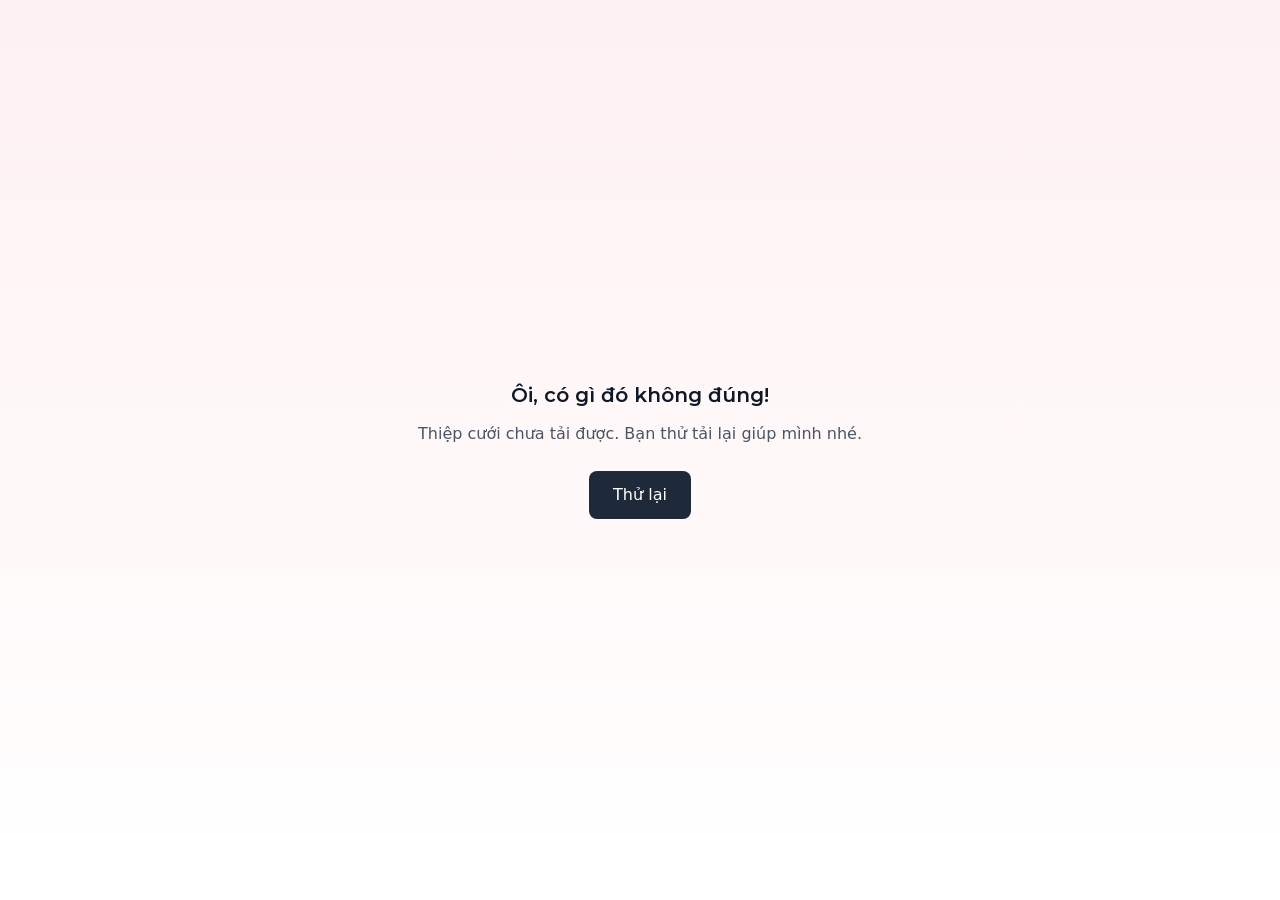
==== mau-thiep/thanh-diep-xanh/demo/index.html @ 97ca9e39 "first commit" ====
<!DOCTYPE html><html lang="vi" data-theme="garden" data-country="US"><head><meta charset="utf-8"><meta name="viewport" content="width=device-width, initial-scale=1"><meta name="viewport" content="width=device-width, initial-scale=1"><link rel="stylesheet" href="../../../_next/static/css/7681f709cd4594fb.css" data-precedence="next"><link rel="stylesheet" href="../../../_next/static/css/80f4fea76a59d415.css" data-precedence="next"><link rel="stylesheet" href="../../../_next/static/css/08fc569d88870472.css" data-precedence="next"><link rel="preload" as="script" fetchpriority="low" href="../../../_next/static/chunks/webpack-b4d208f8f7e0c87f.js"><script type="text/javascript" async="" src="../../../../www.googletagmanager.com/gtag/js/id=G-BQD5YB7KSP&amp;cx=c&amp;gtm=4e65m1"></script><script type="text/javascript" async="" src="../../../../www.googletagmanager.com/gtag/js/id=G-L3F7LGNEH1&amp;cx=c&amp;gtm=4e65q0h2"></script><script src="../../../../bat.bing.net/bat_ti=97233334.js" async=""></script><script src="../../../../connect.facebook.net/signals/config/1076257396859657/v=2.9.326&amp;r=stable&amp;domain=chungdoi.com&amp;hme=af8aa31887db259becaf70277daef60bd8bc35c2df82c2acd4258de27ecac4b5&amp;ex_m=104%2C207%2C155%2C22%2C72%2C73%2C146%2C68%2C67%2C11%2C164%2C90%2C16%2C138%2C127%2C39%2C75%2C78%2C134%2C160%2C166%2C8%2C4%2C5%2C7%2C6%2C3%2C91%2C101%2C167%2C172%2C221%2C62%2C188%2C189%2C55%2C279%2C30%2C74%2C233%2C232%2C231%2C23%2C33%2C103%2C61%2C10%2C63%2C97%2C98%2C99%2C105%2C130%2C31%2C29%2C132%2C133%2C129%2C128%2C156%2C76%2C159%2C157%2C158%2C50%2C60%2C123%2C15%2C163%2C45%2C266%2C267%2C265%2C26%2C27%2C28%2C48%2C147%2C77%2C112%2C18%2C20%2C44%2C40%2C42%2C41%2C83%2C92%2C96%2C110%2C145%2C148%2C46%2C111%2C24%2C21%2C119%2C69%2C36%2C150%2C149%2C151%2C142%2C140%2C25%2C35%2C59%2C109%2C162%2C70%2C17%2C153%2C114%2C81%2C66%2C19%2C85%2C86%2C116%2C84%2C136%2C135%2C139%2C161%2C34%2C281%2C297%2C214%2C203%2C204%2C202%2C300%2C291%2C52%2C215%2C107%2C131%2C80%2C121%2C54%2C47%2C49%2C113%2C120%2C126%2C125%2C58%2C64%2C152%2C115%2C37%2C32%2C53%2C56%2C100%2C165%2C1%2C124%2C14%2C122%2C12%2C2%2C57%2C93%2C65%2C118%2C89%2C88%2C168%2C169%2C94%2C95%2C9%2C102%2C51%2C143%2C87%2C79%2C71%2C117%2C106%2C43%2C144%2C0%2C82%2C137%2C141%2C154%2C38%2C108%2C13%2C170" async=""></script><script async="" src="../../../../connect.facebook.net/en_US/fbevents.js"></script><script async="" src="../../../../www.googletagmanager.com/gtm_id=GTM-MZ9J458G.js"></script><script src="../../../_next/static/chunks/4bd1b696-9ea31039cc6cab03.js" async=""></script><script src="../../../_next/static/chunks/1684-bdf9b867620b5ef4.js" async=""></script><script src="../../../_next/static/chunks/main-app-5518523dddf30468.js" async=""></script><script src="../../../_next/static/chunks/app/global-error-353c2ba5faece375.js" async=""></script><script src="../../../_next/static/chunks/6874-fb4b8c7020f039e0.js" async=""></script><script src="../../../_next/static/chunks/767-9e1d9342cf47f4f7.js" async=""></script><script src="../../../_next/static/chunks/3063-cfa7c61f32909a8d.js" async=""></script><script src="../../../_next/static/chunks/8260-d865e0bdb1b55a3f.js" async=""></script><script src="../../../_next/static/chunks/6967-19c750e38ec99bad.js" async=""></script><script src="../../../_next/static/chunks/7557-d6c0e37dcd8d691d.js" async=""></script><script src="../../../_next/static/chunks/9323-6f94de85169f9a50.js" async=""></script><script src="../../../_next/static/chunks/283-207f591cb8dd2e01.js" async=""></script><script src="../../../_next/static/chunks/572-0f3508f06df15e9d.js" async=""></script><script src="../../../_next/static/chunks/app/layout-4e926bd4ce58d412.js" async=""></script><script src="../../../_next/static/chunks/2960-ca1453829eb83c68.js" async=""></script><script src="../../../_next/static/chunks/6862-efff51af68016934.js" async=""></script><script src="../../../_next/static/chunks/6193-f25c43409636c7a5.js" async=""></script><script src="../../../_next/static/chunks/880-2ed8ae3fb48e78c0.js" async=""></script><script src="../../../_next/static/chunks/9110-1752ec97e3ba27c6.js" async=""></script><script src="../../../_next/static/chunks/8329-839509756f66102a.js" async=""></script><script src="../../../_next/static/chunks/2697-c2b44783676923f1.js" async=""></script><script src="../../../_next/static/chunks/8212-08488bc7071a65b1.js" async=""></script><link rel="preload" href="../../../../www.googletagmanager.com/gtag/js/id=AW-17759254864" as="script"><link rel="preload" href="../../../../app.lemonsqueezy.com/js/lemon.js" as="script"><meta name="next-size-adjust" content=""><link rel="preconnect" href="https://www.googletagmanager.com"><link rel="preconnect" href="https://www.google-analytics.com"><link rel="preconnect" href="https://connect.facebook.net"><link rel="dns-prefetch" href="https://bat.bing.net"><link rel="dns-prefetch" href="https://app.lemonsqueezy.com"><link rel="preconnect" href=""><link rel="preload" href="../../../fonts/Pattaya-Regular.woff" as="font" type="font/woff" crossorigin="anonymous"><link rel="preload" href="../../../fonts/UNI_Chu_truyen_thong.ttf" as="font" crossorigin="anonymous"><link rel="preload" href="../../../fonts/HelveticaNeueLight.otf" as="font" crossorigin="anonymous"><link rel="preload" href="../../../fonts/FzAghita.ttf" as="font" crossorigin="anonymous"><link rel="preload" href="../../../fonts/1FTV-VIP-Signora-Regular.otf" as="font" crossorigin="anonymous"><meta name="theme-color" content="#fb3570"><meta name="apple-mobile-web-app-capable" content="yes"><meta name="apple-mobile-web-app-status-bar-style" content="default"><meta name="apple-mobile-web-app-title" content="Chung Đôi"><meta name="format-detection" content="telephone=no"><meta name="mobile-web-app-capable" content="yes"><meta name="msapplication-config" content="/browserconfig.xml"><meta name="msapplication-TileColor" content="#fb3570"><script>
            window.dataLayer = window.dataLayer || [];
            function gtag(){dataLayer.push(arguments);}
            gtag('consent', 'default', {
              analytics_storage: 'granted',
              ad_storage: 'granted',
              ad_user_data: 'granted',
              ad_personalization: 'granted',
              wait_for_update: 500
            });
          </script><noscript><img height="1" width="1" style="display:none" src="https://www.facebook.com/tr?id=1076257396859657&amp;ev=PageView&amp;noscript=1" alt=""/></noscript><script>
              (function() {
                try {
                  var theme = localStorage.getItem('chungdoi-theme');
                  if (theme) {
                    document.documentElement.setAttribute('data-theme', theme);
                  } else if (window.matchMedia('(prefers-color-scheme: light)').matches) {
                    document.documentElement.setAttribute('data-theme', 'garden');
                  }
                } catch (e) {}
              })();
            </script><script>
              (function() {
                var done = false;
                function reveal() {
                  if (done) return;
                  var el = document.querySelector('body > div[hidden]');
                  if (el) { el.removeAttribute('hidden'); done = true; }
                }
                setTimeout(reveal, 6000);
                window.addEventListener('load', function() { setTimeout(reveal, 2000); });
              })();
            </script><link rel="stylesheet" href="../../../fonts/font-face.css"><script type="application/ld+json">{"@context":"https://schema.org","@type":"Organization","name":"Chung Đôi","alternateName":["ChungDoi","Chung Doi","Thiep Cuoi Online ChungDoi"],"url":"https://chungdoi.com","logo":"https://chungdoi.com/icon-v2.png?v=3","description":"Tạo thiệp cưới online miễn phí, đẹp và chuyên nghiệp. Nhiều mẫu thiệp cưới hiện đại, dễ dùng, có thể chia sẻ ngay lập tức.","foundingDate":"2024","areaServed":{"@type":"Country","name":"Vietnam"},"sameAs":["https://www.facebook.com/chungdoithiepcuoi"],"contactPoint":{"@type":"ContactPoint","contactType":"customer service","availableLanguage":["Vietnamese","English","Chinese"]},"knowsAbout":["Vietnamese wedding invitations","Thiep cuoi online","Digital wedding cards","Wedding planning Vietnam"]}</script><script type="application/ld+json">{"@context":"https://schema.org","@type":"WebApplication","name":"Chung Đôi - Tạo Thiệp Cưới Online Miễn Phí","description":"Tạo thiệp cưới online miễn phí, đẹp và chuyên nghiệp. Nhiều mẫu thiệp cưới hiện đại, dễ dùng, có thể chia sẻ ngay lập tức.","url":"https://chungdoi.com","applicationCategory":"LifestyleApplication","operatingSystem":"Any","browserRequirements":"Requires JavaScript. Requires HTML5.","softwareVersion":"1.0","offers":{"@type":"Offer","price":"0","priceCurrency":"VND","description":"Free to create, premium features available"},"creator":{"@type":"Organization","name":"Chung Đôi","url":"https://chungdoi.com"},"featureList":["Tạo thiệp cưới miễn phí","Hàng trăm mẫu thiết kế đẹp","Responsive trên mọi thiết bị","Chia sẻ dễ dàng","Không cần đăng ký","Free online wedding invitations (Thiep cuoi online mien phi)","Beautiful Vietnamese wedding templates (Mau thiep cuoi dep)","QR code for gift money (Ma QR nhan tien mung)","Google Maps integration (Tich hop ban do)","RSVP and guest management (Quan ly khach moi)","Photo gallery (Album anh)","Countdown timer (Dong ho dem nguoc)","Mobile responsive design"],"screenshot":"https://chungdoi.com/icon-v2.png?v=3","inLanguage":["vi-VN","zh-TW","en"],"availableLanguage":["Vietnamese","English","Chinese"]}</script><script type="application/ld+json">{"@context":"https://schema.org","@type":"WebSite","name":"Chung Đôi","alternateName":"Chung Đôi - Tạo Thiệp Cưới Online Miễn Phí","url":"https://chungdoi.com","inLanguage":"vi-VN","publisher":{"@type":"Organization","name":"Chung Đôi","logo":{"@type":"ImageObject","url":"https://chungdoi.com/icon-v2.png?v=3"}}}</script><title>Mẫu Thiệp Ngọc Huyền Xanh - Thiệp Cưới Thanh Lịch Hiện Đại</title><meta name="description" content="Mẫu thiệp cưới Ngọc Huyền thanh lịch với tông xanh lá tươi mát, phong cách hiện đại. Xem demo thiệp cưới online miễn phí."><meta name="author" content="Chung Đôi"><link rel="manifest" href="../../../manifest.json"><meta name="keywords" content="thiệp cưới xanh lá,mẫu thiệp thanh diệp,thiệp cưới hiện đại,mẫu thiệp thanh diệp xanh"><meta name="creator" content="Chung Đôi"><meta name="publisher" content="Chung Đôi"><meta name="robots" content="noindex, nofollow"><meta name="googlebot" content="noindex, nofollow"><meta name="category" content="wedding"><link rel="canonical" href="https://chungdoi.com/mau-thiep/thanh-diep-xanh"><meta property="og:title" content="Mẫu Thiệp Ngọc Huyền Xanh - Thiệp Cưới Thanh Lịch Hiện Đại"><meta property="og:description" content="Mẫu thiệp cưới Ngọc Huyền thanh lịch với tông xanh lá tươi mát, phong cách hiện đại. Xem demo thiệp cưới online miễn phí."><meta property="og:url" content="https://chungdoi.com/mau-thiep/thanh-diep-xanh"><meta property="og:site_name" content="Chung Đôi"><meta property="og:locale" content="vi_VN"><meta property="og:image" content="../../../images/template-previews/landscape/elegant_leaf_green.webp"><meta property="og:image:width" content="2400"><meta property="og:image:height" content="1260"><meta property="og:image:alt" content="Mẫu Thiệp Ngọc Huyền Xanh - Thiệp Cưới Thanh Lịch Hiện Đại"><meta property="og:type" content="website"><meta name="twitter:card" content="summary_large_image"><meta name="twitter:title" content="Mẫu Thiệp Ngọc Huyền Xanh - Thiệp Cưới Thanh Lịch Hiện Đại"><meta name="twitter:description" content="Mẫu thiệp cưới Ngọc Huyền thanh lịch với tông xanh lá tươi mát, phong cách hiện đại. Xem demo thiệp cưới online miễn phí."><meta name="twitter:image" content="https://chungdoi.com/images/template-previews/landscape/elegant_leaf_green.webp"><link rel="icon" href="../../../favicon.ico" type="image/x-icon" sizes="48x48"><link rel="icon" href="../../../icon-v2_v=3.png"><link rel="icon" href="../../../icon-512-v2_v=3.png" sizes="512x512" type="image/png"><link rel="icon" href="../../../icon-180-v2_v=3.png" sizes="180x180" type="image/png"><link rel="icon" href="../../../icon-48-v2_v=3.png" sizes="48x48" type="image/png"><link rel="apple-touch-icon" href="../../../apple-touch-icon-v2_v=3.png"><link rel="apple-touch-icon" href="../../../apple-touch-icon-v2_v=3.png" sizes="180x180" type="image/png"><link rel="apple-touch-icon-precomposed" href="../../../apple-touch-icon-v2_v=3.png"><script>document.querySelectorAll('body link[rel="icon"], body link[rel="apple-touch-icon"]').forEach(el => document.head.appendChild(el))</script><script src="../../../_next/static/chunks/polyfills-42372ed130431b0a.js" nomodule=""></script><link rel="preload" href="../../../_next/static/media/4ead58c4dcc3f285-s.p.woff2" as="font" crossorigin="" type="font/woff2"><link rel="preload" href="../../../_next/static/media/904be59b21bd51cb-s.p.woff2" as="font" crossorigin="" type="font/woff2"><link rel="preload" href="../../../_next/static/media/bf24a9759715e608-s.p.woff2" as="font" crossorigin="" type="font/woff2"><link rel="preload" href="../../../_next/static/media/eaead17c7dbfcd5d-s.p.woff2" as="font" crossorigin="" type="font/woff2"><style id="_goober"> @keyframes go2264125279{from{transform:scale(0) rotate(45deg);opacity:0;}to{transform:scale(1) rotate(45deg);opacity:1;}}@keyframes go3020080000{from{transform:scale(0);opacity:0;}to{transform:scale(1);opacity:1;}}@keyframes go463499852{from{transform:scale(0) rotate(90deg);opacity:0;}to{transform:scale(1) rotate(90deg);opacity:1;}}@keyframes go1268368563{from{transform:rotate(0deg);}to{transform:rotate(360deg);}}@keyframes go1310225428{from{transform:scale(0) rotate(45deg);opacity:0;}to{transform:scale(1) rotate(45deg);opacity:1;}}@keyframes go651618207{0%{height:0;width:0;opacity:0;}40%{height:0;width:6px;opacity:1;}100%{opacity:1;height:10px;}}@keyframes go901347462{from{transform:scale(0.6);opacity:0.4;}to{transform:scale(1);opacity:1;}}.go4109123758{z-index:9999;}.go4109123758 > *{pointer-events:auto;}</style><style type="text/css" data-styled-jsx="">@-webkit-keyframes envelope-away{0%{-webkit-transform:translatey(0)rotate(0deg);transform:translatey(0)rotate(0deg);opacity:1}15%{-webkit-transform:translatey(10px)rotate(.5deg);transform:translatey(10px)rotate(.5deg);opacity:1}100%{-webkit-transform:translatey(-120vh)rotate(-2deg);transform:translatey(-120vh)rotate(-2deg);opacity:0}}@-moz-keyframes envelope-away{0%{-moz-transform:translatey(0)rotate(0deg);transform:translatey(0)rotate(0deg);opacity:1}15%{-moz-transform:translatey(10px)rotate(.5deg);transform:translatey(10px)rotate(.5deg);opacity:1}100%{-moz-transform:translatey(-120vh)rotate(-2deg);transform:translatey(-120vh)rotate(-2deg);opacity:0}}@-o-keyframes envelope-away{0%{-o-transform:translatey(0)rotate(0deg);transform:translatey(0)rotate(0deg);opacity:1}15%{-o-transform:translatey(10px)rotate(.5deg);transform:translatey(10px)rotate(.5deg);opacity:1}100%{-o-transform:translatey(-120vh)rotate(-2deg);transform:translatey(-120vh)rotate(-2deg);opacity:0}}@keyframes envelope-away{0%{-webkit-transform:translatey(0)rotate(0deg);-moz-transform:translatey(0)rotate(0deg);-o-transform:translatey(0)rotate(0deg);transform:translatey(0)rotate(0deg);opacity:1}15%{-webkit-transform:translatey(10px)rotate(.5deg);-moz-transform:translatey(10px)rotate(.5deg);-o-transform:translatey(10px)rotate(.5deg);transform:translatey(10px)rotate(.5deg);opacity:1}100%{-webkit-transform:translatey(-120vh)rotate(-2deg);-moz-transform:translatey(-120vh)rotate(-2deg);-o-transform:translatey(-120vh)rotate(-2deg);transform:translatey(-120vh)rotate(-2deg);opacity:0}}@-webkit-keyframes particle-burst{0%{opacity:0;-webkit-transform:translate(-50%,-50%)scale(0)rotate(0deg);transform:translate(-50%,-50%)scale(0)rotate(0deg)}15%{opacity:1;-webkit-transform:translate(-50%,-50%)scale(1.3)rotate(var(--rot-start,15deg));transform:translate(-50%,-50%)scale(1.3)rotate(var(--rot-start,15deg))}100%{opacity:0;-webkit-transform:translate(-webkit-calc(-50% + var(--dx)),-webkit-calc(-50% + var(--dy)))scale(.6)rotate(var(--rot-end,180deg));transform:translate(-webkit-calc(-50% + var(--dx)),-webkit-calc(-50% + var(--dy)))scale(.6)rotate(var(--rot-end,180deg));transform:translate(calc(-50% + var(--dx)),calc(-50% + var(--dy)))scale(.6)rotate(var(--rot-end,180deg))}}@-moz-keyframes particle-burst{0%{opacity:0;-moz-transform:translate(-50%,-50%)scale(0)rotate(0deg);transform:translate(-50%,-50%)scale(0)rotate(0deg)}15%{opacity:1;-moz-transform:translate(-50%,-50%)scale(1.3)rotate(var(--rot-start,15deg));transform:translate(-50%,-50%)scale(1.3)rotate(var(--rot-start,15deg))}100%{opacity:0;-moz-transform:translate(-moz-calc(-50% + var(--dx)),-moz-calc(-50% + var(--dy)))scale(.6)rotate(var(--rot-end,180deg));transform:translate(-moz-calc(-50% + var(--dx)),-moz-calc(-50% + var(--dy)))scale(.6)rotate(var(--rot-end,180deg));transform:translate(calc(-50% + var(--dx)),calc(-50% + var(--dy)))scale(.6)rotate(var(--rot-end,180deg))}}@-o-keyframes particle-burst{0%{opacity:0;-o-transform:translate(-50%,-50%)scale(0)rotate(0deg);transform:translate(-50%,-50%)scale(0)rotate(0deg)}15%{opacity:1;-o-transform:translate(-50%,-50%)scale(1.3)rotate(var(--rot-start,15deg));transform:translate(-50%,-50%)scale(1.3)rotate(var(--rot-start,15deg))}100%{opacity:0;-o-transform:translate(calc(-50% + var(--dx)),calc(-50% + var(--dy)))scale(.6)rotate(var(--rot-end,180deg));transform:translate(calc(-50% + var(--dx)),calc(-50% + var(--dy)))scale(.6)rotate(var(--rot-end,180deg))}}@keyframes particle-burst{0%{opacity:0;-webkit-transform:translate(-50%,-50%)scale(0)rotate(0deg);-moz-transform:translate(-50%,-50%)scale(0)rotate(0deg);-o-transform:translate(-50%,-50%)scale(0)rotate(0deg);transform:translate(-50%,-50%)scale(0)rotate(0deg)}15%{opacity:1;-webkit-transform:translate(-50%,-50%)scale(1.3)rotate(var(--rot-start,15deg));-moz-transform:translate(-50%,-50%)scale(1.3)rotate(var(--rot-start,15deg));-o-transform:translate(-50%,-50%)scale(1.3)rotate(var(--rot-start,15deg));transform:translate(-50%,-50%)scale(1.3)rotate(var(--rot-start,15deg))}100%{opacity:0;-webkit-transform:translate(-webkit-calc(-50% + var(--dx)),-webkit-calc(-50% + var(--dy)))scale(.6)rotate(var(--rot-end,180deg));-moz-transform:translate(-moz-calc(-50% + var(--dx)),-moz-calc(-50% + var(--dy)))scale(.6)rotate(var(--rot-end,180deg));-o-transform:translate(calc(-50% + var(--dx)),calc(-50% + var(--dy)))scale(.6)rotate(var(--rot-end,180deg));transform:translate(-webkit-calc(-50% + var(--dx)),-webkit-calc(-50% + var(--dy)))scale(.6)rotate(var(--rot-end,180deg));transform:translate(-moz-calc(-50% + var(--dx)),-moz-calc(-50% + var(--dy)))scale(.6)rotate(var(--rot-end,180deg));transform:translate(calc(-50% + var(--dx)),calc(-50% + var(--dy)))scale(.6)rotate(var(--rot-end,180deg))}}@-webkit-keyframes seal-pulse{0%,100%{-webkit-transform:translate(-50%,-50%)scale(1);transform:translate(-50%,-50%)scale(1);-webkit-box-shadow:0 4px 20px var(--shadow-color);box-shadow:0 4px 20px var(--shadow-color)}50%{-webkit-transform:translate(-50%,-50%)scale(1.06);transform:translate(-50%,-50%)scale(1.06);-webkit-box-shadow:0 6px 35px var(--shadow-color);box-shadow:0 6px 35px var(--shadow-color)}}@-moz-keyframes seal-pulse{0%,100%{-moz-transform:translate(-50%,-50%)scale(1);transform:translate(-50%,-50%)scale(1);-moz-box-shadow:0 4px 20px var(--shadow-color);box-shadow:0 4px 20px var(--shadow-color)}50%{-moz-transform:translate(-50%,-50%)scale(1.06);transform:translate(-50%,-50%)scale(1.06);-moz-box-shadow:0 6px 35px var(--shadow-color);box-shadow:0 6px 35px var(--shadow-color)}}@-o-keyframes seal-pulse{0%,100%{-o-transform:translate(-50%,-50%)scale(1);transform:translate(-50%,-50%)scale(1);box-shadow:0 4px 20px var(--shadow-color)}50%{-o-transform:translate(-50%,-50%)scale(1.06);transform:translate(-50%,-50%)scale(1.06);box-shadow:0 6px 35px var(--shadow-color)}}@keyframes seal-pulse{0%,100%{-webkit-transform:translate(-50%,-50%)scale(1);-moz-transform:translate(-50%,-50%)scale(1);-o-transform:translate(-50%,-50%)scale(1);transform:translate(-50%,-50%)scale(1);-webkit-box-shadow:0 4px 20px var(--shadow-color);-moz-box-shadow:0 4px 20px var(--shadow-color);box-shadow:0 4px 20px var(--shadow-color)}50%{-webkit-transform:translate(-50%,-50%)scale(1.06);-moz-transform:translate(-50%,-50%)scale(1.06);-o-transform:translate(-50%,-50%)scale(1.06);transform:translate(-50%,-50%)scale(1.06);-webkit-box-shadow:0 6px 35px var(--shadow-color);-moz-box-shadow:0 6px 35px var(--shadow-color);box-shadow:0 6px 35px var(--shadow-color)}}@-webkit-keyframes seal-break{0%{-webkit-transform:translate(-50%,-50%)scale(1)rotate(0deg);transform:translate(-50%,-50%)scale(1)rotate(0deg);opacity:1;-webkit-filter:brightness(1);filter:brightness(1)}30%{-webkit-transform:translate(-50%,-50%)scale(1.15)rotate(5deg);transform:translate(-50%,-50%)scale(1.15)rotate(5deg);opacity:.9;-webkit-filter:brightness(1.3);filter:brightness(1.3)}60%{-webkit-transform:translate(-50%,-50%)scale(1.05)rotate(-3deg);transform:translate(-50%,-50%)scale(1.05)rotate(-3deg);opacity:.5;-webkit-filter:brightness(1.5);filter:brightness(1.5)}100%{-webkit-transform:translate(-50%,-50%)scale(0)rotate(15deg);transform:translate(-50%,-50%)scale(0)rotate(15deg);opacity:0;-webkit-filter:brightness(2);filter:brightness(2)}}@-moz-keyframes seal-break{0%{-moz-transform:translate(-50%,-50%)scale(1)rotate(0deg);transform:translate(-50%,-50%)scale(1)rotate(0deg);opacity:1;filter:brightness(1)}30%{-moz-transform:translate(-50%,-50%)scale(1.15)rotate(5deg);transform:translate(-50%,-50%)scale(1.15)rotate(5deg);opacity:.9;filter:brightness(1.3)}60%{-moz-transform:translate(-50%,-50%)scale(1.05)rotate(-3deg);transform:translate(-50%,-50%)scale(1.05)rotate(-3deg);opacity:.5;filter:brightness(1.5)}100%{-moz-transform:translate(-50%,-50%)scale(0)rotate(15deg);transform:translate(-50%,-50%)scale(0)rotate(15deg);opacity:0;filter:brightness(2)}}@-o-keyframes seal-break{0%{-o-transform:translate(-50%,-50%)scale(1)rotate(0deg);transform:translate(-50%,-50%)scale(1)rotate(0deg);opacity:1;filter:brightness(1)}30%{-o-transform:translate(-50%,-50%)scale(1.15)rotate(5deg);transform:translate(-50%,-50%)scale(1.15)rotate(5deg);opacity:.9;filter:brightness(1.3)}60%{-o-transform:translate(-50%,-50%)scale(1.05)rotate(-3deg);transform:translate(-50%,-50%)scale(1.05)rotate(-3deg);opacity:.5;filter:brightness(1.5)}100%{-o-transform:translate(-50%,-50%)scale(0)rotate(15deg);transform:translate(-50%,-50%)scale(0)rotate(15deg);opacity:0;filter:brightness(2)}}@keyframes seal-break{0%{-webkit-transform:translate(-50%,-50%)scale(1)rotate(0deg);-moz-transform:translate(-50%,-50%)scale(1)rotate(0deg);-o-transform:translate(-50%,-50%)scale(1)rotate(0deg);transform:translate(-50%,-50%)scale(1)rotate(0deg);opacity:1;-webkit-filter:brightness(1);filter:brightness(1)}30%{-webkit-transform:translate(-50%,-50%)scale(1.15)rotate(5deg);-moz-transform:translate(-50%,-50%)scale(1.15)rotate(5deg);-o-transform:translate(-50%,-50%)scale(1.15)rotate(5deg);transform:translate(-50%,-50%)scale(1.15)rotate(5deg);opacity:.9;-webkit-filter:brightness(1.3);filter:brightness(1.3)}60%{-webkit-transform:translate(-50%,-50%)scale(1.05)rotate(-3deg);-moz-transform:translate(-50%,-50%)scale(1.05)rotate(-3deg);-o-transform:translate(-50%,-50%)scale(1.05)rotate(-3deg);transform:translate(-50%,-50%)scale(1.05)rotate(-3deg);opacity:.5;-webkit-filter:brightness(1.5);filter:brightness(1.5)}100%{-webkit-transform:translate(-50%,-50%)scale(0)rotate(15deg);-moz-transform:translate(-50%,-50%)scale(0)rotate(15deg);-o-transform:translate(-50%,-50%)scale(0)rotate(15deg);transform:translate(-50%,-50%)scale(0)rotate(15deg);opacity:0;-webkit-filter:brightness(2);filter:brightness(2)}}@-webkit-keyframes seal-ring{0%{-webkit-transform:translate(-50%,-50%)scale(.8);transform:translate(-50%,-50%)scale(.8);opacity:.8}100%{-webkit-transform:translate(-50%,-50%)scale(2.5);transform:translate(-50%,-50%)scale(2.5);opacity:0}}@-moz-keyframes seal-ring{0%{-moz-transform:translate(-50%,-50%)scale(.8);transform:translate(-50%,-50%)scale(.8);opacity:.8}100%{-moz-transform:translate(-50%,-50%)scale(2.5);transform:translate(-50%,-50%)scale(2.5);opacity:0}}@-o-keyframes seal-ring{0%{-o-transform:translate(-50%,-50%)scale(.8);transform:translate(-50%,-50%)scale(.8);opacity:.8}100%{-o-transform:translate(-50%,-50%)scale(2.5);transform:translate(-50%,-50%)scale(2.5);opacity:0}}@keyframes seal-ring{0%{-webkit-transform:translate(-50%,-50%)scale(.8);-moz-transform:translate(-50%,-50%)scale(.8);-o-transform:translate(-50%,-50%)scale(.8);transform:translate(-50%,-50%)scale(.8);opacity:.8}100%{-webkit-transform:translate(-50%,-50%)scale(2.5);-moz-transform:translate(-50%,-50%)scale(2.5);-o-transform:translate(-50%,-50%)scale(2.5);transform:translate(-50%,-50%)scale(2.5);opacity:0}}@-webkit-keyframes seal-flower-bloom{0%{-webkit-transform:scale(1)rotate(0deg);transform:scale(1)rotate(0deg);-webkit-filter:brightness(1);filter:brightness(1)}45%{-webkit-transform:scale(1.16)rotate(-3deg);transform:scale(1.16)rotate(-3deg);-webkit-filter:brightness(1.08);filter:brightness(1.08)}100%{-webkit-transform:scale(1.06)rotate(0deg);transform:scale(1.06)rotate(0deg);-webkit-filter:brightness(1.02);filter:brightness(1.02)}}@-moz-keyframes seal-flower-bloom{0%{-moz-transform:scale(1)rotate(0deg);transform:scale(1)rotate(0deg);filter:brightness(1)}45%{-moz-transform:scale(1.16)rotate(-3deg);transform:scale(1.16)rotate(-3deg);filter:brightness(1.08)}100%{-moz-transform:scale(1.06)rotate(0deg);transform:scale(1.06)rotate(0deg);filter:brightness(1.02)}}@-o-keyframes seal-flower-bloom{0%{-o-transform:scale(1)rotate(0deg);transform:scale(1)rotate(0deg);filter:brightness(1)}45%{-o-transform:scale(1.16)rotate(-3deg);transform:scale(1.16)rotate(-3deg);filter:brightness(1.08)}100%{-o-transform:scale(1.06)rotate(0deg);transform:scale(1.06)rotate(0deg);filter:brightness(1.02)}}@keyframes seal-flower-bloom{0%{-webkit-transform:scale(1)rotate(0deg);-moz-transform:scale(1)rotate(0deg);-o-transform:scale(1)rotate(0deg);transform:scale(1)rotate(0deg);-webkit-filter:brightness(1);filter:brightness(1)}45%{-webkit-transform:scale(1.16)rotate(-3deg);-moz-transform:scale(1.16)rotate(-3deg);-o-transform:scale(1.16)rotate(-3deg);transform:scale(1.16)rotate(-3deg);-webkit-filter:brightness(1.08);filter:brightness(1.08)}100%{-webkit-transform:scale(1.06)rotate(0deg);-moz-transform:scale(1.06)rotate(0deg);-o-transform:scale(1.06)rotate(0deg);transform:scale(1.06)rotate(0deg);-webkit-filter:brightness(1.02);filter:brightness(1.02)}}@-webkit-keyframes shine{0%{left:-100%}50%,100%{left:100%}}@-moz-keyframes shine{0%{left:-100%}50%,100%{left:100%}}@-o-keyframes shine{0%{left:-100%}50%,100%{left:100%}}@keyframes shine{0%{left:-100%}50%,100%{left:100%}}@-webkit-keyframes dragon-fly-forward{0%{-webkit-transform:scale(var(--fly-scale-x,1),1);transform:scale(var(--fly-scale-x,1),1);-webkit-filter:blur(0px);filter:blur(0px);opacity:.7}40%{-webkit-transform:scale(-webkit-calc(var(--fly-scale-x,1)*1.6),1.6);transform:scale(-webkit-calc(var(--fly-scale-x,1)*1.6),1.6);transform:scale(calc(var(--fly-scale-x,1)*1.6),1.6);-webkit-filter:blur(2px);filter:blur(2px);opacity:.5}100%{-webkit-transform:scale(-webkit-calc(var(--fly-scale-x,1)*3),3);transform:scale(-webkit-calc(var(--fly-scale-x,1)*3),3);transform:scale(calc(var(--fly-scale-x,1)*3),3);-webkit-filter:blur(10px);filter:blur(10px);opacity:0}}@-moz-keyframes dragon-fly-forward{0%{-moz-transform:scale(var(--fly-scale-x,1),1);transform:scale(var(--fly-scale-x,1),1);filter:blur(0px);opacity:.7}40%{-moz-transform:scale(-moz-calc(var(--fly-scale-x,1)*1.6),1.6);transform:scale(-moz-calc(var(--fly-scale-x,1)*1.6),1.6);transform:scale(calc(var(--fly-scale-x,1)*1.6),1.6);filter:blur(2px);opacity:.5}100%{-moz-transform:scale(-moz-calc(var(--fly-scale-x,1)*3),3);transform:scale(-moz-calc(var(--fly-scale-x,1)*3),3);transform:scale(calc(var(--fly-scale-x,1)*3),3);filter:blur(10px);opacity:0}}@-o-keyframes dragon-fly-forward{0%{-o-transform:scale(var(--fly-scale-x,1),1);transform:scale(var(--fly-scale-x,1),1);filter:blur(0px);opacity:.7}40%{-o-transform:scale(calc(var(--fly-scale-x,1)*1.6),1.6);transform:scale(calc(var(--fly-scale-x,1)*1.6),1.6);filter:blur(2px);opacity:.5}100%{-o-transform:scale(calc(var(--fly-scale-x,1)*3),3);transform:scale(calc(var(--fly-scale-x,1)*3),3);filter:blur(10px);opacity:0}}@keyframes dragon-fly-forward{0%{-webkit-transform:scale(var(--fly-scale-x,1),1);-moz-transform:scale(var(--fly-scale-x,1),1);-o-transform:scale(var(--fly-scale-x,1),1);transform:scale(var(--fly-scale-x,1),1);-webkit-filter:blur(0px);filter:blur(0px);opacity:.7}40%{-webkit-transform:scale(-webkit-calc(var(--fly-scale-x,1)*1.6),1.6);-moz-transform:scale(-moz-calc(var(--fly-scale-x,1)*1.6),1.6);-o-transform:scale(calc(var(--fly-scale-x,1)*1.6),1.6);transform:scale(-webkit-calc(var(--fly-scale-x,1)*1.6),1.6);transform:scale(-moz-calc(var(--fly-scale-x,1)*1.6),1.6);transform:scale(calc(var(--fly-scale-x,1)*1.6),1.6);-webkit-filter:blur(2px);filter:blur(2px);opacity:.5}100%{-webkit-transform:scale(-webkit-calc(var(--fly-scale-x,1)*3),3);-moz-transform:scale(-moz-calc(var(--fly-scale-x,1)*3),3);-o-transform:scale(calc(var(--fly-scale-x,1)*3),3);transform:scale(-webkit-calc(var(--fly-scale-x,1)*3),3);transform:scale(-moz-calc(var(--fly-scale-x,1)*3),3);transform:scale(calc(var(--fly-scale-x,1)*3),3);-webkit-filter:blur(10px);filter:blur(10px);opacity:0}}@-webkit-keyframes ambient-fall{0%{-webkit-transform:translatey(-8vh)translatex(0)rotate(0deg);transform:translatey(-8vh)translatex(0)rotate(0deg);opacity:0}10%{opacity:.5}50%{-webkit-transform:translatey(48vh)translatex(var(--sway,20px))rotate(180deg);transform:translatey(48vh)translatex(var(--sway,20px))rotate(180deg);opacity:.6}92%{opacity:.45}100%{-webkit-transform:translatey(105vh)translatex(0)rotate(360deg);transform:translatey(105vh)translatex(0)rotate(360deg);opacity:0}}@-moz-keyframes ambient-fall{0%{-moz-transform:translatey(-8vh)translatex(0)rotate(0deg);transform:translatey(-8vh)translatex(0)rotate(0deg);opacity:0}10%{opacity:.5}50%{-moz-transform:translatey(48vh)translatex(var(--sway,20px))rotate(180deg);transform:translatey(48vh)translatex(var(--sway,20px))rotate(180deg);opacity:.6}92%{opacity:.45}100%{-moz-transform:translatey(105vh)translatex(0)rotate(360deg);transform:translatey(105vh)translatex(0)rotate(360deg);opacity:0}}@-o-keyframes ambient-fall{0%{-o-transform:translatey(-8vh)translatex(0)rotate(0deg);transform:translatey(-8vh)translatex(0)rotate(0deg);opacity:0}10%{opacity:.5}50%{-o-transform:translatey(48vh)translatex(var(--sway,20px))rotate(180deg);transform:translatey(48vh)translatex(var(--sway,20px))rotate(180deg);opacity:.6}92%{opacity:.45}100%{-o-transform:translatey(105vh)translatex(0)rotate(360deg);transform:translatey(105vh)translatex(0)rotate(360deg);opacity:0}}@keyframes ambient-fall{0%{-webkit-transform:translatey(-8vh)translatex(0)rotate(0deg);-moz-transform:translatey(-8vh)translatex(0)rotate(0deg);-o-transform:translatey(-8vh)translatex(0)rotate(0deg);transform:translatey(-8vh)translatex(0)rotate(0deg);opacity:0}10%{opacity:.5}50%{-webkit-transform:translatey(48vh)translatex(var(--sway,20px))rotate(180deg);-moz-transform:translatey(48vh)translatex(var(--sway,20px))rotate(180deg);-o-transform:translatey(48vh)translatex(var(--sway,20px))rotate(180deg);transform:translatey(48vh)translatex(var(--sway,20px))rotate(180deg);opacity:.6}92%{opacity:.45}100%{-webkit-transform:translatey(105vh)translatex(0)rotate(360deg);-moz-transform:translatey(105vh)translatex(0)rotate(360deg);-o-transform:translatey(105vh)translatex(0)rotate(360deg);transform:translatey(105vh)translatex(0)rotate(360deg);opacity:0}}@-webkit-keyframes ambient-rise{0%{-webkit-transform:translatey(6vh)translatex(0)rotate(0deg);transform:translatey(6vh)translatex(0)rotate(0deg);opacity:0}12%{opacity:.45}55%{-webkit-transform:translatey(-42vh)translatex(var(--sway,20px))rotate(8deg);transform:translatey(-42vh)translatex(var(--sway,20px))rotate(8deg);opacity:.55}92%{opacity:.35}100%{-webkit-transform:translatey(-92vh)translatex(0)rotate(0deg);transform:translatey(-92vh)translatex(0)rotate(0deg);opacity:0}}@-moz-keyframes ambient-rise{0%{-moz-transform:translatey(6vh)translatex(0)rotate(0deg);transform:translatey(6vh)translatex(0)rotate(0deg);opacity:0}12%{opacity:.45}55%{-moz-transform:translatey(-42vh)translatex(var(--sway,20px))rotate(8deg);transform:translatey(-42vh)translatex(var(--sway,20px))rotate(8deg);opacity:.55}92%{opacity:.35}100%{-moz-transform:translatey(-92vh)translatex(0)rotate(0deg);transform:translatey(-92vh)translatex(0)rotate(0deg);opacity:0}}@-o-keyframes ambient-rise{0%{-o-transform:translatey(6vh)translatex(0)rotate(0deg);transform:translatey(6vh)translatex(0)rotate(0deg);opacity:0}12%{opacity:.45}55%{-o-transform:translatey(-42vh)translatex(var(--sway,20px))rotate(8deg);transform:translatey(-42vh)translatex(var(--sway,20px))rotate(8deg);opacity:.55}92%{opacity:.35}100%{-o-transform:translatey(-92vh)translatex(0)rotate(0deg);transform:translatey(-92vh)translatex(0)rotate(0deg);opacity:0}}@keyframes ambient-rise{0%{-webkit-transform:translatey(6vh)translatex(0)rotate(0deg);-moz-transform:translatey(6vh)translatex(0)rotate(0deg);-o-transform:translatey(6vh)translatex(0)rotate(0deg);transform:translatey(6vh)translatex(0)rotate(0deg);opacity:0}12%{opacity:.45}55%{-webkit-transform:translatey(-42vh)translatex(var(--sway,20px))rotate(8deg);-moz-transform:translatey(-42vh)translatex(var(--sway,20px))rotate(8deg);-o-transform:translatey(-42vh)translatex(var(--sway,20px))rotate(8deg);transform:translatey(-42vh)translatex(var(--sway,20px))rotate(8deg);opacity:.55}92%{opacity:.35}100%{-webkit-transform:translatey(-92vh)translatex(0)rotate(0deg);-moz-transform:translatey(-92vh)translatex(0)rotate(0deg);-o-transform:translatey(-92vh)translatex(0)rotate(0deg);transform:translatey(-92vh)translatex(0)rotate(0deg);opacity:0}}</style><script src="../../../../bat.bing.com/p/action/97233334.js" type="text/javascript" async="" data-ueto="ueto_22d4567b25"></script><script type="text/javascript" async="" src="../../../../googleads.g.doubleclick.net/pagead/viewthroughconversion/17759254864/random=1779846303651&amp;cv=11&amp;fst=1779846303651&amp;bg=ffffff&amp;guid=ON&amp;async=1&amp;en=gtag.config&amp;gtm=45be65q0h2v9236112303za200zd9236112303xec&amp;gcd=13t3t3t3t5l1&amp;dma=0&amp;tag_exp=0~115938466~115938469~116701381~118689381~119169247&amp;u_w=1280&amp;u_h=720&amp;url=https%3A%2F%2Fchungdoi.com%2Fmau-thiep%2Fthanh-diep-xanh%2Fdemo&amp;rcb=5&amp;frm=0&amp;tiba=M%E1%BA%ABu%20Thi%E1%BB%87p%20Thanh%20Di%E1%BB%87p%20Xanh%20-%20Thi%E1%BB%87p%20C%C6%B0%E1%BB%9Bi%20Thanh%20L%E1%BB%8Bch%20Hi%E1%BB%87n%20%C4%90%E1%BA%A1i&amp;hn=www.googleadservices.com&amp;npa=0&amp;pscdl=noapi&amp;auid=954121919.1779846304&amp;uaa=x86&amp;uab=64&amp;uafvl=Not%253AA-Brand%3B99.0.0.0%7CHeadlessChrome%3B145.0.7632.6%7CChromium%3B145.0.7632.6&amp;uamb=0&amp;uam=&amp;uap=Windows&amp;uapv=&amp;uaw=0&amp;data=event%3Dgtag.config&amp;rfmt=3&amp;fmt=4"></script><script type="text/javascript" async="" src="../../../../googleads.g.doubleclick.net/pagead/viewthroughconversion/17759254864/random=1779846303653&amp;cv=11&amp;fst=1779846303653&amp;bg=ffffff&amp;guid=ON&amp;async=1&amp;en=invitation_viewed&amp;gtm=45be65q0h2v9236112303za200zd9236112303xec&amp;gcd=13t3t3t3t5l1&amp;dma=0&amp;tag_exp=0~115938466~115938469~116701381~118689381~119169247&amp;u_w=1280&amp;u_h=720&amp;url=https%3A%2F%2Fchungdoi.com%2Fmau-thiep%2Fthanh-diep-xanh%2Fdemo&amp;rcb=5&amp;frm=0&amp;tiba=M%E1%BA%ABu%20Thi%E1%BB%87p%20Thanh%20Di%E1%BB%87p%20Xanh%20-%20Thi%E1%BB%87p%20C%C6%B0%E1%BB%9Bi%20Thanh%20L%E1%BB%8Bch%20Hi%E1%BB%87n%20%C4%90%E1%BA%A1i&amp;hn=www.googleadservices.com&amp;npa=0&amp;pscdl=noapi&amp;auid=954121919.1779846304&amp;uaa=x86&amp;uab=64&amp;uafvl=Not%253AA-Brand%3B99.0.0.0%7CHeadlessChrome%3B145.0.7632.6%7CChromium%3B145.0.7632.6&amp;uamb=0&amp;uam=&amp;uap=Windows&amp;uapv=&amp;uaw=0&amp;data=event%3Dinvitation_viewed%3Binvitation_id%3D266ed403-1af2-41d2-8fc0-c630e83c861c%3Bslug%3Dvantoan-thanhdiep%3Breferrer%3Ddirect%3Btemplate_id%3Delegant_leaf_green%3Bis_first_touch%3Dtrue&amp;rfmt=3&amp;fmt=4"></script><style type="text/css" data-styled-jsx="">@-webkit-keyframes envelopeShake{0%{-webkit-transform:rotate(0deg);transform:rotate(0deg)}4%{-webkit-transform:rotate(-2.5deg);transform:rotate(-2.5deg)}8%{-webkit-transform:rotate(2.5deg);transform:rotate(2.5deg)}12%{-webkit-transform:rotate(-2.5deg);transform:rotate(-2.5deg)}16%{-webkit-transform:rotate(2.5deg);transform:rotate(2.5deg)}20%{-webkit-transform:rotate(0deg);transform:rotate(0deg)}80%{-webkit-transform:rotate(0deg);transform:rotate(0deg)}84%{-webkit-transform:rotate(-2.5deg);transform:rotate(-2.5deg)}88%{-webkit-transform:rotate(2.5deg);transform:rotate(2.5deg)}92%{-webkit-transform:rotate(-2.5deg);transform:rotate(-2.5deg)}96%{-webkit-transform:rotate(2.5deg);transform:rotate(2.5deg)}100%{-webkit-transform:rotate(0deg);transform:rotate(0deg)}}@-moz-keyframes envelopeShake{0%{-moz-transform:rotate(0deg);transform:rotate(0deg)}4%{-moz-transform:rotate(-2.5deg);transform:rotate(-2.5deg)}8%{-moz-transform:rotate(2.5deg);transform:rotate(2.5deg)}12%{-moz-transform:rotate(-2.5deg);transform:rotate(-2.5deg)}16%{-moz-transform:rotate(2.5deg);transform:rotate(2.5deg)}20%{-moz-transform:rotate(0deg);transform:rotate(0deg)}80%{-moz-transform:rotate(0deg);transform:rotate(0deg)}84%{-moz-transform:rotate(-2.5deg);transform:rotate(-2.5deg)}88%{-moz-transform:rotate(2.5deg);transform:rotate(2.5deg)}92%{-moz-transform:rotate(-2.5deg);transform:rotate(-2.5deg)}96%{-moz-transform:rotate(2.5deg);transform:rotate(2.5deg)}100%{-moz-transform:rotate(0deg);transform:rotate(0deg)}}@-o-keyframes envelopeShake{0%{-o-transform:rotate(0deg);transform:rotate(0deg)}4%{-o-transform:rotate(-2.5deg);transform:rotate(-2.5deg)}8%{-o-transform:rotate(2.5deg);transform:rotate(2.5deg)}12%{-o-transform:rotate(-2.5deg);transform:rotate(-2.5deg)}16%{-o-transform:rotate(2.5deg);transform:rotate(2.5deg)}20%{-o-transform:rotate(0deg);transform:rotate(0deg)}80%{-o-transform:rotate(0deg);transform:rotate(0deg)}84%{-o-transform:rotate(-2.5deg);transform:rotate(-2.5deg)}88%{-o-transform:rotate(2.5deg);transform:rotate(2.5deg)}92%{-o-transform:rotate(-2.5deg);transform:rotate(-2.5deg)}96%{-o-transform:rotate(2.5deg);transform:rotate(2.5deg)}100%{-o-transform:rotate(0deg);transform:rotate(0deg)}}@keyframes envelopeShake{0%{-webkit-transform:rotate(0deg);-moz-transform:rotate(0deg);-o-transform:rotate(0deg);transform:rotate(0deg)}4%{-webkit-transform:rotate(-2.5deg);-moz-transform:rotate(-2.5deg);-o-transform:rotate(-2.5deg);transform:rotate(-2.5deg)}8%{-webkit-transform:rotate(2.5deg);-moz-transform:rotate(2.5deg);-o-transform:rotate(2.5deg);transform:rotate(2.5deg)}12%{-webkit-transform:rotate(-2.5deg);-moz-transform:rotate(-2.5deg);-o-transform:rotate(-2.5deg);transform:rotate(-2.5deg)}16%{-webkit-transform:rotate(2.5deg);-moz-transform:rotate(2.5deg);-o-transform:rotate(2.5deg);transform:rotate(2.5deg)}20%{-webkit-transform:rotate(0deg);-moz-transform:rotate(0deg);-o-transform:rotate(0deg);transform:rotate(0deg)}80%{-webkit-transform:rotate(0deg);-moz-transform:rotate(0deg);-o-transform:rotate(0deg);transform:rotate(0deg)}84%{-webkit-transform:rotate(-2.5deg);-moz-transform:rotate(-2.5deg);-o-transform:rotate(-2.5deg);transform:rotate(-2.5deg)}88%{-webkit-transform:rotate(2.5deg);-moz-transform:rotate(2.5deg);-o-transform:rotate(2.5deg);transform:rotate(2.5deg)}92%{-webkit-transform:rotate(-2.5deg);-moz-transform:rotate(-2.5deg);-o-transform:rotate(-2.5deg);transform:rotate(-2.5deg)}96%{-webkit-transform:rotate(2.5deg);-moz-transform:rotate(2.5deg);-o-transform:rotate(2.5deg);transform:rotate(2.5deg)}100%{-webkit-transform:rotate(0deg);-moz-transform:rotate(0deg);-o-transform:rotate(0deg);transform:rotate(0deg)}}@-webkit-keyframes coinFloat1{0%,100%{-webkit-transform:translate(0,0)rotate(0deg);transform:translate(0,0)rotate(0deg)}50%{-webkit-transform:translate(8px,-12px)rotate(180deg);transform:translate(8px,-12px)rotate(180deg)}}@-moz-keyframes coinFloat1{0%,100%{-moz-transform:translate(0,0)rotate(0deg);transform:translate(0,0)rotate(0deg)}50%{-moz-transform:translate(8px,-12px)rotate(180deg);transform:translate(8px,-12px)rotate(180deg)}}@-o-keyframes coinFloat1{0%,100%{-o-transform:translate(0,0)rotate(0deg);transform:translate(0,0)rotate(0deg)}50%{-o-transform:translate(8px,-12px)rotate(180deg);transform:translate(8px,-12px)rotate(180deg)}}@keyframes coinFloat1{0%,100%{-webkit-transform:translate(0,0)rotate(0deg);-moz-transform:translate(0,0)rotate(0deg);-o-transform:translate(0,0)rotate(0deg);transform:translate(0,0)rotate(0deg)}50%{-webkit-transform:translate(8px,-12px)rotate(180deg);-moz-transform:translate(8px,-12px)rotate(180deg);-o-transform:translate(8px,-12px)rotate(180deg);transform:translate(8px,-12px)rotate(180deg)}}@-webkit-keyframes coinFloat2{0%,100%{-webkit-transform:translate(0,0)rotate(0deg);transform:translate(0,0)rotate(0deg)}50%{-webkit-transform:translate(-10px,-8px)rotate(-120deg);transform:translate(-10px,-8px)rotate(-120deg)}}@-moz-keyframes coinFloat2{0%,100%{-moz-transform:translate(0,0)rotate(0deg);transform:translate(0,0)rotate(0deg)}50%{-moz-transform:translate(-10px,-8px)rotate(-120deg);transform:translate(-10px,-8px)rotate(-120deg)}}@-o-keyframes coinFloat2{0%,100%{-o-transform:translate(0,0)rotate(0deg);transform:translate(0,0)rotate(0deg)}50%{-o-transform:translate(-10px,-8px)rotate(-120deg);transform:translate(-10px,-8px)rotate(-120deg)}}@keyframes coinFloat2{0%,100%{-webkit-transform:translate(0,0)rotate(0deg);-moz-transform:translate(0,0)rotate(0deg);-o-transform:translate(0,0)rotate(0deg);transform:translate(0,0)rotate(0deg)}50%{-webkit-transform:translate(-10px,-8px)rotate(-120deg);-moz-transform:translate(-10px,-8px)rotate(-120deg);-o-transform:translate(-10px,-8px)rotate(-120deg);transform:translate(-10px,-8px)rotate(-120deg)}}@-webkit-keyframes coinFloat3{0%,100%{-webkit-transform:translate(0,0)rotate(0deg);transform:translate(0,0)rotate(0deg)}50%{-webkit-transform:translate(5px,-15px)rotate(90deg);transform:translate(5px,-15px)rotate(90deg)}}@-moz-keyframes coinFloat3{0%,100%{-moz-transform:translate(0,0)rotate(0deg);transform:translate(0,0)rotate(0deg)}50%{-moz-transform:translate(5px,-15px)rotate(90deg);transform:translate(5px,-15px)rotate(90deg)}}@-o-keyframes coinFloat3{0%,100%{-o-transform:translate(0,0)rotate(0deg);transform:translate(0,0)rotate(0deg)}50%{-o-transform:translate(5px,-15px)rotate(90deg);transform:translate(5px,-15px)rotate(90deg)}}@keyframes coinFloat3{0%,100%{-webkit-transform:translate(0,0)rotate(0deg);-moz-transform:translate(0,0)rotate(0deg);-o-transform:translate(0,0)rotate(0deg);transform:translate(0,0)rotate(0deg)}50%{-webkit-transform:translate(5px,-15px)rotate(90deg);-moz-transform:translate(5px,-15px)rotate(90deg);-o-transform:translate(5px,-15px)rotate(90deg);transform:translate(5px,-15px)rotate(90deg)}}@-webkit-keyframes coinFloat4{0%,100%{-webkit-transform:translate(0,0)rotate(0deg);transform:translate(0,0)rotate(0deg)}50%{-webkit-transform:translate(-8px,-10px)rotate(-90deg);transform:translate(-8px,-10px)rotate(-90deg)}}@-moz-keyframes coinFloat4{0%,100%{-moz-transform:translate(0,0)rotate(0deg);transform:translate(0,0)rotate(0deg)}50%{-moz-transform:translate(-8px,-10px)rotate(-90deg);transform:translate(-8px,-10px)rotate(-90deg)}}@-o-keyframes coinFloat4{0%,100%{-o-transform:translate(0,0)rotate(0deg);transform:translate(0,0)rotate(0deg)}50%{-o-transform:translate(-8px,-10px)rotate(-90deg);transform:translate(-8px,-10px)rotate(-90deg)}}@keyframes coinFloat4{0%,100%{-webkit-transform:translate(0,0)rotate(0deg);-moz-transform:translate(0,0)rotate(0deg);-o-transform:translate(0,0)rotate(0deg);transform:translate(0,0)rotate(0deg)}50%{-webkit-transform:translate(-8px,-10px)rotate(-90deg);-moz-transform:translate(-8px,-10px)rotate(-90deg);-o-transform:translate(-8px,-10px)rotate(-90deg);transform:translate(-8px,-10px)rotate(-90deg)}}@-webkit-keyframes coinFloat5{0%,100%{-webkit-transform:translate(0,0)rotate(0deg);transform:translate(0,0)rotate(0deg)}50%{-webkit-transform:translate(12px,-6px)rotate(150deg);transform:translate(12px,-6px)rotate(150deg)}}@-moz-keyframes coinFloat5{0%,100%{-moz-transform:translate(0,0)rotate(0deg);transform:translate(0,0)rotate(0deg)}50%{-moz-transform:translate(12px,-6px)rotate(150deg);transform:translate(12px,-6px)rotate(150deg)}}@-o-keyframes coinFloat5{0%,100%{-o-transform:translate(0,0)rotate(0deg);transform:translate(0,0)rotate(0deg)}50%{-o-transform:translate(12px,-6px)rotate(150deg);transform:translate(12px,-6px)rotate(150deg)}}@keyframes coinFloat5{0%,100%{-webkit-transform:translate(0,0)rotate(0deg);-moz-transform:translate(0,0)rotate(0deg);-o-transform:translate(0,0)rotate(0deg);transform:translate(0,0)rotate(0deg)}50%{-webkit-transform:translate(12px,-6px)rotate(150deg);-moz-transform:translate(12px,-6px)rotate(150deg);-o-transform:translate(12px,-6px)rotate(150deg);transform:translate(12px,-6px)rotate(150deg)}}@-webkit-keyframes coinFlyUp1{0%{-webkit-transform:translatey(0)rotate(0deg);transform:translatey(0)rotate(0deg);opacity:1}100%{-webkit-transform:translatey(-120px)rotate(360deg);transform:translatey(-120px)rotate(360deg);opacity:0}}@-moz-keyframes coinFlyUp1{0%{-moz-transform:translatey(0)rotate(0deg);transform:translatey(0)rotate(0deg);opacity:1}100%{-moz-transform:translatey(-120px)rotate(360deg);transform:translatey(-120px)rotate(360deg);opacity:0}}@-o-keyframes coinFlyUp1{0%{-o-transform:translatey(0)rotate(0deg);transform:translatey(0)rotate(0deg);opacity:1}100%{-o-transform:translatey(-120px)rotate(360deg);transform:translatey(-120px)rotate(360deg);opacity:0}}@keyframes coinFlyUp1{0%{-webkit-transform:translatey(0)rotate(0deg);-moz-transform:translatey(0)rotate(0deg);-o-transform:translatey(0)rotate(0deg);transform:translatey(0)rotate(0deg);opacity:1}100%{-webkit-transform:translatey(-120px)rotate(360deg);-moz-transform:translatey(-120px)rotate(360deg);-o-transform:translatey(-120px)rotate(360deg);transform:translatey(-120px)rotate(360deg);opacity:0}}@-webkit-keyframes coinFlyUp2{0%{-webkit-transform:translatey(0)rotate(0deg);transform:translatey(0)rotate(0deg);opacity:1}100%{-webkit-transform:translatey(-100px)rotate(-300deg);transform:translatey(-100px)rotate(-300deg);opacity:0}}@-moz-keyframes coinFlyUp2{0%{-moz-transform:translatey(0)rotate(0deg);transform:translatey(0)rotate(0deg);opacity:1}100%{-moz-transform:translatey(-100px)rotate(-300deg);transform:translatey(-100px)rotate(-300deg);opacity:0}}@-o-keyframes coinFlyUp2{0%{-o-transform:translatey(0)rotate(0deg);transform:translatey(0)rotate(0deg);opacity:1}100%{-o-transform:translatey(-100px)rotate(-300deg);transform:translatey(-100px)rotate(-300deg);opacity:0}}@keyframes coinFlyUp2{0%{-webkit-transform:translatey(0)rotate(0deg);-moz-transform:translatey(0)rotate(0deg);-o-transform:translatey(0)rotate(0deg);transform:translatey(0)rotate(0deg);opacity:1}100%{-webkit-transform:translatey(-100px)rotate(-300deg);-moz-transform:translatey(-100px)rotate(-300deg);-o-transform:translatey(-100px)rotate(-300deg);transform:translatey(-100px)rotate(-300deg);opacity:0}}@-webkit-keyframes coinFlyUp3{0%{-webkit-transform:translatey(0)rotate(0deg);transform:translatey(0)rotate(0deg);opacity:1}100%{-webkit-transform:translatey(-130px)rotate(400deg);transform:translatey(-130px)rotate(400deg);opacity:0}}@-moz-keyframes coinFlyUp3{0%{-moz-transform:translatey(0)rotate(0deg);transform:translatey(0)rotate(0deg);opacity:1}100%{-moz-transform:translatey(-130px)rotate(400deg);transform:translatey(-130px)rotate(400deg);opacity:0}}@-o-keyframes coinFlyUp3{0%{-o-transform:translatey(0)rotate(0deg);transform:translatey(0)rotate(0deg);opacity:1}100%{-o-transform:translatey(-130px)rotate(400deg);transform:translatey(-130px)rotate(400deg);opacity:0}}@keyframes coinFlyUp3{0%{-webkit-transform:translatey(0)rotate(0deg);-moz-transform:translatey(0)rotate(0deg);-o-transform:translatey(0)rotate(0deg);transform:translatey(0)rotate(0deg);opacity:1}100%{-webkit-transform:translatey(-130px)rotate(400deg);-moz-transform:translatey(-130px)rotate(400deg);-o-transform:translatey(-130px)rotate(400deg);transform:translatey(-130px)rotate(400deg);opacity:0}}@-webkit-keyframes coinFlyUp4{0%{-webkit-transform:translatey(0)rotate(0deg);transform:translatey(0)rotate(0deg);opacity:1}100%{-webkit-transform:translatey(-110px)rotate(-350deg);transform:translatey(-110px)rotate(-350deg);opacity:0}}@-moz-keyframes coinFlyUp4{0%{-moz-transform:translatey(0)rotate(0deg);transform:translatey(0)rotate(0deg);opacity:1}100%{-moz-transform:translatey(-110px)rotate(-350deg);transform:translatey(-110px)rotate(-350deg);opacity:0}}@-o-keyframes coinFlyUp4{0%{-o-transform:translatey(0)rotate(0deg);transform:translatey(0)rotate(0deg);opacity:1}100%{-o-transform:translatey(-110px)rotate(-350deg);transform:translatey(-110px)rotate(-350deg);opacity:0}}@keyframes coinFlyUp4{0%{-webkit-transform:translatey(0)rotate(0deg);-moz-transform:translatey(0)rotate(0deg);-o-transform:translatey(0)rotate(0deg);transform:translatey(0)rotate(0deg);opacity:1}100%{-webkit-transform:translatey(-110px)rotate(-350deg);-moz-transform:translatey(-110px)rotate(-350deg);-o-transform:translatey(-110px)rotate(-350deg);transform:translatey(-110px)rotate(-350deg);opacity:0}}@-webkit-keyframes coinFlyUp5{0%{-webkit-transform:translatey(0)rotate(0deg);transform:translatey(0)rotate(0deg);opacity:1}100%{-webkit-transform:translatey(-90px)rotate(320deg);transform:translatey(-90px)rotate(320deg);opacity:0}}@-moz-keyframes coinFlyUp5{0%{-moz-transform:translatey(0)rotate(0deg);transform:translatey(0)rotate(0deg);opacity:1}100%{-moz-transform:translatey(-90px)rotate(320deg);transform:translatey(-90px)rotate(320deg);opacity:0}}@-o-keyframes coinFlyUp5{0%{-o-transform:translatey(0)rotate(0deg);transform:translatey(0)rotate(0deg);opacity:1}100%{-o-transform:translatey(-90px)rotate(320deg);transform:translatey(-90px)rotate(320deg);opacity:0}}@keyframes coinFlyUp5{0%{-webkit-transform:translatey(0)rotate(0deg);-moz-transform:translatey(0)rotate(0deg);-o-transform:translatey(0)rotate(0deg);transform:translatey(0)rotate(0deg);opacity:1}100%{-webkit-transform:translatey(-90px)rotate(320deg);-moz-transform:translatey(-90px)rotate(320deg);-o-transform:translatey(-90px)rotate(320deg);transform:translatey(-90px)rotate(320deg);opacity:0}}@-webkit-keyframes sparkle{0%,100%{opacity:0;-webkit-transform:scale(.5);transform:scale(.5)}50%{opacity:1;-webkit-transform:scale(1.2);transform:scale(1.2)}}@-moz-keyframes sparkle{0%,100%{opacity:0;-moz-transform:scale(.5);transform:scale(.5)}50%{opacity:1;-moz-transform:scale(1.2);transform:scale(1.2)}}@-o-keyframes sparkle{0%,100%{opacity:0;-o-transform:scale(.5);transform:scale(.5)}50%{opacity:1;-o-transform:scale(1.2);transform:scale(1.2)}}@keyframes sparkle{0%,100%{opacity:0;-webkit-transform:scale(.5);-moz-transform:scale(.5);-o-transform:scale(.5);transform:scale(.5)}50%{opacity:1;-webkit-transform:scale(1.2);-moz-transform:scale(1.2);-o-transform:scale(1.2);transform:scale(1.2)}}@-webkit-keyframes glowPulse{0%,100%{-webkit-box-shadow:0 0 20px 5px rgba(251,191,36,.3),0 0 40px 10px rgba(251,191,36,.2);box-shadow:0 0 20px 5px rgba(251,191,36,.3),0 0 40px 10px rgba(251,191,36,.2)}50%{-webkit-box-shadow:0 0 30px 10px rgba(251,191,36,.5),0 0 60px 20px rgba(251,191,36,.3);box-shadow:0 0 30px 10px rgba(251,191,36,.5),0 0 60px 20px rgba(251,191,36,.3)}}@-moz-keyframes glowPulse{0%,100%{-moz-box-shadow:0 0 20px 5px rgba(251,191,36,.3),0 0 40px 10px rgba(251,191,36,.2);box-shadow:0 0 20px 5px rgba(251,191,36,.3),0 0 40px 10px rgba(251,191,36,.2)}50%{-moz-box-shadow:0 0 30px 10px rgba(251,191,36,.5),0 0 60px 20px rgba(251,191,36,.3);box-shadow:0 0 30px 10px rgba(251,191,36,.5),0 0 60px 20px rgba(251,191,36,.3)}}@-o-keyframes glowPulse{0%,100%{box-shadow:0 0 20px 5px rgba(251,191,36,.3),0 0 40px 10px rgba(251,191,36,.2)}50%{box-shadow:0 0 30px 10px rgba(251,191,36,.5),0 0 60px 20px rgba(251,191,36,.3)}}@keyframes glowPulse{0%,100%{-webkit-box-shadow:0 0 20px 5px rgba(251,191,36,.3),0 0 40px 10px rgba(251,191,36,.2);-moz-box-shadow:0 0 20px 5px rgba(251,191,36,.3),0 0 40px 10px rgba(251,191,36,.2);box-shadow:0 0 20px 5px rgba(251,191,36,.3),0 0 40px 10px rgba(251,191,36,.2)}50%{-webkit-box-shadow:0 0 30px 10px rgba(251,191,36,.5),0 0 60px 20px rgba(251,191,36,.3);-moz-box-shadow:0 0 30px 10px rgba(251,191,36,.5),0 0 60px 20px rgba(251,191,36,.3);box-shadow:0 0 30px 10px rgba(251,191,36,.5),0 0 60px 20px rgba(251,191,36,.3)}}@-webkit-keyframes hintPulse{0%,100%{opacity:.4}50%{opacity:1}}@-moz-keyframes hintPulse{0%,100%{opacity:.4}50%{opacity:1}}@-o-keyframes hintPulse{0%,100%{opacity:.4}50%{opacity:1}}@keyframes hintPulse{0%,100%{opacity:.4}50%{opacity:1}}.hint-text.jsx-ce31575140837d67{-webkit-animation:hintPulse 2s ease-in-out infinite;-moz-animation:hintPulse 2s ease-in-out infinite;-o-animation:hintPulse 2s ease-in-out infinite;animation:hintPulse 2s ease-in-out infinite}.envelope-wrapper.jsx-ce31575140837d67{-webkit-transition:-webkit-transform.3s ease;-moz-transition:-moz-transform.3s ease;-o-transition:-o-transform.3s ease;transition:-webkit-transform.3s ease;transition:-moz-transform.3s ease;transition:-o-transform.3s ease;transition:transform.3s ease}.envelope-wrapper.jsx-ce31575140837d67:hover{-webkit-transform:scale(1.08);-moz-transform:scale(1.08);-ms-transform:scale(1.08);-o-transform:scale(1.08);transform:scale(1.08)}.envelope-body.jsx-ce31575140837d67{-webkit-transform-origin:bottom center;-moz-transform-origin:bottom center;-ms-transform-origin:bottom center;-o-transform-origin:bottom center;transform-origin:bottom center;-webkit-animation:envelopeShake 2s ease-in-out infinite;-moz-animation:envelopeShake 2s ease-in-out infinite;-o-animation:envelopeShake 2s ease-in-out infinite;animation:envelopeShake 2s ease-in-out infinite}.envelope-front.jsx-ce31575140837d67{-webkit-animation:glowPulse 1.5s ease-in-out infinite;-moz-animation:glowPulse 1.5s ease-in-out infinite;-o-animation:glowPulse 1.5s ease-in-out infinite;animation:glowPulse 1.5s ease-in-out infinite}.envelope-wrapper.jsx-ce31575140837d67 .coin-1{-webkit-animation:coinFloat1 3s ease-in-out infinite;-moz-animation:coinFloat1 3s ease-in-out infinite;-o-animation:coinFloat1 3s ease-in-out infinite;animation:coinFloat1 3s ease-in-out infinite}.envelope-wrapper.jsx-ce31575140837d67 .coin-2{-webkit-animation:coinFloat2 3.7s ease-in-out infinite;-moz-animation:coinFloat2 3.7s ease-in-out infinite;-o-animation:coinFloat2 3.7s ease-in-out infinite;animation:coinFloat2 3.7s ease-in-out infinite}.envelope-wrapper.jsx-ce31575140837d67 .coin-3{-webkit-animation:coinFloat3 2.8s ease-in-out infinite;-moz-animation:coinFloat3 2.8s ease-in-out infinite;-o-animation:coinFloat3 2.8s ease-in-out infinite;animation:coinFloat3 2.8s ease-in-out infinite}.envelope-wrapper.jsx-ce31575140837d67 .coin-4{-webkit-animation:coinFloat4 3.3s ease-in-out infinite;-moz-animation:coinFloat4 3.3s ease-in-out infinite;-o-animation:coinFloat4 3.3s ease-in-out infinite;animation:coinFloat4 3.3s ease-in-out infinite}.envelope-wrapper.jsx-ce31575140837d67 .coin-5{-webkit-animation:coinFloat5 4s ease-in-out infinite;-moz-animation:coinFloat5 4s ease-in-out infinite;-o-animation:coinFloat5 4s ease-in-out infinite;animation:coinFloat5 4s ease-in-out infinite}.envelope-wrapper.jsx-ce31575140837d67:hover .coin-1{-webkit-animation:coinFlyUp1.8s ease-out infinite;-moz-animation:coinFlyUp1.8s ease-out infinite;-o-animation:coinFlyUp1.8s ease-out infinite;animation:coinFlyUp1.8s ease-out infinite}.envelope-wrapper.jsx-ce31575140837d67:hover .coin-2{-webkit-animation:coinFlyUp2.8s ease-out infinite.15s;-moz-animation:coinFlyUp2.8s ease-out infinite.15s;-o-animation:coinFlyUp2.8s ease-out infinite.15s;animation:coinFlyUp2.8s ease-out infinite.15s}.envelope-wrapper.jsx-ce31575140837d67:hover .coin-3{-webkit-animation:coinFlyUp3.8s ease-out infinite.3s;-moz-animation:coinFlyUp3.8s ease-out infinite.3s;-o-animation:coinFlyUp3.8s ease-out infinite.3s;animation:coinFlyUp3.8s ease-out infinite.3s}.envelope-wrapper.jsx-ce31575140837d67:hover .coin-4{-webkit-animation:coinFlyUp4.8s ease-out infinite.45s;-moz-animation:coinFlyUp4.8s ease-out infinite.45s;-o-animation:coinFlyUp4.8s ease-out infinite.45s;animation:coinFlyUp4.8s ease-out infinite.45s}.envelope-wrapper.jsx-ce31575140837d67:hover .coin-5{-webkit-animation:coinFlyUp5.8s ease-out infinite.6s;-moz-animation:coinFlyUp5.8s ease-out infinite.6s;-o-animation:coinFlyUp5.8s ease-out infinite.6s;animation:coinFlyUp5.8s ease-out infinite.6s}.sparkle.jsx-ce31575140837d67{-webkit-animation:sparkle 2s ease-in-out infinite;-moz-animation:sparkle 2s ease-in-out infinite;-o-animation:sparkle 2s ease-in-out infinite;animation:sparkle 2s ease-in-out infinite}.sparkle-2.jsx-ce31575140837d67{-webkit-animation:sparkle 2s ease-in-out infinite.7s;-moz-animation:sparkle 2s ease-in-out infinite.7s;-o-animation:sparkle 2s ease-in-out infinite.7s;animation:sparkle 2s ease-in-out infinite.7s}.sparkle-3.jsx-ce31575140837d67{-webkit-animation:sparkle 2s ease-in-out infinite 1.4s;-moz-animation:sparkle 2s ease-in-out infinite 1.4s;-o-animation:sparkle 2s ease-in-out infinite 1.4s;animation:sparkle 2s ease-in-out infinite 1.4s}</style><link rel="modulepreload" href="../../../_next/static/chunks/9da6db1e-2262209acbb34833.js">
<link rel="modulepreload" href="../../../_next/static/chunks/5923-038b3600511442cc.js">
<link rel="modulepreload" href="../../../_next/static/chunks/428ccf76-7f3364b754826150.js">
<link rel="modulepreload" href="../../../_next/static/chunks/1802-de10ff0c8465b035.js">
<link rel="modulepreload" href="../../../_next/static/chunks/739-1b2efae8849a5d1b.js">
<link rel="modulepreload" href="../../../_next/static/chunks/1063-ef50260fe1b41bb2.js">
<link rel="modulepreload" href="../../../_next/static/chunks/1403-8c79d03fb4c6bb31.js">
<link rel="modulepreload" href="../../../_next/static/chunks/app/mau-thiep/%5BtemplateId%5D/demo/page-ef2957f9fdbf9b2f.js">
<link rel="modulepreload" href="../../../_next/static/chunks/7049.c24bd41b19d91f19.js">
<link rel="modulepreload" href="../../../_next/static/chunks/4134-f1aef0f9a8e33782.js">
<link rel="modulepreload" href="../../../_next/static/chunks/5620.fd51bbfa01f3324b.js">
<link rel="modulepreload" href="../../../_next/static/chunks/5238.5a91df07904a163f.js">
<link rel="preload" href="../../../fonts/Fz_Qellia_Fix.ttf" crossorigin="">
<link rel="preload" href="../../../fonts/Lora-Regular.ttf" crossorigin="">
<link rel="preload" href="../../../../api.chungdoi.com/api/invite/vantoan-thanhdiep/comments" crossorigin="">
<link rel="preload" href="../../../../api.chungdoi.com/api/music-tracks/classic-001" crossorigin="">
<link rel="preload" href="../../../../api.chungdoi.com/api/invite/vantoan-thanhdiep" crossorigin="">
<link rel="preload" href="../../../../api.chungdoi.com/api/invite/vantoan-thanhdiep/view" crossorigin="">
<link rel="preload" href="../../../../api.chungdoi.com/api/track/pageview" crossorigin="">
<link rel="preload" href="../../../_next/static/media/1f173e5e25f3efee-s.woff2" crossorigin=""></head><body class="__variable_0e81cb __variable_3fd7ce font-sans"><div><!--$--><!--/$--></div><noscript><iframe src="https://www.googletagmanager.com/ns.html?id=GTM-MZ9J458G" height="0" width="0" style="display:none;visibility:hidden"></iframe></noscript><!--$--><!--/$--><!--$--><div></div><!--/$--><nav class="fixed bottom-0 left-0 right-0 bg-base-100/95 backdrop-blur-lg border-t border-base-300/50 pb-safe z-50 lg:hidden hidden" aria-hidden="true"><div class="flex justify-around items-center h-16 max-w-md mx-auto"><a data-bot-screenshot-id="bottom-nav-templates" class="flex flex-col items-center justify-center flex-1 h-full gap-1 transition-colors text-primary " href="../../index.html"><svg class="w-6 h-6" viewBox="0 0 24 24" fill="currentColor"><path fill-rule="evenodd" d="M3 6a3 3 0 013-3h2.25a3 3 0 013 3v2.25a3 3 0 01-3 3H6a3 3 0 01-3-3V6zm9.75 0a3 3 0 013-3H18a3 3 0 013 3v2.25a3 3 0 01-3 3h-2.25a3 3 0 01-3-3V6zM3 15.75a3 3 0 013-3h2.25a3 3 0 013 3V18a3 3 0 01-3 3H6a3 3 0 01-3-3v-2.25zm9.75 0a3 3 0 013-3H18a3 3 0 013 3V18a3 3 0 01-3 3h-2.25a3 3 0 01-3-3v-2.25z" clip-rule="evenodd"></path></svg><span class="text-[10px] font-semibold">Mẫu Thiệp</span></a><a data-bot-screenshot-id="bottom-nav-dashboard" class="flex flex-col items-center justify-center flex-1 h-full gap-1 transition-colors text-base-content/40 active:text-base-content/60 hidden" aria-hidden="true" tabindex="-1" href="../../../thiep-cua-toi/index.html"><svg class="w-6 h-6" fill="none" stroke="currentColor" viewBox="0 0 24 24" stroke-width="1.5"><path stroke-linecap="round" stroke-linejoin="round" d="M21.75 6.75v10.5a2.25 2.25 0 01-2.25 2.25h-15a2.25 2.25 0 01-2.25-2.25V6.75m19.5 0A2.25 2.25 0 0019.5 4.5h-15a2.25 2.25 0 00-2.25 2.25m19.5 0v.243a2.25 2.25 0 01-1.07 1.916l-7.5 4.615a2.25 2.25 0 01-2.36 0L3.32 8.91a2.25 2.25 0 01-1.07-1.916V6.75"></path></svg><span class="text-[10px] font-medium">Thiệp của tôi</span></a><a data-bot-screenshot-id="bottom-nav-guests" class="flex flex-col items-center justify-center flex-1 h-full gap-1 transition-colors text-base-content/40 active:text-base-content/60 hidden" aria-hidden="true" tabindex="-1" href="../../../khach-moi/index.html"><svg class="w-6 h-6" fill="none" stroke="currentColor" viewBox="0 0 24 24" stroke-width="1.5"><path stroke-linecap="round" stroke-linejoin="round" d="M18 18.72a9.094 9.094 0 003.741-.479 3 3 0 00-4.682-2.72m.94 3.198l.001.031c0 .225-.012.447-.037.666A11.944 11.944 0 0112 21c-2.17 0-4.207-.576-5.963-1.584A6.062 6.062 0 016 18.719m12 0a5.971 5.971 0 00-.941-3.197m0 0A5.995 5.995 0 0012 12.75a5.995 5.995 0 00-5.058 2.772m0 0a3 3 0 00-4.681 2.72 8.986 8.986 0 003.74.477m.94-3.197a5.971 5.971 0 00-.94 3.197M15 6.75a3 3 0 11-6 0 3 3 0 016 0zm6 3a2.25 2.25 0 11-4.5 0 2.25 2.25 0 014.5 0zm-13.5 0a2.25 2.25 0 11-4.5 0 2.25 2.25 0 014.5 0z"></path></svg><span class="text-[10px] font-medium">Khách mời</span></a></div></nav><div class="demo-page"><audio style="display:none" src="../../../../cdn.chungdoi.com/music/cant-help-falling-in-love.mp3" loop="" preload="auto"></audio><div aria-hidden="true" style="position: fixed; top: 0px; left: 0px; width: 100%; visibility: hidden; pointer-events: none;"><div class="min-h-screen w-full"><main class="min-h-screen w-full"><div class="flex w-full justify-center overflow-x-clip bg-white" data-testid="thanhdiep-green-template"><div class="relative w-full max-w-[480px] md:max-w-[900px] md:mx-auto overflow-hidden md:border md:border-[#4E643922]" style="background-color: rgb(255, 255, 255); color: rgb(78, 100, 57);"><header class="relative flex flex-col items-center justify-center text-center z-10 px-6 md:px-[31px] lg:px-[36px] pb-[148px] md:pb-[192px] lg:pb-[222px] pt-12 md:pt-[62px] lg:pt-[72px] min-h-[600px] md:min-h-[780px] lg:min-h-[900px] overflow-visible" style="background-color: rgb(255, 255, 255);"><div class="absolute -top-0 -left-20 w-[390px] md:w-[507px] lg:w-[585px] z-0 opacity-100" style="will-change: transform; transform: rotate(-30deg) translateY(0px);"><img alt="Leaf decoration" class="w-full h-auto" src="../../../images/themes/thanhdiep-green/la2.webp"></div><div class="absolute -bottom-[50px] -right-40 w-[390px] md:w-[507px] lg:w-[585px] z-0 opacity-100" style="will-change: transform; transform: rotate(20deg) translateY(0px);"><img alt="Leaf decoration" class="w-full h-auto" src="../../../images/themes/thanhdiep-green/la1.webp"></div><div class="relative z-10 mb-8 md:mb-[42px] lg:mb-[48px] mt-8 md:mt-[42px] lg:mt-[48px]"><h1 class="text-[14px] md:text-[18px] lg:text-[21px] tracking-[0.3em] mb-1" style="color: rgb(78, 100, 57); font-family: Baskerville, &quot;Times New Roman&quot;, serif;">THE STORY of LOVE</h1></div><div class="relative z-10 w-full max-w-[540px] md:max-w-[702px] lg:max-w-[810px] h-[560px] md:h-[728px] lg:h-[840px] mb-4 md:mb-[21px] lg:mb-[24px]"><div class="absolute -left-5 top-0 flex items-center gap-6 md:gap-[31px] lg:gap-[36px]"><div class="rotate-[-8deg] w-[245px] md:w-[318px] lg:w-[367px]"><div class="border-[8px] md:border-[10px] lg:border-[12px] border-white shadow-2xl overflow-hidden bg-white aspect-square relative"><img alt="Trọng Tùng" class="w-full h-full object-cover" src="../../../images/trongtung/2aoboqz9eswni3jxmtnz9bosppdutooteqi0pc7c6.jpg"></div></div><div class="flex flex-col items-start mr-4 md:mr-[21px] lg:mr-[24px]"><div class="text-[12px] md:text-[16px] lg:text-[18px] tracking-widest mb-2" style="color: rgb(78, 100, 57); font-family: Baskerville, &quot;Times New Roman&quot;, serif; font-style: italic;"><span>Trưởng Nam / Groom</span></div><div class="text-[24px] md:text-[31px] lg:text-[36px]" style="color: rgb(78, 100, 57); font-family: &quot;Fz Qellia&quot;, serif;">Trọng Tùng</div></div></div><div class="absolute -right-5 bottom-[80px] md:bottom-[104px] lg:bottom-[120px] flex flex-row-reverse items-center gap-6 md:gap-[31px] lg:gap-[36px]"><div class="rotate-[6deg] w-[245px] md:w-[318px] lg:w-[367px]"><div class="border-[8px] md:border-[10px] lg:border-[12px] border-white shadow-2xl overflow-hidden bg-white aspect-square relative"><img alt="Ngọc Huyền" class="w-full h-full object-cover" src="../../../images/trongtung/2aoboqz9etd2od8uarf4da4i4m1rjcwafgsfqqci2.jpg"></div></div><div class="flex flex-col items-end ml-4 md:ml-[21px] lg:ml-[24px]"><div class="text-[12px] md:text-[16px] lg:text-[18px] tracking-widest mb-2" style="color: rgb(78, 100, 57); font-family: Baskerville, &quot;Times New Roman&quot;, serif; font-style: italic;"><span>Út Nữ / Bride</span></div><div class="text-[24px] md:text-[31px] lg:text-[36px] text-right" style="color: rgb(78, 100, 57); font-family: &quot;Fz Qellia&quot;, serif;">Ngọc Huyền</div></div></div></div><style>
            .la3-decoration {
              transform: translateX(calc(-50% - 100px)) translateY(var(--parallax-la3, 0px));
            }
            @media (min-width: 768px) {
              .la3-decoration {
                transform: translateX(calc(-50% - 130px)) translateY(var(--parallax-la3, 0px));
              }
            }
            @media (min-width: 1024px) {
              .la3-decoration {
                transform: translateX(calc(-50% - 150px)) translateY(var(--parallax-la3, 0px));
              }
            }
          </style><div class="absolute left-1/2 bottom-[-400px] md:bottom-[-300px] lg:bottom-[-700px] w-[500px] md:w-[650px] lg:w-[750px] z-[1] opacity-50 pointer-events-none la3-decoration" style="will-change: transform; --parallax-la3: 0px;"><img alt="Leaf decoration" class="w-full h-auto" src="../../../images/themes/thanhdiep-green/la3.webp"></div></header><div class="relative flex flex-col items-center px-6 md:px-10 pt-[50px] pb-12 md:pb-16 overflow-visible" style="background-color: rgb(255, 255, 255);"><h2 class="uppercase font-normal relative z-10" style="color: rgb(78, 100, 57); font-family: Baskerville, &quot;Times New Roman&quot;, serif; font-size: 20px; letter-spacing: 0.05em;"><span class="flex flex-col items-center"><span>Album Ảnh Cưới</span><span class=" text-[0.85em] opacity-70">Wedding Album</span></span></h2><div class="mt-6 w-full max-w-[432px] md:max-w-[600px] relative z-10"><div class="grid grid-cols-2 gap-3 md:gap-4"><div class="group relative aspect-square cursor-pointer overflow-hidden rounded-xl border border-[#4E6439]/30 bg-[#4E6439]/5"><img alt="Wedding photo 1" class="h-full w-full object-cover transition-transform duration-200 group-hover:scale-[1.03]" src="../../../images/trongtung/2aoboqz9eswni3jxmtnz9bosppdutooteqi0pc7c6.jpg" style="object-position: 50% 50%;"></div><div class="group relative aspect-square cursor-pointer overflow-hidden rounded-xl border border-[#4E6439]/30 bg-[#4E6439]/5"><img alt="Wedding photo 2" class="h-full w-full object-cover transition-transform duration-200 group-hover:scale-[1.03]" src="../../../images/trongtung/2aoboqz9etd2od8uarf4da4i4m1rjcwafgsfqqci2.jpg" style="object-position: 50% 50%;"></div><div class="group relative aspect-square cursor-pointer overflow-hidden rounded-xl border border-[#4E6439]/30 bg-[#4E6439]/5"><img alt="Wedding photo 3" class="h-full w-full object-cover transition-transform duration-200 group-hover:scale-[1.03]" src="../../../images/trongtung/2aoboqz9eteh2qbzuyfet4iii19ehvjjaljkps3k10.jpg" style="object-position: 50% 50%;"></div><div class="group relative aspect-square cursor-pointer overflow-hidden rounded-xl border border-[#4E6439]/30 bg-[#4E6439]/5"><img alt="Wedding photo 4" class="h-full w-full object-cover transition-transform duration-200 group-hover:scale-[1.03]" src="../../../images/trongtung/2aoboqz9eteypdyoyhz5f8m9b1q7udrpbixv1p2u5.jpg" style="object-position: 50% 50%;"><div class="absolute inset-0 flex items-center justify-center bg-black/55"><span class="text-lg font-semibold text-white">+6</span></div></div></div></div></div><section class="relative flex flex-col gap-16 md:gap-20 px-3 md:px-6 pb-24 md:pb-32 pt-16 md:pt-20 z-10 overflow-visible" style="background-color: rgb(35, 56, 30);"><style>
            .la3-dark-section {
              left: -80px;
            }
            @media (min-width: 768px) {
              .la3-dark-section {
                left: -80px;
              }
            }
            @media (min-width: 1024px) {
              .la3-dark-section {
                left: -110px;
              }
            }
          </style><div class="absolute top-[150px] w-[350px] md:w-[455px] lg:w-[525px] z-0 opacity-30 pointer-events-none la3-dark-section" style="will-change: transform; transform: rotate(45deg) translateY(0px);"><img alt="Leaf decoration" class="w-full h-auto" src="../../../images/themes/thanhdiep-green/la3.webp"></div><style>
            .la4-dark-section {
              left: 187px;
            }
            @media (min-width: 768px) {
              .la4-dark-section {
                left: 655px;
              }
            }
            @media (min-width: 1024px) {
              .la4-dark-section {
                left: 655px;
              }
            }
          </style><div class="absolute bottom-[250px] md:bottom-[205px] lg:bottom-[175px] w-[403px] md:w-[523px] lg:w-[604px] z-0 opacity-30 pointer-events-none la4-dark-section" style="will-change: transform; transform: rotate(-35deg) translateY(0px);"><img alt="Leaf decoration" class="w-full h-auto" src="../../../images/themes/thanhdiep-green/la4.webp"></div><h2 class="uppercase font-normal text-[20px] md:text-[26px] text-center" style="color: rgb(255, 255, 255); font-family: Baskerville, &quot;Times New Roman&quot;, serif; font-size: 20px; letter-spacing: 0.05em;"><span>THÔNG TIN LỄ CƯỚI / CEREMONY INFO</span></h2><div class="relative grid grid-cols-2 gap-2 md:gap-3 text-center" style="color: rgb(255, 255, 255); font-family: Baskerville, &quot;Times New Roman&quot;, serif;"><div class="flex flex-col gap-1.5"><span style="color: rgb(255, 255, 255);"><span>Ông Bà / Mr. &amp; Mrs.</span></span><span class="text-[13px] md:text-[23px] whitespace-nowrap" style="color: rgb(255, 255, 255);">Nguyễn Trọng Tiến</span><span class="text-[13px] md:text-[23px] whitespace-nowrap" style="color: rgb(255, 255, 255);">Lê Thị Bảy</span><div class="mt-1 text-[11px] md:text-[18px] tracking-normal w-[90%] md:w-[80%] mx-auto whitespace-pre-line flex flex-col" style="color: rgb(255, 255, 255);"><span class="flex flex-col items-center"><span>123 Nguyễn Huệ, Quận 1, TP. Hồ Chí Minh</span></span></div></div><div class="flex flex-col gap-1.5"><span style="color: rgb(255, 255, 255);"><span>Ông Bà / Mr. &amp; Mrs.</span></span><span class="text-[13px] md:text-[23px] whitespace-nowrap" style="color: rgb(255, 255, 255);">Nguyễn Duy Trực</span><span class="text-[13px] md:text-[23px] whitespace-nowrap" style="color: rgb(255, 255, 255);">Nguyễn Thị Nhuần</span><div class="mt-1 text-[11px] md:text-[18px] tracking-normal w-[90%] md:w-[80%] mx-auto whitespace-pre-line flex flex-col" style="color: rgb(255, 255, 255);"><span class="flex flex-col items-center"><span>456 Lê Lợi, Quận 3, TP. Hồ Chí Minh</span></span></div></div></div><div class="relative text-center text-[14px] md:text-[26px] flex flex-col gap-2" style="white-space: pre-line; font-family: Baskerville, &quot;Times New Roman&quot;, serif; color: rgb(255, 255, 255);"><span class="flex flex-col items-center"><span>TRÂN TRỌNG BÁO TIN
LỄ THÀNH HÔN CỦA CON CHÚNG TÔI</span><span class=" text-[0.85em] opacity-70">WE JOYFULLY ANNOUNCE
THE WEDDING OF OUR CHILDREN</span></span></div><div class="relative flex flex-col items-center text-center gap-3 md:gap-4"><h3 class="w-[80%] min-h-[80px] flex items-center justify-center leading-[65px] md:leading-[130px] whitespace-nowrap" style="font-size: 62px; font-family: &quot;Fz Qellia&quot;, serif; color: rgb(255, 255, 255);">Nguyễn Trọng Tùng</h3><div class="text-xs uppercase tracking-[0.2em]" style="color: rgb(255, 255, 255); font-family: Baskerville, &quot;Times New Roman&quot;, serif;"><span>Trưởng Nam / Groom</span></div><div class="text-[45px] md:text-[52px]" style="color: rgb(255, 255, 255); font-family: Baskerville, &quot;Times New Roman&quot;, serif;">&amp;</div><h3 class="w-[80%] min-h-[80px] flex items-center justify-center leading-[65px] md:leading-[130px] whitespace-nowrap" style="font-size: 62px; font-family: &quot;Fz Qellia&quot;, serif; color: rgb(255, 255, 255);">Nguyễn Ngọc Huyền</h3><div class="text-xs uppercase tracking-[0.2em]" style="color: rgb(255, 255, 255); font-family: Baskerville, &quot;Times New Roman&quot;, serif;"><span>Út Nữ / Bride</span></div></div><div class="relative flex flex-col items-center gap-4 md:gap-5 text-center" style="font-family: Baskerville, &quot;Times New Roman&quot;, serif;"><div class="flex flex-col items-center gap-2" style="color: rgb(255, 255, 255);"><span class="flex flex-col items-center"><span class="font-normal text-[16px] md:text-[18px] whitespace-pre-line text-center">LỄ THÀNH HÔN ĐƯỢC CỬ HÀNH TẠI
TƯ GIA</span><span class="font-normal text-[16px] md:text-[18px] whitespace-pre-line text-center text-[0.85em] opacity-70">WEDDING CEREMONY AT
FAMILY HOME</span></span><p class="font-normal text-[16px] md:text-[18px] mb-2 uppercase" style="color: rgb(255, 255, 255);">VÀO LÚC / AT</p></div><div class="text-[20px] md:text-[30px]" style="color: rgb(255, 255, 255); font-family: Baskerville, &quot;Times New Roman&quot;, serif;">09:00</div><div class="flex items-center gap-6" style="color: rgb(255, 255, 255);"><span class="text-[12px] md:text-[16px]" style="font-family: Baskerville, &quot;Times New Roman&quot;, serif; text-align: right;"><span class="flex flex-col items-center"><span>THỨ HAI</span><span class=" text-[0.85em] opacity-70">MONDAY</span></span></span><span class="text-[20px] md:text-[28px] flex items-center justify-center leading-none" style="font-family: Baskerville, &quot;Times New Roman&quot;, serif; color: rgb(255, 255, 255); opacity: 0.5;">|</span><span class="text-[30px] md:text-[40px]" style="font-family: Baskerville, &quot;Times New Roman&quot;, serif;">11</span><span class="text-[20px] md:text-[28px] flex items-center justify-center leading-none" style="font-family: Baskerville, &quot;Times New Roman&quot;, serif; color: rgb(255, 255, 255); opacity: 0.5;">|</span><span class="text-[12px] md:text-[16px]" style="font-family: Baskerville, &quot;Times New Roman&quot;, serif; text-align: left;"><span class="flex flex-col items-center"><span>THÁNG 05</span><span class=" text-[0.85em] opacity-70">MAY</span></span></span></div><div class="text-[18px] md:text-[24px]" style="color: rgb(255, 255, 255); font-family: Baskerville, &quot;Times New Roman&quot;, serif;">2026</div><div class="text-xs md:text-sm uppercase tracking-[0.25em]" style="color: rgb(255, 255, 255); font-family: Baskerville, &quot;Times New Roman&quot;, serif;">(Tức ngày 25/03 năm Bính Ngọ)</div></div><h2 class="uppercase font-normal text-[20px] md:text-[26px] text-center" style="color: rgb(255, 255, 255); font-family: Baskerville, &quot;Times New Roman&quot;, serif; font-size: 20px; letter-spacing: 0.05em;"><span>THÔNG TIN TIỆC CƯỚI / RECEPTION INFO</span></h2><div class="flex flex-col items-center gap-4 md:gap-5 text-center" style="font-family: Baskerville, &quot;Times New Roman&quot;, serif; color: rgb(255, 255, 255);"><h3 class="font-normal uppercase text-[20px] md:text-[26px] flex flex-col items-center" style="color: rgb(255, 255, 255);"><span class="flex flex-col items-center"><span>Tiệc cưới sẽ diễn ra vào lúc:</span><span class=" text-[0.85em] opacity-70">The reception will take place at:</span></span></h3><div class="text-[20px] md:text-[30px]" style="color: rgb(255, 255, 255); font-family: Baskerville, &quot;Times New Roman&quot;, serif;">18:00</div><div class="flex items-center gap-6" style="font-family: Baskerville, &quot;Times New Roman&quot;, serif;"><span class="text-[12px] md:text-[16px] uppercase" style="font-family: Baskerville, &quot;Times New Roman&quot;, serif; text-align: right;"><span class="flex flex-col items-center"><span>THỨ HAI</span><span class=" text-[0.85em] opacity-70">MONDAY</span></span></span><div class="w-[2px] h-6 md:h-8" style="background-color: rgb(255, 255, 255);"></div><span class="text-[30px] md:text-[40px]" style="font-family: Baskerville, &quot;Times New Roman&quot;, serif;">11</span><div class="w-[2px] h-6 md:h-8" style="background-color: rgb(255, 255, 255);"></div><span class="text-[12px] md:text-[16px] uppercase" style="font-family: Baskerville, &quot;Times New Roman&quot;, serif; text-align: left;"><span class="flex flex-col items-center"><span>THÁNG 05</span><span class=" text-[0.85em] opacity-70">MAY</span></span></span></div><div class="text-[18px] md:text-[24px]" style="color: rgb(255, 255, 255); font-family: Baskerville, &quot;Times New Roman&quot;, serif;">2026</div><div class="text-xs md:text-base uppercase tracking-[0.25em]" style="color: rgb(255, 255, 255); font-family: Baskerville, &quot;Times New Roman&quot;, serif;">(Tức ngày 25/03 năm Bính Ngọ)</div><div class="flex items-center justify-center gap-8 mt-4"><div class="flex flex-col items-center"><span class="text-xs uppercase tracking-wider" style="color: rgb(255, 255, 255); font-family: Baskerville, &quot;Times New Roman&quot;, serif;"><span class="flex flex-col items-center"><span>Đón khách</span><span class=" text-[0.85em] opacity-70">Guest Reception</span></span></span><span class="text-lg md:text-xl font-medium mt-1" style="color: rgb(255, 255, 255); font-family: Baskerville, &quot;Times New Roman&quot;, serif;">17:00</span></div><div class="flex flex-col items-center"><span class="text-xs uppercase tracking-wider" style="color: rgb(255, 255, 255); font-family: Baskerville, &quot;Times New Roman&quot;, serif;"><span class="flex flex-col items-center"><span>Khai tiệc</span><span class=" text-[0.85em] opacity-70">Reception</span></span></span><span class="text-lg md:text-xl font-medium mt-1" style="color: rgb(255, 255, 255); font-family: Baskerville, &quot;Times New Roman&quot;, serif;">18:00</span></div></div><div class="w-full max-w-[280px] md:max-w-[310px] mx-auto rounded-lg overflow-hidden border mt-2" style="border-color: color-mix(in srgb, rgb(255, 255, 255) 27%, transparent); color: rgb(255, 255, 255);"><div class="text-center py-2.5 text-[13px] md:text-[14px] font-semibold border-b tracking-wide" style="border-color: color-mix(in srgb, rgb(255, 255, 255) 27%, transparent);">Tháng 5 / 2026</div><div class="grid grid-cols-7 border-b-2" style="border-color: rgb(255, 255, 255);"><div class="text-center py-1.5 text-[10px] md:text-[11px] font-medium opacity-60">T2</div><div class="text-center py-1.5 text-[10px] md:text-[11px] font-medium opacity-60">T3</div><div class="text-center py-1.5 text-[10px] md:text-[11px] font-medium opacity-60">T4</div><div class="text-center py-1.5 text-[10px] md:text-[11px] font-medium opacity-60">T5</div><div class="text-center py-1.5 text-[10px] md:text-[11px] font-medium opacity-60">T6</div><div class="text-center py-1.5 text-[10px] md:text-[11px] font-medium opacity-60">T7</div><div class="text-center py-1.5 text-[10px] md:text-[11px] font-medium opacity-60">CN</div></div><div class="grid grid-cols-7 gap-y-0.5 px-1 py-2"><div class="flex items-center justify-center h-[30px] md:h-[34px]"></div><div class="flex items-center justify-center h-[30px] md:h-[34px]"></div><div class="flex items-center justify-center h-[30px] md:h-[34px]"></div><div class="flex items-center justify-center h-[30px] md:h-[34px]"></div><div class="flex items-center justify-center h-[30px] md:h-[34px]"><span class="text-[12px] md:text-[13px]">1</span></div><div class="flex items-center justify-center h-[30px] md:h-[34px]"><span class="text-[12px] md:text-[13px]">2</span></div><div class="flex items-center justify-center h-[30px] md:h-[34px]"><span class="text-[12px] md:text-[13px]">3</span></div><div class="flex items-center justify-center h-[30px] md:h-[34px]"><span class="text-[12px] md:text-[13px]">4</span></div><div class="flex items-center justify-center h-[30px] md:h-[34px]"><span class="text-[12px] md:text-[13px]">5</span></div><div class="flex items-center justify-center h-[30px] md:h-[34px]"><span class="text-[12px] md:text-[13px]">6</span></div><div class="flex items-center justify-center h-[30px] md:h-[34px]"><span class="text-[12px] md:text-[13px]">7</span></div><div class="flex items-center justify-center h-[30px] md:h-[34px]"><span class="text-[12px] md:text-[13px]">8</span></div><div class="flex items-center justify-center h-[30px] md:h-[34px]"><span class="text-[12px] md:text-[13px]">9</span></div><div class="flex items-center justify-center h-[30px] md:h-[34px]"><span class="text-[12px] md:text-[13px]">10</span></div><div class="flex items-center justify-center h-[30px] md:h-[34px]"><div class="relative w-[26px] h-[24px] md:w-[30px] md:h-[28px] flex items-center justify-center"><svg viewBox="0 0 24 22" class="absolute inset-0 w-full h-full drop-shadow-sm" fill="#ffffff"><path d="M12 21C12 21 1.5 13.5 1.5 7.5C1.5 4.46 3.96 2 7 2C8.76 2 10.35 2.81 11.4 4.09L12 4.8L12.6 4.09C13.65 2.81 15.24 2 17 2C20.04 2 22.5 4.46 22.5 7.5C22.5 13.5 12 21 12 21Z"></path></svg><span class="relative z-10 text-[11px] md:text-[12px] font-bold" style="color: rgb(51, 51, 51);">11</span></div></div><div class="flex items-center justify-center h-[30px] md:h-[34px]"><span class="text-[12px] md:text-[13px]">12</span></div><div class="flex items-center justify-center h-[30px] md:h-[34px]"><span class="text-[12px] md:text-[13px]">13</span></div><div class="flex items-center justify-center h-[30px] md:h-[34px]"><span class="text-[12px] md:text-[13px]">14</span></div><div class="flex items-center justify-center h-[30px] md:h-[34px]"><span class="text-[12px] md:text-[13px]">15</span></div><div class="flex items-center justify-center h-[30px] md:h-[34px]"><span class="text-[12px] md:text-[13px]">16</span></div><div class="flex items-center justify-center h-[30px] md:h-[34px]"><span class="text-[12px] md:text-[13px]">17</span></div><div class="flex items-center justify-center h-[30px] md:h-[34px]"><span class="text-[12px] md:text-[13px]">18</span></div><div class="flex items-center justify-center h-[30px] md:h-[34px]"><span class="text-[12px] md:text-[13px]">19</span></div><div class="flex items-center justify-center h-[30px] md:h-[34px]"><span class="text-[12px] md:text-[13px]">20</span></div><div class="flex items-center justify-center h-[30px] md:h-[34px]"><span class="text-[12px] md:text-[13px]">21</span></div><div class="flex items-center justify-center h-[30px] md:h-[34px]"><span class="text-[12px] md:text-[13px]">22</span></div><div class="flex items-center justify-center h-[30px] md:h-[34px]"><span class="text-[12px] md:text-[13px]">23</span></div><div class="flex items-center justify-center h-[30px] md:h-[34px]"><span class="text-[12px] md:text-[13px]">24</span></div><div class="flex items-center justify-center h-[30px] md:h-[34px]"><span class="text-[12px] md:text-[13px]">25</span></div><div class="flex items-center justify-center h-[30px] md:h-[34px]"><span class="text-[12px] md:text-[13px]">26</span></div><div class="flex items-center justify-center h-[30px] md:h-[34px]"><span class="text-[12px] md:text-[13px]">27</span></div><div class="flex items-center justify-center h-[30px] md:h-[34px]"><span class="text-[12px] md:text-[13px]">28</span></div><div class="flex items-center justify-center h-[30px] md:h-[34px]"><span class="text-[12px] md:text-[13px]">29</span></div><div class="flex items-center justify-center h-[30px] md:h-[34px]"><span class="text-[12px] md:text-[13px]">30</span></div><div class="flex items-center justify-center h-[30px] md:h-[34px]"><span class="text-[12px] md:text-[13px]">31</span></div></div></div><a href="https://www.google.com/calendar/render?action=TEMPLATE&amp;text=%C4%90%C3%A1m%20c%C6%B0%E1%BB%9Bi%20Nguy%E1%BB%85n%20V%C4%83n%20To%C3%A0n-Tr%E1%BA%A7n%20Thanh%20Di%E1%BB%87p&amp;dates=20260511T110000Z/20260511T130000Z&amp;ctz=Asia/Ho_Chi_Minh&amp;details=Ti%E1%BB%87c%20c%C6%B0%E1%BB%9Bi%20c%E1%BB%A7a%20Nguy%E1%BB%85n%20V%C4%83n%20To%C3%A0n%20%26%20Tr%E1%BA%A7n%20Thanh%20Di%E1%BB%87p%20t%E1%BA%A1i%20%20Metropole%20Wedding%20Center%2C%20216%20L%C3%BD%20Ch%C3%ADnh%20Th%E1%BA%AFng%2C%20Ph%C6%B0%E1%BB%9Dng%209%2C%20Qu%E1%BA%ADn%203%2C%20Th%C3%A0nh%20ph%E1%BB%91%20H%E1%BB%93%20Ch%C3%AD%20Minh&amp;location=%20Metropole%20Wedding%20Center%2C%20216%20L%C3%BD%20Ch%C3%ADnh%20Th%E1%BA%AFng%2C%20Ph%C6%B0%E1%BB%9Dng%209%2C%20Qu%E1%BA%ADn%203%2C%20Th%C3%A0nh%20ph%E1%BB%91%20H%E1%BB%93%20Ch%C3%AD%20Minh" target="_blank" rel="noopener noreferrer" class="mt-4 inline-flex items-center justify-center text-sm tracking-wider underline underline-offset-4 decoration-1 transition-opacity hover:opacity-70" style="color: rgb(255, 255, 255); font-family: Baskerville, &quot;Times New Roman&quot;, serif; background: none;"><span>Thêm vào lịch / Add to Calendar</span></a></div><div class="relative z-10 flex flex-col items-center justify-center w-full -mt-4 -mb-6"><button type="button" class="text-sm md:text-base tracking-wider inline-flex items-center justify-center rounded-full px-6 py-2 font-semibold transition-transform hover:scale-[1.03]" style="background-color: rgb(255, 255, 255); color: rgb(35, 56, 30); font-family: Baskerville, &quot;Times New Roman&quot;, serif;"><span class="relative z-10 flex min-h-0 items-center justify-center gap-2"><span>XÁC NHẬN / CONFIRM</span></span></button></div></section><div style="background-color: rgb(35, 56, 30);"><div class="pt-10 md:pt-12"><section class="relative flex flex-col gap-6 md:gap-8 px-6 md:px-10 pb-12 md:pb-16"><div class="relative text-center"><h3 class="font-normal uppercase text-[20px] md:text-[26px] flex flex-col items-center" style="color: rgb(255, 255, 255); font-family: Baskerville, &quot;Times New Roman&quot;, serif; letter-spacing: 0.05em;"><span class="flex flex-col items-center"><span>Tiệc cưới sẽ tổ chức tại</span><span class=" text-[0.85em] opacity-70">Wedding Reception Venue</span></span></h3><div class="mx-auto mt-3 max-w-sm md:max-w-[500px] text-center text-sm md:text-base tracking-wide whitespace-pre-line flex flex-col items-center pb-3 border-b border-white/10" style="background-color: transparent; color: rgb(255, 255, 255); font-family: Baskerville, &quot;Times New Roman&quot;, serif;"> Metropole Wedding Center, 216 Lý Chính Thắng, Phường 9, Quận 3, Thành phố Hồ Chí Minh</div></div><div class="relative flex flex-col items-center gap-4 md:gap-5 w-full"><iframe class="h-[280px] md:h-[380px] w-full max-w-[340px] md:max-w-[560px] rounded-2xl overflow-hidden" src="../../../../www.google.com/maps/embed/v1/place/key=AIzaSyAY8WQxGig6axA_jZil94btO9G6dhsFEKg&amp;q=Metropole%20Wedding%20%26%20Convention%20Center" loading="lazy" allowfullscreen="" referrerpolicy="no-referrer-when-downgrade" style="border-color: rgb(255, 255, 255);"></iframe></div></section></div><div class="relative z-10 flex flex-col gap-6 md:gap-8 px-4 mt-10 md:mt-12 mb-10 md:mb-12 pb-14 md:pb-20"><h2 class="uppercase font-normal text-[20px] md:text-[26px] text-center" style="color: rgb(255, 255, 255); font-family: Baskerville, &quot;Times New Roman&quot;, serif; font-size: 20px; letter-spacing: 0.05em;"><span class="flex flex-col items-center"><span>LỊCH TRÌNH NGÀY CƯỚI</span><span class=" text-[0.85em] opacity-70">WEDDING DAY SCHEDULE</span></span></h2><ol class="relative mx-auto grid w-full max-w-[460px] grid-cols-[minmax(0,1fr)_16px_minmax(0,1fr)] items-center gap-x-6 md:gap-x-8 gap-y-8 md:gap-y-10" style="font-family: Baskerville, &quot;Times New Roman&quot;, serif;"><li class="contents"><span class="pt-0.5 text-right text-[16px] md:text-[17px] tabular-nums tracking-wide leading-snug" style="color: rgb(255, 255, 255); font-family: Baskerville, &quot;Times New Roman&quot;, serif;">17:30</span><span aria-hidden="true" class="relative flex items-center justify-center self-stretch"><span class="absolute left-1/2 -translate-x-1/2 w-px top-1/2 -bottom-8 md:-bottom-10" style="background-color: color-mix(in srgb, rgb(255, 255, 255) 40%, transparent);"></span><span class="relative block h-2.5 w-2.5 rounded-full" style="background-color: rgb(255, 255, 255); box-shadow: color-mix(in srgb, rgb(255, 255, 255) 13%, transparent) 0px 0px 0px 2px;"></span></span><span class="pt-0.5 text-left text-[17px] md:text-[19px] font-medium leading-snug" style="color: rgb(255, 255, 255); font-family: Baskerville, &quot;Times New Roman&quot;, serif;"><span class="flex flex-col items-start"><span>Đón khách</span><span class=" text-[0.85em] opacity-70">Welcome</span></span></span></li><li class="contents"><span class="pt-0.5 text-right text-[16px] md:text-[17px] tabular-nums tracking-wide leading-snug" style="color: rgb(255, 255, 255); font-family: Baskerville, &quot;Times New Roman&quot;, serif;">18:30</span><span aria-hidden="true" class="relative flex items-center justify-center self-stretch"><span class="absolute left-1/2 -translate-x-1/2 w-px -top-8 md:-top-10 -bottom-8 md:-bottom-10" style="background-color: color-mix(in srgb, rgb(255, 255, 255) 40%, transparent);"></span><span class="relative block h-2.5 w-2.5 rounded-full" style="background-color: rgb(255, 255, 255); box-shadow: color-mix(in srgb, rgb(255, 255, 255) 13%, transparent) 0px 0px 0px 2px;"></span></span><span class="pt-0.5 text-left text-[17px] md:text-[19px] font-medium leading-snug" style="color: rgb(255, 255, 255); font-family: Baskerville, &quot;Times New Roman&quot;, serif;"><span class="flex flex-col items-start"><span>Khai tiệc</span><span class=" text-[0.85em] opacity-70">Reception</span></span></span></li><li class="contents"><span class="pt-0.5 text-right text-[16px] md:text-[17px] tabular-nums tracking-wide leading-snug" style="color: rgb(255, 255, 255); font-family: Baskerville, &quot;Times New Roman&quot;, serif;">18:45</span><span aria-hidden="true" class="relative flex items-center justify-center self-stretch"><span class="absolute left-1/2 -translate-x-1/2 w-px -top-8 md:-top-10 -bottom-8 md:-bottom-10" style="background-color: color-mix(in srgb, rgb(255, 255, 255) 40%, transparent);"></span><span class="relative block h-2.5 w-2.5 rounded-full" style="background-color: rgb(255, 255, 255); box-shadow: color-mix(in srgb, rgb(255, 255, 255) 13%, transparent) 0px 0px 0px 2px;"></span></span><span class="pt-0.5 text-left text-[17px] md:text-[19px] font-medium leading-snug" style="color: rgb(255, 255, 255); font-family: Baskerville, &quot;Times New Roman&quot;, serif;"><span class="flex flex-col items-start"><span>Rót rượu, cắt bánh</span><span class=" text-[0.85em] opacity-70">Toasts &amp; Cake</span></span></span></li><li class="contents"><span class="pt-0.5 text-right text-[16px] md:text-[17px] tabular-nums tracking-wide leading-snug" style="color: rgb(255, 255, 255); font-family: Baskerville, &quot;Times New Roman&quot;, serif;">19:00</span><span aria-hidden="true" class="relative flex items-center justify-center self-stretch"><span class="absolute left-1/2 -translate-x-1/2 w-px -top-8 md:-top-10 -bottom-8 md:-bottom-10" style="background-color: color-mix(in srgb, rgb(255, 255, 255) 40%, transparent);"></span><span class="relative block h-2.5 w-2.5 rounded-full" style="background-color: rgb(255, 255, 255); box-shadow: color-mix(in srgb, rgb(255, 255, 255) 13%, transparent) 0px 0px 0px 2px;"></span></span><span class="pt-0.5 text-left text-[17px] md:text-[19px] font-medium leading-snug" style="color: rgb(255, 255, 255); font-family: Baskerville, &quot;Times New Roman&quot;, serif;"><span class="flex flex-col items-start"><span>Phục vụ món chính</span><span class=" text-[0.85em] opacity-70">Main Course</span></span></span></li><li class="contents"><span class="pt-0.5 text-right text-[16px] md:text-[17px] tabular-nums tracking-wide leading-snug" style="color: rgb(255, 255, 255); font-family: Baskerville, &quot;Times New Roman&quot;, serif;">21:00</span><span aria-hidden="true" class="relative flex items-center justify-center self-stretch"><span class="absolute left-1/2 -translate-x-1/2 w-px -top-8 md:-top-10 bottom-1/2" style="background-color: color-mix(in srgb, rgb(255, 255, 255) 40%, transparent);"></span><span class="relative block h-2.5 w-2.5 rounded-full" style="background-color: rgb(255, 255, 255); box-shadow: color-mix(in srgb, rgb(255, 255, 255) 13%, transparent) 0px 0px 0px 2px;"></span></span><span class="pt-0.5 text-left text-[17px] md:text-[19px] font-medium leading-snug" style="color: rgb(255, 255, 255); font-family: Baskerville, &quot;Times New Roman&quot;, serif;"><span class="flex flex-col items-start"><span>Kết thúc tiệc</span><span class=" text-[0.85em] opacity-70">Farewell</span></span></span></li></ol></div></div><div class="relative overflow-visible" style="background-color: rgb(255, 255, 255);"><style>
            .la2-white-section {
              left: -420px;
              top: -120px;
            }
            @media (min-width: 768px) {
              .la2-white-section {
                left: -542px;
                top: -120px;
              }
            }
            @media (min-width: 1024px) {
              .la2-white-section {
                left: -581px;
                top: -120px;
              }
            }
          </style><div class="absolute w-[390px] md:w-[507px] lg:w-[585px] z-0 opacity-100 pointer-events-none la2-white-section" style="will-change: transform; transform: rotate(-30deg) translateY(0px);"><img alt="Leaf decoration" class="w-full h-auto" src="../../../images/themes/thanhdiep-green/la2.webp"></div><style>
            .la1-white-section {
              bottom: 617px;
              right: -317px;
            }
            @media (min-width: 768px) {
              .la1-white-section {
                bottom: 382px;
                right: -352px;
              }
            }
            @media (min-width: 1024px) {
              .la1-white-section {
                bottom: 405px;
                right: -376px;
              }
            }
          </style><div class="absolute w-[390px] md:w-[507px] lg:w-[585px] z-0 opacity-100 pointer-events-none la1-white-section" style="will-change: transform; transform: rotate(20deg) translateY(0px);"><img alt="Leaf decoration" class="w-full h-auto" src="../../../images/themes/thanhdiep-green/la1.webp"></div><section class="relative px-6 md:px-10 pt-10 md:pt-12 pb-8 md:pb-10 z-10" style="color: rgb(78, 100, 57); font-family: Baskerville, &quot;Times New Roman&quot;, serif;"><div class="text-center"><h2 class="uppercase font-normal text-[20px] md:text-[26px]" style="color: rgb(78, 100, 57); font-family: Baskerville, &quot;Times New Roman&quot;, serif; font-size: 20px; letter-spacing: 0.05em;"><span>Sổ lưu bút / Guestbook</span></h2></div><form class="mt-6 mx-auto w-full max-w-full md:max-w-[600px]"><div class="rounded-2xl border p-6 shadow-lg backdrop-blur-sm" style="border-color: rgba(78, 100, 57, 0.4); background-color: rgba(78, 100, 57, 0.05);"><div class="mb-4"><input placeholder="Nhập tên của bạn* / Enter your name*" class="w-full rounded-lg border px-4 py-3 text-sm focus:outline-none" required="" type="text" value="Anh Chị Minh - Thanh" style="border-color: rgb(78, 100, 57); color: rgb(78, 100, 57); background-color: rgba(78, 100, 57, 0.1);"></div><textarea placeholder="Nhập lời chúc của bạn* / Enter your wishes*" class="w-full rounded-lg border px-4 py-3 text-sm focus:outline-none" rows="4" required="" style="border-color: rgb(78, 100, 57); color: rgb(78, 100, 57); background-color: rgba(78, 100, 57, 0.1); resize: none;"></textarea><div class="mt-4 flex items-center justify-between text-xs"><div class="flex items-center text-xs space-x-1"></div><button type="submit" class="rounded-full px-6 py-2 text-sm font-semibold text-white transition-transform hover:scale-105 disabled:cursor-not-allowed disabled:opacity-60" style="background-color: rgb(78, 100, 57);"><span>GỬI LỜI CHÚC / SEND WISH</span></button></div></div></form><div class="mt-8 w-full max-h-[500px] space-y-3 overflow-y-auto pr-2 mx-auto max-w-full md:max-w-[600px]"><div class="rounded-xl border p-4 text-sm shadow" style="border-color: rgba(78, 100, 57, 0.4); background-color: rgba(78, 100, 57, 0.05);"><div class="flex items-start justify-between"><span class="font-semibold" style="color: rgb(78, 100, 57);">Lương Ánh Linh</span><span class="text-xs opacity-70">11:49:53 23/1/2026</span></div><p class="mt-2 leading-relaxed">Mong rằng cuộc sống hôn nhân sẽ là hành trình tuyệt vời nhất của hai bạn.</p></div><div class="rounded-xl border p-4 text-sm shadow" style="border-color: rgba(78, 100, 57, 0.4); background-color: rgba(78, 100, 57, 0.05);"><div class="flex items-start justify-between"><span class="font-semibold" style="color: rgb(78, 100, 57);">Chú Minh</span><span class="text-xs opacity-70">23:40:36 8/1/2026</span></div><p class="mt-2 leading-relaxed">Hy vọng tổ ấm nhỏ này sẽ sớm rộn rã tiếng cười con trẻ và hạnh phúc viên mãn.</p></div><div class="rounded-xl border p-4 text-sm shadow" style="border-color: rgba(78, 100, 57, 0.4); background-color: rgba(78, 100, 57, 0.05);"><div class="flex items-start justify-between"><span class="font-semibold" style="color: rgb(78, 100, 57);">Em Tùng - Hà Nội</span><span class="text-xs opacity-70">23:40:15 8/1/2026</span></div><p class="mt-2 leading-relaxed">Mong rằng cuộc sống hôn nhân sẽ là hành trình tuyệt vời nhất của hai bạn.</p></div><div class="rounded-xl border p-4 text-sm shadow" style="border-color: rgba(78, 100, 57, 0.4); background-color: rgba(78, 100, 57, 0.05);"><div class="flex items-start justify-between"><span class="font-semibold" style="color: rgb(78, 100, 57);">Chị Thanh</span><span class="text-xs opacity-70">23:39:29 8/1/2026</span></div><p class="mt-2 leading-relaxed">Mừng ngày vu quy, chúc đôi uyên ương hạnh phúc bền lâu &lt;3</p></div><div class="rounded-xl border p-4 text-sm shadow" style="border-color: rgba(78, 100, 57, 0.4); background-color: rgba(78, 100, 57, 0.05);"><div class="flex items-start justify-between"><span class="font-semibold" style="color: rgb(78, 100, 57);">Cô Thảo</span><span class="text-xs opacity-70">23:39:17 8/1/2026</span></div><p class="mt-2 leading-relaxed">Chúc vợ chồng son mãi yêu thương, sớm có tin vui :D</p></div><div class="rounded-xl border p-4 text-sm shadow" style="border-color: rgba(78, 100, 57, 0.4); background-color: rgba(78, 100, 57, 0.05);"><div class="flex items-start justify-between"><span class="font-semibold" style="color: rgb(78, 100, 57);">A Phúc Gara</span><span class="text-xs opacity-70">23:39:01 8/1/2026</span></div><p class="mt-2 leading-relaxed">Chúc hai em trăm năm hạnh phúc, vợ chồng đồng lòng &lt;3</p></div><div class="rounded-xl border p-4 text-sm shadow" style="border-color: rgba(78, 100, 57, 0.4); background-color: rgba(78, 100, 57, 0.05);"><div class="flex items-start justify-between"><span class="font-semibold" style="color: rgb(78, 100, 57);">Chị Phương</span><span class="text-xs opacity-70">23:38:43 8/1/2026</span></div><p class="mt-2 leading-relaxed">Chúc hai đứa về chung một nhà thật hạnh phúc, yêu nhau hoài không chán nhaaa</p></div><div class="rounded-xl border p-4 text-sm shadow" style="border-color: rgba(78, 100, 57, 0.4); background-color: rgba(78, 100, 57, 0.05);"><div class="flex items-start justify-between"><span class="font-semibold" style="color: rgb(78, 100, 57);">Thanh Dung</span><span class="text-xs opacity-70">23:38:32 8/1/2026</span></div><p class="mt-2 leading-relaxed">Mừng ngày trọng đại! Chúc hai bạn cười nhiều hơn cãi, yêu nhiều hơn giận nhen!</p></div><div class="rounded-xl border p-4 text-sm shadow" style="border-color: rgba(78, 100, 57, 0.4); background-color: rgba(78, 100, 57, 0.05);"><div class="flex items-start justify-between"><span class="font-semibold" style="color: rgb(78, 100, 57);">Anh Nam (SSK)</span><span class="text-xs opacity-70">23:38:13 8/1/2026</span></div><p class="mt-2 leading-relaxed">Chúc hai em trăm năm hạnh phúc, luôn yêu thương và đồng hành cùng nhau.</p></div></div></section><div class="flex flex-col items-center justify-center py-8 relative z-10 pb-10 md:pb-14" style="background-color: transparent;"><h2 class="mb-4 text-2xl &quot;Baskerville&quot;, &quot;Times New Roman&quot;, serif flex flex-col items-center" style="color: rgb(78, 100, 57);"><span class="flex flex-col items-center"><span>Phong Bao Mừng Cưới</span><span class=" text-[0.85em] opacity-70">Wedding Envelope</span></span></h2><button type="button" aria-label="Mở hộp mừng cưới" class="jsx-ce31575140837d67 group relative cursor-pointer outline-none border-none bg-transparent " style="width: 200px; height: 256px;"><div class="jsx-ce31575140837d67 envelope-wrapper relative w-full h-full flex items-center justify-center"><div class="rounded-full coin-1 absolute" style="width: 30.8px; height: 30.8px; background: rgb(251, 191, 36); position: absolute; border: 2px solid rgb(245, 158, 11); box-shadow: rgba(0, 0, 0, 0.3) 0px 1px 3px; top: 5%; right: 5%;"><div class="absolute rounded-full" style="inset: 2px; border: 2px solid rgb(253, 224, 71); border-radius: 50%;"></div><div class="absolute top-1/2 left-1/2 -translate-x-1/2 -translate-y-1/2" style="width: 8.624px; height: 8.624px; background-color: transparent; border: 2px solid rgb(217, 119, 6); box-shadow: rgba(0, 0, 0, 0.2) 1px 1px 2px inset;"></div></div><div class="rounded-full coin-2 absolute" style="width: 25.2px; height: 25.2px; background: rgb(251, 191, 36); position: absolute; border: 2px solid rgb(245, 158, 11); box-shadow: rgba(0, 0, 0, 0.3) 0px 1px 3px; top: 20%; left: 0%;"><div class="absolute rounded-full" style="inset: 2px; border: 2px solid rgb(253, 224, 71); border-radius: 50%;"></div><div class="absolute top-1/2 left-1/2 -translate-x-1/2 -translate-y-1/2" style="width: 7.056px; height: 7.056px; background-color: transparent; border: 2px solid rgb(217, 119, 6); box-shadow: rgba(0, 0, 0, 0.2) 1px 1px 2px inset;"></div></div><div class="rounded-full coin-3 absolute" style="width: 28px; height: 28px; background: rgb(251, 191, 36); position: absolute; border: 2px solid rgb(245, 158, 11); box-shadow: rgba(0, 0, 0, 0.3) 0px 1px 3px; bottom: 20%; right: 0%;"><div class="absolute rounded-full" style="inset: 2px; border: 2px solid rgb(253, 224, 71); border-radius: 50%;"></div><div class="absolute top-1/2 left-1/2 -translate-x-1/2 -translate-y-1/2" style="width: 7.84px; height: 7.84px; background-color: transparent; border: 2px solid rgb(217, 119, 6); box-shadow: rgba(0, 0, 0, 0.2) 1px 1px 2px inset;"></div></div><div class="rounded-full coin-4 absolute" style="width: 22.4px; height: 22.4px; background: rgb(251, 191, 36); position: absolute; border: 2px solid rgb(245, 158, 11); box-shadow: rgba(0, 0, 0, 0.3) 0px 1px 3px; bottom: 8%; left: 8%;"><div class="absolute rounded-full" style="inset: 2px; border: 2px solid rgb(253, 224, 71); border-radius: 50%;"></div><div class="absolute top-1/2 left-1/2 -translate-x-1/2 -translate-y-1/2" style="width: 6.272px; height: 6.272px; background-color: transparent; border: 2px solid rgb(217, 119, 6); box-shadow: rgba(0, 0, 0, 0.2) 1px 1px 2px inset;"></div></div><div class="rounded-full coin-5 absolute" style="width: 21px; height: 21px; background: rgb(251, 191, 36); position: absolute; border: 2px solid rgb(245, 158, 11); box-shadow: rgba(0, 0, 0, 0.3) 0px 1px 3px; top: 45%; right: -5%;"><div class="absolute rounded-full" style="inset: 2px; border: 2px solid rgb(253, 224, 71); border-radius: 50%;"></div><div class="absolute top-1/2 left-1/2 -translate-x-1/2 -translate-y-1/2" style="width: 5.88px; height: 5.88px; background-color: transparent; border: 2px solid rgb(217, 119, 6); box-shadow: rgba(0, 0, 0, 0.2) 1px 1px 2px inset;"></div></div><span class="jsx-ce31575140837d67 sparkle absolute text-white" style="top: 8%; left: 20%; font-size: 14px;">✦</span><span class="jsx-ce31575140837d67 sparkle-2 absolute text-white" style="bottom: 35%; right: 8%; font-size: 11.2px;">✦</span><span class="jsx-ce31575140837d67 sparkle-3 absolute text-white" style="top: 40%; left: 3%; font-size: 8.4px;">✦</span><div class="jsx-ce31575140837d67 envelope-body relative" style="width: 140px; height: 196px;"><div class="jsx-ce31575140837d67 absolute rounded-b-lg" style="left: 2px; right: -2px; bottom: -3px; height: 196px; background-color: rgb(92, 22, 18); border-radius: 0.5rem;"></div><div class="jsx-ce31575140837d67 absolute rounded-r-lg" style="top: 2px; bottom: -2px; right: -3px; width: 140px; background-color: rgb(107, 29, 24); border-radius: 0.5rem;"></div><div class="jsx-ce31575140837d67 envelope-front absolute inset-0 rounded-lg overflow-hidden" style="background-color: rgb(185, 28, 28); box-shadow: rgba(0, 0, 0, 0.3) 0px 4px 20px;"><div class="jsx-ce31575140837d67 absolute inset-0 opacity-20" style="background-image: repeating-radial-gradient(circle at 0px 0px, transparent 0px, transparent 11.2px, rgb(127, 29, 29) 11.2px, rgb(127, 29, 29) 11.9px); background-size: 21px 21px; background-position: 10.5px 10.5px;"></div><div class="jsx-ce31575140837d67 absolute top-0 left-0 right-0" style="height: 4px; background-color: rgb(251, 191, 36);"></div><div class="jsx-ce31575140837d67 absolute left-1/2 top-1/2 -translate-x-1/2 -translate-y-1/2 rounded-full flex items-center justify-center shadow-lg" style="width: 63px; height: 63px; background: radial-gradient(circle, rgb(251, 191, 36) 0%, rgb(217, 119, 6) 100%); border: 3px solid rgb(254, 243, 199);"><span class="jsx-ce31575140837d67 font-bold" style="font-size: 30.8px; color: rgb(185, 28, 28); line-height: 1; text-shadow: rgba(0, 0, 0, 0.2) 1px 1px 2px;">囍</span></div><svg class="absolute top-2 left-2" width="28" height="28" viewBox="0 0 24 24" fill="none" stroke="#fbbf24" stroke-width="2" style="transform: rotate(0deg);"><path d="M2 2 L2 16 L6 16 L6 6 L16 6 L16 2 Z" opacity="0.85" stroke-linecap="square" stroke-linejoin="miter"></path><path d="M6 10 L10 10 L10 6" opacity="0.85" stroke-linecap="square"></path></svg><svg class="absolute top-2 right-2" width="28" height="28" viewBox="0 0 24 24" fill="none" stroke="#fbbf24" stroke-width="2" style="transform: rotate(90deg);"><path d="M2 2 L2 16 L6 16 L6 6 L16 6 L16 2 Z" opacity="0.85" stroke-linecap="square" stroke-linejoin="miter"></path><path d="M6 10 L10 10 L10 6" opacity="0.85" stroke-linecap="square"></path></svg><svg class="absolute bottom-2 left-2" width="28" height="28" viewBox="0 0 24 24" fill="none" stroke="#fbbf24" stroke-width="2" style="transform: rotate(-90deg);"><path d="M2 2 L2 16 L6 16 L6 6 L16 6 L16 2 Z" opacity="0.85" stroke-linecap="square" stroke-linejoin="miter"></path><path d="M6 10 L10 10 L10 6" opacity="0.85" stroke-linecap="square"></path></svg><svg class="absolute bottom-2 right-2" width="28" height="28" viewBox="0 0 24 24" fill="none" stroke="#fbbf24" stroke-width="2" style="transform: rotate(180deg);"><path d="M2 2 L2 16 L6 16 L6 6 L16 6 L16 2 Z" opacity="0.85" stroke-linecap="square" stroke-linejoin="miter"></path><path d="M6 10 L10 10 L10 6" opacity="0.85" stroke-linecap="square"></path></svg></div></div></div><p class="jsx-ce31575140837d67 hint-text absolute -bottom-2 left-1/2 -translate-x-1/2 text-xs whitespace-nowrap font-medium" style="color: rgb(78, 100, 57);"><span class="flex flex-col items-center"><span>Nhấn để mở</span><span class=" text-[0.85em] opacity-70">Tap to open</span></span></p></button><dialog class="modal modal-bottom sm:modal-middle"><div class="modal-box max-w-lg sm:max-w-xl p-0 max-h-[90vh] overflow-y-auto" style="background-color: rgb(255, 255, 255);"><div class="relative px-6 pt-6 pb-4 text-center" style="background-color: rgb(78, 100, 57);"><button type="button" class="btn btn-sm btn-circle btn-ghost absolute right-3 top-3 text-white/80 hover:text-white hover:bg-white/20"><svg class="h-5 w-5" fill="none" viewBox="0 0 24 24" stroke="currentColor"><path stroke-linecap="round" stroke-linejoin="round" stroke-width="2" d="M6 18L18 6M6 6l12 12"></path></svg></button><h2 class="text-2xl text-white &quot;Baskerville&quot;, &quot;Times New Roman&quot;, serif" style="text-shadow: rgba(0, 0, 0, 0.2) 1px 1px 2px;">Phong Bao Mừng Cưới / Wedding Envelope</h2></div><div class="p-4 sm:p-6"><div class="flex flex-col items-center gap-4 sm:flex-row sm:flex-wrap sm:items-start sm:justify-center" style="color: rgb(78, 100, 57);"><div class="flex flex-col items-center flex-1 max-w-[180px] sm:max-w-none"><h3 class="mb-2 text-xs min-h-[2rem] flex items-end justify-center font-medium text-center line-clamp-2" style="color: rgb(78, 100, 57);">Chú Rể / Groom - Nguyen Van Toan</h3><div class="w-32 h-32 sm:w-40 sm:h-40 bg-white rounded-xl p-2 shadow-lg flex items-center justify-center" style="border: 2px solid rgba(78, 100, 57, 0.125);"><img alt="QR - Chú Rể / Groom - Nguyen Van Toan" class="w-full h-full object-contain" src="data:image/svg+xml,%3Csvg%20xmlns%3D%22http%3A%2F%2Fwww.w3.org%2F2000%2Fsvg%22%20viewBox%3D%220%200%2037%2037%22%3E%3Crect%20width%3D%2237%22%20height%3D%2237%22%20fill%3D%22%23fff%22%2F%3E%3Cpath%20d%3D%22M2%2C2h1v1h-1zM3%2C2h1v1h-1zM4%2C2h1v1h-1zM5%2C2h1v1h-1zM6%2C2h1v1h-1zM7%2C2h1v1h-1zM8%2C2h1v1h-1zM12%2C2h1v1h-1zM13%2C2h1v1h-1zM15%2C2h1v1h-1zM16%2C2h1v1h-1zM18%2C2h1v1h-1zM19%2C2h1v1h-1zM20%2C2h1v1h-1zM22%2C2h1v1h-1zM24%2C2h1v1h-1zM26%2C2h1v1h-1zM28%2C2h1v1h-1zM29%2C2h1v1h-1zM30%2C2h1v1h-1zM31%2C2h1v1h-1zM32%2C2h1v1h-1zM33%2C2h1v1h-1zM34%2C2h1v1h-1zM2%2C3h1v1h-1zM8%2C3h1v1h-1zM10%2C3h1v1h-1zM16%2C3h1v1h-1zM20%2C3h1v1h-1zM21%2C3h1v1h-1zM25%2C3h1v1h-1zM28%2C3h1v1h-1zM34%2C3h1v1h-1zM2%2C4h1v1h-1zM4%2C4h1v1h-1zM5%2C4h1v1h-1zM6%2C4h1v1h-1zM8%2C4h1v1h-1zM11%2C4h1v1h-1zM12%2C4h1v1h-1zM13%2C4h1v1h-1zM15%2C4h1v1h-1zM16%2C4h1v1h-1zM19%2C4h1v1h-1zM20%2C4h1v1h-1zM26%2C4h1v1h-1zM28%2C4h1v1h-1zM30%2C4h1v1h-1zM31%2C4h1v1h-1zM32%2C4h1v1h-1zM34%2C4h1v1h-1zM2%2C5h1v1h-1zM4%2C5h1v1h-1zM5%2C5h1v1h-1zM6%2C5h1v1h-1zM8%2C5h1v1h-1zM12%2C5h1v1h-1zM13%2C5h1v1h-1zM14%2C5h1v1h-1zM15%2C5h1v1h-1zM16%2C5h1v1h-1zM17%2C5h1v1h-1zM18%2C5h1v1h-1zM19%2C5h1v1h-1zM20%2C5h1v1h-1zM23%2C5h1v1h-1zM25%2C5h1v1h-1zM26%2C5h1v1h-1zM28%2C5h1v1h-1zM30%2C5h1v1h-1zM31%2C5h1v1h-1zM32%2C5h1v1h-1zM34%2C5h1v1h-1zM2%2C6h1v1h-1zM4%2C6h1v1h-1zM5%2C6h1v1h-1zM6%2C6h1v1h-1zM8%2C6h1v1h-1zM10%2C6h1v1h-1zM12%2C6h1v1h-1zM14%2C6h1v1h-1zM16%2C6h1v1h-1zM18%2C6h1v1h-1zM20%2C6h1v1h-1zM22%2C6h1v1h-1zM24%2C6h1v1h-1zM25%2C6h1v1h-1zM28%2C6h1v1h-1zM30%2C6h1v1h-1zM31%2C6h1v1h-1zM32%2C6h1v1h-1zM34%2C6h1v1h-1zM2%2C7h1v1h-1zM8%2C7h1v1h-1zM12%2C7h1v1h-1zM13%2C7h1v1h-1zM17%2C7h1v1h-1zM18%2C7h1v1h-1zM19%2C7h1v1h-1zM20%2C7h1v1h-1zM21%2C7h1v1h-1zM23%2C7h1v1h-1zM28%2C7h1v1h-1zM34%2C7h1v1h-1zM2%2C8h1v1h-1zM3%2C8h1v1h-1zM4%2C8h1v1h-1zM5%2C8h1v1h-1zM6%2C8h1v1h-1zM7%2C8h1v1h-1zM8%2C8h1v1h-1zM10%2C8h1v1h-1zM12%2C8h1v1h-1zM14%2C8h1v1h-1zM16%2C8h1v1h-1zM18%2C8h1v1h-1zM20%2C8h1v1h-1zM22%2C8h1v1h-1zM24%2C8h1v1h-1zM26%2C8h1v1h-1zM28%2C8h1v1h-1zM29%2C8h1v1h-1zM30%2C8h1v1h-1zM31%2C8h1v1h-1zM32%2C8h1v1h-1zM33%2C8h1v1h-1zM34%2C8h1v1h-1zM12%2C9h1v1h-1zM14%2C9h1v1h-1zM15%2C9h1v1h-1zM17%2C9h1v1h-1zM20%2C9h1v1h-1zM21%2C9h1v1h-1zM23%2C9h1v1h-1zM25%2C9h1v1h-1zM2%2C10h1v1h-1zM4%2C10h1v1h-1zM6%2C10h1v1h-1zM8%2C10h1v1h-1zM12%2C10h1v1h-1zM13%2C10h1v1h-1zM14%2C10h1v1h-1zM16%2C10h1v1h-1zM19%2C10h1v1h-1zM20%2C10h1v1h-1zM22%2C10h1v1h-1zM24%2C10h1v1h-1zM26%2C10h1v1h-1zM30%2C10h1v1h-1zM33%2C10h1v1h-1zM2%2C11h1v1h-1zM4%2C11h1v1h-1zM5%2C11h1v1h-1zM9%2C11h1v1h-1zM12%2C11h1v1h-1zM15%2C11h1v1h-1zM17%2C11h1v1h-1zM19%2C11h1v1h-1zM22%2C11h1v1h-1zM23%2C11h1v1h-1zM28%2C11h1v1h-1zM29%2C11h1v1h-1zM30%2C11h1v1h-1zM31%2C11h1v1h-1zM33%2C11h1v1h-1zM34%2C11h1v1h-1zM2%2C12h1v1h-1zM5%2C12h1v1h-1zM7%2C12h1v1h-1zM8%2C12h1v1h-1zM9%2C12h1v1h-1zM16%2C12h1v1h-1zM18%2C12h1v1h-1zM20%2C12h1v1h-1zM25%2C12h1v1h-1zM26%2C12h1v1h-1zM28%2C12h1v1h-1zM30%2C12h1v1h-1zM31%2C12h1v1h-1zM33%2C12h1v1h-1zM34%2C12h1v1h-1zM5%2C13h1v1h-1zM6%2C13h1v1h-1zM10%2C13h1v1h-1zM13%2C13h1v1h-1zM14%2C13h1v1h-1zM15%2C13h1v1h-1zM16%2C13h1v1h-1zM17%2C13h1v1h-1zM19%2C13h1v1h-1zM20%2C13h1v1h-1zM21%2C13h1v1h-1zM23%2C13h1v1h-1zM25%2C13h1v1h-1zM27%2C13h1v1h-1zM31%2C13h1v1h-1zM33%2C13h1v1h-1zM34%2C13h1v1h-1zM3%2C14h1v1h-1zM5%2C14h1v1h-1zM7%2C14h1v1h-1zM8%2C14h1v1h-1zM13%2C14h1v1h-1zM14%2C14h1v1h-1zM16%2C14h1v1h-1zM18%2C14h1v1h-1zM20%2C14h1v1h-1zM22%2C14h1v1h-1zM26%2C14h1v1h-1zM27%2C14h1v1h-1zM28%2C14h1v1h-1zM30%2C14h1v1h-1zM33%2C14h1v1h-1zM34%2C14h1v1h-1zM6%2C15h1v1h-1zM7%2C15h1v1h-1zM11%2C15h1v1h-1zM15%2C15h1v1h-1zM16%2C15h1v1h-1zM17%2C15h1v1h-1zM18%2C15h1v1h-1zM19%2C15h1v1h-1zM20%2C15h1v1h-1zM21%2C15h1v1h-1zM23%2C15h1v1h-1zM25%2C15h1v1h-1zM27%2C15h1v1h-1zM28%2C15h1v1h-1zM29%2C15h1v1h-1zM31%2C15h1v1h-1zM32%2C15h1v1h-1zM33%2C15h1v1h-1zM5%2C16h1v1h-1zM8%2C16h1v1h-1zM10%2C16h1v1h-1zM11%2C16h1v1h-1zM12%2C16h1v1h-1zM13%2C16h1v1h-1zM14%2C16h1v1h-1zM17%2C16h1v1h-1zM18%2C16h1v1h-1zM20%2C16h1v1h-1zM21%2C16h1v1h-1zM22%2C16h1v1h-1zM24%2C16h1v1h-1zM25%2C16h1v1h-1zM26%2C16h1v1h-1zM28%2C16h1v1h-1zM30%2C16h1v1h-1zM34%2C16h1v1h-1zM3%2C17h1v1h-1zM4%2C17h1v1h-1zM7%2C17h1v1h-1zM11%2C17h1v1h-1zM16%2C17h1v1h-1zM18%2C17h1v1h-1zM19%2C17h1v1h-1zM23%2C17h1v1h-1zM26%2C17h1v1h-1zM27%2C17h1v1h-1zM31%2C17h1v1h-1zM32%2C17h1v1h-1zM33%2C17h1v1h-1zM5%2C18h1v1h-1zM8%2C18h1v1h-1zM10%2C18h1v1h-1zM11%2C18h1v1h-1zM14%2C18h1v1h-1zM15%2C18h1v1h-1zM16%2C18h1v1h-1zM17%2C18h1v1h-1zM18%2C18h1v1h-1zM19%2C18h1v1h-1zM23%2C18h1v1h-1zM24%2C18h1v1h-1zM27%2C18h1v1h-1zM28%2C18h1v1h-1zM29%2C18h1v1h-1zM30%2C18h1v1h-1zM31%2C18h1v1h-1zM34%2C18h1v1h-1zM4%2C19h1v1h-1zM5%2C19h1v1h-1zM6%2C19h1v1h-1zM9%2C19h1v1h-1zM11%2C19h1v1h-1zM12%2C19h1v1h-1zM14%2C19h1v1h-1zM16%2C19h1v1h-1zM18%2C19h1v1h-1zM21%2C19h1v1h-1zM23%2C19h1v1h-1zM25%2C19h1v1h-1zM29%2C19h1v1h-1zM4%2C20h1v1h-1zM6%2C20h1v1h-1zM8%2C20h1v1h-1zM11%2C20h1v1h-1zM14%2C20h1v1h-1zM16%2C20h1v1h-1zM17%2C20h1v1h-1zM19%2C20h1v1h-1zM22%2C20h1v1h-1zM26%2C20h1v1h-1zM27%2C20h1v1h-1zM28%2C20h1v1h-1zM30%2C20h1v1h-1zM32%2C20h1v1h-1zM33%2C20h1v1h-1zM2%2C21h1v1h-1zM3%2C21h1v1h-1zM4%2C21h1v1h-1zM5%2C21h1v1h-1zM6%2C21h1v1h-1zM9%2C21h1v1h-1zM12%2C21h1v1h-1zM14%2C21h1v1h-1zM15%2C21h1v1h-1zM16%2C21h1v1h-1zM17%2C21h1v1h-1zM18%2C21h1v1h-1zM21%2C21h1v1h-1zM22%2C21h1v1h-1zM23%2C21h1v1h-1zM27%2C21h1v1h-1zM29%2C21h1v1h-1zM30%2C21h1v1h-1zM31%2C21h1v1h-1zM33%2C21h1v1h-1zM34%2C21h1v1h-1zM3%2C22h1v1h-1zM4%2C22h1v1h-1zM6%2C22h1v1h-1zM7%2C22h1v1h-1zM8%2C22h1v1h-1zM11%2C22h1v1h-1zM14%2C22h1v1h-1zM16%2C22h1v1h-1zM17%2C22h1v1h-1zM21%2C22h1v1h-1zM22%2C22h1v1h-1zM23%2C22h1v1h-1zM24%2C22h1v1h-1zM25%2C22h1v1h-1zM27%2C22h1v1h-1zM32%2C22h1v1h-1zM3%2C23h1v1h-1zM6%2C23h1v1h-1zM11%2C23h1v1h-1zM13%2C23h1v1h-1zM17%2C23h1v1h-1zM21%2C23h1v1h-1zM24%2C23h1v1h-1zM25%2C23h1v1h-1zM27%2C23h1v1h-1zM28%2C23h1v1h-1zM30%2C23h1v1h-1zM31%2C23h1v1h-1zM33%2C23h1v1h-1zM2%2C24h1v1h-1zM6%2C24h1v1h-1zM7%2C24h1v1h-1zM8%2C24h1v1h-1zM10%2C24h1v1h-1zM12%2C24h1v1h-1zM21%2C24h1v1h-1zM22%2C24h1v1h-1zM25%2C24h1v1h-1zM26%2C24h1v1h-1zM28%2C24h1v1h-1zM30%2C24h1v1h-1zM32%2C24h1v1h-1zM34%2C24h1v1h-1zM3%2C25h1v1h-1zM4%2C25h1v1h-1zM5%2C25h1v1h-1zM6%2C25h1v1h-1zM10%2C25h1v1h-1zM15%2C25h1v1h-1zM17%2C25h1v1h-1zM20%2C25h1v1h-1zM21%2C25h1v1h-1zM23%2C25h1v1h-1zM24%2C25h1v1h-1zM25%2C25h1v1h-1zM26%2C25h1v1h-1zM29%2C25h1v1h-1zM30%2C25h1v1h-1zM31%2C25h1v1h-1zM2%2C26h1v1h-1zM5%2C26h1v1h-1zM7%2C26h1v1h-1zM8%2C26h1v1h-1zM9%2C26h1v1h-1zM10%2C26h1v1h-1zM15%2C26h1v1h-1zM18%2C26h1v1h-1zM21%2C26h1v1h-1zM22%2C26h1v1h-1zM23%2C26h1v1h-1zM25%2C26h1v1h-1zM26%2C26h1v1h-1zM27%2C26h1v1h-1zM28%2C26h1v1h-1zM29%2C26h1v1h-1zM30%2C26h1v1h-1zM33%2C26h1v1h-1zM34%2C26h1v1h-1zM10%2C27h1v1h-1zM11%2C27h1v1h-1zM17%2C27h1v1h-1zM19%2C27h1v1h-1zM20%2C27h1v1h-1zM24%2C27h1v1h-1zM25%2C27h1v1h-1zM26%2C27h1v1h-1zM30%2C27h1v1h-1zM31%2C27h1v1h-1zM32%2C27h1v1h-1zM33%2C27h1v1h-1zM2%2C28h1v1h-1zM3%2C28h1v1h-1zM4%2C28h1v1h-1zM5%2C28h1v1h-1zM6%2C28h1v1h-1zM7%2C28h1v1h-1zM8%2C28h1v1h-1zM11%2C28h1v1h-1zM14%2C28h1v1h-1zM15%2C28h1v1h-1zM17%2C28h1v1h-1zM20%2C28h1v1h-1zM24%2C28h1v1h-1zM26%2C28h1v1h-1zM28%2C28h1v1h-1zM30%2C28h1v1h-1zM33%2C28h1v1h-1zM2%2C29h1v1h-1zM8%2C29h1v1h-1zM12%2C29h1v1h-1zM13%2C29h1v1h-1zM14%2C29h1v1h-1zM15%2C29h1v1h-1zM16%2C29h1v1h-1zM18%2C29h1v1h-1zM19%2C29h1v1h-1zM20%2C29h1v1h-1zM21%2C29h1v1h-1zM26%2C29h1v1h-1zM30%2C29h1v1h-1zM31%2C29h1v1h-1zM33%2C29h1v1h-1zM34%2C29h1v1h-1zM2%2C30h1v1h-1zM4%2C30h1v1h-1zM5%2C30h1v1h-1zM6%2C30h1v1h-1zM8%2C30h1v1h-1zM10%2C30h1v1h-1zM13%2C30h1v1h-1zM15%2C30h1v1h-1zM16%2C30h1v1h-1zM18%2C30h1v1h-1zM20%2C30h1v1h-1zM23%2C30h1v1h-1zM24%2C30h1v1h-1zM26%2C30h1v1h-1zM27%2C30h1v1h-1zM28%2C30h1v1h-1zM29%2C30h1v1h-1zM30%2C30h1v1h-1zM31%2C30h1v1h-1zM33%2C30h1v1h-1zM2%2C31h1v1h-1zM4%2C31h1v1h-1zM5%2C31h1v1h-1zM6%2C31h1v1h-1zM8%2C31h1v1h-1zM11%2C31h1v1h-1zM16%2C31h1v1h-1zM17%2C31h1v1h-1zM18%2C31h1v1h-1zM20%2C31h1v1h-1zM23%2C31h1v1h-1zM24%2C31h1v1h-1zM25%2C31h1v1h-1zM27%2C31h1v1h-1zM31%2C31h1v1h-1zM32%2C31h1v1h-1zM33%2C31h1v1h-1zM2%2C32h1v1h-1zM4%2C32h1v1h-1zM5%2C32h1v1h-1zM6%2C32h1v1h-1zM8%2C32h1v1h-1zM10%2C32h1v1h-1zM14%2C32h1v1h-1zM17%2C32h1v1h-1zM18%2C32h1v1h-1zM19%2C32h1v1h-1zM22%2C32h1v1h-1zM24%2C32h1v1h-1zM26%2C32h1v1h-1zM28%2C32h1v1h-1zM30%2C32h1v1h-1zM31%2C32h1v1h-1zM32%2C32h1v1h-1zM34%2C32h1v1h-1zM2%2C33h1v1h-1zM8%2C33h1v1h-1zM11%2C33h1v1h-1zM15%2C33h1v1h-1zM16%2C33h1v1h-1zM18%2C33h1v1h-1zM19%2C33h1v1h-1zM21%2C33h1v1h-1zM23%2C33h1v1h-1zM28%2C33h1v1h-1zM31%2C33h1v1h-1zM2%2C34h1v1h-1zM3%2C34h1v1h-1zM4%2C34h1v1h-1zM5%2C34h1v1h-1zM6%2C34h1v1h-1zM7%2C34h1v1h-1zM8%2C34h1v1h-1zM10%2C34h1v1h-1zM14%2C34h1v1h-1zM15%2C34h1v1h-1zM16%2C34h1v1h-1zM17%2C34h1v1h-1zM19%2C34h1v1h-1zM20%2C34h1v1h-1zM21%2C34h1v1h-1zM23%2C34h1v1h-1zM24%2C34h1v1h-1zM25%2C34h1v1h-1zM26%2C34h1v1h-1zM28%2C34h1v1h-1zM29%2C34h1v1h-1zM30%2C34h1v1h-1zM31%2C34h1v1h-1zM32%2C34h1v1h-1zM34%2C34h1v1h-1z%22%20fill%3D%22%23000%22%2F%3E%3C%2Fsvg%3E"></div><div class="mt-2 text-center space-y-0.5"><p class="text-[10px]" style="color: rgb(78, 100, 57);">Vietcombank</p><p class="text-[10px] font-mono" style="color: rgb(78, 100, 57);">888888888</p><p class="text-[10px] font-semibold" style="color: rgb(78, 100, 57);">Nguyen Van Toan</p></div><button class="mt-1.5 text-[10px] px-2 py-1 inline-flex items-center gap-1 font-medium rounded-full transition-colors" style="color: rgb(78, 100, 57); background-color: rgba(78, 100, 57, 0.082);"><svg class="w-3 h-3" fill="none" stroke="currentColor" viewBox="0 0 24 24" stroke-width="2"><path stroke-linecap="round" stroke-linejoin="round" d="M4 16v1a3 3 0 003 3h10a3 3 0 003-3v-1m-4-4l-4 4m0 0l-4-4m4 4V4"></path></svg>Lưu QR / Save QR</button></div><div class="flex flex-col items-center flex-1 max-w-[180px] sm:max-w-none"><h3 class="mb-2 text-xs min-h-[2rem] flex items-end justify-center font-medium text-center line-clamp-2" style="color: rgb(78, 100, 57);">Cô Dâu / Bride - Tran Thanh Diep</h3><div class="w-32 h-32 sm:w-40 sm:h-40 bg-white rounded-xl p-2 shadow-lg flex items-center justify-center" style="border: 2px solid rgba(78, 100, 57, 0.125);"><img alt="QR - Cô Dâu / Bride - Tran Thanh Diep" class="w-full h-full object-contain" src="data:image/svg+xml,%3Csvg%20xmlns%3D%22http%3A%2F%2Fwww.w3.org%2F2000%2Fsvg%22%20viewBox%3D%220%200%2037%2037%22%3E%3Crect%20width%3D%2237%22%20height%3D%2237%22%20fill%3D%22%23fff%22%2F%3E%3Cpath%20d%3D%22M2%2C2h1v1h-1zM3%2C2h1v1h-1zM4%2C2h1v1h-1zM5%2C2h1v1h-1zM6%2C2h1v1h-1zM7%2C2h1v1h-1zM8%2C2h1v1h-1zM10%2C2h1v1h-1zM12%2C2h1v1h-1zM13%2C2h1v1h-1zM14%2C2h1v1h-1zM17%2C2h1v1h-1zM19%2C2h1v1h-1zM20%2C2h1v1h-1zM21%2C2h1v1h-1zM22%2C2h1v1h-1zM26%2C2h1v1h-1zM28%2C2h1v1h-1zM29%2C2h1v1h-1zM30%2C2h1v1h-1zM31%2C2h1v1h-1zM32%2C2h1v1h-1zM33%2C2h1v1h-1zM34%2C2h1v1h-1zM2%2C3h1v1h-1zM8%2C3h1v1h-1zM13%2C3h1v1h-1zM19%2C3h1v1h-1zM21%2C3h1v1h-1zM22%2C3h1v1h-1zM23%2C3h1v1h-1zM26%2C3h1v1h-1zM28%2C3h1v1h-1zM34%2C3h1v1h-1zM2%2C4h1v1h-1zM4%2C4h1v1h-1zM5%2C4h1v1h-1zM6%2C4h1v1h-1zM8%2C4h1v1h-1zM11%2C4h1v1h-1zM15%2C4h1v1h-1zM22%2C4h1v1h-1zM25%2C4h1v1h-1zM28%2C4h1v1h-1zM30%2C4h1v1h-1zM31%2C4h1v1h-1zM32%2C4h1v1h-1zM34%2C4h1v1h-1zM2%2C5h1v1h-1zM4%2C5h1v1h-1zM5%2C5h1v1h-1zM6%2C5h1v1h-1zM8%2C5h1v1h-1zM10%2C5h1v1h-1zM13%2C5h1v1h-1zM16%2C5h1v1h-1zM19%2C5h1v1h-1zM20%2C5h1v1h-1zM21%2C5h1v1h-1zM23%2C5h1v1h-1zM28%2C5h1v1h-1zM30%2C5h1v1h-1zM31%2C5h1v1h-1zM32%2C5h1v1h-1zM34%2C5h1v1h-1zM2%2C6h1v1h-1zM4%2C6h1v1h-1zM5%2C6h1v1h-1zM6%2C6h1v1h-1zM8%2C6h1v1h-1zM10%2C6h1v1h-1zM11%2C6h1v1h-1zM13%2C6h1v1h-1zM14%2C6h1v1h-1zM15%2C6h1v1h-1zM16%2C6h1v1h-1zM20%2C6h1v1h-1zM21%2C6h1v1h-1zM22%2C6h1v1h-1zM26%2C6h1v1h-1zM28%2C6h1v1h-1zM30%2C6h1v1h-1zM31%2C6h1v1h-1zM32%2C6h1v1h-1zM34%2C6h1v1h-1zM2%2C7h1v1h-1zM8%2C7h1v1h-1zM10%2C7h1v1h-1zM11%2C7h1v1h-1zM15%2C7h1v1h-1zM18%2C7h1v1h-1zM19%2C7h1v1h-1zM20%2C7h1v1h-1zM21%2C7h1v1h-1zM22%2C7h1v1h-1zM26%2C7h1v1h-1zM28%2C7h1v1h-1zM34%2C7h1v1h-1zM2%2C8h1v1h-1zM3%2C8h1v1h-1zM4%2C8h1v1h-1zM5%2C8h1v1h-1zM6%2C8h1v1h-1zM7%2C8h1v1h-1zM8%2C8h1v1h-1zM10%2C8h1v1h-1zM12%2C8h1v1h-1zM14%2C8h1v1h-1zM16%2C8h1v1h-1zM18%2C8h1v1h-1zM20%2C8h1v1h-1zM22%2C8h1v1h-1zM24%2C8h1v1h-1zM26%2C8h1v1h-1zM28%2C8h1v1h-1zM29%2C8h1v1h-1zM30%2C8h1v1h-1zM31%2C8h1v1h-1zM32%2C8h1v1h-1zM33%2C8h1v1h-1zM34%2C8h1v1h-1zM10%2C9h1v1h-1zM11%2C9h1v1h-1zM14%2C9h1v1h-1zM17%2C9h1v1h-1zM18%2C9h1v1h-1zM23%2C9h1v1h-1zM24%2C9h1v1h-1zM2%2C10h1v1h-1zM6%2C10h1v1h-1zM8%2C10h1v1h-1zM9%2C10h1v1h-1zM10%2C10h1v1h-1zM11%2C10h1v1h-1zM13%2C10h1v1h-1zM15%2C10h1v1h-1zM16%2C10h1v1h-1zM18%2C10h1v1h-1zM21%2C10h1v1h-1zM22%2C10h1v1h-1zM25%2C10h1v1h-1zM26%2C10h1v1h-1zM27%2C10h1v1h-1zM28%2C10h1v1h-1zM29%2C10h1v1h-1zM30%2C10h1v1h-1zM31%2C10h1v1h-1zM34%2C10h1v1h-1zM2%2C11h1v1h-1zM3%2C11h1v1h-1zM4%2C11h1v1h-1zM9%2C11h1v1h-1zM11%2C11h1v1h-1zM13%2C11h1v1h-1zM14%2C11h1v1h-1zM15%2C11h1v1h-1zM16%2C11h1v1h-1zM18%2C11h1v1h-1zM23%2C11h1v1h-1zM25%2C11h1v1h-1zM26%2C11h1v1h-1zM28%2C11h1v1h-1zM29%2C11h1v1h-1zM30%2C11h1v1h-1zM32%2C11h1v1h-1zM34%2C11h1v1h-1zM2%2C12h1v1h-1zM3%2C12h1v1h-1zM5%2C12h1v1h-1zM8%2C12h1v1h-1zM12%2C12h1v1h-1zM13%2C12h1v1h-1zM19%2C12h1v1h-1zM22%2C12h1v1h-1zM24%2C12h1v1h-1zM32%2C12h1v1h-1zM33%2C12h1v1h-1zM4%2C13h1v1h-1zM7%2C13h1v1h-1zM9%2C13h1v1h-1zM10%2C13h1v1h-1zM11%2C13h1v1h-1zM13%2C13h1v1h-1zM16%2C13h1v1h-1zM19%2C13h1v1h-1zM20%2C13h1v1h-1zM24%2C13h1v1h-1zM25%2C13h1v1h-1zM30%2C13h1v1h-1zM31%2C13h1v1h-1zM33%2C13h1v1h-1zM34%2C13h1v1h-1zM3%2C14h1v1h-1zM4%2C14h1v1h-1zM5%2C14h1v1h-1zM7%2C14h1v1h-1zM8%2C14h1v1h-1zM11%2C14h1v1h-1zM12%2C14h1v1h-1zM15%2C14h1v1h-1zM16%2C14h1v1h-1zM17%2C14h1v1h-1zM20%2C14h1v1h-1zM21%2C14h1v1h-1zM23%2C14h1v1h-1zM24%2C14h1v1h-1zM27%2C14h1v1h-1zM28%2C14h1v1h-1zM29%2C14h1v1h-1zM33%2C14h1v1h-1zM2%2C15h1v1h-1zM3%2C15h1v1h-1zM7%2C15h1v1h-1zM9%2C15h1v1h-1zM10%2C15h1v1h-1zM12%2C15h1v1h-1zM13%2C15h1v1h-1zM14%2C15h1v1h-1zM18%2C15h1v1h-1zM22%2C15h1v1h-1zM27%2C15h1v1h-1zM28%2C15h1v1h-1zM30%2C15h1v1h-1zM33%2C15h1v1h-1zM34%2C15h1v1h-1zM3%2C16h1v1h-1zM7%2C16h1v1h-1zM8%2C16h1v1h-1zM9%2C16h1v1h-1zM13%2C16h1v1h-1zM14%2C16h1v1h-1zM15%2C16h1v1h-1zM18%2C16h1v1h-1zM19%2C16h1v1h-1zM23%2C16h1v1h-1zM24%2C16h1v1h-1zM25%2C16h1v1h-1zM2%2C17h1v1h-1zM3%2C17h1v1h-1zM5%2C17h1v1h-1zM7%2C17h1v1h-1zM9%2C17h1v1h-1zM11%2C17h1v1h-1zM16%2C17h1v1h-1zM19%2C17h1v1h-1zM21%2C17h1v1h-1zM22%2C17h1v1h-1zM23%2C17h1v1h-1zM24%2C17h1v1h-1zM29%2C17h1v1h-1zM30%2C17h1v1h-1zM31%2C17h1v1h-1zM32%2C17h1v1h-1zM4%2C18h1v1h-1zM5%2C18h1v1h-1zM6%2C18h1v1h-1zM8%2C18h1v1h-1zM10%2C18h1v1h-1zM11%2C18h1v1h-1zM12%2C18h1v1h-1zM14%2C18h1v1h-1zM16%2C18h1v1h-1zM17%2C18h1v1h-1zM18%2C18h1v1h-1zM19%2C18h1v1h-1zM21%2C18h1v1h-1zM23%2C18h1v1h-1zM28%2C18h1v1h-1zM29%2C18h1v1h-1zM33%2C18h1v1h-1zM34%2C18h1v1h-1zM4%2C19h1v1h-1zM6%2C19h1v1h-1zM7%2C19h1v1h-1zM9%2C19h1v1h-1zM15%2C19h1v1h-1zM16%2C19h1v1h-1zM19%2C19h1v1h-1zM20%2C19h1v1h-1zM21%2C19h1v1h-1zM22%2C19h1v1h-1zM26%2C19h1v1h-1zM28%2C19h1v1h-1zM31%2C19h1v1h-1zM32%2C19h1v1h-1zM33%2C19h1v1h-1zM3%2C20h1v1h-1zM6%2C20h1v1h-1zM7%2C20h1v1h-1zM8%2C20h1v1h-1zM10%2C20h1v1h-1zM13%2C20h1v1h-1zM16%2C20h1v1h-1zM20%2C20h1v1h-1zM24%2C20h1v1h-1zM25%2C20h1v1h-1zM29%2C20h1v1h-1zM30%2C20h1v1h-1zM31%2C20h1v1h-1zM4%2C21h1v1h-1zM6%2C21h1v1h-1zM7%2C21h1v1h-1zM9%2C21h1v1h-1zM10%2C21h1v1h-1zM11%2C21h1v1h-1zM13%2C21h1v1h-1zM16%2C21h1v1h-1zM22%2C21h1v1h-1zM23%2C21h1v1h-1zM24%2C21h1v1h-1zM27%2C21h1v1h-1zM29%2C21h1v1h-1zM31%2C21h1v1h-1zM33%2C21h1v1h-1zM34%2C21h1v1h-1zM3%2C22h1v1h-1zM6%2C22h1v1h-1zM8%2C22h1v1h-1zM9%2C22h1v1h-1zM10%2C22h1v1h-1zM12%2C22h1v1h-1zM13%2C22h1v1h-1zM14%2C22h1v1h-1zM15%2C22h1v1h-1zM17%2C22h1v1h-1zM18%2C22h1v1h-1zM21%2C22h1v1h-1zM25%2C22h1v1h-1zM27%2C22h1v1h-1zM30%2C22h1v1h-1zM32%2C22h1v1h-1zM33%2C22h1v1h-1zM2%2C23h1v1h-1zM3%2C23h1v1h-1zM5%2C23h1v1h-1zM7%2C23h1v1h-1zM9%2C23h1v1h-1zM10%2C23h1v1h-1zM11%2C23h1v1h-1zM12%2C23h1v1h-1zM19%2C23h1v1h-1zM20%2C23h1v1h-1zM21%2C23h1v1h-1zM22%2C23h1v1h-1zM23%2C23h1v1h-1zM25%2C23h1v1h-1zM28%2C23h1v1h-1zM29%2C23h1v1h-1zM33%2C23h1v1h-1zM34%2C23h1v1h-1zM5%2C24h1v1h-1zM8%2C24h1v1h-1zM15%2C24h1v1h-1zM16%2C24h1v1h-1zM17%2C24h1v1h-1zM20%2C24h1v1h-1zM21%2C24h1v1h-1zM22%2C24h1v1h-1zM23%2C24h1v1h-1zM25%2C24h1v1h-1zM26%2C24h1v1h-1zM29%2C24h1v1h-1zM30%2C24h1v1h-1zM31%2C24h1v1h-1zM32%2C24h1v1h-1zM4%2C25h1v1h-1zM5%2C25h1v1h-1zM7%2C25h1v1h-1zM10%2C25h1v1h-1zM14%2C25h1v1h-1zM15%2C25h1v1h-1zM17%2C25h1v1h-1zM18%2C25h1v1h-1zM20%2C25h1v1h-1zM22%2C25h1v1h-1zM23%2C25h1v1h-1zM25%2C25h1v1h-1zM27%2C25h1v1h-1zM30%2C25h1v1h-1zM32%2C25h1v1h-1zM33%2C25h1v1h-1zM2%2C26h1v1h-1zM3%2C26h1v1h-1zM4%2C26h1v1h-1zM5%2C26h1v1h-1zM7%2C26h1v1h-1zM8%2C26h1v1h-1zM9%2C26h1v1h-1zM12%2C26h1v1h-1zM13%2C26h1v1h-1zM14%2C26h1v1h-1zM16%2C26h1v1h-1zM18%2C26h1v1h-1zM19%2C26h1v1h-1zM23%2C26h1v1h-1zM24%2C26h1v1h-1zM26%2C26h1v1h-1zM27%2C26h1v1h-1zM28%2C26h1v1h-1zM29%2C26h1v1h-1zM30%2C26h1v1h-1zM32%2C26h1v1h-1zM34%2C26h1v1h-1zM10%2C27h1v1h-1zM17%2C27h1v1h-1zM18%2C27h1v1h-1zM24%2C27h1v1h-1zM26%2C27h1v1h-1zM30%2C27h1v1h-1zM33%2C27h1v1h-1zM2%2C28h1v1h-1zM3%2C28h1v1h-1zM4%2C28h1v1h-1zM5%2C28h1v1h-1zM6%2C28h1v1h-1zM7%2C28h1v1h-1zM8%2C28h1v1h-1zM10%2C28h1v1h-1zM13%2C28h1v1h-1zM14%2C28h1v1h-1zM15%2C28h1v1h-1zM17%2C28h1v1h-1zM18%2C28h1v1h-1zM19%2C28h1v1h-1zM21%2C28h1v1h-1zM22%2C28h1v1h-1zM23%2C28h1v1h-1zM25%2C28h1v1h-1zM26%2C28h1v1h-1zM28%2C28h1v1h-1zM30%2C28h1v1h-1zM31%2C28h1v1h-1zM32%2C28h1v1h-1zM2%2C29h1v1h-1zM8%2C29h1v1h-1zM11%2C29h1v1h-1zM13%2C29h1v1h-1zM19%2C29h1v1h-1zM20%2C29h1v1h-1zM23%2C29h1v1h-1zM24%2C29h1v1h-1zM26%2C29h1v1h-1zM30%2C29h1v1h-1zM31%2C29h1v1h-1zM2%2C30h1v1h-1zM4%2C30h1v1h-1zM5%2C30h1v1h-1zM6%2C30h1v1h-1zM8%2C30h1v1h-1zM10%2C30h1v1h-1zM12%2C30h1v1h-1zM13%2C30h1v1h-1zM14%2C30h1v1h-1zM15%2C30h1v1h-1zM16%2C30h1v1h-1zM17%2C30h1v1h-1zM20%2C30h1v1h-1zM21%2C30h1v1h-1zM22%2C30h1v1h-1zM24%2C30h1v1h-1zM26%2C30h1v1h-1zM27%2C30h1v1h-1zM28%2C30h1v1h-1zM29%2C30h1v1h-1zM30%2C30h1v1h-1zM31%2C30h1v1h-1zM33%2C30h1v1h-1zM2%2C31h1v1h-1zM4%2C31h1v1h-1zM5%2C31h1v1h-1zM6%2C31h1v1h-1zM8%2C31h1v1h-1zM11%2C31h1v1h-1zM14%2C31h1v1h-1zM18%2C31h1v1h-1zM19%2C31h1v1h-1zM21%2C31h1v1h-1zM26%2C31h1v1h-1zM27%2C31h1v1h-1zM28%2C31h1v1h-1zM29%2C31h1v1h-1zM32%2C31h1v1h-1zM33%2C31h1v1h-1zM34%2C31h1v1h-1zM2%2C32h1v1h-1zM4%2C32h1v1h-1zM5%2C32h1v1h-1zM6%2C32h1v1h-1zM8%2C32h1v1h-1zM12%2C32h1v1h-1zM13%2C32h1v1h-1zM15%2C32h1v1h-1zM18%2C32h1v1h-1zM19%2C32h1v1h-1zM21%2C32h1v1h-1zM23%2C32h1v1h-1zM24%2C32h1v1h-1zM25%2C32h1v1h-1zM29%2C32h1v1h-1zM30%2C32h1v1h-1zM31%2C32h1v1h-1zM2%2C33h1v1h-1zM8%2C33h1v1h-1zM12%2C33h1v1h-1zM13%2C33h1v1h-1zM14%2C33h1v1h-1zM15%2C33h1v1h-1zM20%2C33h1v1h-1zM21%2C33h1v1h-1zM22%2C33h1v1h-1zM23%2C33h1v1h-1zM24%2C33h1v1h-1zM26%2C33h1v1h-1zM30%2C33h1v1h-1zM31%2C33h1v1h-1zM32%2C33h1v1h-1zM33%2C33h1v1h-1zM2%2C34h1v1h-1zM3%2C34h1v1h-1zM4%2C34h1v1h-1zM5%2C34h1v1h-1zM6%2C34h1v1h-1zM7%2C34h1v1h-1zM8%2C34h1v1h-1zM10%2C34h1v1h-1zM12%2C34h1v1h-1zM13%2C34h1v1h-1zM17%2C34h1v1h-1zM18%2C34h1v1h-1zM19%2C34h1v1h-1zM23%2C34h1v1h-1zM29%2C34h1v1h-1zM33%2C34h1v1h-1zM34%2C34h1v1h-1z%22%20fill%3D%22%23000%22%2F%3E%3C%2Fsvg%3E"></div><div class="mt-2 text-center space-y-0.5"><p class="text-[10px]" style="color: rgb(78, 100, 57);">BIDV</p><p class="text-[10px] font-mono" style="color: rgb(78, 100, 57);">99999999999</p><p class="text-[10px] font-semibold" style="color: rgb(78, 100, 57);">Tran Thanh Diep</p></div><button class="mt-1.5 text-[10px] px-2 py-1 inline-flex items-center gap-1 font-medium rounded-full transition-colors" style="color: rgb(78, 100, 57); background-color: rgba(78, 100, 57, 0.082);"><svg class="w-3 h-3" fill="none" stroke="currentColor" viewBox="0 0 24 24" stroke-width="2"><path stroke-linecap="round" stroke-linejoin="round" d="M4 16v1a3 3 0 003 3h10a3 3 0 003-3v-1m-4-4l-4 4m0 0l-4-4m4 4V4"></path></svg>Lưu QR / Save QR</button></div></div></div></div><form method="dialog" class="modal-backdrop"><button type="submit">close</button></form></dialog></div><footer class="relative flex flex-col items-center px-6 md:px-10 pb-12 md:pb-14 text-center z-10"><span class="whitespace-pre-line flex flex-col items-center gap-1 text-base md:text-lg" style="color: rgb(78, 100, 57); font-family: Baskerville, &quot;Times New Roman&quot;, serif;"><span class="flex flex-col items-center"><span>Sự hiện diện của quý khách là niềm vinh hạnh của gia đình chúng tôi!</span><span class=" text-[0.85em] opacity-70">Your presence would be the greatest gift we could receive!</span></span></span></footer></div><div class="absolute bottom-2 left-0 right-0 flex items-center justify-center z-20"><a href="../../../index.html" target="_blank" rel="noopener noreferrer" class="text-xs opacity-50 hover:opacity-70 transition-opacity " style="color: rgb(78, 100, 57);">♡ chungdoi.com</a></div><dialog class="modal"><div class="modal-box max-w-none w-auto h-auto bg-transparent shadow-none p-0 m-0 cursor-pointer"><div class="flex flex-col items-center h-[100dvh] w-screen px-2 sm:px-4 pt-10 sm:pt-12 pb-4 sm:pb-6"><form method="dialog" class="absolute right-2 sm:right-4 top-2 sm:top-4 z-10"><button class="btn btn-sm btn-circle btn-ghost text-white text-xl sm:text-2xl hover:bg-white/20" aria-label="Close lightbox">✕</button></form><div class="absolute top-2 sm:top-4 left-2 sm:left-4 text-white text-sm sm:text-lg bg-black/40 px-2 sm:px-3 py-1 rounded-full shadow-md z-10">1 / 10</div><div class="relative flex flex-1 w-full max-w-5xl items-center justify-center cursor-pointer px-8 sm:px-12 min-h-0"><button type="button" class="btn btn-circle btn-ghost text-white text-2xl sm:text-4xl absolute left-0 sm:left-2 z-10 hover:bg-white/20 btn-sm sm:btn-md" aria-label="Previous image">‹</button><img alt="Ảnh cưới 1" class="max-h-full max-w-full rounded-xl sm:rounded-2xl object-contain shadow-2xl select-none cursor-default" draggable="false" src="../../../images/trongtung/2aoboqz9eswni3jxmtnz9bosppdutooteqi0pc7c6.jpg"><button type="button" class="btn btn-circle btn-ghost text-white text-2xl sm:text-4xl absolute right-0 sm:right-2 z-10 hover:bg-white/20 btn-sm sm:btn-md" aria-label="Next image">›</button></div><div class="flex-shrink-0 flex gap-2 sm:gap-3 overflow-x-auto px-2 sm:px-4 py-2 sm:py-3 mt-3 sm:mt-4 bg-black/30 rounded-lg backdrop-blur-sm max-w-[90vw] sm:max-w-[80vw] cursor-default [&amp;::-webkit-scrollbar]:hidden" style="scrollbar-width: none;"><button type="button" class="flex-shrink-0 h-12 w-12 sm:h-16 sm:w-16 rounded-md sm:rounded-lg overflow-hidden transition-all duration-200 scale-105 shadow-lg" aria-label="View image 1" aria-current="true" style="outline: rgb(78, 100, 57) solid 2px; outline-offset: 2px;"><img class="h-full w-full object-cover" alt="Thumbnail 1" draggable="false" src="../../../images/trongtung/2aoboqz9eswni3jxmtnz9bosppdutooteqi0pc7c6.jpg"></button><button type="button" class="flex-shrink-0 h-12 w-12 sm:h-16 sm:w-16 rounded-md sm:rounded-lg overflow-hidden transition-all duration-200 opacity-60 hover:opacity-100" aria-label="View image 2"><img class="h-full w-full object-cover" alt="Thumbnail 2" draggable="false" src="../../../images/trongtung/2aoboqz9etd2od8uarf4da4i4m1rjcwafgsfqqci2.jpg"></button><button type="button" class="flex-shrink-0 h-12 w-12 sm:h-16 sm:w-16 rounded-md sm:rounded-lg overflow-hidden transition-all duration-200 opacity-60 hover:opacity-100" aria-label="View image 3"><img class="h-full w-full object-cover" alt="Thumbnail 3" draggable="false" src="../../../images/trongtung/2aoboqz9eteh2qbzuyfet4iii19ehvjjaljkps3k10.jpg"></button><button type="button" class="flex-shrink-0 h-12 w-12 sm:h-16 sm:w-16 rounded-md sm:rounded-lg overflow-hidden transition-all duration-200 opacity-60 hover:opacity-100" aria-label="View image 4"><img class="h-full w-full object-cover" alt="Thumbnail 4" draggable="false" src="../../../images/trongtung/2aoboqz9eteypdyoyhz5f8m9b1q7udrpbixv1p2u5.jpg"></button><button type="button" class="flex-shrink-0 h-12 w-12 sm:h-16 sm:w-16 rounded-md sm:rounded-lg overflow-hidden transition-all duration-200 opacity-60 hover:opacity-100" aria-label="View image 5"><img class="h-full w-full object-cover" alt="Thumbnail 5" draggable="false" src="../../../images/trongtung/2aoboqz9etuiih8poythainbwbgrlc6cjylzrs8o4.jpg"></button><button type="button" class="flex-shrink-0 h-12 w-12 sm:h-16 sm:w-16 rounded-md sm:rounded-lg overflow-hidden transition-all duration-200 opacity-60 hover:opacity-100" aria-label="View image 6"><img class="h-full w-full object-cover" alt="Thumbnail 6" draggable="false" src="../../../images/trongtung/2aoboqz9etuiih8poythajnqhrtgbmcue5hpao121.jpg"></button><button type="button" class="flex-shrink-0 h-12 w-12 sm:h-16 sm:w-16 rounded-md sm:rounded-lg overflow-hidden transition-all duration-200 opacity-60 hover:opacity-100" aria-label="View image 7"><img class="h-full w-full object-cover" alt="Thumbnail 7" draggable="false" src="../../../images/trongtung/2aoboqz9etvfxs2njddijycjlt9ckdn1ffp24nv23.jpg"></button><button type="button" class="flex-shrink-0 h-12 w-12 sm:h-16 sm:w-16 rounded-md sm:rounded-lg overflow-hidden transition-all duration-200 opacity-60 hover:opacity-100" aria-label="View image 8"><img class="h-full w-full object-cover" alt="Thumbnail 8" draggable="false" src="../../../images/trongtung/2aoboqz9etwcgczeltoorlqjuclmi7vzfpz02bno9.jpg"></button><button type="button" class="flex-shrink-0 h-12 w-12 sm:h-16 sm:w-16 rounded-md sm:rounded-lg overflow-hidden transition-all duration-200 opacity-60 hover:opacity-100" aria-label="View image 9"><img class="h-full w-full object-cover" alt="Thumbnail 9" draggable="false" src="../../../images/trongtung/2aoboqz9ety7wb3oc2wjbcvnj75ykxoocx7h4czw7.jpg"></button><button type="button" class="flex-shrink-0 h-12 w-12 sm:h-16 sm:w-16 rounded-md sm:rounded-lg overflow-hidden transition-all duration-200 opacity-60 hover:opacity-100" aria-label="View image 10"><img class="h-full w-full object-cover" alt="Thumbnail 10" draggable="false" src="../../../images/trongtung/2aoboqz9etyqa0j5v21bgqxlllqtzxfts9cebbn28.jpg"></button></div></div></div><form method="dialog" class="modal-backdrop bg-black/85"><button>close</button></form></dialog></div></div></main></div></div><div style="background:linear-gradient(to bottom right, #23381E, #1f3219, #1a2b15)" class="jsx-353cb38c53e4a74a fixed inset-0 z-50 flex items-center justify-center overflow-hidden"><div style="z-index:1" class="jsx-353cb38c53e4a74a absolute inset-0 pointer-events-none overflow-hidden"><div style="left:12.784045760054141%;top:-30px;bottom:auto;color:#90EE90;font-size:18.19994275458157px;--sway:17.41818563081324px;animation:ambient-fall 11.963806491810828s ease-in-out 1.0536322940606624s infinite" class="jsx-353cb38c53e4a74a absolute"><svg viewBox="0 0 24 24" fill="currentColor" width="1em" height="1em"><path d="M17 8C8 10 5.9 16.17 3.82 21.34l1.89.66.95-2.3c.48.17.98.3 1.34.3C19 20 22 3 22 3c-1 2-8 2.25-13 3.25S2 11.5 2 13.5s1.75 3.75 1.75 3.75C7 8 17 8 17 8z"></path></svg></div><div style="left:45.99928216077387%;top:-30px;bottom:auto;color:#90EE90;font-size:10.871898150071502px;--sway:19.662062502466142px;animation:ambient-fall 12.562279263045639s ease-in-out 2.2777130274334922s infinite" class="jsx-353cb38c53e4a74a absolute"><svg viewBox="0 0 24 24" fill="currentColor" width="1em" height="1em"><path d="M17 8C8 10 5.9 16.17 3.82 21.34l1.89.66.95-2.3c.48.17.98.3 1.34.3C19 20 22 3 22 3c-1 2-8 2.25-13 3.25S2 11.5 2 13.5s1.75 3.75 1.75 3.75C7 8 17 8 17 8z"></path></svg></div><div style="left:59.41634049639106%;top:-30px;bottom:auto;color:#bdcdc1;font-size:11.955999100580812px;--sway:-17.626443402841687px;animation:ambient-fall 8.833168622339144s ease-in-out 0.8948115643579513s infinite" class="jsx-353cb38c53e4a74a absolute"><svg viewBox="0 0 24 24" fill="currentColor" width="1em" height="1em"><path d="M17 8C8 10 5.9 16.17 3.82 21.34l1.89.66.95-2.3c.48.17.98.3 1.34.3C19 20 22 3 22 3c-1 2-8 2.25-13 3.25S2 11.5 2 13.5s1.75 3.75 1.75 3.75C7 8 17 8 17 8z"></path></svg></div><div style="left:53.52145480224863%;top:-30px;bottom:auto;color:#bdcdc1;font-size:16.397153760306537px;--sway:20.792959090322256px;animation:ambient-fall 8.262846027035266s ease-in-out 1.2381832889514044s infinite" class="jsx-353cb38c53e4a74a absolute"><svg viewBox="0 0 24 24" fill="currentColor" width="1em" height="1em"><path d="M17 8C8 10 5.9 16.17 3.82 21.34l1.89.66.95-2.3c.48.17.98.3 1.34.3C19 20 22 3 22 3c-1 2-8 2.25-13 3.25S2 11.5 2 13.5s1.75 3.75 1.75 3.75C7 8 17 8 17 8z"></path></svg></div><div style="left:54.588959091342986%;top:-30px;bottom:auto;color:#4E6439;font-size:22.319085297640413px;--sway:7.657165336422622px;animation:ambient-fall 12.922721649054438s ease-in-out 0.6956147053278983s infinite" class="jsx-353cb38c53e4a74a absolute"><svg viewBox="0 0 24 24" fill="currentColor" width="1em" height="1em"><path d="M17 8C8 10 5.9 16.17 3.82 21.34l1.89.66.95-2.3c.48.17.98.3 1.34.3C19 20 22 3 22 3c-1 2-8 2.25-13 3.25S2 11.5 2 13.5s1.75 3.75 1.75 3.75C7 8 17 8 17 8z"></path></svg></div><div style="left:71.9720386294648%;top:-30px;bottom:auto;color:#bdcdc1;font-size:20.31525662727654px;--sway:1.982579156756401px;animation:ambient-fall 10.125967058818787s ease-in-out 1.4198304543970153s infinite" class="jsx-353cb38c53e4a74a absolute"><svg viewBox="0 0 24 24" fill="currentColor" width="1em" height="1em"><path d="M17 8C8 10 5.9 16.17 3.82 21.34l1.89.66.95-2.3c.48.17.98.3 1.34.3C19 20 22 3 22 3c-1 2-8 2.25-13 3.25S2 11.5 2 13.5s1.75 3.75 1.75 3.75C7 8 17 8 17 8z"></path></svg></div><div style="left:92.57904107682407%;top:-30px;bottom:auto;color:#4E6439;font-size:20.745598221197724px;--sway:-11.770192813128233px;animation:ambient-fall 12.315763800404966s ease-in-out 1.126302724587731s infinite" class="jsx-353cb38c53e4a74a absolute"><svg viewBox="0 0 24 24" fill="currentColor" width="1em" height="1em"><path d="M17 8C8 10 5.9 16.17 3.82 21.34l1.89.66.95-2.3c.48.17.98.3 1.34.3C19 20 22 3 22 3c-1 2-8 2.25-13 3.25S2 11.5 2 13.5s1.75 3.75 1.75 3.75C7 8 17 8 17 8z"></path></svg></div><div style="left:9.323087364900857%;top:-30px;bottom:auto;color:#bdcdc1;font-size:13.59313483396545px;--sway:18.564343247562647px;animation:ambient-fall 9.343296348350123s ease-in-out 1.7682358890306205s infinite" class="jsx-353cb38c53e4a74a absolute"><svg viewBox="0 0 24 24" fill="currentColor" width="1em" height="1em"><path d="M17 8C8 10 5.9 16.17 3.82 21.34l1.89.66.95-2.3c.48.17.98.3 1.34.3C19 20 22 3 22 3c-1 2-8 2.25-13 3.25S2 11.5 2 13.5s1.75 3.75 1.75 3.75C7 8 17 8 17 8z"></path></svg></div><div style="left:76.82601109845564%;top:-30px;bottom:auto;color:#90EE90;font-size:10.188253390137106px;--sway:7.676668516360223px;animation:ambient-fall 8.266276869224384s ease-in-out 0.19381331687327474s infinite" class="jsx-353cb38c53e4a74a absolute"><svg viewBox="0 0 24 24" fill="currentColor" width="1em" height="1em"><path d="M17 8C8 10 5.9 16.17 3.82 21.34l1.89.66.95-2.3c.48.17.98.3 1.34.3C19 20 22 3 22 3c-1 2-8 2.25-13 3.25S2 11.5 2 13.5s1.75 3.75 1.75 3.75C7 8 17 8 17 8z"></path></svg></div><div style="left:9.718540254980326%;top:-30px;bottom:auto;color:#4E6439;font-size:23.368789325933903px;--sway:10.175524391233921px;animation:ambient-fall 12.209132053656504s ease-in-out 1.8741982424398884s infinite" class="jsx-353cb38c53e4a74a absolute"><svg viewBox="0 0 24 24" fill="currentColor" width="1em" height="1em"><path d="M17 8C8 10 5.9 16.17 3.82 21.34l1.89.66.95-2.3c.48.17.98.3 1.34.3C19 20 22 3 22 3c-1 2-8 2.25-13 3.25S2 11.5 2 13.5s1.75 3.75 1.75 3.75C7 8 17 8 17 8z"></path></svg></div><div style="left:7.297888004686683%;top:-30px;bottom:auto;color:#4E6439;font-size:15.852820462547243px;--sway:-8.32163434009999px;animation:ambient-fall 8.488116828491911s ease-in-out 1.4589109004009515s infinite" class="jsx-353cb38c53e4a74a absolute"><svg viewBox="0 0 24 24" fill="currentColor" width="1em" height="1em"><path d="M17 8C8 10 5.9 16.17 3.82 21.34l1.89.66.95-2.3c.48.17.98.3 1.34.3C19 20 22 3 22 3c-1 2-8 2.25-13 3.25S2 11.5 2 13.5s1.75 3.75 1.75 3.75C7 8 17 8 17 8z"></path></svg></div><div style="left:37.61369983665645%;top:-30px;bottom:auto;color:#98FB98;font-size:10.26460325345397px;--sway:-8.268221458420157px;animation:ambient-fall 8.888402336277068s ease-in-out 2.00794281961862s infinite" class="jsx-353cb38c53e4a74a absolute"><svg viewBox="0 0 24 24" fill="currentColor" width="1em" height="1em"><path d="M17 8C8 10 5.9 16.17 3.82 21.34l1.89.66.95-2.3c.48.17.98.3 1.34.3C19 20 22 3 22 3c-1 2-8 2.25-13 3.25S2 11.5 2 13.5s1.75 3.75 1.75 3.75C7 8 17 8 17 8z"></path></svg></div></div><div style="z-index:10" class="jsx-353cb38c53e4a74a relative"><div class="jsx-353cb38c53e4a74a relative w-[310px] sm:w-[340px] md:w-[520px] lg:w-[600px]"><div style="top:50px;width:56px;height:56px;transform:translate(-50%, -50%);background:radial-gradient(circle at 30% 30%, #4E6439, rgb(48, 70, 27));--shadow-color:rgba(78, 100, 57, 0.5);box-shadow:0 4px 20px rgba(78, 100, 57, 0.5), inset 0 2px 4px rgba(255,255,255,0.3);z-index:30;animation:seal-pulse 2s ease-in-out infinite" class="jsx-353cb38c53e4a74a absolute left-1/2 rounded-full flex items-center justify-center"><svg style="fill:#ffffff" viewBox="0 0 24 24" class="jsx-353cb38c53e4a74a w-7 h-7"><path d="M12 21.35l-1.45-1.32C5.4 15.36 2 12.28 2 8.5 2 5.42 4.42 3 7.5 3c1.74 0 3.41.81 4.5 2.09C13.09 3.81 14.76 3 16.5 3 19.58 3 22 5.42 22 8.5c0 3.78-3.4 6.86-8.55 11.54L12 21.35z" class="jsx-353cb38c53e4a74a"></path></svg></div><div style="box-shadow:0 25px 60px -12px rgba(0, 0, 0, 0.45), 0 8px 24px rgba(0, 0, 0, 0.2), 0 0 40px rgba(78, 100, 57, 0.15)" class="jsx-353cb38c53e4a74a relative rounded-lg"><div style="background:rgba(255, 255, 255, 0.95);border:1px solid rgba(78, 100, 57, 0.15);clip-path:inset(0 round 8px)" class="jsx-353cb38c53e4a74a relative rounded-lg overflow-hidden"><img src="../../../images/themes/thanhdiep-green/la2.webp" alt="" aria-hidden="true" class="jsx-353cb38c53e4a74a absolute pointer-events-none w-[180px] md:w-[250px] -top-[30px] -right-[40px] md:-top-[40px] md:-right-[50px] opacity-40"><img src="../../../images/themes/thanhdiep-green/la1.webp" alt="" aria-hidden="true" class="jsx-353cb38c53e4a74a absolute pointer-events-none w-[180px] md:w-[250px] -bottom-[30px] -left-[40px] md:-bottom-[40px] md:-left-[50px] opacity-40 rotate-180"><div class="jsx-353cb38c53e4a74a relative z-10 text-center px-6 pt-28 pb-14 md:pt-24 md:pb-8"><h1 style="color:#4E6439;font-family:&quot;Fz Qellia&quot;, serif" class="jsx-353cb38c53e4a74a mb-2 flex flex-col items-center leading-tight text-3xl sm:text-4xl"><span style="font-family:&quot;Fz Qellia&quot;, serif" class="jsx-353cb38c53e4a74a block w-full text-center">Trọng Tùng</span><span style="font-family:&quot;Fz Qellia&quot;, serif" class="jsx-353cb38c53e4a74a block w-full text-center text-lg leading-none sm:text-xl">&amp;</span><span style="font-family:&quot;Fz Qellia&quot;, serif" class="jsx-353cb38c53e4a74a block w-full text-center">Ngọc Huyền</span></h1><div class="jsx-353cb38c53e4a74a flex items-center justify-center gap-3 mb-2"><div style="background:linear-gradient(to right, transparent, #4E6439)" class="jsx-353cb38c53e4a74a w-10 h-px"></div><span style="color:#4E6439;opacity:0.7" class="jsx-353cb38c53e4a74a text-sm">❦</span><div style="background:linear-gradient(to left, transparent, #4E6439)" class="jsx-353cb38c53e4a74a w-10 h-px"></div></div><div style="color:rgba(78, 100, 57, 0.7);font-family:&quot;Lora&quot;, &quot;Times New Roman&quot;, serif" class="jsx-353cb38c53e4a74a text-[18px] mb-5 flex flex-col items-center"><span class="flex flex-col items-center"><span>11 tháng 5, 2026</span><span class=" text-[0.85em] opacity-70">5/11/2026</span></span></div><div class="jsx-353cb38c53e4a74a mb-6"><p style="color:rgba(78, 100, 57, 0.7);font-family:&quot;Lora&quot;, &quot;Times New Roman&quot;, serif" class="jsx-353cb38c53e4a74a text-[18px] font-light mb-2"><span>Thân Mời / Cordially Invites</span></p><div style="background-color:rgba(78, 100, 57, 0.1)" class="jsx-353cb38c53e4a74a inline-block px-5 py-2.5 rounded-xl mb-2"><h2 style="color:#4E6439;font-family:&quot;Lora&quot;, &quot;Times New Roman&quot;, serif" class="jsx-353cb38c53e4a74a text-lg sm:text-xl font-semibold sm:font-medium">Anh Chị Minh - Thanh</h2></div><p style="color:rgba(78, 100, 57, 0.7);font-family:&quot;Lora&quot;, &quot;Times New Roman&quot;, serif" class="jsx-353cb38c53e4a74a text-[16px] font-light"><span class="flex flex-col items-center"><span>đến dự buổi tiệc chung vui cùng gia đình</span><span class=" text-[0.85em] opacity-70">to celebrate with our family</span></span></p></div><button style="background-color:#4E6439;color:#ffffff;box-shadow:0 4px 14px rgba(78, 100, 57, 0.35);font-family:&quot;Lora&quot;, &quot;Times New Roman&quot;, serif" class="jsx-353cb38c53e4a74a relative px-8 py-2.5 text-lg font-semibold sm:font-medium rounded-full shadow-lg disabled:cursor-not-allowed flex items-center justify-center mx-auto overflow-hidden"><span>Mở thiệp / Open</span><div style="background:linear-gradient(90deg, transparent, rgba(255,255,255,0.4), transparent);animation:shine 3s ease-in-out infinite" class="jsx-353cb38c53e4a74a absolute top-0 h-full w-8 pointer-events-none"></div></button></div></div></div></div></div></div></div><!--$--><!--/$--><!--$--><div></div><!--/$--><div data-rht-toaster="" style="position:fixed;z-index:99999;top:16px;left:16px;right:16px;bottom:16px;pointer-events:none"></div><script src="../../../_next/static/chunks/webpack-b4d208f8f7e0c87f.js" async=""></script><script>$RC=function(b,c,e){c=document.getElementById(c);c.parentNode.removeChild(c);var a=document.getElementById(b);if(a){b=a.previousSibling;if(e)b.data="$!",a.setAttribute("data-dgst",e);else{e=b.parentNode;a=b.nextSibling;var f=0;do{if(a&&8===a.nodeType){var d=a.data;if("/$"===d)if(0===f)break;else f--;else"$"!==d&&"$?"!==d&&"$!"!==d||f++}d=a.nextSibling;e.removeChild(a);a=d}while(a);for(;c.firstChild;)e.insertBefore(c.firstChild,a);b.data="$"}b._reactRetry&&b._reactRetry()}};$RC("B:1","S:1")</script><script>$RC("B:0","S:0")</script><script>(self.__next_f=self.__next_f||[]).push([0])</script><script>self.__next_f.push([1,"1:\"$Sreact.fragment\"\n3:I[87555,[],\"\"]\n4:I[31295,[],\"\"]\n6:I[59665,[],\"OutletBoundary\"]\n9:I[74911,[],\"AsyncMetadataOutlet\"]\nb:I[59665,[],\"ViewportBoundary\"]\nd:I[59665,[],\"MetadataBoundary\"]\nf:I[98385,[\"4219\",\"static/chunks/app/global-error-353c2ba5faece375.js\"],\"default\"]\n10:\"$Sreact.suspense\"\n11:I[74911,[],\"AsyncMetadata\"]\n13:I[69243,[\"8229\",\"static/chunks/9da6db1e-2262209acbb34833.js\",\"6874\",\"static/chunks/6874-fb4b8c7020f039e0.js\",\"767\",\"static/chunks/767-9e1d9342cf47f4f7.js\",\"3063\",\"static/chunks/3063-cfa7c61f32909a8d.js\",\"8260\",\"static/chunks/8260-d865e0bdb1b55a3f.js\",\"6967\",\"static/chunks/6967-19c750e38ec99bad.js\",\"7557\",\"static/chunks/7557-d6c0e37dcd8d691d.js\",\"5923\",\"static/chunks/5923-038b3600511442cc.js\",\"9323\",\"static/chunks/9323-6f94de85169f9a50.js\",\"283\",\"static/chunks/283-207f591cb8dd2e01.js\",\"572\",\"static/chunks/572-0f3508f06df15e9d.js\",\"7177\",\"static/chunks/app/layout-4e926bd4ce58d412.js\"],\"\"]\n15:I[57696,[\"8229\",\"static/chunks/9da6db1e-2262209acbb34833.js\",\"6874\",\"static/chunks/6874-fb4b8c7020f039e0.js\",\"767\",\"static/chunks/767-9e1d9342cf47f4f7.js\",\"3063\",\"static/chunks/3063-cfa7c61f32909a8d.js\",\"8260\",\"static/chunks/8260-d865e0bdb1b55a3f.js\",\"6967\",\"static/chunks/6967-19c750e38ec99bad.js\",\"7557\",\"static/chunks/7557-d6c0e37dcd8d691d.js\",\"5923\",\"static/chunks/5923-038b3600511442cc.js\",\"9323\",\"static/chunks/9323-6f94de85169f9a50.js\",\"283\",\"static/chunks/283-207f591cb8dd2e01.js\",\"572\",\"static/chunks/572-0f3508f06df15e9d.js\",\"7177\",\"static/chunks/app/layout-4e926bd4ce58d412.js\"],\"FacebookPixel\"]\n16:I[83812,[\"8229\",\"static/chunks/9da6db1e-2262209acbb34833.js\",\"6874\",\"static/chunks/6874-fb4b8c7020f039e0.js\",\"767\",\"static/chunks/767-9e1d9342cf47f4f7.js\",\"3063\",\"static/chunks/3063-cfa7c61f32909a8d.js\",\"8260\",\"static/chunks/8260-d865e0bdb1b55a3f.js\",\"6967\",\"static/chunks/6967-19c750e38ec99bad.js\",\"7557\",\"static/chunks/7557-d6c0e37dcd8d691d.js\",\"5923\",\"static/chunks/5923-038b3600511442cc.js\",\"9323\",\"static/chunks/9323-6f94de85169f9a50.js\",\"283\",\"static/chunks/283-207f591cb8dd2e01.js\",\"572\",\"static/chunks/572-"])</script><script>self.__next_f.push([1,"0f3508f06df15e9d.js\",\"7177\",\"static/chunks/app/layout-4e926bd4ce58d412.js\"],\"BingUET\"]\n18:I[48168,[\"8229\",\"static/chunks/9da6db1e-2262209acbb34833.js\",\"6874\",\"static/chunks/6874-fb4b8c7020f039e0.js\",\"767\",\"static/chunks/767-9e1d9342cf47f4f7.js\",\"3063\",\"static/chunks/3063-cfa7c61f32909a8d.js\",\"8260\",\"static/chunks/8260-d865e0bdb1b55a3f.js\",\"6967\",\"static/chunks/6967-19c750e38ec99bad.js\",\"7557\",\"static/chunks/7557-d6c0e37dcd8d691d.js\",\"5923\",\"static/chunks/5923-038b3600511442cc.js\",\"9323\",\"static/chunks/9323-6f94de85169f9a50.js\",\"283\",\"static/chunks/283-207f591cb8dd2e01.js\",\"572\",\"static/chunks/572-0f3508f06df15e9d.js\",\"7177\",\"static/chunks/app/layout-4e926bd4ce58d412.js\"],\"FaroInit\"]\n19:I[78649,[\"8229\",\"static/chunks/9da6db1e-2262209acbb34833.js\",\"6874\",\"static/chunks/6874-fb4b8c7020f039e0.js\",\"767\",\"static/chunks/767-9e1d9342cf47f4f7.js\",\"3063\",\"static/chunks/3063-cfa7c61f32909a8d.js\",\"8260\",\"static/chunks/8260-d865e0bdb1b55a3f.js\",\"6967\",\"static/chunks/6967-19c750e38ec99bad.js\",\"7557\",\"static/chunks/7557-d6c0e37dcd8d691d.js\",\"5923\",\"static/chunks/5923-038b3600511442cc.js\",\"9323\",\"static/chunks/9323-6f94de85169f9a50.js\",\"283\",\"static/chunks/283-207f591cb8dd2e01.js\",\"572\",\"static/chunks/572-0f3508f06df15e9d.js\",\"7177\",\"static/chunks/app/layout-4e926bd4ce58d412.js\"],\"default\"]\n1a:I[90395,[\"8229\",\"static/chunks/9da6db1e-2262209acbb34833.js\",\"6874\",\"static/chunks/6874-fb4b8c7020f039e0.js\",\"767\",\"static/chunks/767-9e1d9342cf47f4f7.js\",\"3063\",\"static/chunks/3063-cfa7c61f32909a8d.js\",\"8260\",\"static/chunks/8260-d865e0bdb1b55a3f.js\",\"6967\",\"static/chunks/6967-19c750e38ec99bad.js\",\"7557\",\"static/chunks/7557-d6c0e37dcd8d691d.js\",\"5923\",\"static/chunks/5923-038b3600511442cc.js\",\"9323\",\"static/chunks/9323-6f94de85169f9a50.js\",\"283\",\"static/chunks/283-207f591cb8dd2e01.js\",\"572\",\"static/chunks/572-0f3508f06df15e9d.js\",\"7177\",\"static/chunks/app/layout-4e926bd4ce58d412.js\"],\"default\"]\n1b:I[75475,[\"8229\",\"static/chunks/9da6db1e-2262209acbb34833.js\",\"6874\",\"static/chunks/6874-fb4b8c7020f039e0.js\",\"767\",\"static/chunks/767-9e1d9342cf4"])</script><script>self.__next_f.push([1,"7f4f7.js\",\"3063\",\"static/chunks/3063-cfa7c61f32909a8d.js\",\"8260\",\"static/chunks/8260-d865e0bdb1b55a3f.js\",\"6967\",\"static/chunks/6967-19c750e38ec99bad.js\",\"7557\",\"static/chunks/7557-d6c0e37dcd8d691d.js\",\"5923\",\"static/chunks/5923-038b3600511442cc.js\",\"9323\",\"static/chunks/9323-6f94de85169f9a50.js\",\"283\",\"static/chunks/283-207f591cb8dd2e01.js\",\"572\",\"static/chunks/572-0f3508f06df15e9d.js\",\"7177\",\"static/chunks/app/layout-4e926bd4ce58d412.js\"],\"default\"]\n1c:I[4584,[\"8229\",\"static/chunks/9da6db1e-2262209acbb34833.js\",\"6874\",\"static/chunks/6874-fb4b8c7020f039e0.js\",\"767\",\"static/chunks/767-9e1d9342cf47f4f7.js\",\"3063\",\"static/chunks/3063-cfa7c61f32909a8d.js\",\"8260\",\"static/chunks/8260-d865e0bdb1b55a3f.js\",\"6967\",\"static/chunks/6967-19c750e38ec99bad.js\",\"7557\",\"static/chunks/7557-d6c0e37dcd8d691d.js\",\"5923\",\"static/chunks/5923-038b3600511442cc.js\",\"9323\",\"static/chunks/9323-6f94de85169f9a50.js\",\"283\",\"static/chunks/283-207f591cb8dd2e01.js\",\"572\",\"static/chunks/572-0f3508f06df15e9d.js\",\"7177\",\"static/chunks/app/layout-4e926bd4ce58d412.js\"],\"InternalPageviews\"]\n1e:I[78260,[\"8229\",\"static/chunks/9da6db1e-2262209acbb34833.js\",\"6874\",\"static/chunks/6874-fb4b8c7020f039e0.js\",\"767\",\"static/chunks/767-9e1d9342cf47f4f7.js\",\"3063\",\"static/chunks/3063-cfa7c61f32909a8d.js\",\"8260\",\"static/chunks/8260-d865e0bdb1b55a3f.js\",\"6967\",\"static/chunks/6967-19c750e38ec99bad.js\",\"7557\",\"static/chunks/7557-d6c0e37dcd8d691d.js\",\"5923\",\"static/chunks/5923-038b3600511442cc.js\",\"9323\",\"static/chunks/9323-6f94de85169f9a50.js\",\"283\",\"static/chunks/283-207f591cb8dd2e01.js\",\"572\",\"static/chunks/572-0f3508f06df15e9d.js\",\"7177\",\"static/chunks/app/layout-4e926bd4ce58d412.js\"],\"Toaster\"]\n1f:I[86427,[\"8229\",\"static/chunks/9da6db1e-2262209acbb34833.js\",\"2498\",\"static/chunks/428ccf76-7f3364b754826150.js\",\"6874\",\"static/chunks/6874-fb4b8c7020f039e0.js\",\"767\",\"static/chunks/767-9e1d9342cf47f4f7.js\",\"6967\",\"static/chunks/6967-19c750e38ec99bad.js\",\"2960\",\"static/chunks/2960-ca1453829eb83c68.js\",\"6862\",\"static/chunks/6862-efff51af68016934.js\",\"1802\",\"static/chunks"])</script><script>self.__next_f.push([1,"/1802-de10ff0c8465b035.js\",\"6193\",\"static/chunks/6193-f25c43409636c7a5.js\",\"880\",\"static/chunks/880-2ed8ae3fb48e78c0.js\",\"5923\",\"static/chunks/5923-038b3600511442cc.js\",\"9323\",\"static/chunks/9323-6f94de85169f9a50.js\",\"9110\",\"static/chunks/9110-1752ec97e3ba27c6.js\",\"8329\",\"static/chunks/8329-839509756f66102a.js\",\"2697\",\"static/chunks/2697-c2b44783676923f1.js\",\"739\",\"static/chunks/739-1b2efae8849a5d1b.js\",\"1063\",\"static/chunks/1063-ef50260fe1b41bb2.js\",\"8212\",\"static/chunks/8212-08488bc7071a65b1.js\",\"1403\",\"static/chunks/1403-8c79d03fb4c6bb31.js\",\"1285\",\"static/chunks/app/mau-thiep/%5BtemplateId%5D/demo/page-ef2957f9fdbf9b2f.js\"],\"default\"]\n20:I[46096,[\"8229\",\"static/chunks/9da6db1e-2262209acbb34833.js\",\"6874\",\"static/chunks/6874-fb4b8c7020f039e0.js\",\"767\",\"static/chunks/767-9e1d9342cf47f4f7.js\",\"3063\",\"static/chunks/3063-cfa7c61f32909a8d.js\",\"8260\",\"static/chunks/8260-d865e0bdb1b55a3f.js\",\"6967\",\"static/chunks/6967-19c750e38ec99bad.js\",\"7557\",\"static/chunks/7557-d6c0e37dcd8d691d.js\",\"5923\",\"static/chunks/5923-038b3600511442cc.js\",\"9323\",\"static/chunks/9323-6f94de85169f9a50.js\",\"283\",\"static/chunks/283-207f591cb8dd2e01.js\",\"572\",\"static/chunks/572-0f3508f06df15e9d.js\",\"7177\",\"static/chunks/app/layout-4e926bd4ce58d412.js\"],\"default\"]\n21:I[96248,[\"8229\",\"static/chunks/9da6db1e-2262209acbb34833.js\",\"6874\",\"static/chunks/6874-fb4b8c7020f039e0.js\",\"767\",\"static/chunks/767-9e1d9342cf47f4f7.js\",\"3063\",\"static/chunks/3063-cfa7c61f32909a8d.js\",\"8260\",\"static/chunks/8260-d865e0bdb1b55a3f.js\",\"6967\",\"static/chunks/6967-19c750e38ec99bad.js\",\"7557\",\"static/chunks/7557-d6c0e37dcd8d691d.js\",\"5923\",\"static/chunks/5923-038b3600511442cc.js\",\"9323\",\"static/chunks/9323-6f94de85169f9a50.js\",\"283\",\"static/chunks/283-207f591cb8dd2e01.js\",\"572\",\"static/chunks/572-0f3508f06df15e9d.js\",\"7177\",\"static/chunks/app/layout-4e926bd4ce58d412.js\"],\"default\"]\n22:I[23458,[\"8229\",\"static/chunks/9da6db1e-2262209acbb34833.js\",\"6874\",\"static/chunks/6874-fb4b8c7020f039e0.js\",\"767\",\"static/chunks/767-9e1d9342cf47f4f7.js\",\"3063\",\"static/chunks/3063-cfa7c61f"])</script><script>self.__next_f.push([1,"32909a8d.js\",\"8260\",\"static/chunks/8260-d865e0bdb1b55a3f.js\",\"6967\",\"static/chunks/6967-19c750e38ec99bad.js\",\"7557\",\"static/chunks/7557-d6c0e37dcd8d691d.js\",\"5923\",\"static/chunks/5923-038b3600511442cc.js\",\"9323\",\"static/chunks/9323-6f94de85169f9a50.js\",\"283\",\"static/chunks/283-207f591cb8dd2e01.js\",\"572\",\"static/chunks/572-0f3508f06df15e9d.js\",\"7177\",\"static/chunks/app/layout-4e926bd4ce58d412.js\"],\"default\"]\n23:I[40283,[\"8229\",\"static/chunks/9da6db1e-2262209acbb34833.js\",\"6874\",\"static/chunks/6874-fb4b8c7020f039e0.js\",\"767\",\"static/chunks/767-9e1d9342cf47f4f7.js\",\"3063\",\"static/chunks/3063-cfa7c61f32909a8d.js\",\"8260\",\"static/chunks/8260-d865e0bdb1b55a3f.js\",\"6967\",\"static/chunks/6967-19c750e38ec99bad.js\",\"7557\",\"static/chunks/7557-d6c0e37dcd8d691d.js\",\"5923\",\"static/chunks/5923-038b3600511442cc.js\",\"9323\",\"static/chunks/9323-6f94de85169f9a50.js\",\"283\",\"static/chunks/283-207f591cb8dd2e01.js\",\"572\",\"static/chunks/572-0f3508f06df15e9d.js\",\"7177\",\"static/chunks/app/layout-4e926bd4ce58d412.js\"],\"AuthProvider\"]\n24:I[99738,[\"8229\",\"static/chunks/9da6db1e-2262209acbb34833.js\",\"6874\",\"static/chunks/6874-fb4b8c7020f039e0.js\",\"767\",\"static/chunks/767-9e1d9342cf47f4f7.js\",\"3063\",\"static/chunks/3063-cfa7c61f32909a8d.js\",\"8260\",\"static/chunks/8260-d865e0bdb1b55a3f.js\",\"6967\",\"static/chunks/6967-19c750e38ec99bad.js\",\"7557\",\"static/chunks/7557-d6c0e37dcd8d691d.js\",\"5923\",\"static/chunks/5923-038b3600511442cc.js\",\"9323\",\"static/chunks/9323-6f94de85169f9a50.js\",\"283\",\"static/chunks/283-207f591cb8dd2e01.js\",\"572\",\"static/chunks/572-0f3508f06df15e9d.js\",\"7177\",\"static/chunks/app/layout-4e926bd4ce58d412.js\"],\"FacebookPixelInit\"]\n25:I[3086,[\"8229\",\"static/chunks/9da6db1e-2262209acbb34833.js\",\"6874\",\"static/chunks/6874-fb4b8c7020f039e0.js\",\"767\",\"static/chunks/767-9e1d9342cf47f4f7.js\",\"3063\",\"static/chunks/3063-cfa7c61f32909a8d.js\",\"8260\",\"static/chunks/8260-d865e0bdb1b55a3f.js\",\"6967\",\"static/chunks/6967-19c750e38ec99bad.js\",\"7557\",\"static/chunks/7557-d6c0e37dcd8d691d.js\",\"5923\",\"static/chunks/5923-038b3600511442cc.js\",\"9323\",\"static/ch"])</script><script>self.__next_f.push([1,"unks/9323-6f94de85169f9a50.js\",\"283\",\"static/chunks/283-207f591cb8dd2e01.js\",\"572\",\"static/chunks/572-0f3508f06df15e9d.js\",\"7177\",\"static/chunks/app/layout-4e926bd4ce58d412.js\"],\"BingUETInit\"]\n26:I[572,[\"8229\",\"static/chunks/9da6db1e-2262209acbb34833.js\",\"6874\",\"static/chunks/6874-fb4b8c7020f039e0.js\",\"767\",\"static/chunks/767-9e1d9342cf47f4f7.js\",\"3063\",\"static/chunks/3063-cfa7c61f32909a8d.js\",\"8260\",\"static/chunks/8260-d865e0bdb1b55a3f.js\",\"6967\",\"static/chunks/6967-19c750e38ec99bad.js\",\"7557\",\"static/chunks/7557-d6c0e37dcd8d691d.js\",\"5923\",\"static/chunks/5923-038b3600511442cc.js\",\"9323\",\"static/chunks/9323-6f94de85169f9a50.js\",\"283\",\"static/chunks/283-207f591cb8dd2e01.js\",\"572\",\"static/chunks/572-0f3508f06df15e9d.js\",\"7177\",\"static/chunks/app/layout-4e926bd4ce58d412.js\"],\"AuthModalProvider\"]\n27:I[44478,[\"8229\",\"static/chunks/9da6db1e-2262209acbb34833.js\",\"6874\",\"static/chunks/6874-fb4b8c7020f039e0.js\",\"767\",\"static/chunks/767-9e1d9342cf47f4f7.js\",\"3063\",\"static/chunks/3063-cfa7c61f32909a8d.js\",\"8260\",\"static/chunks/8260-d865e0bdb1b55a3f.js\",\"6967\",\"static/chunks/6967-19c750e38ec99bad.js\",\"7557\",\"static/chunks/7557-d6c0e37dcd8d691d.js\",\"5923\",\"static/chunks/5923-038b3600511442cc.js\",\"9323\",\"static/chunks/9323-6f94de85169f9a50.js\",\"283\",\"static/chunks/283-207f591cb8dd2e01.js\",\"572\",\"static/chunks/572-0f3508f06df15e9d.js\",\"7177\",\"static/chunks/app/layout-4e926bd4ce58d412.js\"],\"PhoneNumberProvider\"]\n28:I[87116,[\"8229\",\"static/chunks/9da6db1e-2262209acbb34833.js\",\"6874\",\"static/chunks/6874-fb4b8c7020f039e0.js\",\"767\",\"static/chunks/767-9e1d9342cf47f4f7.js\",\"3063\",\"static/chunks/3063-cfa7c61f32909a8d.js\",\"8260\",\"static/chunks/8260-d865e0bdb1b55a3f.js\",\"6967\",\"static/chunks/6967-19c750e38ec99bad.js\",\"7557\",\"static/chunks/7557-d6c0e37dcd8d691d.js\",\"5923\",\"static/chunks/5923-038b3600511442cc.js\",\"9323\",\"static/chunks/9323-6f94de85169f9a50.js\",\"283\",\"static/chunks/283-207f591cb8dd2e01.js\",\"572\",\"static/chunks/572-0f3508f06df15e9d.js\",\"7177\",\"static/chunks/app/layout-4e926bd4ce58d412.js\"],\"LocaleSuggestionBanner\"]\n29:I[652"])</script><script>self.__next_f.push([1,"27,[\"8229\",\"static/chunks/9da6db1e-2262209acbb34833.js\",\"6874\",\"static/chunks/6874-fb4b8c7020f039e0.js\",\"767\",\"static/chunks/767-9e1d9342cf47f4f7.js\",\"3063\",\"static/chunks/3063-cfa7c61f32909a8d.js\",\"8260\",\"static/chunks/8260-d865e0bdb1b55a3f.js\",\"6967\",\"static/chunks/6967-19c750e38ec99bad.js\",\"7557\",\"static/chunks/7557-d6c0e37dcd8d691d.js\",\"5923\",\"static/chunks/5923-038b3600511442cc.js\",\"9323\",\"static/chunks/9323-6f94de85169f9a50.js\",\"283\",\"static/chunks/283-207f591cb8dd2e01.js\",\"572\",\"static/chunks/572-0f3508f06df15e9d.js\",\"7177\",\"static/chunks/app/layout-4e926bd4ce58d412.js\"],\"ActivityLogger\"]\n2a:I[83586,[\"8229\",\"static/chunks/9da6db1e-2262209acbb34833.js\",\"6874\",\"static/chunks/6874-fb4b8c7020f039e0.js\",\"767\",\"static/chunks/767-9e1d9342cf47f4f7.js\",\"3063\",\"static/chunks/3063-cfa7c61f32909a8d.js\",\"8260\",\"static/chunks/8260-d865e0bdb1b55a3f.js\",\"6967\",\"static/chunks/6967-19c750e38ec99bad.js\",\"7557\",\"static/chunks/7557-d6c0e37dcd8d691d.js\",\"5923\",\"static/chunks/5923-038b3600511442cc.js\",\"9323\",\"static/chunks/9323-6f94de85169f9a50.js\",\"283\",\"static/chunks/283-207f591cb8dd2e01.js\",\"572\",\"static/chunks/572-0f3508f06df15e9d.js\",\"7177\",\"static/chunks/app/layout-4e926bd4ce58d412.js\"],\"default\"]\n2b:I[54114,[\"8229\",\"static/chunks/9da6db1e-2262209acbb34833.js\",\"6874\",\"static/chunks/6874-fb4b8c7020f039e0.js\",\"767\",\"static/chunks/767-9e1d9342cf47f4f7.js\",\"3063\",\"static/chunks/3063-cfa7c61f32909a8d.js\",\"8260\",\"static/chunks/8260-d865e0bdb1b55a3f.js\",\"6967\",\"static/chunks/6967-19c750e38ec99bad.js\",\"7557\",\"static/chunks/7557-d6c0e37dcd8d691d.js\",\"5923\",\"static/chunks/5923-038b3600511442cc.js\",\"9323\",\"static/chunks/9323-6f94de85169f9a50.js\",\"283\",\"static/chunks/283-207f591cb8dd2e01.js\",\"572\",\"static/chunks/572-0f3508f06df15e9d.js\",\"7177\",\"static/chunks/app/layout-4e926bd4ce58d412.js\"],\"default\"]\n2c:I[85381,[\"8229\",\"static/chunks/9da6db1e-2262209acbb34833.js\",\"6874\",\"static/chunks/6874-fb4b8c7020f039e0.js\",\"767\",\"static/chunks/767-9e1d9342cf47f4f7.js\",\"3063\",\"static/chunks/3063-cfa7c61f32909a8d.js\",\"8260\",\"static/chunks/8260-d865"])</script><script>self.__next_f.push([1,"e0bdb1b55a3f.js\",\"6967\",\"static/chunks/6967-19c750e38ec99bad.js\",\"7557\",\"static/chunks/7557-d6c0e37dcd8d691d.js\",\"5923\",\"static/chunks/5923-038b3600511442cc.js\",\"9323\",\"static/chunks/9323-6f94de85169f9a50.js\",\"283\",\"static/chunks/283-207f591cb8dd2e01.js\",\"572\",\"static/chunks/572-0f3508f06df15e9d.js\",\"7177\",\"static/chunks/app/layout-4e926bd4ce58d412.js\"],\"BottomTabBar\"]\n2d:I[90028,[\"8229\",\"static/chunks/9da6db1e-2262209acbb34833.js\",\"6874\",\"static/chunks/6874-fb4b8c7020f039e0.js\",\"767\",\"static/chunks/767-9e1d9342cf47f4f7.js\",\"3063\",\"static/chunks/3063-cfa7c61f32909a8d.js\",\"8260\",\"static/chunks/8260-d865e0bdb1b55a3f.js\",\"6967\",\"static/chunks/6967-19c750e38ec99bad.js\",\"7557\",\"static/chunks/7557-d6c0e37dcd8d691d.js\",\"5923\",\"static/chunks/5923-038b3600511442cc.js\",\"9323\",\"static/chunks/9323-6f94de85169f9a50.js\",\"283\",\"static/chunks/283-207f591cb8dd2e01.js\",\"572\",\"static/chunks/572-0f3508f06df15e9d.js\",\"7177\",\"static/chunks/app/layout-4e926bd4ce58d412.js\"],\"default\"]\n:HL[\"/_next/static/media/4ead58c4dcc3f285-s.p.woff2\",\"font\",{\"crossOrigin\":\"\",\"type\":\"font/woff2\"}]\n:HL[\"/_next/static/media/904be59b21bd51cb-s.p.woff2\",\"font\",{\"crossOrigin\":\"\",\"type\":\"font/woff2\"}]\n:HL[\"/_next/static/media/bf24a9759715e608-s.p.woff2\",\"font\",{\"crossOrigin\":\"\",\"type\":\"font/woff2\"}]\n:HL[\"/_next/static/media/eaead17c7dbfcd5d-s.p.woff2\",\"font\",{\"crossOrigin\":\"\",\"type\":\"font/woff2\"}]\n:HL[\"/_next/static/css/7681f709cd4594fb.css\",\"style\"]\n:HL[\"/_next/static/css/80f4fea76a59d415.css\",\"style\"]\n:HL[\"/_next/static/css/08fc569d88870472.css\",\"style\"]\n"])</script><script>self.__next_f.push([1,"0:{\"P\":null,\"b\":\"Zd-jYa449KRrgCSLPvGSm\",\"p\":\"\",\"c\":[\"\",\"mau-thiep\",\"thanh-diep-xanh\",\"demo\"],\"i\":false,\"f\":[[[\"\",{\"children\":[\"mau-thiep\",{\"children\":[[\"templateId\",\"thanh-diep-xanh\",\"d\"],{\"children\":[\"demo\",{\"children\":[\"__PAGE__\",{}]}]}]}]},\"$undefined\",\"$undefined\",true],[\"\",[\"$\",\"$1\",\"c\",{\"children\":[[[\"$\",\"link\",\"0\",{\"rel\":\"stylesheet\",\"href\":\"/_next/static/css/7681f709cd4594fb.css\",\"precedence\":\"next\",\"crossOrigin\":\"$undefined\",\"nonce\":\"$undefined\"}],[\"$\",\"link\",\"1\",{\"rel\":\"stylesheet\",\"href\":\"/_next/static/css/80f4fea76a59d415.css\",\"precedence\":\"next\",\"crossOrigin\":\"$undefined\",\"nonce\":\"$undefined\"}],[\"$\",\"link\",\"2\",{\"rel\":\"stylesheet\",\"href\":\"/_next/static/css/08fc569d88870472.css\",\"precedence\":\"next\",\"crossOrigin\":\"$undefined\",\"nonce\":\"$undefined\"}]],\"$L2\"]}],{\"children\":[\"mau-thiep\",[\"$\",\"$1\",\"c\",{\"children\":[null,[\"$\",\"$L3\",null,{\"parallelRouterKey\":\"children\",\"error\":\"$undefined\",\"errorStyles\":\"$undefined\",\"errorScripts\":\"$undefined\",\"template\":[\"$\",\"$L4\",null,{}],\"templateStyles\":\"$undefined\",\"templateScripts\":\"$undefined\",\"notFound\":\"$undefined\",\"forbidden\":\"$undefined\",\"unauthorized\":\"$undefined\"}]]}],{\"children\":[[\"templateId\",\"thanh-diep-xanh\",\"d\"],[\"$\",\"$1\",\"c\",{\"children\":[null,[\"$\",\"$L3\",null,{\"parallelRouterKey\":\"children\",\"error\":\"$undefined\",\"errorStyles\":\"$undefined\",\"errorScripts\":\"$undefined\",\"template\":[\"$\",\"$L4\",null,{}],\"templateStyles\":\"$undefined\",\"templateScripts\":\"$undefined\",\"notFound\":\"$undefined\",\"forbidden\":\"$undefined\",\"unauthorized\":\"$undefined\"}]]}],{\"children\":[\"demo\",[\"$\",\"$1\",\"c\",{\"children\":[null,[\"$\",\"$L3\",null,{\"parallelRouterKey\":\"children\",\"error\":\"$undefined\",\"errorStyles\":\"$undefined\",\"errorScripts\":\"$undefined\",\"template\":[\"$\",\"$L4\",null,{}],\"templateStyles\":\"$undefined\",\"templateScripts\":\"$undefined\",\"notFound\":\"$undefined\",\"forbidden\":\"$undefined\",\"unauthorized\":\"$undefined\"}]]}],{\"children\":[\"__PAGE__\",[\"$\",\"$1\",\"c\",{\"children\":[\"$L5\",null,[\"$\",\"$L6\",null,{\"children\":[\"$L7\",\"$L8\",[\"$\",\"$L9\",null,{\"promise\":\"$@a\"}]]}]]}],{},null,false]},null,false]},null,false]},null,false]},null,false],[\"$\",\"$1\",\"h\",{\"children\":[null,[\"$\",\"$1\",\"1xEainu9u_U_-eupzmc9Wv\",{\"children\":[[\"$\",\"$Lb\",null,{\"children\":\"$Lc\"}],[\"$\",\"meta\",null,{\"name\":\"next-size-adjust\",\"content\":\"\"}]]}],[\"$\",\"$Ld\",null,{\"children\":\"$Le\"}]]}],false]],\"m\":\"$undefined\",\"G\":[\"$f\",[]],\"s\":false,\"S\":false}\n"])</script><script>self.__next_f.push([1,"e:[\"$\",\"div\",null,{\"hidden\":true,\"children\":[\"$\",\"$10\",null,{\"fallback\":null,\"children\":[\"$\",\"$L11\",null,{\"promise\":\"$@12\"}]}]}]\n8:null\n14:T586,\n                window.dataLayer = window.dataLayer || [];\n                function gtag(){dataLayer.push(arguments);}\n                gtag('js', new Date());\n\n                \n                gtag('config', 'AW-17759254864');\n\n                function gtag_report_conversion(url) {\n                  var callback = function () {\n                    if (typeof(url) != 'undefined') {\n                      window.location = url;\n                    }\n                  };\n                  gtag('event', 'conversion', {\n                    'send_to': 'AW-17759254864/TYpzCInq2sYbENDyopRC',\n                    'value': 1.0,\n                    'currency': 'VND',\n                    'transaction_id': '',\n                    'event_callback': callback\n                  });\n                  return false;\n                }\n                \n\n                \n                gtag('config', 'G-L3F7LGNEH1', {\n                  page_title: document.title,\n                  page_location: window.location.href,\n                  send_page_view: true,\n                  custom_map: {\n                    'dimension1': 'user_trial_status',\n                    'dimension2': 'invitation_count',\n                    'dimension3': 'user_role',\n                    'dimension4': 'discount_code',\n                    'dimension5': 'engagement_level',\n                  }\n                });\n                \n              17:T55c,{\"@context\":\"https://schema.org\",\"@type\":\"WebApplication\",\"name\":\"Chung Đôi - Tạo Thiệp Cưới Online Miễn Phí\",\"description\":\"Tạo thiệp cưới online miễn phí, đẹp và chuyên nghiệp. Nhiều mẫu thiệp cưới hiện đại, dễ dùng, có thể chia sẻ ngay lập tức.\",\"url\":\"https://chungdoi.com\",\"applicationCategory\":\"LifestyleApplication\",\"operatingSystem\":\"Any\",\"browserRequirements\":\"Requires JavaScript. Requires HTML5.\",\"softwareVersion\":\""])</script><script>self.__next_f.push([1,"1.0\",\"offers\":{\"@type\":\"Offer\",\"price\":\"0\",\"priceCurrency\":\"VND\",\"description\":\"Free to create, premium features available\"},\"creator\":{\"@type\":\"Organization\",\"name\":\"Chung Đôi\",\"url\":\"https://chungdoi.com\"},\"featureList\":[\"Tạo thiệp cưới miễn phí\",\"Hàng trăm mẫu thiết kế đẹp\",\"Responsive trên mọi thiết bị\",\"Chia sẻ dễ dàng\",\"Không cần đăng ký\",\"Free online wedding invitations (Thiep cuoi online mien phi)\",\"Beautiful Vietnamese wedding templates (Mau thiep cuoi dep)\",\"QR code for gift money (Ma QR nhan tien mung)\",\"Google Maps integration (Tich hop ban do)\",\"RSVP and guest management (Quan ly khach moi)\",\"Photo gallery (Album anh)\",\"Countdown timer (Dong ho dem nguoc)\",\"Mobile responsive design\"],\"screenshot\":\"https://chungdoi.com/icon-v2.png?v=3\",\"inLanguage\":[\"vi-VN\",\"zh-TW\",\"en\"],\"availableLanguage\":[\"Vietnamese\",\"English\",\"Chinese\"]}"])</script><script>self.__next_f.push([1,"2:[\"$\",\"html\",null,{\"lang\":\"vi\",\"data-theme\":\"halloween\",\"data-country\":\"US\",\"suppressHydrationWarning\":true,\"children\":[[\"$\",\"head\",null,{\"children\":[[[\"$\",\"link\",null,{\"rel\":\"preconnect\",\"href\":\"https://www.googletagmanager.com\"}],[\"$\",\"link\",null,{\"rel\":\"preconnect\",\"href\":\"https://www.google-analytics.com\"}]],[\"$\",\"link\",null,{\"rel\":\"preconnect\",\"href\":\"https://connect.facebook.net\"}],[\"$\",\"link\",null,{\"rel\":\"dns-prefetch\",\"href\":\"https://bat.bing.net\"}],false,false,false,[\"$\",\"link\",null,{\"rel\":\"dns-prefetch\",\"href\":\"https://app.lemonsqueezy.com\"}],[\"$\",\"link\",null,{\"rel\":\"preconnect\",\"href\":\"https://api.chungdoi.com\"}],[[\"$\",\"script\",null,{\"dangerouslySetInnerHTML\":{\"__html\":\"\\n            window.dataLayer = window.dataLayer || [];\\n            function gtag(){dataLayer.push(arguments);}\\n            gtag('consent', 'default', {\\n              analytics_storage: 'granted',\\n              ad_storage: 'granted',\\n              ad_user_data: 'granted',\\n              ad_personalization: 'granted',\\n              wait_for_update: 500\\n            });\\n          \"}}],[\"$\",\"$L13\",null,{\"id\":\"gtm-bootstrap\",\"strategy\":\"afterInteractive\",\"dangerouslySetInnerHTML\":{\"__html\":\"(function(w,d,s,l,i){w[l]=w[l]||[];w[l].push({'gtm.start':\\nnew Date().getTime(),event:'gtm.js'});var f=d.getElementsByTagName(s)[0],\\nj=d.createElement(s),dl=l!='dataLayer'?'\u0026l='+l:'';j.async=true;j.src=\\n'https://www.googletagmanager.com/gtm.js?id='+i+dl;f.parentNode.insertBefore(j,f);\\n})(window,document,'script','dataLayer','GTM-MZ9J458G');\"}}],[[\"$\",\"$L13\",null,{\"src\":\"https://www.googletagmanager.com/gtag/js?id=AW-17759254864\",\"strategy\":\"afterInteractive\"}],[\"$\",\"$L13\",null,{\"id\":\"google-analytics-config\",\"strategy\":\"afterInteractive\",\"dangerouslySetInnerHTML\":{\"__html\":\"$14\"}}]],false,false],[[\"$\",\"$L13\",null,{\"src\":\"https://app.lemonsqueezy.com/js/lemon.js\",\"strategy\":\"afterInteractive\"}],[\"$\",\"$L13\",null,{\"id\":\"lemonsqueezy-init\",\"strategy\":\"afterInteractive\",\"dangerouslySetInnerHTML\":{\"__html\":\"\\n            (function check(n) {\\n              if (typeof window.createLemonSqueezy === 'function') {\\n                window.createLemonSqueezy();\\n              } else if (n \u003c 50) {\\n                setTimeout(function() { check(n + 1); }, 200);\\n              }\\n            })(0);\\n          \"}}]],[\"$\",\"$L15\",null,{}],[\"$\",\"$L16\",null,{}],[\"$\",\"script\",null,{\"dangerouslySetInnerHTML\":{\"__html\":\"\\n              (function() {\\n                try {\\n                  var theme = localStorage.getItem('chungdoi-theme');\\n                  if (theme) {\\n                    document.documentElement.setAttribute('data-theme', theme);\\n                  } else if (window.matchMedia('(prefers-color-scheme: light)').matches) {\\n                    document.documentElement.setAttribute('data-theme', 'garden');\\n                  }\\n                } catch (e) {}\\n              })();\\n            \"}}],[\"$\",\"script\",null,{\"dangerouslySetInnerHTML\":{\"__html\":\"\\n              (function() {\\n                var done = false;\\n                function reveal() {\\n                  if (done) return;\\n                  var el = document.querySelector('body \u003e div[hidden]');\\n                  if (el) { el.removeAttribute('hidden'); done = true; }\\n                }\\n                setTimeout(reveal, 6000);\\n                window.addEventListener('load', function() { setTimeout(reveal, 2000); });\\n              })();\\n            \"}}],[\"$\",\"link\",null,{\"rel\":\"preload\",\"href\":\"/fonts/Pattaya-Regular.woff\",\"as\":\"font\",\"type\":\"font/woff\",\"crossOrigin\":\"anonymous\"}],[\"$\",\"link\",null,{\"rel\":\"preload\",\"href\":\"/fonts/UNI_Chu_truyen_thong.ttf\",\"as\":\"font\",\"crossOrigin\":\"anonymous\"}],[\"$\",\"link\",null,{\"rel\":\"preload\",\"href\":\"/fonts/HelveticaNeueLight.otf\",\"as\":\"font\",\"crossOrigin\":\"anonymous\"}],[\"$\",\"link\",null,{\"rel\":\"preload\",\"href\":\"/fonts/FzAghita.ttf\",\"as\":\"font\",\"crossOrigin\":\"anonymous\"}],[\"$\",\"link\",null,{\"rel\":\"preload\",\"href\":\"/fonts/1FTV-VIP-Signora-Regular.otf\",\"as\":\"font\",\"crossOrigin\":\"anonymous\"}],[\"$\",\"link\",null,{\"rel\":\"stylesheet\",\"href\":\"/fonts/font-face.css\"}],[\"$\",\"script\",null,{\"type\":\"application/ld+json\",\"dangerouslySetInnerHTML\":{\"__html\":\"{\\\"@context\\\":\\\"https://schema.org\\\",\\\"@type\\\":\\\"Organization\\\",\\\"name\\\":\\\"Chung Đôi\\\",\\\"alternateName\\\":[\\\"ChungDoi\\\",\\\"Chung Doi\\\",\\\"Thiep Cuoi Online ChungDoi\\\"],\\\"url\\\":\\\"https://chungdoi.com\\\",\\\"logo\\\":\\\"https://chungdoi.com/icon-v2.png?v=3\\\",\\\"description\\\":\\\"Tạo thiệp cưới online miễn phí, đẹp và chuyên nghiệp. Nhiều mẫu thiệp cưới hiện đại, dễ dùng, có thể chia sẻ ngay lập tức.\\\",\\\"foundingDate\\\":\\\"2024\\\",\\\"areaServed\\\":{\\\"@type\\\":\\\"Country\\\",\\\"name\\\":\\\"Vietnam\\\"},\\\"sameAs\\\":[\\\"https://www.facebook.com/chungdoithiepcuoi\\\"],\\\"contactPoint\\\":{\\\"@type\\\":\\\"ContactPoint\\\",\\\"contactType\\\":\\\"customer service\\\",\\\"availableLanguage\\\":[\\\"Vietnamese\\\",\\\"English\\\",\\\"Chinese\\\"]},\\\"knowsAbout\\\":[\\\"Vietnamese wedding invitations\\\",\\\"Thiep cuoi online\\\",\\\"Digital wedding cards\\\",\\\"Wedding planning Vietnam\\\"]}\"}}],[\"$\",\"script\",null,{\"type\":\"application/ld+json\",\"dangerouslySetInnerHTML\":{\"__html\":\"$17\"}}],[\"$\",\"script\",null,{\"type\":\"application/ld+json\",\"dangerouslySetInnerHTML\":{\"__html\":\"{\\\"@context\\\":\\\"https://schema.org\\\",\\\"@type\\\":\\\"WebSite\\\",\\\"name\\\":\\\"Chung Đôi\\\",\\\"alternateName\\\":\\\"Chung Đôi - Tạo Thiệp Cưới Online Miễn Phí\\\",\\\"url\\\":\\\"https://chungdoi.com\\\",\\\"inLanguage\\\":\\\"vi-VN\\\",\\\"publisher\\\":{\\\"@type\\\":\\\"Organization\\\",\\\"name\\\":\\\"Chung Đôi\\\",\\\"logo\\\":{\\\"@type\\\":\\\"ImageObject\\\",\\\"url\\\":\\\"https://chungdoi.com/icon-v2.png?v=3\\\"}}}\"}}],[\"$\",\"meta\",null,{\"name\":\"viewport\",\"content\":\"width=device-width, initial-scale=1\"}],[\"$\",\"meta\",null,{\"name\":\"theme-color\",\"content\":\"#fb3570\"}],[\"$\",\"meta\",null,{\"name\":\"apple-mobile-web-app-capable\",\"content\":\"yes\"}],[\"$\",\"meta\",null,{\"name\":\"apple-mobile-web-app-status-bar-style\",\"content\":\"default\"}],[\"$\",\"meta\",null,{\"name\":\"apple-mobile-web-app-title\",\"content\":\"Chung Đôi\"}],[\"$\",\"meta\",null,{\"name\":\"format-detection\",\"content\":\"telephone=no\"}],[\"$\",\"meta\",null,{\"name\":\"mobile-web-app-capable\",\"content\":\"yes\"}],[\"$\",\"meta\",null,{\"name\":\"msapplication-config\",\"content\":\"/browserconfig.xml\"}],[\"$\",\"meta\",null,{\"name\":\"msapplication-TileColor\",\"content\":\"#fb3570\"}]]}],[\"$\",\"body\",null,{\"className\":\"__variable_0e81cb __variable_3fd7ce font-sans\",\"suppressHydrationWarning\":true,\"children\":[[\"$\",\"noscript\",null,{\"children\":[\"$\",\"iframe\",null,{\"src\":\"https://www.googletagmanager.com/ns.html?id=GTM-MZ9J458G\",\"height\":\"0\",\"width\":\"0\",\"style\":{\"display\":\"none\",\"visibility\":\"hidden\"}}]}],[\"$\",\"$L18\",null,{}],[\"$\",\"$L19\",null,{}],[\"$\",\"$L1a\",null,{}],[\"$\",\"$L1b\",null,{}],[\"$\",\"$10\",null,{\"children\":[\"$\",\"$L1c\",null,{}]}],\"$L1d\",[\"$\",\"$L1e\",null,{\"position\":\"top-center\",\"containerStyle\":{\"zIndex\":99999},\"toastOptions\":{\"duration\":4000,\"style\":{\"background\":\"rgba(255, 255, 255, 0.6)\",\"backdropFilter\":\"blur(10px) saturate(180%)\",\"WebkitBackdropFilter\":\"blur(20px) saturate(180%)\",\"borderRadius\":\"16px\",\"padding\":\"14px 18px\",\"border\":\"1px solid rgba(255, 255, 255, 0.3)\",\"boxShadow\":\"0 8px 32px rgba(0, 0, 0, 0.12), 0 0 0 1px rgba(0, 0, 0, 0.05)\",\"fontSize\":\"14px\",\"fontWeight\":\"500\",\"color\":\"#1d1d1f\"},\"success\":{\"duration\":3000,\"iconTheme\":{\"primary\":\"#34c759\",\"secondary\":\"#fff\"}},\"error\":{\"duration\":5000,\"iconTheme\":{\"primary\":\"#ff3b30\",\"secondary\":\"#fff\"}}}}]]}]]}]\n"])</script><script>self.__next_f.push([1,"5:[\"$\",\"$L1f\",null,{\"slug\":\"thanh-diep-xanh\",\"invitationId\":\"vantoan-thanhdiep\",\"initialData\":{\"id\":\"266ed403-1af2-41d2-8fc0-c630e83c861c\",\"slug\":\"vantoan-thanhdiep\",\"data\":{\"date\":\"2026-05-11\",\"time\":\"18:00\",\"quote\":{\"de\":\"Glück ist kein Ziel, sondern ein Weg, den wir gemeinsam gehen.\",\"en\":\"Happiness is not a destination, but a journey we walk together.\",\"fr\":\"Le bonheur n'est pas une destination, mais un chemin que nous parcourons ensemble.\",\"ja\":\"幸せは目的地ではなく、共に歩む道のりです。\",\"ko\":\"행복은 목적지가 아니라 함께 걸어가는 여정입니다.\",\"vi\":\"Hạnh phúc không phải là điểm đến, mà là con đường chúng ta đi cùng nhau.\",\"zh-TW\":\"幸福不是終點，而是我們一起走過的旅程。\"},\"atTime\":{\"en\":\"AT\",\"vi\":\"VÀO LÚC\",\"zh-TW\":\"時間\"},\"address\":\" Metropole Wedding Center, 216 Lý Chính Thắng, Phường 9, Quận 3, Thành phố Hồ Chí Minh\",\"giftBox\":{\"en\":\"Wedding Gift\",\"vi\":\"Hộp Mừng Cưới\",\"zh-TW\":\"禮金箱\"},\"showMap\":true,\"mapTitle\":{\"en\":\"MAP\",\"vi\":\"BẢN ĐỒ\",\"zh-TW\":\"地圖\"},\"showRsvp\":true,\"countdown\":{\"en\":\"Countdown\",\"vi\":\"Cùng đếm ngược\",\"zh-TW\":\"倒計時\"},\"guestbook\":{\"en\":\"Guestbook\",\"vi\":\"Sổ lưu bút\",\"zh-TW\":\"賓客留言\"},\"tapToOpen\":{\"de\":\"Tippen zum Öffnen\",\"en\":\"Tap to open\",\"fr\":\"Appuyez pour ouvrir\",\"ja\":\"タップして開く\",\"ko\":\"탭하여 열기\",\"vi\":\"Nhấn để mở\",\"zh-TW\":\"點擊開啟\"},\"brideFirst\":false,\"brideLabel\":{\"en\":\"Bride\",\"vi\":\"Cô Dâu\",\"zh-TW\":\"新娘\"},\"bridePhoto\":\"../../../images/trongtung/2aoboqz9etd2od8uarf4da4i4m1rjcwafgsfqqci2.jpg\",\"ceremonies\":[{\"id\":\"d588qfji\",\"date\":\"2026-05-11\",\"time\":\"09:00\",\"header\":{\"en\":\"WEDDING CEREMONY AT\\nFAMILY HOME\",\"vi\":\"LỄ THÀNH HÔN ĐƯỢC CỬ HÀNH TẠI\\nTƯ GIA\"}}],\"groomLabel\":{\"en\":\"Groom\",\"vi\":\"Chú Rể\",\"zh-TW\":\"新郎\"},\"groomPhoto\":\"../../../images/trongtung/2aoboqz9eswni3jxmtnz9bosppdutooteqi0pc7c6.jpg\",\"mapAddress\":\"Metropole Wedding \u0026 Convention Center\",\"partyStart\":{\"en\":\"Reception\",\"vi\":\"Khai tiệc\",\"zh-TW\":\"開席\"},\"qrScanText\":{\"en\":\"Scan to send wedding gift\",\"vi\":\"Quét mã để gửi mừng cưới\"},\"rsvpButton\":{\"en\":\"CONFIRM\",\"vi\":\"XÁC NHẬN\",\"zh-TW\":\"確認出席\"},\"templateId\":\"elegant_leaf_green\",\"brideFather\":\"Nguyễn Duy Trực\",\"brideMother\":\"Nguyễn Thị Nhuần\",\"groomFather\":\"Nguyễn Trọng Tiến\",\"groomMother\":\"Lê Thị Bảy\",\"noWishesYet\":{\"en\":\"No wishes yet. Be the first!\",\"vi\":\"Chưa có lời chúc nào. Hãy là người đầu tiên!\",\"zh-TW\":\"還沒有祝福，成為第一位！\"},\"receptionAt\":{\"en\":\"The reception will take place at:\",\"vi\":\"Tiệc cưới sẽ diễn ra vào lúc:\",\"zh-TW\":\"婚宴將於以下時間舉行：\"},\"brideAddress\":\"456 Lê Lợi, Quận 3, TP. Hồ Chí Minh\",\"brideBankBin\":\"970418\",\"ceremonyDate\":\"2026-02-07\",\"ceremonyTime\":\"09:00\",\"engagementAt\":{\"de\":\"VERLOBUNGSFEIER IM\",\"en\":\"ENGAGEMENT CEREMONY AT\",\"fr\":\"CÉRÉMONIE DE FIANÇAILLES AU\",\"ja\":\"婚約式会場\",\"ko\":\"약혼식 장소\",\"vi\":\"LỄ NẠP TÀI ĐƯỢC CỬ HÀNH TẠI\",\"zh-TW\":\"訂婚典禮地點\"},\"groomAddress\":\"123 Nguyễn Huệ, Quận 1, TP. Hồ Chí Minh\",\"groomBankBin\":\"970436\",\"musicTrackId\":\"classic-001\",\"showCeremony\":true,\"showTimeline\":true,\"thankYouNote\":{\"en\":\"Your presence would be the greatest gift we could receive!\",\"vi\":\"Sự hiện diện của quý khách là niềm vinh hạnh của gia đình chúng tôi!\"},\"weddingAlbum\":{\"en\":\"Wedding Album\",\"vi\":\"Album Ảnh Cưới\",\"zh-TW\":\"婚禮相冊\"},\"weddingTitle\":\"Happy Wedding\",\"activeLocales\":[\"vi\",\"en\"],\"addToCalendar\":{\"en\":\"Add to Calendar\",\"vi\":\"Thêm vào lịch\",\"zh-TW\":\"添加到日曆\"},\"brideBankCode\":\"BIDV\",\"brideBankLogo\":\"https://api.vietqr.io/img/BIDV.png\",\"brideBankName\":\"BIDV\",\"brideFullName\":\"Nguyễn Ngọc Huyền\",\"galleryImages\":[{\"url\":\"../../../images/trongtung/2aoboqz9eswni3jxmtnz9bosppdutooteqi0pc7c6.jpg\",\"position\":{\"x\":0.5,\"y\":0.5}},{\"url\":\"../../../images/trongtung/2aoboqz9etd2od8uarf4da4i4m1rjcwafgsfqqci2.jpg\",\"position\":{\"x\":0.5,\"y\":0.5}},{\"url\":\"../../../images/trongtung/2aoboqz9eteh2qbzuyfet4iii19ehvjjaljkps3k10.jpg\",\"position\":{\"x\":0.5,\"y\":0.5}},{\"url\":\"../../../images/trongtung/2aoboqz9eteypdyoyhz5f8m9b1q7udrpbixv1p2u5.jpg\",\"position\":{\"x\":0.5,\"y\":0.5}},{\"url\":\"../../../images/trongtung/2aoboqz9etuiih8poythainbwbgrlc6cjylzrs8o4.jpg\",\"position\":{\"x\":0.5,\"y\":0.5}},{\"url\":\"../../../images/trongtung/2aoboqz9etuiih8poythajnqhrtgbmcue5hpao121.jpg\",\"position\":{\"x\":0.5,\"y\":0.5}},{\"url\":\"../../../images/trongtung/2aoboqz9etvfxs2njddijycjlt9ckdn1ffp24nv23.jpg\",\"position\":{\"x\":0.5,\"y\":0.5}},{\"url\":\"../../../images/trongtung/2aoboqz9etwcgczeltoorlqjuclmi7vzfpz02bno9.jpg\",\"position\":{\"x\":0.5,\"y\":0.5}},{\"url\":\"../../../images/trongtung/2aoboqz9ety7wb3oc2wjbcvnj75ykxoocx7h4czw7.jpg\",\"position\":{\"x\":0.5,\"y\":0.5}},{\"url\":\"../../../images/trongtung/2aoboqz9etyqa0j5v21bgqxlllqtzxfts9cebbn28.jpg\",\"position\":{\"x\":0.5,\"y\":0.5}}],\"groomBankCode\":\"VCB\",\"groomBankLogo\":\"https://api.vietqr.io/img/VCB.png\",\"groomBankName\":\"Vietcombank\",\"groomFullName\":\"Nguyễn Trọng Tùng\",\"showGuestbook\":true,\"wishSavedText\":{\"en\":\"Thank you! Your wish has been saved.\",\"vi\":\"Cảm ơn bạn! Lời chúc đã được lưu.\",\"zh-TW\":\"謝謝！您的祝福已儲存。\"},\"brideShortName\":\"Ngọc Huyền\",\"ceremonyHeader\":{\"en\":\"WEDDING CEREMONY AT\\nFAMILY HOME\",\"vi\":\"LỄ THÀNH HÔN ĐƯỢC CỬ HÀNH TẠI\\nTƯ GIA\"},\"groomShortName\":\"Trọng Tùng\",\"guestReception\":{\"en\":\"Guest Reception\",\"vi\":\"Đón khách\",\"zh-TW\":\"賓客迎接\"},\"headerGreeting\":\"Happy Wedding\",\"submitWishText\":{\"en\":\"SEND WISH\",\"vi\":\"GỬI LỜI CHÚC\",\"zh-TW\":\"送出祝福\"},\"submittingText\":{\"en\":\"SUBMITTING...\",\"vi\":\"ĐANG GỬI...\",\"zh-TW\":\"提交中...\"},\"timelineEvents\":[{\"id\":\"demo-tl-don-khach\",\"time\":\"17:30\",\"label\":{\"de\":\"Empfang\",\"en\":\"Welcome\",\"fr\":\"Accueil des invités\",\"ja\":\"受付\",\"ko\":\"하객 맞이\",\"vi\":\"Đón khách\",\"zh-TW\":\"賓客迎接\"}},{\"id\":\"demo-tl-khai-tiec\",\"time\":\"18:30\",\"label\":{\"de\":\"Feier\",\"en\":\"Reception\",\"fr\":\"Réception\",\"ja\":\"披露宴\",\"ko\":\"피로연\",\"vi\":\"Khai tiệc\",\"zh-TW\":\"開席\"}},{\"id\":\"demo-tl-rot-ruou-cat-banh\",\"time\":\"18:45\",\"label\":{\"de\":\"Anstoßen und Anschnitt\",\"en\":\"Toasts \u0026 Cake\",\"fr\":\"Toasts et gâteau\",\"ja\":\"乾杯とケーキカット\",\"ko\":\"건배 및 케이크 컷팅\",\"vi\":\"Rót rượu, cắt bánh\",\"zh-TW\":\"敬酒、切蛋糕\"}},{\"id\":\"demo-tl-mon-chinh\",\"time\":\"19:00\",\"label\":{\"de\":\"Hauptgang\",\"en\":\"Main Course\",\"fr\":\"Plat principal\",\"ja\":\"メイン料理\",\"ko\":\"메인 요리\",\"vi\":\"Phục vụ món chính\",\"zh-TW\":\"上主菜\"}},{\"id\":\"demo-tl-ket-thuc\",\"time\":\"21:00\",\"label\":{\"de\":\"Verabschiedung\",\"en\":\"Farewell\",\"fr\":\"Fin de la réception\",\"ja\":\"お開き\",\"ko\":\"환송\",\"vi\":\"Kết thúc tiệc\",\"zh-TW\":\"宴會結束\"}}],\"brideBirthOrder\":{\"en\":\"Bride\",\"vi\":\"Út Nữ\"},\"ceremonyAddress\":{\"en\":\"FAMILY HOME\",\"vi\":\"TƯ GIA\"},\"giftBoxThankYou\":{\"en\":\"Thank you for being part of our special day!\",\"vi\":\"Cảm ơn bạn đã đồng hành cùng chúng mình trong ngày trọng đại!\",\"zh-TW\":\"感謝您參與我們的重要日子！\"},\"groomBirthOrder\":{\"en\":\"Groom\",\"vi\":\"Trưởng Nam\"},\"partyVenueTitle\":{\"en\":\"Wedding Reception Venue\",\"vi\":\"Tiệc cưới sẽ tổ chức tại\",\"zh-TW\":\"婚宴地點\"},\"brideAccountName\":\"NGUYEN NGOC HUYEN\",\"brideParentTitle\":{\"en\":\"Mr. \u0026 Mrs.\",\"vi\":\"Ông Bà\"},\"envelopeGreeting\":{\"en\":\"Cordially Invites\",\"vi\":\"Thân Mời\",\"zh-TW\":\"誠摯邀請\"},\"groomAccountName\":\"NGUYEN TRONG TUNG\",\"groomParentTitle\":{\"en\":\"Mr. \u0026 Mrs.\",\"vi\":\"Ông Bà\"},\"announcementLine1\":\"TRÂN TRỌNG BÁO TIN\",\"announcementLine2\":\"LỄ THÀNH HÔN CỦA CON CHÚNG TÔI\",\"ceremonyInfoTitle\":{\"de\":\"ZEREMONIEINFO\",\"en\":\"CEREMONY INFO\",\"fr\":\"INFO CÉRÉMONIE\",\"ja\":\"挙式のご案内\",\"ko\":\"예식 안내\",\"vi\":\"THÔNG TIN LỄ CƯỚI\",\"zh-TW\":\"婚禮資訊\"},\"engagementAddress\":{\"de\":\"FAMILIENHEIM\",\"en\":\"FAMILY HOME\",\"fr\":\"DOMICILE FAMILIAL\",\"ja\":\"自宅\",\"ko\":\"자택\",\"vi\":\"TƯ GIA\",\"zh-TW\":\"自宅\"},\"brideAccountNumber\":\"99999999999\",\"envelopeOpenButton\":{\"en\":\"Open\",\"vi\":\"Mở thiệp\",\"zh-TW\":\"開啟喜帖\"},\"groomAccountNumber\":\"888888888\",\"guestReceptionTime\":\"17:00\",\"receptionInfoTitle\":{\"de\":\"EMPFANGSINFO\",\"en\":\"RECEPTION INFO\",\"fr\":\"INFO RÉCEPTION\",\"ja\":\"披露宴のご案内\",\"ko\":\"피로연 안내\",\"vi\":\"THÔNG TIN TIỆC CƯỚI\",\"zh-TW\":\"婚宴資訊\"},\"guestNamePlaceholder\":{\"en\":\"Enter your name*\",\"vi\":\"Nhập tên của bạn*\",\"zh-TW\":\"請輸入您的姓名*\"},\"guestWishPlaceholder\":{\"en\":\"Enter your wishes*\",\"vi\":\"Nhập lời chúc của bạn*\",\"zh-TW\":\"請輸入您的祝福*\"},\"envelopeInviteMessage\":{\"en\":\"to celebrate with our family\",\"vi\":\"đến dự buổi tiệc chung vui cùng gia đình\",\"zh-TW\":\"蒞臨參加我們的家庭慶典\"},\"customAnnouncementText\":{\"en\":\"WE JOYFULLY ANNOUNCE\\nTHE WEDDING OF OUR CHILDREN\",\"vi\":\"TRÂN TRỌNG BÁO TIN\\nLỄ THÀNH HÔN CỦA CON CHÚNG TÔI\"}}},\"demoConfig\":{\"invitationId\":\"vantoan-thanhdiep\",\"guestCode\":\"anh-chi-minh-thanh\",\"title\":\"Mẫu Thiệp Ngọc Huyền Xanh - Thiệp Cưới Thanh Lịch Hiện Đại\",\"description\":\"Mẫu thiệp cưới Ngọc Huyền thanh lịch với tông xanh lá tươi mát, phong cách hiện đại. Xem demo thiệp cưới online miễn phí.\",\"ogImage\":\"/images/template-previews/landscape/elegant_leaf_green.webp\",\"noIndex\":true,\"keywords\":[\"thiệp cưới xanh lá\",\"mẫu thiệp thanh diệp\",\"thiệp cưới hiện đại\",\"mẫu thiệp thanh diệp xanh\"]},\"guestName\":\"Anh Chị Minh - Thanh\",\"customGreeting\":{\"en\":\"Cordially Invites\",\"vi\":\"Thân Mời\"},\"customInviteMessage\":null}]\n"])</script><script>self.__next_f.push([1,"1d:[\"$\",\"$L20\",null,{\"formats\":\"$undefined\",\"locale\":\"vi\",\"messages\":{\"basicInfo\":\"Thông tin cơ bản\",\"groomShortName\":\"Tên ngắn chú rể\",\"brideShortName\":\"Tên ngắn cô dâu\",\"groomFullName\":\"Họ tên chú rể\",\"brideFullName\":\"Họ tên cô dâu\",\"groomBirthOrder\":\"Danh xưng chú rể\",\"brideBirthOrder\":\"Danh xưng cô dâu\",\"displayOrder\":\"Thứ tự hiển thị\",\"groomFirst\":\"Nhà trai trước\",\"brideFirst\":\"Nhà gái trước\",\"groomFirstHint\":\"Hiển thị tên chú rể và nhà trai trước trên thiệp\",\"brideFirstHint\":\"Hiển thị tên cô dâu và nhà gái trước trên thiệp\",\"quote\":\"Trích dẫn\",\"photos\":\"Ảnh đôi\",\"heroPhoto\":\"Ảnh đầu thiệp\",\"heroPhotoHint\":\"Ảnh lớn ở đầu thiệp. Bật công tắc ở trên nếu bạn muốn hiện phần này trên thiệp!\",\"heroPhotoUploadHint\":\"Nên dùng ảnh dọc hoặc ảnh cặp đôi toàn thân\",\"groomPhoto\":\"Ảnh chú rể\",\"bridePhoto\":\"Ảnh cô dâu\",\"gallery\":\"Thư viện ảnh\",\"weddingAlbum\":\"Album ảnh cưới\",\"familyInfo\":\"Thông tin gia đình\",\"groomSide\":\"Nhà trai\",\"brideSide\":\"Nhà gái\",\"parentTitle\":\"Danh xưng\",\"fatherName\":\"Ông\",\"motherName\":\"Bà\",\"groomAddress\":\"Địa chỉ nhà trai\",\"brideAddress\":\"Địa chỉ nhà gái\",\"announcement\":\"Lời mở đầu thiệp\",\"customAnnouncementText\":\"Câu mở đầu (để trống nếu không muốn hiện)\",\"ceremonySection\":\"Lễ\",\"ceremonyHeader\":\"Tiêu đề\",\"ceremonyDate\":\"Ngày lễ\",\"ceremonyTime\":\"Giờ lễ\",\"partyTypeWedding\":\"Tiệc cưới\",\"partyTypeCelebration\":\"Tiệc báo hỷ\",\"weddingDate\":\"Ngày tổ chức\",\"guestReceptionTime\":\"Đón khách\",\"partyTime\":\"Khai tiệc\",\"partyAddress\":\"Địa chỉ\",\"mapSection\":\"Bản đồ\",\"mapAddress\":\"Địa chỉ bản đồ\",\"guestbookSection\":\"Sổ lưu bút\",\"commentsSection\":\"Bình luận\",\"rsvpSection\":\"Xác nhận tham dự (RSVP)\",\"bankSection\":\"Tài khoản ngân hàng\",\"envelopeSection\":\"Phong bì\",\"envelopeGreeting\":\"Lời mời\",\"envelopeGreetingHint\":\"Áp dụng cho tất cả khách. Để thay đổi riêng từng khách, chỉnh trong phần \u003clink\u003eQuản lý khách mời\u003c/link\u003e.\",\"thankYouSection\":\"Lời cảm ơn\",\"thankYouNote\":\"Lời cảm ơn\",\"thankYouHint\":\"Phần này hiển thị lời cảm ơn ở cuối thiệp. Bật công tắc ở trên nếu bạn muốn hiện phần này trên thiệp!\",\"guestbookHint\":\"Phần này cho phép khách gửi lời nhắn. Bật công tắc ở trên nếu bạn muốn hiện phần này trên thiệp!\",\"announcementHint\":\"Phần này hiển thị lời mở đầu thiệp. Bật công tắc ở trên nếu bạn muốn hiện phần này trên thiệp!\",\"photosHint\":\"Phần này hiển thị ảnh chú rể và cô dâu trên thiệp. Bật công tắc ở trên nếu bạn muốn hiện phần này trên thiệp!\",\"gallerySectionHint\":\"Phần này hiển thị album ảnh cưới trên thiệp. Bật công tắc ở trên nếu bạn muốn hiện phần này trên thiệp!\",\"galleryLayout\":\"Kiểu hiển thị\",\"galleryLayout_grid\":\"Lưới\",\"galleryLayout_masonry\":\"Ghép ảnh\",\"galleryLayout_cards\":\"3D\",\"familyInfoHint\":\"Phần này hiển thị thông tin gia đình hai bên. Bật công tắc ở trên nếu bạn muốn hiện phần này trên thiệp!\",\"musicSection\":\"Nhạc nền\",\"selectMusic\":\"Chọn nhạc\",\"noMusicSelected\":\"Chưa chọn nhạc nền\",\"show\":\"Hiện\",\"hide\":\"Ẩn\",\"custom\":\"Tuỳ chỉnh\",\"default\":\"Mặc định\",\"groomAlt\":\"Chú rể\",\"brideAlt\":\"Cô dâu\",\"groomAddressFallback\":\"Địa chỉ nhà trai\",\"brideAddressFallback\":\"Địa chỉ nhà gái\",\"changePhoto\":\"Đổi ảnh\",\"addPhoto\":\"Thêm ảnh\",\"clickToUpload\":\"Click để tải lên\",\"calendarError\":\"Vui lòng nhập đầy đủ ngày, giờ, tên chú rể và tên cô dâu để thêm vào Calendar.\",\"imageSelectError\":\"Không thể chọn ảnh. Vui lòng thử lại.\",\"imageUploadError\":\"Không thể tải ảnh lên. Vui lòng thử lại.\",\"uploadSuccess\":\"Ảnh đã được tải lên thành công!\",\"deletePhoto\":\"Xóa ảnh\",\"addGalleryPhoto\":\"Thêm ảnh\",\"photoCount\":\"{count} ảnh\",\"cropGroomTitle\":\"Điều chỉnh ảnh Chú rể\",\"cropBrideTitle\":\"Điều chỉnh ảnh Cô dâu\",\"guestNamePlaceholder\":\"Nhập tên của bạn*\",\"guestWishPlaceholder\":\"Nhập lời chúc của bạn*\",\"birthOrderHint\":\"CON, CON EM, CON GÁI...\",\"previewGuestbookAlert\":\"Đây là chế độ xem trước.\\n\\nKhách mời sẽ gửi lời chúc tại đây khi nhận được thiệp mời.\",\"previewRsvpAlert\":\"Đây là chế độ xem trước.\\n\\nKhách mời sẽ nhấn nút này để xác nhận tham dự khi nhận được thiệp mời.\",\"manageLanguages\":\"Quản lý ngôn ngữ\",\"addLanguage\":\"Thêm ngôn ngữ\",\"primaryLanguage\":\"Chính\",\"editingLanguage\":\"Ngôn ngữ đang chỉnh sửa\",\"guestLanguages\":\"Ngôn ngữ hiển thị cho khách\",\"noMoreLanguages\":\"Đã thêm tất cả ngôn ngữ\",\"resetDefault\":\"Đặt lại mặc định\",\"resetDefaultConfirm\":\"Đặt lại nội dung mặc định cho {language}? Các trường dịch được sẽ trở về giá trị mặc định.\",\"resetDefaultDone\":\"Đã đặt lại mặc định cho {language}\",\"loading\":\"Đang tải...\",\"error\":\"Có lỗi xảy ra\",\"save\":\"Lưu\",\"cancel\":\"Hủy\",\"edit\":\"Chỉnh sửa\",\"delete\":\"Xóa\",\"confirm\":\"Xác nhận\",\"back\":\"Quay lại\",\"next\":\"Tiếp theo\",\"submit\":\"Gửi\",\"close\":\"Đóng\",\"creditUnit\":\"mẫu thiệp\",\"creditBalance\":\"Mẫu thiệp chưa sử dụng\",\"buyCredits\":\"Mua theo gói\",\"useCredit\":\"Kích hoạt\",\"selectPackage\":\"Chọn gói\",\"savingsPercent\":\"Tiết kiệm {percent}%\",\"perUnit\":\"/thiệp\",\"activateNow\":\"Sử dụng ngay\",\"youHaveCredits\":\"Bạn có {count} mẫu thiệp chưa sử dụng\",\"eventInfo\":\"Thông tin sự kiện\",\"eventTitle\":\"Tên sự kiện\",\"organizer\":\"Đơn vị tổ chức\",\"eventDescription\":\"Mô tả sự kiện\",\"eventDate\":\"Ngày sự kiện\",\"startTime\":\"Bắt đầu\",\"eventTimeAndVenue\":\"Lịch diễn\",\"subtitle\":\"Lời dẫn\",\"subtitleHint\":\"Bổ sung cho tiêu đề, dẫn lời hoặc chức danh chủ thiệp. Để trống nếu không cần.\",\"avatar\":\"Ảnh đại diện\",\"avatarPhoto\":\"Ảnh chân dung\",\"showCountdown\":\"Đếm ngược\",\"addToCalendarToggle\":\"Thêm vào lịch\",\"eventNote\":\"Ghi chú\",\"eventNoteHint\":\"VD: Dress code, thông tin liên hệ, lưu ý cho khách\",\"address\":\"Địa chỉ\",\"ownerName\":\"Đơn Vị/ Tổ chức\",\"ownerNameHint\":\"VD: THPT Ngô Gia Tự, Ban tổ chức ABC\",\"ownerPersonName\":\"Tên chủ thiệp\",\"ownerPersonNameHint\":\"VD: Nguyễn Văn A\",\"mainEvent\":\"Sự kiện chính\",\"subEvents\":\"Sự kiện phụ\",\"bankHintGeneric\":\"Nhập tài khoản ngân hàng nếu muốn hiển thị QR trên thiệp.\",\"nav\":{\"templates\":\"Mẫu Thiệp\",\"myInvitations\":\"Thiệp Của Tôi\",\"guests\":\"Khách Mời\",\"login\":\"Đăng Nhập\",\"loggedOut\":\"Đã đăng xuất!\"},\"hero\":{\"headline\":\"Tạo thiệp cưới online miễn phí trong 10 phút\",\"mobileSubtitle\":\"Thiệp cưới online giúp bạn gửi lời mời nhanh hơn, xa hơn, đến nhiều người hơn.\",\"desktopQuote\":\"Cuộc sống hối hả, nhưng tình người vẫn vẹn nguyên\",\"desktopSubtitle\":\"Mảnh ghép hiện đại của truyền thống mời cưới – Thiệp cưới online giúp bạn gửi tấm chân tình nhanh hơn, xa hơn, đến nhiều người hơn.\",\"trialInfo\":\"Tạo miễn phí · Thử 3 ngày · Đẹp mới thanh toán\",\"ctaBrowse\":\"Xem Mẫu Thiệp\",\"ctaCreate\":\"Tạo Thiệp Ngay\",\"ctaGuide\":\"Hướng Dẫn\",\"heroAlt1\":\"Mockup thiệp cưới online ChungDoi\",\"heroAlt2\":\"Mockup thiệp cưới online trên điện thoại\",\"bannerAlt\":\"Thiệp cưới online đẹp – Tạo thiệp cưới miễn phí tại ChungDoi\"},\"carousel\":{\"title1\":\"Mẫu thiệp cưới online\",\"title2\":\"đẹp nhất\",\"subtitle\":\"Khám phá những mẫu thiệp cưới được thiết kế tinh tế và hiện đại\",\"newBadge\":\"Mới\",\"ctaViewAll\":\"Xem tất cả mẫu thiệp\",\"ctaSubtext\":\"Những mẫu thiệp độc đáo đang chờ bạn\"},\"stats\":{\"heading\":\"Hơn \u003cstrong\u003e{count}\u003c/strong\u003e cặp đôi đã tạo thiệp cưới online cùng ChungĐôi\",\"registered\":\"Đăng ký\",\"created\":\"Thiệp tạo\",\"views\":\"Lượt xem\"},\"steps\":{\"heading1\":\"Tạo thiệp cưới online trong\",\"heading2\":\"10 phút\",\"subheading\":\"Giữ nét đẹp truyền thống · Tiện lợi thời hiện đại\",\"stepLabel\":\"Bước\",\"step1Title\":\"Chọn mẫu\",\"step1Desc\":\"Thiệp đẹp đậm chất Việt Nam\",\"step1Short\":\"Chọn thiệp yêu thích\",\"step2Title\":\"Điền thông tin\",\"step2Desc\":\"Thêm ảnh, tên, ngày cưới của bạn\",\"step2Short\":\"Thêm ảnh và nội dung\",\"step3Title\":\"Gửi thiệp\",\"step3Desc\":\"Chia sẻ qua Zalo, Messenger ngay lập tức\",\"step3Short\":\"Gửi qua Zalo, FB\",\"videoTitle\":\"Hướng dẫn tạo thiệp cưới trên Chung Đôi\",\"ctaStart\":\"Bắt đầu tạo thiệp\",\"ctaVideoDetail\":\"Xem video hướng dẫn chi tiết\"},\"multiLang\":{\"title1\":\"Hỗ Trợ\",\"title2\":\"Đa Ngôn Ngữ\",\"description\":\"Thiệp cưới hiển thị song song nhiều ngôn ngữ trên cùng một thiệp. Hoàn hảo cho đám cưới có khách mời quốc tế hoặc gia đình đa văn hóa.\",\"feature1\":\"Thêm ngôn ngữ chỉ với 1 click\",\"feature2\":\"Nội dung hiển thị song song\",\"feature3\":\"Có sẵn bản dịch mặc định\",\"feature4\":\"Tuỳ chỉnh bản dịch dễ dàng\",\"primaryGroom\":\"Chú Rể\",\"primaryBride\":\"Cô Dâu\",\"primaryInvite\":\"Trân trọng kính mời\",\"ctaCreate\":\"Tạo thiệp ngay\"},\"templateListing\":{\"title\":\"Mẫu thiệp mời đám cưới\",\"subtitle\":\"Tạo miễn phí · Thử 3 ngày · Đẹp mới thanh toán\",\"canSwitch\":\"Bạn có thể đổi mẫu bất cứ lúc nào khi chỉnh sửa\",\"usageCount\":\"lượt dùng\",\"newBadge\":\"Mới\",\"hotBadge\":\"Hot\",\"noTemplates\":\"Không có mẫu nào\",\"noTemplatesHint\":\"Vui lòng chọn danh mục khác\",\"ctaReady\":\"Sẵn sàng tạo thiệp?\",\"ctaSignup\":\"Đăng ký để tạo thiệp ngay · Dùng thử 3 ngày miễn phí\",\"ctaSignupBtn\":\"Đăng ký ngay\",\"guideLabel\":\"Hướng dẫn\",\"guideTitle\":\"Tạo thiệp trong 10 phút\",\"guideDesc\":\"Từng bước đơn giản, ai cũng làm được\",\"guideLink\":\"Xem hướng dẫn\",\"pricingLabel\":\"Bảng giá\",\"pricingTitle\":\"Miễn phí 3 ngày\",\"pricingDesc\":\"Chỉ thanh toán khi bạn hài lòng\",\"pricingLink\":\"Xem bảng giá\"},\"templateModal\":{\"trialInfo\":\"Tạo miễn phí · Thử 3 ngày · Đẹp mới thanh toán\",\"canSwitch\":\"Bạn có thể đổi mẫu bất cứ lúc nào khi chỉnh sửa\",\"creating\":\"Đang tạo...\",\"createBtn\":\"Tạo thiệp\",\"demoBtn\":\"Xem demo\",\"featuresTitle\":\"Tính năng\",\"featureCustomize\":\"Tùy chỉnh nội dung\",\"featurePhotos\":\"Ảnh không giới hạn\",\"featureMaps\":\"Google Maps\",\"featureMultiLang\":\"Đa ngôn ngữ\",\"featureGuest\":\"Ghi tên khách mời\",\"featureShare\":\"Chia sẻ qua link\",\"featureRsvp\":\"Xác nhận tham dự\",\"featureWishes\":\"Nhận lời chúc\"},\"templateDetail\":{\"home\":\"Trang chủ\",\"templates\":\"Mẫu thiệp\",\"creating\":\"Đang tạo...\",\"createBtn\":\"Tạo thiệp\",\"demoBtn\":\"Xem demo\",\"trialInfo\":\"Tạo miễn phí · Thử 3 ngày · Đẹp mới thanh toán\",\"highlights\":\"Điểm nổi bật\",\"intro\":\"Giới thiệu\",\"suitableFor\":\"Phù hợp cho\",\"guideLink\":\"Xem hướng dẫn tạo thiệp từng bước →\",\"features\":\"Tính năng\",\"relatedTemplates\":\"Mẫu thiệp liên quan\",\"viewAll\":\"Xem tất cả mẫu thiệp\",\"relatedPosts\":\"Bài viết liên quan\",\"notFound\":\"Mẫu thiệp không tồn tại\",\"notFoundDesc\":\"Trang này không tồn tại\",\"faqTitle\":\"Câu hỏi thường gặp\",\"lastReviewedLabel\":\"Cập nhật {date}\",\"popularNote\":\"{count}+ cặp đôi đã chọn mẫu này\",\"howToTitle\":\"Cách tạo thiệp {name} trong {count} bước\",\"templateAlt\":\"{name} - Mẫu thiệp cưới online\",\"featureCustomize\":\"Tùy chỉnh nội dung\",\"featurePhotos\":\"Ảnh không giới hạn\",\"featureMaps\":\"Google Maps\",\"featureMultiLang\":\"Đa ngôn ngữ\",\"featureGuest\":\"Ghi tên khách mời\",\"featureShare\":\"Chia sẻ qua link\",\"featureRsvp\":\"Xác nhận tham dự\",\"featureWishes\":\"Nhận lời chúc\"},\"auth\":{\"close\":\"Đóng\",\"checkEmail\":\"Kiểm tra email\",\"readyToPublish\":\"Lưu và chia sẻ thiệp\",\"addEmail\":\"Thêm email\",\"welcome\":\"Chào mừng bạn\",\"otpPrompt\":\"Nhập mã 6 số đã gửi đến email của bạn\",\"loginToSave\":\"Đăng nhập để lưu thiệp và bắt đầu mời khách\",\"enterEmail\":\"Nhập email để tiếp tục\",\"or\":\"hoặc\",\"signInWithGoogle\":\"Đăng nhập với Google\",\"signInWithApple\":\"Đăng nhập với Apple\",\"emailLabel\":\"Email\",\"sending\":\"Đang gửi...\",\"continue\":\"Tiếp tục\",\"otpHint\":\"Mã xác thực sẽ được gửi qua email\",\"benefitSaved\":\"Thiệp được lưu an toàn, không lo mất dữ liệu\",\"benefitLink\":\"Gửi lời mời riêng cho từng khách\",\"benefitTrial\":\"Theo dõi ai đã xem thiệp của bạn\",\"noPassword\":\"Không cần mật khẩu\",\"safeLogin\":\"Đăng nhập an toàn với mã OTP\",\"free\":\"Hoàn toàn miễn phí\",\"sentTo\":\"Đã gửi đến\",\"resendCooldown\":\"Gửi lại mã ({seconds}s)\",\"resend\":\"Gửi lại mã\",\"useOtherEmail\":\"Dùng email khác\",\"gettingCode\":\"Đang lấy mã...\",\"didYouMean\":\"Có phải bạn muốn dùng\",\"fixTo\":\"Sửa thành\",\"emailCorrect\":\"Email này đúng rồi\",\"errorSendEmail\":\"Không thể gửi email. Vui lòng thử lại.\",\"loginSuccess\":\"Đăng nhập thành công!\",\"errorInvalidCode\":\"Mã không hợp lệ.\",\"errorResend\":\"Không thể gửi lại mã.\",\"errorGetOtp\":\"Không thể lấy mã OTP.\",\"errorGoogle\":\"Đăng nhập Google thất bại.\",\"errorApple\":\"Đăng nhập Apple thất bại.\",\"codeSent\":\"Đã gửi mã mới!\",\"errorGoogleRetry\":\"Đăng nhập Google thất bại. Vui lòng thử lại.\",\"errorAppleRetry\":\"Đăng nhập Apple thất bại. Vui lòng thử lại.\",\"errorSendEmailFallback\":\"Không thể gửi email. Vui lòng thử lại.\",\"errorInvalidLink\":\"Link không hợp lệ hoặc đã hết hạn.\",\"errorInvalidCodeFallback\":\"Mã không hợp lệ hoặc đã hết hạn.\",\"errorGoogleFallback\":\"Đăng nhập Google thất bại.\",\"errorAppleFallback\":\"Đăng nhập Apple thất bại.\",\"errorSignupFailed\":\"Đăng ký thất bại. Vui lòng thử lại sau.\",\"errorNotLoggedIn\":\"Chưa đăng nhập. Vui lòng đăng nhập để tiếp tục.\",\"errorSessionExpired\":\"Phiên đăng nhập đã hết hạn. Vui lòng đăng nhập lại.\",\"errorLoadAccount\":\"Không thể tải thông tin tài khoản. Vui lòng thử lại.\",\"errorNoAuthToken\":\"Không có token xác thực\",\"errorNotLoggedInShort\":\"Chưa đăng nhập\",\"errorSaveReferral\":\"Không thể lưu mã giảm giá\"},\"editorForm\":{\"addCeremony\":\"Thêm lễ\",\"addPhoto\":\"Thêm ảnh\",\"upload\":\"Tải lên\",\"changePhoto\":\"Đổi ảnh\",\"addBankAccount\":\"Thêm tài khoản\",\"addQuestion\":\"Thêm câu hỏi\"},\"editor\":{\"edit\":\"Chỉnh sửa\",\"editTitle\":\"Chỉnh sửa bằng form\",\"preview\":\"Xem trước\",\"previewTitle\":\"Xem trước thiệp mời\",\"publish\":\"Xuất bản\",\"publishTitle\":\"Xuất bản thiệp để chia sẻ với khách mời\",\"share\":\"Chia sẻ\",\"shareTitle\":\"Chia sẻ thiệp\",\"addGuests\":\"Mời khách\",\"backTitle\":\"Quay lại danh sách thiệp\",\"swapTitle\":\"Đổi mẫu thiệp\",\"swapDescription\":\"Nội dung thiệp sẽ được giữ nguyên, chỉ thay đổi giao diện\",\"saveSuccess\":\"Đã lưu thành công!\",\"saveError\":\"Lỗi khi lưu. Vui lòng thử lại.\",\"saving\":\"Đang lưu\",\"saved\":\"Đã lưu\",\"retry\":\"Thử lại\",\"alreadyPublished\":\"Thiệp đã được xuất bản!\",\"freeGuests\":\"khách mời miễn phí\",\"daysRemaining\":\"ngày còn lại\",\"loyalDiscount\":\"Ưu đãi {price}\",\"payment\":\"Thanh toán\",\"paidStatus\":\"Đã thanh toán • Thiệp được lưu trữ vĩnh viễn\",\"musicSelected\":\"Đã chọn nhạc nền!\",\"musicRemoved\":\"Đã bỏ nhạc nền!\",\"activateSuccess\":\"Đã kích hoạt thiệp!\",\"activateError\":\"Không thể kích hoạt\",\"claimTitle\":\"Gắn thiệp vào tài khoản?\",\"claimBodyNoEmail\":\"Thiệp này chưa thuộc về tài khoản nào. Gắn vào tài khoản hiện tại để chỉnh sửa và xuất bản nha.\",\"claimBodyWithEmail\":\"Thiệp này chưa thuộc về tài khoản nào. Gắn vào tài khoản hiện tại ({email}) để chỉnh sửa và xuất bản nha.\",\"claimButton\":\"Gắn vào tài khoản\",\"claiming\":\"Đang gắn...\",\"claimError\":\"Không thể gắn thiệp vào tài khoản\",\"claimNetworkError\":\"Không thể gắn thiệp. Bạn thử lại sau nhé.\",\"signOutToView\":\"Đăng xuất để xem dưới dạng khách\"},\"bottomTab\":{\"myInvitations\":\"Thiệp của tôi\",\"templates\":\"Mẫu Thiệp\",\"guests\":\"Khách mời\"},\"dashboard\":{\"title\":\"Thiệp của tôi\",\"subtitle\":\"Quản lý và theo dõi các thiệp của bạn\",\"loading\":\"Đang tải thiệp của bạn...\",\"error\":\"Lỗi\",\"loginBannerTitle\":\"Đăng nhập để bảo vệ thiệp của bạn\",\"loginBannerDesc\":\"Thiệp hiện chỉ lưu trên thiết bị này. Đăng nhập để truy cập từ mọi nơi và tránh mất dữ liệu.\",\"loginBtn\":\"Đăng nhập ngay\",\"loyalTitle\":\"Khách hàng thân thiết\",\"loyalDesc\":\"Thiệp tiếp theo chỉ {price}\",\"creditTitle\":\"Bạn có {count} mẫu thiệp chưa sử dụng\",\"creditDesc\":\"Bấm \\\"Kích hoạt\\\" trên thiệp chưa thanh toán để sử dụng ngay\",\"emptyTitle\":\"Bắt đầu tạo thiệp\",\"emptyDesc\":\"Chọn một mẫu thiệp đẹp và tạo thiệp online miễn phí\",\"emptyBtn\":\"Chọn mẫu thiệp\",\"tabAll\":\"Tất cả\",\"tabPublished\":\"Xuất bản\",\"tabDraft\":\"Nháp\",\"statusActive\":\"Đang hoạt động\",\"statusPaid\":\"Đã thanh toán\",\"statusDraft\":\"Bản nháp\",\"statusLocked\":\"Đã khóa\",\"statusTrial\":\"Dùng thử\",\"trialExpired\":\"Hết hạn dùng thử\",\"viewLimitReached\":\"Đã hết {limit} khách mời\",\"hoursRemaining\":\"Còn {hours} giờ\",\"daysRemaining\":\"Còn {days} ngày\",\"guestCount\":\"{count}/{limit} khách\",\"share\":\"Chia sẻ\",\"publish\":\"Xuất bản\",\"duplicate\":\"Nhân bản\",\"deleteLabel\":\"Xóa\",\"activate\":\"Kích hoạt\",\"contactReseller\":\"Liên hệ đại lý\",\"contactResellerTooltip\":\"Gửi yêu cầu cấp mẫu thiệp cho đại lý của bạn\",\"requestSent\":\"Đã gửi yêu cầu đến đại lý của bạn. Bạn sẽ nhận được mẫu thiệp sớm.\",\"requestFailed\":\"Không thể gửi yêu cầu\",\"payment\":\"Thanh toán\",\"loyalDiscount\":\"Ưu đãi {price}\",\"createNew\":\"Tạo thiệp mới\",\"plannerBannerTitle\":\"Còn {days} ngày nữa tới ngày cưới\",\"plannerBannerDesc\":\"Xem checklist 23 việc cần làm cho ngày cưới.\",\"plannerBannerCta\":\"Mở checklist\",\"copySuccess\":\"Đã sao chép link thiệp!\",\"copyLink\":\"Sao chép link thiệp\",\"editInvitation\":\"Chỉnh sửa thiệp\",\"createdDate\":\"Ngày tạo\",\"weddingDate\":\"Ngày tổ chức\",\"duplicateTitle\":\"Nhân bản thiệp\",\"duplicateDesc\":\"Bản sao sẽ giữ nguyên nội dung, bạn chỉ cần chọn mẫu thiệp\",\"defaultTitle\":\"Thiệp\",\"titleDuplicate\":\"Tên này đã được dùng rồi\",\"cannotActivate\":\"Không thể kích hoạt\",\"cannotLoad\":\"Không thể tải danh sách thiệp\",\"cannotPublish\":\"Không thể xuất bản thiệp\",\"cannotDuplicate\":\"Không thể nhân bản thiệp\",\"cannotDelete\":\"Không thể xóa thiệp\",\"unknownError\":\"Lỗi không xác định\",\"addGuests\":\"Mời khách\",\"activatedTitle\":\"Thiệp đã được kích hoạt!\",\"activatedDesc\":\"Thiệp của bạn giờ được lưu trữ vĩnh viễn\",\"addGuestsNow\":\"Thêm khách mời ngay\"},\"shareModal\":{\"close\":\"Đóng\",\"published\":\"Thiệp đã xuất bản!\",\"freeGuests\":\"khách miễn phí\",\"freeGift\":\"Tặng {views} khách mời + {time} miễn phí\",\"shareHint\":\"Chia sẻ link để khách mời xem thiệp của bạn\",\"hidden\":\"Thiệp đang bị ẩn\",\"hiddenDesc\":\"Khách mời không thể xem thiệp của bạn\",\"remaining\":\"Còn {views} khách mời • {time}\",\"unlimited\":\"Không giới hạn\",\"hoursRemaining\":\"{hours} giờ dùng thử\",\"daysRemaining\":\"{days} ngày dùng thử\",\"copiedLink\":\"Đã sao chép link\",\"copyError\":\"Không thể sao chép. Vui lòng copy thủ công.\",\"shareLink\":\"Chia sẻ link\",\"qrCode\":\"Mã QR\",\"downloadQR\":\"Tải ảnh QR\",\"viewInvitation\":\"Xem thiệp\",\"addGuestNames\":\"Ghi tên khách mời\",\"addGuestNamesDesc\":\"Tạo link riêng theo tên khách\",\"inviteGuests\":\"Mời khách\",\"inviteGuestsDesc\":\"Ghi tên \u0026 tạo link riêng cho từng khách\",\"guestCount\":\"{count} khách\",\"downloadInvitation\":\"Tải thiệp về máy\",\"downloadDesc\":\"Lưu ảnh PNG chất lượng cao\",\"downloadError\":\"Không thể tải thiệp\",\"downloading\":\"Đang tạo ảnh...\",\"regenerating\":\"Đang tạo lại...\",\"regenerateTitle\":\"Tạo lại ảnh mới\",\"activate\":\"Kích hoạt\",\"payment\":\"Thanh toán\",\"discount99K\":\"Ưu đãi {price}\",\"permanentStorage\":\"Thiệp được lưu trữ vĩnh viễn\",\"genericLinkNote\":\"Link chung — dùng cho nhóm chat, mạng xã hội, in thiệp giấy\",\"linkCopied\":\"Đã sao chép link\",\"nextSteps\":\"Bước tiếp theo\",\"step1Title\":\"Thêm khách mời\",\"step1Desc\":\"Cá nhân hóa lời mời cho từng khách\",\"step2Title\":\"Gửi thiệp cho khách\",\"step2Desc\":\"Chia sẻ link riêng qua Zalo, tin nhắn\",\"step3Title\":\"Theo dõi\",\"step3Desc\":\"Xem ai đã mở thiệp, ai xác nhận\",\"addGuestsNow\":\"Thêm khách mời ngay\",\"freeForGuests\":\"Miễn phí cho {views} khách mời đầu tiên\"},\"contactResellerModal\":{\"title\":\"Cần đại lý cấp mẫu thiệp\",\"body\":\"Bạn chưa được đại lý cấp mẫu thiệp để kích hoạt. Bấm gửi yêu cầu để đại lý nhận được thông báo và cấp mẫu thiệp cho bạn.\",\"confirm\":\"Gửi yêu cầu đến đại lý\",\"sending\":\"Đang gửi...\",\"close\":\"Đóng\",\"requestSent\":\"Đã gửi yêu cầu đến đại lý của bạn. Bạn sẽ nhận được mẫu thiệp sớm.\",\"requestFailed\":\"Không thể gửi yêu cầu\"},\"slugEditor\":{\"genericLink\":\"Link chung (không có tên khách)\",\"customizeLink\":\"Tùy chỉnh đường link\",\"cancel\":\"Hủy\",\"save\":\"Lưu\",\"saving\":\"Đang lưu...\",\"updateError\":\"Không thể cập nhật đường link\",\"modalTitle\":\"Đổi đường link\",\"currentLinkLabel\":\"Link hiện tại\",\"newLinkLabel\":\"Link mới\",\"formatHint\":\"Chỉ dùng chữ thường, số và dấu gạch ngang\",\"notice\":\"Lưu ý: nếu bạn đã gửi link cũ cho khách mời, link đó sẽ không còn mở được sau khi đổi.\",\"successToast\":\"Đã cập nhật link mới!\",\"slugExists\":\"Đường dẫn này đã được sử dụng. Vui lòng chọn đường dẫn khác.\",\"slugInvalidFormat\":\"Đường dẫn chỉ có thể chứa chữ cái thường, số và dấu gạch ngang.\",\"generateFromNames\":\"Tạo từ tên cô dâu chú rể\"},\"guests\":{\"title\":\"Quản lý khách mời\",\"subtitle\":\"Tạo bìa thiệp với tên khách và link riêng\",\"loading\":\"Đang tải...\",\"errorTitle\":\"Ôi, có gì đó không đúng!\",\"backToDashboard\":\"Về trang quản lý\",\"noInvitations\":\"Chưa có thiệp\",\"noInvitationsDesc\":\"Bạn cần tạo thiệp trước khi có thể tạo link cá nhân hóa cho khách mời\",\"createFirst\":\"Tạo thiệp đầu tiên\",\"selectInvitation\":\"Chọn thiệp cần mời khách\",\"selectToManage\":\"Chọn thiệp để quản lý khách mời\",\"rsvpQuestions\":\"Câu hỏi thêm cho khách mời\",\"rsvpDescription\":\"Khách trả lời khi xác nhận tham dự trên thiệp\",\"searchPlaceholder\":\"Tìm khách theo tên, mã link...\",\"clearSearch\":\"Xóa tìm kiếm\",\"exportCSV\":\"Xuất danh sách (CSV)\",\"exportTitle\":\"Tải danh sách khách mời\",\"exportDesc\":\"Tải về file bảng tính (.csv) gồm tất cả khách mời của thiệp này — tên khách, mã link, phản hồi RSVP và các thông tin liên quan.\",\"exportDownload\":\"Tải xuống\",\"exportToSheets\":\"Mở trong Google Sheets\",\"exportDownloadCSV\":\"Tải file CSV\",\"exportSheetsSuccess\":\"Đã tạo Google Sheet thành công!\",\"exportSheetsError\":\"Không thể tạo Google Sheet. Vui lòng thử lại.\",\"exportSheetTitle\":\"Khách mời - {slug}\",\"exportSheetTab\":\"Khách mời\",\"unpublished\":\"Thiệp chưa xuất bản\",\"unpublishedDesc\":\"Xuất bản thiệp để chia sẻ link cá nhân cho khách.\",\"publishNow\":\"Xuất bản ngay\",\"greeting\":\"Lời mời\",\"greetingHint\":\"để trống = mặc định\",\"guestName\":\"Tên khách\",\"guestNamePlaceholder\":\"Gia đình anh Phát\",\"inviteMessage\":\"Lời nhắn\",\"cancel\":\"Hủy\",\"add\":\"Thêm\",\"addFirstGuest\":\"Thêm khách mời đầu tiên\",\"addGuest\":\"Thêm khách mời\",\"bulkAddMany\":\"Thêm nhiều khách cùng lúc\",\"bulkTitle\":\"Thêm nhiều khách cùng lúc\",\"bulkSubtitle\":\"Dán danh sách tên hoặc tải file Excel (CSV). Tối đa {limit} khách mỗi lần.\",\"bulkTabPaste\":\"Dán danh sách\",\"bulkTabCsv\":\"Tải file Excel (CSV)\",\"bulkPastePlaceholder\":\"Mỗi dòng một tên khách\\nVí dụ:\\nGia đình anh Phát\\nAnh chị Tuấn Anh\\nCô Mai và bạn\",\"bulkPasteHint\":\"Mỗi dòng là một khách. Dòng trống sẽ được bỏ qua.\",\"bulkDownloadTemplate\":\"Tải mẫu Excel (CSV)\",\"bulkUploadPick\":\"Chọn file Excel (CSV) để tải lên\",\"bulkUploadHint\":\"Chỉ cần điền tên khách. Cột tùy chọn để trống sẽ dùng mặc định của thiệp.\",\"bulkCsvName\":\"Tên khách (bắt buộc)\",\"bulkCsvGreeting\":\"Lời mời (để trống = {default})\",\"bulkCsvInviteMessage\":\"Lời nhắn (để trống = {default})\",\"bulkCsvEmpty\":\"File chưa có tên khách. Hãy thêm ít nhất một dòng vào cột Tên khách rồi tải lên lại.\",\"bulkCsvParseError\":\"Không đọc được file. Vui lòng kiểm tra lại định dạng.\",\"bulkPreviewTotal\":\"Tổng số dòng\",\"bulkPreviewWillCreate\":\"Sẽ tạo\",\"bulkPreviewDuplicate\":\"Trùng tên (bỏ qua)\",\"bulkPreviewDuplicateTag\":\"trùng\",\"bulkPreviewSample\":\"Xem trước danh sách\",\"bulkPreviewMore\":\"...và {count} khách nữa\",\"bulkOverLimit\":\"Vượt quá giới hạn {limit} khách. Vui lòng chia nhỏ danh sách.\",\"bulkSubmit\":\"Tạo {count} khách\",\"bulkAddedToast\":\"Đã tạo {count} khách\",\"bulkAddFailed\":\"Không thể tạo danh sách khách\",\"guestCreated\":\"Đã tạo được {count} khách\",\"noResults\":\"Không tìm thấy khách\",\"tryOtherKeyword\":\"Thử tìm với từ khóa khác\",\"slug\":\"Đường dẫn\",\"slugPlaceholder\":\"gia-dinh-anh-phat\",\"save\":\"Lưu\",\"edit\":\"Sửa\",\"deleteLabel\":\"Xóa\",\"more\":\"Thêm\",\"viewInvitation\":\"Xem thiệp\",\"rsvpYes\":\"Có đến\",\"rsvpYesCount\":\"{count} người\",\"rsvpNo\":\"Không\",\"rsvpMaybe\":\"Có thể\",\"autoCreated\":\"Tự động\",\"respondedAt\":\"Phản hồi: {date}\",\"lastViewed\":\"Xem lần cuối: {date}\",\"deleteConfirm\":\"Xóa khách mời?\",\"deleteWarning\":\"Hành động này không thể hoàn tác\",\"weddingInvitation\":\"Thiệp mời\",\"invitationTitle\":\"Thiệp cưới\",\"csvNo\":\"STT\",\"csvInvitationCode\":\"Mã thiệp\",\"csvGuestName\":\"Tên khách\",\"csvGuestCode\":\"Mã khách\",\"csvRsvp\":\"Phản hồi\",\"csvGuestCount\":\"Số người\",\"csvRespondedAt\":\"Ngày phản hồi\",\"csvYes\":\"Có\",\"csvNo2\":\"Không\",\"csvMaybe\":\"Có thể\",\"csvNoResponse\":\"Chưa phản hồi\",\"cannotLoadInvitations\":\"Không thể tải danh sách thiệp\",\"cannotLoadInvitation\":\"Không thể tải thông tin thiệp\",\"cannotLoadGuests\":\"Không thể tải danh sách khách mời\",\"cannotAddGuest\":\"Không thể thêm khách mời\",\"cannotUpdateGuest\":\"Không thể cập nhật khách mời\",\"cannotDeleteGuest\":\"Không thể xóa khách mời\",\"cannotSaveQuestions\":\"Không thể lưu câu hỏi\",\"cannotPublish\":\"Không thể xuất bản thiệp\",\"enterGuestName\":\"Vui lòng nhập tên khách\",\"selectInvitationFirst\":\"Vui lòng chọn thiệp\",\"unknownError\":\"Lỗi không xác định\",\"published\":\"Đã xuất bản thiệp!\",\"goToEdit\":\"Chỉnh sửa thiệp\",\"invitationLink\":\"Link thiệp:\",\"genericLinkTitle\":\"Chia sẻ link chung\",\"genericLinkDesc\":\"Dùng cho nhóm chat, mạng xã hội và in thiệp giấy\",\"cohostButton\":\"Mời người nhà cùng thêm khách\",\"personalLinkTitle\":\"Mời khách riêng\",\"personalLinkDesc\":\"Mỗi khách có link riêng với tên được cá nhân hoá\",\"qrCode\":\"Mã QR\",\"downloadQR\":\"Tải ảnh QR\",\"shareLink\":\"Chia sẻ link\",\"qrPrintHint\":\"Mã QR này dẫn đến link chung (không có tên khách). In lên thiệp giấy để khách quét xem thiệp online.\",\"viewsSummary\":\"{count} lượt xem\",\"guestsSummary\":\"{count} khách\",\"noViewsYet\":\"Thống kê \u0026 công cụ\",\"activatedSuccess\":\"Thiệp đã được kích hoạt!\",\"cannotActivate\":\"Không thể kích hoạt thiệp\",\"filterLabel\":\"Đang lọc: {label} · {shown}/{total}\",\"filterClear\":\"Bỏ lọc\",\"filterYes\":\"Có đến\",\"filterNo\":\"Không đến\",\"filterMaybe\":\"Có thể\",\"filterPending\":\"Chưa trả lời\",\"noGuestsInFilter\":\"Chưa có khách nào ở mục {label}\",\"noGuestsInFilterHint\":\"Khách sẽ xuất hiện ở đây khi họ phản hồi\",\"noPendingTitle\":\"Tất cả khách đã phản hồi!\",\"noPendingHint\":\"Quá tuyệt, không còn ai chờ trả lời\",\"showAll\":\"Xem tất cả khách\"},\"cohost\":{\"title\":\"Để người nhà cùng thêm khách mời\",\"description\":\"Gửi liên kết này cho ba mẹ, anh chị em để họ tự thêm và lấy link mời cho khách của mình.\",\"copy\":\"Sao chép\",\"copied\":\"Đã chép\",\"copyFailed\":\"Không thể sao chép, hãy thử lại\",\"share\":\"Chia sẻ liên kết\",\"shareTitle\":\"Cùng mời khách dự đám cưới\",\"regenerate\":\"Tạo lại liên kết\",\"regenerateConfirm\":\"Tạo lại liên kết? Liên kết cũ sẽ ngưng hoạt động.\",\"regenerateSuccess\":\"Đã tạo liên kết mới\",\"regenerateFailed\":\"Không thể tạo lại liên kết, hãy thử lại\",\"pageTitle\":\"Cùng mời khách\",\"pageHeader\":\"Bạn đang giúp {couple} mời khách\",\"pageHeaderFallback\":\"Bạn đang giúp gia chủ mời khách\",\"pageDescription\":\"Thêm tên khách của bạn để nhận đường dẫn thiệp riêng cho từng người, sau đó gửi cho khách qua Zalo, Messenger hoặc tin nhắn.\",\"addGuest\":\"Thêm khách mời\",\"addGuestPlaceholder\":\"Gia đình anh Phát\",\"addGuestSubmit\":\"Thêm\",\"adding\":\"Đang thêm...\",\"guestNameRequired\":\"Vui lòng nhập tên khách\",\"addFailed\":\"Không thể thêm khách, hãy thử lại\",\"noGuests\":\"Chưa có khách nào trong danh sách\",\"noGuestsHint\":\"Thêm khách đầu tiên để nhận đường dẫn riêng\",\"guestLink\":\"Đường dẫn riêng\",\"copyLink\":\"Sao chép đường dẫn\",\"linkCopied\":\"Đã chép đường dẫn\",\"edit\":\"Sửa\",\"save\":\"Lưu\",\"cancel\":\"Hủy\",\"delete\":\"Xóa\",\"deleteConfirm\":\"Xóa khách này khỏi danh sách?\",\"deleteFailed\":\"Không thể xóa khách, hãy thử lại\",\"updateFailed\":\"Không thể cập nhật khách, hãy thử lại\",\"loading\":\"Đang tải...\",\"linkInvalid\":\"Liên kết không còn hiệu lực\",\"linkInvalidHint\":\"Hãy hỏi gia chủ liên kết mới nhất.\",\"weddingDate\":\"Ngày cưới: {date}\",\"totalGuests\":\"{count} khách trong danh sách\",\"close\":\"Đóng\"},\"viewsChart\":{\"dailyViews\":\"Lượt xem theo ngày\",\"totalViews\":\"Tổng: {count} lượt xem\",\"views\":\"{count} lượt xem\",\"attending\":\"{count} tham dự\",\"notAttending\":\"{count} không tham dự\",\"maybe\":\"{count} chưa chắc\"},\"totalViews\":{\"title\":\"Tổng lượt xem\",\"direct\":\"{count} trực tiếp\",\"fromGuests\":\"{count} từ khách mời\"},\"rsvpSummary\":{\"expected\":\"Dự kiến: {count} người\"},\"invitationSelector\":{\"published\":\"Xuất bản\",\"draft\":\"Nháp\",\"publishedTooltip\":\"Đã xuất bản\",\"draftTooltip\":\"Bản nháp\",\"multiLang\":\"Đa ngôn ngữ\",\"selectInvitation\":\"Chọn thiệp cần mời khách\",\"invitationCount\":\"{count} thiệp\",\"noSlug\":\"chua-co-slug\",\"selectPlaceholder\":\"-- Chọn thiệp --\",\"edit\":\"Chỉnh sửa\",\"switchInvitation\":\"Chọn thiệp\"},\"rsvpReport\":{\"attending\":\"Có đến\",\"notAttending\":\"Không đến\",\"maybe\":\"Có thể\",\"pending\":\"Chưa trả lời\",\"summary\":\"{confirmed} khách xác nhận, tổng {total} người tham dự\"},\"rsvpEditor\":{\"description\":\"Câu hỏi thêm (khách trả lời Có/Không). Nên viết dạng câu trả lời ngắn gọn để hiển thị đẹp trong danh sách khách.\",\"placeholder\":\"VD: Tôi sẽ sử dụng xe đưa đón\",\"addQuestion\":\"Thêm câu hỏi\",\"deleteConfirm\":\"Xóa câu hỏi này? Các câu trả lời đã ghi nhận sẽ không hiển thị nữa.\"},\"rsvpModal\":{\"error\":\"Có lỗi xảy ra\",\"close\":\"Đóng\",\"thankYou\":\"Cảm ơn bạn!\",\"confirmationReceived\":\"Chúng tôi đã nhận được xác nhận của bạn.\",\"lookForwardToMeeting\":\"Rất mong được gặp bạn trong ngày trọng đại!\",\"title\":\"Xác nhận tham dự\",\"subtitle\":\"Sự hiện diện của bạn là niềm vinh hạnh cho gia đình chúng tôi. Xin xác nhận để chúng tôi chuẩn bị chu đáo nhất.\",\"yourName\":\"Tên của bạn\",\"enterYourName\":\"Nhập tên của bạn\",\"willYouAttend\":\"Bạn sẽ đến chứ?\",\"willAttend\":\"Tôi sẽ đến\",\"cannotAttend\":\"Rất tiếc, tôi không thể đến\",\"guestCount\":\"Số lượng khách (bao gồm bạn)\",\"yes\":\"Có\",\"no\":\"Không\",\"sending\":\"Đang gửi...\",\"submitConfirmation\":\"Gửi xác nhận\"},\"prePublish\":{\"close\":\"Đóng\",\"readyToPublish\":\"Sẵn sàng xuất bản!\",\"checkInfo\":\"Kiểm tra thông tin\",\"itemsCompleted\":\"{completed}/{total} mục đã hoàn thành\",\"required\":\"Bắt buộc\",\"optional\":\"Tùy chọn\",\"loginPrompt\":\"Thiệp hiện chỉ lưu trên thiết bị này. Bạn sẽ được yêu cầu đăng nhập khi xuất bản để truy cập từ mọi nơi và tránh mất dữ liệu.\",\"goBack\":\"Quay lại\",\"publish\":\"Xuất bản\",\"publishAnyway\":\"Vẫn xuất bản\",\"groomName\":\"Tên chú rể\",\"brideName\":\"Tên cô dâu\",\"weddingDate\":\"Ngày cưới\",\"weddingTime\":\"Giờ cưới\",\"weddingAddress\":\"Địa chỉ tiệc cưới\",\"map\":\"Bản đồ\",\"groomParents\":\"Thông tin gia đình chú rể\",\"brideParents\":\"Thông tin gia đình cô dâu\",\"couplePhotos\":\"Ảnh cặp đôi\",\"photoGallery\":\"Thư viện ảnh\",\"eventTitle\":\"Tên sự kiện\",\"eventDate\":\"Ngày tổ chức\",\"eventTime\":\"Giờ tổ chức\",\"address\":\"Địa chỉ\",\"organizer\":\"Chủ thiệp / Ban tổ chức\"},\"paymentModal\":{\"cannotActivate\":\"Không thể kích hoạt\",\"discountWillBeApplied\":\"Mã giảm giá sẽ được áp dụng\",\"discountValidationError\":\"Lỗi xác thực mã giảm giá\",\"connectionError\":\"Lỗi kết nối\",\"pleaseLogin\":\"Vui lòng đăng nhập để tiếp tục.\",\"cannotCreateTransaction\":\"Không thể tạo giao dịch thanh toán. Vui lòng thử lại.\",\"discountUpdateError\":\"Lỗi cập nhật mã giảm giá\",\"cancel\":\"Hủy\",\"generatePaymentCode\":\"Tạo mã thanh toán\",\"paymentSuccess\":\"Thanh toán thành công!\",\"payment\":\"Thanh toán\",\"activating\":\"Đang kích hoạt...\",\"retry\":\"Thử lại\",\"fullPackage\":\"Trọn gói thiệp\",\"hasDiscountCode\":\"Có mã giảm giá?\",\"enterDiscountCode\":\"Nhập mã giảm giá\",\"apply\":\"Áp dụng\",\"secondInvitation99K\":\"Thiệp thứ 2 trở đi chỉ {price}\",\"includes\":\"Bao gồm\",\"errorOccurred\":\"Có lỗi xảy ra\",\"savingsLoyalAndDiscount\":\"Tiết kiệm {savings}đ ({percent}%) - Thân thiết + {code}\",\"savingsWithDiscount\":\"Tiết kiệm {savings}đ ({percent}%)\",\"savingsWithDiscountCode\":\"Tiết kiệm {savings}đ ({percent}%) - {code}\",\"loyalCustomer99K\":\"Khách hàng thân thiết - Ưu đãi {price}\",\"discountApplied\":\"Giảm {percent}% - Tiết kiệm {amount} VND\",\"discountAppliedPercent\":\"Đã áp dụng giảm {percent}%\",\"hello\":\"Xin chào {name}\",\"payWithCard\":\"Thanh toán online (Visa, Mastercard)\",\"payWithCardSubtitle\":\"Visa, Mastercard, Apple Pay, Google Pay\",\"cannotCreateCardPayment\":\"Không thể tạo thanh toán qua thẻ. Vui lòng thử lại.\",\"checkoutSessionExpired\":\"Phiên thanh toán đã hết hạn. Vui lòng bấm Thanh toán để bắt đầu lại.\",\"waitingForPayment\":\"Đang chờ thanh toán\",\"confirmingPayment\":\"Đang xác nhận...\"},\"qrPayment\":{\"savings\":\"Tiết kiệm {amount}đ ({percent}%)\",\"savingsWithCode\":\"Tiết kiệm {amount}đ ({percent}%) - {code}\",\"qrCodeAlt\":\"QR Code thanh toán\",\"scanQRToPay\":\"Quét mã QR để thanh toán\",\"downloadQR\":\"Tải mã QR\",\"allVNBanks\":\"+ Tất cả ngân hàng VN\",\"transferInfo\":\"Thông tin chuyển khoản\",\"bankLabel\":\"Ngân hàng\",\"accountNumber\":\"Số tài khoản\",\"accountName\":\"Tên tài khoản\",\"amount\":\"Số tiền\",\"transferContentRequired\":\"Nội dung CK (BẮT BUỘC)\",\"transferContentHint\":\"Nhập chính xác nội dung CK để hệ thống tự động xác nhận\"},\"imageCrop\":{\"defaultTitle\":\"Điều chỉnh vị trí ảnh\",\"dragAndZoomHint\":\"Kéo để điều chỉnh vị trí và dùng thanh trượt để phóng to/thu nhỏ\",\"dragHint\":\"Kéo để điều chỉnh vị trí ảnh\",\"cropError\":\"Không thể cắt ảnh. Vui lòng thử lại.\",\"zoomLabel\":\"Phóng to:\",\"cancelBtn\":\"Huỷ\",\"processing\":\"Đang xử lý...\",\"applyBtn\":\"Áp dụng\"},\"countdown\":{\"days\":\"ngày\",\"hours\":\"giờ\",\"minutes\":\"phút\",\"seconds\":\"giây\",\"past\":\"Đã diễn ra\",\"invalid\":\"Ngày không hợp lệ\",\"error\":\"Lỗi tính toán\",\"loading\":\"Đang tính toán...\"},\"envelope\":{\"openButton\":\"Mở thiệp\"},\"welcomeCover\":{\"youAreInvited\":\"Bạn được mời tham dự\",\"viewInvitation\":\"Xem Thiệp Mời\",\"tapToOpen\":\"Nhấn vào để mở thiệp và nghe nhạc\"},\"musicPicker\":{\"title\":\"Chọn Nhạc Nền\",\"searchPlaceholder\":\"Tìm kiếm bài hát...\",\"trackCount\":\"{count} bài hát\",\"noResults\":\"Không tìm thấy bài hát nào\",\"cantFindSong\":\"Không tìm thấy bài hát yêu thích?\",\"suggestMusic\":\"Gợi ý thêm nhạc\",\"deselect\":\"Bỏ Chọn\",\"confirm\":\"Xác Nhận\",\"noMusic\":\"Không Sử Dụng Nhạc\",\"libraryTab\":\"Thư Viện\",\"addMusicTab\":\"Thêm nhạc\",\"addMusicHelp\":\"Mất khoảng 1-3 phút để xử lý. Bạn cứ tiếp tục chỉnh sửa thiệp, bài hát sẽ tự xuất hiện trong thư viện khi xong. Mỗi bài tối đa 10 phút.\",\"processingHeader\":\"Đang xử lý ({count})\",\"addedHeader\":\"Đã thêm ({count})\",\"failedHeader\":\"Không thêm được ({count})\",\"processingDownloading\":\"Đang tải nhạc từ YouTube...\",\"processingQueued\":\"Đang xử lý...\",\"failedTitle\":\"Không tải được\",\"failedHint\":\"Bạn dán lại link để thử lại nhé.\"},\"musicYoutubeSubmit\":{\"label\":\"Dán link YouTube để thêm bài hát mới vào thư viện\",\"submitBtn\":\"Thêm\",\"submitting\":\"Đang gửi...\",\"previewLoading\":\"Đang tải thông tin video...\",\"errorInvalidUrl\":\"Link YouTube không hợp lệ. Bạn kiểm tra lại nhé.\",\"errorAuthRequired\":\"Bạn cần đăng nhập để thêm nhạc nhé.\",\"errorRateLimit\":\"Bạn đã thêm khá nhiều bài rồi, nghỉ chút rồi thử lại nhé!\",\"errorGeneric\":\"Ôi, có gì đó không đúng!\",\"errorSubmit\":\"Không gửi được. Bạn thử lại nhé.\",\"errorStatus\":\"Lỗi {status}. Bạn thử lại nhé.\",\"errorPollTimeout\":\"Tải nhạc lâu quá rồi! Bạn quay lại sau hoặc thử link khác nhé.\",\"errorPrivate\":\"Video này đang ở chế độ riêng tư hoặc giới hạn độ tuổi. Bạn thử link khác nhé.\",\"errorNotFound\":\"Không tìm thấy video này. Bạn kiểm tra lại link nhé.\",\"errorTooLong\":\"Bài này dài {actual} phút, vượt giới hạn {max} phút. Bạn chọn bài ngắn hơn nhé.\",\"duplicateMessage\":\"Bài này đã có trong thư viện rồi.\",\"duplicateAction\":\"Chọn bài này\",\"closeAria\":\"Đóng\"},\"trackCard\":{\"pause\":\"Tạm dừng\",\"play\":\"Phát\",\"new\":\"Mới\",\"usageCount\":\"{count} lượt dùng\",\"download\":\"Tải xuống\"},\"musicTrimmer\":{\"reset\":\"Đặt lại\",\"dragHint\":\"Kéo để chọn đoạn nhạc bắt đầu và kết thúc\"},\"phoneModal\":{\"title\":\"Hỗ trợ tận tình 🌟\",\"subtitle\":\"Để lại số điện thoại để chúng tôi hỗ trợ bạn tốt nhất!\",\"phoneLabel\":\"Số điện thoại của bạn\",\"invalidPhone\":\"Vui lòng nhập số điện thoại hợp lệ\",\"saveError\":\"Không thể lưu số điện thoại\",\"saving\":\"Đang lưu...\",\"savePhone\":\"Lưu số điện thoại\",\"skip\":\"Để sau\"},\"onboardingTour\":{\"next\":\"Tiếp theo\",\"back\":\"Quay lại\",\"done\":\"Hoàn thành\",\"guide\":\"Hướng dẫn\"},\"deleteModal\":{\"title\":\"Xác Nhận Xóa\",\"cannotUndo\":\"Hành động này không thể hoàn tác!\",\"warning\":\"Cảnh báo:\",\"willBeDeleted\":\"Thiệp \\\"{name}\\\" sẽ bị xóa vĩnh viễn\",\"allDataLost\":\"Tất cả dữ liệu liên quan sẽ mất\",\"cannotRecover\":\"Không thể khôi phục sau khi xóa\",\"guestsWarningTitle\":\"Thiệp này đang có {count} khách mời!\",\"guestsWarningDesc\":\"Toàn bộ danh sách khách và phản hồi RSVP sẽ mất theo, không thể lấy lại.\",\"keepInvitationHintTitle\":\"Mẹo: bạn không cần xóa thiệp\",\"keepInvitationHintDesc\":\"Bạn có thể đổi mẫu thiệp hoặc chỉnh sửa thông tin ngay trong trang chỉnh sửa thay vì xóa.\",\"typeToConfirm\":\"Nhập \u003ckbd\u003eXOA\u003c/kbd\u003e để xác nhận:\",\"placeholder\":\"Nhập XOA\",\"confirmationError\":\"Vui lòng nhập chính xác \\\"{text}\\\" để xác nhận xóa\",\"cancel\":\"Hủy bỏ\",\"deletePermanently\":\"Xóa vĩnh viễn\"},\"duplicateModal\":{\"title\":\"Xác nhận nhân bản\",\"newInvitationInfo\":\"Thiệp mới sẽ được tạo với:\",\"copyNameLabel\":\"Tên:\",\"copyNameValue\":\"Bản sao - {name}\",\"dataFullyCopied\":\"Dữ liệu được sao chép hoàn toàn\",\"statusDraft\":\"Trạng thái: Bản nháp (chưa xuất bản)\",\"cancel\":\"Hủy bỏ\",\"duplicate\":\"Nhân bản thiệp\"},\"feedbackModal\":{\"title\":\"Gửi góp ý\",\"error\":\"Có lỗi xảy ra. Vui lòng thử lại!\",\"thankYou\":\"Cảm ơn bạn!\",\"successMessage\":\"Góp ý của bạn đã được gửi thành công.\",\"messageLabel\":\"Nội dung\",\"messagePlaceholder\":\"Hãy chia sẻ ý kiến của bạn...\",\"contactInfoOptional\":\"Thông tin liên hệ (không bắt buộc)\",\"nameLabel\":\"Tên của bạn\",\"namePlaceholder\":\"VD: Nguyễn Văn A\",\"emailHint\":\"Để nhận được phản hồi từ chúng mình\",\"cancel\":\"Hủy\",\"submitting\":\"Đang gửi...\",\"submit\":\"Gửi góp ý\"},\"editorPhotoUpload\":{\"cannotLoadImage\":\"Không thể tải ảnh: {reason}\",\"cannotSelectImage\":\"Không thể chọn ảnh. Vui lòng thử lại.\",\"convertingHeic\":\"Đang chuyển đổi ảnh HEIC...\",\"uploading\":\"Đang tải lên...\",\"unknownError\":\"Lỗi không xác định\",\"cannotUploadImage\":\"Không thể tải ảnh lên: {error}\\n\\nVui lòng thử lại.\",\"delete\":\"Xoá\",\"adjustAvatar\":\"Điều chỉnh ảnh đại diện\",\"adjustHeroPhoto\":\"Điều chỉnh ảnh đầu thiệp\"},\"editorGalleryUpload\":{\"galleryLabel\":\"Thư viện ảnh\",\"photoCount\":\"{count} ảnh\",\"uploading\":\"Đang tải lên...\",\"uploadSuccess\":\"Tải ảnh lên thành công!\",\"loading\":\"Đang tải...\",\"invalidCropData\":\"Dữ liệu cắt ảnh không hợp lệ. Vui lòng thử lại.\",\"cannotSaveCrop\":\"Không thể lưu vị trí cắt ảnh. Vui lòng thử lại.\",\"cropImage\":\"Cắt ảnh\",\"deleteImage\":\"Xoá ảnh\",\"delete\":\"Xoá\",\"moveBefore\":\"Chuyển trước\",\"moveAfter\":\"Chuyển sau\",\"supportedFormats\":\"Hỗ trợ: JPG, PNG, GIF, WebP, HEIC. Tối đa {maxBatch} ảnh/lần.\",\"adjustPosition\":\"Điều chỉnh vị trí ảnh\"},\"editorGuestbook\":{\"confirmDelete\":\"Bạn có chắc muốn xoá lời chúc này?\",\"cannotDelete\":\"Không thể xoá lời chúc. Vui lòng thử lại.\",\"messageCount\":\"{count} lời nhắn\",\"noMessages\":\"Chưa có lời nhắn nào\",\"noMessagesHint\":\"Khách sẽ gửi lời nhắn qua thiệp mời\",\"delete\":\"Xoá\"},\"editorMusicPreview\":{\"trackNotFound\":\"Không tìm thấy bài hát\",\"changeMusic\":\"Đổi nhạc khác\"},\"templatePreviewButton\":{\"changeTemplate\":\"Đổi mẫu\",\"changeTemplateTitle\":\"Đổi mẫu thiệp\",\"defaultName\":\"Mẫu thiệp\"},\"editorCeremonyItem\":{\"itemLabel\":\"Lễ\",\"headerLabel\":\"Tiêu đề lễ\",\"date\":\"Ngày\",\"time\":\"Giờ\",\"remove\":\"Xoá\",\"cancel\":\"Huỷ\",\"removeAria\":\"Xoá lễ\"},\"editorSubEventItem\":{\"eventIndex\":\"Sự kiện {index}\",\"title\":\"Tiêu đề\",\"titlePlaceholder\":\"VD: Tiệc mừng, Lễ khai mạc\",\"date\":\"Ngày\",\"time\":\"Giờ\",\"remove\":\"Xoá\",\"cancel\":\"Huỷ\",\"removeAria\":\"Xoá sự kiện\"},\"editorQRAccount\":{\"modalTitle\":\"Thông tin tài khoản\",\"labelLegend\":\"Tiêu đề\",\"labelPlaceholder\":\"Nhập tiêu đề\",\"labelHint\":\"Để trống nếu không muốn hiển thị tiêu đề trên thiệp\",\"bankLegend\":\"Ngân hàng\",\"bankSearchPlaceholder\":\"Tìm kiếm ngân hàng...\",\"bankNotFound\":\"Không tìm thấy ngân hàng\",\"accountNumberLegend\":\"Số tài khoản\",\"accountNumberPlaceholder\":\"Nhập số tài khoản\",\"accountNameLegend\":\"Tên chủ tài khoản\",\"accountNamePlaceholder\":\"Nhập tên chủ tài khoản\",\"accountNameHint\":\"Không bắt buộc — người chuyển tiền sẽ thấy tên qua mã QR\",\"validationError\":\"Vui lòng chọn ngân hàng và nhập số tài khoản\",\"cancel\":\"Huỷ\",\"save\":\"Lưu\"},\"editorBankSection\":{\"accountLabel\":\"Tài khoản {label}\",\"edit\":\"Sửa\",\"delete\":\"Xoá\",\"linePayPlaceholder\":\"Dán link LINE Pay Me\"},\"editorMainEvent\":{\"mapHintEmpty\":\"Nhập link Google Maps để hiện bản đồ trên thiệp\",\"mapHintBestWay\":\"\u003cstrong\u003eCách tốt nhất:\u003c/strong\u003e Mở Google Maps → Chọn địa điểm → Nhấn \\\"Chia sẻ\\\" → \\\"Sao chép liên kết\\\" → Dán vào đây\",\"watchVideoGuide\":\"Xem video hướng dẫn\",\"parsingLink\":\"Đang phân tích link...\"},\"editorParty\":{\"hiddenHint\":\"Phần này hiển thị thông tin tiệc cưới (ngày, giờ, địa điểm, bản đồ). Bật công tắc ở trên nếu bạn muốn hiện phần này trên thiệp!\",\"countdownToggle\":\"Đồng hồ đếm ngược\",\"mapHiddenHint\":\"Bản đồ giúp khách mời dễ dàng tìm đường đến địa điểm tổ chức. Bật công tắc ở trên nếu bạn muốn hiện bản đồ trên thiệp!\",\"mapAutoHint\":\"Bản đồ tự động hiển thị theo địa chỉ tiệc cưới. Chỉ nên thay đổi nếu vị trí trên bản đồ không chính xác.\",\"changeMap\":\"Thay đổi\",\"mapAddressLabel\":\"Địa chỉ bản đồ\",\"cancel\":\"Hủy\",\"mapAddressPlaceholder\":\"Nhập địa chỉ, tọa độ, hoặc dán link Google Maps / Apple Maps\",\"watchVideoGuide\":\"Xem video hướng dẫn\",\"parsingLink\":\"Đang phân tích link...\",\"mapPreviewTitle\":\"Xem trước bản đồ\"},\"editorSubEvent\":{\"emptyHint\":\"Thêm sự kiện phụ nếu có nhiều hoạt động diễn ra ở các thời điểm khác nhau.\",\"addSubEvent\":\"Thêm sự kiện phụ\",\"defaultHeader\":\"Sự kiện phụ\"},\"editorBankAccount\":{\"hiddenHint\":\"Phần này hiển thị mã QR ngân hàng để khách gửi mừng cưới. Bật công tắc ở trên nếu bạn muốn hiện phần này trên thiệp!\",\"displayMode\":\"Kiểu hiển thị\",\"giftBox\":\"Hộp quà\",\"envelope\":\"Phong bì\",\"showQRInline\":\"Hiện QR trực tiếp\",\"addAccount\":\"Thêm tài khoản\",\"defaultAccountLabel\":\"Tài khoản\",\"defaultAccountLabelN\":\"Tài khoản {n}\"},\"editorGiftMethods\":{\"addButton\":\"Thêm phương thức nhận quà\",\"quickAddButton\":\"Thêm tài khoản ngân hàng\",\"otherMethods\":\"Phương thức khác\",\"addModalTitle\":\"Chọn phương thức nhận quà\",\"addTitle\":\"Thêm {brand}\",\"editTitle\":\"Chỉnh sửa {brand}\",\"featured\":\"Phổ biến\",\"others\":\"Khác\",\"forLabel\":\"Dành cho\",\"edit\":\"Sửa\",\"delete\":\"Xóa\",\"save\":\"Lưu\",\"cancel\":\"Hủy\",\"emptyState\":\"Chưa có phương thức nào. Nhấn nút bên dưới để thêm.\"},\"editorRsvpForm\":{\"hiddenHint\":\"Cho phép khách mời xác nhận tham dự và số lượng khách. Bật công tắc ở trên nếu bạn muốn hiện phần này trên thiệp!\",\"enabledTitle\":\"Khách mời có thể xác nhận tham dự trực tiếp trên thiệp\",\"viewGuestList\":\"Xem danh sách xác nhận trong trang Quản lý khách mời\",\"additionalQuestions\":\"Câu hỏi thêm cho khách mời\",\"questionsDescription\":\"Khách trả lời khi xác nhận tham dự trên thiệp\",\"displayMode\":{\"label\":\"Kiểu hiển thị\",\"button\":\"Nút bấm\",\"inline\":\"Hiện trực tiếp\",\"buttonHint\":\"Khách bấm nút để mở form xác nhận trong cửa sổ popup\",\"inlineHint\":\"Form xác nhận hiện trực tiếp trên thiệp — khách không cần bấm nút nào\"}},\"editorCeremony\":{\"emptyHint\":\"Bạn có tổ chức lễ vu quy/lễ thành hôn tại nhà không? Nếu có, hãy bấm nút bên dưới để thêm lễ!\",\"exampleHeaders\":\"VD: Lễ vu quy, Lễ thành hôn, Tiệc thân mật\",\"newlineHint\":\"Có thể xuống dòng để tách tiêu đề lễ và địa điểm\"},\"editorTimeline\":{\"title\":\"Lịch trình ngày cưới\",\"titleField\":\"Tiêu đề\",\"hiddenHint\":\"Bật để hiển thị lịch trình các hoạt động trong ngày cưới (đón khách, lễ gia tiên, khai tiệc...) cho khách dễ theo dõi.\",\"emptyHint\":\"Chưa có hoạt động nào. Bấm \\\"Dùng gợi ý\\\" để có sẵn lịch trình mẫu, hoặc tự thêm từng hoạt động.\",\"fillSuggestions\":\"Dùng gợi ý\",\"addEvent\":\"Thêm hoạt động\",\"addEmpty\":\"Tự thêm hoạt động\",\"guestTip\":\"Khách mời sẽ yên tâm hơn khi biết: đến lúc nào, các nghi thức diễn ra khi nào, về lúc nào. Chỉ cần 5-7 hoạt động là vừa.\"},\"editorTimelineItem\":{\"itemLabel\":\"Hoạt động\",\"time\":\"Giờ\",\"label\":\"Nội dung\",\"moveUp\":\"Chuyển lên\",\"moveDown\":\"Chuyển xuống\",\"removeAria\":\"Xoá hoạt động\",\"remove\":\"Xoá\",\"cancel\":\"Huỷ\"},\"bankAccountModal\":{\"title\":\"Thông tin tài khoản ngân hàng\",\"validationError\":\"Vui lòng chọn ngân hàng và nhập số tài khoản\",\"bankLabel\":\"Ngân hàng\",\"searchPlaceholder\":\"Tìm kiếm ngân hàng...\",\"noBankFound\":\"Không tìm thấy ngân hàng\",\"accountNumberLabel\":\"Số tài khoản\",\"accountNumberPlaceholder\":\"Nhập số tài khoản\",\"accountNameLabel\":\"Tên chủ tài khoản\",\"accountNamePlaceholder\":\"Nhập tên chủ tài khoản\",\"cancel\":\"Huỷ\",\"save\":\"Lưu\"},\"googleMap\":{\"fallbackText\":\"Nhập link Google Maps ở trên để hiển thị bản đồ\"},\"reviewCard\":{\"titleWithName\":\"Cảm ơn {coupleName} đã tin dùng Chung Đôi!\",\"titleGeneric\":\"Cảm ơn bạn đã tin dùng Chung Đôi!\",\"description\":\"Một đánh giá trên Google hoặc Facebook sẽ giúp Chung Đôi rất nhiều!\",\"footerWithName\":\"Chúc {coupleName} trăm năm hạnh phúc!\",\"footerGeneric\":\"Chúc hai bạn trăm năm hạnh phúc!\"},\"templatePicker\":{\"close\":\"Đóng\",\"defaultTitle\":\"Đổi mẫu thiệp\",\"defaultDescription\":\"Nội dung thiệp sẽ được giữ nguyên\"},\"paymentModalShell\":{\"close\":\"Đóng\",\"transferredQuestion\":\"Đã chuyển khoản?\",\"paymentSupport\":\"Hỗ trợ thanh toán\"},\"benefits\":{\"unlimitedViews\":\"Khách xem không giới hạn\",\"permanentInvitation\":\"Thiệp hoạt động vĩnh viễn\",\"unlimitedGuestNames\":\"Ghi tên khách mời không giới hạn\",\"googleMaps\":\"Bản đồ chỉ đường Google Maps\",\"unlimitedPhotos\":\"Album ảnh không giới hạn\",\"giftQrCode\":\"QR Code nhận mừng cưới\",\"detailedStats\":\"Thống kê khách mời chi tiết\",\"resellerPricing\":\"Giá ưu đãi dành riêng đại lý\",\"autoActivation\":\"Kích hoạt thiệp tự động cho khách\",\"centralizedManagement\":\"Quản lý khách hàng tập trung\",\"prioritySupport\":\"Hỗ trợ ưu tiên qua Messenger\",\"includes\":\"Bao gồm\"},\"viewLimitBanner\":{\"trialExpired\":\"Đã hết hạn dùng thử\",\"viewLimitExceeded\":\"Đã vượt giới hạn 20 khách mời\",\"cannotViewPayToUnlock\":\"Khách không thể xem thiệp - Thanh toán để mở lại\",\"hoursAndGuests\":\"Còn {hours} giờ \u0026 {guests} khách mời!\",\"payForUnlimited\":\"Thanh toán để khách có thể xem không giới hạn\",\"trialHoursLeft\":\"Còn {hours} giờ dùng thử!\",\"payToAvoidInterruption\":\"Thanh toán để không bị gián đoạn\",\"guestsCanView\":\"Còn {remaining} khách mời có thể xem!\",\"guestCount\":\"{count}/{limit} khách mời\",\"guestsRemaining\":\"Còn {remaining} khách mời có thể xem\",\"deal99K\":\"Ưu đãi {price}\",\"payNow\":\"Thanh toán ngay\"},\"trialBanner\":{\"expired\":\"Đã hết hạn\",\"daysHours\":\"{days} ngày {hours} giờ\",\"hoursMinutes\":\"{hours} giờ {minutes} phút\",\"minutesOnly\":\"{minutes} phút\",\"normalMessage\":\"Bạn còn {timeRemaining} dùng thử miễn phí\",\"warningMessage\":\"Còn {timeRemaining} - Thanh toán ngay để giữ thiệp mãi mãi\",\"criticalMessageHours\":\"Chỉ còn {timeRemaining} - Đừng để thiệp biến mất!\",\"criticalMessageExpired\":\"Thời gian dùng thử đã hết - Thiệp của bạn sẽ bị ẩn!\",\"criticalSubtext\":\"Thanh toán ngay để kích hoạt lại thiệp của bạn\",\"normalSubtext\":\"Thanh toán để giữ thiệp mãi mãi và nhận thêm nhiều tính năng\",\"payNow\":\"Thanh Toán Ngay ({price}K)\",\"benefitsTitle\":\"Bao gồm trong gói {standardPrice}:\",\"freeTrial\":\"Đang dùng thử miễn phí\",\"expiringSoon\":\"Sắp hết hạn dùng thử\",\"trialExpiredMessage\":\"Thời gian dùng thử đã hết\",\"expiringToday\":\"Hết hạn trong hôm nay\",\"hiddenPayToReactivate\":\"Thiệp đã bị ẩn - Thanh toán để kích hoạt lại\",\"payment\":\"Thanh Toán ({price}K)\",\"benefitsIncluded\":\"Bao gồm trong gói {standardPrice}:\"},\"supportLink\":{\"needHelp\":\"Cần tư vấn thêm?\",\"contactSupport\":\"Liên hệ hỗ trợ\",\"sendMessenger\":\"Nhắn tin Messenger\",\"needHelpBlock\":\"Cần tư vấn thêm? Liên hệ hỗ trợ\"},\"messengerWidget\":{\"greeting\":\"Chat với chúng tôi!\"},\"tourSteps\":{\"dashboard\":{\"welcome\":\"Chào mừng!\",\"welcomeDesc\":\"Cùng khám phá các tính năng giúp bạn tạo thiệp đẹp và chia sẻ dễ dàng. Nhấn 'Tiếp theo' để bắt đầu!\",\"createTitle\":\"Tạo Thiệp Mới\",\"createDesc\":\"Nhấn vào đây để tạo thiệp mới. Bạn sẽ được chuyển đến trang chọn mẫu thiệp đẹp.\",\"listTitle\":\"Danh Sách Thiệp\",\"listDesc\":\"Đây là danh sách các thiệp của bạn. Mỗi thẻ hiển thị thông tin quan trọng như trạng thái xuất bản, thanh toán và số khách mời đã xem.\",\"statusTitle\":\"Trạng Thái Thiệp\",\"statusDesc\":\"Các nhãn này cho biết trạng thái của thiệp: 'Đã Xuất Bản' hoặc 'Bản Nháp', cùng với trạng thái thanh toán và thời gian dùng thử còn lại.\",\"editTitle\":\"Chỉnh Sửa Thiệp\",\"editDesc\":\"Nhấn 'Chỉnh Sửa' để mở trình soạn thảo thiệp với giao diện kéo-thả trực quan.\",\"trackTitle\":\"Theo Dõi Khách Mời\",\"trackDesc\":\"Số khách mời hiển thị có bao nhiêu người đã xem thiệp của bạn sau khi xuất bản.\",\"startTitle\":\"Bắt Đầu Tạo Thiệp!\",\"startDesc\":\"Bây giờ bạn đã sẵn sàng! Hãy tạo thiệp đầu tiên hoặc chỉnh sửa thiệp hiện có. Chúc bạn có trải nghiệm tuyệt vời!\"},\"emptyDashboard\":{\"welcome\":\"Chào mừng!\",\"welcomeDesc\":\"Chúng tôi giúp bạn tạo thiệp đẹp và chuyên nghiệp chỉ trong vài phút!\",\"startTitle\":\"Bắt Đầu Ngay\",\"startDesc\":\"Nhấn vào đây để chọn mẫu thiệp yêu thích và bắt đầu tạo thiệp đầu tiên của bạn!\",\"nextTitle\":\"Tiếp Theo?\",\"nextDesc\":\"Sau khi chọn mẫu, bạn sẽ sử dụng trình soạn thảo kéo-thả để tùy chỉnh thiệp theo ý muốn. Rất đơn giản!\"},\"formEditor\":{\"welcomeTitle\":\"Chào mừng! Hãy bắt đầu chỉnh sửa\",\"welcomeDesc\":\"Nhấn vào bất kỳ ô nào để chỉnh sửa thông tin. Mọi thay đổi được lưu tự động!\",\"modeToggleTitle\":\"Chuyển đổi chế độ\",\"modeToggleDesc\":\"Nhấn 'Xem trước' để xem thiệp, hoặc 'Chỉnh sửa' để tiếp tục điền thông tin.\",\"changeTemplateTitle\":\"Đổi mẫu thiệp\",\"changeTemplateDesc\":\"Nhấn vào đây để chọn mẫu thiệp khác. Nội dung đã nhập sẽ được giữ nguyên!\",\"publishTitle\":\"Chúc mừng!\",\"publishDesc\":\"Khi hoàn tất, nhấn nút này để xuất bản và chia sẻ thiệp với khách mời.\"},\"editor\":{\"welcomeTitle\":\"Trình Soạn Thảo Thiệp\",\"welcomeDesc\":\"Đây là nơi bạn tùy chỉnh thiệp của mình. Hãy cùng khám phá các tính năng!\",\"toolboxTitle\":\"Hộp Công Cụ\",\"toolboxDesc\":\"Kéo các thành phần từ đây vào thiệp: Tiêu đề, Văn bản, Hình ảnh, Âm nhạc, RSVP và nhiều hơn nữa!\",\"canvasTitle\":\"Khu Vực Thiết Kế\",\"canvasDesc\":\"Đây là bản xem trước thiệp của bạn. Nhấn vào bất kỳ thành phần nào để chỉnh sửa.\",\"settingsTitle\":\"Bảng Cài Đặt\",\"settingsDesc\":\"Khi chọn một thành phần, bảng này hiển thị các tùy chọn như màu sắc, phông chữ, kích thước, v.v.\",\"publishTitle\":\"Xuất Bản Thiệp\",\"publishDesc\":\"Khi hoàn tất, nhấn 'Xuất Bản' để chia sẻ thiệp với khách mời. Bạn có thể chỉnh sửa sau khi xuất bản!\",\"startTitle\":\"Bắt Đầu Thiết Kế!\",\"startDesc\":\"Giờ đây bạn đã biết cơ bản. Hãy thỏa sức sáng tạo và tạo thiệp đẹp nhất!\"}},\"hookCreateInvitation\":{\"createFailed\":\"Không thể tạo thiệp. Vui lòng thử lại.\",\"titlePrefix\":\"Thiệp\"},\"hookProofUpload\":{\"uploadFailed\":\"Upload thất bại\",\"genericError\":\"Có lỗi xảy ra\"},\"hookReseller\":{\"addChildFailed\":\"Không thể thêm khách hàng\",\"unlinkFailed\":\"Không thể gỡ liên kết\",\"purchaseFailed\":\"Không thể mua mẫu thiệp\",\"transferFailed\":\"Không thể cấp mẫu thiệp\"},\"hookCreditBalance\":{\"redeemFailed\":\"Không thể kích hoạt\"},\"trialConfig\":{\"trialDays\":\"{days} ngày\"},\"inviteView\":{\"loading\":\"Loading invitation...\",\"trialExpiredTitle\":\"Thiệp cưới hiện chưa sẵn sàng\",\"trialExpiredMessage\":\"Thiệp cưới này đang được cập nhật. Vui lòng liên hệ cô dâu chú rể để biết thêm thông tin.\",\"trialExpiredCta\":\"Bạn muốn tạo thiệp cưới?\",\"trialExpiredCtaLink\":\"Bắt đầu ngay\",\"notPublishedTitle\":\"Thiệp Cưới Chưa Được Xuất Bản\",\"notPublishedMessage\":\"Thiệp cưới này đang trong quá trình chỉnh sửa và chưa sẵn sàng để chia sẻ.\",\"notFoundTitle\":\"Không Tìm Thấy Thiệp Cưới\",\"notFoundMessage\":\"Thiệp cưới này có thể không tồn tại hoặc đường dẫn không chính xác.\",\"notFoundCta\":\"Về Trang Chủ\",\"errorTrialExpired\":\"Thiệp cưới đã hết thời gian dùng thử\",\"errorNotFound\":\"Không tìm thấy thiệp cưới\",\"errorLoadFailed\":\"Không thể tải thiệp cưới\",\"inAppBrowserTitle\":\"Thiệp không hiển thị được ở đây\",\"inAppBrowserMessage\":\"Trình duyệt trong ứng dụng có thể chặn một số nội dung của thiệp. Mình gợi ý bạn mở bằng Chrome hoặc Safari để xem đầy đủ nhé!\",\"openInBrowser\":\"Mở trong trình duyệt\",\"copyLink\":\"Sao chép đường dẫn\",\"linkCopied\":\"Đã sao chép!\",\"renderFailedTitle\":\"Ôi, có gì đó không đúng!\",\"renderFailedMessage\":\"Thiệp cưới chưa tải được. Bạn thử tải lại giúp mình nhé.\",\"retry\":\"Thử lại\"},\"personalizedInvite\":{\"loading\":\"Đang tải thiệp cưới của bạn...\",\"errorNotFoundTitle\":\"Không tìm thấy\",\"errorUnknownTitle\":\"Ôi, có gì đó không đúng!\",\"errorDefaultMessage\":\"Không tìm thấy thông tin khách mời. Vui lòng kiểm tra lại đường dẫn.\",\"backToHome\":\"Về trang chủ\",\"errorGuestNotFound\":\"Không tìm thấy khách mời\",\"errorLoadFailed\":\"Không thể tải thiệp cưới\",\"defaultGreeting\":\"Kính gửi\"},\"account\":{\"loading\":\"Đang tải...\",\"pageTitle\":\"Cài đặt\",\"goBack\":\"Quay lại\",\"defaultUser\":\"Người dùng\",\"statsInvitations\":\"Thiệp\",\"statsViews\":\"Lượt xem\",\"statsWishes\":\"Lời chúc\",\"labelFullName\":\"Họ và tên\",\"labelEmail\":\"Email\",\"labelPhone\":\"Số điện thoại\",\"applePrivateRelayWarning\":\"Bạn đang dùng email ẩn của Apple. Liên kết email thật để nhận thông báo và đăng nhập bằng nhiều cách. Nếu bạn đã có tài khoản, dữ liệu sẽ được gộp tự động.\",\"addEmail\":\"Thêm email\",\"linking\":\"Đang liên kết...\",\"saving\":\"Đang lưu...\",\"saveChanges\":\"Lưu thay đổi\",\"sectionPreferences\":\"Tùy chỉnh\",\"emailNotifications\":\"Thông báo email\",\"emailNotificationsDesc\":\"Thanh toán, đánh giá và tin tức\",\"showOnHomepage\":\"Hiển thị trên trang chủ\",\"showOnHomepageDesc\":\"Thiệp có thể được chọn hiển thị trên trang chủ\",\"sectionAccount\":\"Tài khoản\",\"accountType\":\"Loại tài khoản\",\"accountTypeAdmin\":\"Quản trị viên\",\"accountTypeRegular\":\"Thường\",\"security\":\"Bảo mật\",\"memberSince\":\"Thành viên từ\",\"referrer\":\"Mã giới thiệu\",\"referrerDesc\":\"Tự động áp dụng khi thanh toán\",\"unlinkReferrer\":\"Hủy liên kết\",\"unlinkReferrerConfirm\":\"Hủy liên kết mã giới thiệu? Mã này sẽ không còn tự động áp dụng khi thanh toán.\",\"unlinkReferrerSuccess\":\"Đã hủy liên kết mã giới thiệu\",\"unlinkReferrerError\":\"Không thể hủy liên kết mã giới thiệu. Vui lòng thử lại.\",\"sectionPartnership\":\"Chương trình hợp tác\",\"reseller\":\"Đại lý\",\"resellerManage\":\"Quản lý tài khoản đại lý\",\"resellerActive\":\"Đang hoạt động\",\"resellerBulkBuy\":\"Mua sỉ thiệp cưới với giá ưu đãi\",\"ctv\":\"Cộng tác viên\",\"ctvActiveDesc\":\"Quản lý giới thiệu và hoa hồng\",\"ctvInactiveDesc\":\"Giới thiệu khách hàng, nhận hoa hồng\",\"deleteAccount\":\"Xóa tài khoản\",\"deleteAccountDesc\":\"Xóa vĩnh viễn, không thể khôi phục\",\"mergeFailed\":\"Gộp tài khoản thất bại\",\"mergeSuccess\":\"Đã liên kết email thành công!\",\"genericError\":\"Có lỗi xảy ra\",\"settingsUpdated\":\"Đã cập nhật cài đặt\",\"settingsUpdateFailed\":\"Không thể cập nhật cài đặt\",\"settingsUpdateError\":\"Có lỗi xảy ra khi cập nhật cài đặt\",\"notificationSettingsUpdated\":\"Đã cập nhật cài đặt thông báo\",\"validationNameRequired\":\"Vui lòng nhập họ và tên\",\"validationNameMinLength\":\"Họ tên phải có ít nhất 2 ký tự\",\"validationPhoneInvalid\":\"Số điện thoại không hợp lệ (9-15 số)\",\"errorInvalidInfo\":\"Thông tin không hợp lệ. Vui lòng kiểm tra lại.\",\"errorSessionExpired\":\"Phiên đăng nhập đã hết hạn. Vui lòng đăng nhập lại.\",\"errorUpdateFailed\":\"Không thể cập nhật thông tin. Vui lòng thử lại.\",\"profileUpdateSuccess\":\"Cập nhật thông tin thành công!\",\"profileUpdateError\":\"Có lỗi xảy ra khi cập nhật thông tin\"},\"homeHero\":{\"tagline\":\"Miễn phí · Dễ dùng · Chia sẻ nhanh\",\"catBirthday\":\"Sinh nhật\",\"catBirthdayDesc\":\"Thiệp mời sinh nhật đẹp, ấn tượng cho mọi lứa tuổi.\",\"catYearbook\":\"Kỷ yếu\",\"catYearbookDesc\":\"Thiệp kỷ yếu lưu giữ kỷ niệm đẹp cùng bạn bè.\",\"catBabyShower\":\"Thôi nôi\",\"catBabyShowerDesc\":\"Thiệp mời thôi nôi, đầy tháng ấm áp cho bé yêu.\",\"catEvent\":\"Sự kiện\",\"catEventDesc\":\"Thiệp mời sự kiện chuyên nghiệp cho doanh nghiệp.\",\"comingSoon\":\"Sắp ra mắt\",\"whyChoose\":\"Tại sao chọn {brand}?\",\"featureBeautiful\":\"Đẹp \u0026 chuyên nghiệp\",\"featureBeautifulDesc\":\"Mẫu thiệp được thiết kế tỉ mỉ, phù hợp mọi dịp.\",\"featureFast\":\"Tạo trong 10 phút\",\"featureFastDesc\":\"Chỉ cần điền form, không cần kỹ năng thiết kế.\",\"featureShare\":\"Chia sẻ dễ dàng\",\"featureShareDesc\":\"Gửi link qua Zalo, Messenger, SMS ngay lập tức.\",\"footerTagline\":\"Thiệp mời online cho mọi dịp\"},\"homeRecent\":{\"title\":\"Cảm hứng từ những cặp đôi\",\"subtitle\":\"Cùng xem thiệp cưới được tạo bởi người dùng\",\"viewAll\":\"Xem tất cả mẫu thiệp\",\"defaultAlt\":\"Thiệp cưới\"},\"homeBlog\":{\"title\":\"Cẩm nang thiệp cưới\",\"titleAccent\":\"online\",\"subtitle\":\"Kinh nghiệm và mẹo hay cho ngày trọng đại\",\"viewAll\":\"Xem tất cả bài viết\"},\"homeReseller\":{\"title\":\"Hợp tác cùng\",\"titleAccent\":\"Chung Đôi\",\"description\":\"Tạo thiệp số lượng lớn cho khách hàng với giá ưu đãi đặc biệt dành cho đối tác.\",\"benefitDiscount\":\"Chiết khấu hấp dẫn\",\"benefitSupport\":\"Hỗ trợ tận tình\",\"benefitGrowth\":\"Cùng phát triển\",\"learnMore\":\"Tìm hiểu thêm\"},\"homeSupportChats\":{\"title\":\"Khi bạn cần,\",\"titleAccent\":\"tụi mình luôn có mặt\",\"subtitle\":\"Chung Đôi luôn online 24/7, \u003clink\u003eliên hệ ngay\u003c/link\u003e bất cứ khi nào bạn cần.\",\"statReplyTime\":\"\u003c 1 phút\",\"statReplyLabel\":\"Thời gian phản hồi\",\"statFixTime\":\"Trong ngày\",\"statFixLabel\":\"Hỗ trợ chỉnh sửa\",\"chats\":{\"gratefulAfterFix\":{\"customer\":\"Ô nhập tài khoản ngân hàng cứ kẹt, không lưu được shop ơi\",\"shop\":\"Mình báo team fix liền, xong mình báo bạn ngay nha\",\"thanks\":\"Team fix nhanh thật, cảm ơn shop nhé!\"},\"chuDaoPraise\":{\"customer\":\"Em tải mã QR về máy tính không được ạ\",\"shop\":\"Bạn gởi link thiệp cho mình, mình tải xong rồi gởi lại cho nha\",\"thanks\":\"Cảm ơn anh, mình hỗ trợ chu đáo quá!\"},\"nhietTinhPraise\":{\"customer\":\"Shop cho mình hỏi cách tạo link mời riêng cho từng khách được không ạ\",\"shop\":\"Bạn vào mục Khách mời, thêm tên là hệ thống tự tạo link riêng cho mỗi người nha\",\"thanks\":\"Shop nhiệt tình quá, mình sẽ giới thiệu ứng dụng cho mọi người\"},\"elevenOutOfTen\":{\"customer\":\"Thanh toán 1 lần rồi thiệp có hết hạn không shop?\",\"shop\":\"Dạ không, thanh toán 199k là dùng vĩnh viễn, không hết hạn bao giờ nhé\",\"thanks\":\"Có 11 điểm em quyết cho shop 10. Shop nhiệt tình thật!\"},\"templatesLove\":{\"customer\":\"Mình muốn xem thêm mẫu mới, có gợi ý gì không shop?\",\"shop\":\"Bạn ghé chungdoi.com/mau-thiep xem đủ 24 mẫu, tuần nào cũng có mẫu mới ạ\",\"thanks\":\"Mẫu thiệp xịn quá shop ơi\"},\"featureLove\":{\"customer\":\"Shop có kế hoạch cho sửa chữ trên bìa thiệp không ạ?\",\"shop\":\"Team vừa release tính năng đó trong update mới rồi, bạn thử xem nhé\",\"thanks\":\"Kkk shop cập nhật tính năng này tuyệt vời luôn ạ\"},\"goodNightThanks\":{\"customer\":\"Còn chỗ này em chưa biết chỉnh sao, shop hỗ trợ em với ạ\",\"shop\":\"Bạn bấm icon bút cạnh ô đó là chỉnh được nha ^^\",\"thanks\":\"Hay quá, cảm ơn shop, good night ạ\"},\"simpleThanks\":{\"customer\":\"Link thiệp gởi Zalo mà không hiện ảnh bìa shop ơi\",\"shop\":\"Do Zalo bị cache bạn nha, chờ 1-2 tiếng rồi gởi lại là bình thường\",\"thanks\":\"Tks shop 😊\"},\"repeatedThanks\":{\"customer\":\"Em chuyển khoản rồi mà thiệp chưa kích hoạt, em lo quá\",\"shop\":\"Mình check thấy giao dịch rồi, thiệp của bạn vừa kích hoạt xong luôn nha\",\"thanks\":\"Cảm ơn shop!!!\"}}},\"pricing\":{\"startFree\":\"Bắt đầu miễn phí\",\"downloadImage\":\"Tải thiệp dạng ảnh\",\"qrPayment\":\"Chuyển khoản qua QR, kích hoạt tự động\",\"autoDiscount\":\"Tự động áp dụng khi tài khoản của bạn đã có thiệp thanh toán trước đó.\",\"threeSteps\":\"Mua thiệp cưới online theo 3 bước\",\"freeVsPaid\":\"So sánh gói miễn phí và gói trả phí\",\"colFeature\":\"Tính năng\",\"colFree\":\"Miễn phí\",\"colPaid\":\"Trả phí\",\"featureAllTemplates\":\"Tất cả mẫu thiệp\",\"featureUnlimitedEdit\":\"Chỉnh sửa không giới hạn\",\"featureMediaContent\":\"Nhạc nền, ảnh, video\",\"featureGoogleMaps\":\"Bản đồ Google Maps\",\"featureQrCode\":\"QR Code nhận mừng cưới\",\"featureUsageDuration\":\"Thời gian sử dụng\",\"featureGuestCount\":\"Số khách mời\",\"featureDownloadImage\":\"Tải thiệp dạng ảnh\",\"usageFree\":\"3 ngày\",\"usagePaid\":\"Vĩnh viễn\",\"guestFree\":\"{count} người\",\"guestPaid\":\"Không giới hạn\",\"faqTitle\":\"Câu hỏi thường gặp\",\"ctaFallbackTitle\":\"Bắt đầu tạo thiệp cưới ngay\",\"ctaFallbackDesc\":\"Miễn phí tạo và chỉnh sửa. Chỉ thanh toán khi bạn thực sự hài lòng.\",\"ctaChooseTemplate\":\"Chọn mẫu thiệp yêu thích\",\"ctaViewGuide\":\"Xem hướng dẫn tạo thiệp\",\"benefitUnlimitedGuests\":\"Khách xem không giới hạn\",\"benefitForever\":\"Thiệp hoạt động vĩnh viễn\",\"benefitGuestNames\":\"Ghi tên khách mời không giới hạn\",\"benefitGoogleMaps\":\"Bản đồ chỉ đường Google Maps\",\"benefitUnlimitedPhotos\":\"Album ảnh không giới hạn\",\"benefitQrCode\":\"QR Code nhận mừng cưới\",\"benefitGuestStats\":\"Thống kê khách mời chi tiết\",\"heroTitle\":\"Bảng giá đơn giản, không phí ẩn\",\"heroDesc\":\"Tạo thiệp miễn phí, dùng thử 3 ngày. Chỉ thanh toán khi bạn thực sự hài lòng.\",\"pricingLabel\":\"Thanh toán một lần, sở hữu vĩnh viễn\",\"pricingDesc\":\"Không phí duy trì hàng tháng.\",\"returningTitle\":\"Thiệp thứ 2 trở đi\",\"returningDesc\":\"Nhiều cặp đôi cần thiệp riêng cho từng nhóm khách: nhà trai, nhà gái, bạn bè, đồng nghiệp. Thiệp thứ 2 trở đi giảm 50%.\",\"step1Title\":\"Tạo thiệp miễn phí\",\"step1Desc\":\"Chọn mẫu, điền thông tin, tùy chỉnh theo ý thích. Hoàn toàn miễn phí, không cần đăng ký.\",\"step2Title\":\"Dùng thử 3 ngày\",\"step2Desc\":\"Chia sẻ thiệp cho khách mời xem thử. Đầy đủ tính năng, mời tối đa 20 người.\",\"step3Title\":\"Thanh toán khi hài lòng\",\"step3Desc\":\"Chỉ thanh toán khi bạn thực sự thích. Thiệp hoạt động vĩnh viễn sau khi thanh toán.\",\"faq1Q\":\"Dùng thử miễn phí là gì?\",\"faq1A\":\"Khi bạn tạo và xuất bản thiệp, bạn sẽ được **dùng thử miễn phí 3 ngày** với đầy đủ tính năng. Trong thời gian này, bạn có thể chia sẻ thiệp cho khách mời xem thử.\\n\\nSau 3 ngày, nếu bạn hài lòng, chỉ cần thanh toán một lần duy nhất để giữ thiệp mãi mãi. Nếu không thích, bạn không mất gì cả!\",\"faq2Q\":\"Thiệp của mình sẽ online được bao lâu?\",\"faq2A\":\"**Vĩnh viễn!** Sau khi thanh toán, thiệp của bạn sẽ hoạt động mãi mãi. Không có phí duy trì hàng tháng hay hàng năm. Bạn thanh toán một lần và sở hữu thiệp trọn đời.\\n\\nThiệp sẽ trở thành kỷ niệm kỹ thuật số đẹp mà bạn có thể xem lại bất cứ lúc nào.\",\"faq3Q\":\"{price}đ bao gồm những gì?\",\"faq3A\":\"Với {price}đ, bạn sẽ nhận được trọn bộ tính năng:\\n\\n- Mời không giới hạn người\\n- Thiệp hoạt động vĩnh viễn\\n- Ghi tên người nhận trên thiệp\\n- Tải thiệp dạng ảnh\\n- Bản đồ chỉ đường Google Maps\\n- Album ảnh không giới hạn\\n- QR Code nhận mừng cưới\\n- Thống kê khách mời chi tiết\",\"faq4Q\":\"Có phải trả thêm phí hàng tháng không?\",\"faq4A\":\"**Không!** Bạn chỉ cần thanh toán một lần duy nhất. Không có phí ẩn, không có phí duy trì, không có phí gia hạn. Thiệp của bạn sẽ hoạt động vĩnh viễn mà không phải trả thêm bất kỳ chi phí nào.\",\"faq5Q\":\"Tại sao cần tạo nhiều thiệp cưới?\",\"faq5A\":\"Nhiều cặp đôi cần thiệp riêng cho từng nhóm khách mời khác nhau:\\n\\n- **Nhà trai \u0026 nhà gái:** Mỗi bên có thông tin tiệc, địa điểm và thời gian khác nhau.\\n- **Bạn bè \u0026 đồng nghiệp:** Thiệp phong cách trẻ trung, khác với thiệp gửi cho họ hàng.\\n- **Khách xa \u0026 khách gần:** Thiệp cho khách ở xa có thể thêm thông tin đặt phòng, di chuyển.\\n\\nThiệp thứ 2 trở đi chỉ **{returningPrice}đ** (giảm 50%), giúp bạn tiết kiệm khi cần nhiều thiệp.\",\"faq6Q\":\"Thanh toán rồi còn chỉnh sửa được không?\",\"faq6A\":\"**Được!** Sau khi thanh toán, bạn vẫn chỉnh sửa thoải mái:\\n\\n- Sửa thông tin cặp đôi, gia đình, ngày giờ, địa điểm\\n- Thay ảnh, thêm nhạc, cập nhật bản đồ\\n- Đổi sang mẫu thiệp khác (nội dung được giữ nguyên)\\n\\nMọi thay đổi cập nhật ngay trên link đã gửi, không cần gửi lại link mới cho khách mời.\",\"faq7Q\":\"Làm sao tạo thiệp thứ 2 nhanh nhất?\",\"faq7A\":\"Dùng tính năng **Nhân bản** trong trang quản lý. Nhân bản sẽ tạo thiệp mới với toàn bộ nội dung từ thiệp cũ (tên, ảnh, nhạc, bản đồ...), bạn chỉ cần sửa những thông tin khác biệt.\\n\\nRất tiện khi cần thiệp riêng cho nhà trai, nhà gái — chỉ cần đổi địa điểm và thời gian tiệc.\",\"faq8Q\":\"Thanh toán bằng cách nào?\",\"faq8A\":\"ChungDoi hỗ trợ thanh toán qua **chuyển khoản ngân hàng**. Khi bạn nhấn thanh toán, hệ thống sẽ tạo mã QR chuyển khoản. Bạn quét mã bằng app ngân hàng và thiệp được kích hoạt tự động trong vài giây.\\n\\nBạn có thể quét mã QR hoặc chuyển khoản thủ công bằng số tài khoản hiển thị trên màn hình. Hỗ trợ tất cả ngân hàng tại Việt Nam.\",\"faq9Q\":\"Chính sách hoàn tiền như thế nào?\",\"faq9A\":\"Vì bạn được **dùng thử miễn phí 3 ngày** với đầy đủ tính năng và chỉ trả phí khi đã hài lòng, nên sau khi thiệp được kích hoạt sẽ không hoàn tiền vì đổi ý (đây là sản phẩm số, giao ngay lập tức).\\n\\nChung Đôi vẫn hoàn tiền cho các trường hợp rõ ràng như **thu trùng, giao dịch không do bạn thực hiện, hoặc sự cố không thể khắc phục trong 7 ngày**. Gửi email tới **hello@chungdoi.com** kèm mã giao dịch trong vòng 30 ngày kể từ ngày thanh toán, Chung Đôi sẽ phản hồi trong 3 ngày làm việc.\",\"schemaName\":\"Thiệp cưới online - Chung Đôi\"},\"login\":{\"redirecting\":\"Đang chuyển hướng...\"},\"signup\":{\"redirecting\":\"Đang chuyển hướng...\"},\"homeTools\":{\"title1\":\"Công cụ thiệp cưới\",\"title2\":\"miễn phí\",\"subtitle\":\"Hỗ trợ chuẩn bị đám cưới\",\"tool1Title\":\"Soạn tin nhắn mời cưới\",\"tool1Desc\":\"AI soạn tin chuẩn vai vế Việt Nam\",\"tool2Title\":\"Giảm dung lượng ảnh\",\"tool2Desc\":\"Nén ảnh online miễn phí\",\"tool3Title\":\"Nhạc đám cưới\",\"tool3Desc\":\"Tuyển tập bài hát hay nhất\",\"tool4Title\":\"Lời chúc đám cưới\",\"tool4Desc\":\"33k lời chúc thật, sao chép một chạm\",\"tool5Title\":\"Giảm dung lượng video\",\"tool5Desc\":\"Nén video cưới ngay trên máy\",\"tool6Title\":\"Xóa nền ảnh\",\"tool6Desc\":\"Tách nền ảnh tự động ngay trên máy\",\"tool7Title\":\"Đổi ngày âm dương\",\"tool7Desc\":\"Tra ngày âm, xem ngày tốt cưới hỏi\",\"tool13Title\":\"Dự trù chi phí cưới\",\"tool13Desc\":\"10 hạng mục với giá trung bình Việt Nam\",\"tool14Title\":\"Kế hoạch cưới 12 tháng\",\"tool14Desc\":\"23 việc cốt lõi, chia 6 giai đoạn theo ngày cưới\",\"seeAllTools\":\"Xem tất cả công cụ đám cưới\"},\"homeFaq\":{\"title\":\"Câu hỏi thường gặp về thiệp cưới online\"},\"homeFooter\":{\"brandDescription\":\"Tạo thiệp cưới online miễn phí, đẹp và chuyên nghiệp trong 10 phút.\",\"columnProduct\":\"Sản phẩm\",\"columnTools\":\"Công cụ\",\"columnResources\":\"Tài nguyên\",\"columnCompany\":\"Hợp tác\",\"linkTemplates\":\"Mẫu thiệp cưới\",\"linkPricing\":\"Bảng giá\",\"linkCreateGuide\":\"Hướng dẫn tạo thiệp\",\"linkToolHub\":\"Tất cả công cụ\",\"linkToolPlanner\":\"Kế hoạch cưới 12 tháng\",\"linkToolMessages\":\"Soạn tin nhắn mời cưới\",\"linkToolWishes\":\"Lời chúc đám cưới\",\"linkToolMusic\":\"Nhạc đám cưới\",\"linkToolImage\":\"Nén ảnh online\",\"linkToolVideo\":\"Nén video online\",\"linkToolBgRemover\":\"Xóa nền ảnh\",\"linkToolLunar\":\"Đổi ngày âm dương\",\"linkToolHopTuoi\":\"Xem ngày cưới hợp tuổi\",\"linkToolTienMung\":\"Tiền mừng cưới\",\"linkToolCountdown\":\"Đếm ngược ngày cưới\",\"linkToolSoBan\":\"Tính số bàn tiệc\",\"linkToolBudget\":\"Dự trù chi phí cưới\",\"linkToolCohost\":\"Cùng mời khách\",\"linkBlog\":\"Cẩm nang cưới\",\"linkReviews\":\"Đánh giá khách hàng\",\"linkPaymentHelp\":\"Hỗ trợ thanh toán\",\"linkPrivacy\":\"Chính sách bảo mật\",\"linkTerms\":\"Điều khoản sử dụng\",\"linkRefund\":\"Chính sách hoàn tiền\",\"linkPartner\":\"Studio \u0026 Wedding Planner\",\"linkReseller\":\"Đại lý\",\"linkCtv\":\"Cộng tác viên\",\"copyright\":\"© {year} Chung Đôi - Thiệp Cưới Online\",\"language\":\"Ngôn ngữ\"},\"avatarMenu\":{\"admin\":\"Quản Trị\",\"reseller\":\"Đại Lý\",\"partner\":\"Cộng tác viên\",\"account\":\"Tài khoản\",\"blog\":\"Blog\",\"language\":\"Ngôn ngữ\",\"logout\":\"Đăng xuất\",\"loggedOut\":\"Đã đăng xuất!\",\"logoutOthers\":\"Đăng xuất các thiết bị khác\",\"logoutOthersConfirm\":\"Đăng xuất tài khoản này khỏi tất cả thiết bị khác? Thiết bị hiện tại vẫn được giữ đăng nhập.\",\"logoutOthersDone\":\"Đã đăng xuất khỏi các thiết bị khác.\",\"logoutOthersFailed\":\"Không thể đăng xuất các thiết bị khác. Vui lòng thử lại.\"},\"resellerLanding\":{\"badge\":\"Chương trình đại lý\",\"heroTitle1\":\"Tạo thiệp cưới cho khách hàng\",\"heroTitle2\":\"với giá ưu đãi đại lý\",\"heroDesc\":\"Dành cho studio, wedding planner và doanh nghiệp cưới hỏi. Mua gói thiệp sỉ, tự tạo thiệp hoặc tạo tài khoản cho khách.\",\"videoTitle\":\"Hướng dẫn đại lý Chung Đôi\",\"benefitsTitle\":\"Lợi ích khi trở thành đại lý\",\"benefitsSubtitle\":\"Hợp tác lâu dài, giá tốt hơn, hỗ trợ tận tình\",\"benefit1Title\":\"Giá sỉ ưu đãi\",\"benefit1Desc\":\"Mua gói thiệp với giá đại lý, tiết kiệm đáng kể so với mua lẻ. Liên hệ để nhận báo giá.\",\"benefit2Title\":\"Gói thiệp không hết hạn\",\"benefit2Desc\":\"Mua bao nhiêu dùng bấy nhiêu, không áp lực thời gian. Gói thiệp nằm trong tài khoản mãi mãi.\",\"benefit3Title\":\"Thiệp hoạt động vĩnh viễn\",\"benefit3Desc\":\"Mỗi thiệp tạo cho khách sẽ hoạt động vĩnh viễn, không giới hạn lượt xem hay khách mời.\",\"benefit4Title\":\"Nhiều gói linh hoạt\",\"benefit4Desc\":\"Từ gói nhỏ để trải nghiệm đến gói lớn cho đại lý chuyên nghiệp. Mua thêm bất cứ lúc nào.\",\"processTitle\":\"Quy trình hợp tác\",\"step\":\"Bước {n}\",\"step1Title\":\"Kích hoạt đại lý\",\"step1Desc\":\"Bấm nút đăng ký trên trang này, đăng nhập và kích hoạt tài khoản đại lý ngay lập tức.\",\"step2Title\":\"Mua gói thiệp\",\"step2Desc\":\"Chọn gói phù hợp và thanh toán. Số thiệp sẽ được cộng vào tài khoản của bạn.\",\"step3Title\":\"Tạo thiệp cho khách\",\"step3Desc\":\"Tạo tài khoản cho khách hoặc trực tiếp vào tạo thiệp giúp khách.\",\"featuresTitle\":\"Tính năng dành cho đại lý\",\"feature1Title\":\"Trang quản lý riêng\",\"feature1Desc\":\"Bảng điều khiển hiển thị số thiệp còn lại, danh sách khách hàng, và thiệp đã tạo.\",\"feature2Title\":\"Tạo tài khoản cho khách\",\"feature2Desc\":\"Tạo tài khoản nhanh cho khách bằng email. Khách nhận link đăng nhập tự động.\",\"feature3Title\":\"Quản lý tài khoản khách\",\"feature3Desc\":\"Truy cập tài khoản khách để hỗ trợ chỉnh sửa thiệp. Khách vẫn tự quản lý được.\",\"feature4Title\":\"Hỗ trợ ưu tiên\",\"feature4Desc\":\"Đại lý được hỗ trợ ưu tiên qua Messenger khi cần trợ giúp.\",\"faqTitle\":\"Câu hỏi thường gặp\",\"faq1Q\":\"Thiệp đã thanh toán có thời hạn không?\",\"faq1A\":\"Thiệp đã kích hoạt sẽ hoạt động **vĩnh viễn**, không giới hạn lượt xem, không giới hạn khách mời.\",\"faq2Q\":\"Tôi có thể tạo thiệp thay cho khách không?\",\"faq2A\":\"Có. Bạn có hai cách:\\n- **Tạo tài khoản cho khách** rồi gửi thông tin đăng nhập để khách tự tạo thiệp.\\n- **Trực tiếp vào tài khoản khách** để tạo và chỉnh sửa thiệp giúp khách.\",\"faq3Q\":\"Khách hàng có tự quản lý thiệp được không?\",\"faq3A\":\"Được. Sau khi bạn tạo tài khoản, khách có thể tự đăng nhập để xem và chỉnh sửa thiệp của mình bất cứ lúc nào.\",\"faq4Q\":\"Gói thiệp có hạn sử dụng không?\",\"faq4A\":\"Không. Gói thiệp mua rồi sẽ nằm trong tài khoản đại lý, dùng khi nào cũng được, không hết hạn.\",\"faq5Q\":\"Làm sao để bắt đầu?\",\"faq5A\":\"Bấm nút **\\\"Đăng ký đại lý ngay\\\"** trên trang này. Nếu chưa có tài khoản, bạn sẽ được hướng dẫn đăng nhập trước. Sau khi đăng nhập, tài khoản đại lý sẽ được kích hoạt ngay lập tức.\",\"faq6Q\":\"Tôi có thể mua thêm thiệp không?\",\"faq6A\":\"Có. Bạn có thể mua thêm gói thiệp bất cứ lúc nào trực tiếp từ trang quản lý đại lý.\",\"ctaTitle\":\"Bắt đầu hợp tác ngay\",\"ctaDesc\":\"Kích hoạt tài khoản đại lý chỉ trong vài giây.\",\"gotoDashboard\":\"Vào trang quản lý đại lý\",\"activateBtn\":\"Kích hoạt tài khoản đại lý\",\"signupBtn\":\"Đăng ký đại lý ngay\",\"activateError\":\"Không thể kích hoạt đại lý\",\"activateSuccess\":\"Kích hoạt đại lý thành công!\"},\"ctvLanding\":{\"badge\":\"Chương trình cộng tác viên\",\"heroTitle1\":\"Chia sẻ thiệp cưới,\",\"heroTitle2\":\"nhận hoa hồng cảm ơn\",\"heroDesc\":\"Giới thiệu Chung Đôi cho bạn bè sắp cưới — họ được giảm 20%, bạn nhận hoa hồng 20-30%. Chương trình cộng tác viên (affiliate) hoàn toàn miễn phí.\",\"whoTitle\":\"Ai nên tham gia?\",\"whoSubtitle\":\"Bất kỳ ai yêu thích Chung Đôi và muốn giúp các cặp đôi khác\",\"audience1Title\":\"Cặp đôi đã dùng Chung Đôi\",\"audience1Desc\":\"Yêu thích sản phẩm và muốn chia sẻ cho bạn bè sắp cưới — vừa giúp bạn được giảm giá, vừa nhận hoa hồng cảm ơn\",\"audience2Title\":\"Người hay được hỏi về cưới hỏi\",\"audience2Desc\":\"Bạn bè thường nhờ tư vấn về đám cưới? Chia sẻ link giới thiệu mỗi khi ai đó hỏi về thiệp cưới\",\"audience3Title\":\"KOL / Influencer\",\"audience3Desc\":\"Review và chia sẻ trải nghiệm tạo thiệp cưới online, nhận hoa hồng từ mỗi đơn hàng qua link của bạn\",\"audience4Title\":\"Content Creator\",\"audience4Desc\":\"Tạo nội dung về cưới hỏi trên TikTok, Instagram, YouTube — gắn link giới thiệu trong bio\",\"howTitle\":\"Cách thức hoạt động\",\"step1Title\":\"Đăng ký miễn phí\",\"step1Desc\":\"Chỉ cần 1 bước, nhận mã giới thiệu riêng ngay lập tức.\",\"step2Title\":\"Chia sẻ cho bạn bè\",\"step2Desc\":\"Gửi link giới thiệu khi bạn bè hỏi về thiệp cưới — họ được giảm 20% ngay.\",\"step3Title\":\"Bạn bè tạo thiệp\",\"step3Desc\":\"Bạn bè dùng mã của bạn để mua thiệp với giá ưu đãi.\",\"step4Title\":\"Nhận hoa hồng cảm ơn\",\"step4Desc\":\"Mỗi khi bạn bè thanh toán, bạn nhận 20-30% hoa hồng vào tài khoản ngân hàng.\",\"tiersTitle\":\"Hoa hồng theo cấp bậc\",\"tiersSubtitle\":\"Càng giới thiệu nhiều, hoa hồng càng tăng\",\"tierBronze\":\"Đồng\",\"tierSilver\":\"Bạc\",\"tierGold\":\"Vàng\",\"tierReferrals1\":\"0-2 giới thiệu\",\"tierReferrals2\":\"3-4 giới thiệu\",\"tierReferrals3\":\"5+ giới thiệu\",\"perInvitation\":\"Mỗi thiệp (200k):\",\"exampleTitle\":\"Ví dụ thu nhập:\",\"exampleDesc\":\"Nếu bạn giới thiệu được 10 khách hàng mua 1 thiệp (200k) mỗi tháng, bạn sẽ nhận {amount} hoa hồng (cấp Vàng - 30%).\",\"faqTitle\":\"Câu hỏi thường gặp\",\"faq1Q\":\"Tôi có cần trả phí gì không?\",\"faq1A\":\"Hoàn toàn miễn phí! Không có phí đăng ký, phí duy trì, hay bất kỳ chi phí nào. Bạn chỉ cần chia sẻ link giới thiệu và nhận hoa hồng khi bạn bè mua thiệp.\",\"faq2Q\":\"Mã giới thiệu của tôi trông như thế nào?\",\"faq2A\":\"Khi đăng ký, hệ thống sẽ tự động tạo mã giới thiệu từ tên của bạn (ví dụ: ngochan, minhphat). Bạn có thể đổi mã bất cứ lúc nào trong trang quản lý.\",\"faq3Q\":\"Bạn bè tôi được lợi gì?\",\"faq3A\":\"Bạn bè dùng mã giới thiệu của bạn sẽ được giảm 20% khi tạo thiệp cưới. Bạn giúp họ tiết kiệm, đồng thời nhận hoa hồng cảm ơn từ Chung Đôi!\",\"faq4Q\":\"Khi nào tôi nhận được hoa hồng?\",\"faq4A\":\"Hoa hồng được tính ngay khi bạn bè thanh toán thành công. Thanh toán định kỳ hàng tháng vào tài khoản ngân hàng bạn đã đăng ký.\",\"faq5Q\":\"Bạn bè mua thiệp thứ hai thì sao?\",\"faq5A\":\"Từ thiệp thứ hai trở đi, bạn bè đã được giảm 50% (chỉ còn 99k). Mã giới thiệu vẫn áp dụng thêm 20% trên giá này — bạn bè chỉ trả khoảng 79k, và bạn vẫn nhận hoa hồng 20-30% (ví dụ: 16-24k/thiệp).\",\"faq6Q\":\"Tôi là studio/wedding planner, có chương trình nào phù hợp hơn không?\",\"faq6A\":\"Nếu bạn muốn mua sỉ và tự tạo thiệp cho khách, hãy tham gia chương trình Đại lý với giá ưu đãi hơn. Chương trình CTV phù hợp cho việc giới thiệu và nhận hoa hồng.\",\"ctaTitle\":\"Sẵn sàng bắt đầu?\",\"ctaDesc\":\"Giúp bạn bè sắp cưới tiết kiệm, đồng thời nhận hoa hồng cảm ơn từ Chung Đôi\",\"ctaDisclaimer\":\"Hoàn toàn miễn phí - Không ràng buộc - Hủy bất cứ lúc nào\",\"gotoDashboard\":\"Vào trang quản lý\",\"signupBtn\":\"Đăng ký cộng tác viên\",\"signupBtnLong\":\"Đăng ký cộng tác viên ngay\"},\"blogPage\":{\"subtitle\":\"Kinh nghiệm và xu hướng thiệp cưới mới nhất\",\"readingTime\":\"{minutes} phút đọc\",\"readingTimeDefault\":\"5 phút đọc\",\"noPosts\":\"Không có bài viết nào.\",\"viewAll\":\"Xem tất cả bài viết\",\"postCount\":\"{from} - {to} / {total} bài viết\",\"toolsTitle\":\"Công cụ hữu ích\",\"tool1Title\":\"Soạn tin nhắn mời cưới\",\"tool1Desc\":\"AI giúp soạn tin mời cưới chuẩn vai vế Việt Nam\",\"tool2Title\":\"Nhạc đám cưới\",\"tool2Desc\":\"Tuyển tập bài hát hay nhất cho thiệp cưới online\",\"tool3Title\":\"Hướng dẫn tạo thiệp\",\"tool3Desc\":\"Tạo thiệp cưới online miễn phí trong 5 phút\",\"ctaTitle\":\"Sẵn sàng tạo thiệp cưới của riêng bạn?\",\"ctaDesc\":\"Khám phá hơn 50+ mẫu thiệp đẹp, dễ dàng tùy chỉnh và chia sẻ ngay lập tức\",\"ctaBtn\":\"Xem mẫu thiệp\",\"toc\":\"Mục lục\",\"viewTemplates\":\"Xem bộ sưu tập mẫu thiệp cưới\",\"backToList\":\"Quay lại danh sách bài viết\"},\"testimonials\":{\"headingPrefix\":\"Phản hồi từ\",\"headingHighlight\":\"dâu rể\",\"subtitle\":\"Thật tuyệt khi có thể chăm sóc cho các bạn\"},\"invitationRenderer\":{\"invitationOf\":\"Thiệp của {groomName} \u0026 {brideName}\",\"brideFallback\":\"Cô dâu\",\"defaultTitle\":\"Thiệp mời\",\"notReady\":\"Thiệp hiện chưa sẵn sàng. Vui lòng liên hệ chủ thiệp để biết thêm thông tin.\",\"wantToCreate\":\"Bạn muốn tạo thiệp?\",\"startNow\":\"Bắt đầu ngay\"},\"musicPlayer\":{\"tapToPlay\":\"Chạm để phát nhạc\",\"playMusic\":\"Phát nhạc\",\"pauseMusic\":\"Tạm dừng nhạc\"},\"wishModal\":{\"title\":\"Lời chúc gợi ý cho bạn\",\"loading\":\"Đang tạo lời chúc...\",\"error\":\"Có lỗi xảy ra khi tạo lời chúc AI. Vui lòng thử lại!\",\"errorGenerate\":\"Không thể tạo lời chúc\",\"retry\":\"Thử lại\",\"selectHint\":\"Chọn một lời chúc bạn thích hoặc tạo lại để xem thêm gợi ý\",\"regenerateAI\":\"↻ Tạo thêm\",\"generateAI\":\"✨ Tạo thêm\",\"close\":\"Đóng\",\"suggestionTitle\":\"Gợi ý lời chúc\",\"aiWishButton\":\"Tạo lời chúc bằng AI\",\"openGiftBox\":\"Mở hộp mừng cưới\",\"tapToOpen\":\"Nhấn để mở\",\"saveQR\":\"Lưu QR\"}},\"now\":\"$undefined\",\"timeZone\":\"Asia/Ho_Chi_Minh\",\"children\":[\"$\",\"$L21\",null,{\"children\":[[\"$\",\"$L22\",null,{}],[\"$\",\"$L23\",null,{\"children\":[[\"$\",\"$L24\",null,{}],[\"$\",\"$L25\",null,{}],[\"$\",\"$L26\",null,{\"children\":[\"$\",\"$L27\",null,{\"children\":[[\"$\",\"$L28\",null,{}],[\"$\",\"$L29\",null,{}],[\"$\",\"$L2a\",null,{}],[\"$\",\"$10\",null,{\"children\":[\"$\",\"$L2b\",null,{}]}],[\"$\",\"$L2c\",null,{}],[\"$\",\"$L3\",null,{\"parallelRouterKey\":\"children\",\"error\":\"$undefined\",\"errorStyles\":\"$undefined\",\"errorScripts\":\"$undefined\",\"template\":[\"$\",\"$L4\",null,{}],\"templateStyles\":\"$undefined\",\"templateScripts\":\"$undefined\",\"notFound\":[[[\"$\",\"title\",null,{\"children\":\"404: This page could not be found.\"}],[\"$\",\"div\",null,{\"style\":{\"fontFamily\":\"system-ui,\\\"Segoe UI\\\",Roboto,Helvetica,Arial,sans-serif,\\\"Apple Color Emoji\\\",\\\"Segoe UI Emoji\\\"\",\"height\":\"100vh\",\"textAlign\":\"center\",\"display\":\"flex\",\"flexDirection\":\"column\",\"alignItems\":\"center\",\"justifyContent\":\"center\"},\"children\":[\"$\",\"div\",null,{\"children\":[[\"$\",\"style\",null,{\"dangerouslySetInnerHTML\":{\"__html\":\"body{color:#000;background:#fff;margin:0}.next-error-h1{border-right:1px solid rgba(0,0,0,.3)}@media (prefers-color-scheme:dark){body{color:#fff;background:#000}.next-error-h1{border-right:1px solid rgba(255,255,255,.3)}}\"}}],[\"$\",\"h1\",null,{\"className\":\"next-error-h1\",\"style\":{\"display\":\"inline-block\",\"margin\":\"0 20px 0 0\",\"padding\":\"0 23px 0 0\",\"fontSize\":24,\"fontWeight\":500,\"verticalAlign\":\"top\",\"lineHeight\":\"49px\"},\"children\":404}],[\"$\",\"div\",null,{\"style\":{\"display\":\"inline-block\"},\"children\":[\"$\",\"h2\",null,{\"style\":{\"fontSize\":14,\"fontWeight\":400,\"lineHeight\":\"49px\",\"margin\":0},\"children\":\"This page could not be found.\"}]}]]}]}]],[]],\"forbidden\":\"$undefined\",\"unauthorized\":\"$undefined\"}],[\"$\",\"$10\",null,{\"children\":[\"$\",\"$L2d\",null,{}]}]]}]}]]}]]}]}]\n"])</script><script>self.__next_f.push([1,"c:[[\"$\",\"meta\",\"0\",{\"charSet\":\"utf-8\"}],[\"$\",\"meta\",\"1\",{\"name\":\"viewport\",\"content\":\"width=device-width, initial-scale=1\"}]]\n7:null\n"])</script><script>self.__next_f.push([1,"a:{\"metadata\":[[\"$\",\"title\",\"0\",{\"children\":\"Mẫu Thiệp Ngọc Huyền Xanh - Thiệp Cưới Thanh Lịch Hiện Đại\"}],[\"$\",\"meta\",\"1\",{\"name\":\"description\",\"content\":\"Mẫu thiệp cưới Ngọc Huyền thanh lịch với tông xanh lá tươi mát, phong cách hiện đại. Xem demo thiệp cưới online miễn phí.\"}],[\"$\",\"meta\",\"2\",{\"name\":\"author\",\"content\":\"Chung Đôi\"}],[\"$\",\"link\",\"3\",{\"rel\":\"manifest\",\"href\":\"/manifest.json\",\"crossOrigin\":\"$undefined\"}],[\"$\",\"meta\",\"4\",{\"name\":\"keywords\",\"content\":\"thiệp cưới xanh lá,mẫu thiệp thanh diệp,thiệp cưới hiện đại,mẫu thiệp thanh diệp xanh\"}],[\"$\",\"meta\",\"5\",{\"name\":\"creator\",\"content\":\"Chung Đôi\"}],[\"$\",\"meta\",\"6\",{\"name\":\"publisher\",\"content\":\"Chung Đôi\"}],[\"$\",\"meta\",\"7\",{\"name\":\"robots\",\"content\":\"noindex, nofollow\"}],[\"$\",\"meta\",\"8\",{\"name\":\"googlebot\",\"content\":\"noindex, nofollow\"}],[\"$\",\"meta\",\"9\",{\"name\":\"category\",\"content\":\"wedding\"}],[\"$\",\"link\",\"10\",{\"rel\":\"canonical\",\"href\":\"https://chungdoi.com/mau-thiep/thanh-diep-xanh\"}],[\"$\",\"meta\",\"11\",{\"property\":\"og:title\",\"content\":\"Mẫu Thiệp Ngọc Huyền Xanh - Thiệp Cưới Thanh Lịch Hiện Đại\"}],[\"$\",\"meta\",\"12\",{\"property\":\"og:description\",\"content\":\"Mẫu thiệp cưới Ngọc Huyền thanh lịch với tông xanh lá tươi mát, phong cách hiện đại. Xem demo thiệp cưới online miễn phí.\"}],[\"$\",\"meta\",\"13\",{\"property\":\"og:url\",\"content\":\"https://chungdoi.com/mau-thiep/thanh-diep-xanh\"}],[\"$\",\"meta\",\"14\",{\"property\":\"og:site_name\",\"content\":\"Chung Đôi\"}],[\"$\",\"meta\",\"15\",{\"property\":\"og:locale\",\"content\":\"vi_VN\"}],[\"$\",\"meta\",\"16\",{\"property\":\"og:image\",\"content\":\"https://chungdoi.com/images/template-previews/landscape/elegant_leaf_green.webp\"}],[\"$\",\"meta\",\"17\",{\"property\":\"og:image:width\",\"content\":\"2400\"}],[\"$\",\"meta\",\"18\",{\"property\":\"og:image:height\",\"content\":\"1260\"}],[\"$\",\"meta\",\"19\",{\"property\":\"og:image:alt\",\"content\":\"Mẫu Thiệp Ngọc Huyền Xanh - Thiệp Cưới Thanh Lịch Hiện Đại\"}],[\"$\",\"meta\",\"20\",{\"property\":\"og:type\",\"content\":\"website\"}],[\"$\",\"meta\",\"21\",{\"name\":\"twitter:card\",\"content\":\"summary_large_image\"}],[\"$\",\"meta\",\"22\",{\"name\":\"twitter:title\",\"content\":\"Mẫu Thiệp Ngọc Huyền Xanh - Thiệp Cưới Thanh Lịch Hiện Đại\"}],[\"$\",\"meta\",\"23\",{\"name\":\"twitter:description\",\"content\":\"Mẫu thiệp cưới Ngọc Huyền thanh lịch với tông xanh lá tươi mát, phong cách hiện đại. Xem demo thiệp cưới online miễn phí.\"}],[\"$\",\"meta\",\"24\",{\"name\":\"twitter:image\",\"content\":\"https://chungdoi.com/images/template-previews/landscape/elegant_leaf_green.webp\"}],[\"$\",\"link\",\"25\",{\"rel\":\"icon\",\"href\":\"/favicon.ico\",\"type\":\"image/x-icon\",\"sizes\":\"48x48\"}],[\"$\",\"link\",\"26\",{\"rel\":\"icon\",\"href\":\"/icon-v2.png?v=3\"}],[\"$\",\"link\",\"27\",{\"rel\":\"icon\",\"href\":\"/icon-512-v2.png?v=3\",\"sizes\":\"512x512\",\"type\":\"image/png\"}],[\"$\",\"link\",\"28\",{\"rel\":\"icon\",\"href\":\"/icon-180-v2.png?v=3\",\"sizes\":\"180x180\",\"type\":\"image/png\"}],[\"$\",\"link\",\"29\",{\"rel\":\"icon\",\"href\":\"/icon-48-v2.png?v=3\",\"sizes\":\"48x48\",\"type\":\"image/png\"}],[\"$\",\"link\",\"30\",{\"rel\":\"apple-touch-icon\",\"href\":\"/apple-touch-icon-v2.png?v=3\"}],[\"$\",\"link\",\"31\",{\"rel\":\"apple-touch-icon\",\"href\":\"/apple-touch-icon-v2.png?v=3\",\"sizes\":\"180x180\",\"type\":\"image/png\"}],[\"$\",\"link\",\"32\",{\"rel\":\"apple-touch-icon-precomposed\",\"href\":\"/apple-touch-icon-v2.png?v=3\"}]],\"error\":null,\"digest\":\"$undefined\"}\n"])</script><script>self.__next_f.push([1,"12:{\"metadata\":\"$a:metadata\",\"error\":null,\"digest\":\"$undefined\"}\n"])</script><script id="gtm-bootstrap" data-nscript="afterInteractive">(function(w,d,s,l,i){w[l]=w[l]||[];w[l].push({'gtm.start':
new Date().getTime(),event:'gtm.js'});var f=d.getElementsByTagName(s)[0],
j=d.createElement(s),dl=l!='dataLayer'?'&l='+l:'';j.async=true;j.src=
'https://www.googletagmanager.com/gtm.js?id='+i+dl;f.parentNode.insertBefore(j,f);
})(window,document,'script','dataLayer','GTM-MZ9J458G');</script><script src="../../../../www.googletagmanager.com/gtag/js/id=AW-17759254864" data-nscript="afterInteractive"></script><script id="google-analytics-config" data-nscript="afterInteractive">
                window.dataLayer = window.dataLayer || [];
                function gtag(){dataLayer.push(arguments);}
                gtag('js', new Date());

                
                gtag('config', 'AW-17759254864');

                function gtag_report_conversion(url) {
                  var callback = function () {
                    if (typeof(url) != 'undefined') {
                      window.location = url;
                    }
                  };
                  gtag('event', 'conversion', {
                    'send_to': 'AW-17759254864/TYpzCInq2sYbENDyopRC',
                    'value': 1.0,
                    'currency': 'VND',
                    'transaction_id': '',
                    'event_callback': callback
                  });
                  return false;
                }
                

                
                gtag('config', 'G-L3F7LGNEH1', {
                  page_title: document.title,
                  page_location: window.location.href,
                  send_page_view: true,
                  custom_map: {
                    'dimension1': 'user_trial_status',
                    'dimension2': 'invitation_count',
                    'dimension3': 'user_role',
                    'dimension4': 'discount_code',
                    'dimension5': 'engagement_level',
                  }
                });
                
              </script><script src="../../../../app.lemonsqueezy.com/js/lemon.js" data-nscript="afterInteractive"></script><script id="lemonsqueezy-init" data-nscript="afterInteractive">
            (function check(n) {
              if (typeof window.createLemonSqueezy === 'function') {
                window.createLemonSqueezy();
              } else if (n < 50) {
                setTimeout(function() { check(n + 1); }, 200);
              }
            })(0);
          </script><script id="facebook-pixel" data-nscript="afterInteractive">
            !function(f,b,e,v,n,t,s)
            {if(f.fbq)return;n=f.fbq=function(){n.callMethod?
            n.callMethod.apply(n,arguments):n.queue.push(arguments)};
            if(!f._fbq)f._fbq=n;n.push=n;n.loaded=!0;n.version='2.0';
            n.queue=[];t=b.createElement(e);t.async=!0;
            t.src=v;s=b.getElementsByTagName(e)[0];
            s.parentNode.insertBefore(t,s)}(window, document,'script',
            'https://connect.facebook.net/en_US/fbevents.js');
            fbq('init', '1076257396859657');
            fbq('track', 'PageView');
          </script><script id="bing-uet" data-nscript="afterInteractive">
          (function(w, d, t, u, o) {
            w[u] = w[u] || [];
            o.ts = (new Date).getTime();
            var n = d.createElement(t);
            n.src = "https://bat.bing.net/bat.js?ti=" + o.ti + ("uetq" != u ? "&q=" + u : "");
            n.async = 1;
            n.onload = n.onreadystatechange = function() {
              var s = this.readyState;
              s && "loaded" !== s && "complete" !== s || (o.q = w[u], w[u] = new UET(o), w[u].push("pageLoad"), n.onload = n.onreadystatechange = null)
            };
            var i = d.getElementsByTagName(t)[0];
            i.parentNode.insertBefore(n, i);
          })(window, document, "script", "uetq", {
            ti: "97233334",
            enableAutoSpaTracking: true
          });
        </script><script src="../../../../accounts.google.com/gsi/client" async="" defer=""></script><next-route-announcer style="position: absolute;"></next-route-announcer><div id="batBeacon413869197989" style="width: 0px; height: 0px; display: none; visibility: hidden;"><img id="batBeacon915916789678" width="0" height="0" alt="" src="../../../../bat.bing.com/action/0/ti=97233334&amp;Ver=2&amp;mid=284a6462-a920-4dd5-90df-cc122b2f77fc&amp;bo=1&amp;sid=ae65ac40596d11f19bad1be7623730cb&amp;vid=ae65cad0596d11f1b0187392ef74e284&amp;vids=1&amp;msclkid=N&amp;uach=pv%3D&amp;pi=0&amp;lg=en-US&amp;sw=1280&amp;sh=720&amp;sc=24&amp;tl=M%E1%BA%ABu%20Thi%E1%BB%87p%20Thanh%20Di%E1%BB%87p%20Xanh%20-%20Thi%E1%BB%87p%20C%C6%B0%E1%BB%9Bi%20Thanh%20L%E1%BB%8Bch%20Hi%E1%BB%87n%20%C4%90%E1%BA%A1i&amp;kw=thi%E1%BB%87p%20c%C6%B0%E1%BB%9Bi%20xanh%20l%C3%A1,m%E1%BA%ABu%20thi%E1%BB%87p%20thanh%20di%E1%BB%87p,thi%E1%BB%87p%20c%C6%B0%E1%BB%9Bi%20hi%E1%BB%87n%20%C4%91%E1%BA%A1i,m%E1%BA%ABu%20thi%E1%BB%87p%20thanh%20di%E1%BB%87p%20xanh&amp;p=https%3A%2F%2Fchungdoi.com%2Fmau-thiep%2Fthanh-diep-xanh%2Fdemo&amp;r=&amp;lt=1176&amp;evt=pageLoad&amp;sv=2&amp;cdb=AQAS&amp;rn=130003" style="width: 0px; height: 0px; display: none; visibility: hidden;"></div></body></html>
---- _next/static/css/7681f709cd4594fb.css ----
@font-face{font-family:Montserrat;font-style:normal;font-weight:300;font-display:swap;src:url(../media/b1f344208eb4edfe-s.woff2) format("woff2");unicode-range:u+0460-052f,u+1c80-1c8a,u+20b4,u+2de0-2dff,u+a640-a69f,u+fe2e-fe2f}@font-face{font-family:Montserrat;font-style:normal;font-weight:300;font-display:swap;src:url(../media/48e2044251ef3125-s.woff2) format("woff2");unicode-range:u+0301,u+0400-045f,u+0490-0491,u+04b0-04b1,u+2116}@font-face{font-family:Montserrat;font-style:normal;font-weight:300;font-display:swap;src:url(../media/bf24a9759715e608-s.p.woff2) format("woff2");unicode-range:u+0102-0103,u+0110-0111,u+0128-0129,u+0168-0169,u+01a0-01a1,u+01af-01b0,u+0300-0301,u+0303-0304,u+0308-0309,u+0323,u+0329,u+1ea0-1ef9,u+20ab}@font-face{font-family:Montserrat;font-style:normal;font-weight:300;font-display:swap;src:url(../media/1f173e5e25f3efee-s.woff2) format("woff2");unicode-range:u+0100-02ba,u+02bd-02c5,u+02c7-02cc,u+02ce-02d7,u+02dd-02ff,u+0304,u+0308,u+0329,u+1d00-1dbf,u+1e00-1e9f,u+1ef2-1eff,u+2020,u+20a0-20ab,u+20ad-20c0,u+2113,u+2c60-2c7f,u+a720-a7ff}@font-face{font-family:Montserrat;font-style:normal;font-weight:300;font-display:swap;src:url(../media/904be59b21bd51cb-s.p.woff2) format("woff2");unicode-range:u+00??,u+0131,u+0152-0153,u+02bb-02bc,u+02c6,u+02da,u+02dc,u+0304,u+0308,u+0329,u+2000-206f,u+20ac,u+2122,u+2191,u+2193,u+2212,u+2215,u+feff,u+fffd}@font-face{font-family:Montserrat;font-style:normal;font-weight:400;font-display:swap;src:url(../media/b1f344208eb4edfe-s.woff2) format("woff2");unicode-range:u+0460-052f,u+1c80-1c8a,u+20b4,u+2de0-2dff,u+a640-a69f,u+fe2e-fe2f}@font-face{font-family:Montserrat;font-style:normal;font-weight:400;font-display:swap;src:url(../media/48e2044251ef3125-s.woff2) format("woff2");unicode-range:u+0301,u+0400-045f,u+0490-0491,u+04b0-04b1,u+2116}@font-face{font-family:Montserrat;font-style:normal;font-weight:400;font-display:swap;src:url(../media/bf24a9759715e608-s.p.woff2) format("woff2");unicode-range:u+0102-0103,u+0110-0111,u+0128-0129,u+0168-0169,u+01a0-01a1,u+01af-01b0,u+0300-0301,u+0303-0304,u+0308-0309,u+0323,u+0329,u+1ea0-1ef9,u+20ab}@font-face{font-family:Montserrat;font-style:normal;font-weight:400;font-display:swap;src:url(../media/1f173e5e25f3efee-s.woff2) format("woff2");unicode-range:u+0100-02ba,u+02bd-02c5,u+02c7-02cc,u+02ce-02d7,u+02dd-02ff,u+0304,u+0308,u+0329,u+1d00-1dbf,u+1e00-1e9f,u+1ef2-1eff,u+2020,u+20a0-20ab,u+20ad-20c0,u+2113,u+2c60-2c7f,u+a720-a7ff}@font-face{font-family:Montserrat;font-style:normal;font-weight:400;font-display:swap;src:url(../media/904be59b21bd51cb-s.p.woff2) format("woff2");unicode-range:u+00??,u+0131,u+0152-0153,u+02bb-02bc,u+02c6,u+02da,u+02dc,u+0304,u+0308,u+0329,u+2000-206f,u+20ac,u+2122,u+2191,u+2193,u+2212,u+2215,u+feff,u+fffd}@font-face{font-family:Montserrat;font-style:normal;font-weight:500;font-display:swap;src:url(../media/b1f344208eb4edfe-s.woff2) format("woff2");unicode-range:u+0460-052f,u+1c80-1c8a,u+20b4,u+2de0-2dff,u+a640-a69f,u+fe2e-fe2f}@font-face{font-family:Montserrat;font-style:normal;font-weight:500;font-display:swap;src:url(../media/48e2044251ef3125-s.woff2) format("woff2");unicode-range:u+0301,u+0400-045f,u+0490-0491,u+04b0-04b1,u+2116}@font-face{font-family:Montserrat;font-style:normal;font-weight:500;font-display:swap;src:url(../media/bf24a9759715e608-s.p.woff2) format("woff2");unicode-range:u+0102-0103,u+0110-0111,u+0128-0129,u+0168-0169,u+01a0-01a1,u+01af-01b0,u+0300-0301,u+0303-0304,u+0308-0309,u+0323,u+0329,u+1ea0-1ef9,u+20ab}@font-face{font-family:Montserrat;font-style:normal;font-weight:500;font-display:swap;src:url(../media/1f173e5e25f3efee-s.woff2) format("woff2");unicode-range:u+0100-02ba,u+02bd-02c5,u+02c7-02cc,u+02ce-02d7,u+02dd-02ff,u+0304,u+0308,u+0329,u+1d00-1dbf,u+1e00-1e9f,u+1ef2-1eff,u+2020,u+20a0-20ab,u+20ad-20c0,u+2113,u+2c60-2c7f,u+a720-a7ff}@font-face{font-family:Montserrat;font-style:normal;font-weight:500;font-display:swap;src:url(../media/904be59b21bd51cb-s.p.woff2) format("woff2");unicode-range:u+00??,u+0131,u+0152-0153,u+02bb-02bc,u+02c6,u+02da,u+02dc,u+0304,u+0308,u+0329,u+2000-206f,u+20ac,u+2122,u+2191,u+2193,u+2212,u+2215,u+feff,u+fffd}@font-face{font-family:Montserrat;font-style:normal;font-weight:600;font-display:swap;src:url(../media/b1f344208eb4edfe-s.woff2) format("woff2");unicode-range:u+0460-052f,u+1c80-1c8a,u+20b4,u+2de0-2dff,u+a640-a69f,u+fe2e-fe2f}@font-face{font-family:Montserrat;font-style:normal;font-weight:600;font-display:swap;src:url(../media/48e2044251ef3125-s.woff2) format("woff2");unicode-range:u+0301,u+0400-045f,u+0490-0491,u+04b0-04b1,u+2116}@font-face{font-family:Montserrat;font-style:normal;font-weight:600;font-display:swap;src:url(../media/bf24a9759715e608-s.p.woff2) format("woff2");unicode-range:u+0102-0103,u+0110-0111,u+0128-0129,u+0168-0169,u+01a0-01a1,u+01af-01b0,u+0300-0301,u+0303-0304,u+0308-0309,u+0323,u+0329,u+1ea0-1ef9,u+20ab}@font-face{font-family:Montserrat;font-style:normal;font-weight:600;font-display:swap;src:url(../media/1f173e5e25f3efee-s.woff2) format("woff2");unicode-range:u+0100-02ba,u+02bd-02c5,u+02c7-02cc,u+02ce-02d7,u+02dd-02ff,u+0304,u+0308,u+0329,u+1d00-1dbf,u+1e00-1e9f,u+1ef2-1eff,u+2020,u+20a0-20ab,u+20ad-20c0,u+2113,u+2c60-2c7f,u+a720-a7ff}@font-face{font-family:Montserrat;font-style:normal;font-weight:600;font-display:swap;src:url(../media/904be59b21bd51cb-s.p.woff2) format("woff2");unicode-range:u+00??,u+0131,u+0152-0153,u+02bb-02bc,u+02c6,u+02da,u+02dc,u+0304,u+0308,u+0329,u+2000-206f,u+20ac,u+2122,u+2191,u+2193,u+2212,u+2215,u+feff,u+fffd}@font-face{font-family:Montserrat;font-style:normal;font-weight:700;font-display:swap;src:url(../media/b1f344208eb4edfe-s.woff2) format("woff2");unicode-range:u+0460-052f,u+1c80-1c8a,u+20b4,u+2de0-2dff,u+a640-a69f,u+fe2e-fe2f}@font-face{font-family:Montserrat;font-style:normal;font-weight:700;font-display:swap;src:url(../media/48e2044251ef3125-s.woff2) format("woff2");unicode-range:u+0301,u+0400-045f,u+0490-0491,u+04b0-04b1,u+2116}@font-face{font-family:Montserrat;font-style:normal;font-weight:700;font-display:swap;src:url(../media/bf24a9759715e608-s.p.woff2) format("woff2");unicode-range:u+0102-0103,u+0110-0111,u+0128-0129,u+0168-0169,u+01a0-01a1,u+01af-01b0,u+0300-0301,u+0303-0304,u+0308-0309,u+0323,u+0329,u+1ea0-1ef9,u+20ab}@font-face{font-family:Montserrat;font-style:normal;font-weight:700;font-display:swap;src:url(../media/1f173e5e25f3efee-s.woff2) format("woff2");unicode-range:u+0100-02ba,u+02bd-02c5,u+02c7-02cc,u+02ce-02d7,u+02dd-02ff,u+0304,u+0308,u+0329,u+1d00-1dbf,u+1e00-1e9f,u+1ef2-1eff,u+2020,u+20a0-20ab,u+20ad-20c0,u+2113,u+2c60-2c7f,u+a720-a7ff}@font-face{font-family:Montserrat;font-style:normal;font-weight:700;font-display:swap;src:url(../media/904be59b21bd51cb-s.p.woff2) format("woff2");unicode-range:u+00??,u+0131,u+0152-0153,u+02bb-02bc,u+02c6,u+02da,u+02dc,u+0304,u+0308,u+0329,u+2000-206f,u+20ac,u+2122,u+2191,u+2193,u+2212,u+2215,u+feff,u+fffd}@font-face{font-family:Montserrat Fallback;src:local("Arial");ascent-override:85.79%;descent-override:22.25%;line-gap-override:0.00%;size-adjust:112.83%}.__className_0e81cb{font-family:Montserrat,Montserrat Fallback;font-style:normal}.__variable_0e81cb{--font-montserrat:"Montserrat","Montserrat Fallback"}@font-face{font-family:Playfair Display;font-style:normal;font-weight:400;font-display:swap;src:url(../media/47f136985ef5b5cb-s.woff2) format("woff2");unicode-range:u+0301,u+0400-045f,u+0490-0491,u+04b0-04b1,u+2116}@font-face{font-family:Playfair Display;font-style:normal;font-weight:400;font-display:swap;src:url(../media/4ead58c4dcc3f285-s.p.woff2) format("woff2");unicode-range:u+0102-0103,u+0110-0111,u+0128-0129,u+0168-0169,u+01a0-01a1,u+01af-01b0,u+0300-0301,u+0303-0304,u+0308-0309,u+0323,u+0329,u+1ea0-1ef9,u+20ab}@font-face{font-family:Playfair Display;font-style:normal;font-weight:400;font-display:swap;src:url(../media/28a2004cf8372660-s.woff2) format("woff2");unicode-range:u+0100-02ba,u+02bd-02c5,u+02c7-02cc,u+02ce-02d7,u+02dd-02ff,u+0304,u+0308,u+0329,u+1d00-1dbf,u+1e00-1e9f,u+1ef2-1eff,u+2020,u+20a0-20ab,u+20ad-20c0,u+2113,u+2c60-2c7f,u+a720-a7ff}@font-face{font-family:Playfair Display;font-style:normal;font-weight:400;font-display:swap;src:url(../media/eaead17c7dbfcd5d-s.p.woff2) format("woff2");unicode-range:u+00??,u+0131,u+0152-0153,u+02bb-02bc,u+02c6,u+02da,u+02dc,u+0304,u+0308,u+0329,u+2000-206f,u+20ac,u+2122,u+2191,u+2193,u+2212,u+2215,u+feff,u+fffd}@font-face{font-family:Playfair Display;font-style:normal;font-weight:700;font-display:swap;src:url(../media/47f136985ef5b5cb-s.woff2) format("woff2");unicode-range:u+0301,u+0400-045f,u+0490-0491,u+04b0-04b1,u+2116}@font-face{font-family:Playfair Display;font-style:normal;font-weight:700;font-display:swap;src:url(../media/4ead58c4dcc3f285-s.p.woff2) format("woff2");unicode-range:u+0102-0103,u+0110-0111,u+0128-0129,u+0168-0169,u+01a0-01a1,u+01af-01b0,u+0300-0301,u+0303-0304,u+0308-0309,u+0323,u+0329,u+1ea0-1ef9,u+20ab}@font-face{font-family:Playfair Display;font-style:normal;font-weight:700;font-display:swap;src:url(../media/28a2004cf8372660-s.woff2) format("woff2");unicode-range:u+0100-02ba,u+02bd-02c5,u+02c7-02cc,u+02ce-02d7,u+02dd-02ff,u+0304,u+0308,u+0329,u+1d00-1dbf,u+1e00-1e9f,u+1ef2-1eff,u+2020,u+20a0-20ab,u+20ad-20c0,u+2113,u+2c60-2c7f,u+a720-a7ff}@font-face{font-family:Playfair Display;font-style:normal;font-weight:700;font-display:swap;src:url(../media/eaead17c7dbfcd5d-s.p.woff2) format("woff2");unicode-range:u+00??,u+0131,u+0152-0153,u+02bb-02bc,u+02c6,u+02da,u+02dc,u+0304,u+0308,u+0329,u+2000-206f,u+20ac,u+2122,u+2191,u+2193,u+2212,u+2215,u+feff,u+fffd}@font-face{font-family:Playfair Display Fallback;src:local("Times New Roman");ascent-override:97.25%;descent-override:22.56%;line-gap-override:0.00%;size-adjust:111.26%}.__className_3fd7ce{font-family:Playfair Display,Playfair Display Fallback;font-style:normal}.__variable_3fd7ce{--font-playfair:"Playfair Display","Playfair Display Fallback"}
---- _next/static/css/08fc569d88870472.css ----
.driver-popover.driverjs-theme{background-color:#ffffff;border-radius:12px;box-shadow:0 10px 40px rgba(0,0,0,.15);max-width:400px;font-family:-apple-system,BlinkMacSystemFont,Segoe UI,Roboto,Oxygen,Ubuntu,Cantarell,Fira Sans,Droid Sans,Helvetica Neue,sans-serif;-webkit-font-smoothing:antialiased;-moz-osx-font-smoothing:grayscale}.driver-popover.driverjs-theme .driver-popover-title{font-size:18px;font-weight:700;color:#1f2937;margin-bottom:8px;font-family:inherit}.driver-popover.driverjs-theme .driver-popover-description{font-size:14px;line-height:1.6;color:#6b7280;font-family:inherit}.driver-popover.driverjs-theme .driver-popover-progress-text{font-size:12px;color:#9ca3af;font-weight:500;font-family:inherit}.driver-popover.driverjs-theme button{border-radius:8px;font-weight:600;padding:8px 16px;transition:all .2s ease;font-family:inherit;text-shadow:none!important}.driver-popover.driverjs-theme .driver-popover-next-btn{background-color:#fb356d;color:white;font-weight:600}.driver-popover.driverjs-theme .driver-popover-next-btn:hover{background-color:#e02a5d;transform:translateY(-1px)}.driver-popover.driverjs-theme .driver-popover-prev-btn{background-color:#f3f4f6;color:#374151}.driver-popover.driverjs-theme .driver-popover-prev-btn:hover{background-color:#e5e7eb}.driver-popover.driverjs-theme .driver-popover-close-btn{color:#9ca3af}.driver-popover.driverjs-theme .driver-popover-close-btn:hover{color:#6b7280}.driver-active-element{border-radius:8px!important}.driver-active-element.driver-no-interaction-disabled{animation:driverPulse 1.5s ease-in-out infinite;box-shadow:0 0 0 0 rgba(251,53,109,.4)}@keyframes driverPulse{0%{box-shadow:0 0 0 0 rgba(251,53,109,.6)}70%{box-shadow:0 0 0 12px rgba(251,53,109,0)}to{box-shadow:0 0 0 0 rgba(251,53,109,0)}}.tap-indicator{display:inline-flex;align-items:center;gap:4px;background:linear-gradient(135deg,#fb356d,#ff6b9d);color:white;padding:4px 10px;border-radius:20px;font-size:12px;font-weight:600;margin-top:8px;animation:tapBounce 1s ease-in-out infinite}@keyframes tapBounce{0%,to{transform:translateY(0)}50%{transform:translateY(-3px)}}.driver-overlay{background-color:rgba(0,0,0,.03)!important}.driver-active-element:after{content:"";position:absolute;bottom:-40px;left:50%;transform:translateX(-50%);width:32px;height:32px;background-image:url("data:image/svg+xml,%3Csvg xmlns='http://www.w3.org/2000/svg' viewBox='0 0 24 24' fill='%23fb356d'%3E%3Cpath d='M9 11.24V7.5a2.5 2.5 0 0 1 5 0v3.74c1.21-.81 2-2.18 2-3.74a5 5 0 0 0-10 0c0 1.56.79 2.93 2 3.74zm9.84 4.63l-4.54-2.26c-.17-.07-.35-.11-.54-.11H13v-6a.5.5 0 0 0-1 0v8.5H9.5a.5.5 0 0 0 0 1h3.5v2.5a.5.5 0 0 0 1 0V16h.76c.19 0 .37-.04.54-.11l4.54-2.26c.32-.16.5-.5.46-.86-.04-.36-.28-.66-.62-.77l-.34-.13z'/%3E%3C/svg%3E");background-size:contain;background-repeat:no-repeat;animation:pointerBounce .8s ease-in-out infinite;pointer-events:none;z-index:10001;display:none}.driver-active-element.show-pointer:after{display:block}@keyframes pointerBounce{0%,to{transform:translateX(-50%) translateY(0)}50%{transform:translateX(-50%) translateY(-8px)}}.animate-shake{animation:shake .5s ease-in-out}@keyframes shake{0%,to{transform:translateX(0)}20%{transform:translateX(-8px)}40%{transform:translateX(8px)}60%{transform:translateX(-6px)}80%{transform:translateX(6px)}}.driver-popover{animation:driverPopoverFadeIn .3s ease-out}@keyframes driverPopoverFadeIn{0%{opacity:0;transform:translateY(10px)}to{opacity:1;transform:translateY(0)}}@media (max-width:767px){.driver-popover.driverjs-theme{max-width:calc(100vw - 32px);margin:0 16px}.driver-popover.driverjs-theme .driver-popover-title{font-size:16px}.driver-popover.driverjs-theme .driver-popover-description{font-size:13px;line-height:1.5}.driver-popover.driverjs-theme button{padding:6px 12px;font-size:13px}.driver-active-element:after{display:none!important}.driver-highlighted-element{border-radius:6px!important}}
---- fonts/font-face.css ----
/* Wedding Invitation Font Faces */

@font-face {
  font-family: "Pattaya";
  src: url("Pattaya-Regular.woff") format("woff");
  font-weight: normal;
  font-style: normal;
  font-display: swap;
}

/* Nhật Bình Đỏ (Figma 7907:35) — SVN-HC licensed fonts */
@font-face {
  font-family: "SVN-HC Pacifico";
  src: url("SVN-HC-Pacifico.otf") format("opentype");
  font-weight: normal;
  font-style: normal;
  font-display: swap;
}

@font-face {
  font-family: "SVN-HC Marvin Visions";
  src: url("SVN-HC-Marvin-Visions.otf") format("opentype");
  font-weight: normal;
  font-style: normal;
  font-display: swap;
}

@font-face {
  font-family: "SVN-HC Built Titling";
  src: url("SVN-HC-Built-Titling.otf") format("opentype");
  font-weight: normal;
  font-style: normal;
  font-display: swap;
}

@font-face {
  font-family: "SVN-HC Carosello";
  src: url("SVN-HC-Carosello.otf") format("opentype");
  font-weight: normal;
  font-style: normal;
  font-display: swap;
}

@font-face {
  font-family: "SVN-HC Haydon Brush";
  src:
    url("SVN-HC-Haydon-Brush.woff2") format("woff2"),
    url("SVN-HC-Haydon-Brush.woff") format("woff"),
    url("SVN-HC%20Haydon%20Brush.otf") format("opentype");
  font-weight: normal;
  font-style: normal;
  font-display: swap;
}

@font-face {
  font-family: "HelveticaNeue";
  src: url("HelveticaNeueRoman.otf") format("opentype");
  font-weight: normal;
  font-style: normal;
  font-display: swap;
}

@font-face {
  font-family: "HelveticaNeue";
  src: url("HelveticaNeueBold.otf") format("opentype");
  font-weight: bold;
  font-style: normal;
  font-display: swap;
}

@font-face {
  font-family: "HelveticaNeue";
  src: url("HelveticaNeueLight.otf") format("opentype");
  font-weight: 300;
  font-style: normal;
  font-display: swap;
}

@font-face {
  font-family: "HelveticaNeue";
  src: url("HelveticaNeueMedium.otf") format("opentype");
  font-weight: 500;
  font-style: normal;
  font-display: swap;
}

@font-face {
  font-family: "UNI Chu truyen thong";
  src: url("UNI_Chu_truyen_thong.ttf") format("truetype");
  font-weight: normal;
  font-style: normal;
  font-display: swap;
}

@font-face {
  font-family: "The Nautigal";
  src: url("TheNautigal-Regular.ttf") format("truetype");
  font-weight: normal;
  font-style: normal;
  font-display: swap;
}

@font-face {
  font-family: "The Nautigal";
  src: url("TheNautigal-Bold.ttf") format("truetype");
  font-weight: bold;
  font-style: normal;
  font-display: swap;
}

@font-face {
  font-family: "Fz Qellia";
  src: url("Fz_Qellia_Fix.ttf") format("truetype");
  font-weight: normal;
  font-style: normal;
  font-display: swap;
}

/* CSS Custom Properties for Wedding Themes */
:root {
  --font-primary: "Pattaya", cursive;
  --font-secondary: "HelveticaNeue", "Helvetica Neue", Arial, sans-serif;
  --font-size-xs: 0.75rem;
  --font-size-sm: 0.875rem;
  --font-size-base: 1rem;
  --font-size-lg: 1.125rem;
  --font-size-xl: 1.25rem;
  --font-size-2xl: 1.5rem;
  --font-size-3xl: 1.875rem;
  --font-size-4xl: 2.25rem;
  --font-size-5xl: 3rem;
}

/* Utility classes for fonts */
.font-pattaya {
  font-family: var(--font-primary);
}

.font-helvetica {
  font-family: var(--font-secondary);
}

.font-uni-chu {
  font-family: "UNI Chu truyen thong", "Times New Roman", serif;
}

.font-nautigal {
  font-family: "The Nautigal", cursive;
}

.font-fz-qellia {
  font-family: "Fz Qellia", serif;
}

/* Chibi Template Fonts */
@font-face {
  font-family: "1FTV VIP Signora";
  src: url("1FTV-VIP-Signora-Regular.otf") format("opentype");
  font-weight: normal;
  font-style: normal;
  font-display: swap;
}

@font-face {
  font-family: "Babylonica";
  src: url("Babylonica-Regular.ttf") format("truetype");
  font-weight: normal;
  font-style: normal;
  font-display: swap;
}

@font-face {
  font-family: "Uchen";
  src: url("Uchen-Regular.ttf") format("truetype");
  font-weight: normal;
  font-style: normal;
  font-display: swap;
}

.font-signora {
  font-family: "1FTV VIP Signora", "Dancing Script", cursive;
}

.font-babylonica {
  font-family: "Babylonica", cursive;
}

.font-uchen {
  font-family: "Uchen", serif;
}

@font-face {
  font-family: "Fz Aghita";
  src: url("FzAghita.ttf") format("truetype");
  font-weight: normal;
  font-style: normal;
  font-display: swap;
}

.font-fz-aghita {
  font-family: "Fz Aghita", serif;
}

@font-face {
  font-family: "EB Garamond";
  src: url("EBGaramond-Regular.ttf") format("truetype");
  font-weight: normal;
  font-style: normal;
  font-display: swap;
}

@font-face {
  font-family: "Lora";
  src: url("Lora-Regular.ttf") format("truetype");
  font-weight: 100 900;
  font-style: normal;
  font-display: swap;
}

@font-face {
  font-family: "Noto Serif";
  src: url("NotoSerif-Regular.ttf") format("truetype");
  font-weight: normal;
  font-style: normal;
  font-display: swap;
}

@font-face {
  font-family: "Crimson Pro";
  src: url("CrimsonPro-Regular.ttf") format("truetype");
  font-weight: normal;
  font-style: normal;
  font-display: swap;
}

@font-face {
  font-family: "Lexend";
  src: url("Lexend-Regular.ttf") format("truetype");
  font-weight: normal;
  font-style: normal;
  font-display: swap;
}
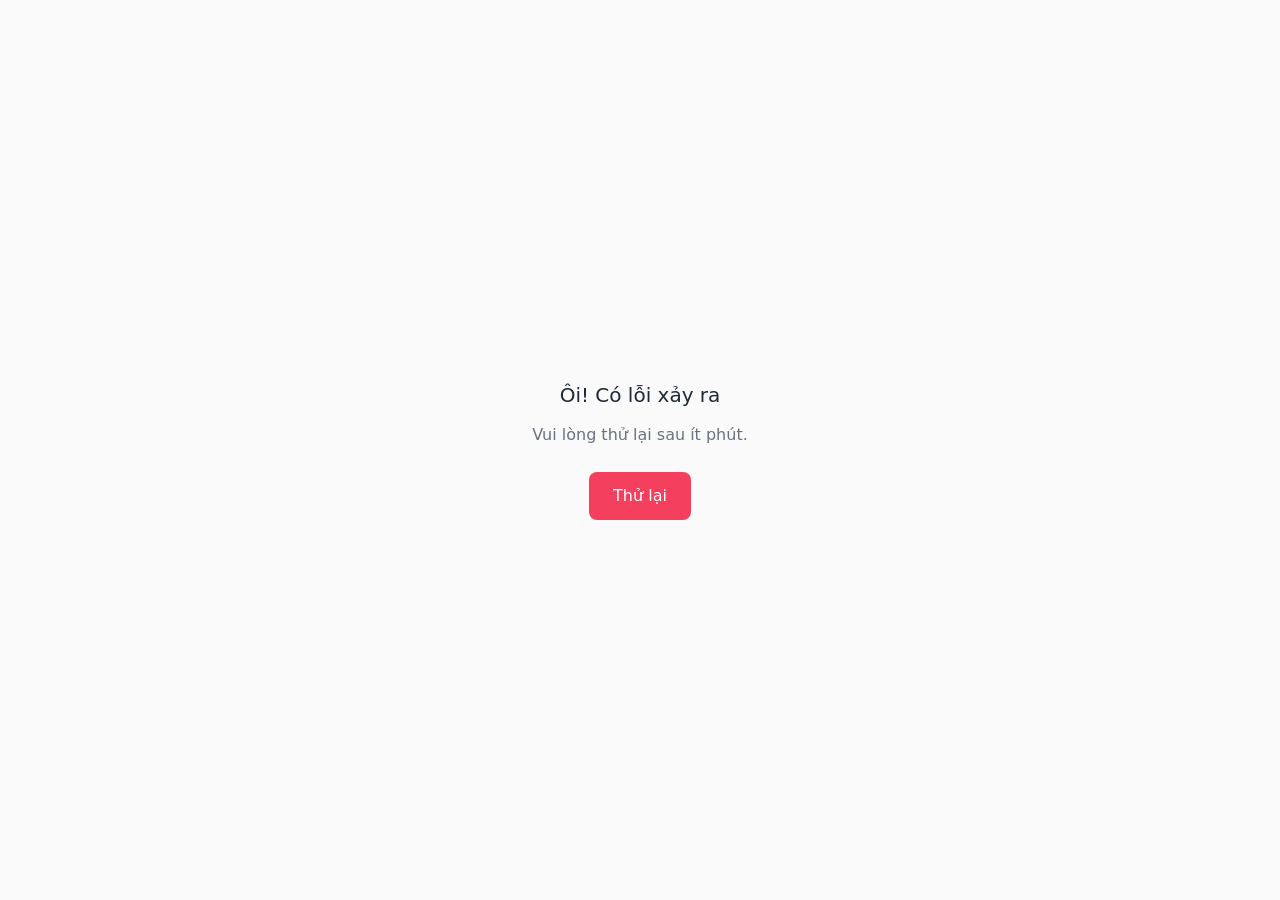
==== commit f87330ad: "update ne" ====
--- a/mau-thiep/thanh-diep-xanh/demo/index.html
+++ b/mau-thiep/thanh-diep-xanh/demo/index.html
@@ -49,7 +49,7 @@
 <link rel="preload" href="../../../../api.chungdoi.com/api/invite/vantoan-thanhdiep" crossorigin="">
 <link rel="preload" href="../../../../api.chungdoi.com/api/invite/vantoan-thanhdiep/view" crossorigin="">
 <link rel="preload" href="../../../../api.chungdoi.com/api/track/pageview" crossorigin="">
-<link rel="preload" href="../../../_next/static/media/1f173e5e25f3efee-s.woff2" crossorigin=""></head><body class="__variable_0e81cb __variable_3fd7ce font-sans"><div><!--$--><!--/$--></div><noscript><iframe src="https://www.googletagmanager.com/ns.html?id=GTM-MZ9J458G" height="0" width="0" style="display:none;visibility:hidden"></iframe></noscript><!--$--><!--/$--><!--$--><div></div><!--/$--><nav class="fixed bottom-0 left-0 right-0 bg-base-100/95 backdrop-blur-lg border-t border-base-300/50 pb-safe z-50 lg:hidden hidden" aria-hidden="true"><div class="flex justify-around items-center h-16 max-w-md mx-auto"><a data-bot-screenshot-id="bottom-nav-templates" class="flex flex-col items-center justify-center flex-1 h-full gap-1 transition-colors text-primary " href="../../index.html"><svg class="w-6 h-6" viewBox="0 0 24 24" fill="currentColor"><path fill-rule="evenodd" d="M3 6a3 3 0 013-3h2.25a3 3 0 013 3v2.25a3 3 0 01-3 3H6a3 3 0 01-3-3V6zm9.75 0a3 3 0 013-3H18a3 3 0 013 3v2.25a3 3 0 01-3 3h-2.25a3 3 0 01-3-3V6zM3 15.75a3 3 0 013-3h2.25a3 3 0 013 3V18a3 3 0 01-3 3H6a3 3 0 01-3-3v-2.25zm9.75 0a3 3 0 013-3H18a3 3 0 013 3V18a3 3 0 01-3 3h-2.25a3 3 0 01-3-3v-2.25z" clip-rule="evenodd"></path></svg><span class="text-[10px] font-semibold">Mẫu Thiệp</span></a><a data-bot-screenshot-id="bottom-nav-dashboard" class="flex flex-col items-center justify-center flex-1 h-full gap-1 transition-colors text-base-content/40 active:text-base-content/60 hidden" aria-hidden="true" tabindex="-1" href="../../../thiep-cua-toi/index.html"><svg class="w-6 h-6" fill="none" stroke="currentColor" viewBox="0 0 24 24" stroke-width="1.5"><path stroke-linecap="round" stroke-linejoin="round" d="M21.75 6.75v10.5a2.25 2.25 0 01-2.25 2.25h-15a2.25 2.25 0 01-2.25-2.25V6.75m19.5 0A2.25 2.25 0 0019.5 4.5h-15a2.25 2.25 0 00-2.25 2.25m19.5 0v.243a2.25 2.25 0 01-1.07 1.916l-7.5 4.615a2.25 2.25 0 01-2.36 0L3.32 8.91a2.25 2.25 0 01-1.07-1.916V6.75"></path></svg><span class="text-[10px] font-medium">Thiệp của tôi</span></a><a data-bot-screenshot-id="bottom-nav-guests" class="flex flex-col items-center justify-center flex-1 h-full gap-1 transition-colors text-base-content/40 active:text-base-content/60 hidden" aria-hidden="true" tabindex="-1" href="../../../khach-moi/index.html"><svg class="w-6 h-6" fill="none" stroke="currentColor" viewBox="0 0 24 24" stroke-width="1.5"><path stroke-linecap="round" stroke-linejoin="round" d="M18 18.72a9.094 9.094 0 003.741-.479 3 3 0 00-4.682-2.72m.94 3.198l.001.031c0 .225-.012.447-.037.666A11.944 11.944 0 0112 21c-2.17 0-4.207-.576-5.963-1.584A6.062 6.062 0 016 18.719m12 0a5.971 5.971 0 00-.941-3.197m0 0A5.995 5.995 0 0012 12.75a5.995 5.995 0 00-5.058 2.772m0 0a3 3 0 00-4.681 2.72 8.986 8.986 0 003.74.477m.94-3.197a5.971 5.971 0 00-.94 3.197M15 6.75a3 3 0 11-6 0 3 3 0 016 0zm6 3a2.25 2.25 0 11-4.5 0 2.25 2.25 0 014.5 0zm-13.5 0a2.25 2.25 0 11-4.5 0 2.25 2.25 0 014.5 0z"></path></svg><span class="text-[10px] font-medium">Khách mời</span></a></div></nav><div class="demo-page"><audio style="display:none" src="../../../../cdn.chungdoi.com/music/cant-help-falling-in-love.mp3" loop="" preload="auto"></audio><div aria-hidden="true" style="position: fixed; top: 0px; left: 0px; width: 100%; visibility: hidden; pointer-events: none;"><div class="min-h-screen w-full"><main class="min-h-screen w-full"><div class="flex w-full justify-center overflow-x-clip bg-white" data-testid="thanhdiep-green-template"><div class="relative w-full max-w-[480px] md:max-w-[900px] md:mx-auto overflow-hidden md:border md:border-[#4E643922]" style="background-color: rgb(255, 255, 255); color: rgb(78, 100, 57);"><header class="relative flex flex-col items-center justify-center text-center z-10 px-6 md:px-[31px] lg:px-[36px] pb-[148px] md:pb-[192px] lg:pb-[222px] pt-12 md:pt-[62px] lg:pt-[72px] min-h-[600px] md:min-h-[780px] lg:min-h-[900px] overflow-visible" style="background-color: rgb(255, 255, 255);"><div class="absolute -top-0 -left-20 w-[390px] md:w-[507px] lg:w-[585px] z-0 opacity-100" style="will-change: transform; transform: rotate(-30deg) translateY(0px);"><img alt="Leaf decoration" class="w-full h-auto" src="../../../images/themes/thanhdiep-green/la2.webp"></div><div class="absolute -bottom-[50px] -right-40 w-[390px] md:w-[507px] lg:w-[585px] z-0 opacity-100" style="will-change: transform; transform: rotate(20deg) translateY(0px);"><img alt="Leaf decoration" class="w-full h-auto" src="../../../images/themes/thanhdiep-green/la1.webp"></div><div class="relative z-10 mb-8 md:mb-[42px] lg:mb-[48px] mt-8 md:mt-[42px] lg:mt-[48px]"><h1 class="text-[14px] md:text-[18px] lg:text-[21px] tracking-[0.3em] mb-1" style="color: rgb(78, 100, 57); font-family: Baskerville, &quot;Times New Roman&quot;, serif;">THE STORY of LOVE</h1></div><div class="relative z-10 w-full max-w-[540px] md:max-w-[702px] lg:max-w-[810px] h-[560px] md:h-[728px] lg:h-[840px] mb-4 md:mb-[21px] lg:mb-[24px]"><div class="absolute -left-5 top-0 flex items-center gap-6 md:gap-[31px] lg:gap-[36px]"><div class="rotate-[-8deg] w-[245px] md:w-[318px] lg:w-[367px]"><div class="border-[8px] md:border-[10px] lg:border-[12px] border-white shadow-2xl overflow-hidden bg-white aspect-square relative"><img alt="Trọng Tùng" class="w-full h-full object-cover" src="../../../images/trongtung/2aoboqz9eswni3jxmtnz9bosppdutooteqi0pc7c6.jpg"></div></div><div class="flex flex-col items-start mr-4 md:mr-[21px] lg:mr-[24px]"><div class="text-[12px] md:text-[16px] lg:text-[18px] tracking-widest mb-2" style="color: rgb(78, 100, 57); font-family: Baskerville, &quot;Times New Roman&quot;, serif; font-style: italic;"><span>Trưởng Nam / Groom</span></div><div class="text-[24px] md:text-[31px] lg:text-[36px]" style="color: rgb(78, 100, 57); font-family: &quot;Fz Qellia&quot;, serif;">Trọng Tùng</div></div></div><div class="absolute -right-5 bottom-[80px] md:bottom-[104px] lg:bottom-[120px] flex flex-row-reverse items-center gap-6 md:gap-[31px] lg:gap-[36px]"><div class="rotate-[6deg] w-[245px] md:w-[318px] lg:w-[367px]"><div class="border-[8px] md:border-[10px] lg:border-[12px] border-white shadow-2xl overflow-hidden bg-white aspect-square relative"><img alt="Ngọc Huyền" class="w-full h-full object-cover" src="../../../images/trongtung/2aoboqz9etd2od8uarf4da4i4m1rjcwafgsfqqci2.jpg"></div></div><div class="flex flex-col items-end ml-4 md:ml-[21px] lg:ml-[24px]"><div class="text-[12px] md:text-[16px] lg:text-[18px] tracking-widest mb-2" style="color: rgb(78, 100, 57); font-family: Baskerville, &quot;Times New Roman&quot;, serif; font-style: italic;"><span>Út Nữ / Bride</span></div><div class="text-[24px] md:text-[31px] lg:text-[36px] text-right" style="color: rgb(78, 100, 57); font-family: &quot;Fz Qellia&quot;, serif;">Ngọc Huyền</div></div></div></div><style>
+<link rel="preload" href="../../../_next/static/media/1f173e5e25f3efee-s.woff2" crossorigin=""></head><body class="__variable_0e81cb __variable_3fd7ce font-sans"><script>(function(){var g=new URLSearchParams(location.search).get("to");if(!g)return;var done=false,tries=0;var t=setInterval(function(){tries++;document.querySelectorAll("h2").forEach(function(el){if(el.textContent==="Quý Khách"){el.textContent=g;done=true;}});if(done||tries>100)clearInterval(t);},50);})();</script><div><!--$--><!--/$--></div><noscript><iframe src="https://www.googletagmanager.com/ns.html?id=GTM-MZ9J458G" height="0" width="0" style="display:none;visibility:hidden"></iframe></noscript><!--$--><!--/$--><!--$--><div></div><!--/$--><nav class="fixed bottom-0 left-0 right-0 bg-base-100/95 backdrop-blur-lg border-t border-base-300/50 pb-safe z-50 lg:hidden hidden" aria-hidden="true"><div class="flex justify-around items-center h-16 max-w-md mx-auto"><a data-bot-screenshot-id="bottom-nav-templates" class="flex flex-col items-center justify-center flex-1 h-full gap-1 transition-colors text-primary " href="../../index.html"><svg class="w-6 h-6" viewBox="0 0 24 24" fill="currentColor"><path fill-rule="evenodd" d="M3 6a3 3 0 013-3h2.25a3 3 0 013 3v2.25a3 3 0 01-3 3H6a3 3 0 01-3-3V6zm9.75 0a3 3 0 013-3H18a3 3 0 013 3v2.25a3 3 0 01-3 3h-2.25a3 3 0 01-3-3V6zM3 15.75a3 3 0 013-3h2.25a3 3 0 013 3V18a3 3 0 01-3 3H6a3 3 0 01-3-3v-2.25zm9.75 0a3 3 0 013-3H18a3 3 0 013 3V18a3 3 0 01-3 3h-2.25a3 3 0 01-3-3v-2.25z" clip-rule="evenodd"></path></svg><span class="text-[10px] font-semibold">Mẫu Thiệp</span></a><a data-bot-screenshot-id="bottom-nav-dashboard" class="flex flex-col items-center justify-center flex-1 h-full gap-1 transition-colors text-base-content/40 active:text-base-content/60 hidden" aria-hidden="true" tabindex="-1" href="../../../thiep-cua-toi/index.html"><svg class="w-6 h-6" fill="none" stroke="currentColor" viewBox="0 0 24 24" stroke-width="1.5"><path stroke-linecap="round" stroke-linejoin="round" d="M21.75 6.75v10.5a2.25 2.25 0 01-2.25 2.25h-15a2.25 2.25 0 01-2.25-2.25V6.75m19.5 0A2.25 2.25 0 0019.5 4.5h-15a2.25 2.25 0 00-2.25 2.25m19.5 0v.243a2.25 2.25 0 01-1.07 1.916l-7.5 4.615a2.25 2.25 0 01-2.36 0L3.32 8.91a2.25 2.25 0 01-1.07-1.916V6.75"></path></svg><span class="text-[10px] font-medium">Thiệp của tôi</span></a><a data-bot-screenshot-id="bottom-nav-guests" class="flex flex-col items-center justify-center flex-1 h-full gap-1 transition-colors text-base-content/40 active:text-base-content/60 hidden" aria-hidden="true" tabindex="-1" href="../../../khach-moi/index.html"><svg class="w-6 h-6" fill="none" stroke="currentColor" viewBox="0 0 24 24" stroke-width="1.5"><path stroke-linecap="round" stroke-linejoin="round" d="M18 18.72a9.094 9.094 0 003.741-.479 3 3 0 00-4.682-2.72m.94 3.198l.001.031c0 .225-.012.447-.037.666A11.944 11.944 0 0112 21c-2.17 0-4.207-.576-5.963-1.584A6.062 6.062 0 016 18.719m12 0a5.971 5.971 0 00-.941-3.197m0 0A5.995 5.995 0 0012 12.75a5.995 5.995 0 00-5.058 2.772m0 0a3 3 0 00-4.681 2.72 8.986 8.986 0 003.74.477m.94-3.197a5.971 5.971 0 00-.94 3.197M15 6.75a3 3 0 11-6 0 3 3 0 016 0zm6 3a2.25 2.25 0 11-4.5 0 2.25 2.25 0 014.5 0zm-13.5 0a2.25 2.25 0 11-4.5 0 2.25 2.25 0 014.5 0z"></path></svg><span class="text-[10px] font-medium">Khách mời</span></a></div></nav><div class="demo-page"><audio style="display:none" src="../../../../cdn.chungdoi.com/music/cant-help-falling-in-love.mp3" loop="" preload="auto"></audio><div aria-hidden="true" style="position: fixed; top: 0px; left: 0px; width: 100%; visibility: hidden; pointer-events: none;"><div class="min-h-screen w-full"><main class="min-h-screen w-full"><div class="flex w-full justify-center overflow-x-clip bg-white" data-testid="thanhdiep-green-template"><div class="relative w-full max-w-[480px] md:max-w-[900px] md:mx-auto overflow-hidden md:border md:border-[#4E643922]" style="background-color: rgb(255, 255, 255); color: rgb(78, 100, 57);"><header class="relative flex flex-col items-center justify-center text-center z-10 px-6 md:px-[31px] lg:px-[36px] pb-[148px] md:pb-[192px] lg:pb-[222px] pt-12 md:pt-[62px] lg:pt-[72px] min-h-[600px] md:min-h-[780px] lg:min-h-[900px] overflow-visible" style="background-color: rgb(255, 255, 255);"><div class="absolute -top-0 -left-20 w-[390px] md:w-[507px] lg:w-[585px] z-0 opacity-100" style="will-change: transform; transform: rotate(-30deg) translateY(0px);"><img alt="Leaf decoration" class="w-full h-auto" src="../../../images/themes/thanhdiep-green/la2.webp"></div><div class="absolute -bottom-[50px] -right-40 w-[390px] md:w-[507px] lg:w-[585px] z-0 opacity-100" style="will-change: transform; transform: rotate(20deg) translateY(0px);"><img alt="Leaf decoration" class="w-full h-auto" src="../../../images/themes/thanhdiep-green/la1.webp"></div><div class="relative z-10 mb-8 md:mb-[42px] lg:mb-[48px] mt-8 md:mt-[42px] lg:mt-[48px]"><h1 class="text-[14px] md:text-[18px] lg:text-[21px] tracking-[0.3em] mb-1" style="color: rgb(78, 100, 57); font-family: Baskerville, &quot;Times New Roman&quot;, serif;">THE STORY of LOVE</h1></div><div class="relative z-10 w-full max-w-[540px] md:max-w-[702px] lg:max-w-[810px] h-[560px] md:h-[728px] lg:h-[840px] mb-4 md:mb-[21px] lg:mb-[24px]"><div class="absolute -left-5 top-0 flex items-center gap-6 md:gap-[31px] lg:gap-[36px]"><div class="rotate-[-8deg] w-[245px] md:w-[318px] lg:w-[367px]"><div class="border-[8px] md:border-[10px] lg:border-[12px] border-white shadow-2xl overflow-hidden bg-white aspect-square relative"><img alt="Trọng Tùng" class="w-full h-full object-cover" src="../../../images/trongtung/2aoboqz9eswni3jxmtnz9bosppdutooteqi0pc7c6.jpg"></div></div><div class="flex flex-col items-start mr-4 md:mr-[21px] lg:mr-[24px]"><div class="text-[12px] md:text-[16px] lg:text-[18px] tracking-widest mb-2" style="color: rgb(78, 100, 57); font-family: Baskerville, &quot;Times New Roman&quot;, serif; font-style: italic;"><span>Trưởng Nam / Groom</span></div><div class="text-[24px] md:text-[31px] lg:text-[36px]" style="color: rgb(78, 100, 57); font-family: &quot;Fz Qellia&quot;, serif;">Trọng Tùng</div></div></div><div class="absolute -right-5 bottom-[80px] md:bottom-[104px] lg:bottom-[120px] flex flex-row-reverse items-center gap-6 md:gap-[31px] lg:gap-[36px]"><div class="rotate-[6deg] w-[245px] md:w-[318px] lg:w-[367px]"><div class="border-[8px] md:border-[10px] lg:border-[12px] border-white shadow-2xl overflow-hidden bg-white aspect-square relative"><img alt="Ngọc Huyền" class="w-full h-full object-cover" src="../../../images/trongtung/2aoboqz9etd2od8uarf4da4i4m1rjcwafgsfqqci2.jpg"></div></div><div class="flex flex-col items-end ml-4 md:ml-[21px] lg:ml-[24px]"><div class="text-[12px] md:text-[16px] lg:text-[18px] tracking-widest mb-2" style="color: rgb(78, 100, 57); font-family: Baskerville, &quot;Times New Roman&quot;, serif; font-style: italic;"><span>Út Nữ / Bride</span></div><div class="text-[24px] md:text-[31px] lg:text-[36px] text-right" style="color: rgb(78, 100, 57); font-family: &quot;Fz Qellia&quot;, serif;">Ngọc Huyền</div></div></div></div><style>
             .la3-decoration {
               transform: translateX(calc(-50% - 100px)) translateY(var(--parallax-la3, 0px));
             }
@@ -91,11 +91,11 @@
                 left: 655px;
               }
             }
-          </style><div class="absolute bottom-[250px] md:bottom-[205px] lg:bottom-[175px] w-[403px] md:w-[523px] lg:w-[604px] z-0 opacity-30 pointer-events-none la4-dark-section" style="will-change: transform; transform: rotate(-35deg) translateY(0px);"><img alt="Leaf decoration" class="w-full h-auto" src="../../../images/themes/thanhdiep-green/la4.webp"></div><h2 class="uppercase font-normal text-[20px] md:text-[26px] text-center" style="color: rgb(255, 255, 255); font-family: Baskerville, &quot;Times New Roman&quot;, serif; font-size: 20px; letter-spacing: 0.05em;"><span>THÔNG TIN LỄ CƯỚI / CEREMONY INFO</span></h2><div class="relative grid grid-cols-2 gap-2 md:gap-3 text-center" style="color: rgb(255, 255, 255); font-family: Baskerville, &quot;Times New Roman&quot;, serif;"><div class="flex flex-col gap-1.5"><span style="color: rgb(255, 255, 255);"><span>Ông Bà / Mr. &amp; Mrs.</span></span><span class="text-[13px] md:text-[23px] whitespace-nowrap" style="color: rgb(255, 255, 255);">Nguyễn Trọng Tiến</span><span class="text-[13px] md:text-[23px] whitespace-nowrap" style="color: rgb(255, 255, 255);">Lê Thị Bảy</span><div class="mt-1 text-[11px] md:text-[18px] tracking-normal w-[90%] md:w-[80%] mx-auto whitespace-pre-line flex flex-col" style="color: rgb(255, 255, 255);"><span class="flex flex-col items-center"><span>123 Nguyễn Huệ, Quận 1, TP. Hồ Chí Minh</span></span></div></div><div class="flex flex-col gap-1.5"><span style="color: rgb(255, 255, 255);"><span>Ông Bà / Mr. &amp; Mrs.</span></span><span class="text-[13px] md:text-[23px] whitespace-nowrap" style="color: rgb(255, 255, 255);">Nguyễn Duy Trực</span><span class="text-[13px] md:text-[23px] whitespace-nowrap" style="color: rgb(255, 255, 255);">Nguyễn Thị Nhuần</span><div class="mt-1 text-[11px] md:text-[18px] tracking-normal w-[90%] md:w-[80%] mx-auto whitespace-pre-line flex flex-col" style="color: rgb(255, 255, 255);"><span class="flex flex-col items-center"><span>456 Lê Lợi, Quận 3, TP. Hồ Chí Minh</span></span></div></div></div><div class="relative text-center text-[14px] md:text-[26px] flex flex-col gap-2" style="white-space: pre-line; font-family: Baskerville, &quot;Times New Roman&quot;, serif; color: rgb(255, 255, 255);"><span class="flex flex-col items-center"><span>TRÂN TRỌNG BÁO TIN
+          </style><div class="absolute bottom-[250px] md:bottom-[205px] lg:bottom-[175px] w-[403px] md:w-[523px] lg:w-[604px] z-0 opacity-30 pointer-events-none la4-dark-section" style="will-change: transform; transform: rotate(-35deg) translateY(0px);"><img alt="Leaf decoration" class="w-full h-auto" src="../../../images/themes/thanhdiep-green/la4.webp"></div><h2 class="uppercase font-normal text-[20px] md:text-[26px] text-center" style="color: rgb(255, 255, 255); font-family: Baskerville, &quot;Times New Roman&quot;, serif; font-size: 20px; letter-spacing: 0.05em;"><span>THÔNG TIN LỄ CƯỚI / CEREMONY INFO</span></h2><div class="relative grid grid-cols-2 gap-2 md:gap-3 text-center" style="color: rgb(255, 255, 255); font-family: Baskerville, &quot;Times New Roman&quot;, serif;"><div class="flex flex-col gap-1.5"><span style="color: rgb(255, 255, 255);"><span>Ông Bà / Mr. &amp; Mrs.</span></span><span class="text-[13px] md:text-[23px] whitespace-nowrap" style="color: rgb(255, 255, 255);">Nguyễn Trọng Tiến</span><span class="text-[13px] md:text-[23px] whitespace-nowrap" style="color: rgb(255, 255, 255);">Lê Thị Bảy</span><div class="mt-1 text-[11px] md:text-[18px] tracking-normal w-[90%] md:w-[80%] mx-auto whitespace-pre-line flex flex-col" style="color: rgb(255, 255, 255);"><span class="flex flex-col items-center"><span>Tiến Ân - Xuân Mai - Hà Nội</span></span></div></div><div class="flex flex-col gap-1.5"><span style="color: rgb(255, 255, 255);"><span>Ông Bà / Mr. &amp; Mrs.</span></span><span class="text-[13px] md:text-[23px] whitespace-nowrap" style="color: rgb(255, 255, 255);">Nguyễn Duy Trực</span><span class="text-[13px] md:text-[23px] whitespace-nowrap" style="color: rgb(255, 255, 255);">Nguyễn Thị Nhuần</span><div class="mt-1 text-[11px] md:text-[18px] tracking-normal w-[90%] md:w-[80%] mx-auto whitespace-pre-line flex flex-col" style="color: rgb(255, 255, 255);"><span class="flex flex-col items-center"><span>Tân Hội - Xuân Mai - Hà Nội</span></span></div></div></div><div class="relative text-center text-[14px] md:text-[26px] flex flex-col gap-2" style="white-space: pre-line; font-family: Baskerville, &quot;Times New Roman&quot;, serif; color: rgb(255, 255, 255);"><span class="flex flex-col items-center"><span>TRÂN TRỌNG BÁO TIN
 LỄ THÀNH HÔN CỦA CON CHÚNG TÔI</span><span class=" text-[0.85em] opacity-70">WE JOYFULLY ANNOUNCE
 THE WEDDING OF OUR CHILDREN</span></span></div><div class="relative flex flex-col items-center text-center gap-3 md:gap-4"><h3 class="w-[80%] min-h-[80px] flex items-center justify-center leading-[65px] md:leading-[130px] whitespace-nowrap" style="font-size: 62px; font-family: &quot;Fz Qellia&quot;, serif; color: rgb(255, 255, 255);">Nguyễn Trọng Tùng</h3><div class="text-xs uppercase tracking-[0.2em]" style="color: rgb(255, 255, 255); font-family: Baskerville, &quot;Times New Roman&quot;, serif;"><span>Trưởng Nam / Groom</span></div><div class="text-[45px] md:text-[52px]" style="color: rgb(255, 255, 255); font-family: Baskerville, &quot;Times New Roman&quot;, serif;">&amp;</div><h3 class="w-[80%] min-h-[80px] flex items-center justify-center leading-[65px] md:leading-[130px] whitespace-nowrap" style="font-size: 62px; font-family: &quot;Fz Qellia&quot;, serif; color: rgb(255, 255, 255);">Nguyễn Ngọc Huyền</h3><div class="text-xs uppercase tracking-[0.2em]" style="color: rgb(255, 255, 255); font-family: Baskerville, &quot;Times New Roman&quot;, serif;"><span>Út Nữ / Bride</span></div></div><div class="relative flex flex-col items-center gap-4 md:gap-5 text-center" style="font-family: Baskerville, &quot;Times New Roman&quot;, serif;"><div class="flex flex-col items-center gap-2" style="color: rgb(255, 255, 255);"><span class="flex flex-col items-center"><span class="font-normal text-[16px] md:text-[18px] whitespace-pre-line text-center">LỄ THÀNH HÔN ĐƯỢC CỬ HÀNH TẠI
 TƯ GIA</span><span class="font-normal text-[16px] md:text-[18px] whitespace-pre-line text-center text-[0.85em] opacity-70">WEDDING CEREMONY AT
-FAMILY HOME</span></span><p class="font-normal text-[16px] md:text-[18px] mb-2 uppercase" style="color: rgb(255, 255, 255);">VÀO LÚC / AT</p></div><div class="text-[20px] md:text-[30px]" style="color: rgb(255, 255, 255); font-family: Baskerville, &quot;Times New Roman&quot;, serif;">09:00</div><div class="flex items-center gap-6" style="color: rgb(255, 255, 255);"><span class="text-[12px] md:text-[16px]" style="font-family: Baskerville, &quot;Times New Roman&quot;, serif; text-align: right;"><span class="flex flex-col items-center"><span>THỨ HAI</span><span class=" text-[0.85em] opacity-70">MONDAY</span></span></span><span class="text-[20px] md:text-[28px] flex items-center justify-center leading-none" style="font-family: Baskerville, &quot;Times New Roman&quot;, serif; color: rgb(255, 255, 255); opacity: 0.5;">|</span><span class="text-[30px] md:text-[40px]" style="font-family: Baskerville, &quot;Times New Roman&quot;, serif;">11</span><span class="text-[20px] md:text-[28px] flex items-center justify-center leading-none" style="font-family: Baskerville, &quot;Times New Roman&quot;, serif; color: rgb(255, 255, 255); opacity: 0.5;">|</span><span class="text-[12px] md:text-[16px]" style="font-family: Baskerville, &quot;Times New Roman&quot;, serif; text-align: left;"><span class="flex flex-col items-center"><span>THÁNG 05</span><span class=" text-[0.85em] opacity-70">MAY</span></span></span></div><div class="text-[18px] md:text-[24px]" style="color: rgb(255, 255, 255); font-family: Baskerville, &quot;Times New Roman&quot;, serif;">2026</div><div class="text-xs md:text-sm uppercase tracking-[0.25em]" style="color: rgb(255, 255, 255); font-family: Baskerville, &quot;Times New Roman&quot;, serif;">(Tức ngày 25/03 năm Bính Ngọ)</div></div><h2 class="uppercase font-normal text-[20px] md:text-[26px] text-center" style="color: rgb(255, 255, 255); font-family: Baskerville, &quot;Times New Roman&quot;, serif; font-size: 20px; letter-spacing: 0.05em;"><span>THÔNG TIN TIỆC CƯỚI / RECEPTION INFO</span></h2><div class="flex flex-col items-center gap-4 md:gap-5 text-center" style="font-family: Baskerville, &quot;Times New Roman&quot;, serif; color: rgb(255, 255, 255);"><h3 class="font-normal uppercase text-[20px] md:text-[26px] flex flex-col items-center" style="color: rgb(255, 255, 255);"><span class="flex flex-col items-center"><span>Tiệc cưới sẽ diễn ra vào lúc:</span><span class=" text-[0.85em] opacity-70">The reception will take place at:</span></span></h3><div class="text-[20px] md:text-[30px]" style="color: rgb(255, 255, 255); font-family: Baskerville, &quot;Times New Roman&quot;, serif;">18:00</div><div class="flex items-center gap-6" style="font-family: Baskerville, &quot;Times New Roman&quot;, serif;"><span class="text-[12px] md:text-[16px] uppercase" style="font-family: Baskerville, &quot;Times New Roman&quot;, serif; text-align: right;"><span class="flex flex-col items-center"><span>THỨ HAI</span><span class=" text-[0.85em] opacity-70">MONDAY</span></span></span><div class="w-[2px] h-6 md:h-8" style="background-color: rgb(255, 255, 255);"></div><span class="text-[30px] md:text-[40px]" style="font-family: Baskerville, &quot;Times New Roman&quot;, serif;">11</span><div class="w-[2px] h-6 md:h-8" style="background-color: rgb(255, 255, 255);"></div><span class="text-[12px] md:text-[16px] uppercase" style="font-family: Baskerville, &quot;Times New Roman&quot;, serif; text-align: left;"><span class="flex flex-col items-center"><span>THÁNG 05</span><span class=" text-[0.85em] opacity-70">MAY</span></span></span></div><div class="text-[18px] md:text-[24px]" style="color: rgb(255, 255, 255); font-family: Baskerville, &quot;Times New Roman&quot;, serif;">2026</div><div class="text-xs md:text-base uppercase tracking-[0.25em]" style="color: rgb(255, 255, 255); font-family: Baskerville, &quot;Times New Roman&quot;, serif;">(Tức ngày 25/03 năm Bính Ngọ)</div><div class="flex items-center justify-center gap-8 mt-4"><div class="flex flex-col items-center"><span class="text-xs uppercase tracking-wider" style="color: rgb(255, 255, 255); font-family: Baskerville, &quot;Times New Roman&quot;, serif;"><span class="flex flex-col items-center"><span>Đón khách</span><span class=" text-[0.85em] opacity-70">Guest Reception</span></span></span><span class="text-lg md:text-xl font-medium mt-1" style="color: rgb(255, 255, 255); font-family: Baskerville, &quot;Times New Roman&quot;, serif;">17:00</span></div><div class="flex flex-col items-center"><span class="text-xs uppercase tracking-wider" style="color: rgb(255, 255, 255); font-family: Baskerville, &quot;Times New Roman&quot;, serif;"><span class="flex flex-col items-center"><span>Khai tiệc</span><span class=" text-[0.85em] opacity-70">Reception</span></span></span><span class="text-lg md:text-xl font-medium mt-1" style="color: rgb(255, 255, 255); font-family: Baskerville, &quot;Times New Roman&quot;, serif;">18:00</span></div></div><div class="w-full max-w-[280px] md:max-w-[310px] mx-auto rounded-lg overflow-hidden border mt-2" style="border-color: color-mix(in srgb, rgb(255, 255, 255) 27%, transparent); color: rgb(255, 255, 255);"><div class="text-center py-2.5 text-[13px] md:text-[14px] font-semibold border-b tracking-wide" style="border-color: color-mix(in srgb, rgb(255, 255, 255) 27%, transparent);">Tháng 5 / 2026</div><div class="grid grid-cols-7 border-b-2" style="border-color: rgb(255, 255, 255);"><div class="text-center py-1.5 text-[10px] md:text-[11px] font-medium opacity-60">T2</div><div class="text-center py-1.5 text-[10px] md:text-[11px] font-medium opacity-60">T3</div><div class="text-center py-1.5 text-[10px] md:text-[11px] font-medium opacity-60">T4</div><div class="text-center py-1.5 text-[10px] md:text-[11px] font-medium opacity-60">T5</div><div class="text-center py-1.5 text-[10px] md:text-[11px] font-medium opacity-60">T6</div><div class="text-center py-1.5 text-[10px] md:text-[11px] font-medium opacity-60">T7</div><div class="text-center py-1.5 text-[10px] md:text-[11px] font-medium opacity-60">CN</div></div><div class="grid grid-cols-7 gap-y-0.5 px-1 py-2"><div class="flex items-center justify-center h-[30px] md:h-[34px]"></div><div class="flex items-center justify-center h-[30px] md:h-[34px]"></div><div class="flex items-center justify-center h-[30px] md:h-[34px]"></div><div class="flex items-center justify-center h-[30px] md:h-[34px]"></div><div class="flex items-center justify-center h-[30px] md:h-[34px]"><span class="text-[12px] md:text-[13px]">1</span></div><div class="flex items-center justify-center h-[30px] md:h-[34px]"><span class="text-[12px] md:text-[13px]">2</span></div><div class="flex items-center justify-center h-[30px] md:h-[34px]"><span class="text-[12px] md:text-[13px]">3</span></div><div class="flex items-center justify-center h-[30px] md:h-[34px]"><span class="text-[12px] md:text-[13px]">4</span></div><div class="flex items-center justify-center h-[30px] md:h-[34px]"><span class="text-[12px] md:text-[13px]">5</span></div><div class="flex items-center justify-center h-[30px] md:h-[34px]"><span class="text-[12px] md:text-[13px]">6</span></div><div class="flex items-center justify-center h-[30px] md:h-[34px]"><span class="text-[12px] md:text-[13px]">7</span></div><div class="flex items-center justify-center h-[30px] md:h-[34px]"><span class="text-[12px] md:text-[13px]">8</span></div><div class="flex items-center justify-center h-[30px] md:h-[34px]"><span class="text-[12px] md:text-[13px]">9</span></div><div class="flex items-center justify-center h-[30px] md:h-[34px]"><span class="text-[12px] md:text-[13px]">10</span></div><div class="flex items-center justify-center h-[30px] md:h-[34px]"><div class="relative w-[26px] h-[24px] md:w-[30px] md:h-[28px] flex items-center justify-center"><svg viewBox="0 0 24 22" class="absolute inset-0 w-full h-full drop-shadow-sm" fill="#ffffff"><path d="M12 21C12 21 1.5 13.5 1.5 7.5C1.5 4.46 3.96 2 7 2C8.76 2 10.35 2.81 11.4 4.09L12 4.8L12.6 4.09C13.65 2.81 15.24 2 17 2C20.04 2 22.5 4.46 22.5 7.5C22.5 13.5 12 21 12 21Z"></path></svg><span class="relative z-10 text-[11px] md:text-[12px] font-bold" style="color: rgb(51, 51, 51);">11</span></div></div><div class="flex items-center justify-center h-[30px] md:h-[34px]"><span class="text-[12px] md:text-[13px]">12</span></div><div class="flex items-center justify-center h-[30px] md:h-[34px]"><span class="text-[12px] md:text-[13px]">13</span></div><div class="flex items-center justify-center h-[30px] md:h-[34px]"><span class="text-[12px] md:text-[13px]">14</span></div><div class="flex items-center justify-center h-[30px] md:h-[34px]"><span class="text-[12px] md:text-[13px]">15</span></div><div class="flex items-center justify-center h-[30px] md:h-[34px]"><span class="text-[12px] md:text-[13px]">16</span></div><div class="flex items-center justify-center h-[30px] md:h-[34px]"><span class="text-[12px] md:text-[13px]">17</span></div><div class="flex items-center justify-center h-[30px] md:h-[34px]"><span class="text-[12px] md:text-[13px]">18</span></div><div class="flex items-center justify-center h-[30px] md:h-[34px]"><span class="text-[12px] md:text-[13px]">19</span></div><div class="flex items-center justify-center h-[30px] md:h-[34px]"><span class="text-[12px] md:text-[13px]">20</span></div><div class="flex items-center justify-center h-[30px] md:h-[34px]"><span class="text-[12px] md:text-[13px]">21</span></div><div class="flex items-center justify-center h-[30px] md:h-[34px]"><span class="text-[12px] md:text-[13px]">22</span></div><div class="flex items-center justify-center h-[30px] md:h-[34px]"><span class="text-[12px] md:text-[13px]">23</span></div><div class="flex items-center justify-center h-[30px] md:h-[34px]"><span class="text-[12px] md:text-[13px]">24</span></div><div class="flex items-center justify-center h-[30px] md:h-[34px]"><span class="text-[12px] md:text-[13px]">25</span></div><div class="flex items-center justify-center h-[30px] md:h-[34px]"><span class="text-[12px] md:text-[13px]">26</span></div><div class="flex items-center justify-center h-[30px] md:h-[34px]"><span class="text-[12px] md:text-[13px]">27</span></div><div class="flex items-center justify-center h-[30px] md:h-[34px]"><span class="text-[12px] md:text-[13px]">28</span></div><div class="flex items-center justify-center h-[30px] md:h-[34px]"><span class="text-[12px] md:text-[13px]">29</span></div><div class="flex items-center justify-center h-[30px] md:h-[34px]"><span class="text-[12px] md:text-[13px]">30</span></div><div class="flex items-center justify-center h-[30px] md:h-[34px]"><span class="text-[12px] md:text-[13px]">31</span></div></div></div><a href="https://www.google.com/calendar/render?action=TEMPLATE&amp;text=%C4%90%C3%A1m%20c%C6%B0%E1%BB%9Bi%20Nguy%E1%BB%85n%20V%C4%83n%20To%C3%A0n-Tr%E1%BA%A7n%20Thanh%20Di%E1%BB%87p&amp;dates=20260511T110000Z/20260511T130000Z&amp;ctz=Asia/Ho_Chi_Minh&amp;details=Ti%E1%BB%87c%20c%C6%B0%E1%BB%9Bi%20c%E1%BB%A7a%20Nguy%E1%BB%85n%20V%C4%83n%20To%C3%A0n%20%26%20Tr%E1%BA%A7n%20Thanh%20Di%E1%BB%87p%20t%E1%BA%A1i%20%20Metropole%20Wedding%20Center%2C%20216%20L%C3%BD%20Ch%C3%ADnh%20Th%E1%BA%AFng%2C%20Ph%C6%B0%E1%BB%9Dng%209%2C%20Qu%E1%BA%ADn%203%2C%20Th%C3%A0nh%20ph%E1%BB%91%20H%E1%BB%93%20Ch%C3%AD%20Minh&amp;location=%20Metropole%20Wedding%20Center%2C%20216%20L%C3%BD%20Ch%C3%ADnh%20Th%E1%BA%AFng%2C%20Ph%C6%B0%E1%BB%9Dng%209%2C%20Qu%E1%BA%ADn%203%2C%20Th%C3%A0nh%20ph%E1%BB%91%20H%E1%BB%93%20Ch%C3%AD%20Minh" target="_blank" rel="noopener noreferrer" class="mt-4 inline-flex items-center justify-center text-sm tracking-wider underline underline-offset-4 decoration-1 transition-opacity hover:opacity-70" style="color: rgb(255, 255, 255); font-family: Baskerville, &quot;Times New Roman&quot;, serif; background: none;"><span>Thêm vào lịch / Add to Calendar</span></a></div><div class="relative z-10 flex flex-col items-center justify-center w-full -mt-4 -mb-6"><button type="button" class="text-sm md:text-base tracking-wider inline-flex items-center justify-center rounded-full px-6 py-2 font-semibold transition-transform hover:scale-[1.03]" style="background-color: rgb(255, 255, 255); color: rgb(35, 56, 30); font-family: Baskerville, &quot;Times New Roman&quot;, serif;"><span class="relative z-10 flex min-h-0 items-center justify-center gap-2"><span>XÁC NHẬN / CONFIRM</span></span></button></div></section><div style="background-color: rgb(35, 56, 30);"><div class="pt-10 md:pt-12"><section class="relative flex flex-col gap-6 md:gap-8 px-6 md:px-10 pb-12 md:pb-16"><div class="relative text-center"><h3 class="font-normal uppercase text-[20px] md:text-[26px] flex flex-col items-center" style="color: rgb(255, 255, 255); font-family: Baskerville, &quot;Times New Roman&quot;, serif; letter-spacing: 0.05em;"><span class="flex flex-col items-center"><span>Tiệc cưới sẽ tổ chức tại</span><span class=" text-[0.85em] opacity-70">Wedding Reception Venue</span></span></h3><div class="mx-auto mt-3 max-w-sm md:max-w-[500px] text-center text-sm md:text-base tracking-wide whitespace-pre-line flex flex-col items-center pb-3 border-b border-white/10" style="background-color: transparent; color: rgb(255, 255, 255); font-family: Baskerville, &quot;Times New Roman&quot;, serif;"> Metropole Wedding Center, 216 Lý Chính Thắng, Phường 9, Quận 3, Thành phố Hồ Chí Minh</div></div><div class="relative flex flex-col items-center gap-4 md:gap-5 w-full"><iframe class="h-[280px] md:h-[380px] w-full max-w-[340px] md:max-w-[560px] rounded-2xl overflow-hidden" src="../../../../www.google.com/maps/embed/v1/place/key=AIzaSyAY8WQxGig6axA_jZil94btO9G6dhsFEKg&amp;q=Metropole%20Wedding%20%26%20Convention%20Center" loading="lazy" allowfullscreen="" referrerpolicy="no-referrer-when-downgrade" style="border-color: rgb(255, 255, 255);"></iframe></div></section></div><div class="relative z-10 flex flex-col gap-6 md:gap-8 px-4 mt-10 md:mt-12 mb-10 md:mb-12 pb-14 md:pb-20"><h2 class="uppercase font-normal text-[20px] md:text-[26px] text-center" style="color: rgb(255, 255, 255); font-family: Baskerville, &quot;Times New Roman&quot;, serif; font-size: 20px; letter-spacing: 0.05em;"><span class="flex flex-col items-center"><span>LỊCH TRÌNH NGÀY CƯỚI</span><span class=" text-[0.85em] opacity-70">WEDDING DAY SCHEDULE</span></span></h2><ol class="relative mx-auto grid w-full max-w-[460px] grid-cols-[minmax(0,1fr)_16px_minmax(0,1fr)] items-center gap-x-6 md:gap-x-8 gap-y-8 md:gap-y-10" style="font-family: Baskerville, &quot;Times New Roman&quot;, serif;"><li class="contents"><span class="pt-0.5 text-right text-[16px] md:text-[17px] tabular-nums tracking-wide leading-snug" style="color: rgb(255, 255, 255); font-family: Baskerville, &quot;Times New Roman&quot;, serif;">17:30</span><span aria-hidden="true" class="relative flex items-center justify-center self-stretch"><span class="absolute left-1/2 -translate-x-1/2 w-px top-1/2 -bottom-8 md:-bottom-10" style="background-color: color-mix(in srgb, rgb(255, 255, 255) 40%, transparent);"></span><span class="relative block h-2.5 w-2.5 rounded-full" style="background-color: rgb(255, 255, 255); box-shadow: color-mix(in srgb, rgb(255, 255, 255) 13%, transparent) 0px 0px 0px 2px;"></span></span><span class="pt-0.5 text-left text-[17px] md:text-[19px] font-medium leading-snug" style="color: rgb(255, 255, 255); font-family: Baskerville, &quot;Times New Roman&quot;, serif;"><span class="flex flex-col items-start"><span>Đón khách</span><span class=" text-[0.85em] opacity-70">Welcome</span></span></span></li><li class="contents"><span class="pt-0.5 text-right text-[16px] md:text-[17px] tabular-nums tracking-wide leading-snug" style="color: rgb(255, 255, 255); font-family: Baskerville, &quot;Times New Roman&quot;, serif;">18:30</span><span aria-hidden="true" class="relative flex items-center justify-center self-stretch"><span class="absolute left-1/2 -translate-x-1/2 w-px -top-8 md:-top-10 -bottom-8 md:-bottom-10" style="background-color: color-mix(in srgb, rgb(255, 255, 255) 40%, transparent);"></span><span class="relative block h-2.5 w-2.5 rounded-full" style="background-color: rgb(255, 255, 255); box-shadow: color-mix(in srgb, rgb(255, 255, 255) 13%, transparent) 0px 0px 0px 2px;"></span></span><span class="pt-0.5 text-left text-[17px] md:text-[19px] font-medium leading-snug" style="color: rgb(255, 255, 255); font-family: Baskerville, &quot;Times New Roman&quot;, serif;"><span class="flex flex-col items-start"><span>Khai tiệc</span><span class=" text-[0.85em] opacity-70">Reception</span></span></span></li><li class="contents"><span class="pt-0.5 text-right text-[16px] md:text-[17px] tabular-nums tracking-wide leading-snug" style="color: rgb(255, 255, 255); font-family: Baskerville, &quot;Times New Roman&quot;, serif;">18:45</span><span aria-hidden="true" class="relative flex items-center justify-center self-stretch"><span class="absolute left-1/2 -translate-x-1/2 w-px -top-8 md:-top-10 -bottom-8 md:-bottom-10" style="background-color: color-mix(in srgb, rgb(255, 255, 255) 40%, transparent);"></span><span class="relative block h-2.5 w-2.5 rounded-full" style="background-color: rgb(255, 255, 255); box-shadow: color-mix(in srgb, rgb(255, 255, 255) 13%, transparent) 0px 0px 0px 2px;"></span></span><span class="pt-0.5 text-left text-[17px] md:text-[19px] font-medium leading-snug" style="color: rgb(255, 255, 255); font-family: Baskerville, &quot;Times New Roman&quot;, serif;"><span class="flex flex-col items-start"><span>Rót rượu, cắt bánh</span><span class=" text-[0.85em] opacity-70">Toasts &amp; Cake</span></span></span></li><li class="contents"><span class="pt-0.5 text-right text-[16px] md:text-[17px] tabular-nums tracking-wide leading-snug" style="color: rgb(255, 255, 255); font-family: Baskerville, &quot;Times New Roman&quot;, serif;">19:00</span><span aria-hidden="true" class="relative flex items-center justify-center self-stretch"><span class="absolute left-1/2 -translate-x-1/2 w-px -top-8 md:-top-10 -bottom-8 md:-bottom-10" style="background-color: color-mix(in srgb, rgb(255, 255, 255) 40%, transparent);"></span><span class="relative block h-2.5 w-2.5 rounded-full" style="background-color: rgb(255, 255, 255); box-shadow: color-mix(in srgb, rgb(255, 255, 255) 13%, transparent) 0px 0px 0px 2px;"></span></span><span class="pt-0.5 text-left text-[17px] md:text-[19px] font-medium leading-snug" style="color: rgb(255, 255, 255); font-family: Baskerville, &quot;Times New Roman&quot;, serif;"><span class="flex flex-col items-start"><span>Phục vụ món chính</span><span class=" text-[0.85em] opacity-70">Main Course</span></span></span></li><li class="contents"><span class="pt-0.5 text-right text-[16px] md:text-[17px] tabular-nums tracking-wide leading-snug" style="color: rgb(255, 255, 255); font-family: Baskerville, &quot;Times New Roman&quot;, serif;">21:00</span><span aria-hidden="true" class="relative flex items-center justify-center self-stretch"><span class="absolute left-1/2 -translate-x-1/2 w-px -top-8 md:-top-10 bottom-1/2" style="background-color: color-mix(in srgb, rgb(255, 255, 255) 40%, transparent);"></span><span class="relative block h-2.5 w-2.5 rounded-full" style="background-color: rgb(255, 255, 255); box-shadow: color-mix(in srgb, rgb(255, 255, 255) 13%, transparent) 0px 0px 0px 2px;"></span></span><span class="pt-0.5 text-left text-[17px] md:text-[19px] font-medium leading-snug" style="color: rgb(255, 255, 255); font-family: Baskerville, &quot;Times New Roman&quot;, serif;"><span class="flex flex-col items-start"><span>Kết thúc tiệc</span><span class=" text-[0.85em] opacity-70">Farewell</span></span></span></li></ol></div></div><div class="relative overflow-visible" style="background-color: rgb(255, 255, 255);"><style>
+FAMILY HOME</span></span><p class="font-normal text-[16px] md:text-[18px] mb-2 uppercase" style="color: rgb(255, 255, 255);">VÀO LÚC / AT</p></div><div class="text-[20px] md:text-[30px]" style="color: rgb(255, 255, 255); font-family: Baskerville, &quot;Times New Roman&quot;, serif;">13:00</div><div class="flex items-center gap-6" style="color: rgb(255, 255, 255);"><span class="text-[12px] md:text-[16px]" style="font-family: Baskerville, &quot;Times New Roman&quot;, serif; text-align: right;"><span class="flex flex-col items-center"><span>THỨ BẢY</span><span class=" text-[0.85em] opacity-70">SUNDAY</span></span></span><span class="text-[20px] md:text-[28px] flex items-center justify-center leading-none" style="font-family: Baskerville, &quot;Times New Roman&quot;, serif; color: rgb(255, 255, 255); opacity: 0.5;">|</span><span class="text-[30px] md:text-[40px]" style="font-family: Baskerville, &quot;Times New Roman&quot;, serif;">11</span><span class="text-[20px] md:text-[28px] flex items-center justify-center leading-none" style="font-family: Baskerville, &quot;Times New Roman&quot;, serif; color: rgb(255, 255, 255); opacity: 0.5;">|</span><span class="text-[12px] md:text-[16px]" style="font-family: Baskerville, &quot;Times New Roman&quot;, serif; text-align: left;"><span class="flex flex-col items-center"><span>THÁNG 05</span><span class=" text-[0.85em] opacity-70">MAY</span></span></span></div><div class="text-[18px] md:text-[24px]" style="color: rgb(255, 255, 255); font-family: Baskerville, &quot;Times New Roman&quot;, serif;">2026</div><div class="text-xs md:text-sm uppercase tracking-[0.25em]" style="color: rgb(255, 255, 255); font-family: Baskerville, &quot;Times New Roman&quot;, serif;">(Tức ngày 25/03 năm Bính Ngọ)</div></div><h2 class="uppercase font-normal text-[20px] md:text-[26px] text-center" style="color: rgb(255, 255, 255); font-family: Baskerville, &quot;Times New Roman&quot;, serif; font-size: 20px; letter-spacing: 0.05em;"><span>THÔNG TIN TIỆC CƯỚI / RECEPTION INFO</span></h2><div class="flex flex-col items-center gap-4 md:gap-5 text-center" style="font-family: Baskerville, &quot;Times New Roman&quot;, serif; color: rgb(255, 255, 255);"><h3 class="font-normal uppercase text-[20px] md:text-[26px] flex flex-col items-center" style="color: rgb(255, 255, 255);"><span class="flex flex-col items-center"><span>Tiệc cưới sẽ diễn ra vào lúc:</span><span class=" text-[0.85em] opacity-70">The reception will take place at:</span></span></h3><div class="text-[20px] md:text-[30px]" style="color: rgb(255, 255, 255); font-family: Baskerville, &quot;Times New Roman&quot;, serif;">18:00</div><div class="flex items-center gap-6" style="font-family: Baskerville, &quot;Times New Roman&quot;, serif;"><span class="text-[12px] md:text-[16px] uppercase" style="font-family: Baskerville, &quot;Times New Roman&quot;, serif; text-align: right;"><span class="flex flex-col items-center"><span>THỨ BẢY</span><span class=" text-[0.85em] opacity-70">SATURDAY</span></span></span><div class="w-[2px] h-6 md:h-8" style="background-color: rgb(255, 255, 255);"></div><span class="text-[30px] md:text-[40px]" style="font-family: Baskerville, &quot;Times New Roman&quot;, serif;">11</span><div class="w-[2px] h-6 md:h-8" style="background-color: rgb(255, 255, 255);"></div><span class="text-[12px] md:text-[16px] uppercase" style="font-family: Baskerville, &quot;Times New Roman&quot;, serif; text-align: left;"><span class="flex flex-col items-center"><span>THÁNG 05</span><span class=" text-[0.85em] opacity-70">MAY</span></span></span></div><div class="text-[18px] md:text-[24px]" style="color: rgb(255, 255, 255); font-family: Baskerville, &quot;Times New Roman&quot;, serif;">2026</div><div class="text-xs md:text-base uppercase tracking-[0.25em]" style="color: rgb(255, 255, 255); font-family: Baskerville, &quot;Times New Roman&quot;, serif;">(Tức ngày 25/03 năm Bính Ngọ)</div><div class="flex items-center justify-center gap-8 mt-4"><div class="flex flex-col items-center"><span class="text-xs uppercase tracking-wider" style="color: rgb(255, 255, 255); font-family: Baskerville, &quot;Times New Roman&quot;, serif;"><span class="flex flex-col items-center"><span>Đón khách</span><span class=" text-[0.85em] opacity-70">Guest Reception</span></span></span><span class="text-lg md:text-xl font-medium mt-1" style="color: rgb(255, 255, 255); font-family: Baskerville, &quot;Times New Roman&quot;, serif;">17:00</span></div><div class="flex flex-col items-center"><span class="text-xs uppercase tracking-wider" style="color: rgb(255, 255, 255); font-family: Baskerville, &quot;Times New Roman&quot;, serif;"><span class="flex flex-col items-center"><span>Khai tiệc</span><span class=" text-[0.85em] opacity-70">Reception</span></span></span><span class="text-lg md:text-xl font-medium mt-1" style="color: rgb(255, 255, 255); font-family: Baskerville, &quot;Times New Roman&quot;, serif;">18:00</span></div></div><div class="w-full max-w-[280px] md:max-w-[310px] mx-auto rounded-lg overflow-hidden border mt-2" style="border-color: color-mix(in srgb, rgb(255, 255, 255) 27%, transparent); color: rgb(255, 255, 255);"><div class="text-center py-2.5 text-[13px] md:text-[14px] font-semibold border-b tracking-wide" style="border-color: color-mix(in srgb, rgb(255, 255, 255) 27%, transparent);">Tháng 5 / 2026</div><div class="grid grid-cols-7 border-b-2" style="border-color: rgb(255, 255, 255);"><div class="text-center py-1.5 text-[10px] md:text-[11px] font-medium opacity-60">T2</div><div class="text-center py-1.5 text-[10px] md:text-[11px] font-medium opacity-60">T3</div><div class="text-center py-1.5 text-[10px] md:text-[11px] font-medium opacity-60">T4</div><div class="text-center py-1.5 text-[10px] md:text-[11px] font-medium opacity-60">T5</div><div class="text-center py-1.5 text-[10px] md:text-[11px] font-medium opacity-60">T6</div><div class="text-center py-1.5 text-[10px] md:text-[11px] font-medium opacity-60">T7</div><div class="text-center py-1.5 text-[10px] md:text-[11px] font-medium opacity-60">CN</div></div><div class="grid grid-cols-7 gap-y-0.5 px-1 py-2"><div class="flex items-center justify-center h-[30px] md:h-[34px]"></div><div class="flex items-center justify-center h-[30px] md:h-[34px]"></div><div class="flex items-center justify-center h-[30px] md:h-[34px]"></div><div class="flex items-center justify-center h-[30px] md:h-[34px]"></div><div class="flex items-center justify-center h-[30px] md:h-[34px]"><span class="text-[12px] md:text-[13px]">1</span></div><div class="flex items-center justify-center h-[30px] md:h-[34px]"><span class="text-[12px] md:text-[13px]">2</span></div><div class="flex items-center justify-center h-[30px] md:h-[34px]"><span class="text-[12px] md:text-[13px]">3</span></div><div class="flex items-center justify-center h-[30px] md:h-[34px]"><span class="text-[12px] md:text-[13px]">4</span></div><div class="flex items-center justify-center h-[30px] md:h-[34px]"><span class="text-[12px] md:text-[13px]">5</span></div><div class="flex items-center justify-center h-[30px] md:h-[34px]"><span class="text-[12px] md:text-[13px]">6</span></div><div class="flex items-center justify-center h-[30px] md:h-[34px]"><span class="text-[12px] md:text-[13px]">7</span></div><div class="flex items-center justify-center h-[30px] md:h-[34px]"><span class="text-[12px] md:text-[13px]">8</span></div><div class="flex items-center justify-center h-[30px] md:h-[34px]"><span class="text-[12px] md:text-[13px]">9</span></div><div class="flex items-center justify-center h-[30px] md:h-[34px]"><span class="text-[12px] md:text-[13px]">10</span></div><div class="flex items-center justify-center h-[30px] md:h-[34px]"><div class="relative w-[26px] h-[24px] md:w-[30px] md:h-[28px] flex items-center justify-center"><svg viewBox="0 0 24 22" class="absolute inset-0 w-full h-full drop-shadow-sm" fill="#ffffff"><path d="M12 21C12 21 1.5 13.5 1.5 7.5C1.5 4.46 3.96 2 7 2C8.76 2 10.35 2.81 11.4 4.09L12 4.8L12.6 4.09C13.65 2.81 15.24 2 17 2C20.04 2 22.5 4.46 22.5 7.5C22.5 13.5 12 21 12 21Z"></path></svg><span class="relative z-10 text-[11px] md:text-[12px] font-bold" style="color: rgb(51, 51, 51);">11</span></div></div><div class="flex items-center justify-center h-[30px] md:h-[34px]"><span class="text-[12px] md:text-[13px]">12</span></div><div class="flex items-center justify-center h-[30px] md:h-[34px]"><span class="text-[12px] md:text-[13px]">13</span></div><div class="flex items-center justify-center h-[30px] md:h-[34px]"><span class="text-[12px] md:text-[13px]">14</span></div><div class="flex items-center justify-center h-[30px] md:h-[34px]"><span class="text-[12px] md:text-[13px]">15</span></div><div class="flex items-center justify-center h-[30px] md:h-[34px]"><span class="text-[12px] md:text-[13px]">16</span></div><div class="flex items-center justify-center h-[30px] md:h-[34px]"><span class="text-[12px] md:text-[13px]">17</span></div><div class="flex items-center justify-center h-[30px] md:h-[34px]"><span class="text-[12px] md:text-[13px]">18</span></div><div class="flex items-center justify-center h-[30px] md:h-[34px]"><span class="text-[12px] md:text-[13px]">19</span></div><div class="flex items-center justify-center h-[30px] md:h-[34px]"><span class="text-[12px] md:text-[13px]">20</span></div><div class="flex items-center justify-center h-[30px] md:h-[34px]"><span class="text-[12px] md:text-[13px]">21</span></div><div class="flex items-center justify-center h-[30px] md:h-[34px]"><span class="text-[12px] md:text-[13px]">22</span></div><div class="flex items-center justify-center h-[30px] md:h-[34px]"><span class="text-[12px] md:text-[13px]">23</span></div><div class="flex items-center justify-center h-[30px] md:h-[34px]"><span class="text-[12px] md:text-[13px]">24</span></div><div class="flex items-center justify-center h-[30px] md:h-[34px]"><span class="text-[12px] md:text-[13px]">25</span></div><div class="flex items-center justify-center h-[30px] md:h-[34px]"><span class="text-[12px] md:text-[13px]">26</span></div><div class="flex items-center justify-center h-[30px] md:h-[34px]"><span class="text-[12px] md:text-[13px]">27</span></div><div class="flex items-center justify-center h-[30px] md:h-[34px]"><span class="text-[12px] md:text-[13px]">28</span></div><div class="flex items-center justify-center h-[30px] md:h-[34px]"><span class="text-[12px] md:text-[13px]">29</span></div><div class="flex items-center justify-center h-[30px] md:h-[34px]"><span class="text-[12px] md:text-[13px]">30</span></div><div class="flex items-center justify-center h-[30px] md:h-[34px]"><span class="text-[12px] md:text-[13px]">31</span></div></div></div><a href="https://www.google.com/calendar/render?action=TEMPLATE&amp;text=%C4%90%C3%A1m%20c%C6%B0%E1%BB%9Bi%20Nguy%E1%BB%85n%20V%C4%83n%20To%C3%A0n-Tr%E1%BA%A7n%20Thanh%20Di%E1%BB%87p&amp;dates=20260511T110000Z/20260511T130000Z&amp;ctz=Asia/Ho_Chi_Minh&amp;details=Ti%E1%BB%87c%20c%C6%B0%E1%BB%9Bi%20c%E1%BB%A7a%20Nguy%E1%BB%85n%20V%C4%83n%20To%C3%A0n%20%26%20Tr%E1%BA%A7n%20Thanh%20Di%E1%BB%87p%20t%E1%BA%A1i%20%20Metropole%20Wedding%20Center%2C%20216%20L%C3%BD%20Ch%C3%ADnh%20Th%E1%BA%AFng%2C%20Ph%C6%B0%E1%BB%9Dng%209%2C%20Qu%E1%BA%ADn%203%2C%20Th%C3%A0nh%20ph%E1%BB%91%20H%E1%BB%93%20Ch%C3%AD%20Minh&amp;location=%20Metropole%20Wedding%20Center%2C%20216%20L%C3%BD%20Ch%C3%ADnh%20Th%E1%BA%AFng%2C%20Ph%C6%B0%E1%BB%9Dng%209%2C%20Qu%E1%BA%ADn%203%2C%20Th%C3%A0nh%20ph%E1%BB%91%20H%E1%BB%93%20Ch%C3%AD%20Minh" target="_blank" rel="noopener noreferrer" class="mt-4 inline-flex items-center justify-center text-sm tracking-wider underline underline-offset-4 decoration-1 transition-opacity hover:opacity-70" style="color: rgb(255, 255, 255); font-family: Baskerville, &quot;Times New Roman&quot;, serif; background: none;"><span>Thêm vào lịch / Add to Calendar</span></a></div><div class="relative z-10 flex flex-col items-center justify-center w-full -mt-4 -mb-6"><button type="button" class="text-sm md:text-base tracking-wider inline-flex items-center justify-center rounded-full px-6 py-2 font-semibold transition-transform hover:scale-[1.03]" style="background-color: rgb(255, 255, 255); color: rgb(35, 56, 30); font-family: Baskerville, &quot;Times New Roman&quot;, serif;"><span class="relative z-10 flex min-h-0 items-center justify-center gap-2"><span>XÁC NHẬN / CONFIRM</span></span></button></div></section><div style="background-color: rgb(35, 56, 30);"><div class="pt-10 md:pt-12"><section class="relative flex flex-col gap-6 md:gap-8 px-6 md:px-10 pb-12 md:pb-16"><div class="relative text-center"><h3 class="font-normal uppercase text-[20px] md:text-[26px] flex flex-col items-center" style="color: rgb(255, 255, 255); font-family: Baskerville, &quot;Times New Roman&quot;, serif; letter-spacing: 0.05em;"><span class="flex flex-col items-center"><span>Tiệc cưới sẽ tổ chức tại</span><span class=" text-[0.85em] opacity-70">Wedding Reception Venue</span></span></h3><div class="mx-auto mt-3 max-w-sm md:max-w-[500px] text-center text-sm md:text-base tracking-wide whitespace-pre-line flex flex-col items-center pb-3 border-b border-white/10" style="background-color: transparent; color: rgb(255, 255, 255); font-family: Baskerville, &quot;Times New Roman&quot;, serif;"> Tiến Ân, Xuân Mai, Hà Nội</div></div><div class="relative flex flex-col items-center gap-4 md:gap-5 w-full"><iframe class="h-[280px] md:h-[380px] w-full max-w-[340px] md:max-w-[560px] rounded-2xl overflow-hidden" src="../../../../www.google.com/maps/embed/v1/place/key=AIzaSyAY8WQxGig6axA_jZil94btO9G6dhsFEKg&amp;q=Metropole%20Wedding%20%26%20Convention%20Center" loading="lazy" allowfullscreen="" referrerpolicy="no-referrer-when-downgrade" style="border-color: rgb(255, 255, 255);"></iframe></div></section></div><div class="relative z-10 flex flex-col gap-6 md:gap-8 px-4 mt-10 md:mt-12 mb-10 md:mb-12 pb-14 md:pb-20"><h2 class="uppercase font-normal text-[20px] md:text-[26px] text-center" style="color: rgb(255, 255, 255); font-family: Baskerville, &quot;Times New Roman&quot;, serif; font-size: 20px; letter-spacing: 0.05em;"><span class="flex flex-col items-center"><span>LỊCH TRÌNH NGÀY CƯỚI</span><span class=" text-[0.85em] opacity-70">WEDDING DAY SCHEDULE</span></span></h2><ol class="relative mx-auto grid w-full max-w-[460px] grid-cols-[minmax(0,1fr)_16px_minmax(0,1fr)] items-center gap-x-6 md:gap-x-8 gap-y-8 md:gap-y-10" style="font-family: Baskerville, &quot;Times New Roman&quot;, serif;"><li class="contents"><span class="pt-0.5 text-right text-[16px] md:text-[17px] tabular-nums tracking-wide leading-snug" style="color: rgb(255, 255, 255); font-family: Baskerville, &quot;Times New Roman&quot;, serif;">17:30</span><span aria-hidden="true" class="relative flex items-center justify-center self-stretch"><span class="absolute left-1/2 -translate-x-1/2 w-px top-1/2 -bottom-8 md:-bottom-10" style="background-color: color-mix(in srgb, rgb(255, 255, 255) 40%, transparent);"></span><span class="relative block h-2.5 w-2.5 rounded-full" style="background-color: rgb(255, 255, 255); box-shadow: color-mix(in srgb, rgb(255, 255, 255) 13%, transparent) 0px 0px 0px 2px;"></span></span><span class="pt-0.5 text-left text-[17px] md:text-[19px] font-medium leading-snug" style="color: rgb(255, 255, 255); font-family: Baskerville, &quot;Times New Roman&quot;, serif;"><span class="flex flex-col items-start"><span>Đón khách</span><span class=" text-[0.85em] opacity-70">Welcome</span></span></span></li><li class="contents"><span class="pt-0.5 text-right text-[16px] md:text-[17px] tabular-nums tracking-wide leading-snug" style="color: rgb(255, 255, 255); font-family: Baskerville, &quot;Times New Roman&quot;, serif;">18:30</span><span aria-hidden="true" class="relative flex items-center justify-center self-stretch"><span class="absolute left-1/2 -translate-x-1/2 w-px -top-8 md:-top-10 -bottom-8 md:-bottom-10" style="background-color: color-mix(in srgb, rgb(255, 255, 255) 40%, transparent);"></span><span class="relative block h-2.5 w-2.5 rounded-full" style="background-color: rgb(255, 255, 255); box-shadow: color-mix(in srgb, rgb(255, 255, 255) 13%, transparent) 0px 0px 0px 2px;"></span></span><span class="pt-0.5 text-left text-[17px] md:text-[19px] font-medium leading-snug" style="color: rgb(255, 255, 255); font-family: Baskerville, &quot;Times New Roman&quot;, serif;"><span class="flex flex-col items-start"><span>Khai tiệc</span><span class=" text-[0.85em] opacity-70">Reception</span></span></span></li><li class="contents"><span class="pt-0.5 text-right text-[16px] md:text-[17px] tabular-nums tracking-wide leading-snug" style="color: rgb(255, 255, 255); font-family: Baskerville, &quot;Times New Roman&quot;, serif;">18:45</span><span aria-hidden="true" class="relative flex items-center justify-center self-stretch"><span class="absolute left-1/2 -translate-x-1/2 w-px -top-8 md:-top-10 -bottom-8 md:-bottom-10" style="background-color: color-mix(in srgb, rgb(255, 255, 255) 40%, transparent);"></span><span class="relative block h-2.5 w-2.5 rounded-full" style="background-color: rgb(255, 255, 255); box-shadow: color-mix(in srgb, rgb(255, 255, 255) 13%, transparent) 0px 0px 0px 2px;"></span></span><span class="pt-0.5 text-left text-[17px] md:text-[19px] font-medium leading-snug" style="color: rgb(255, 255, 255); font-family: Baskerville, &quot;Times New Roman&quot;, serif;"><span class="flex flex-col items-start"><span>Rót rượu, cắt bánh</span><span class=" text-[0.85em] opacity-70">Toasts &amp; Cake</span></span></span></li><li class="contents"><span class="pt-0.5 text-right text-[16px] md:text-[17px] tabular-nums tracking-wide leading-snug" style="color: rgb(255, 255, 255); font-family: Baskerville, &quot;Times New Roman&quot;, serif;">19:00</span><span aria-hidden="true" class="relative flex items-center justify-center self-stretch"><span class="absolute left-1/2 -translate-x-1/2 w-px -top-8 md:-top-10 -bottom-8 md:-bottom-10" style="background-color: color-mix(in srgb, rgb(255, 255, 255) 40%, transparent);"></span><span class="relative block h-2.5 w-2.5 rounded-full" style="background-color: rgb(255, 255, 255); box-shadow: color-mix(in srgb, rgb(255, 255, 255) 13%, transparent) 0px 0px 0px 2px;"></span></span><span class="pt-0.5 text-left text-[17px] md:text-[19px] font-medium leading-snug" style="color: rgb(255, 255, 255); font-family: Baskerville, &quot;Times New Roman&quot;, serif;"><span class="flex flex-col items-start"><span>Phục vụ món chính</span><span class=" text-[0.85em] opacity-70">Main Course</span></span></span></li><li class="contents"><span class="pt-0.5 text-right text-[16px] md:text-[17px] tabular-nums tracking-wide leading-snug" style="color: rgb(255, 255, 255); font-family: Baskerville, &quot;Times New Roman&quot;, serif;">21:00</span><span aria-hidden="true" class="relative flex items-center justify-center self-stretch"><span class="absolute left-1/2 -translate-x-1/2 w-px -top-8 md:-top-10 bottom-1/2" style="background-color: color-mix(in srgb, rgb(255, 255, 255) 40%, transparent);"></span><span class="relative block h-2.5 w-2.5 rounded-full" style="background-color: rgb(255, 255, 255); box-shadow: color-mix(in srgb, rgb(255, 255, 255) 13%, transparent) 0px 0px 0px 2px;"></span></span><span class="pt-0.5 text-left text-[17px] md:text-[19px] font-medium leading-snug" style="color: rgb(255, 255, 255); font-family: Baskerville, &quot;Times New Roman&quot;, serif;"><span class="flex flex-col items-start"><span>Kết thúc tiệc</span><span class=" text-[0.85em] opacity-70">Farewell</span></span></span></li></ol></div></div><div class="relative overflow-visible" style="background-color: rgb(255, 255, 255);"><style>
             .la2-white-section {
               left: -420px;
               top: -120px;
@@ -129,7 +129,7 @@
                 right: -376px;
               }
             }
-          </style><div class="absolute w-[390px] md:w-[507px] lg:w-[585px] z-0 opacity-100 pointer-events-none la1-white-section" style="will-change: transform; transform: rotate(20deg) translateY(0px);"><img alt="Leaf decoration" class="w-full h-auto" src="../../../images/themes/thanhdiep-green/la1.webp"></div><section class="relative px-6 md:px-10 pt-10 md:pt-12 pb-8 md:pb-10 z-10" style="color: rgb(78, 100, 57); font-family: Baskerville, &quot;Times New Roman&quot;, serif;"><div class="text-center"><h2 class="uppercase font-normal text-[20px] md:text-[26px]" style="color: rgb(78, 100, 57); font-family: Baskerville, &quot;Times New Roman&quot;, serif; font-size: 20px; letter-spacing: 0.05em;"><span>Sổ lưu bút / Guestbook</span></h2></div><form class="mt-6 mx-auto w-full max-w-full md:max-w-[600px]"><div class="rounded-2xl border p-6 shadow-lg backdrop-blur-sm" style="border-color: rgba(78, 100, 57, 0.4); background-color: rgba(78, 100, 57, 0.05);"><div class="mb-4"><input placeholder="Nhập tên của bạn* / Enter your name*" class="w-full rounded-lg border px-4 py-3 text-sm focus:outline-none" required="" type="text" value="Anh Chị Minh - Thanh" style="border-color: rgb(78, 100, 57); color: rgb(78, 100, 57); background-color: rgba(78, 100, 57, 0.1);"></div><textarea placeholder="Nhập lời chúc của bạn* / Enter your wishes*" class="w-full rounded-lg border px-4 py-3 text-sm focus:outline-none" rows="4" required="" style="border-color: rgb(78, 100, 57); color: rgb(78, 100, 57); background-color: rgba(78, 100, 57, 0.1); resize: none;"></textarea><div class="mt-4 flex items-center justify-between text-xs"><div class="flex items-center text-xs space-x-1"></div><button type="submit" class="rounded-full px-6 py-2 text-sm font-semibold text-white transition-transform hover:scale-105 disabled:cursor-not-allowed disabled:opacity-60" style="background-color: rgb(78, 100, 57);"><span>GỬI LỜI CHÚC / SEND WISH</span></button></div></div></form><div class="mt-8 w-full max-h-[500px] space-y-3 overflow-y-auto pr-2 mx-auto max-w-full md:max-w-[600px]"><div class="rounded-xl border p-4 text-sm shadow" style="border-color: rgba(78, 100, 57, 0.4); background-color: rgba(78, 100, 57, 0.05);"><div class="flex items-start justify-between"><span class="font-semibold" style="color: rgb(78, 100, 57);">Lương Ánh Linh</span><span class="text-xs opacity-70">11:49:53 23/1/2026</span></div><p class="mt-2 leading-relaxed">Mong rằng cuộc sống hôn nhân sẽ là hành trình tuyệt vời nhất của hai bạn.</p></div><div class="rounded-xl border p-4 text-sm shadow" style="border-color: rgba(78, 100, 57, 0.4); background-color: rgba(78, 100, 57, 0.05);"><div class="flex items-start justify-between"><span class="font-semibold" style="color: rgb(78, 100, 57);">Chú Minh</span><span class="text-xs opacity-70">23:40:36 8/1/2026</span></div><p class="mt-2 leading-relaxed">Hy vọng tổ ấm nhỏ này sẽ sớm rộn rã tiếng cười con trẻ và hạnh phúc viên mãn.</p></div><div class="rounded-xl border p-4 text-sm shadow" style="border-color: rgba(78, 100, 57, 0.4); background-color: rgba(78, 100, 57, 0.05);"><div class="flex items-start justify-between"><span class="font-semibold" style="color: rgb(78, 100, 57);">Em Tùng - Hà Nội</span><span class="text-xs opacity-70">23:40:15 8/1/2026</span></div><p class="mt-2 leading-relaxed">Mong rằng cuộc sống hôn nhân sẽ là hành trình tuyệt vời nhất của hai bạn.</p></div><div class="rounded-xl border p-4 text-sm shadow" style="border-color: rgba(78, 100, 57, 0.4); background-color: rgba(78, 100, 57, 0.05);"><div class="flex items-start justify-between"><span class="font-semibold" style="color: rgb(78, 100, 57);">Chị Thanh</span><span class="text-xs opacity-70">23:39:29 8/1/2026</span></div><p class="mt-2 leading-relaxed">Mừng ngày vu quy, chúc đôi uyên ương hạnh phúc bền lâu &lt;3</p></div><div class="rounded-xl border p-4 text-sm shadow" style="border-color: rgba(78, 100, 57, 0.4); background-color: rgba(78, 100, 57, 0.05);"><div class="flex items-start justify-between"><span class="font-semibold" style="color: rgb(78, 100, 57);">Cô Thảo</span><span class="text-xs opacity-70">23:39:17 8/1/2026</span></div><p class="mt-2 leading-relaxed">Chúc vợ chồng son mãi yêu thương, sớm có tin vui :D</p></div><div class="rounded-xl border p-4 text-sm shadow" style="border-color: rgba(78, 100, 57, 0.4); background-color: rgba(78, 100, 57, 0.05);"><div class="flex items-start justify-between"><span class="font-semibold" style="color: rgb(78, 100, 57);">A Phúc Gara</span><span class="text-xs opacity-70">23:39:01 8/1/2026</span></div><p class="mt-2 leading-relaxed">Chúc hai em trăm năm hạnh phúc, vợ chồng đồng lòng &lt;3</p></div><div class="rounded-xl border p-4 text-sm shadow" style="border-color: rgba(78, 100, 57, 0.4); background-color: rgba(78, 100, 57, 0.05);"><div class="flex items-start justify-between"><span class="font-semibold" style="color: rgb(78, 100, 57);">Chị Phương</span><span class="text-xs opacity-70">23:38:43 8/1/2026</span></div><p class="mt-2 leading-relaxed">Chúc hai đứa về chung một nhà thật hạnh phúc, yêu nhau hoài không chán nhaaa</p></div><div class="rounded-xl border p-4 text-sm shadow" style="border-color: rgba(78, 100, 57, 0.4); background-color: rgba(78, 100, 57, 0.05);"><div class="flex items-start justify-between"><span class="font-semibold" style="color: rgb(78, 100, 57);">Thanh Dung</span><span class="text-xs opacity-70">23:38:32 8/1/2026</span></div><p class="mt-2 leading-relaxed">Mừng ngày trọng đại! Chúc hai bạn cười nhiều hơn cãi, yêu nhiều hơn giận nhen!</p></div><div class="rounded-xl border p-4 text-sm shadow" style="border-color: rgba(78, 100, 57, 0.4); background-color: rgba(78, 100, 57, 0.05);"><div class="flex items-start justify-between"><span class="font-semibold" style="color: rgb(78, 100, 57);">Anh Nam (SSK)</span><span class="text-xs opacity-70">23:38:13 8/1/2026</span></div><p class="mt-2 leading-relaxed">Chúc hai em trăm năm hạnh phúc, luôn yêu thương và đồng hành cùng nhau.</p></div></div></section><div class="flex flex-col items-center justify-center py-8 relative z-10 pb-10 md:pb-14" style="background-color: transparent;"><h2 class="mb-4 text-2xl &quot;Baskerville&quot;, &quot;Times New Roman&quot;, serif flex flex-col items-center" style="color: rgb(78, 100, 57);"><span class="flex flex-col items-center"><span>Phong Bao Mừng Cưới</span><span class=" text-[0.85em] opacity-70">Wedding Envelope</span></span></h2><button type="button" aria-label="Mở hộp mừng cưới" class="jsx-ce31575140837d67 group relative cursor-pointer outline-none border-none bg-transparent " style="width: 200px; height: 256px;"><div class="jsx-ce31575140837d67 envelope-wrapper relative w-full h-full flex items-center justify-center"><div class="rounded-full coin-1 absolute" style="width: 30.8px; height: 30.8px; background: rgb(251, 191, 36); position: absolute; border: 2px solid rgb(245, 158, 11); box-shadow: rgba(0, 0, 0, 0.3) 0px 1px 3px; top: 5%; right: 5%;"><div class="absolute rounded-full" style="inset: 2px; border: 2px solid rgb(253, 224, 71); border-radius: 50%;"></div><div class="absolute top-1/2 left-1/2 -translate-x-1/2 -translate-y-1/2" style="width: 8.624px; height: 8.624px; background-color: transparent; border: 2px solid rgb(217, 119, 6); box-shadow: rgba(0, 0, 0, 0.2) 1px 1px 2px inset;"></div></div><div class="rounded-full coin-2 absolute" style="width: 25.2px; height: 25.2px; background: rgb(251, 191, 36); position: absolute; border: 2px solid rgb(245, 158, 11); box-shadow: rgba(0, 0, 0, 0.3) 0px 1px 3px; top: 20%; left: 0%;"><div class="absolute rounded-full" style="inset: 2px; border: 2px solid rgb(253, 224, 71); border-radius: 50%;"></div><div class="absolute top-1/2 left-1/2 -translate-x-1/2 -translate-y-1/2" style="width: 7.056px; height: 7.056px; background-color: transparent; border: 2px solid rgb(217, 119, 6); box-shadow: rgba(0, 0, 0, 0.2) 1px 1px 2px inset;"></div></div><div class="rounded-full coin-3 absolute" style="width: 28px; height: 28px; background: rgb(251, 191, 36); position: absolute; border: 2px solid rgb(245, 158, 11); box-shadow: rgba(0, 0, 0, 0.3) 0px 1px 3px; bottom: 20%; right: 0%;"><div class="absolute rounded-full" style="inset: 2px; border: 2px solid rgb(253, 224, 71); border-radius: 50%;"></div><div class="absolute top-1/2 left-1/2 -translate-x-1/2 -translate-y-1/2" style="width: 7.84px; height: 7.84px; background-color: transparent; border: 2px solid rgb(217, 119, 6); box-shadow: rgba(0, 0, 0, 0.2) 1px 1px 2px inset;"></div></div><div class="rounded-full coin-4 absolute" style="width: 22.4px; height: 22.4px; background: rgb(251, 191, 36); position: absolute; border: 2px solid rgb(245, 158, 11); box-shadow: rgba(0, 0, 0, 0.3) 0px 1px 3px; bottom: 8%; left: 8%;"><div class="absolute rounded-full" style="inset: 2px; border: 2px solid rgb(253, 224, 71); border-radius: 50%;"></div><div class="absolute top-1/2 left-1/2 -translate-x-1/2 -translate-y-1/2" style="width: 6.272px; height: 6.272px; background-color: transparent; border: 2px solid rgb(217, 119, 6); box-shadow: rgba(0, 0, 0, 0.2) 1px 1px 2px inset;"></div></div><div class="rounded-full coin-5 absolute" style="width: 21px; height: 21px; background: rgb(251, 191, 36); position: absolute; border: 2px solid rgb(245, 158, 11); box-shadow: rgba(0, 0, 0, 0.3) 0px 1px 3px; top: 45%; right: -5%;"><div class="absolute rounded-full" style="inset: 2px; border: 2px solid rgb(253, 224, 71); border-radius: 50%;"></div><div class="absolute top-1/2 left-1/2 -translate-x-1/2 -translate-y-1/2" style="width: 5.88px; height: 5.88px; background-color: transparent; border: 2px solid rgb(217, 119, 6); box-shadow: rgba(0, 0, 0, 0.2) 1px 1px 2px inset;"></div></div><span class="jsx-ce31575140837d67 sparkle absolute text-white" style="top: 8%; left: 20%; font-size: 14px;">✦</span><span class="jsx-ce31575140837d67 sparkle-2 absolute text-white" style="bottom: 35%; right: 8%; font-size: 11.2px;">✦</span><span class="jsx-ce31575140837d67 sparkle-3 absolute text-white" style="top: 40%; left: 3%; font-size: 8.4px;">✦</span><div class="jsx-ce31575140837d67 envelope-body relative" style="width: 140px; height: 196px;"><div class="jsx-ce31575140837d67 absolute rounded-b-lg" style="left: 2px; right: -2px; bottom: -3px; height: 196px; background-color: rgb(92, 22, 18); border-radius: 0.5rem;"></div><div class="jsx-ce31575140837d67 absolute rounded-r-lg" style="top: 2px; bottom: -2px; right: -3px; width: 140px; background-color: rgb(107, 29, 24); border-radius: 0.5rem;"></div><div class="jsx-ce31575140837d67 envelope-front absolute inset-0 rounded-lg overflow-hidden" style="background-color: rgb(185, 28, 28); box-shadow: rgba(0, 0, 0, 0.3) 0px 4px 20px;"><div class="jsx-ce31575140837d67 absolute inset-0 opacity-20" style="background-image: repeating-radial-gradient(circle at 0px 0px, transparent 0px, transparent 11.2px, rgb(127, 29, 29) 11.2px, rgb(127, 29, 29) 11.9px); background-size: 21px 21px; background-position: 10.5px 10.5px;"></div><div class="jsx-ce31575140837d67 absolute top-0 left-0 right-0" style="height: 4px; background-color: rgb(251, 191, 36);"></div><div class="jsx-ce31575140837d67 absolute left-1/2 top-1/2 -translate-x-1/2 -translate-y-1/2 rounded-full flex items-center justify-center shadow-lg" style="width: 63px; height: 63px; background: radial-gradient(circle, rgb(251, 191, 36) 0%, rgb(217, 119, 6) 100%); border: 3px solid rgb(254, 243, 199);"><span class="jsx-ce31575140837d67 font-bold" style="font-size: 30.8px; color: rgb(185, 28, 28); line-height: 1; text-shadow: rgba(0, 0, 0, 0.2) 1px 1px 2px;">囍</span></div><svg class="absolute top-2 left-2" width="28" height="28" viewBox="0 0 24 24" fill="none" stroke="#fbbf24" stroke-width="2" style="transform: rotate(0deg);"><path d="M2 2 L2 16 L6 16 L6 6 L16 6 L16 2 Z" opacity="0.85" stroke-linecap="square" stroke-linejoin="miter"></path><path d="M6 10 L10 10 L10 6" opacity="0.85" stroke-linecap="square"></path></svg><svg class="absolute top-2 right-2" width="28" height="28" viewBox="0 0 24 24" fill="none" stroke="#fbbf24" stroke-width="2" style="transform: rotate(90deg);"><path d="M2 2 L2 16 L6 16 L6 6 L16 6 L16 2 Z" opacity="0.85" stroke-linecap="square" stroke-linejoin="miter"></path><path d="M6 10 L10 10 L10 6" opacity="0.85" stroke-linecap="square"></path></svg><svg class="absolute bottom-2 left-2" width="28" height="28" viewBox="0 0 24 24" fill="none" stroke="#fbbf24" stroke-width="2" style="transform: rotate(-90deg);"><path d="M2 2 L2 16 L6 16 L6 6 L16 6 L16 2 Z" opacity="0.85" stroke-linecap="square" stroke-linejoin="miter"></path><path d="M6 10 L10 10 L10 6" opacity="0.85" stroke-linecap="square"></path></svg><svg class="absolute bottom-2 right-2" width="28" height="28" viewBox="0 0 24 24" fill="none" stroke="#fbbf24" stroke-width="2" style="transform: rotate(180deg);"><path d="M2 2 L2 16 L6 16 L6 6 L16 6 L16 2 Z" opacity="0.85" stroke-linecap="square" stroke-linejoin="miter"></path><path d="M6 10 L10 10 L10 6" opacity="0.85" stroke-linecap="square"></path></svg></div></div></div><p class="jsx-ce31575140837d67 hint-text absolute -bottom-2 left-1/2 -translate-x-1/2 text-xs whitespace-nowrap font-medium" style="color: rgb(78, 100, 57);"><span class="flex flex-col items-center"><span>Nhấn để mở</span><span class=" text-[0.85em] opacity-70">Tap to open</span></span></p></button><dialog class="modal modal-bottom sm:modal-middle"><div class="modal-box max-w-lg sm:max-w-xl p-0 max-h-[90vh] overflow-y-auto" style="background-color: rgb(255, 255, 255);"><div class="relative px-6 pt-6 pb-4 text-center" style="background-color: rgb(78, 100, 57);"><button type="button" class="btn btn-sm btn-circle btn-ghost absolute right-3 top-3 text-white/80 hover:text-white hover:bg-white/20"><svg class="h-5 w-5" fill="none" viewBox="0 0 24 24" stroke="currentColor"><path stroke-linecap="round" stroke-linejoin="round" stroke-width="2" d="M6 18L18 6M6 6l12 12"></path></svg></button><h2 class="text-2xl text-white &quot;Baskerville&quot;, &quot;Times New Roman&quot;, serif" style="text-shadow: rgba(0, 0, 0, 0.2) 1px 1px 2px;">Phong Bao Mừng Cưới / Wedding Envelope</h2></div><div class="p-4 sm:p-6"><div class="flex flex-col items-center gap-4 sm:flex-row sm:flex-wrap sm:items-start sm:justify-center" style="color: rgb(78, 100, 57);"><div class="flex flex-col items-center flex-1 max-w-[180px] sm:max-w-none"><h3 class="mb-2 text-xs min-h-[2rem] flex items-end justify-center font-medium text-center line-clamp-2" style="color: rgb(78, 100, 57);">Chú Rể / Groom - Nguyen Van Toan</h3><div class="w-32 h-32 sm:w-40 sm:h-40 bg-white rounded-xl p-2 shadow-lg flex items-center justify-center" style="border: 2px solid rgba(78, 100, 57, 0.125);"><img alt="QR - Chú Rể / Groom - Nguyen Van Toan" class="w-full h-full object-contain" src="data:image/svg+xml,%3Csvg%20xmlns%3D%22http%3A%2F%2Fwww.w3.org%2F2000%2Fsvg%22%20viewBox%3D%220%200%2037%2037%22%3E%3Crect%20width%3D%2237%22%20height%3D%2237%22%20fill%3D%22%23fff%22%2F%3E%3Cpath%20d%3D%22M2%2C2h1v1h-1zM3%2C2h1v1h-1zM4%2C2h1v1h-1zM5%2C2h1v1h-1zM6%2C2h1v1h-1zM7%2C2h1v1h-1zM8%2C2h1v1h-1zM12%2C2h1v1h-1zM13%2C2h1v1h-1zM15%2C2h1v1h-1zM16%2C2h1v1h-1zM18%2C2h1v1h-1zM19%2C2h1v1h-1zM20%2C2h1v1h-1zM22%2C2h1v1h-1zM24%2C2h1v1h-1zM26%2C2h1v1h-1zM28%2C2h1v1h-1zM29%2C2h1v1h-1zM30%2C2h1v1h-1zM31%2C2h1v1h-1zM32%2C2h1v1h-1zM33%2C2h1v1h-1zM34%2C2h1v1h-1zM2%2C3h1v1h-1zM8%2C3h1v1h-1zM10%2C3h1v1h-1zM16%2C3h1v1h-1zM20%2C3h1v1h-1zM21%2C3h1v1h-1zM25%2C3h1v1h-1zM28%2C3h1v1h-1zM34%2C3h1v1h-1zM2%2C4h1v1h-1zM4%2C4h1v1h-1zM5%2C4h1v1h-1zM6%2C4h1v1h-1zM8%2C4h1v1h-1zM11%2C4h1v1h-1zM12%2C4h1v1h-1zM13%2C4h1v1h-1zM15%2C4h1v1h-1zM16%2C4h1v1h-1zM19%2C4h1v1h-1zM20%2C4h1v1h-1zM26%2C4h1v1h-1zM28%2C4h1v1h-1zM30%2C4h1v1h-1zM31%2C4h1v1h-1zM32%2C4h1v1h-1zM34%2C4h1v1h-1zM2%2C5h1v1h-1zM4%2C5h1v1h-1zM5%2C5h1v1h-1zM6%2C5h1v1h-1zM8%2C5h1v1h-1zM12%2C5h1v1h-1zM13%2C5h1v1h-1zM14%2C5h1v1h-1zM15%2C5h1v1h-1zM16%2C5h1v1h-1zM17%2C5h1v1h-1zM18%2C5h1v1h-1zM19%2C5h1v1h-1zM20%2C5h1v1h-1zM23%2C5h1v1h-1zM25%2C5h1v1h-1zM26%2C5h1v1h-1zM28%2C5h1v1h-1zM30%2C5h1v1h-1zM31%2C5h1v1h-1zM32%2C5h1v1h-1zM34%2C5h1v1h-1zM2%2C6h1v1h-1zM4%2C6h1v1h-1zM5%2C6h1v1h-1zM6%2C6h1v1h-1zM8%2C6h1v1h-1zM10%2C6h1v1h-1zM12%2C6h1v1h-1zM14%2C6h1v1h-1zM16%2C6h1v1h-1zM18%2C6h1v1h-1zM20%2C6h1v1h-1zM22%2C6h1v1h-1zM24%2C6h1v1h-1zM25%2C6h1v1h-1zM28%2C6h1v1h-1zM30%2C6h1v1h-1zM31%2C6h1v1h-1zM32%2C6h1v1h-1zM34%2C6h1v1h-1zM2%2C7h1v1h-1zM8%2C7h1v1h-1zM12%2C7h1v1h-1zM13%2C7h1v1h-1zM17%2C7h1v1h-1zM18%2C7h1v1h-1zM19%2C7h1v1h-1zM20%2C7h1v1h-1zM21%2C7h1v1h-1zM23%2C7h1v1h-1zM28%2C7h1v1h-1zM34%2C7h1v1h-1zM2%2C8h1v1h-1zM3%2C8h1v1h-1zM4%2C8h1v1h-1zM5%2C8h1v1h-1zM6%2C8h1v1h-1zM7%2C8h1v1h-1zM8%2C8h1v1h-1zM10%2C8h1v1h-1zM12%2C8h1v1h-1zM14%2C8h1v1h-1zM16%2C8h1v1h-1zM18%2C8h1v1h-1zM20%2C8h1v1h-1zM22%2C8h1v1h-1zM24%2C8h1v1h-1zM26%2C8h1v1h-1zM28%2C8h1v1h-1zM29%2C8h1v1h-1zM30%2C8h1v1h-1zM31%2C8h1v1h-1zM32%2C8h1v1h-1zM33%2C8h1v1h-1zM34%2C8h1v1h-1zM12%2C9h1v1h-1zM14%2C9h1v1h-1zM15%2C9h1v1h-1zM17%2C9h1v1h-1zM20%2C9h1v1h-1zM21%2C9h1v1h-1zM23%2C9h1v1h-1zM25%2C9h1v1h-1zM2%2C10h1v1h-1zM4%2C10h1v1h-1zM6%2C10h1v1h-1zM8%2C10h1v1h-1zM12%2C10h1v1h-1zM13%2C10h1v1h-1zM14%2C10h1v1h-1zM16%2C10h1v1h-1zM19%2C10h1v1h-1zM20%2C10h1v1h-1zM22%2C10h1v1h-1zM24%2C10h1v1h-1zM26%2C10h1v1h-1zM30%2C10h1v1h-1zM33%2C10h1v1h-1zM2%2C11h1v1h-1zM4%2C11h1v1h-1zM5%2C11h1v1h-1zM9%2C11h1v1h-1zM12%2C11h1v1h-1zM15%2C11h1v1h-1zM17%2C11h1v1h-1zM19%2C11h1v1h-1zM22%2C11h1v1h-1zM23%2C11h1v1h-1zM28%2C11h1v1h-1zM29%2C11h1v1h-1zM30%2C11h1v1h-1zM31%2C11h1v1h-1zM33%2C11h1v1h-1zM34%2C11h1v1h-1zM2%2C12h1v1h-1zM5%2C12h1v1h-1zM7%2C12h1v1h-1zM8%2C12h1v1h-1zM9%2C12h1v1h-1zM16%2C12h1v1h-1zM18%2C12h1v1h-1zM20%2C12h1v1h-1zM25%2C12h1v1h-1zM26%2C12h1v1h-1zM28%2C12h1v1h-1zM30%2C12h1v1h-1zM31%2C12h1v1h-1zM33%2C12h1v1h-1zM34%2C12h1v1h-1zM5%2C13h1v1h-1zM6%2C13h1v1h-1zM10%2C13h1v1h-1zM13%2C13h1v1h-1zM14%2C13h1v1h-1zM15%2C13h1v1h-1zM16%2C13h1v1h-1zM17%2C13h1v1h-1zM19%2C13h1v1h-1zM20%2C13h1v1h-1zM21%2C13h1v1h-1zM23%2C13h1v1h-1zM25%2C13h1v1h-1zM27%2C13h1v1h-1zM31%2C13h1v1h-1zM33%2C13h1v1h-1zM34%2C13h1v1h-1zM3%2C14h1v1h-1zM5%2C14h1v1h-1zM7%2C14h1v1h-1zM8%2C14h1v1h-1zM13%2C14h1v1h-1zM14%2C14h1v1h-1zM16%2C14h1v1h-1zM18%2C14h1v1h-1zM20%2C14h1v1h-1zM22%2C14h1v1h-1zM26%2C14h1v1h-1zM27%2C14h1v1h-1zM28%2C14h1v1h-1zM30%2C14h1v1h-1zM33%2C14h1v1h-1zM34%2C14h1v1h-1zM6%2C15h1v1h-1zM7%2C15h1v1h-1zM11%2C15h1v1h-1zM15%2C15h1v1h-1zM16%2C15h1v1h-1zM17%2C15h1v1h-1zM18%2C15h1v1h-1zM19%2C15h1v1h-1zM20%2C15h1v1h-1zM21%2C15h1v1h-1zM23%2C15h1v1h-1zM25%2C15h1v1h-1zM27%2C15h1v1h-1zM28%2C15h1v1h-1zM29%2C15h1v1h-1zM31%2C15h1v1h-1zM32%2C15h1v1h-1zM33%2C15h1v1h-1zM5%2C16h1v1h-1zM8%2C16h1v1h-1zM10%2C16h1v1h-1zM11%2C16h1v1h-1zM12%2C16h1v1h-1zM13%2C16h1v1h-1zM14%2C16h1v1h-1zM17%2C16h1v1h-1zM18%2C16h1v1h-1zM20%2C16h1v1h-1zM21%2C16h1v1h-1zM22%2C16h1v1h-1zM24%2C16h1v1h-1zM25%2C16h1v1h-1zM26%2C16h1v1h-1zM28%2C16h1v1h-1zM30%2C16h1v1h-1zM34%2C16h1v1h-1zM3%2C17h1v1h-1zM4%2C17h1v1h-1zM7%2C17h1v1h-1zM11%2C17h1v1h-1zM16%2C17h1v1h-1zM18%2C17h1v1h-1zM19%2C17h1v1h-1zM23%2C17h1v1h-1zM26%2C17h1v1h-1zM27%2C17h1v1h-1zM31%2C17h1v1h-1zM32%2C17h1v1h-1zM33%2C17h1v1h-1zM5%2C18h1v1h-1zM8%2C18h1v1h-1zM10%2C18h1v1h-1zM11%2C18h1v1h-1zM14%2C18h1v1h-1zM15%2C18h1v1h-1zM16%2C18h1v1h-1zM17%2C18h1v1h-1zM18%2C18h1v1h-1zM19%2C18h1v1h-1zM23%2C18h1v1h-1zM24%2C18h1v1h-1zM27%2C18h1v1h-1zM28%2C18h1v1h-1zM29%2C18h1v1h-1zM30%2C18h1v1h-1zM31%2C18h1v1h-1zM34%2C18h1v1h-1zM4%2C19h1v1h-1zM5%2C19h1v1h-1zM6%2C19h1v1h-1zM9%2C19h1v1h-1zM11%2C19h1v1h-1zM12%2C19h1v1h-1zM14%2C19h1v1h-1zM16%2C19h1v1h-1zM18%2C19h1v1h-1zM21%2C19h1v1h-1zM23%2C19h1v1h-1zM25%2C19h1v1h-1zM29%2C19h1v1h-1zM4%2C20h1v1h-1zM6%2C20h1v1h-1zM8%2C20h1v1h-1zM11%2C20h1v1h-1zM14%2C20h1v1h-1zM16%2C20h1v1h-1zM17%2C20h1v1h-1zM19%2C20h1v1h-1zM22%2C20h1v1h-1zM26%2C20h1v1h-1zM27%2C20h1v1h-1zM28%2C20h1v1h-1zM30%2C20h1v1h-1zM32%2C20h1v1h-1zM33%2C20h1v1h-1zM2%2C21h1v1h-1zM3%2C21h1v1h-1zM4%2C21h1v1h-1zM5%2C21h1v1h-1zM6%2C21h1v1h-1zM9%2C21h1v1h-1zM12%2C21h1v1h-1zM14%2C21h1v1h-1zM15%2C21h1v1h-1zM16%2C21h1v1h-1zM17%2C21h1v1h-1zM18%2C21h1v1h-1zM21%2C21h1v1h-1zM22%2C21h1v1h-1zM23%2C21h1v1h-1zM27%2C21h1v1h-1zM29%2C21h1v1h-1zM30%2C21h1v1h-1zM31%2C21h1v1h-1zM33%2C21h1v1h-1zM34%2C21h1v1h-1zM3%2C22h1v1h-1zM4%2C22h1v1h-1zM6%2C22h1v1h-1zM7%2C22h1v1h-1zM8%2C22h1v1h-1zM11%2C22h1v1h-1zM14%2C22h1v1h-1zM16%2C22h1v1h-1zM17%2C22h1v1h-1zM21%2C22h1v1h-1zM22%2C22h1v1h-1zM23%2C22h1v1h-1zM24%2C22h1v1h-1zM25%2C22h1v1h-1zM27%2C22h1v1h-1zM32%2C22h1v1h-1zM3%2C23h1v1h-1zM6%2C23h1v1h-1zM11%2C23h1v1h-1zM13%2C23h1v1h-1zM17%2C23h1v1h-1zM21%2C23h1v1h-1zM24%2C23h1v1h-1zM25%2C23h1v1h-1zM27%2C23h1v1h-1zM28%2C23h1v1h-1zM30%2C23h1v1h-1zM31%2C23h1v1h-1zM33%2C23h1v1h-1zM2%2C24h1v1h-1zM6%2C24h1v1h-1zM7%2C24h1v1h-1zM8%2C24h1v1h-1zM10%2C24h1v1h-1zM12%2C24h1v1h-1zM21%2C24h1v1h-1zM22%2C24h1v1h-1zM25%2C24h1v1h-1zM26%2C24h1v1h-1zM28%2C24h1v1h-1zM30%2C24h1v1h-1zM32%2C24h1v1h-1zM34%2C24h1v1h-1zM3%2C25h1v1h-1zM4%2C25h1v1h-1zM5%2C25h1v1h-1zM6%2C25h1v1h-1zM10%2C25h1v1h-1zM15%2C25h1v1h-1zM17%2C25h1v1h-1zM20%2C25h1v1h-1zM21%2C25h1v1h-1zM23%2C25h1v1h-1zM24%2C25h1v1h-1zM25%2C25h1v1h-1zM26%2C25h1v1h-1zM29%2C25h1v1h-1zM30%2C25h1v1h-1zM31%2C25h1v1h-1zM2%2C26h1v1h-1zM5%2C26h1v1h-1zM7%2C26h1v1h-1zM8%2C26h1v1h-1zM9%2C26h1v1h-1zM10%2C26h1v1h-1zM15%2C26h1v1h-1zM18%2C26h1v1h-1zM21%2C26h1v1h-1zM22%2C26h1v1h-1zM23%2C26h1v1h-1zM25%2C26h1v1h-1zM26%2C26h1v1h-1zM27%2C26h1v1h-1zM28%2C26h1v1h-1zM29%2C26h1v1h-1zM30%2C26h1v1h-1zM33%2C26h1v1h-1zM34%2C26h1v1h-1zM10%2C27h1v1h-1zM11%2C27h1v1h-1zM17%2C27h1v1h-1zM19%2C27h1v1h-1zM20%2C27h1v1h-1zM24%2C27h1v1h-1zM25%2C27h1v1h-1zM26%2C27h1v1h-1zM30%2C27h1v1h-1zM31%2C27h1v1h-1zM32%2C27h1v1h-1zM33%2C27h1v1h-1zM2%2C28h1v1h-1zM3%2C28h1v1h-1zM4%2C28h1v1h-1zM5%2C28h1v1h-1zM6%2C28h1v1h-1zM7%2C28h1v1h-1zM8%2C28h1v1h-1zM11%2C28h1v1h-1zM14%2C28h1v1h-1zM15%2C28h1v1h-1zM17%2C28h1v1h-1zM20%2C28h1v1h-1zM24%2C28h1v1h-1zM26%2C28h1v1h-1zM28%2C28h1v1h-1zM30%2C28h1v1h-1zM33%2C28h1v1h-1zM2%2C29h1v1h-1zM8%2C29h1v1h-1zM12%2C29h1v1h-1zM13%2C29h1v1h-1zM14%2C29h1v1h-1zM15%2C29h1v1h-1zM16%2C29h1v1h-1zM18%2C29h1v1h-1zM19%2C29h1v1h-1zM20%2C29h1v1h-1zM21%2C29h1v1h-1zM26%2C29h1v1h-1zM30%2C29h1v1h-1zM31%2C29h1v1h-1zM33%2C29h1v1h-1zM34%2C29h1v1h-1zM2%2C30h1v1h-1zM4%2C30h1v1h-1zM5%2C30h1v1h-1zM6%2C30h1v1h-1zM8%2C30h1v1h-1zM10%2C30h1v1h-1zM13%2C30h1v1h-1zM15%2C30h1v1h-1zM16%2C30h1v1h-1zM18%2C30h1v1h-1zM20%2C30h1v1h-1zM23%2C30h1v1h-1zM24%2C30h1v1h-1zM26%2C30h1v1h-1zM27%2C30h1v1h-1zM28%2C30h1v1h-1zM29%2C30h1v1h-1zM30%2C30h1v1h-1zM31%2C30h1v1h-1zM33%2C30h1v1h-1zM2%2C31h1v1h-1zM4%2C31h1v1h-1zM5%2C31h1v1h-1zM6%2C31h1v1h-1zM8%2C31h1v1h-1zM11%2C31h1v1h-1zM16%2C31h1v1h-1zM17%2C31h1v1h-1zM18%2C31h1v1h-1zM20%2C31h1v1h-1zM23%2C31h1v1h-1zM24%2C31h1v1h-1zM25%2C31h1v1h-1zM27%2C31h1v1h-1zM31%2C31h1v1h-1zM32%2C31h1v1h-1zM33%2C31h1v1h-1zM2%2C32h1v1h-1zM4%2C32h1v1h-1zM5%2C32h1v1h-1zM6%2C32h1v1h-1zM8%2C32h1v1h-1zM10%2C32h1v1h-1zM14%2C32h1v1h-1zM17%2C32h1v1h-1zM18%2C32h1v1h-1zM19%2C32h1v1h-1zM22%2C32h1v1h-1zM24%2C32h1v1h-1zM26%2C32h1v1h-1zM28%2C32h1v1h-1zM30%2C32h1v1h-1zM31%2C32h1v1h-1zM32%2C32h1v1h-1zM34%2C32h1v1h-1zM2%2C33h1v1h-1zM8%2C33h1v1h-1zM11%2C33h1v1h-1zM15%2C33h1v1h-1zM16%2C33h1v1h-1zM18%2C33h1v1h-1zM19%2C33h1v1h-1zM21%2C33h1v1h-1zM23%2C33h1v1h-1zM28%2C33h1v1h-1zM31%2C33h1v1h-1zM2%2C34h1v1h-1zM3%2C34h1v1h-1zM4%2C34h1v1h-1zM5%2C34h1v1h-1zM6%2C34h1v1h-1zM7%2C34h1v1h-1zM8%2C34h1v1h-1zM10%2C34h1v1h-1zM14%2C34h1v1h-1zM15%2C34h1v1h-1zM16%2C34h1v1h-1zM17%2C34h1v1h-1zM19%2C34h1v1h-1zM20%2C34h1v1h-1zM21%2C34h1v1h-1zM23%2C34h1v1h-1zM24%2C34h1v1h-1zM25%2C34h1v1h-1zM26%2C34h1v1h-1zM28%2C34h1v1h-1zM29%2C34h1v1h-1zM30%2C34h1v1h-1zM31%2C34h1v1h-1zM32%2C34h1v1h-1zM34%2C34h1v1h-1z%22%20fill%3D%22%23000%22%2F%3E%3C%2Fsvg%3E"></div><div class="mt-2 text-center space-y-0.5"><p class="text-[10px]" style="color: rgb(78, 100, 57);">Vietcombank</p><p class="text-[10px] font-mono" style="color: rgb(78, 100, 57);">888888888</p><p class="text-[10px] font-semibold" style="color: rgb(78, 100, 57);">Nguyen Van Toan</p></div><button class="mt-1.5 text-[10px] px-2 py-1 inline-flex items-center gap-1 font-medium rounded-full transition-colors" style="color: rgb(78, 100, 57); background-color: rgba(78, 100, 57, 0.082);"><svg class="w-3 h-3" fill="none" stroke="currentColor" viewBox="0 0 24 24" stroke-width="2"><path stroke-linecap="round" stroke-linejoin="round" d="M4 16v1a3 3 0 003 3h10a3 3 0 003-3v-1m-4-4l-4 4m0 0l-4-4m4 4V4"></path></svg>Lưu QR / Save QR</button></div><div class="flex flex-col items-center flex-1 max-w-[180px] sm:max-w-none"><h3 class="mb-2 text-xs min-h-[2rem] flex items-end justify-center font-medium text-center line-clamp-2" style="color: rgb(78, 100, 57);">Cô Dâu / Bride - Tran Thanh Diep</h3><div class="w-32 h-32 sm:w-40 sm:h-40 bg-white rounded-xl p-2 shadow-lg flex items-center justify-center" style="border: 2px solid rgba(78, 100, 57, 0.125);"><img alt="QR - Cô Dâu / Bride - Tran Thanh Diep" class="w-full h-full object-contain" src="data:image/svg+xml,%3Csvg%20xmlns%3D%22http%3A%2F%2Fwww.w3.org%2F2000%2Fsvg%22%20viewBox%3D%220%200%2037%2037%22%3E%3Crect%20width%3D%2237%22%20height%3D%2237%22%20fill%3D%22%23fff%22%2F%3E%3Cpath%20d%3D%22M2%2C2h1v1h-1zM3%2C2h1v1h-1zM4%2C2h1v1h-1zM5%2C2h1v1h-1zM6%2C2h1v1h-1zM7%2C2h1v1h-1zM8%2C2h1v1h-1zM10%2C2h1v1h-1zM12%2C2h1v1h-1zM13%2C2h1v1h-1zM14%2C2h1v1h-1zM17%2C2h1v1h-1zM19%2C2h1v1h-1zM20%2C2h1v1h-1zM21%2C2h1v1h-1zM22%2C2h1v1h-1zM26%2C2h1v1h-1zM28%2C2h1v1h-1zM29%2C2h1v1h-1zM30%2C2h1v1h-1zM31%2C2h1v1h-1zM32%2C2h1v1h-1zM33%2C2h1v1h-1zM34%2C2h1v1h-1zM2%2C3h1v1h-1zM8%2C3h1v1h-1zM13%2C3h1v1h-1zM19%2C3h1v1h-1zM21%2C3h1v1h-1zM22%2C3h1v1h-1zM23%2C3h1v1h-1zM26%2C3h1v1h-1zM28%2C3h1v1h-1zM34%2C3h1v1h-1zM2%2C4h1v1h-1zM4%2C4h1v1h-1zM5%2C4h1v1h-1zM6%2C4h1v1h-1zM8%2C4h1v1h-1zM11%2C4h1v1h-1zM15%2C4h1v1h-1zM22%2C4h1v1h-1zM25%2C4h1v1h-1zM28%2C4h1v1h-1zM30%2C4h1v1h-1zM31%2C4h1v1h-1zM32%2C4h1v1h-1zM34%2C4h1v1h-1zM2%2C5h1v1h-1zM4%2C5h1v1h-1zM5%2C5h1v1h-1zM6%2C5h1v1h-1zM8%2C5h1v1h-1zM10%2C5h1v1h-1zM13%2C5h1v1h-1zM16%2C5h1v1h-1zM19%2C5h1v1h-1zM20%2C5h1v1h-1zM21%2C5h1v1h-1zM23%2C5h1v1h-1zM28%2C5h1v1h-1zM30%2C5h1v1h-1zM31%2C5h1v1h-1zM32%2C5h1v1h-1zM34%2C5h1v1h-1zM2%2C6h1v1h-1zM4%2C6h1v1h-1zM5%2C6h1v1h-1zM6%2C6h1v1h-1zM8%2C6h1v1h-1zM10%2C6h1v1h-1zM11%2C6h1v1h-1zM13%2C6h1v1h-1zM14%2C6h1v1h-1zM15%2C6h1v1h-1zM16%2C6h1v1h-1zM20%2C6h1v1h-1zM21%2C6h1v1h-1zM22%2C6h1v1h-1zM26%2C6h1v1h-1zM28%2C6h1v1h-1zM30%2C6h1v1h-1zM31%2C6h1v1h-1zM32%2C6h1v1h-1zM34%2C6h1v1h-1zM2%2C7h1v1h-1zM8%2C7h1v1h-1zM10%2C7h1v1h-1zM11%2C7h1v1h-1zM15%2C7h1v1h-1zM18%2C7h1v1h-1zM19%2C7h1v1h-1zM20%2C7h1v1h-1zM21%2C7h1v1h-1zM22%2C7h1v1h-1zM26%2C7h1v1h-1zM28%2C7h1v1h-1zM34%2C7h1v1h-1zM2%2C8h1v1h-1zM3%2C8h1v1h-1zM4%2C8h1v1h-1zM5%2C8h1v1h-1zM6%2C8h1v1h-1zM7%2C8h1v1h-1zM8%2C8h1v1h-1zM10%2C8h1v1h-1zM12%2C8h1v1h-1zM14%2C8h1v1h-1zM16%2C8h1v1h-1zM18%2C8h1v1h-1zM20%2C8h1v1h-1zM22%2C8h1v1h-1zM24%2C8h1v1h-1zM26%2C8h1v1h-1zM28%2C8h1v1h-1zM29%2C8h1v1h-1zM30%2C8h1v1h-1zM31%2C8h1v1h-1zM32%2C8h1v1h-1zM33%2C8h1v1h-1zM34%2C8h1v1h-1zM10%2C9h1v1h-1zM11%2C9h1v1h-1zM14%2C9h1v1h-1zM17%2C9h1v1h-1zM18%2C9h1v1h-1zM23%2C9h1v1h-1zM24%2C9h1v1h-1zM2%2C10h1v1h-1zM6%2C10h1v1h-1zM8%2C10h1v1h-1zM9%2C10h1v1h-1zM10%2C10h1v1h-1zM11%2C10h1v1h-1zM13%2C10h1v1h-1zM15%2C10h1v1h-1zM16%2C10h1v1h-1zM18%2C10h1v1h-1zM21%2C10h1v1h-1zM22%2C10h1v1h-1zM25%2C10h1v1h-1zM26%2C10h1v1h-1zM27%2C10h1v1h-1zM28%2C10h1v1h-1zM29%2C10h1v1h-1zM30%2C10h1v1h-1zM31%2C10h1v1h-1zM34%2C10h1v1h-1zM2%2C11h1v1h-1zM3%2C11h1v1h-1zM4%2C11h1v1h-1zM9%2C11h1v1h-1zM11%2C11h1v1h-1zM13%2C11h1v1h-1zM14%2C11h1v1h-1zM15%2C11h1v1h-1zM16%2C11h1v1h-1zM18%2C11h1v1h-1zM23%2C11h1v1h-1zM25%2C11h1v1h-1zM26%2C11h1v1h-1zM28%2C11h1v1h-1zM29%2C11h1v1h-1zM30%2C11h1v1h-1zM32%2C11h1v1h-1zM34%2C11h1v1h-1zM2%2C12h1v1h-1zM3%2C12h1v1h-1zM5%2C12h1v1h-1zM8%2C12h1v1h-1zM12%2C12h1v1h-1zM13%2C12h1v1h-1zM19%2C12h1v1h-1zM22%2C12h1v1h-1zM24%2C12h1v1h-1zM32%2C12h1v1h-1zM33%2C12h1v1h-1zM4%2C13h1v1h-1zM7%2C13h1v1h-1zM9%2C13h1v1h-1zM10%2C13h1v1h-1zM11%2C13h1v1h-1zM13%2C13h1v1h-1zM16%2C13h1v1h-1zM19%2C13h1v1h-1zM20%2C13h1v1h-1zM24%2C13h1v1h-1zM25%2C13h1v1h-1zM30%2C13h1v1h-1zM31%2C13h1v1h-1zM33%2C13h1v1h-1zM34%2C13h1v1h-1zM3%2C14h1v1h-1zM4%2C14h1v1h-1zM5%2C14h1v1h-1zM7%2C14h1v1h-1zM8%2C14h1v1h-1zM11%2C14h1v1h-1zM12%2C14h1v1h-1zM15%2C14h1v1h-1zM16%2C14h1v1h-1zM17%2C14h1v1h-1zM20%2C14h1v1h-1zM21%2C14h1v1h-1zM23%2C14h1v1h-1zM24%2C14h1v1h-1zM27%2C14h1v1h-1zM28%2C14h1v1h-1zM29%2C14h1v1h-1zM33%2C14h1v1h-1zM2%2C15h1v1h-1zM3%2C15h1v1h-1zM7%2C15h1v1h-1zM9%2C15h1v1h-1zM10%2C15h1v1h-1zM12%2C15h1v1h-1zM13%2C15h1v1h-1zM14%2C15h1v1h-1zM18%2C15h1v1h-1zM22%2C15h1v1h-1zM27%2C15h1v1h-1zM28%2C15h1v1h-1zM30%2C15h1v1h-1zM33%2C15h1v1h-1zM34%2C15h1v1h-1zM3%2C16h1v1h-1zM7%2C16h1v1h-1zM8%2C16h1v1h-1zM9%2C16h1v1h-1zM13%2C16h1v1h-1zM14%2C16h1v1h-1zM15%2C16h1v1h-1zM18%2C16h1v1h-1zM19%2C16h1v1h-1zM23%2C16h1v1h-1zM24%2C16h1v1h-1zM25%2C16h1v1h-1zM2%2C17h1v1h-1zM3%2C17h1v1h-1zM5%2C17h1v1h-1zM7%2C17h1v1h-1zM9%2C17h1v1h-1zM11%2C17h1v1h-1zM16%2C17h1v1h-1zM19%2C17h1v1h-1zM21%2C17h1v1h-1zM22%2C17h1v1h-1zM23%2C17h1v1h-1zM24%2C17h1v1h-1zM29%2C17h1v1h-1zM30%2C17h1v1h-1zM31%2C17h1v1h-1zM32%2C17h1v1h-1zM4%2C18h1v1h-1zM5%2C18h1v1h-1zM6%2C18h1v1h-1zM8%2C18h1v1h-1zM10%2C18h1v1h-1zM11%2C18h1v1h-1zM12%2C18h1v1h-1zM14%2C18h1v1h-1zM16%2C18h1v1h-1zM17%2C18h1v1h-1zM18%2C18h1v1h-1zM19%2C18h1v1h-1zM21%2C18h1v1h-1zM23%2C18h1v1h-1zM28%2C18h1v1h-1zM29%2C18h1v1h-1zM33%2C18h1v1h-1zM34%2C18h1v1h-1zM4%2C19h1v1h-1zM6%2C19h1v1h-1zM7%2C19h1v1h-1zM9%2C19h1v1h-1zM15%2C19h1v1h-1zM16%2C19h1v1h-1zM19%2C19h1v1h-1zM20%2C19h1v1h-1zM21%2C19h1v1h-1zM22%2C19h1v1h-1zM26%2C19h1v1h-1zM28%2C19h1v1h-1zM31%2C19h1v1h-1zM32%2C19h1v1h-1zM33%2C19h1v1h-1zM3%2C20h1v1h-1zM6%2C20h1v1h-1zM7%2C20h1v1h-1zM8%2C20h1v1h-1zM10%2C20h1v1h-1zM13%2C20h1v1h-1zM16%2C20h1v1h-1zM20%2C20h1v1h-1zM24%2C20h1v1h-1zM25%2C20h1v1h-1zM29%2C20h1v1h-1zM30%2C20h1v1h-1zM31%2C20h1v1h-1zM4%2C21h1v1h-1zM6%2C21h1v1h-1zM7%2C21h1v1h-1zM9%2C21h1v1h-1zM10%2C21h1v1h-1zM11%2C21h1v1h-1zM13%2C21h1v1h-1zM16%2C21h1v1h-1zM22%2C21h1v1h-1zM23%2C21h1v1h-1zM24%2C21h1v1h-1zM27%2C21h1v1h-1zM29%2C21h1v1h-1zM31%2C21h1v1h-1zM33%2C21h1v1h-1zM34%2C21h1v1h-1zM3%2C22h1v1h-1zM6%2C22h1v1h-1zM8%2C22h1v1h-1zM9%2C22h1v1h-1zM10%2C22h1v1h-1zM12%2C22h1v1h-1zM13%2C22h1v1h-1zM14%2C22h1v1h-1zM15%2C22h1v1h-1zM17%2C22h1v1h-1zM18%2C22h1v1h-1zM21%2C22h1v1h-1zM25%2C22h1v1h-1zM27%2C22h1v1h-1zM30%2C22h1v1h-1zM32%2C22h1v1h-1zM33%2C22h1v1h-1zM2%2C23h1v1h-1zM3%2C23h1v1h-1zM5%2C23h1v1h-1zM7%2C23h1v1h-1zM9%2C23h1v1h-1zM10%2C23h1v1h-1zM11%2C23h1v1h-1zM12%2C23h1v1h-1zM19%2C23h1v1h-1zM20%2C23h1v1h-1zM21%2C23h1v1h-1zM22%2C23h1v1h-1zM23%2C23h1v1h-1zM25%2C23h1v1h-1zM28%2C23h1v1h-1zM29%2C23h1v1h-1zM33%2C23h1v1h-1zM34%2C23h1v1h-1zM5%2C24h1v1h-1zM8%2C24h1v1h-1zM15%2C24h1v1h-1zM16%2C24h1v1h-1zM17%2C24h1v1h-1zM20%2C24h1v1h-1zM21%2C24h1v1h-1zM22%2C24h1v1h-1zM23%2C24h1v1h-1zM25%2C24h1v1h-1zM26%2C24h1v1h-1zM29%2C24h1v1h-1zM30%2C24h1v1h-1zM31%2C24h1v1h-1zM32%2C24h1v1h-1zM4%2C25h1v1h-1zM5%2C25h1v1h-1zM7%2C25h1v1h-1zM10%2C25h1v1h-1zM14%2C25h1v1h-1zM15%2C25h1v1h-1zM17%2C25h1v1h-1zM18%2C25h1v1h-1zM20%2C25h1v1h-1zM22%2C25h1v1h-1zM23%2C25h1v1h-1zM25%2C25h1v1h-1zM27%2C25h1v1h-1zM30%2C25h1v1h-1zM32%2C25h1v1h-1zM33%2C25h1v1h-1zM2%2C26h1v1h-1zM3%2C26h1v1h-1zM4%2C26h1v1h-1zM5%2C26h1v1h-1zM7%2C26h1v1h-1zM8%2C26h1v1h-1zM9%2C26h1v1h-1zM12%2C26h1v1h-1zM13%2C26h1v1h-1zM14%2C26h1v1h-1zM16%2C26h1v1h-1zM18%2C26h1v1h-1zM19%2C26h1v1h-1zM23%2C26h1v1h-1zM24%2C26h1v1h-1zM26%2C26h1v1h-1zM27%2C26h1v1h-1zM28%2C26h1v1h-1zM29%2C26h1v1h-1zM30%2C26h1v1h-1zM32%2C26h1v1h-1zM34%2C26h1v1h-1zM10%2C27h1v1h-1zM17%2C27h1v1h-1zM18%2C27h1v1h-1zM24%2C27h1v1h-1zM26%2C27h1v1h-1zM30%2C27h1v1h-1zM33%2C27h1v1h-1zM2%2C28h1v1h-1zM3%2C28h1v1h-1zM4%2C28h1v1h-1zM5%2C28h1v1h-1zM6%2C28h1v1h-1zM7%2C28h1v1h-1zM8%2C28h1v1h-1zM10%2C28h1v1h-1zM13%2C28h1v1h-1zM14%2C28h1v1h-1zM15%2C28h1v1h-1zM17%2C28h1v1h-1zM18%2C28h1v1h-1zM19%2C28h1v1h-1zM21%2C28h1v1h-1zM22%2C28h1v1h-1zM23%2C28h1v1h-1zM25%2C28h1v1h-1zM26%2C28h1v1h-1zM28%2C28h1v1h-1zM30%2C28h1v1h-1zM31%2C28h1v1h-1zM32%2C28h1v1h-1zM2%2C29h1v1h-1zM8%2C29h1v1h-1zM11%2C29h1v1h-1zM13%2C29h1v1h-1zM19%2C29h1v1h-1zM20%2C29h1v1h-1zM23%2C29h1v1h-1zM24%2C29h1v1h-1zM26%2C29h1v1h-1zM30%2C29h1v1h-1zM31%2C29h1v1h-1zM2%2C30h1v1h-1zM4%2C30h1v1h-1zM5%2C30h1v1h-1zM6%2C30h1v1h-1zM8%2C30h1v1h-1zM10%2C30h1v1h-1zM12%2C30h1v1h-1zM13%2C30h1v1h-1zM14%2C30h1v1h-1zM15%2C30h1v1h-1zM16%2C30h1v1h-1zM17%2C30h1v1h-1zM20%2C30h1v1h-1zM21%2C30h1v1h-1zM22%2C30h1v1h-1zM24%2C30h1v1h-1zM26%2C30h1v1h-1zM27%2C30h1v1h-1zM28%2C30h1v1h-1zM29%2C30h1v1h-1zM30%2C30h1v1h-1zM31%2C30h1v1h-1zM33%2C30h1v1h-1zM2%2C31h1v1h-1zM4%2C31h1v1h-1zM5%2C31h1v1h-1zM6%2C31h1v1h-1zM8%2C31h1v1h-1zM11%2C31h1v1h-1zM14%2C31h1v1h-1zM18%2C31h1v1h-1zM19%2C31h1v1h-1zM21%2C31h1v1h-1zM26%2C31h1v1h-1zM27%2C31h1v1h-1zM28%2C31h1v1h-1zM29%2C31h1v1h-1zM32%2C31h1v1h-1zM33%2C31h1v1h-1zM34%2C31h1v1h-1zM2%2C32h1v1h-1zM4%2C32h1v1h-1zM5%2C32h1v1h-1zM6%2C32h1v1h-1zM8%2C32h1v1h-1zM12%2C32h1v1h-1zM13%2C32h1v1h-1zM15%2C32h1v1h-1zM18%2C32h1v1h-1zM19%2C32h1v1h-1zM21%2C32h1v1h-1zM23%2C32h1v1h-1zM24%2C32h1v1h-1zM25%2C32h1v1h-1zM29%2C32h1v1h-1zM30%2C32h1v1h-1zM31%2C32h1v1h-1zM2%2C33h1v1h-1zM8%2C33h1v1h-1zM12%2C33h1v1h-1zM13%2C33h1v1h-1zM14%2C33h1v1h-1zM15%2C33h1v1h-1zM20%2C33h1v1h-1zM21%2C33h1v1h-1zM22%2C33h1v1h-1zM23%2C33h1v1h-1zM24%2C33h1v1h-1zM26%2C33h1v1h-1zM30%2C33h1v1h-1zM31%2C33h1v1h-1zM32%2C33h1v1h-1zM33%2C33h1v1h-1zM2%2C34h1v1h-1zM3%2C34h1v1h-1zM4%2C34h1v1h-1zM5%2C34h1v1h-1zM6%2C34h1v1h-1zM7%2C34h1v1h-1zM8%2C34h1v1h-1zM10%2C34h1v1h-1zM12%2C34h1v1h-1zM13%2C34h1v1h-1zM17%2C34h1v1h-1zM18%2C34h1v1h-1zM19%2C34h1v1h-1zM23%2C34h1v1h-1zM29%2C34h1v1h-1zM33%2C34h1v1h-1zM34%2C34h1v1h-1z%22%20fill%3D%22%23000%22%2F%3E%3C%2Fsvg%3E"></div><div class="mt-2 text-center space-y-0.5"><p class="text-[10px]" style="color: rgb(78, 100, 57);">BIDV</p><p class="text-[10px] font-mono" style="color: rgb(78, 100, 57);">99999999999</p><p class="text-[10px] font-semibold" style="color: rgb(78, 100, 57);">Tran Thanh Diep</p></div><button class="mt-1.5 text-[10px] px-2 py-1 inline-flex items-center gap-1 font-medium rounded-full transition-colors" style="color: rgb(78, 100, 57); background-color: rgba(78, 100, 57, 0.082);"><svg class="w-3 h-3" fill="none" stroke="currentColor" viewBox="0 0 24 24" stroke-width="2"><path stroke-linecap="round" stroke-linejoin="round" d="M4 16v1a3 3 0 003 3h10a3 3 0 003-3v-1m-4-4l-4 4m0 0l-4-4m4 4V4"></path></svg>Lưu QR / Save QR</button></div></div></div></div><form method="dialog" class="modal-backdrop"><button type="submit">close</button></form></dialog></div><footer class="relative flex flex-col items-center px-6 md:px-10 pb-12 md:pb-14 text-center z-10"><span class="whitespace-pre-line flex flex-col items-center gap-1 text-base md:text-lg" style="color: rgb(78, 100, 57); font-family: Baskerville, &quot;Times New Roman&quot;, serif;"><span class="flex flex-col items-center"><span>Sự hiện diện của quý khách là niềm vinh hạnh của gia đình chúng tôi!</span><span class=" text-[0.85em] opacity-70">Your presence would be the greatest gift we could receive!</span></span></span></footer></div><div class="absolute bottom-2 left-0 right-0 flex items-center justify-center z-20"><a href="../../../index.html" target="_blank" rel="noopener noreferrer" class="text-xs opacity-50 hover:opacity-70 transition-opacity " style="color: rgb(78, 100, 57);">♡ chungdoi.com</a></div><dialog class="modal"><div class="modal-box max-w-none w-auto h-auto bg-transparent shadow-none p-0 m-0 cursor-pointer"><div class="flex flex-col items-center h-[100dvh] w-screen px-2 sm:px-4 pt-10 sm:pt-12 pb-4 sm:pb-6"><form method="dialog" class="absolute right-2 sm:right-4 top-2 sm:top-4 z-10"><button class="btn btn-sm btn-circle btn-ghost text-white text-xl sm:text-2xl hover:bg-white/20" aria-label="Close lightbox">✕</button></form><div class="absolute top-2 sm:top-4 left-2 sm:left-4 text-white text-sm sm:text-lg bg-black/40 px-2 sm:px-3 py-1 rounded-full shadow-md z-10">1 / 10</div><div class="relative flex flex-1 w-full max-w-5xl items-center justify-center cursor-pointer px-8 sm:px-12 min-h-0"><button type="button" class="btn btn-circle btn-ghost text-white text-2xl sm:text-4xl absolute left-0 sm:left-2 z-10 hover:bg-white/20 btn-sm sm:btn-md" aria-label="Previous image">‹</button><img alt="Ảnh cưới 1" class="max-h-full max-w-full rounded-xl sm:rounded-2xl object-contain shadow-2xl select-none cursor-default" draggable="false" src="../../../images/trongtung/2aoboqz9eswni3jxmtnz9bosppdutooteqi0pc7c6.jpg"><button type="button" class="btn btn-circle btn-ghost text-white text-2xl sm:text-4xl absolute right-0 sm:right-2 z-10 hover:bg-white/20 btn-sm sm:btn-md" aria-label="Next image">›</button></div><div class="flex-shrink-0 flex gap-2 sm:gap-3 overflow-x-auto px-2 sm:px-4 py-2 sm:py-3 mt-3 sm:mt-4 bg-black/30 rounded-lg backdrop-blur-sm max-w-[90vw] sm:max-w-[80vw] cursor-default [&amp;::-webkit-scrollbar]:hidden" style="scrollbar-width: none;"><button type="button" class="flex-shrink-0 h-12 w-12 sm:h-16 sm:w-16 rounded-md sm:rounded-lg overflow-hidden transition-all duration-200 scale-105 shadow-lg" aria-label="View image 1" aria-current="true" style="outline: rgb(78, 100, 57) solid 2px; outline-offset: 2px;"><img class="h-full w-full object-cover" alt="Thumbnail 1" draggable="false" src="../../../images/trongtung/2aoboqz9eswni3jxmtnz9bosppdutooteqi0pc7c6.jpg"></button><button type="button" class="flex-shrink-0 h-12 w-12 sm:h-16 sm:w-16 rounded-md sm:rounded-lg overflow-hidden transition-all duration-200 opacity-60 hover:opacity-100" aria-label="View image 2"><img class="h-full w-full object-cover" alt="Thumbnail 2" draggable="false" src="../../../images/trongtung/2aoboqz9etd2od8uarf4da4i4m1rjcwafgsfqqci2.jpg"></button><button type="button" class="flex-shrink-0 h-12 w-12 sm:h-16 sm:w-16 rounded-md sm:rounded-lg overflow-hidden transition-all duration-200 opacity-60 hover:opacity-100" aria-label="View image 3"><img class="h-full w-full object-cover" alt="Thumbnail 3" draggable="false" src="../../../images/trongtung/2aoboqz9eteh2qbzuyfet4iii19ehvjjaljkps3k10.jpg"></button><button type="button" class="flex-shrink-0 h-12 w-12 sm:h-16 sm:w-16 rounded-md sm:rounded-lg overflow-hidden transition-all duration-200 opacity-60 hover:opacity-100" aria-label="View image 4"><img class="h-full w-full object-cover" alt="Thumbnail 4" draggable="false" src="../../../images/trongtung/2aoboqz9eteypdyoyhz5f8m9b1q7udrpbixv1p2u5.jpg"></button><button type="button" class="flex-shrink-0 h-12 w-12 sm:h-16 sm:w-16 rounded-md sm:rounded-lg overflow-hidden transition-all duration-200 opacity-60 hover:opacity-100" aria-label="View image 5"><img class="h-full w-full object-cover" alt="Thumbnail 5" draggable="false" src="../../../images/trongtung/2aoboqz9etuiih8poythainbwbgrlc6cjylzrs8o4.jpg"></button><button type="button" class="flex-shrink-0 h-12 w-12 sm:h-16 sm:w-16 rounded-md sm:rounded-lg overflow-hidden transition-all duration-200 opacity-60 hover:opacity-100" aria-label="View image 6"><img class="h-full w-full object-cover" alt="Thumbnail 6" draggable="false" src="../../../images/trongtung/2aoboqz9etuiih8poythajnqhrtgbmcue5hpao121.jpg"></button><button type="button" class="flex-shrink-0 h-12 w-12 sm:h-16 sm:w-16 rounded-md sm:rounded-lg overflow-hidden transition-all duration-200 opacity-60 hover:opacity-100" aria-label="View image 7"><img class="h-full w-full object-cover" alt="Thumbnail 7" draggable="false" src="../../../images/trongtung/2aoboqz9etvfxs2njddijycjlt9ckdn1ffp24nv23.jpg"></button><button type="button" class="flex-shrink-0 h-12 w-12 sm:h-16 sm:w-16 rounded-md sm:rounded-lg overflow-hidden transition-all duration-200 opacity-60 hover:opacity-100" aria-label="View image 8"><img class="h-full w-full object-cover" alt="Thumbnail 8" draggable="false" src="../../../images/trongtung/2aoboqz9etwcgczeltoorlqjuclmi7vzfpz02bno9.jpg"></button><button type="button" class="flex-shrink-0 h-12 w-12 sm:h-16 sm:w-16 rounded-md sm:rounded-lg overflow-hidden transition-all duration-200 opacity-60 hover:opacity-100" aria-label="View image 9"><img class="h-full w-full object-cover" alt="Thumbnail 9" draggable="false" src="../../../images/trongtung/2aoboqz9ety7wb3oc2wjbcvnj75ykxoocx7h4czw7.jpg"></button><button type="button" class="flex-shrink-0 h-12 w-12 sm:h-16 sm:w-16 rounded-md sm:rounded-lg overflow-hidden transition-all duration-200 opacity-60 hover:opacity-100" aria-label="View image 10"><img class="h-full w-full object-cover" alt="Thumbnail 10" draggable="false" src="../../../images/trongtung/2aoboqz9etyqa0j5v21bgqxlllqtzxfts9cebbn28.jpg"></button></div></div></div><form method="dialog" class="modal-backdrop bg-black/85"><button>close</button></form></dialog></div></div></main></div></div><div style="background:linear-gradient(to bottom right, #23381E, #1f3219, #1a2b15)" class="jsx-353cb38c53e4a74a fixed inset-0 z-50 flex items-center justify-center overflow-hidden"><div style="z-index:1" class="jsx-353cb38c53e4a74a absolute inset-0 pointer-events-none overflow-hidden"><div style="left:12.784045760054141%;top:-30px;bottom:auto;color:#90EE90;font-size:18.19994275458157px;--sway:17.41818563081324px;animation:ambient-fall 11.963806491810828s ease-in-out 1.0536322940606624s infinite" class="jsx-353cb38c53e4a74a absolute"><svg viewBox="0 0 24 24" fill="currentColor" width="1em" height="1em"><path d="M17 8C8 10 5.9 16.17 3.82 21.34l1.89.66.95-2.3c.48.17.98.3 1.34.3C19 20 22 3 22 3c-1 2-8 2.25-13 3.25S2 11.5 2 13.5s1.75 3.75 1.75 3.75C7 8 17 8 17 8z"></path></svg></div><div style="left:45.99928216077387%;top:-30px;bottom:auto;color:#90EE90;font-size:10.871898150071502px;--sway:19.662062502466142px;animation:ambient-fall 12.562279263045639s ease-in-out 2.2777130274334922s infinite" class="jsx-353cb38c53e4a74a absolute"><svg viewBox="0 0 24 24" fill="currentColor" width="1em" height="1em"><path d="M17 8C8 10 5.9 16.17 3.82 21.34l1.89.66.95-2.3c.48.17.98.3 1.34.3C19 20 22 3 22 3c-1 2-8 2.25-13 3.25S2 11.5 2 13.5s1.75 3.75 1.75 3.75C7 8 17 8 17 8z"></path></svg></div><div style="left:59.41634049639106%;top:-30px;bottom:auto;color:#bdcdc1;font-size:11.955999100580812px;--sway:-17.626443402841687px;animation:ambient-fall 8.833168622339144s ease-in-out 0.8948115643579513s infinite" class="jsx-353cb38c53e4a74a absolute"><svg viewBox="0 0 24 24" fill="currentColor" width="1em" height="1em"><path d="M17 8C8 10 5.9 16.17 3.82 21.34l1.89.66.95-2.3c.48.17.98.3 1.34.3C19 20 22 3 22 3c-1 2-8 2.25-13 3.25S2 11.5 2 13.5s1.75 3.75 1.75 3.75C7 8 17 8 17 8z"></path></svg></div><div style="left:53.52145480224863%;top:-30px;bottom:auto;color:#bdcdc1;font-size:16.397153760306537px;--sway:20.792959090322256px;animation:ambient-fall 8.262846027035266s ease-in-out 1.2381832889514044s infinite" class="jsx-353cb38c53e4a74a absolute"><svg viewBox="0 0 24 24" fill="currentColor" width="1em" height="1em"><path d="M17 8C8 10 5.9 16.17 3.82 21.34l1.89.66.95-2.3c.48.17.98.3 1.34.3C19 20 22 3 22 3c-1 2-8 2.25-13 3.25S2 11.5 2 13.5s1.75 3.75 1.75 3.75C7 8 17 8 17 8z"></path></svg></div><div style="left:54.588959091342986%;top:-30px;bottom:auto;color:#4E6439;font-size:22.319085297640413px;--sway:7.657165336422622px;animation:ambient-fall 12.922721649054438s ease-in-out 0.6956147053278983s infinite" class="jsx-353cb38c53e4a74a absolute"><svg viewBox="0 0 24 24" fill="currentColor" width="1em" height="1em"><path d="M17 8C8 10 5.9 16.17 3.82 21.34l1.89.66.95-2.3c.48.17.98.3 1.34.3C19 20 22 3 22 3c-1 2-8 2.25-13 3.25S2 11.5 2 13.5s1.75 3.75 1.75 3.75C7 8 17 8 17 8z"></path></svg></div><div style="left:71.9720386294648%;top:-30px;bottom:auto;color:#bdcdc1;font-size:20.31525662727654px;--sway:1.982579156756401px;animation:ambient-fall 10.125967058818787s ease-in-out 1.4198304543970153s infinite" class="jsx-353cb38c53e4a74a absolute"><svg viewBox="0 0 24 24" fill="currentColor" width="1em" height="1em"><path d="M17 8C8 10 5.9 16.17 3.82 21.34l1.89.66.95-2.3c.48.17.98.3 1.34.3C19 20 22 3 22 3c-1 2-8 2.25-13 3.25S2 11.5 2 13.5s1.75 3.75 1.75 3.75C7 8 17 8 17 8z"></path></svg></div><div style="left:92.57904107682407%;top:-30px;bottom:auto;color:#4E6439;font-size:20.745598221197724px;--sway:-11.770192813128233px;animation:ambient-fall 12.315763800404966s ease-in-out 1.126302724587731s infinite" class="jsx-353cb38c53e4a74a absolute"><svg viewBox="0 0 24 24" fill="currentColor" width="1em" height="1em"><path d="M17 8C8 10 5.9 16.17 3.82 21.34l1.89.66.95-2.3c.48.17.98.3 1.34.3C19 20 22 3 22 3c-1 2-8 2.25-13 3.25S2 11.5 2 13.5s1.75 3.75 1.75 3.75C7 8 17 8 17 8z"></path></svg></div><div style="left:9.323087364900857%;top:-30px;bottom:auto;color:#bdcdc1;font-size:13.59313483396545px;--sway:18.564343247562647px;animation:ambient-fall 9.343296348350123s ease-in-out 1.7682358890306205s infinite" class="jsx-353cb38c53e4a74a absolute"><svg viewBox="0 0 24 24" fill="currentColor" width="1em" height="1em"><path d="M17 8C8 10 5.9 16.17 3.82 21.34l1.89.66.95-2.3c.48.17.98.3 1.34.3C19 20 22 3 22 3c-1 2-8 2.25-13 3.25S2 11.5 2 13.5s1.75 3.75 1.75 3.75C7 8 17 8 17 8z"></path></svg></div><div style="left:76.82601109845564%;top:-30px;bottom:auto;color:#90EE90;font-size:10.188253390137106px;--sway:7.676668516360223px;animation:ambient-fall 8.266276869224384s ease-in-out 0.19381331687327474s infinite" class="jsx-353cb38c53e4a74a absolute"><svg viewBox="0 0 24 24" fill="currentColor" width="1em" height="1em"><path d="M17 8C8 10 5.9 16.17 3.82 21.34l1.89.66.95-2.3c.48.17.98.3 1.34.3C19 20 22 3 22 3c-1 2-8 2.25-13 3.25S2 11.5 2 13.5s1.75 3.75 1.75 3.75C7 8 17 8 17 8z"></path></svg></div><div style="left:9.718540254980326%;top:-30px;bottom:auto;color:#4E6439;font-size:23.368789325933903px;--sway:10.175524391233921px;animation:ambient-fall 12.209132053656504s ease-in-out 1.8741982424398884s infinite" class="jsx-353cb38c53e4a74a absolute"><svg viewBox="0 0 24 24" fill="currentColor" width="1em" height="1em"><path d="M17 8C8 10 5.9 16.17 3.82 21.34l1.89.66.95-2.3c.48.17.98.3 1.34.3C19 20 22 3 22 3c-1 2-8 2.25-13 3.25S2 11.5 2 13.5s1.75 3.75 1.75 3.75C7 8 17 8 17 8z"></path></svg></div><div style="left:7.297888004686683%;top:-30px;bottom:auto;color:#4E6439;font-size:15.852820462547243px;--sway:-8.32163434009999px;animation:ambient-fall 8.488116828491911s ease-in-out 1.4589109004009515s infinite" class="jsx-353cb38c53e4a74a absolute"><svg viewBox="0 0 24 24" fill="currentColor" width="1em" height="1em"><path d="M17 8C8 10 5.9 16.17 3.82 21.34l1.89.66.95-2.3c.48.17.98.3 1.34.3C19 20 22 3 22 3c-1 2-8 2.25-13 3.25S2 11.5 2 13.5s1.75 3.75 1.75 3.75C7 8 17 8 17 8z"></path></svg></div><div style="left:37.61369983665645%;top:-30px;bottom:auto;color:#98FB98;font-size:10.26460325345397px;--sway:-8.268221458420157px;animation:ambient-fall 8.888402336277068s ease-in-out 2.00794281961862s infinite" class="jsx-353cb38c53e4a74a absolute"><svg viewBox="0 0 24 24" fill="currentColor" width="1em" height="1em"><path d="M17 8C8 10 5.9 16.17 3.82 21.34l1.89.66.95-2.3c.48.17.98.3 1.34.3C19 20 22 3 22 3c-1 2-8 2.25-13 3.25S2 11.5 2 13.5s1.75 3.75 1.75 3.75C7 8 17 8 17 8z"></path></svg></div></div><div style="z-index:10" class="jsx-353cb38c53e4a74a relative"><div class="jsx-353cb38c53e4a74a relative w-[310px] sm:w-[340px] md:w-[520px] lg:w-[600px]"><div style="top:50px;width:56px;height:56px;transform:translate(-50%, -50%);background:radial-gradient(circle at 30% 30%, #4E6439, rgb(48, 70, 27));--shadow-color:rgba(78, 100, 57, 0.5);box-shadow:0 4px 20px rgba(78, 100, 57, 0.5), inset 0 2px 4px rgba(255,255,255,0.3);z-index:30;animation:seal-pulse 2s ease-in-out infinite" class="jsx-353cb38c53e4a74a absolute left-1/2 rounded-full flex items-center justify-center"><svg style="fill:#ffffff" viewBox="0 0 24 24" class="jsx-353cb38c53e4a74a w-7 h-7"><path d="M12 21.35l-1.45-1.32C5.4 15.36 2 12.28 2 8.5 2 5.42 4.42 3 7.5 3c1.74 0 3.41.81 4.5 2.09C13.09 3.81 14.76 3 16.5 3 19.58 3 22 5.42 22 8.5c0 3.78-3.4 6.86-8.55 11.54L12 21.35z" class="jsx-353cb38c53e4a74a"></path></svg></div><div style="box-shadow:0 25px 60px -12px rgba(0, 0, 0, 0.45), 0 8px 24px rgba(0, 0, 0, 0.2), 0 0 40px rgba(78, 100, 57, 0.15)" class="jsx-353cb38c53e4a74a relative rounded-lg"><div style="background:rgba(255, 255, 255, 0.95);border:1px solid rgba(78, 100, 57, 0.15);clip-path:inset(0 round 8px)" class="jsx-353cb38c53e4a74a relative rounded-lg overflow-hidden"><img src="../../../images/themes/thanhdiep-green/la2.webp" alt="" aria-hidden="true" class="jsx-353cb38c53e4a74a absolute pointer-events-none w-[180px] md:w-[250px] -top-[30px] -right-[40px] md:-top-[40px] md:-right-[50px] opacity-40"><img src="../../../images/themes/thanhdiep-green/la1.webp" alt="" aria-hidden="true" class="jsx-353cb38c53e4a74a absolute pointer-events-none w-[180px] md:w-[250px] -bottom-[30px] -left-[40px] md:-bottom-[40px] md:-left-[50px] opacity-40 rotate-180"><div class="jsx-353cb38c53e4a74a relative z-10 text-center px-6 pt-28 pb-14 md:pt-24 md:pb-8"><h1 style="color:#4E6439;font-family:&quot;Fz Qellia&quot;, serif" class="jsx-353cb38c53e4a74a mb-2 flex flex-col items-center leading-tight text-3xl sm:text-4xl"><span style="font-family:&quot;Fz Qellia&quot;, serif" class="jsx-353cb38c53e4a74a block w-full text-center">Trọng Tùng</span><span style="font-family:&quot;Fz Qellia&quot;, serif" class="jsx-353cb38c53e4a74a block w-full text-center text-lg leading-none sm:text-xl">&amp;</span><span style="font-family:&quot;Fz Qellia&quot;, serif" class="jsx-353cb38c53e4a74a block w-full text-center">Ngọc Huyền</span></h1><div class="jsx-353cb38c53e4a74a flex items-center justify-center gap-3 mb-2"><div style="background:linear-gradient(to right, transparent, #4E6439)" class="jsx-353cb38c53e4a74a w-10 h-px"></div><span style="color:#4E6439;opacity:0.7" class="jsx-353cb38c53e4a74a text-sm">❦</span><div style="background:linear-gradient(to left, transparent, #4E6439)" class="jsx-353cb38c53e4a74a w-10 h-px"></div></div><div style="color:rgba(78, 100, 57, 0.7);font-family:&quot;Lora&quot;, &quot;Times New Roman&quot;, serif" class="jsx-353cb38c53e4a74a text-[18px] mb-5 flex flex-col items-center"><span class="flex flex-col items-center"><span>11 tháng 5, 2026</span><span class=" text-[0.85em] opacity-70">5/11/2026</span></span></div><div class="jsx-353cb38c53e4a74a mb-6"><p style="color:rgba(78, 100, 57, 0.7);font-family:&quot;Lora&quot;, &quot;Times New Roman&quot;, serif" class="jsx-353cb38c53e4a74a text-[18px] font-light mb-2"><span>Thân Mời / Cordially Invites</span></p><div style="background-color:rgba(78, 100, 57, 0.1)" class="jsx-353cb38c53e4a74a inline-block px-5 py-2.5 rounded-xl mb-2"><h2 style="color:#4E6439;font-family:&quot;Lora&quot;, &quot;Times New Roman&quot;, serif" class="jsx-353cb38c53e4a74a text-lg sm:text-xl font-semibold sm:font-medium">Anh Chị Minh - Thanh</h2></div><p style="color:rgba(78, 100, 57, 0.7);font-family:&quot;Lora&quot;, &quot;Times New Roman&quot;, serif" class="jsx-353cb38c53e4a74a text-[16px] font-light"><span class="flex flex-col items-center"><span>đến dự buổi tiệc chung vui cùng gia đình</span><span class=" text-[0.85em] opacity-70">to celebrate with our family</span></span></p></div><button style="background-color:#4E6439;color:#ffffff;box-shadow:0 4px 14px rgba(78, 100, 57, 0.35);font-family:&quot;Lora&quot;, &quot;Times New Roman&quot;, serif" class="jsx-353cb38c53e4a74a relative px-8 py-2.5 text-lg font-semibold sm:font-medium rounded-full shadow-lg disabled:cursor-not-allowed flex items-center justify-center mx-auto overflow-hidden"><span>Mở thiệp / Open</span><div style="background:linear-gradient(90deg, transparent, rgba(255,255,255,0.4), transparent);animation:shine 3s ease-in-out infinite" class="jsx-353cb38c53e4a74a absolute top-0 h-full w-8 pointer-events-none"></div></button></div></div></div></div></div></div></div><!--$--><!--/$--><!--$--><div></div><!--/$--><div data-rht-toaster="" style="position:fixed;z-index:99999;top:16px;left:16px;right:16px;bottom:16px;pointer-events:none"></div><script src="../../../_next/static/chunks/webpack-b4d208f8f7e0c87f.js" async=""></script><script>$RC=function(b,c,e){c=document.getElementById(c);c.parentNode.removeChild(c);var a=document.getElementById(b);if(a){b=a.previousSibling;if(e)b.data="$!",a.setAttribute("data-dgst",e);else{e=b.parentNode;a=b.nextSibling;var f=0;do{if(a&&8===a.nodeType){var d=a.data;if("/$"===d)if(0===f)break;else f--;else"$"!==d&&"$?"!==d&&"$!"!==d||f++}d=a.nextSibling;e.removeChild(a);a=d}while(a);for(;c.firstChild;)e.insertBefore(c.firstChild,a);b.data="$"}b._reactRetry&&b._reactRetry()}};$RC("B:1","S:1")</script><script>$RC("B:0","S:0")</script><script>(self.__next_f=self.__next_f||[]).push([0])</script><script>self.__next_f.push([1,"1:\"$Sreact.fragment\"\n3:I[87555,[],\"\"]\n4:I[31295,[],\"\"]\n6:I[59665,[],\"OutletBoundary\"]\n9:I[74911,[],\"AsyncMetadataOutlet\"]\nb:I[59665,[],\"ViewportBoundary\"]\nd:I[59665,[],\"MetadataBoundary\"]\nf:I[98385,[\"4219\",\"static/chunks/app/global-error-353c2ba5faece375.js\"],\"default\"]\n10:\"$Sreact.suspense\"\n11:I[74911,[],\"AsyncMetadata\"]\n13:I[69243,[\"8229\",\"static/chunks/9da6db1e-2262209acbb34833.js\",\"6874\",\"static/chunks/6874-fb4b8c7020f039e0.js\",\"767\",\"static/chunks/767-9e1d9342cf47f4f7.js\",\"3063\",\"static/chunks/3063-cfa7c61f32909a8d.js\",\"8260\",\"static/chunks/8260-d865e0bdb1b55a3f.js\",\"6967\",\"static/chunks/6967-19c750e38ec99bad.js\",\"7557\",\"static/chunks/7557-d6c0e37dcd8d691d.js\",\"5923\",\"static/chunks/5923-038b3600511442cc.js\",\"9323\",\"static/chunks/9323-6f94de85169f9a50.js\",\"283\",\"static/chunks/283-207f591cb8dd2e01.js\",\"572\",\"static/chunks/572-0f3508f06df15e9d.js\",\"7177\",\"static/chunks/app/layout-4e926bd4ce58d412.js\"],\"\"]\n15:I[57696,[\"8229\",\"static/chunks/9da6db1e-2262209acbb34833.js\",\"6874\",\"static/chunks/6874-fb4b8c7020f039e0.js\",\"767\",\"static/chunks/767-9e1d9342cf47f4f7.js\",\"3063\",\"static/chunks/3063-cfa7c61f32909a8d.js\",\"8260\",\"static/chunks/8260-d865e0bdb1b55a3f.js\",\"6967\",\"static/chunks/6967-19c750e38ec99bad.js\",\"7557\",\"static/chunks/7557-d6c0e37dcd8d691d.js\",\"5923\",\"static/chunks/5923-038b3600511442cc.js\",\"9323\",\"static/chunks/9323-6f94de85169f9a50.js\",\"283\",\"static/chunks/283-207f591cb8dd2e01.js\",\"572\",\"static/chunks/572-0f3508f06df15e9d.js\",\"7177\",\"static/chunks/app/layout-4e926bd4ce58d412.js\"],\"FacebookPixel\"]\n16:I[83812,[\"8229\",\"static/chunks/9da6db1e-2262209acbb34833.js\",\"6874\",\"static/chunks/6874-fb4b8c7020f039e0.js\",\"767\",\"static/chunks/767-9e1d9342cf47f4f7.js\",\"3063\",\"static/chunks/3063-cfa7c61f32909a8d.js\",\"8260\",\"static/chunks/8260-d865e0bdb1b55a3f.js\",\"6967\",\"static/chunks/6967-19c750e38ec99bad.js\",\"7557\",\"static/chunks/7557-d6c0e37dcd8d691d.js\",\"5923\",\"static/chunks/5923-038b3600511442cc.js\",\"9323\",\"static/chunks/9323-6f94de85169f9a50.js\",\"283\",\"static/chunks/283-207f591cb8dd2e01.js\",\"572\",\"static/chunks/572-"])</script><script>self.__next_f.push([1,"0f3508f06df15e9d.js\",\"7177\",\"static/chunks/app/layout-4e926bd4ce58d412.js\"],\"BingUET\"]\n18:I[48168,[\"8229\",\"static/chunks/9da6db1e-2262209acbb34833.js\",\"6874\",\"static/chunks/6874-fb4b8c7020f039e0.js\",\"767\",\"static/chunks/767-9e1d9342cf47f4f7.js\",\"3063\",\"static/chunks/3063-cfa7c61f32909a8d.js\",\"8260\",\"static/chunks/8260-d865e0bdb1b55a3f.js\",\"6967\",\"static/chunks/6967-19c750e38ec99bad.js\",\"7557\",\"static/chunks/7557-d6c0e37dcd8d691d.js\",\"5923\",\"static/chunks/5923-038b3600511442cc.js\",\"9323\",\"static/chunks/9323-6f94de85169f9a50.js\",\"283\",\"static/chunks/283-207f591cb8dd2e01.js\",\"572\",\"static/chunks/572-0f3508f06df15e9d.js\",\"7177\",\"static/chunks/app/layout-4e926bd4ce58d412.js\"],\"FaroInit\"]\n19:I[78649,[\"8229\",\"static/chunks/9da6db1e-2262209acbb34833.js\",\"6874\",\"static/chunks/6874-fb4b8c7020f039e0.js\",\"767\",\"static/chunks/767-9e1d9342cf47f4f7.js\",\"3063\",\"static/chunks/3063-cfa7c61f32909a8d.js\",\"8260\",\"static/chunks/8260-d865e0bdb1b55a3f.js\",\"6967\",\"static/chunks/6967-19c750e38ec99bad.js\",\"7557\",\"static/chunks/7557-d6c0e37dcd8d691d.js\",\"5923\",\"static/chunks/5923-038b3600511442cc.js\",\"9323\",\"static/chunks/9323-6f94de85169f9a50.js\",\"283\",\"static/chunks/283-207f591cb8dd2e01.js\",\"572\",\"static/chunks/572-0f3508f06df15e9d.js\",\"7177\",\"static/chunks/app/layout-4e926bd4ce58d412.js\"],\"default\"]\n1a:I[90395,[\"8229\",\"static/chunks/9da6db1e-2262209acbb34833.js\",\"6874\",\"static/chunks/6874-fb4b8c7020f039e0.js\",\"767\",\"static/chunks/767-9e1d9342cf47f4f7.js\",\"3063\",\"static/chunks/3063-cfa7c61f32909a8d.js\",\"8260\",\"static/chunks/8260-d865e0bdb1b55a3f.js\",\"6967\",\"static/chunks/6967-19c750e38ec99bad.js\",\"7557\",\"static/chunks/7557-d6c0e37dcd8d691d.js\",\"5923\",\"static/chunks/5923-038b3600511442cc.js\",\"9323\",\"static/chunks/9323-6f94de85169f9a50.js\",\"283\",\"static/chunks/283-207f591cb8dd2e01.js\",\"572\",\"static/chunks/572-0f3508f06df15e9d.js\",\"7177\",\"static/chunks/app/layout-4e926bd4ce58d412.js\"],\"default\"]\n1b:I[75475,[\"8229\",\"static/chunks/9da6db1e-2262209acbb34833.js\",\"6874\",\"static/chunks/6874-fb4b8c7020f039e0.js\",\"767\",\"static/chunks/767-9e1d9342cf4"])</script><script>self.__next_f.push([1,"7f4f7.js\",\"3063\",\"static/chunks/3063-cfa7c61f32909a8d.js\",\"8260\",\"static/chunks/8260-d865e0bdb1b55a3f.js\",\"6967\",\"static/chunks/6967-19c750e38ec99bad.js\",\"7557\",\"static/chunks/7557-d6c0e37dcd8d691d.js\",\"5923\",\"static/chunks/5923-038b3600511442cc.js\",\"9323\",\"static/chunks/9323-6f94de85169f9a50.js\",\"283\",\"static/chunks/283-207f591cb8dd2e01.js\",\"572\",\"static/chunks/572-0f3508f06df15e9d.js\",\"7177\",\"static/chunks/app/layout-4e926bd4ce58d412.js\"],\"default\"]\n1c:I[4584,[\"8229\",\"static/chunks/9da6db1e-2262209acbb34833.js\",\"6874\",\"static/chunks/6874-fb4b8c7020f039e0.js\",\"767\",\"static/chunks/767-9e1d9342cf47f4f7.js\",\"3063\",\"static/chunks/3063-cfa7c61f32909a8d.js\",\"8260\",\"static/chunks/8260-d865e0bdb1b55a3f.js\",\"6967\",\"static/chunks/6967-19c750e38ec99bad.js\",\"7557\",\"static/chunks/7557-d6c0e37dcd8d691d.js\",\"5923\",\"static/chunks/5923-038b3600511442cc.js\",\"9323\",\"static/chunks/9323-6f94de85169f9a50.js\",\"283\",\"static/chunks/283-207f591cb8dd2e01.js\",\"572\",\"static/chunks/572-0f3508f06df15e9d.js\",\"7177\",\"static/chunks/app/layout-4e926bd4ce58d412.js\"],\"InternalPageviews\"]\n1e:I[78260,[\"8229\",\"static/chunks/9da6db1e-2262209acbb34833.js\",\"6874\",\"static/chunks/6874-fb4b8c7020f039e0.js\",\"767\",\"static/chunks/767-9e1d9342cf47f4f7.js\",\"3063\",\"static/chunks/3063-cfa7c61f32909a8d.js\",\"8260\",\"static/chunks/8260-d865e0bdb1b55a3f.js\",\"6967\",\"static/chunks/6967-19c750e38ec99bad.js\",\"7557\",\"static/chunks/7557-d6c0e37dcd8d691d.js\",\"5923\",\"static/chunks/5923-038b3600511442cc.js\",\"9323\",\"static/chunks/9323-6f94de85169f9a50.js\",\"283\",\"static/chunks/283-207f591cb8dd2e01.js\",\"572\",\"static/chunks/572-0f3508f06df15e9d.js\",\"7177\",\"static/chunks/app/layout-4e926bd4ce58d412.js\"],\"Toaster\"]\n1f:I[86427,[\"8229\",\"static/chunks/9da6db1e-2262209acbb34833.js\",\"2498\",\"static/chunks/428ccf76-7f3364b754826150.js\",\"6874\",\"static/chunks/6874-fb4b8c7020f039e0.js\",\"767\",\"static/chunks/767-9e1d9342cf47f4f7.js\",\"6967\",\"static/chunks/6967-19c750e38ec99bad.js\",\"2960\",\"static/chunks/2960-ca1453829eb83c68.js\",\"6862\",\"static/chunks/6862-efff51af68016934.js\",\"1802\",\"static/chunks"])</script><script>self.__next_f.push([1,"/1802-de10ff0c8465b035.js\",\"6193\",\"static/chunks/6193-f25c43409636c7a5.js\",\"880\",\"static/chunks/880-2ed8ae3fb48e78c0.js\",\"5923\",\"static/chunks/5923-038b3600511442cc.js\",\"9323\",\"static/chunks/9323-6f94de85169f9a50.js\",\"9110\",\"static/chunks/9110-1752ec97e3ba27c6.js\",\"8329\",\"static/chunks/8329-839509756f66102a.js\",\"2697\",\"static/chunks/2697-c2b44783676923f1.js\",\"739\",\"static/chunks/739-1b2efae8849a5d1b.js\",\"1063\",\"static/chunks/1063-ef50260fe1b41bb2.js\",\"8212\",\"static/chunks/8212-08488bc7071a65b1.js\",\"1403\",\"static/chunks/1403-8c79d03fb4c6bb31.js\",\"1285\",\"static/chunks/app/mau-thiep/%5BtemplateId%5D/demo/page-ef2957f9fdbf9b2f.js\"],\"default\"]\n20:I[46096,[\"8229\",\"static/chunks/9da6db1e-2262209acbb34833.js\",\"6874\",\"static/chunks/6874-fb4b8c7020f039e0.js\",\"767\",\"static/chunks/767-9e1d9342cf47f4f7.js\",\"3063\",\"static/chunks/3063-cfa7c61f32909a8d.js\",\"8260\",\"static/chunks/8260-d865e0bdb1b55a3f.js\",\"6967\",\"static/chunks/6967-19c750e38ec99bad.js\",\"7557\",\"static/chunks/7557-d6c0e37dcd8d691d.js\",\"5923\",\"static/chunks/5923-038b3600511442cc.js\",\"9323\",\"static/chunks/9323-6f94de85169f9a50.js\",\"283\",\"static/chunks/283-207f591cb8dd2e01.js\",\"572\",\"static/chunks/572-0f3508f06df15e9d.js\",\"7177\",\"static/chunks/app/layout-4e926bd4ce58d412.js\"],\"default\"]\n21:I[96248,[\"8229\",\"static/chunks/9da6db1e-2262209acbb34833.js\",\"6874\",\"static/chunks/6874-fb4b8c7020f039e0.js\",\"767\",\"static/chunks/767-9e1d9342cf47f4f7.js\",\"3063\",\"static/chunks/3063-cfa7c61f32909a8d.js\",\"8260\",\"static/chunks/8260-d865e0bdb1b55a3f.js\",\"6967\",\"static/chunks/6967-19c750e38ec99bad.js\",\"7557\",\"static/chunks/7557-d6c0e37dcd8d691d.js\",\"5923\",\"static/chunks/5923-038b3600511442cc.js\",\"9323\",\"static/chunks/9323-6f94de85169f9a50.js\",\"283\",\"static/chunks/283-207f591cb8dd2e01.js\",\"572\",\"static/chunks/572-0f3508f06df15e9d.js\",\"7177\",\"static/chunks/app/layout-4e926bd4ce58d412.js\"],\"default\"]\n22:I[23458,[\"8229\",\"static/chunks/9da6db1e-2262209acbb34833.js\",\"6874\",\"static/chunks/6874-fb4b8c7020f039e0.js\",\"767\",\"static/chunks/767-9e1d9342cf47f4f7.js\",\"3063\",\"static/chunks/3063-cfa7c61f"])</script><script>self.__next_f.push([1,"32909a8d.js\",\"8260\",\"static/chunks/8260-d865e0bdb1b55a3f.js\",\"6967\",\"static/chunks/6967-19c750e38ec99bad.js\",\"7557\",\"static/chunks/7557-d6c0e37dcd8d691d.js\",\"5923\",\"static/chunks/5923-038b3600511442cc.js\",\"9323\",\"static/chunks/9323-6f94de85169f9a50.js\",\"283\",\"static/chunks/283-207f591cb8dd2e01.js\",\"572\",\"static/chunks/572-0f3508f06df15e9d.js\",\"7177\",\"static/chunks/app/layout-4e926bd4ce58d412.js\"],\"default\"]\n23:I[40283,[\"8229\",\"static/chunks/9da6db1e-2262209acbb34833.js\",\"6874\",\"static/chunks/6874-fb4b8c7020f039e0.js\",\"767\",\"static/chunks/767-9e1d9342cf47f4f7.js\",\"3063\",\"static/chunks/3063-cfa7c61f32909a8d.js\",\"8260\",\"static/chunks/8260-d865e0bdb1b55a3f.js\",\"6967\",\"static/chunks/6967-19c750e38ec99bad.js\",\"7557\",\"static/chunks/7557-d6c0e37dcd8d691d.js\",\"5923\",\"static/chunks/5923-038b3600511442cc.js\",\"9323\",\"static/chunks/9323-6f94de85169f9a50.js\",\"283\",\"static/chunks/283-207f591cb8dd2e01.js\",\"572\",\"static/chunks/572-0f3508f06df15e9d.js\",\"7177\",\"static/chunks/app/layout-4e926bd4ce58d412.js\"],\"AuthProvider\"]\n24:I[99738,[\"8229\",\"static/chunks/9da6db1e-2262209acbb34833.js\",\"6874\",\"static/chunks/6874-fb4b8c7020f039e0.js\",\"767\",\"static/chunks/767-9e1d9342cf47f4f7.js\",\"3063\",\"static/chunks/3063-cfa7c61f32909a8d.js\",\"8260\",\"static/chunks/8260-d865e0bdb1b55a3f.js\",\"6967\",\"static/chunks/6967-19c750e38ec99bad.js\",\"7557\",\"static/chunks/7557-d6c0e37dcd8d691d.js\",\"5923\",\"static/chunks/5923-038b3600511442cc.js\",\"9323\",\"static/chunks/9323-6f94de85169f9a50.js\",\"283\",\"static/chunks/283-207f591cb8dd2e01.js\",\"572\",\"static/chunks/572-0f3508f06df15e9d.js\",\"7177\",\"static/chunks/app/layout-4e926bd4ce58d412.js\"],\"FacebookPixelInit\"]\n25:I[3086,[\"8229\",\"static/chunks/9da6db1e-2262209acbb34833.js\",\"6874\",\"static/chunks/6874-fb4b8c7020f039e0.js\",\"767\",\"static/chunks/767-9e1d9342cf47f4f7.js\",\"3063\",\"static/chunks/3063-cfa7c61f32909a8d.js\",\"8260\",\"static/chunks/8260-d865e0bdb1b55a3f.js\",\"6967\",\"static/chunks/6967-19c750e38ec99bad.js\",\"7557\",\"static/chunks/7557-d6c0e37dcd8d691d.js\",\"5923\",\"static/chunks/5923-038b3600511442cc.js\",\"9323\",\"static/ch"])</script><script>self.__next_f.push([1,"unks/9323-6f94de85169f9a50.js\",\"283\",\"static/chunks/283-207f591cb8dd2e01.js\",\"572\",\"static/chunks/572-0f3508f06df15e9d.js\",\"7177\",\"static/chunks/app/layout-4e926bd4ce58d412.js\"],\"BingUETInit\"]\n26:I[572,[\"8229\",\"static/chunks/9da6db1e-2262209acbb34833.js\",\"6874\",\"static/chunks/6874-fb4b8c7020f039e0.js\",\"767\",\"static/chunks/767-9e1d9342cf47f4f7.js\",\"3063\",\"static/chunks/3063-cfa7c61f32909a8d.js\",\"8260\",\"static/chunks/8260-d865e0bdb1b55a3f.js\",\"6967\",\"static/chunks/6967-19c750e38ec99bad.js\",\"7557\",\"static/chunks/7557-d6c0e37dcd8d691d.js\",\"5923\",\"static/chunks/5923-038b3600511442cc.js\",\"9323\",\"static/chunks/9323-6f94de85169f9a50.js\",\"283\",\"static/chunks/283-207f591cb8dd2e01.js\",\"572\",\"static/chunks/572-0f3508f06df15e9d.js\",\"7177\",\"static/chunks/app/layout-4e926bd4ce58d412.js\"],\"AuthModalProvider\"]\n27:I[44478,[\"8229\",\"static/chunks/9da6db1e-2262209acbb34833.js\",\"6874\",\"static/chunks/6874-fb4b8c7020f039e0.js\",\"767\",\"static/chunks/767-9e1d9342cf47f4f7.js\",\"3063\",\"static/chunks/3063-cfa7c61f32909a8d.js\",\"8260\",\"static/chunks/8260-d865e0bdb1b55a3f.js\",\"6967\",\"static/chunks/6967-19c750e38ec99bad.js\",\"7557\",\"static/chunks/7557-d6c0e37dcd8d691d.js\",\"5923\",\"static/chunks/5923-038b3600511442cc.js\",\"9323\",\"static/chunks/9323-6f94de85169f9a50.js\",\"283\",\"static/chunks/283-207f591cb8dd2e01.js\",\"572\",\"static/chunks/572-0f3508f06df15e9d.js\",\"7177\",\"static/chunks/app/layout-4e926bd4ce58d412.js\"],\"PhoneNumberProvider\"]\n28:I[87116,[\"8229\",\"static/chunks/9da6db1e-2262209acbb34833.js\",\"6874\",\"static/chunks/6874-fb4b8c7020f039e0.js\",\"767\",\"static/chunks/767-9e1d9342cf47f4f7.js\",\"3063\",\"static/chunks/3063-cfa7c61f32909a8d.js\",\"8260\",\"static/chunks/8260-d865e0bdb1b55a3f.js\",\"6967\",\"static/chunks/6967-19c750e38ec99bad.js\",\"7557\",\"static/chunks/7557-d6c0e37dcd8d691d.js\",\"5923\",\"static/chunks/5923-038b3600511442cc.js\",\"9323\",\"static/chunks/9323-6f94de85169f9a50.js\",\"283\",\"static/chunks/283-207f591cb8dd2e01.js\",\"572\",\"static/chunks/572-0f3508f06df15e9d.js\",\"7177\",\"static/chunks/app/layout-4e926bd4ce58d412.js\"],\"LocaleSuggestionBanner\"]\n29:I[652"])</script><script>self.__next_f.push([1,"27,[\"8229\",\"static/chunks/9da6db1e-2262209acbb34833.js\",\"6874\",\"static/chunks/6874-fb4b8c7020f039e0.js\",\"767\",\"static/chunks/767-9e1d9342cf47f4f7.js\",\"3063\",\"static/chunks/3063-cfa7c61f32909a8d.js\",\"8260\",\"static/chunks/8260-d865e0bdb1b55a3f.js\",\"6967\",\"static/chunks/6967-19c750e38ec99bad.js\",\"7557\",\"static/chunks/7557-d6c0e37dcd8d691d.js\",\"5923\",\"static/chunks/5923-038b3600511442cc.js\",\"9323\",\"static/chunks/9323-6f94de85169f9a50.js\",\"283\",\"static/chunks/283-207f591cb8dd2e01.js\",\"572\",\"static/chunks/572-0f3508f06df15e9d.js\",\"7177\",\"static/chunks/app/layout-4e926bd4ce58d412.js\"],\"ActivityLogger\"]\n2a:I[83586,[\"8229\",\"static/chunks/9da6db1e-2262209acbb34833.js\",\"6874\",\"static/chunks/6874-fb4b8c7020f039e0.js\",\"767\",\"static/chunks/767-9e1d9342cf47f4f7.js\",\"3063\",\"static/chunks/3063-cfa7c61f32909a8d.js\",\"8260\",\"static/chunks/8260-d865e0bdb1b55a3f.js\",\"6967\",\"static/chunks/6967-19c750e38ec99bad.js\",\"7557\",\"static/chunks/7557-d6c0e37dcd8d691d.js\",\"5923\",\"static/chunks/5923-038b3600511442cc.js\",\"9323\",\"static/chunks/9323-6f94de85169f9a50.js\",\"283\",\"static/chunks/283-207f591cb8dd2e01.js\",\"572\",\"static/chunks/572-0f3508f06df15e9d.js\",\"7177\",\"static/chunks/app/layout-4e926bd4ce58d412.js\"],\"default\"]\n2b:I[54114,[\"8229\",\"static/chunks/9da6db1e-2262209acbb34833.js\",\"6874\",\"static/chunks/6874-fb4b8c7020f039e0.js\",\"767\",\"static/chunks/767-9e1d9342cf47f4f7.js\",\"3063\",\"static/chunks/3063-cfa7c61f32909a8d.js\",\"8260\",\"static/chunks/8260-d865e0bdb1b55a3f.js\",\"6967\",\"static/chunks/6967-19c750e38ec99bad.js\",\"7557\",\"static/chunks/7557-d6c0e37dcd8d691d.js\",\"5923\",\"static/chunks/5923-038b3600511442cc.js\",\"9323\",\"static/chunks/9323-6f94de85169f9a50.js\",\"283\",\"static/chunks/283-207f591cb8dd2e01.js\",\"572\",\"static/chunks/572-0f3508f06df15e9d.js\",\"7177\",\"static/chunks/app/layout-4e926bd4ce58d412.js\"],\"default\"]\n2c:I[85381,[\"8229\",\"static/chunks/9da6db1e-2262209acbb34833.js\",\"6874\",\"static/chunks/6874-fb4b8c7020f039e0.js\",\"767\",\"static/chunks/767-9e1d9342cf47f4f7.js\",\"3063\",\"static/chunks/3063-cfa7c61f32909a8d.js\",\"8260\",\"static/chunks/8260-d865"])</script><script>self.__next_f.push([1,"e0bdb1b55a3f.js\",\"6967\",\"static/chunks/6967-19c750e38ec99bad.js\",\"7557\",\"static/chunks/7557-d6c0e37dcd8d691d.js\",\"5923\",\"static/chunks/5923-038b3600511442cc.js\",\"9323\",\"static/chunks/9323-6f94de85169f9a50.js\",\"283\",\"static/chunks/283-207f591cb8dd2e01.js\",\"572\",\"static/chunks/572-0f3508f06df15e9d.js\",\"7177\",\"static/chunks/app/layout-4e926bd4ce58d412.js\"],\"BottomTabBar\"]\n2d:I[90028,[\"8229\",\"static/chunks/9da6db1e-2262209acbb34833.js\",\"6874\",\"static/chunks/6874-fb4b8c7020f039e0.js\",\"767\",\"static/chunks/767-9e1d9342cf47f4f7.js\",\"3063\",\"static/chunks/3063-cfa7c61f32909a8d.js\",\"8260\",\"static/chunks/8260-d865e0bdb1b55a3f.js\",\"6967\",\"static/chunks/6967-19c750e38ec99bad.js\",\"7557\",\"static/chunks/7557-d6c0e37dcd8d691d.js\",\"5923\",\"static/chunks/5923-038b3600511442cc.js\",\"9323\",\"static/chunks/9323-6f94de85169f9a50.js\",\"283\",\"static/chunks/283-207f591cb8dd2e01.js\",\"572\",\"static/chunks/572-0f3508f06df15e9d.js\",\"7177\",\"static/chunks/app/layout-4e926bd4ce58d412.js\"],\"default\"]\n:HL[\"/_next/static/media/4ead58c4dcc3f285-s.p.woff2\",\"font\",{\"crossOrigin\":\"\",\"type\":\"font/woff2\"}]\n:HL[\"/_next/static/media/904be59b21bd51cb-s.p.woff2\",\"font\",{\"crossOrigin\":\"\",\"type\":\"font/woff2\"}]\n:HL[\"/_next/static/media/bf24a9759715e608-s.p.woff2\",\"font\",{\"crossOrigin\":\"\",\"type\":\"font/woff2\"}]\n:HL[\"/_next/static/media/eaead17c7dbfcd5d-s.p.woff2\",\"font\",{\"crossOrigin\":\"\",\"type\":\"font/woff2\"}]\n:HL[\"/_next/static/css/7681f709cd4594fb.css\",\"style\"]\n:HL[\"/_next/static/css/80f4fea76a59d415.css\",\"style\"]\n:HL[\"/_next/static/css/08fc569d88870472.css\",\"style\"]\n"])</script><script>self.__next_f.push([1,"0:{\"P\":null,\"b\":\"Zd-jYa449KRrgCSLPvGSm\",\"p\":\"\",\"c\":[\"\",\"mau-thiep\",\"thanh-diep-xanh\",\"demo\"],\"i\":false,\"f\":[[[\"\",{\"children\":[\"mau-thiep\",{\"children\":[[\"templateId\",\"thanh-diep-xanh\",\"d\"],{\"children\":[\"demo\",{\"children\":[\"__PAGE__\",{}]}]}]}]},\"$undefined\",\"$undefined\",true],[\"\",[\"$\",\"$1\",\"c\",{\"children\":[[[\"$\",\"link\",\"0\",{\"rel\":\"stylesheet\",\"href\":\"/_next/static/css/7681f709cd4594fb.css\",\"precedence\":\"next\",\"crossOrigin\":\"$undefined\",\"nonce\":\"$undefined\"}],[\"$\",\"link\",\"1\",{\"rel\":\"stylesheet\",\"href\":\"/_next/static/css/80f4fea76a59d415.css\",\"precedence\":\"next\",\"crossOrigin\":\"$undefined\",\"nonce\":\"$undefined\"}],[\"$\",\"link\",\"2\",{\"rel\":\"stylesheet\",\"href\":\"/_next/static/css/08fc569d88870472.css\",\"precedence\":\"next\",\"crossOrigin\":\"$undefined\",\"nonce\":\"$undefined\"}]],\"$L2\"]}],{\"children\":[\"mau-thiep\",[\"$\",\"$1\",\"c\",{\"children\":[null,[\"$\",\"$L3\",null,{\"parallelRouterKey\":\"children\",\"error\":\"$undefined\",\"errorStyles\":\"$undefined\",\"errorScripts\":\"$undefined\",\"template\":[\"$\",\"$L4\",null,{}],\"templateStyles\":\"$undefined\",\"templateScripts\":\"$undefined\",\"notFound\":\"$undefined\",\"forbidden\":\"$undefined\",\"unauthorized\":\"$undefined\"}]]}],{\"children\":[[\"templateId\",\"thanh-diep-xanh\",\"d\"],[\"$\",\"$1\",\"c\",{\"children\":[null,[\"$\",\"$L3\",null,{\"parallelRouterKey\":\"children\",\"error\":\"$undefined\",\"errorStyles\":\"$undefined\",\"errorScripts\":\"$undefined\",\"template\":[\"$\",\"$L4\",null,{}],\"templateStyles\":\"$undefined\",\"templateScripts\":\"$undefined\",\"notFound\":\"$undefined\",\"forbidden\":\"$undefined\",\"unauthorized\":\"$undefined\"}]]}],{\"children\":[\"demo\",[\"$\",\"$1\",\"c\",{\"children\":[null,[\"$\",\"$L3\",null,{\"parallelRouterKey\":\"children\",\"error\":\"$undefined\",\"errorStyles\":\"$undefined\",\"errorScripts\":\"$undefined\",\"template\":[\"$\",\"$L4\",null,{}],\"templateStyles\":\"$undefined\",\"templateScripts\":\"$undefined\",\"notFound\":\"$undefined\",\"forbidden\":\"$undefined\",\"unauthorized\":\"$undefined\"}]]}],{\"children\":[\"__PAGE__\",[\"$\",\"$1\",\"c\",{\"children\":[\"$L5\",null,[\"$\",\"$L6\",null,{\"children\":[\"$L7\",\"$L8\",[\"$\",\"$L9\",null,{\"promise\":\"$@a\"}]]}]]}],{},null,false]},null,false]},null,false]},null,false]},null,false],[\"$\",\"$1\",\"h\",{\"children\":[null,[\"$\",\"$1\",\"1xEainu9u_U_-eupzmc9Wv\",{\"children\":[[\"$\",\"$Lb\",null,{\"children\":\"$Lc\"}],[\"$\",\"meta\",null,{\"name\":\"next-size-adjust\",\"content\":\"\"}]]}],[\"$\",\"$Ld\",null,{\"children\":\"$Le\"}]]}],false]],\"m\":\"$undefined\",\"G\":[\"$f\",[]],\"s\":false,\"S\":false}\n"])</script><script>self.__next_f.push([1,"e:[\"$\",\"div\",null,{\"hidden\":true,\"children\":[\"$\",\"$10\",null,{\"fallback\":null,\"children\":[\"$\",\"$L11\",null,{\"promise\":\"$@12\"}]}]}]\n8:null\n14:T586,\n                window.dataLayer = window.dataLayer || [];\n                function gtag(){dataLayer.push(arguments);}\n                gtag('js', new Date());\n\n                \n                gtag('config', 'AW-17759254864');\n\n                function gtag_report_conversion(url) {\n                  var callback = function () {\n                    if (typeof(url) != 'undefined') {\n                      window.location = url;\n                    }\n                  };\n                  gtag('event', 'conversion', {\n                    'send_to': 'AW-17759254864/TYpzCInq2sYbENDyopRC',\n                    'value': 1.0,\n                    'currency': 'VND',\n                    'transaction_id': '',\n                    'event_callback': callback\n                  });\n                  return false;\n                }\n                \n\n                \n                gtag('config', 'G-L3F7LGNEH1', {\n                  page_title: document.title,\n                  page_location: window.location.href,\n                  send_page_view: true,\n                  custom_map: {\n                    'dimension1': 'user_trial_status',\n                    'dimension2': 'invitation_count',\n                    'dimension3': 'user_role',\n                    'dimension4': 'discount_code',\n                    'dimension5': 'engagement_level',\n                  }\n                });\n                \n              17:T55c,{\"@context\":\"https://schema.org\",\"@type\":\"WebApplication\",\"name\":\"Chung Đôi - Tạo Thiệp Cưới Online Miễn Phí\",\"description\":\"Tạo thiệp cưới online miễn phí, đẹp và chuyên nghiệp. Nhiều mẫu thiệp cưới hiện đại, dễ dùng, có thể chia sẻ ngay lập tức.\",\"url\":\"https://chungdoi.com\",\"applicationCategory\":\"LifestyleApplication\",\"operatingSystem\":\"Any\",\"browserRequirements\":\"Requires JavaScript. Requires HTML5.\",\"softwareVersion\":\""])</script><script>self.__next_f.push([1,"1.0\",\"offers\":{\"@type\":\"Offer\",\"price\":\"0\",\"priceCurrency\":\"VND\",\"description\":\"Free to create, premium features available\"},\"creator\":{\"@type\":\"Organization\",\"name\":\"Chung Đôi\",\"url\":\"https://chungdoi.com\"},\"featureList\":[\"Tạo thiệp cưới miễn phí\",\"Hàng trăm mẫu thiết kế đẹp\",\"Responsive trên mọi thiết bị\",\"Chia sẻ dễ dàng\",\"Không cần đăng ký\",\"Free online wedding invitations (Thiep cuoi online mien phi)\",\"Beautiful Vietnamese wedding templates (Mau thiep cuoi dep)\",\"QR code for gift money (Ma QR nhan tien mung)\",\"Google Maps integration (Tich hop ban do)\",\"RSVP and guest management (Quan ly khach moi)\",\"Photo gallery (Album anh)\",\"Countdown timer (Dong ho dem nguoc)\",\"Mobile responsive design\"],\"screenshot\":\"https://chungdoi.com/icon-v2.png?v=3\",\"inLanguage\":[\"vi-VN\",\"zh-TW\",\"en\"],\"availableLanguage\":[\"Vietnamese\",\"English\",\"Chinese\"]}"])</script><script>self.__next_f.push([1,"2:[\"$\",\"html\",null,{\"lang\":\"vi\",\"data-theme\":\"halloween\",\"data-country\":\"US\",\"suppressHydrationWarning\":true,\"children\":[[\"$\",\"head\",null,{\"children\":[[[\"$\",\"link\",null,{\"rel\":\"preconnect\",\"href\":\"https://www.googletagmanager.com\"}],[\"$\",\"link\",null,{\"rel\":\"preconnect\",\"href\":\"https://www.google-analytics.com\"}]],[\"$\",\"link\",null,{\"rel\":\"preconnect\",\"href\":\"https://connect.facebook.net\"}],[\"$\",\"link\",null,{\"rel\":\"dns-prefetch\",\"href\":\"https://bat.bing.net\"}],false,false,false,[\"$\",\"link\",null,{\"rel\":\"dns-prefetch\",\"href\":\"https://app.lemonsqueezy.com\"}],[\"$\",\"link\",null,{\"rel\":\"preconnect\",\"href\":\"https://api.chungdoi.com\"}],[[\"$\",\"script\",null,{\"dangerouslySetInnerHTML\":{\"__html\":\"\\n            window.dataLayer = window.dataLayer || [];\\n            function gtag(){dataLayer.push(arguments);}\\n            gtag('consent', 'default', {\\n              analytics_storage: 'granted',\\n              ad_storage: 'granted',\\n              ad_user_data: 'granted',\\n              ad_personalization: 'granted',\\n              wait_for_update: 500\\n            });\\n          \"}}],[\"$\",\"$L13\",null,{\"id\":\"gtm-bootstrap\",\"strategy\":\"afterInteractive\",\"dangerouslySetInnerHTML\":{\"__html\":\"(function(w,d,s,l,i){w[l]=w[l]||[];w[l].push({'gtm.start':\\nnew Date().getTime(),event:'gtm.js'});var f=d.getElementsByTagName(s)[0],\\nj=d.createElement(s),dl=l!='dataLayer'?'\u0026l='+l:'';j.async=true;j.src=\\n'https://www.googletagmanager.com/gtm.js?id='+i+dl;f.parentNode.insertBefore(j,f);\\n})(window,document,'script','dataLayer','GTM-MZ9J458G');\"}}],[[\"$\",\"$L13\",null,{\"src\":\"https://www.googletagmanager.com/gtag/js?id=AW-17759254864\",\"strategy\":\"afterInteractive\"}],[\"$\",\"$L13\",null,{\"id\":\"google-analytics-config\",\"strategy\":\"afterInteractive\",\"dangerouslySetInnerHTML\":{\"__html\":\"$14\"}}]],false,false],[[\"$\",\"$L13\",null,{\"src\":\"https://app.lemonsqueezy.com/js/lemon.js\",\"strategy\":\"afterInteractive\"}],[\"$\",\"$L13\",null,{\"id\":\"lemonsqueezy-init\",\"strategy\":\"afterInteractive\",\"dangerouslySetInnerHTML\":{\"__html\":\"\\n            (function check(n) {\\n              if (typeof window.createLemonSqueezy === 'function') {\\n                window.createLemonSqueezy();\\n              } else if (n \u003c 50) {\\n                setTimeout(function() { check(n + 1); }, 200);\\n              }\\n            })(0);\\n          \"}}]],[\"$\",\"$L15\",null,{}],[\"$\",\"$L16\",null,{}],[\"$\",\"script\",null,{\"dangerouslySetInnerHTML\":{\"__html\":\"\\n              (function() {\\n                try {\\n                  var theme = localStorage.getItem('chungdoi-theme');\\n                  if (theme) {\\n                    document.documentElement.setAttribute('data-theme', theme);\\n                  } else if (window.matchMedia('(prefers-color-scheme: light)').matches) {\\n                    document.documentElement.setAttribute('data-theme', 'garden');\\n                  }\\n                } catch (e) {}\\n              })();\\n            \"}}],[\"$\",\"script\",null,{\"dangerouslySetInnerHTML\":{\"__html\":\"\\n              (function() {\\n                var done = false;\\n                function reveal() {\\n                  if (done) return;\\n                  var el = document.querySelector('body \u003e div[hidden]');\\n                  if (el) { el.removeAttribute('hidden'); done = true; }\\n                }\\n                setTimeout(reveal, 6000);\\n                window.addEventListener('load', function() { setTimeout(reveal, 2000); });\\n              })();\\n            \"}}],[\"$\",\"link\",null,{\"rel\":\"preload\",\"href\":\"/fonts/Pattaya-Regular.woff\",\"as\":\"font\",\"type\":\"font/woff\",\"crossOrigin\":\"anonymous\"}],[\"$\",\"link\",null,{\"rel\":\"preload\",\"href\":\"/fonts/UNI_Chu_truyen_thong.ttf\",\"as\":\"font\",\"crossOrigin\":\"anonymous\"}],[\"$\",\"link\",null,{\"rel\":\"preload\",\"href\":\"/fonts/HelveticaNeueLight.otf\",\"as\":\"font\",\"crossOrigin\":\"anonymous\"}],[\"$\",\"link\",null,{\"rel\":\"preload\",\"href\":\"/fonts/FzAghita.ttf\",\"as\":\"font\",\"crossOrigin\":\"anonymous\"}],[\"$\",\"link\",null,{\"rel\":\"preload\",\"href\":\"/fonts/1FTV-VIP-Signora-Regular.otf\",\"as\":\"font\",\"crossOrigin\":\"anonymous\"}],[\"$\",\"link\",null,{\"rel\":\"stylesheet\",\"href\":\"/fonts/font-face.css\"}],[\"$\",\"script\",null,{\"type\":\"application/ld+json\",\"dangerouslySetInnerHTML\":{\"__html\":\"{\\\"@context\\\":\\\"https://schema.org\\\",\\\"@type\\\":\\\"Organization\\\",\\\"name\\\":\\\"Chung Đôi\\\",\\\"alternateName\\\":[\\\"ChungDoi\\\",\\\"Chung Doi\\\",\\\"Thiep Cuoi Online ChungDoi\\\"],\\\"url\\\":\\\"https://chungdoi.com\\\",\\\"logo\\\":\\\"https://chungdoi.com/icon-v2.png?v=3\\\",\\\"description\\\":\\\"Tạo thiệp cưới online miễn phí, đẹp và chuyên nghiệp. Nhiều mẫu thiệp cưới hiện đại, dễ dùng, có thể chia sẻ ngay lập tức.\\\",\\\"foundingDate\\\":\\\"2024\\\",\\\"areaServed\\\":{\\\"@type\\\":\\\"Country\\\",\\\"name\\\":\\\"Vietnam\\\"},\\\"sameAs\\\":[\\\"https://www.facebook.com/chungdoithiepcuoi\\\"],\\\"contactPoint\\\":{\\\"@type\\\":\\\"ContactPoint\\\",\\\"contactType\\\":\\\"customer service\\\",\\\"availableLanguage\\\":[\\\"Vietnamese\\\",\\\"English\\\",\\\"Chinese\\\"]},\\\"knowsAbout\\\":[\\\"Vietnamese wedding invitations\\\",\\\"Thiep cuoi online\\\",\\\"Digital wedding cards\\\",\\\"Wedding planning Vietnam\\\"]}\"}}],[\"$\",\"script\",null,{\"type\":\"application/ld+json\",\"dangerouslySetInnerHTML\":{\"__html\":\"$17\"}}],[\"$\",\"script\",null,{\"type\":\"application/ld+json\",\"dangerouslySetInnerHTML\":{\"__html\":\"{\\\"@context\\\":\\\"https://schema.org\\\",\\\"@type\\\":\\\"WebSite\\\",\\\"name\\\":\\\"Chung Đôi\\\",\\\"alternateName\\\":\\\"Chung Đôi - Tạo Thiệp Cưới Online Miễn Phí\\\",\\\"url\\\":\\\"https://chungdoi.com\\\",\\\"inLanguage\\\":\\\"vi-VN\\\",\\\"publisher\\\":{\\\"@type\\\":\\\"Organization\\\",\\\"name\\\":\\\"Chung Đôi\\\",\\\"logo\\\":{\\\"@type\\\":\\\"ImageObject\\\",\\\"url\\\":\\\"https://chungdoi.com/icon-v2.png?v=3\\\"}}}\"}}],[\"$\",\"meta\",null,{\"name\":\"viewport\",\"content\":\"width=device-width, initial-scale=1\"}],[\"$\",\"meta\",null,{\"name\":\"theme-color\",\"content\":\"#fb3570\"}],[\"$\",\"meta\",null,{\"name\":\"apple-mobile-web-app-capable\",\"content\":\"yes\"}],[\"$\",\"meta\",null,{\"name\":\"apple-mobile-web-app-status-bar-style\",\"content\":\"default\"}],[\"$\",\"meta\",null,{\"name\":\"apple-mobile-web-app-title\",\"content\":\"Chung Đôi\"}],[\"$\",\"meta\",null,{\"name\":\"format-detection\",\"content\":\"telephone=no\"}],[\"$\",\"meta\",null,{\"name\":\"mobile-web-app-capable\",\"content\":\"yes\"}],[\"$\",\"meta\",null,{\"name\":\"msapplication-config\",\"content\":\"/browserconfig.xml\"}],[\"$\",\"meta\",null,{\"name\":\"msapplication-TileColor\",\"content\":\"#fb3570\"}]]}],[\"$\",\"body\",null,{\"className\":\"__variable_0e81cb __variable_3fd7ce font-sans\",\"suppressHydrationWarning\":true,\"children\":[[\"$\",\"noscript\",null,{\"children\":[\"$\",\"iframe\",null,{\"src\":\"https://www.googletagmanager.com/ns.html?id=GTM-MZ9J458G\",\"height\":\"0\",\"width\":\"0\",\"style\":{\"display\":\"none\",\"visibility\":\"hidden\"}}]}],[\"$\",\"$L18\",null,{}],[\"$\",\"$L19\",null,{}],[\"$\",\"$L1a\",null,{}],[\"$\",\"$L1b\",null,{}],[\"$\",\"$10\",null,{\"children\":[\"$\",\"$L1c\",null,{}]}],\"$L1d\",[\"$\",\"$L1e\",null,{\"position\":\"top-center\",\"containerStyle\":{\"zIndex\":99999},\"toastOptions\":{\"duration\":4000,\"style\":{\"background\":\"rgba(255, 255, 255, 0.6)\",\"backdropFilter\":\"blur(10px) saturate(180%)\",\"WebkitBackdropFilter\":\"blur(20px) saturate(180%)\",\"borderRadius\":\"16px\",\"padding\":\"14px 18px\",\"border\":\"1px solid rgba(255, 255, 255, 0.3)\",\"boxShadow\":\"0 8px 32px rgba(0, 0, 0, 0.12), 0 0 0 1px rgba(0, 0, 0, 0.05)\",\"fontSize\":\"14px\",\"fontWeight\":\"500\",\"color\":\"#1d1d1f\"},\"success\":{\"duration\":3000,\"iconTheme\":{\"primary\":\"#34c759\",\"secondary\":\"#fff\"}},\"error\":{\"duration\":5000,\"iconTheme\":{\"primary\":\"#ff3b30\",\"secondary\":\"#fff\"}}}}]]}]]}]\n"])</script><script>self.__next_f.push([1,"5:[\"$\",\"$L1f\",null,{\"slug\":\"thanh-diep-xanh\",\"invitationId\":\"vantoan-thanhdiep\",\"initialData\":{\"id\":\"266ed403-1af2-41d2-8fc0-c630e83c861c\",\"slug\":\"vantoan-thanhdiep\",\"data\":{\"date\":\"2026-05-11\",\"time\":\"18:00\",\"quote\":{\"de\":\"Glück ist kein Ziel, sondern ein Weg, den wir gemeinsam gehen.\",\"en\":\"Happiness is not a destination, but a journey we walk together.\",\"fr\":\"Le bonheur n'est pas une destination, mais un chemin que nous parcourons ensemble.\",\"ja\":\"幸せは目的地ではなく、共に歩む道のりです。\",\"ko\":\"행복은 목적지가 아니라 함께 걸어가는 여정입니다.\",\"vi\":\"Hạnh phúc không phải là điểm đến, mà là con đường chúng ta đi cùng nhau.\",\"zh-TW\":\"幸福不是終點，而是我們一起走過的旅程。\"},\"atTime\":{\"en\":\"AT\",\"vi\":\"VÀO LÚC\",\"zh-TW\":\"時間\"},\"address\":\" Metropole Wedding Center, 216 Lý Chính Thắng, Phường 9, Quận 3, Thành phố Hồ Chí Minh\",\"giftBox\":{\"en\":\"Wedding Gift\",\"vi\":\"Hộp Mừng Cưới\",\"zh-TW\":\"禮金箱\"},\"showMap\":true,\"mapTitle\":{\"en\":\"MAP\",\"vi\":\"BẢN ĐỒ\",\"zh-TW\":\"地圖\"},\"showRsvp\":true,\"countdown\":{\"en\":\"Countdown\",\"vi\":\"Cùng đếm ngược\",\"zh-TW\":\"倒計時\"},\"guestbook\":{\"en\":\"Guestbook\",\"vi\":\"Sổ lưu bút\",\"zh-TW\":\"賓客留言\"},\"tapToOpen\":{\"de\":\"Tippen zum Öffnen\",\"en\":\"Tap to open\",\"fr\":\"Appuyez pour ouvrir\",\"ja\":\"タップして開く\",\"ko\":\"탭하여 열기\",\"vi\":\"Nhấn để mở\",\"zh-TW\":\"點擊開啟\"},\"brideFirst\":false,\"brideLabel\":{\"en\":\"Bride\",\"vi\":\"Cô Dâu\",\"zh-TW\":\"新娘\"},\"bridePhoto\":\"../../../images/trongtung/2aoboqz9etd2od8uarf4da4i4m1rjcwafgsfqqci2.jpg\",\"ceremonies\":[{\"id\":\"d588qfji\",\"date\":\"2026-05-11\",\"time\":\"09:00\",\"header\":{\"en\":\"WEDDING CEREMONY AT\\nFAMILY HOME\",\"vi\":\"LỄ THÀNH HÔN ĐƯỢC CỬ HÀNH TẠI\\nTƯ GIA\"}}],\"groomLabel\":{\"en\":\"Groom\",\"vi\":\"Chú Rể\",\"zh-TW\":\"新郎\"},\"groomPhoto\":\"../../../images/trongtung/2aoboqz9eswni3jxmtnz9bosppdutooteqi0pc7c6.jpg\",\"mapAddress\":\"Metropole Wedding \u0026 Convention Center\",\"partyStart\":{\"en\":\"Reception\",\"vi\":\"Khai tiệc\",\"zh-TW\":\"開席\"},\"qrScanText\":{\"en\":\"Scan to send wedding gift\",\"vi\":\"Quét mã để gửi mừng cưới\"},\"rsvpButton\":{\"en\":\"CONFIRM\",\"vi\":\"XÁC NHẬN\",\"zh-TW\":\"確認出席\"},\"templateId\":\"elegant_leaf_green\",\"brideFather\":\"Nguyễn Duy Trực\",\"brideMother\":\"Nguyễn Thị Nhuần\",\"groomFather\":\"Nguyễn Trọng Tiến\",\"groomMother\":\"Lê Thị Bảy\",\"noWishesYet\":{\"en\":\"No wishes yet. Be the first!\",\"vi\":\"Chưa có lời chúc nào. Hãy là người đầu tiên!\",\"zh-TW\":\"還沒有祝福，成為第一位！\"},\"receptionAt\":{\"en\":\"The reception will take place at:\",\"vi\":\"Tiệc cưới sẽ diễn ra vào lúc:\",\"zh-TW\":\"婚宴將於以下時間舉行：\"},\"brideAddress\":\"456 Lê Lợi, Quận 3, TP. Hồ Chí Minh\",\"brideBankBin\":\"970418\",\"ceremonyDate\":\"2026-02-07\",\"ceremonyTime\":\"09:00\",\"engagementAt\":{\"de\":\"VERLOBUNGSFEIER IM\",\"en\":\"ENGAGEMENT CEREMONY AT\",\"fr\":\"CÉRÉMONIE DE FIANÇAILLES AU\",\"ja\":\"婚約式会場\",\"ko\":\"약혼식 장소\",\"vi\":\"LỄ NẠP TÀI ĐƯỢC CỬ HÀNH TẠI\",\"zh-TW\":\"訂婚典禮地點\"},\"groomAddress\":\"123 Nguyễn Huệ, Quận 1, TP. Hồ Chí Minh\",\"groomBankBin\":\"970436\",\"musicTrackId\":\"classic-001\",\"showCeremony\":true,\"showTimeline\":true,\"thankYouNote\":{\"en\":\"Your presence would be the greatest gift we could receive!\",\"vi\":\"Sự hiện diện của quý khách là niềm vinh hạnh của gia đình chúng tôi!\"},\"weddingAlbum\":{\"en\":\"Wedding Album\",\"vi\":\"Album Ảnh Cưới\",\"zh-TW\":\"婚禮相冊\"},\"weddingTitle\":\"Happy Wedding\",\"activeLocales\":[\"vi\",\"en\"],\"addToCalendar\":{\"en\":\"Add to Calendar\",\"vi\":\"Thêm vào lịch\",\"zh-TW\":\"添加到日曆\"},\"brideBankCode\":\"BIDV\",\"brideBankLogo\":\"https://api.vietqr.io/img/BIDV.png\",\"brideBankName\":\"BIDV\",\"brideFullName\":\"Nguyễn Ngọc Huyền\",\"galleryImages\":[{\"url\":\"../../../images/trongtung/2aoboqz9eswni3jxmtnz9bosppdutooteqi0pc7c6.jpg\",\"position\":{\"x\":0.5,\"y\":0.5}},{\"url\":\"../../../images/trongtung/2aoboqz9etd2od8uarf4da4i4m1rjcwafgsfqqci2.jpg\",\"position\":{\"x\":0.5,\"y\":0.5}},{\"url\":\"../../../images/trongtung/2aoboqz9eteh2qbzuyfet4iii19ehvjjaljkps3k10.jpg\",\"position\":{\"x\":0.5,\"y\":0.5}},{\"url\":\"../../../images/trongtung/2aoboqz9eteypdyoyhz5f8m9b1q7udrpbixv1p2u5.jpg\",\"position\":{\"x\":0.5,\"y\":0.5}},{\"url\":\"../../../images/trongtung/2aoboqz9etuiih8poythainbwbgrlc6cjylzrs8o4.jpg\",\"position\":{\"x\":0.5,\"y\":0.5}},{\"url\":\"../../../images/trongtung/2aoboqz9etuiih8poythajnqhrtgbmcue5hpao121.jpg\",\"position\":{\"x\":0.5,\"y\":0.5}},{\"url\":\"../../../images/trongtung/2aoboqz9etvfxs2njddijycjlt9ckdn1ffp24nv23.jpg\",\"position\":{\"x\":0.5,\"y\":0.5}},{\"url\":\"../../../images/trongtung/2aoboqz9etwcgczeltoorlqjuclmi7vzfpz02bno9.jpg\",\"position\":{\"x\":0.5,\"y\":0.5}},{\"url\":\"../../../images/trongtung/2aoboqz9ety7wb3oc2wjbcvnj75ykxoocx7h4czw7.jpg\",\"position\":{\"x\":0.5,\"y\":0.5}},{\"url\":\"../../../images/trongtung/2aoboqz9etyqa0j5v21bgqxlllqtzxfts9cebbn28.jpg\",\"position\":{\"x\":0.5,\"y\":0.5}}],\"groomBankCode\":\"VCB\",\"groomBankLogo\":\"https://api.vietqr.io/img/VCB.png\",\"groomBankName\":\"Vietcombank\",\"groomFullName\":\"Nguyễn Trọng Tùng\",\"showGuestbook\":true,\"wishSavedText\":{\"en\":\"Thank you! Your wish has been saved.\",\"vi\":\"Cảm ơn bạn! Lời chúc đã được lưu.\",\"zh-TW\":\"謝謝！您的祝福已儲存。\"},\"brideShortName\":\"Ngọc Huyền\",\"ceremonyHeader\":{\"en\":\"WEDDING CEREMONY AT\\nFAMILY HOME\",\"vi\":\"LỄ THÀNH HÔN ĐƯỢC CỬ HÀNH TẠI\\nTƯ GIA\"},\"groomShortName\":\"Trọng Tùng\",\"guestReception\":{\"en\":\"Guest Reception\",\"vi\":\"Đón khách\",\"zh-TW\":\"賓客迎接\"},\"headerGreeting\":\"Happy Wedding\",\"submitWishText\":{\"en\":\"SEND WISH\",\"vi\":\"GỬI LỜI CHÚC\",\"zh-TW\":\"送出祝福\"},\"submittingText\":{\"en\":\"SUBMITTING...\",\"vi\":\"ĐANG GỬI...\",\"zh-TW\":\"提交中...\"},\"timelineEvents\":[{\"id\":\"demo-tl-don-khach\",\"time\":\"17:30\",\"label\":{\"de\":\"Empfang\",\"en\":\"Welcome\",\"fr\":\"Accueil des invités\",\"ja\":\"受付\",\"ko\":\"하객 맞이\",\"vi\":\"Đón khách\",\"zh-TW\":\"賓客迎接\"}},{\"id\":\"demo-tl-khai-tiec\",\"time\":\"18:30\",\"label\":{\"de\":\"Feier\",\"en\":\"Reception\",\"fr\":\"Réception\",\"ja\":\"披露宴\",\"ko\":\"피로연\",\"vi\":\"Khai tiệc\",\"zh-TW\":\"開席\"}},{\"id\":\"demo-tl-rot-ruou-cat-banh\",\"time\":\"18:45\",\"label\":{\"de\":\"Anstoßen und Anschnitt\",\"en\":\"Toasts \u0026 Cake\",\"fr\":\"Toasts et gâteau\",\"ja\":\"乾杯とケーキカット\",\"ko\":\"건배 및 케이크 컷팅\",\"vi\":\"Rót rượu, cắt bánh\",\"zh-TW\":\"敬酒、切蛋糕\"}},{\"id\":\"demo-tl-mon-chinh\",\"time\":\"19:00\",\"label\":{\"de\":\"Hauptgang\",\"en\":\"Main Course\",\"fr\":\"Plat principal\",\"ja\":\"メイン料理\",\"ko\":\"메인 요리\",\"vi\":\"Phục vụ món chính\",\"zh-TW\":\"上主菜\"}},{\"id\":\"demo-tl-ket-thuc\",\"time\":\"21:00\",\"label\":{\"de\":\"Verabschiedung\",\"en\":\"Farewell\",\"fr\":\"Fin de la réception\",\"ja\":\"お開き\",\"ko\":\"환송\",\"vi\":\"Kết thúc tiệc\",\"zh-TW\":\"宴會結束\"}}],\"brideBirthOrder\":{\"en\":\"Bride\",\"vi\":\"Út Nữ\"},\"ceremonyAddress\":{\"en\":\"FAMILY HOME\",\"vi\":\"TƯ GIA\"},\"giftBoxThankYou\":{\"en\":\"Thank you for being part of our special day!\",\"vi\":\"Cảm ơn bạn đã đồng hành cùng chúng mình trong ngày trọng đại!\",\"zh-TW\":\"感謝您參與我們的重要日子！\"},\"groomBirthOrder\":{\"en\":\"Groom\",\"vi\":\"Trưởng Nam\"},\"partyVenueTitle\":{\"en\":\"Wedding Reception Venue\",\"vi\":\"Tiệc cưới sẽ tổ chức tại\",\"zh-TW\":\"婚宴地點\"},\"brideAccountName\":\"NGUYEN NGOC HUYEN\",\"brideParentTitle\":{\"en\":\"Mr. \u0026 Mrs.\",\"vi\":\"Ông Bà\"},\"envelopeGreeting\":{\"en\":\"Cordially Invites\",\"vi\":\"Thân Mời\",\"zh-TW\":\"誠摯邀請\"},\"groomAccountName\":\"NGUYEN TRONG TUNG\",\"groomParentTitle\":{\"en\":\"Mr. \u0026 Mrs.\",\"vi\":\"Ông Bà\"},\"announcementLine1\":\"TRÂN TRỌNG BÁO TIN\",\"announcementLine2\":\"LỄ THÀNH HÔN CỦA CON CHÚNG TÔI\",\"ceremonyInfoTitle\":{\"de\":\"ZEREMONIEINFO\",\"en\":\"CEREMONY INFO\",\"fr\":\"INFO CÉRÉMONIE\",\"ja\":\"挙式のご案内\",\"ko\":\"예식 안내\",\"vi\":\"THÔNG TIN LỄ CƯỚI\",\"zh-TW\":\"婚禮資訊\"},\"engagementAddress\":{\"de\":\"FAMILIENHEIM\",\"en\":\"FAMILY HOME\",\"fr\":\"DOMICILE FAMILIAL\",\"ja\":\"自宅\",\"ko\":\"자택\",\"vi\":\"TƯ GIA\",\"zh-TW\":\"自宅\"},\"brideAccountNumber\":\"99999999999\",\"envelopeOpenButton\":{\"en\":\"Open\",\"vi\":\"Mở thiệp\",\"zh-TW\":\"開啟喜帖\"},\"groomAccountNumber\":\"888888888\",\"guestReceptionTime\":\"17:00\",\"receptionInfoTitle\":{\"de\":\"EMPFANGSINFO\",\"en\":\"RECEPTION INFO\",\"fr\":\"INFO RÉCEPTION\",\"ja\":\"披露宴のご案内\",\"ko\":\"피로연 안내\",\"vi\":\"THÔNG TIN TIỆC CƯỚI\",\"zh-TW\":\"婚宴資訊\"},\"guestNamePlaceholder\":{\"en\":\"Enter your name*\",\"vi\":\"Nhập tên của bạn*\",\"zh-TW\":\"請輸入您的姓名*\"},\"guestWishPlaceholder\":{\"en\":\"Enter your wishes*\",\"vi\":\"Nhập lời chúc của bạn*\",\"zh-TW\":\"請輸入您的祝福*\"},\"envelopeInviteMessage\":{\"en\":\"to celebrate with our family\",\"vi\":\"đến dự buổi tiệc chung vui cùng gia đình\",\"zh-TW\":\"蒞臨參加我們的家庭慶典\"},\"customAnnouncementText\":{\"en\":\"WE JOYFULLY ANNOUNCE\\nTHE WEDDING OF OUR CHILDREN\",\"vi\":\"TRÂN TRỌNG BÁO TIN\\nLỄ THÀNH HÔN CỦA CON CHÚNG TÔI\"}}},\"demoConfig\":{\"invitationId\":\"vantoan-thanhdiep\",\"guestCode\":\"anh-chi-minh-thanh\",\"title\":\"Mẫu Thiệp Ngọc Huyền Xanh - Thiệp Cưới Thanh Lịch Hiện Đại\",\"description\":\"Mẫu thiệp cưới Ngọc Huyền thanh lịch với tông xanh lá tươi mát, phong cách hiện đại. Xem demo thiệp cưới online miễn phí.\",\"ogImage\":\"/images/template-previews/landscape/elegant_leaf_green.webp\",\"noIndex\":true,\"keywords\":[\"thiệp cưới xanh lá\",\"mẫu thiệp thanh diệp\",\"thiệp cưới hiện đại\",\"mẫu thiệp thanh diệp xanh\"]},\"guestName\":\"Anh Chị Minh - Thanh\",\"customGreeting\":{\"en\":\"Cordially Invites\",\"vi\":\"Thân Mời\"},\"customInviteMessage\":null}]\n"])</script><script>self.__next_f.push([1,"1d:[\"$\",\"$L20\",null,{\"formats\":\"$undefined\",\"locale\":\"vi\",\"messages\":{\"basicInfo\":\"Thông tin cơ bản\",\"groomShortName\":\"Tên ngắn chú rể\",\"brideShortName\":\"Tên ngắn cô dâu\",\"groomFullName\":\"Họ tên chú rể\",\"brideFullName\":\"Họ tên cô dâu\",\"groomBirthOrder\":\"Danh xưng chú rể\",\"brideBirthOrder\":\"Danh xưng cô dâu\",\"displayOrder\":\"Thứ tự hiển thị\",\"groomFirst\":\"Nhà trai trước\",\"brideFirst\":\"Nhà gái trước\",\"groomFirstHint\":\"Hiển thị tên chú rể và nhà trai trước trên thiệp\",\"brideFirstHint\":\"Hiển thị tên cô dâu và nhà gái trước trên thiệp\",\"quote\":\"Trích dẫn\",\"photos\":\"Ảnh đôi\",\"heroPhoto\":\"Ảnh đầu thiệp\",\"heroPhotoHint\":\"Ảnh lớn ở đầu thiệp. Bật công tắc ở trên nếu bạn muốn hiện phần này trên thiệp!\",\"heroPhotoUploadHint\":\"Nên dùng ảnh dọc hoặc ảnh cặp đôi toàn thân\",\"groomPhoto\":\"Ảnh chú rể\",\"bridePhoto\":\"Ảnh cô dâu\",\"gallery\":\"Thư viện ảnh\",\"weddingAlbum\":\"Album ảnh cưới\",\"familyInfo\":\"Thông tin gia đình\",\"groomSide\":\"Nhà trai\",\"brideSide\":\"Nhà gái\",\"parentTitle\":\"Danh xưng\",\"fatherName\":\"Ông\",\"motherName\":\"Bà\",\"groomAddress\":\"Địa chỉ nhà trai\",\"brideAddress\":\"Địa chỉ nhà gái\",\"announcement\":\"Lời mở đầu thiệp\",\"customAnnouncementText\":\"Câu mở đầu (để trống nếu không muốn hiện)\",\"ceremonySection\":\"Lễ\",\"ceremonyHeader\":\"Tiêu đề\",\"ceremonyDate\":\"Ngày lễ\",\"ceremonyTime\":\"Giờ lễ\",\"partyTypeWedding\":\"Tiệc cưới\",\"partyTypeCelebration\":\"Tiệc báo hỷ\",\"weddingDate\":\"Ngày tổ chức\",\"guestReceptionTime\":\"Đón khách\",\"partyTime\":\"Khai tiệc\",\"partyAddress\":\"Địa chỉ\",\"mapSection\":\"Bản đồ\",\"mapAddress\":\"Địa chỉ bản đồ\",\"guestbookSection\":\"Sổ lưu bút\",\"commentsSection\":\"Bình luận\",\"rsvpSection\":\"Xác nhận tham dự (RSVP)\",\"bankSection\":\"Tài khoản ngân hàng\",\"envelopeSection\":\"Phong bì\",\"envelopeGreeting\":\"Lời mời\",\"envelopeGreetingHint\":\"Áp dụng cho tất cả khách. Để thay đổi riêng từng khách, chỉnh trong phần \u003clink\u003eQuản lý khách mời\u003c/link\u003e.\",\"thankYouSection\":\"Lời cảm ơn\",\"thankYouNote\":\"Lời cảm ơn\",\"thankYouHint\":\"Phần này hiển thị lời cảm ơn ở cuối thiệp. Bật công tắc ở trên nếu bạn muốn hiện phần này trên thiệp!\",\"guestbookHint\":\"Phần này cho phép khách gửi lời nhắn. Bật công tắc ở trên nếu bạn muốn hiện phần này trên thiệp!\",\"announcementHint\":\"Phần này hiển thị lời mở đầu thiệp. Bật công tắc ở trên nếu bạn muốn hiện phần này trên thiệp!\",\"photosHint\":\"Phần này hiển thị ảnh chú rể và cô dâu trên thiệp. Bật công tắc ở trên nếu bạn muốn hiện phần này trên thiệp!\",\"gallerySectionHint\":\"Phần này hiển thị album ảnh cưới trên thiệp. Bật công tắc ở trên nếu bạn muốn hiện phần này trên thiệp!\",\"galleryLayout\":\"Kiểu hiển thị\",\"galleryLayout_grid\":\"Lưới\",\"galleryLayout_masonry\":\"Ghép ảnh\",\"galleryLayout_cards\":\"3D\",\"familyInfoHint\":\"Phần này hiển thị thông tin gia đình hai bên. Bật công tắc ở trên nếu bạn muốn hiện phần này trên thiệp!\",\"musicSection\":\"Nhạc nền\",\"selectMusic\":\"Chọn nhạc\",\"noMusicSelected\":\"Chưa chọn nhạc nền\",\"show\":\"Hiện\",\"hide\":\"Ẩn\",\"custom\":\"Tuỳ chỉnh\",\"default\":\"Mặc định\",\"groomAlt\":\"Chú rể\",\"brideAlt\":\"Cô dâu\",\"groomAddressFallback\":\"Địa chỉ nhà trai\",\"brideAddressFallback\":\"Địa chỉ nhà gái\",\"changePhoto\":\"Đổi ảnh\",\"addPhoto\":\"Thêm ảnh\",\"clickToUpload\":\"Click để tải lên\",\"calendarError\":\"Vui lòng nhập đầy đủ ngày, giờ, tên chú rể và tên cô dâu để thêm vào Calendar.\",\"imageSelectError\":\"Không thể chọn ảnh. Vui lòng thử lại.\",\"imageUploadError\":\"Không thể tải ảnh lên. Vui lòng thử lại.\",\"uploadSuccess\":\"Ảnh đã được tải lên thành công!\",\"deletePhoto\":\"Xóa ảnh\",\"addGalleryPhoto\":\"Thêm ảnh\",\"photoCount\":\"{count} ảnh\",\"cropGroomTitle\":\"Điều chỉnh ảnh Chú rể\",\"cropBrideTitle\":\"Điều chỉnh ảnh Cô dâu\",\"guestNamePlaceholder\":\"Nhập tên của bạn*\",\"guestWishPlaceholder\":\"Nhập lời chúc của bạn*\",\"birthOrderHint\":\"CON, CON EM, CON GÁI...\",\"previewGuestbookAlert\":\"Đây là chế độ xem trước.\\n\\nKhách mời sẽ gửi lời chúc tại đây khi nhận được thiệp mời.\",\"previewRsvpAlert\":\"Đây là chế độ xem trước.\\n\\nKhách mời sẽ nhấn nút này để xác nhận tham dự khi nhận được thiệp mời.\",\"manageLanguages\":\"Quản lý ngôn ngữ\",\"addLanguage\":\"Thêm ngôn ngữ\",\"primaryLanguage\":\"Chính\",\"editingLanguage\":\"Ngôn ngữ đang chỉnh sửa\",\"guestLanguages\":\"Ngôn ngữ hiển thị cho khách\",\"noMoreLanguages\":\"Đã thêm tất cả ngôn ngữ\",\"resetDefault\":\"Đặt lại mặc định\",\"resetDefaultConfirm\":\"Đặt lại nội dung mặc định cho {language}? Các trường dịch được sẽ trở về giá trị mặc định.\",\"resetDefaultDone\":\"Đã đặt lại mặc định cho {language}\",\"loading\":\"Đang tải...\",\"error\":\"Có lỗi xảy ra\",\"save\":\"Lưu\",\"cancel\":\"Hủy\",\"edit\":\"Chỉnh sửa\",\"delete\":\"Xóa\",\"confirm\":\"Xác nhận\",\"back\":\"Quay lại\",\"next\":\"Tiếp theo\",\"submit\":\"Gửi\",\"close\":\"Đóng\",\"creditUnit\":\"mẫu thiệp\",\"creditBalance\":\"Mẫu thiệp chưa sử dụng\",\"buyCredits\":\"Mua theo gói\",\"useCredit\":\"Kích hoạt\",\"selectPackage\":\"Chọn gói\",\"savingsPercent\":\"Tiết kiệm {percent}%\",\"perUnit\":\"/thiệp\",\"activateNow\":\"Sử dụng ngay\",\"youHaveCredits\":\"Bạn có {count} mẫu thiệp chưa sử dụng\",\"eventInfo\":\"Thông tin sự kiện\",\"eventTitle\":\"Tên sự kiện\",\"organizer\":\"Đơn vị tổ chức\",\"eventDescription\":\"Mô tả sự kiện\",\"eventDate\":\"Ngày sự kiện\",\"startTime\":\"Bắt đầu\",\"eventTimeAndVenue\":\"Lịch diễn\",\"subtitle\":\"Lời dẫn\",\"subtitleHint\":\"Bổ sung cho tiêu đề, dẫn lời hoặc chức danh chủ thiệp. Để trống nếu không cần.\",\"avatar\":\"Ảnh đại diện\",\"avatarPhoto\":\"Ảnh chân dung\",\"showCountdown\":\"Đếm ngược\",\"addToCalendarToggle\":\"Thêm vào lịch\",\"eventNote\":\"Ghi chú\",\"eventNoteHint\":\"VD: Dress code, thông tin liên hệ, lưu ý cho khách\",\"address\":\"Địa chỉ\",\"ownerName\":\"Đơn Vị/ Tổ chức\",\"ownerNameHint\":\"VD: THPT Ngô Gia Tự, Ban tổ chức ABC\",\"ownerPersonName\":\"Tên chủ thiệp\",\"ownerPersonNameHint\":\"VD: Nguyễn Văn A\",\"mainEvent\":\"Sự kiện chính\",\"subEvents\":\"Sự kiện phụ\",\"bankHintGeneric\":\"Nhập tài khoản ngân hàng nếu muốn hiển thị QR trên thiệp.\",\"nav\":{\"templates\":\"Mẫu Thiệp\",\"myInvitations\":\"Thiệp Của Tôi\",\"guests\":\"Khách Mời\",\"login\":\"Đăng Nhập\",\"loggedOut\":\"Đã đăng xuất!\"},\"hero\":{\"headline\":\"Tạo thiệp cưới online miễn phí trong 10 phút\",\"mobileSubtitle\":\"Thiệp cưới online giúp bạn gửi lời mời nhanh hơn, xa hơn, đến nhiều người hơn.\",\"desktopQuote\":\"Cuộc sống hối hả, nhưng tình người vẫn vẹn nguyên\",\"desktopSubtitle\":\"Mảnh ghép hiện đại của truyền thống mời cưới – Thiệp cưới online giúp bạn gửi tấm chân tình nhanh hơn, xa hơn, đến nhiều người hơn.\",\"trialInfo\":\"Tạo miễn phí · Thử 3 ngày · Đẹp mới thanh toán\",\"ctaBrowse\":\"Xem Mẫu Thiệp\",\"ctaCreate\":\"Tạo Thiệp Ngay\",\"ctaGuide\":\"Hướng Dẫn\",\"heroAlt1\":\"Mockup thiệp cưới online ChungDoi\",\"heroAlt2\":\"Mockup thiệp cưới online trên điện thoại\",\"bannerAlt\":\"Thiệp cưới online đẹp – Tạo thiệp cưới miễn phí tại ChungDoi\"},\"carousel\":{\"title1\":\"Mẫu thiệp cưới online\",\"title2\":\"đẹp nhất\",\"subtitle\":\"Khám phá những mẫu thiệp cưới được thiết kế tinh tế và hiện đại\",\"newBadge\":\"Mới\",\"ctaViewAll\":\"Xem tất cả mẫu thiệp\",\"ctaSubtext\":\"Những mẫu thiệp độc đáo đang chờ bạn\"},\"stats\":{\"heading\":\"Hơn \u003cstrong\u003e{count}\u003c/strong\u003e cặp đôi đã tạo thiệp cưới online cùng ChungĐôi\",\"registered\":\"Đăng ký\",\"created\":\"Thiệp tạo\",\"views\":\"Lượt xem\"},\"steps\":{\"heading1\":\"Tạo thiệp cưới online trong\",\"heading2\":\"10 phút\",\"subheading\":\"Giữ nét đẹp truyền thống · Tiện lợi thời hiện đại\",\"stepLabel\":\"Bước\",\"step1Title\":\"Chọn mẫu\",\"step1Desc\":\"Thiệp đẹp đậm chất Việt Nam\",\"step1Short\":\"Chọn thiệp yêu thích\",\"step2Title\":\"Điền thông tin\",\"step2Desc\":\"Thêm ảnh, tên, ngày cưới của bạn\",\"step2Short\":\"Thêm ảnh và nội dung\",\"step3Title\":\"Gửi thiệp\",\"step3Desc\":\"Chia sẻ qua Zalo, Messenger ngay lập tức\",\"step3Short\":\"Gửi qua Zalo, FB\",\"videoTitle\":\"Hướng dẫn tạo thiệp cưới trên Chung Đôi\",\"ctaStart\":\"Bắt đầu tạo thiệp\",\"ctaVideoDetail\":\"Xem video hướng dẫn chi tiết\"},\"multiLang\":{\"title1\":\"Hỗ Trợ\",\"title2\":\"Đa Ngôn Ngữ\",\"description\":\"Thiệp cưới hiển thị song song nhiều ngôn ngữ trên cùng một thiệp. Hoàn hảo cho đám cưới có khách mời quốc tế hoặc gia đình đa văn hóa.\",\"feature1\":\"Thêm ngôn ngữ chỉ với 1 click\",\"feature2\":\"Nội dung hiển thị song song\",\"feature3\":\"Có sẵn bản dịch mặc định\",\"feature4\":\"Tuỳ chỉnh bản dịch dễ dàng\",\"primaryGroom\":\"Chú Rể\",\"primaryBride\":\"Cô Dâu\",\"primaryInvite\":\"Trân trọng kính mời\",\"ctaCreate\":\"Tạo thiệp ngay\"},\"templateListing\":{\"title\":\"Mẫu thiệp mời đám cưới\",\"subtitle\":\"Tạo miễn phí · Thử 3 ngày · Đẹp mới thanh toán\",\"canSwitch\":\"Bạn có thể đổi mẫu bất cứ lúc nào khi chỉnh sửa\",\"usageCount\":\"lượt dùng\",\"newBadge\":\"Mới\",\"hotBadge\":\"Hot\",\"noTemplates\":\"Không có mẫu nào\",\"noTemplatesHint\":\"Vui lòng chọn danh mục khác\",\"ctaReady\":\"Sẵn sàng tạo thiệp?\",\"ctaSignup\":\"Đăng ký để tạo thiệp ngay · Dùng thử 3 ngày miễn phí\",\"ctaSignupBtn\":\"Đăng ký ngay\",\"guideLabel\":\"Hướng dẫn\",\"guideTitle\":\"Tạo thiệp trong 10 phút\",\"guideDesc\":\"Từng bước đơn giản, ai cũng làm được\",\"guideLink\":\"Xem hướng dẫn\",\"pricingLabel\":\"Bảng giá\",\"pricingTitle\":\"Miễn phí 3 ngày\",\"pricingDesc\":\"Chỉ thanh toán khi bạn hài lòng\",\"pricingLink\":\"Xem bảng giá\"},\"templateModal\":{\"trialInfo\":\"Tạo miễn phí · Thử 3 ngày · Đẹp mới thanh toán\",\"canSwitch\":\"Bạn có thể đổi mẫu bất cứ lúc nào khi chỉnh sửa\",\"creating\":\"Đang tạo...\",\"createBtn\":\"Tạo thiệp\",\"demoBtn\":\"Xem demo\",\"featuresTitle\":\"Tính năng\",\"featureCustomize\":\"Tùy chỉnh nội dung\",\"featurePhotos\":\"Ảnh không giới hạn\",\"featureMaps\":\"Google Maps\",\"featureMultiLang\":\"Đa ngôn ngữ\",\"featureGuest\":\"Ghi tên khách mời\",\"featureShare\":\"Chia sẻ qua link\",\"featureRsvp\":\"Xác nhận tham dự\",\"featureWishes\":\"Nhận lời chúc\"},\"templateDetail\":{\"home\":\"Trang chủ\",\"templates\":\"Mẫu thiệp\",\"creating\":\"Đang tạo...\",\"createBtn\":\"Tạo thiệp\",\"demoBtn\":\"Xem demo\",\"trialInfo\":\"Tạo miễn phí · Thử 3 ngày · Đẹp mới thanh toán\",\"highlights\":\"Điểm nổi bật\",\"intro\":\"Giới thiệu\",\"suitableFor\":\"Phù hợp cho\",\"guideLink\":\"Xem hướng dẫn tạo thiệp từng bước →\",\"features\":\"Tính năng\",\"relatedTemplates\":\"Mẫu thiệp liên quan\",\"viewAll\":\"Xem tất cả mẫu thiệp\",\"relatedPosts\":\"Bài viết liên quan\",\"notFound\":\"Mẫu thiệp không tồn tại\",\"notFoundDesc\":\"Trang này không tồn tại\",\"faqTitle\":\"Câu hỏi thường gặp\",\"lastReviewedLabel\":\"Cập nhật {date}\",\"popularNote\":\"{count}+ cặp đôi đã chọn mẫu này\",\"howToTitle\":\"Cách tạo thiệp {name} trong {count} bước\",\"templateAlt\":\"{name} - Mẫu thiệp cưới online\",\"featureCustomize\":\"Tùy chỉnh nội dung\",\"featurePhotos\":\"Ảnh không giới hạn\",\"featureMaps\":\"Google Maps\",\"featureMultiLang\":\"Đa ngôn ngữ\",\"featureGuest\":\"Ghi tên khách mời\",\"featureShare\":\"Chia sẻ qua link\",\"featureRsvp\":\"Xác nhận tham dự\",\"featureWishes\":\"Nhận lời chúc\"},\"auth\":{\"close\":\"Đóng\",\"checkEmail\":\"Kiểm tra email\",\"readyToPublish\":\"Lưu và chia sẻ thiệp\",\"addEmail\":\"Thêm email\",\"welcome\":\"Chào mừng bạn\",\"otpPrompt\":\"Nhập mã 6 số đã gửi đến email của bạn\",\"loginToSave\":\"Đăng nhập để lưu thiệp và bắt đầu mời khách\",\"enterEmail\":\"Nhập email để tiếp tục\",\"or\":\"hoặc\",\"signInWithGoogle\":\"Đăng nhập với Google\",\"signInWithApple\":\"Đăng nhập với Apple\",\"emailLabel\":\"Email\",\"sending\":\"Đang gửi...\",\"continue\":\"Tiếp tục\",\"otpHint\":\"Mã xác thực sẽ được gửi qua email\",\"benefitSaved\":\"Thiệp được lưu an toàn, không lo mất dữ liệu\",\"benefitLink\":\"Gửi lời mời riêng cho từng khách\",\"benefitTrial\":\"Theo dõi ai đã xem thiệp của bạn\",\"noPassword\":\"Không cần mật khẩu\",\"safeLogin\":\"Đăng nhập an toàn với mã OTP\",\"free\":\"Hoàn toàn miễn phí\",\"sentTo\":\"Đã gửi đến\",\"resendCooldown\":\"Gửi lại mã ({seconds}s)\",\"resend\":\"Gửi lại mã\",\"useOtherEmail\":\"Dùng email khác\",\"gettingCode\":\"Đang lấy mã...\",\"didYouMean\":\"Có phải bạn muốn dùng\",\"fixTo\":\"Sửa thành\",\"emailCorrect\":\"Email này đúng rồi\",\"errorSendEmail\":\"Không thể gửi email. Vui lòng thử lại.\",\"loginSuccess\":\"Đăng nhập thành công!\",\"errorInvalidCode\":\"Mã không hợp lệ.\",\"errorResend\":\"Không thể gửi lại mã.\",\"errorGetOtp\":\"Không thể lấy mã OTP.\",\"errorGoogle\":\"Đăng nhập Google thất bại.\",\"errorApple\":\"Đăng nhập Apple thất bại.\",\"codeSent\":\"Đã gửi mã mới!\",\"errorGoogleRetry\":\"Đăng nhập Google thất bại. Vui lòng thử lại.\",\"errorAppleRetry\":\"Đăng nhập Apple thất bại. Vui lòng thử lại.\",\"errorSendEmailFallback\":\"Không thể gửi email. Vui lòng thử lại.\",\"errorInvalidLink\":\"Link không hợp lệ hoặc đã hết hạn.\",\"errorInvalidCodeFallback\":\"Mã không hợp lệ hoặc đã hết hạn.\",\"errorGoogleFallback\":\"Đăng nhập Google thất bại.\",\"errorAppleFallback\":\"Đăng nhập Apple thất bại.\",\"errorSignupFailed\":\"Đăng ký thất bại. Vui lòng thử lại sau.\",\"errorNotLoggedIn\":\"Chưa đăng nhập. Vui lòng đăng nhập để tiếp tục.\",\"errorSessionExpired\":\"Phiên đăng nhập đã hết hạn. Vui lòng đăng nhập lại.\",\"errorLoadAccount\":\"Không thể tải thông tin tài khoản. Vui lòng thử lại.\",\"errorNoAuthToken\":\"Không có token xác thực\",\"errorNotLoggedInShort\":\"Chưa đăng nhập\",\"errorSaveReferral\":\"Không thể lưu mã giảm giá\"},\"editorForm\":{\"addCeremony\":\"Thêm lễ\",\"addPhoto\":\"Thêm ảnh\",\"upload\":\"Tải lên\",\"changePhoto\":\"Đổi ảnh\",\"addBankAccount\":\"Thêm tài khoản\",\"addQuestion\":\"Thêm câu hỏi\"},\"editor\":{\"edit\":\"Chỉnh sửa\",\"editTitle\":\"Chỉnh sửa bằng form\",\"preview\":\"Xem trước\",\"previewTitle\":\"Xem trước thiệp mời\",\"publish\":\"Xuất bản\",\"publishTitle\":\"Xuất bản thiệp để chia sẻ với khách mời\",\"share\":\"Chia sẻ\",\"shareTitle\":\"Chia sẻ thiệp\",\"addGuests\":\"Mời khách\",\"backTitle\":\"Quay lại danh sách thiệp\",\"swapTitle\":\"Đổi mẫu thiệp\",\"swapDescription\":\"Nội dung thiệp sẽ được giữ nguyên, chỉ thay đổi giao diện\",\"saveSuccess\":\"Đã lưu thành công!\",\"saveError\":\"Lỗi khi lưu. Vui lòng thử lại.\",\"saving\":\"Đang lưu\",\"saved\":\"Đã lưu\",\"retry\":\"Thử lại\",\"alreadyPublished\":\"Thiệp đã được xuất bản!\",\"freeGuests\":\"khách mời miễn phí\",\"daysRemaining\":\"ngày còn lại\",\"loyalDiscount\":\"Ưu đãi {price}\",\"payment\":\"Thanh toán\",\"paidStatus\":\"Đã thanh toán • Thiệp được lưu trữ vĩnh viễn\",\"musicSelected\":\"Đã chọn nhạc nền!\",\"musicRemoved\":\"Đã bỏ nhạc nền!\",\"activateSuccess\":\"Đã kích hoạt thiệp!\",\"activateError\":\"Không thể kích hoạt\",\"claimTitle\":\"Gắn thiệp vào tài khoản?\",\"claimBodyNoEmail\":\"Thiệp này chưa thuộc về tài khoản nào. Gắn vào tài khoản hiện tại để chỉnh sửa và xuất bản nha.\",\"claimBodyWithEmail\":\"Thiệp này chưa thuộc về tài khoản nào. Gắn vào tài khoản hiện tại ({email}) để chỉnh sửa và xuất bản nha.\",\"claimButton\":\"Gắn vào tài khoản\",\"claiming\":\"Đang gắn...\",\"claimError\":\"Không thể gắn thiệp vào tài khoản\",\"claimNetworkError\":\"Không thể gắn thiệp. Bạn thử lại sau nhé.\",\"signOutToView\":\"Đăng xuất để xem dưới dạng khách\"},\"bottomTab\":{\"myInvitations\":\"Thiệp của tôi\",\"templates\":\"Mẫu Thiệp\",\"guests\":\"Khách mời\"},\"dashboard\":{\"title\":\"Thiệp của tôi\",\"subtitle\":\"Quản lý và theo dõi các thiệp của bạn\",\"loading\":\"Đang tải thiệp của bạn...\",\"error\":\"Lỗi\",\"loginBannerTitle\":\"Đăng nhập để bảo vệ thiệp của bạn\",\"loginBannerDesc\":\"Thiệp hiện chỉ lưu trên thiết bị này. Đăng nhập để truy cập từ mọi nơi và tránh mất dữ liệu.\",\"loginBtn\":\"Đăng nhập ngay\",\"loyalTitle\":\"Khách hàng thân thiết\",\"loyalDesc\":\"Thiệp tiếp theo chỉ {price}\",\"creditTitle\":\"Bạn có {count} mẫu thiệp chưa sử dụng\",\"creditDesc\":\"Bấm \\\"Kích hoạt\\\" trên thiệp chưa thanh toán để sử dụng ngay\",\"emptyTitle\":\"Bắt đầu tạo thiệp\",\"emptyDesc\":\"Chọn một mẫu thiệp đẹp và tạo thiệp online miễn phí\",\"emptyBtn\":\"Chọn mẫu thiệp\",\"tabAll\":\"Tất cả\",\"tabPublished\":\"Xuất bản\",\"tabDraft\":\"Nháp\",\"statusActive\":\"Đang hoạt động\",\"statusPaid\":\"Đã thanh toán\",\"statusDraft\":\"Bản nháp\",\"statusLocked\":\"Đã khóa\",\"statusTrial\":\"Dùng thử\",\"trialExpired\":\"Hết hạn dùng thử\",\"viewLimitReached\":\"Đã hết {limit} khách mời\",\"hoursRemaining\":\"Còn {hours} giờ\",\"daysRemaining\":\"Còn {days} ngày\",\"guestCount\":\"{count}/{limit} khách\",\"share\":\"Chia sẻ\",\"publish\":\"Xuất bản\",\"duplicate\":\"Nhân bản\",\"deleteLabel\":\"Xóa\",\"activate\":\"Kích hoạt\",\"contactReseller\":\"Liên hệ đại lý\",\"contactResellerTooltip\":\"Gửi yêu cầu cấp mẫu thiệp cho đại lý của bạn\",\"requestSent\":\"Đã gửi yêu cầu đến đại lý của bạn. Bạn sẽ nhận được mẫu thiệp sớm.\",\"requestFailed\":\"Không thể gửi yêu cầu\",\"payment\":\"Thanh toán\",\"loyalDiscount\":\"Ưu đãi {price}\",\"createNew\":\"Tạo thiệp mới\",\"plannerBannerTitle\":\"Còn {days} ngày nữa tới ngày cưới\",\"plannerBannerDesc\":\"Xem checklist 23 việc cần làm cho ngày cưới.\",\"plannerBannerCta\":\"Mở checklist\",\"copySuccess\":\"Đã sao chép link thiệp!\",\"copyLink\":\"Sao chép link thiệp\",\"editInvitation\":\"Chỉnh sửa thiệp\",\"createdDate\":\"Ngày tạo\",\"weddingDate\":\"Ngày tổ chức\",\"duplicateTitle\":\"Nhân bản thiệp\",\"duplicateDesc\":\"Bản sao sẽ giữ nguyên nội dung, bạn chỉ cần chọn mẫu thiệp\",\"defaultTitle\":\"Thiệp\",\"titleDuplicate\":\"Tên này đã được dùng rồi\",\"cannotActivate\":\"Không thể kích hoạt\",\"cannotLoad\":\"Không thể tải danh sách thiệp\",\"cannotPublish\":\"Không thể xuất bản thiệp\",\"cannotDuplicate\":\"Không thể nhân bản thiệp\",\"cannotDelete\":\"Không thể xóa thiệp\",\"unknownError\":\"Lỗi không xác định\",\"addGuests\":\"Mời khách\",\"activatedTitle\":\"Thiệp đã được kích hoạt!\",\"activatedDesc\":\"Thiệp của bạn giờ được lưu trữ vĩnh viễn\",\"addGuestsNow\":\"Thêm khách mời ngay\"},\"shareModal\":{\"close\":\"Đóng\",\"published\":\"Thiệp đã xuất bản!\",\"freeGuests\":\"khách miễn phí\",\"freeGift\":\"Tặng {views} khách mời + {time} miễn phí\",\"shareHint\":\"Chia sẻ link để khách mời xem thiệp của bạn\",\"hidden\":\"Thiệp đang bị ẩn\",\"hiddenDesc\":\"Khách mời không thể xem thiệp của bạn\",\"remaining\":\"Còn {views} khách mời • {time}\",\"unlimited\":\"Không giới hạn\",\"hoursRemaining\":\"{hours} giờ dùng thử\",\"daysRemaining\":\"{days} ngày dùng thử\",\"copiedLink\":\"Đã sao chép link\",\"copyError\":\"Không thể sao chép. Vui lòng copy thủ công.\",\"shareLink\":\"Chia sẻ link\",\"qrCode\":\"Mã QR\",\"downloadQR\":\"Tải ảnh QR\",\"viewInvitation\":\"Xem thiệp\",\"addGuestNames\":\"Ghi tên khách mời\",\"addGuestNamesDesc\":\"Tạo link riêng theo tên khách\",\"inviteGuests\":\"Mời khách\",\"inviteGuestsDesc\":\"Ghi tên \u0026 tạo link riêng cho từng khách\",\"guestCount\":\"{count} khách\",\"downloadInvitation\":\"Tải thiệp về máy\",\"downloadDesc\":\"Lưu ảnh PNG chất lượng cao\",\"downloadError\":\"Không thể tải thiệp\",\"downloading\":\"Đang tạo ảnh...\",\"regenerating\":\"Đang tạo lại...\",\"regenerateTitle\":\"Tạo lại ảnh mới\",\"activate\":\"Kích hoạt\",\"payment\":\"Thanh toán\",\"discount99K\":\"Ưu đãi {price}\",\"permanentStorage\":\"Thiệp được lưu trữ vĩnh viễn\",\"genericLinkNote\":\"Link chung — dùng cho nhóm chat, mạng xã hội, in thiệp giấy\",\"linkCopied\":\"Đã sao chép link\",\"nextSteps\":\"Bước tiếp theo\",\"step1Title\":\"Thêm khách mời\",\"step1Desc\":\"Cá nhân hóa lời mời cho từng khách\",\"step2Title\":\"Gửi thiệp cho khách\",\"step2Desc\":\"Chia sẻ link riêng qua Zalo, tin nhắn\",\"step3Title\":\"Theo dõi\",\"step3Desc\":\"Xem ai đã mở thiệp, ai xác nhận\",\"addGuestsNow\":\"Thêm khách mời ngay\",\"freeForGuests\":\"Miễn phí cho {views} khách mời đầu tiên\"},\"contactResellerModal\":{\"title\":\"Cần đại lý cấp mẫu thiệp\",\"body\":\"Bạn chưa được đại lý cấp mẫu thiệp để kích hoạt. Bấm gửi yêu cầu để đại lý nhận được thông báo và cấp mẫu thiệp cho bạn.\",\"confirm\":\"Gửi yêu cầu đến đại lý\",\"sending\":\"Đang gửi...\",\"close\":\"Đóng\",\"requestSent\":\"Đã gửi yêu cầu đến đại lý của bạn. Bạn sẽ nhận được mẫu thiệp sớm.\",\"requestFailed\":\"Không thể gửi yêu cầu\"},\"slugEditor\":{\"genericLink\":\"Link chung (không có tên khách)\",\"customizeLink\":\"Tùy chỉnh đường link\",\"cancel\":\"Hủy\",\"save\":\"Lưu\",\"saving\":\"Đang lưu...\",\"updateError\":\"Không thể cập nhật đường link\",\"modalTitle\":\"Đổi đường link\",\"currentLinkLabel\":\"Link hiện tại\",\"newLinkLabel\":\"Link mới\",\"formatHint\":\"Chỉ dùng chữ thường, số và dấu gạch ngang\",\"notice\":\"Lưu ý: nếu bạn đã gửi link cũ cho khách mời, link đó sẽ không còn mở được sau khi đổi.\",\"successToast\":\"Đã cập nhật link mới!\",\"slugExists\":\"Đường dẫn này đã được sử dụng. Vui lòng chọn đường dẫn khác.\",\"slugInvalidFormat\":\"Đường dẫn chỉ có thể chứa chữ cái thường, số và dấu gạch ngang.\",\"generateFromNames\":\"Tạo từ tên cô dâu chú rể\"},\"guests\":{\"title\":\"Quản lý khách mời\",\"subtitle\":\"Tạo bìa thiệp với tên khách và link riêng\",\"loading\":\"Đang tải...\",\"errorTitle\":\"Ôi, có gì đó không đúng!\",\"backToDashboard\":\"Về trang quản lý\",\"noInvitations\":\"Chưa có thiệp\",\"noInvitationsDesc\":\"Bạn cần tạo thiệp trước khi có thể tạo link cá nhân hóa cho khách mời\",\"createFirst\":\"Tạo thiệp đầu tiên\",\"selectInvitation\":\"Chọn thiệp cần mời khách\",\"selectToManage\":\"Chọn thiệp để quản lý khách mời\",\"rsvpQuestions\":\"Câu hỏi thêm cho khách mời\",\"rsvpDescription\":\"Khách trả lời khi xác nhận tham dự trên thiệp\",\"searchPlaceholder\":\"Tìm khách theo tên, mã link...\",\"clearSearch\":\"Xóa tìm kiếm\",\"exportCSV\":\"Xuất danh sách (CSV)\",\"exportTitle\":\"Tải danh sách khách mời\",\"exportDesc\":\"Tải về file bảng tính (.csv) gồm tất cả khách mời của thiệp này — tên khách, mã link, phản hồi RSVP và các thông tin liên quan.\",\"exportDownload\":\"Tải xuống\",\"exportToSheets\":\"Mở trong Google Sheets\",\"exportDownloadCSV\":\"Tải file CSV\",\"exportSheetsSuccess\":\"Đã tạo Google Sheet thành công!\",\"exportSheetsError\":\"Không thể tạo Google Sheet. Vui lòng thử lại.\",\"exportSheetTitle\":\"Khách mời - {slug}\",\"exportSheetTab\":\"Khách mời\",\"unpublished\":\"Thiệp chưa xuất bản\",\"unpublishedDesc\":\"Xuất bản thiệp để chia sẻ link cá nhân cho khách.\",\"publishNow\":\"Xuất bản ngay\",\"greeting\":\"Lời mời\",\"greetingHint\":\"để trống = mặc định\",\"guestName\":\"Tên khách\",\"guestNamePlaceholder\":\"Gia đình anh Phát\",\"inviteMessage\":\"Lời nhắn\",\"cancel\":\"Hủy\",\"add\":\"Thêm\",\"addFirstGuest\":\"Thêm khách mời đầu tiên\",\"addGuest\":\"Thêm khách mời\",\"bulkAddMany\":\"Thêm nhiều khách cùng lúc\",\"bulkTitle\":\"Thêm nhiều khách cùng lúc\",\"bulkSubtitle\":\"Dán danh sách tên hoặc tải file Excel (CSV). Tối đa {limit} khách mỗi lần.\",\"bulkTabPaste\":\"Dán danh sách\",\"bulkTabCsv\":\"Tải file Excel (CSV)\",\"bulkPastePlaceholder\":\"Mỗi dòng một tên khách\\nVí dụ:\\nGia đình anh Phát\\nAnh chị Tuấn Anh\\nCô Mai và bạn\",\"bulkPasteHint\":\"Mỗi dòng là một khách. Dòng trống sẽ được bỏ qua.\",\"bulkDownloadTemplate\":\"Tải mẫu Excel (CSV)\",\"bulkUploadPick\":\"Chọn file Excel (CSV) để tải lên\",\"bulkUploadHint\":\"Chỉ cần điền tên khách. Cột tùy chọn để trống sẽ dùng mặc định của thiệp.\",\"bulkCsvName\":\"Tên khách (bắt buộc)\",\"bulkCsvGreeting\":\"Lời mời (để trống = {default})\",\"bulkCsvInviteMessage\":\"Lời nhắn (để trống = {default})\",\"bulkCsvEmpty\":\"File chưa có tên khách. Hãy thêm ít nhất một dòng vào cột Tên khách rồi tải lên lại.\",\"bulkCsvParseError\":\"Không đọc được file. Vui lòng kiểm tra lại định dạng.\",\"bulkPreviewTotal\":\"Tổng số dòng\",\"bulkPreviewWillCreate\":\"Sẽ tạo\",\"bulkPreviewDuplicate\":\"Trùng tên (bỏ qua)\",\"bulkPreviewDuplicateTag\":\"trùng\",\"bulkPreviewSample\":\"Xem trước danh sách\",\"bulkPreviewMore\":\"...và {count} khách nữa\",\"bulkOverLimit\":\"Vượt quá giới hạn {limit} khách. Vui lòng chia nhỏ danh sách.\",\"bulkSubmit\":\"Tạo {count} khách\",\"bulkAddedToast\":\"Đã tạo {count} khách\",\"bulkAddFailed\":\"Không thể tạo danh sách khách\",\"guestCreated\":\"Đã tạo được {count} khách\",\"noResults\":\"Không tìm thấy khách\",\"tryOtherKeyword\":\"Thử tìm với từ khóa khác\",\"slug\":\"Đường dẫn\",\"slugPlaceholder\":\"gia-dinh-anh-phat\",\"save\":\"Lưu\",\"edit\":\"Sửa\",\"deleteLabel\":\"Xóa\",\"more\":\"Thêm\",\"viewInvitation\":\"Xem thiệp\",\"rsvpYes\":\"Có đến\",\"rsvpYesCount\":\"{count} người\",\"rsvpNo\":\"Không\",\"rsvpMaybe\":\"Có thể\",\"autoCreated\":\"Tự động\",\"respondedAt\":\"Phản hồi: {date}\",\"lastViewed\":\"Xem lần cuối: {date}\",\"deleteConfirm\":\"Xóa khách mời?\",\"deleteWarning\":\"Hành động này không thể hoàn tác\",\"weddingInvitation\":\"Thiệp mời\",\"invitationTitle\":\"Thiệp cưới\",\"csvNo\":\"STT\",\"csvInvitationCode\":\"Mã thiệp\",\"csvGuestName\":\"Tên khách\",\"csvGuestCode\":\"Mã khách\",\"csvRsvp\":\"Phản hồi\",\"csvGuestCount\":\"Số người\",\"csvRespondedAt\":\"Ngày phản hồi\",\"csvYes\":\"Có\",\"csvNo2\":\"Không\",\"csvMaybe\":\"Có thể\",\"csvNoResponse\":\"Chưa phản hồi\",\"cannotLoadInvitations\":\"Không thể tải danh sách thiệp\",\"cannotLoadInvitation\":\"Không thể tải thông tin thiệp\",\"cannotLoadGuests\":\"Không thể tải danh sách khách mời\",\"cannotAddGuest\":\"Không thể thêm khách mời\",\"cannotUpdateGuest\":\"Không thể cập nhật khách mời\",\"cannotDeleteGuest\":\"Không thể xóa khách mời\",\"cannotSaveQuestions\":\"Không thể lưu câu hỏi\",\"cannotPublish\":\"Không thể xuất bản thiệp\",\"enterGuestName\":\"Vui lòng nhập tên khách\",\"selectInvitationFirst\":\"Vui lòng chọn thiệp\",\"unknownError\":\"Lỗi không xác định\",\"published\":\"Đã xuất bản thiệp!\",\"goToEdit\":\"Chỉnh sửa thiệp\",\"invitationLink\":\"Link thiệp:\",\"genericLinkTitle\":\"Chia sẻ link chung\",\"genericLinkDesc\":\"Dùng cho nhóm chat, mạng xã hội và in thiệp giấy\",\"cohostButton\":\"Mời người nhà cùng thêm khách\",\"personalLinkTitle\":\"Mời khách riêng\",\"personalLinkDesc\":\"Mỗi khách có link riêng với tên được cá nhân hoá\",\"qrCode\":\"Mã QR\",\"downloadQR\":\"Tải ảnh QR\",\"shareLink\":\"Chia sẻ link\",\"qrPrintHint\":\"Mã QR này dẫn đến link chung (không có tên khách). In lên thiệp giấy để khách quét xem thiệp online.\",\"viewsSummary\":\"{count} lượt xem\",\"guestsSummary\":\"{count} khách\",\"noViewsYet\":\"Thống kê \u0026 công cụ\",\"activatedSuccess\":\"Thiệp đã được kích hoạt!\",\"cannotActivate\":\"Không thể kích hoạt thiệp\",\"filterLabel\":\"Đang lọc: {label} · {shown}/{total}\",\"filterClear\":\"Bỏ lọc\",\"filterYes\":\"Có đến\",\"filterNo\":\"Không đến\",\"filterMaybe\":\"Có thể\",\"filterPending\":\"Chưa trả lời\",\"noGuestsInFilter\":\"Chưa có khách nào ở mục {label}\",\"noGuestsInFilterHint\":\"Khách sẽ xuất hiện ở đây khi họ phản hồi\",\"noPendingTitle\":\"Tất cả khách đã phản hồi!\",\"noPendingHint\":\"Quá tuyệt, không còn ai chờ trả lời\",\"showAll\":\"Xem tất cả khách\"},\"cohost\":{\"title\":\"Để người nhà cùng thêm khách mời\",\"description\":\"Gửi liên kết này cho ba mẹ, anh chị em để họ tự thêm và lấy link mời cho khách của mình.\",\"copy\":\"Sao chép\",\"copied\":\"Đã chép\",\"copyFailed\":\"Không thể sao chép, hãy thử lại\",\"share\":\"Chia sẻ liên kết\",\"shareTitle\":\"Cùng mời khách dự đám cưới\",\"regenerate\":\"Tạo lại liên kết\",\"regenerateConfirm\":\"Tạo lại liên kết? Liên kết cũ sẽ ngưng hoạt động.\",\"regenerateSuccess\":\"Đã tạo liên kết mới\",\"regenerateFailed\":\"Không thể tạo lại liên kết, hãy thử lại\",\"pageTitle\":\"Cùng mời khách\",\"pageHeader\":\"Bạn đang giúp {couple} mời khách\",\"pageHeaderFallback\":\"Bạn đang giúp gia chủ mời khách\",\"pageDescription\":\"Thêm tên khách của bạn để nhận đường dẫn thiệp riêng cho từng người, sau đó gửi cho khách qua Zalo, Messenger hoặc tin nhắn.\",\"addGuest\":\"Thêm khách mời\",\"addGuestPlaceholder\":\"Gia đình anh Phát\",\"addGuestSubmit\":\"Thêm\",\"adding\":\"Đang thêm...\",\"guestNameRequired\":\"Vui lòng nhập tên khách\",\"addFailed\":\"Không thể thêm khách, hãy thử lại\",\"noGuests\":\"Chưa có khách nào trong danh sách\",\"noGuestsHint\":\"Thêm khách đầu tiên để nhận đường dẫn riêng\",\"guestLink\":\"Đường dẫn riêng\",\"copyLink\":\"Sao chép đường dẫn\",\"linkCopied\":\"Đã chép đường dẫn\",\"edit\":\"Sửa\",\"save\":\"Lưu\",\"cancel\":\"Hủy\",\"delete\":\"Xóa\",\"deleteConfirm\":\"Xóa khách này khỏi danh sách?\",\"deleteFailed\":\"Không thể xóa khách, hãy thử lại\",\"updateFailed\":\"Không thể cập nhật khách, hãy thử lại\",\"loading\":\"Đang tải...\",\"linkInvalid\":\"Liên kết không còn hiệu lực\",\"linkInvalidHint\":\"Hãy hỏi gia chủ liên kết mới nhất.\",\"weddingDate\":\"Ngày cưới: {date}\",\"totalGuests\":\"{count} khách trong danh sách\",\"close\":\"Đóng\"},\"viewsChart\":{\"dailyViews\":\"Lượt xem theo ngày\",\"totalViews\":\"Tổng: {count} lượt xem\",\"views\":\"{count} lượt xem\",\"attending\":\"{count} tham dự\",\"notAttending\":\"{count} không tham dự\",\"maybe\":\"{count} chưa chắc\"},\"totalViews\":{\"title\":\"Tổng lượt xem\",\"direct\":\"{count} trực tiếp\",\"fromGuests\":\"{count} từ khách mời\"},\"rsvpSummary\":{\"expected\":\"Dự kiến: {count} người\"},\"invitationSelector\":{\"published\":\"Xuất bản\",\"draft\":\"Nháp\",\"publishedTooltip\":\"Đã xuất bản\",\"draftTooltip\":\"Bản nháp\",\"multiLang\":\"Đa ngôn ngữ\",\"selectInvitation\":\"Chọn thiệp cần mời khách\",\"invitationCount\":\"{count} thiệp\",\"noSlug\":\"chua-co-slug\",\"selectPlaceholder\":\"-- Chọn thiệp --\",\"edit\":\"Chỉnh sửa\",\"switchInvitation\":\"Chọn thiệp\"},\"rsvpReport\":{\"attending\":\"Có đến\",\"notAttending\":\"Không đến\",\"maybe\":\"Có thể\",\"pending\":\"Chưa trả lời\",\"summary\":\"{confirmed} khách xác nhận, tổng {total} người tham dự\"},\"rsvpEditor\":{\"description\":\"Câu hỏi thêm (khách trả lời Có/Không). Nên viết dạng câu trả lời ngắn gọn để hiển thị đẹp trong danh sách khách.\",\"placeholder\":\"VD: Tôi sẽ sử dụng xe đưa đón\",\"addQuestion\":\"Thêm câu hỏi\",\"deleteConfirm\":\"Xóa câu hỏi này? Các câu trả lời đã ghi nhận sẽ không hiển thị nữa.\"},\"rsvpModal\":{\"error\":\"Có lỗi xảy ra\",\"close\":\"Đóng\",\"thankYou\":\"Cảm ơn bạn!\",\"confirmationReceived\":\"Chúng tôi đã nhận được xác nhận của bạn.\",\"lookForwardToMeeting\":\"Rất mong được gặp bạn trong ngày trọng đại!\",\"title\":\"Xác nhận tham dự\",\"subtitle\":\"Sự hiện diện của bạn là niềm vinh hạnh cho gia đình chúng tôi. Xin xác nhận để chúng tôi chuẩn bị chu đáo nhất.\",\"yourName\":\"Tên của bạn\",\"enterYourName\":\"Nhập tên của bạn\",\"willYouAttend\":\"Bạn sẽ đến chứ?\",\"willAttend\":\"Tôi sẽ đến\",\"cannotAttend\":\"Rất tiếc, tôi không thể đến\",\"guestCount\":\"Số lượng khách (bao gồm bạn)\",\"yes\":\"Có\",\"no\":\"Không\",\"sending\":\"Đang gửi...\",\"submitConfirmation\":\"Gửi xác nhận\"},\"prePublish\":{\"close\":\"Đóng\",\"readyToPublish\":\"Sẵn sàng xuất bản!\",\"checkInfo\":\"Kiểm tra thông tin\",\"itemsCompleted\":\"{completed}/{total} mục đã hoàn thành\",\"required\":\"Bắt buộc\",\"optional\":\"Tùy chọn\",\"loginPrompt\":\"Thiệp hiện chỉ lưu trên thiết bị này. Bạn sẽ được yêu cầu đăng nhập khi xuất bản để truy cập từ mọi nơi và tránh mất dữ liệu.\",\"goBack\":\"Quay lại\",\"publish\":\"Xuất bản\",\"publishAnyway\":\"Vẫn xuất bản\",\"groomName\":\"Tên chú rể\",\"brideName\":\"Tên cô dâu\",\"weddingDate\":\"Ngày cưới\",\"weddingTime\":\"Giờ cưới\",\"weddingAddress\":\"Địa chỉ tiệc cưới\",\"map\":\"Bản đồ\",\"groomParents\":\"Thông tin gia đình chú rể\",\"brideParents\":\"Thông tin gia đình cô dâu\",\"couplePhotos\":\"Ảnh cặp đôi\",\"photoGallery\":\"Thư viện ảnh\",\"eventTitle\":\"Tên sự kiện\",\"eventDate\":\"Ngày tổ chức\",\"eventTime\":\"Giờ tổ chức\",\"address\":\"Địa chỉ\",\"organizer\":\"Chủ thiệp / Ban tổ chức\"},\"paymentModal\":{\"cannotActivate\":\"Không thể kích hoạt\",\"discountWillBeApplied\":\"Mã giảm giá sẽ được áp dụng\",\"discountValidationError\":\"Lỗi xác thực mã giảm giá\",\"connectionError\":\"Lỗi kết nối\",\"pleaseLogin\":\"Vui lòng đăng nhập để tiếp tục.\",\"cannotCreateTransaction\":\"Không thể tạo giao dịch thanh toán. Vui lòng thử lại.\",\"discountUpdateError\":\"Lỗi cập nhật mã giảm giá\",\"cancel\":\"Hủy\",\"generatePaymentCode\":\"Tạo mã thanh toán\",\"paymentSuccess\":\"Thanh toán thành công!\",\"payment\":\"Thanh toán\",\"activating\":\"Đang kích hoạt...\",\"retry\":\"Thử lại\",\"fullPackage\":\"Trọn gói thiệp\",\"hasDiscountCode\":\"Có mã giảm giá?\",\"enterDiscountCode\":\"Nhập mã giảm giá\",\"apply\":\"Áp dụng\",\"secondInvitation99K\":\"Thiệp thứ 2 trở đi chỉ {price}\",\"includes\":\"Bao gồm\",\"errorOccurred\":\"Có lỗi xảy ra\",\"savingsLoyalAndDiscount\":\"Tiết kiệm {savings}đ ({percent}%) - Thân thiết + {code}\",\"savingsWithDiscount\":\"Tiết kiệm {savings}đ ({percent}%)\",\"savingsWithDiscountCode\":\"Tiết kiệm {savings}đ ({percent}%) - {code}\",\"loyalCustomer99K\":\"Khách hàng thân thiết - Ưu đãi {price}\",\"discountApplied\":\"Giảm {percent}% - Tiết kiệm {amount} VND\",\"discountAppliedPercent\":\"Đã áp dụng giảm {percent}%\",\"hello\":\"Xin chào {name}\",\"payWithCard\":\"Thanh toán online (Visa, Mastercard)\",\"payWithCardSubtitle\":\"Visa, Mastercard, Apple Pay, Google Pay\",\"cannotCreateCardPayment\":\"Không thể tạo thanh toán qua thẻ. Vui lòng thử lại.\",\"checkoutSessionExpired\":\"Phiên thanh toán đã hết hạn. Vui lòng bấm Thanh toán để bắt đầu lại.\",\"waitingForPayment\":\"Đang chờ thanh toán\",\"confirmingPayment\":\"Đang xác nhận...\"},\"qrPayment\":{\"savings\":\"Tiết kiệm {amount}đ ({percent}%)\",\"savingsWithCode\":\"Tiết kiệm {amount}đ ({percent}%) - {code}\",\"qrCodeAlt\":\"QR Code thanh toán\",\"scanQRToPay\":\"Quét mã QR để thanh toán\",\"downloadQR\":\"Tải mã QR\",\"allVNBanks\":\"+ Tất cả ngân hàng VN\",\"transferInfo\":\"Thông tin chuyển khoản\",\"bankLabel\":\"Ngân hàng\",\"accountNumber\":\"Số tài khoản\",\"accountName\":\"Tên tài khoản\",\"amount\":\"Số tiền\",\"transferContentRequired\":\"Nội dung CK (BẮT BUỘC)\",\"transferContentHint\":\"Nhập chính xác nội dung CK để hệ thống tự động xác nhận\"},\"imageCrop\":{\"defaultTitle\":\"Điều chỉnh vị trí ảnh\",\"dragAndZoomHint\":\"Kéo để điều chỉnh vị trí và dùng thanh trượt để phóng to/thu nhỏ\",\"dragHint\":\"Kéo để điều chỉnh vị trí ảnh\",\"cropError\":\"Không thể cắt ảnh. Vui lòng thử lại.\",\"zoomLabel\":\"Phóng to:\",\"cancelBtn\":\"Huỷ\",\"processing\":\"Đang xử lý...\",\"applyBtn\":\"Áp dụng\"},\"countdown\":{\"days\":\"ngày\",\"hours\":\"giờ\",\"minutes\":\"phút\",\"seconds\":\"giây\",\"past\":\"Đã diễn ra\",\"invalid\":\"Ngày không hợp lệ\",\"error\":\"Lỗi tính toán\",\"loading\":\"Đang tính toán...\"},\"envelope\":{\"openButton\":\"Mở thiệp\"},\"welcomeCover\":{\"youAreInvited\":\"Bạn được mời tham dự\",\"viewInvitation\":\"Xem Thiệp Mời\",\"tapToOpen\":\"Nhấn vào để mở thiệp và nghe nhạc\"},\"musicPicker\":{\"title\":\"Chọn Nhạc Nền\",\"searchPlaceholder\":\"Tìm kiếm bài hát...\",\"trackCount\":\"{count} bài hát\",\"noResults\":\"Không tìm thấy bài hát nào\",\"cantFindSong\":\"Không tìm thấy bài hát yêu thích?\",\"suggestMusic\":\"Gợi ý thêm nhạc\",\"deselect\":\"Bỏ Chọn\",\"confirm\":\"Xác Nhận\",\"noMusic\":\"Không Sử Dụng Nhạc\",\"libraryTab\":\"Thư Viện\",\"addMusicTab\":\"Thêm nhạc\",\"addMusicHelp\":\"Mất khoảng 1-3 phút để xử lý. Bạn cứ tiếp tục chỉnh sửa thiệp, bài hát sẽ tự xuất hiện trong thư viện khi xong. Mỗi bài tối đa 10 phút.\",\"processingHeader\":\"Đang xử lý ({count})\",\"addedHeader\":\"Đã thêm ({count})\",\"failedHeader\":\"Không thêm được ({count})\",\"processingDownloading\":\"Đang tải nhạc từ YouTube...\",\"processingQueued\":\"Đang xử lý...\",\"failedTitle\":\"Không tải được\",\"failedHint\":\"Bạn dán lại link để thử lại nhé.\"},\"musicYoutubeSubmit\":{\"label\":\"Dán link YouTube để thêm bài hát mới vào thư viện\",\"submitBtn\":\"Thêm\",\"submitting\":\"Đang gửi...\",\"previewLoading\":\"Đang tải thông tin video...\",\"errorInvalidUrl\":\"Link YouTube không hợp lệ. Bạn kiểm tra lại nhé.\",\"errorAuthRequired\":\"Bạn cần đăng nhập để thêm nhạc nhé.\",\"errorRateLimit\":\"Bạn đã thêm khá nhiều bài rồi, nghỉ chút rồi thử lại nhé!\",\"errorGeneric\":\"Ôi, có gì đó không đúng!\",\"errorSubmit\":\"Không gửi được. Bạn thử lại nhé.\",\"errorStatus\":\"Lỗi {status}. Bạn thử lại nhé.\",\"errorPollTimeout\":\"Tải nhạc lâu quá rồi! Bạn quay lại sau hoặc thử link khác nhé.\",\"errorPrivate\":\"Video này đang ở chế độ riêng tư hoặc giới hạn độ tuổi. Bạn thử link khác nhé.\",\"errorNotFound\":\"Không tìm thấy video này. Bạn kiểm tra lại link nhé.\",\"errorTooLong\":\"Bài này dài {actual} phút, vượt giới hạn {max} phút. Bạn chọn bài ngắn hơn nhé.\",\"duplicateMessage\":\"Bài này đã có trong thư viện rồi.\",\"duplicateAction\":\"Chọn bài này\",\"closeAria\":\"Đóng\"},\"trackCard\":{\"pause\":\"Tạm dừng\",\"play\":\"Phát\",\"new\":\"Mới\",\"usageCount\":\"{count} lượt dùng\",\"download\":\"Tải xuống\"},\"musicTrimmer\":{\"reset\":\"Đặt lại\",\"dragHint\":\"Kéo để chọn đoạn nhạc bắt đầu và kết thúc\"},\"phoneModal\":{\"title\":\"Hỗ trợ tận tình 🌟\",\"subtitle\":\"Để lại số điện thoại để chúng tôi hỗ trợ bạn tốt nhất!\",\"phoneLabel\":\"Số điện thoại của bạn\",\"invalidPhone\":\"Vui lòng nhập số điện thoại hợp lệ\",\"saveError\":\"Không thể lưu số điện thoại\",\"saving\":\"Đang lưu...\",\"savePhone\":\"Lưu số điện thoại\",\"skip\":\"Để sau\"},\"onboardingTour\":{\"next\":\"Tiếp theo\",\"back\":\"Quay lại\",\"done\":\"Hoàn thành\",\"guide\":\"Hướng dẫn\"},\"deleteModal\":{\"title\":\"Xác Nhận Xóa\",\"cannotUndo\":\"Hành động này không thể hoàn tác!\",\"warning\":\"Cảnh báo:\",\"willBeDeleted\":\"Thiệp \\\"{name}\\\" sẽ bị xóa vĩnh viễn\",\"allDataLost\":\"Tất cả dữ liệu liên quan sẽ mất\",\"cannotRecover\":\"Không thể khôi phục sau khi xóa\",\"guestsWarningTitle\":\"Thiệp này đang có {count} khách mời!\",\"guestsWarningDesc\":\"Toàn bộ danh sách khách và phản hồi RSVP sẽ mất theo, không thể lấy lại.\",\"keepInvitationHintTitle\":\"Mẹo: bạn không cần xóa thiệp\",\"keepInvitationHintDesc\":\"Bạn có thể đổi mẫu thiệp hoặc chỉnh sửa thông tin ngay trong trang chỉnh sửa thay vì xóa.\",\"typeToConfirm\":\"Nhập \u003ckbd\u003eXOA\u003c/kbd\u003e để xác nhận:\",\"placeholder\":\"Nhập XOA\",\"confirmationError\":\"Vui lòng nhập chính xác \\\"{text}\\\" để xác nhận xóa\",\"cancel\":\"Hủy bỏ\",\"deletePermanently\":\"Xóa vĩnh viễn\"},\"duplicateModal\":{\"title\":\"Xác nhận nhân bản\",\"newInvitationInfo\":\"Thiệp mới sẽ được tạo với:\",\"copyNameLabel\":\"Tên:\",\"copyNameValue\":\"Bản sao - {name}\",\"dataFullyCopied\":\"Dữ liệu được sao chép hoàn toàn\",\"statusDraft\":\"Trạng thái: Bản nháp (chưa xuất bản)\",\"cancel\":\"Hủy bỏ\",\"duplicate\":\"Nhân bản thiệp\"},\"feedbackModal\":{\"title\":\"Gửi góp ý\",\"error\":\"Có lỗi xảy ra. Vui lòng thử lại!\",\"thankYou\":\"Cảm ơn bạn!\",\"successMessage\":\"Góp ý của bạn đã được gửi thành công.\",\"messageLabel\":\"Nội dung\",\"messagePlaceholder\":\"Hãy chia sẻ ý kiến của bạn...\",\"contactInfoOptional\":\"Thông tin liên hệ (không bắt buộc)\",\"nameLabel\":\"Tên của bạn\",\"namePlaceholder\":\"VD: Nguyễn Văn A\",\"emailHint\":\"Để nhận được phản hồi từ chúng mình\",\"cancel\":\"Hủy\",\"submitting\":\"Đang gửi...\",\"submit\":\"Gửi góp ý\"},\"editorPhotoUpload\":{\"cannotLoadImage\":\"Không thể tải ảnh: {reason}\",\"cannotSelectImage\":\"Không thể chọn ảnh. Vui lòng thử lại.\",\"convertingHeic\":\"Đang chuyển đổi ảnh HEIC...\",\"uploading\":\"Đang tải lên...\",\"unknownError\":\"Lỗi không xác định\",\"cannotUploadImage\":\"Không thể tải ảnh lên: {error}\\n\\nVui lòng thử lại.\",\"delete\":\"Xoá\",\"adjustAvatar\":\"Điều chỉnh ảnh đại diện\",\"adjustHeroPhoto\":\"Điều chỉnh ảnh đầu thiệp\"},\"editorGalleryUpload\":{\"galleryLabel\":\"Thư viện ảnh\",\"photoCount\":\"{count} ảnh\",\"uploading\":\"Đang tải lên...\",\"uploadSuccess\":\"Tải ảnh lên thành công!\",\"loading\":\"Đang tải...\",\"invalidCropData\":\"Dữ liệu cắt ảnh không hợp lệ. Vui lòng thử lại.\",\"cannotSaveCrop\":\"Không thể lưu vị trí cắt ảnh. Vui lòng thử lại.\",\"cropImage\":\"Cắt ảnh\",\"deleteImage\":\"Xoá ảnh\",\"delete\":\"Xoá\",\"moveBefore\":\"Chuyển trước\",\"moveAfter\":\"Chuyển sau\",\"supportedFormats\":\"Hỗ trợ: JPG, PNG, GIF, WebP, HEIC. Tối đa {maxBatch} ảnh/lần.\",\"adjustPosition\":\"Điều chỉnh vị trí ảnh\"},\"editorGuestbook\":{\"confirmDelete\":\"Bạn có chắc muốn xoá lời chúc này?\",\"cannotDelete\":\"Không thể xoá lời chúc. Vui lòng thử lại.\",\"messageCount\":\"{count} lời nhắn\",\"noMessages\":\"Chưa có lời nhắn nào\",\"noMessagesHint\":\"Khách sẽ gửi lời nhắn qua thiệp mời\",\"delete\":\"Xoá\"},\"editorMusicPreview\":{\"trackNotFound\":\"Không tìm thấy bài hát\",\"changeMusic\":\"Đổi nhạc khác\"},\"templatePreviewButton\":{\"changeTemplate\":\"Đổi mẫu\",\"changeTemplateTitle\":\"Đổi mẫu thiệp\",\"defaultName\":\"Mẫu thiệp\"},\"editorCeremonyItem\":{\"itemLabel\":\"Lễ\",\"headerLabel\":\"Tiêu đề lễ\",\"date\":\"Ngày\",\"time\":\"Giờ\",\"remove\":\"Xoá\",\"cancel\":\"Huỷ\",\"removeAria\":\"Xoá lễ\"},\"editorSubEventItem\":{\"eventIndex\":\"Sự kiện {index}\",\"title\":\"Tiêu đề\",\"titlePlaceholder\":\"VD: Tiệc mừng, Lễ khai mạc\",\"date\":\"Ngày\",\"time\":\"Giờ\",\"remove\":\"Xoá\",\"cancel\":\"Huỷ\",\"removeAria\":\"Xoá sự kiện\"},\"editorQRAccount\":{\"modalTitle\":\"Thông tin tài khoản\",\"labelLegend\":\"Tiêu đề\",\"labelPlaceholder\":\"Nhập tiêu đề\",\"labelHint\":\"Để trống nếu không muốn hiển thị tiêu đề trên thiệp\",\"bankLegend\":\"Ngân hàng\",\"bankSearchPlaceholder\":\"Tìm kiếm ngân hàng...\",\"bankNotFound\":\"Không tìm thấy ngân hàng\",\"accountNumberLegend\":\"Số tài khoản\",\"accountNumberPlaceholder\":\"Nhập số tài khoản\",\"accountNameLegend\":\"Tên chủ tài khoản\",\"accountNamePlaceholder\":\"Nhập tên chủ tài khoản\",\"accountNameHint\":\"Không bắt buộc — người chuyển tiền sẽ thấy tên qua mã QR\",\"validationError\":\"Vui lòng chọn ngân hàng và nhập số tài khoản\",\"cancel\":\"Huỷ\",\"save\":\"Lưu\"},\"editorBankSection\":{\"accountLabel\":\"Tài khoản {label}\",\"edit\":\"Sửa\",\"delete\":\"Xoá\",\"linePayPlaceholder\":\"Dán link LINE Pay Me\"},\"editorMainEvent\":{\"mapHintEmpty\":\"Nhập link Google Maps để hiện bản đồ trên thiệp\",\"mapHintBestWay\":\"\u003cstrong\u003eCách tốt nhất:\u003c/strong\u003e Mở Google Maps → Chọn địa điểm → Nhấn \\\"Chia sẻ\\\" → \\\"Sao chép liên kết\\\" → Dán vào đây\",\"watchVideoGuide\":\"Xem video hướng dẫn\",\"parsingLink\":\"Đang phân tích link...\"},\"editorParty\":{\"hiddenHint\":\"Phần này hiển thị thông tin tiệc cưới (ngày, giờ, địa điểm, bản đồ). Bật công tắc ở trên nếu bạn muốn hiện phần này trên thiệp!\",\"countdownToggle\":\"Đồng hồ đếm ngược\",\"mapHiddenHint\":\"Bản đồ giúp khách mời dễ dàng tìm đường đến địa điểm tổ chức. Bật công tắc ở trên nếu bạn muốn hiện bản đồ trên thiệp!\",\"mapAutoHint\":\"Bản đồ tự động hiển thị theo địa chỉ tiệc cưới. Chỉ nên thay đổi nếu vị trí trên bản đồ không chính xác.\",\"changeMap\":\"Thay đổi\",\"mapAddressLabel\":\"Địa chỉ bản đồ\",\"cancel\":\"Hủy\",\"mapAddressPlaceholder\":\"Nhập địa chỉ, tọa độ, hoặc dán link Google Maps / Apple Maps\",\"watchVideoGuide\":\"Xem video hướng dẫn\",\"parsingLink\":\"Đang phân tích link...\",\"mapPreviewTitle\":\"Xem trước bản đồ\"},\"editorSubEvent\":{\"emptyHint\":\"Thêm sự kiện phụ nếu có nhiều hoạt động diễn ra ở các thời điểm khác nhau.\",\"addSubEvent\":\"Thêm sự kiện phụ\",\"defaultHeader\":\"Sự kiện phụ\"},\"editorBankAccount\":{\"hiddenHint\":\"Phần này hiển thị mã QR ngân hàng để khách gửi mừng cưới. Bật công tắc ở trên nếu bạn muốn hiện phần này trên thiệp!\",\"displayMode\":\"Kiểu hiển thị\",\"giftBox\":\"Hộp quà\",\"envelope\":\"Phong bì\",\"showQRInline\":\"Hiện QR trực tiếp\",\"addAccount\":\"Thêm tài khoản\",\"defaultAccountLabel\":\"Tài khoản\",\"defaultAccountLabelN\":\"Tài khoản {n}\"},\"editorGiftMethods\":{\"addButton\":\"Thêm phương thức nhận quà\",\"quickAddButton\":\"Thêm tài khoản ngân hàng\",\"otherMethods\":\"Phương thức khác\",\"addModalTitle\":\"Chọn phương thức nhận quà\",\"addTitle\":\"Thêm {brand}\",\"editTitle\":\"Chỉnh sửa {brand}\",\"featured\":\"Phổ biến\",\"others\":\"Khác\",\"forLabel\":\"Dành cho\",\"edit\":\"Sửa\",\"delete\":\"Xóa\",\"save\":\"Lưu\",\"cancel\":\"Hủy\",\"emptyState\":\"Chưa có phương thức nào. Nhấn nút bên dưới để thêm.\"},\"editorRsvpForm\":{\"hiddenHint\":\"Cho phép khách mời xác nhận tham dự và số lượng khách. Bật công tắc ở trên nếu bạn muốn hiện phần này trên thiệp!\",\"enabledTitle\":\"Khách mời có thể xác nhận tham dự trực tiếp trên thiệp\",\"viewGuestList\":\"Xem danh sách xác nhận trong trang Quản lý khách mời\",\"additionalQuestions\":\"Câu hỏi thêm cho khách mời\",\"questionsDescription\":\"Khách trả lời khi xác nhận tham dự trên thiệp\",\"displayMode\":{\"label\":\"Kiểu hiển thị\",\"button\":\"Nút bấm\",\"inline\":\"Hiện trực tiếp\",\"buttonHint\":\"Khách bấm nút để mở form xác nhận trong cửa sổ popup\",\"inlineHint\":\"Form xác nhận hiện trực tiếp trên thiệp — khách không cần bấm nút nào\"}},\"editorCeremony\":{\"emptyHint\":\"Bạn có tổ chức lễ vu quy/lễ thành hôn tại nhà không? Nếu có, hãy bấm nút bên dưới để thêm lễ!\",\"exampleHeaders\":\"VD: Lễ vu quy, Lễ thành hôn, Tiệc thân mật\",\"newlineHint\":\"Có thể xuống dòng để tách tiêu đề lễ và địa điểm\"},\"editorTimeline\":{\"title\":\"Lịch trình ngày cưới\",\"titleField\":\"Tiêu đề\",\"hiddenHint\":\"Bật để hiển thị lịch trình các hoạt động trong ngày cưới (đón khách, lễ gia tiên, khai tiệc...) cho khách dễ theo dõi.\",\"emptyHint\":\"Chưa có hoạt động nào. Bấm \\\"Dùng gợi ý\\\" để có sẵn lịch trình mẫu, hoặc tự thêm từng hoạt động.\",\"fillSuggestions\":\"Dùng gợi ý\",\"addEvent\":\"Thêm hoạt động\",\"addEmpty\":\"Tự thêm hoạt động\",\"guestTip\":\"Khách mời sẽ yên tâm hơn khi biết: đến lúc nào, các nghi thức diễn ra khi nào, về lúc nào. Chỉ cần 5-7 hoạt động là vừa.\"},\"editorTimelineItem\":{\"itemLabel\":\"Hoạt động\",\"time\":\"Giờ\",\"label\":\"Nội dung\",\"moveUp\":\"Chuyển lên\",\"moveDown\":\"Chuyển xuống\",\"removeAria\":\"Xoá hoạt động\",\"remove\":\"Xoá\",\"cancel\":\"Huỷ\"},\"bankAccountModal\":{\"title\":\"Thông tin tài khoản ngân hàng\",\"validationError\":\"Vui lòng chọn ngân hàng và nhập số tài khoản\",\"bankLabel\":\"Ngân hàng\",\"searchPlaceholder\":\"Tìm kiếm ngân hàng...\",\"noBankFound\":\"Không tìm thấy ngân hàng\",\"accountNumberLabel\":\"Số tài khoản\",\"accountNumberPlaceholder\":\"Nhập số tài khoản\",\"accountNameLabel\":\"Tên chủ tài khoản\",\"accountNamePlaceholder\":\"Nhập tên chủ tài khoản\",\"cancel\":\"Huỷ\",\"save\":\"Lưu\"},\"googleMap\":{\"fallbackText\":\"Nhập link Google Maps ở trên để hiển thị bản đồ\"},\"reviewCard\":{\"titleWithName\":\"Cảm ơn {coupleName} đã tin dùng Chung Đôi!\",\"titleGeneric\":\"Cảm ơn bạn đã tin dùng Chung Đôi!\",\"description\":\"Một đánh giá trên Google hoặc Facebook sẽ giúp Chung Đôi rất nhiều!\",\"footerWithName\":\"Chúc {coupleName} trăm năm hạnh phúc!\",\"footerGeneric\":\"Chúc hai bạn trăm năm hạnh phúc!\"},\"templatePicker\":{\"close\":\"Đóng\",\"defaultTitle\":\"Đổi mẫu thiệp\",\"defaultDescription\":\"Nội dung thiệp sẽ được giữ nguyên\"},\"paymentModalShell\":{\"close\":\"Đóng\",\"transferredQuestion\":\"Đã chuyển khoản?\",\"paymentSupport\":\"Hỗ trợ thanh toán\"},\"benefits\":{\"unlimitedViews\":\"Khách xem không giới hạn\",\"permanentInvitation\":\"Thiệp hoạt động vĩnh viễn\",\"unlimitedGuestNames\":\"Ghi tên khách mời không giới hạn\",\"googleMaps\":\"Bản đồ chỉ đường Google Maps\",\"unlimitedPhotos\":\"Album ảnh không giới hạn\",\"giftQrCode\":\"QR Code nhận mừng cưới\",\"detailedStats\":\"Thống kê khách mời chi tiết\",\"resellerPricing\":\"Giá ưu đãi dành riêng đại lý\",\"autoActivation\":\"Kích hoạt thiệp tự động cho khách\",\"centralizedManagement\":\"Quản lý khách hàng tập trung\",\"prioritySupport\":\"Hỗ trợ ưu tiên qua Messenger\",\"includes\":\"Bao gồm\"},\"viewLimitBanner\":{\"trialExpired\":\"Đã hết hạn dùng thử\",\"viewLimitExceeded\":\"Đã vượt giới hạn 20 khách mời\",\"cannotViewPayToUnlock\":\"Khách không thể xem thiệp - Thanh toán để mở lại\",\"hoursAndGuests\":\"Còn {hours} giờ \u0026 {guests} khách mời!\",\"payForUnlimited\":\"Thanh toán để khách có thể xem không giới hạn\",\"trialHoursLeft\":\"Còn {hours} giờ dùng thử!\",\"payToAvoidInterruption\":\"Thanh toán để không bị gián đoạn\",\"guestsCanView\":\"Còn {remaining} khách mời có thể xem!\",\"guestCount\":\"{count}/{limit} khách mời\",\"guestsRemaining\":\"Còn {remaining} khách mời có thể xem\",\"deal99K\":\"Ưu đãi {price}\",\"payNow\":\"Thanh toán ngay\"},\"trialBanner\":{\"expired\":\"Đã hết hạn\",\"daysHours\":\"{days} ngày {hours} giờ\",\"hoursMinutes\":\"{hours} giờ {minutes} phút\",\"minutesOnly\":\"{minutes} phút\",\"normalMessage\":\"Bạn còn {timeRemaining} dùng thử miễn phí\",\"warningMessage\":\"Còn {timeRemaining} - Thanh toán ngay để giữ thiệp mãi mãi\",\"criticalMessageHours\":\"Chỉ còn {timeRemaining} - Đừng để thiệp biến mất!\",\"criticalMessageExpired\":\"Thời gian dùng thử đã hết - Thiệp của bạn sẽ bị ẩn!\",\"criticalSubtext\":\"Thanh toán ngay để kích hoạt lại thiệp của bạn\",\"normalSubtext\":\"Thanh toán để giữ thiệp mãi mãi và nhận thêm nhiều tính năng\",\"payNow\":\"Thanh Toán Ngay ({price}K)\",\"benefitsTitle\":\"Bao gồm trong gói {standardPrice}:\",\"freeTrial\":\"Đang dùng thử miễn phí\",\"expiringSoon\":\"Sắp hết hạn dùng thử\",\"trialExpiredMessage\":\"Thời gian dùng thử đã hết\",\"expiringToday\":\"Hết hạn trong hôm nay\",\"hiddenPayToReactivate\":\"Thiệp đã bị ẩn - Thanh toán để kích hoạt lại\",\"payment\":\"Thanh Toán ({price}K)\",\"benefitsIncluded\":\"Bao gồm trong gói {standardPrice}:\"},\"supportLink\":{\"needHelp\":\"Cần tư vấn thêm?\",\"contactSupport\":\"Liên hệ hỗ trợ\",\"sendMessenger\":\"Nhắn tin Messenger\",\"needHelpBlock\":\"Cần tư vấn thêm? Liên hệ hỗ trợ\"},\"messengerWidget\":{\"greeting\":\"Chat với chúng tôi!\"},\"tourSteps\":{\"dashboard\":{\"welcome\":\"Chào mừng!\",\"welcomeDesc\":\"Cùng khám phá các tính năng giúp bạn tạo thiệp đẹp và chia sẻ dễ dàng. Nhấn 'Tiếp theo' để bắt đầu!\",\"createTitle\":\"Tạo Thiệp Mới\",\"createDesc\":\"Nhấn vào đây để tạo thiệp mới. Bạn sẽ được chuyển đến trang chọn mẫu thiệp đẹp.\",\"listTitle\":\"Danh Sách Thiệp\",\"listDesc\":\"Đây là danh sách các thiệp của bạn. Mỗi thẻ hiển thị thông tin quan trọng như trạng thái xuất bản, thanh toán và số khách mời đã xem.\",\"statusTitle\":\"Trạng Thái Thiệp\",\"statusDesc\":\"Các nhãn này cho biết trạng thái của thiệp: 'Đã Xuất Bản' hoặc 'Bản Nháp', cùng với trạng thái thanh toán và thời gian dùng thử còn lại.\",\"editTitle\":\"Chỉnh Sửa Thiệp\",\"editDesc\":\"Nhấn 'Chỉnh Sửa' để mở trình soạn thảo thiệp với giao diện kéo-thả trực quan.\",\"trackTitle\":\"Theo Dõi Khách Mời\",\"trackDesc\":\"Số khách mời hiển thị có bao nhiêu người đã xem thiệp của bạn sau khi xuất bản.\",\"startTitle\":\"Bắt Đầu Tạo Thiệp!\",\"startDesc\":\"Bây giờ bạn đã sẵn sàng! Hãy tạo thiệp đầu tiên hoặc chỉnh sửa thiệp hiện có. Chúc bạn có trải nghiệm tuyệt vời!\"},\"emptyDashboard\":{\"welcome\":\"Chào mừng!\",\"welcomeDesc\":\"Chúng tôi giúp bạn tạo thiệp đẹp và chuyên nghiệp chỉ trong vài phút!\",\"startTitle\":\"Bắt Đầu Ngay\",\"startDesc\":\"Nhấn vào đây để chọn mẫu thiệp yêu thích và bắt đầu tạo thiệp đầu tiên của bạn!\",\"nextTitle\":\"Tiếp Theo?\",\"nextDesc\":\"Sau khi chọn mẫu, bạn sẽ sử dụng trình soạn thảo kéo-thả để tùy chỉnh thiệp theo ý muốn. Rất đơn giản!\"},\"formEditor\":{\"welcomeTitle\":\"Chào mừng! Hãy bắt đầu chỉnh sửa\",\"welcomeDesc\":\"Nhấn vào bất kỳ ô nào để chỉnh sửa thông tin. Mọi thay đổi được lưu tự động!\",\"modeToggleTitle\":\"Chuyển đổi chế độ\",\"modeToggleDesc\":\"Nhấn 'Xem trước' để xem thiệp, hoặc 'Chỉnh sửa' để tiếp tục điền thông tin.\",\"changeTemplateTitle\":\"Đổi mẫu thiệp\",\"changeTemplateDesc\":\"Nhấn vào đây để chọn mẫu thiệp khác. Nội dung đã nhập sẽ được giữ nguyên!\",\"publishTitle\":\"Chúc mừng!\",\"publishDesc\":\"Khi hoàn tất, nhấn nút này để xuất bản và chia sẻ thiệp với khách mời.\"},\"editor\":{\"welcomeTitle\":\"Trình Soạn Thảo Thiệp\",\"welcomeDesc\":\"Đây là nơi bạn tùy chỉnh thiệp của mình. Hãy cùng khám phá các tính năng!\",\"toolboxTitle\":\"Hộp Công Cụ\",\"toolboxDesc\":\"Kéo các thành phần từ đây vào thiệp: Tiêu đề, Văn bản, Hình ảnh, Âm nhạc, RSVP và nhiều hơn nữa!\",\"canvasTitle\":\"Khu Vực Thiết Kế\",\"canvasDesc\":\"Đây là bản xem trước thiệp của bạn. Nhấn vào bất kỳ thành phần nào để chỉnh sửa.\",\"settingsTitle\":\"Bảng Cài Đặt\",\"settingsDesc\":\"Khi chọn một thành phần, bảng này hiển thị các tùy chọn như màu sắc, phông chữ, kích thước, v.v.\",\"publishTitle\":\"Xuất Bản Thiệp\",\"publishDesc\":\"Khi hoàn tất, nhấn 'Xuất Bản' để chia sẻ thiệp với khách mời. Bạn có thể chỉnh sửa sau khi xuất bản!\",\"startTitle\":\"Bắt Đầu Thiết Kế!\",\"startDesc\":\"Giờ đây bạn đã biết cơ bản. Hãy thỏa sức sáng tạo và tạo thiệp đẹp nhất!\"}},\"hookCreateInvitation\":{\"createFailed\":\"Không thể tạo thiệp. Vui lòng thử lại.\",\"titlePrefix\":\"Thiệp\"},\"hookProofUpload\":{\"uploadFailed\":\"Upload thất bại\",\"genericError\":\"Có lỗi xảy ra\"},\"hookReseller\":{\"addChildFailed\":\"Không thể thêm khách hàng\",\"unlinkFailed\":\"Không thể gỡ liên kết\",\"purchaseFailed\":\"Không thể mua mẫu thiệp\",\"transferFailed\":\"Không thể cấp mẫu thiệp\"},\"hookCreditBalance\":{\"redeemFailed\":\"Không thể kích hoạt\"},\"trialConfig\":{\"trialDays\":\"{days} ngày\"},\"inviteView\":{\"loading\":\"Loading invitation...\",\"trialExpiredTitle\":\"Thiệp cưới hiện chưa sẵn sàng\",\"trialExpiredMessage\":\"Thiệp cưới này đang được cập nhật. Vui lòng liên hệ cô dâu chú rể để biết thêm thông tin.\",\"trialExpiredCta\":\"Bạn muốn tạo thiệp cưới?\",\"trialExpiredCtaLink\":\"Bắt đầu ngay\",\"notPublishedTitle\":\"Thiệp Cưới Chưa Được Xuất Bản\",\"notPublishedMessage\":\"Thiệp cưới này đang trong quá trình chỉnh sửa và chưa sẵn sàng để chia sẻ.\",\"notFoundTitle\":\"Không Tìm Thấy Thiệp Cưới\",\"notFoundMessage\":\"Thiệp cưới này có thể không tồn tại hoặc đường dẫn không chính xác.\",\"notFoundCta\":\"Về Trang Chủ\",\"errorTrialExpired\":\"Thiệp cưới đã hết thời gian dùng thử\",\"errorNotFound\":\"Không tìm thấy thiệp cưới\",\"errorLoadFailed\":\"Không thể tải thiệp cưới\",\"inAppBrowserTitle\":\"Thiệp không hiển thị được ở đây\",\"inAppBrowserMessage\":\"Trình duyệt trong ứng dụng có thể chặn một số nội dung của thiệp. Mình gợi ý bạn mở bằng Chrome hoặc Safari để xem đầy đủ nhé!\",\"openInBrowser\":\"Mở trong trình duyệt\",\"copyLink\":\"Sao chép đường dẫn\",\"linkCopied\":\"Đã sao chép!\",\"renderFailedTitle\":\"Ôi, có gì đó không đúng!\",\"renderFailedMessage\":\"Thiệp cưới chưa tải được. Bạn thử tải lại giúp mình nhé.\",\"retry\":\"Thử lại\"},\"personalizedInvite\":{\"loading\":\"Đang tải thiệp cưới của bạn...\",\"errorNotFoundTitle\":\"Không tìm thấy\",\"errorUnknownTitle\":\"Ôi, có gì đó không đúng!\",\"errorDefaultMessage\":\"Không tìm thấy thông tin khách mời. Vui lòng kiểm tra lại đường dẫn.\",\"backToHome\":\"Về trang chủ\",\"errorGuestNotFound\":\"Không tìm thấy khách mời\",\"errorLoadFailed\":\"Không thể tải thiệp cưới\",\"defaultGreeting\":\"Kính gửi\"},\"account\":{\"loading\":\"Đang tải...\",\"pageTitle\":\"Cài đặt\",\"goBack\":\"Quay lại\",\"defaultUser\":\"Người dùng\",\"statsInvitations\":\"Thiệp\",\"statsViews\":\"Lượt xem\",\"statsWishes\":\"Lời chúc\",\"labelFullName\":\"Họ và tên\",\"labelEmail\":\"Email\",\"labelPhone\":\"Số điện thoại\",\"applePrivateRelayWarning\":\"Bạn đang dùng email ẩn của Apple. Liên kết email thật để nhận thông báo và đăng nhập bằng nhiều cách. Nếu bạn đã có tài khoản, dữ liệu sẽ được gộp tự động.\",\"addEmail\":\"Thêm email\",\"linking\":\"Đang liên kết...\",\"saving\":\"Đang lưu...\",\"saveChanges\":\"Lưu thay đổi\",\"sectionPreferences\":\"Tùy chỉnh\",\"emailNotifications\":\"Thông báo email\",\"emailNotificationsDesc\":\"Thanh toán, đánh giá và tin tức\",\"showOnHomepage\":\"Hiển thị trên trang chủ\",\"showOnHomepageDesc\":\"Thiệp có thể được chọn hiển thị trên trang chủ\",\"sectionAccount\":\"Tài khoản\",\"accountType\":\"Loại tài khoản\",\"accountTypeAdmin\":\"Quản trị viên\",\"accountTypeRegular\":\"Thường\",\"security\":\"Bảo mật\",\"memberSince\":\"Thành viên từ\",\"referrer\":\"Mã giới thiệu\",\"referrerDesc\":\"Tự động áp dụng khi thanh toán\",\"unlinkReferrer\":\"Hủy liên kết\",\"unlinkReferrerConfirm\":\"Hủy liên kết mã giới thiệu? Mã này sẽ không còn tự động áp dụng khi thanh toán.\",\"unlinkReferrerSuccess\":\"Đã hủy liên kết mã giới thiệu\",\"unlinkReferrerError\":\"Không thể hủy liên kết mã giới thiệu. Vui lòng thử lại.\",\"sectionPartnership\":\"Chương trình hợp tác\",\"reseller\":\"Đại lý\",\"resellerManage\":\"Quản lý tài khoản đại lý\",\"resellerActive\":\"Đang hoạt động\",\"resellerBulkBuy\":\"Mua sỉ thiệp cưới với giá ưu đãi\",\"ctv\":\"Cộng tác viên\",\"ctvActiveDesc\":\"Quản lý giới thiệu và hoa hồng\",\"ctvInactiveDesc\":\"Giới thiệu khách hàng, nhận hoa hồng\",\"deleteAccount\":\"Xóa tài khoản\",\"deleteAccountDesc\":\"Xóa vĩnh viễn, không thể khôi phục\",\"mergeFailed\":\"Gộp tài khoản thất bại\",\"mergeSuccess\":\"Đã liên kết email thành công!\",\"genericError\":\"Có lỗi xảy ra\",\"settingsUpdated\":\"Đã cập nhật cài đặt\",\"settingsUpdateFailed\":\"Không thể cập nhật cài đặt\",\"settingsUpdateError\":\"Có lỗi xảy ra khi cập nhật cài đặt\",\"notificationSettingsUpdated\":\"Đã cập nhật cài đặt thông báo\",\"validationNameRequired\":\"Vui lòng nhập họ và tên\",\"validationNameMinLength\":\"Họ tên phải có ít nhất 2 ký tự\",\"validationPhoneInvalid\":\"Số điện thoại không hợp lệ (9-15 số)\",\"errorInvalidInfo\":\"Thông tin không hợp lệ. Vui lòng kiểm tra lại.\",\"errorSessionExpired\":\"Phiên đăng nhập đã hết hạn. Vui lòng đăng nhập lại.\",\"errorUpdateFailed\":\"Không thể cập nhật thông tin. Vui lòng thử lại.\",\"profileUpdateSuccess\":\"Cập nhật thông tin thành công!\",\"profileUpdateError\":\"Có lỗi xảy ra khi cập nhật thông tin\"},\"homeHero\":{\"tagline\":\"Miễn phí · Dễ dùng · Chia sẻ nhanh\",\"catBirthday\":\"Sinh nhật\",\"catBirthdayDesc\":\"Thiệp mời sinh nhật đẹp, ấn tượng cho mọi lứa tuổi.\",\"catYearbook\":\"Kỷ yếu\",\"catYearbookDesc\":\"Thiệp kỷ yếu lưu giữ kỷ niệm đẹp cùng bạn bè.\",\"catBabyShower\":\"Thôi nôi\",\"catBabyShowerDesc\":\"Thiệp mời thôi nôi, đầy tháng ấm áp cho bé yêu.\",\"catEvent\":\"Sự kiện\",\"catEventDesc\":\"Thiệp mời sự kiện chuyên nghiệp cho doanh nghiệp.\",\"comingSoon\":\"Sắp ra mắt\",\"whyChoose\":\"Tại sao chọn {brand}?\",\"featureBeautiful\":\"Đẹp \u0026 chuyên nghiệp\",\"featureBeautifulDesc\":\"Mẫu thiệp được thiết kế tỉ mỉ, phù hợp mọi dịp.\",\"featureFast\":\"Tạo trong 10 phút\",\"featureFastDesc\":\"Chỉ cần điền form, không cần kỹ năng thiết kế.\",\"featureShare\":\"Chia sẻ dễ dàng\",\"featureShareDesc\":\"Gửi link qua Zalo, Messenger, SMS ngay lập tức.\",\"footerTagline\":\"Thiệp mời online cho mọi dịp\"},\"homeRecent\":{\"title\":\"Cảm hứng từ những cặp đôi\",\"subtitle\":\"Cùng xem thiệp cưới được tạo bởi người dùng\",\"viewAll\":\"Xem tất cả mẫu thiệp\",\"defaultAlt\":\"Thiệp cưới\"},\"homeBlog\":{\"title\":\"Cẩm nang thiệp cưới\",\"titleAccent\":\"online\",\"subtitle\":\"Kinh nghiệm và mẹo hay cho ngày trọng đại\",\"viewAll\":\"Xem tất cả bài viết\"},\"homeReseller\":{\"title\":\"Hợp tác cùng\",\"titleAccent\":\"Chung Đôi\",\"description\":\"Tạo thiệp số lượng lớn cho khách hàng với giá ưu đãi đặc biệt dành cho đối tác.\",\"benefitDiscount\":\"Chiết khấu hấp dẫn\",\"benefitSupport\":\"Hỗ trợ tận tình\",\"benefitGrowth\":\"Cùng phát triển\",\"learnMore\":\"Tìm hiểu thêm\"},\"homeSupportChats\":{\"title\":\"Khi bạn cần,\",\"titleAccent\":\"tụi mình luôn có mặt\",\"subtitle\":\"Chung Đôi luôn online 24/7, \u003clink\u003eliên hệ ngay\u003c/link\u003e bất cứ khi nào bạn cần.\",\"statReplyTime\":\"\u003c 1 phút\",\"statReplyLabel\":\"Thời gian phản hồi\",\"statFixTime\":\"Trong ngày\",\"statFixLabel\":\"Hỗ trợ chỉnh sửa\",\"chats\":{\"gratefulAfterFix\":{\"customer\":\"Ô nhập tài khoản ngân hàng cứ kẹt, không lưu được shop ơi\",\"shop\":\"Mình báo team fix liền, xong mình báo bạn ngay nha\",\"thanks\":\"Team fix nhanh thật, cảm ơn shop nhé!\"},\"chuDaoPraise\":{\"customer\":\"Em tải mã QR về máy tính không được ạ\",\"shop\":\"Bạn gởi link thiệp cho mình, mình tải xong rồi gởi lại cho nha\",\"thanks\":\"Cảm ơn anh, mình hỗ trợ chu đáo quá!\"},\"nhietTinhPraise\":{\"customer\":\"Shop cho mình hỏi cách tạo link mời riêng cho từng khách được không ạ\",\"shop\":\"Bạn vào mục Khách mời, thêm tên là hệ thống tự tạo link riêng cho mỗi người nha\",\"thanks\":\"Shop nhiệt tình quá, mình sẽ giới thiệu ứng dụng cho mọi người\"},\"elevenOutOfTen\":{\"customer\":\"Thanh toán 1 lần rồi thiệp có hết hạn không shop?\",\"shop\":\"Dạ không, thanh toán 199k là dùng vĩnh viễn, không hết hạn bao giờ nhé\",\"thanks\":\"Có 11 điểm em quyết cho shop 10. Shop nhiệt tình thật!\"},\"templatesLove\":{\"customer\":\"Mình muốn xem thêm mẫu mới, có gợi ý gì không shop?\",\"shop\":\"Bạn ghé chungdoi.com/mau-thiep xem đủ 24 mẫu, tuần nào cũng có mẫu mới ạ\",\"thanks\":\"Mẫu thiệp xịn quá shop ơi\"},\"featureLove\":{\"customer\":\"Shop có kế hoạch cho sửa chữ trên bìa thiệp không ạ?\",\"shop\":\"Team vừa release tính năng đó trong update mới rồi, bạn thử xem nhé\",\"thanks\":\"Kkk shop cập nhật tính năng này tuyệt vời luôn ạ\"},\"goodNightThanks\":{\"customer\":\"Còn chỗ này em chưa biết chỉnh sao, shop hỗ trợ em với ạ\",\"shop\":\"Bạn bấm icon bút cạnh ô đó là chỉnh được nha ^^\",\"thanks\":\"Hay quá, cảm ơn shop, good night ạ\"},\"simpleThanks\":{\"customer\":\"Link thiệp gởi Zalo mà không hiện ảnh bìa shop ơi\",\"shop\":\"Do Zalo bị cache bạn nha, chờ 1-2 tiếng rồi gởi lại là bình thường\",\"thanks\":\"Tks shop 😊\"},\"repeatedThanks\":{\"customer\":\"Em chuyển khoản rồi mà thiệp chưa kích hoạt, em lo quá\",\"shop\":\"Mình check thấy giao dịch rồi, thiệp của bạn vừa kích hoạt xong luôn nha\",\"thanks\":\"Cảm ơn shop!!!\"}}},\"pricing\":{\"startFree\":\"Bắt đầu miễn phí\",\"downloadImage\":\"Tải thiệp dạng ảnh\",\"qrPayment\":\"Chuyển khoản qua QR, kích hoạt tự động\",\"autoDiscount\":\"Tự động áp dụng khi tài khoản của bạn đã có thiệp thanh toán trước đó.\",\"threeSteps\":\"Mua thiệp cưới online theo 3 bước\",\"freeVsPaid\":\"So sánh gói miễn phí và gói trả phí\",\"colFeature\":\"Tính năng\",\"colFree\":\"Miễn phí\",\"colPaid\":\"Trả phí\",\"featureAllTemplates\":\"Tất cả mẫu thiệp\",\"featureUnlimitedEdit\":\"Chỉnh sửa không giới hạn\",\"featureMediaContent\":\"Nhạc nền, ảnh, video\",\"featureGoogleMaps\":\"Bản đồ Google Maps\",\"featureQrCode\":\"QR Code nhận mừng cưới\",\"featureUsageDuration\":\"Thời gian sử dụng\",\"featureGuestCount\":\"Số khách mời\",\"featureDownloadImage\":\"Tải thiệp dạng ảnh\",\"usageFree\":\"3 ngày\",\"usagePaid\":\"Vĩnh viễn\",\"guestFree\":\"{count} người\",\"guestPaid\":\"Không giới hạn\",\"faqTitle\":\"Câu hỏi thường gặp\",\"ctaFallbackTitle\":\"Bắt đầu tạo thiệp cưới ngay\",\"ctaFallbackDesc\":\"Miễn phí tạo và chỉnh sửa. Chỉ thanh toán khi bạn thực sự hài lòng.\",\"ctaChooseTemplate\":\"Chọn mẫu thiệp yêu thích\",\"ctaViewGuide\":\"Xem hướng dẫn tạo thiệp\",\"benefitUnlimitedGuests\":\"Khách xem không giới hạn\",\"benefitForever\":\"Thiệp hoạt động vĩnh viễn\",\"benefitGuestNames\":\"Ghi tên khách mời không giới hạn\",\"benefitGoogleMaps\":\"Bản đồ chỉ đường Google Maps\",\"benefitUnlimitedPhotos\":\"Album ảnh không giới hạn\",\"benefitQrCode\":\"QR Code nhận mừng cưới\",\"benefitGuestStats\":\"Thống kê khách mời chi tiết\",\"heroTitle\":\"Bảng giá đơn giản, không phí ẩn\",\"heroDesc\":\"Tạo thiệp miễn phí, dùng thử 3 ngày. Chỉ thanh toán khi bạn thực sự hài lòng.\",\"pricingLabel\":\"Thanh toán một lần, sở hữu vĩnh viễn\",\"pricingDesc\":\"Không phí duy trì hàng tháng.\",\"returningTitle\":\"Thiệp thứ 2 trở đi\",\"returningDesc\":\"Nhiều cặp đôi cần thiệp riêng cho từng nhóm khách: nhà trai, nhà gái, bạn bè, đồng nghiệp. Thiệp thứ 2 trở đi giảm 50%.\",\"step1Title\":\"Tạo thiệp miễn phí\",\"step1Desc\":\"Chọn mẫu, điền thông tin, tùy chỉnh theo ý thích. Hoàn toàn miễn phí, không cần đăng ký.\",\"step2Title\":\"Dùng thử 3 ngày\",\"step2Desc\":\"Chia sẻ thiệp cho khách mời xem thử. Đầy đủ tính năng, mời tối đa 20 người.\",\"step3Title\":\"Thanh toán khi hài lòng\",\"step3Desc\":\"Chỉ thanh toán khi bạn thực sự thích. Thiệp hoạt động vĩnh viễn sau khi thanh toán.\",\"faq1Q\":\"Dùng thử miễn phí là gì?\",\"faq1A\":\"Khi bạn tạo và xuất bản thiệp, bạn sẽ được **dùng thử miễn phí 3 ngày** với đầy đủ tính năng. Trong thời gian này, bạn có thể chia sẻ thiệp cho khách mời xem thử.\\n\\nSau 3 ngày, nếu bạn hài lòng, chỉ cần thanh toán một lần duy nhất để giữ thiệp mãi mãi. Nếu không thích, bạn không mất gì cả!\",\"faq2Q\":\"Thiệp của mình sẽ online được bao lâu?\",\"faq2A\":\"**Vĩnh viễn!** Sau khi thanh toán, thiệp của bạn sẽ hoạt động mãi mãi. Không có phí duy trì hàng tháng hay hàng năm. Bạn thanh toán một lần và sở hữu thiệp trọn đời.\\n\\nThiệp sẽ trở thành kỷ niệm kỹ thuật số đẹp mà bạn có thể xem lại bất cứ lúc nào.\",\"faq3Q\":\"{price}đ bao gồm những gì?\",\"faq3A\":\"Với {price}đ, bạn sẽ nhận được trọn bộ tính năng:\\n\\n- Mời không giới hạn người\\n- Thiệp hoạt động vĩnh viễn\\n- Ghi tên người nhận trên thiệp\\n- Tải thiệp dạng ảnh\\n- Bản đồ chỉ đường Google Maps\\n- Album ảnh không giới hạn\\n- QR Code nhận mừng cưới\\n- Thống kê khách mời chi tiết\",\"faq4Q\":\"Có phải trả thêm phí hàng tháng không?\",\"faq4A\":\"**Không!** Bạn chỉ cần thanh toán một lần duy nhất. Không có phí ẩn, không có phí duy trì, không có phí gia hạn. Thiệp của bạn sẽ hoạt động vĩnh viễn mà không phải trả thêm bất kỳ chi phí nào.\",\"faq5Q\":\"Tại sao cần tạo nhiều thiệp cưới?\",\"faq5A\":\"Nhiều cặp đôi cần thiệp riêng cho từng nhóm khách mời khác nhau:\\n\\n- **Nhà trai \u0026 nhà gái:** Mỗi bên có thông tin tiệc, địa điểm và thời gian khác nhau.\\n- **Bạn bè \u0026 đồng nghiệp:** Thiệp phong cách trẻ trung, khác với thiệp gửi cho họ hàng.\\n- **Khách xa \u0026 khách gần:** Thiệp cho khách ở xa có thể thêm thông tin đặt phòng, di chuyển.\\n\\nThiệp thứ 2 trở đi chỉ **{returningPrice}đ** (giảm 50%), giúp bạn tiết kiệm khi cần nhiều thiệp.\",\"faq6Q\":\"Thanh toán rồi còn chỉnh sửa được không?\",\"faq6A\":\"**Được!** Sau khi thanh toán, bạn vẫn chỉnh sửa thoải mái:\\n\\n- Sửa thông tin cặp đôi, gia đình, ngày giờ, địa điểm\\n- Thay ảnh, thêm nhạc, cập nhật bản đồ\\n- Đổi sang mẫu thiệp khác (nội dung được giữ nguyên)\\n\\nMọi thay đổi cập nhật ngay trên link đã gửi, không cần gửi lại link mới cho khách mời.\",\"faq7Q\":\"Làm sao tạo thiệp thứ 2 nhanh nhất?\",\"faq7A\":\"Dùng tính năng **Nhân bản** trong trang quản lý. Nhân bản sẽ tạo thiệp mới với toàn bộ nội dung từ thiệp cũ (tên, ảnh, nhạc, bản đồ...), bạn chỉ cần sửa những thông tin khác biệt.\\n\\nRất tiện khi cần thiệp riêng cho nhà trai, nhà gái — chỉ cần đổi địa điểm và thời gian tiệc.\",\"faq8Q\":\"Thanh toán bằng cách nào?\",\"faq8A\":\"ChungDoi hỗ trợ thanh toán qua **chuyển khoản ngân hàng**. Khi bạn nhấn thanh toán, hệ thống sẽ tạo mã QR chuyển khoản. Bạn quét mã bằng app ngân hàng và thiệp được kích hoạt tự động trong vài giây.\\n\\nBạn có thể quét mã QR hoặc chuyển khoản thủ công bằng số tài khoản hiển thị trên màn hình. Hỗ trợ tất cả ngân hàng tại Việt Nam.\",\"faq9Q\":\"Chính sách hoàn tiền như thế nào?\",\"faq9A\":\"Vì bạn được **dùng thử miễn phí 3 ngày** với đầy đủ tính năng và chỉ trả phí khi đã hài lòng, nên sau khi thiệp được kích hoạt sẽ không hoàn tiền vì đổi ý (đây là sản phẩm số, giao ngay lập tức).\\n\\nChung Đôi vẫn hoàn tiền cho các trường hợp rõ ràng như **thu trùng, giao dịch không do bạn thực hiện, hoặc sự cố không thể khắc phục trong 7 ngày**. Gửi email tới **hello@chungdoi.com** kèm mã giao dịch trong vòng 30 ngày kể từ ngày thanh toán, Chung Đôi sẽ phản hồi trong 3 ngày làm việc.\",\"schemaName\":\"Thiệp cưới online - Chung Đôi\"},\"login\":{\"redirecting\":\"Đang chuyển hướng...\"},\"signup\":{\"redirecting\":\"Đang chuyển hướng...\"},\"homeTools\":{\"title1\":\"Công cụ thiệp cưới\",\"title2\":\"miễn phí\",\"subtitle\":\"Hỗ trợ chuẩn bị đám cưới\",\"tool1Title\":\"Soạn tin nhắn mời cưới\",\"tool1Desc\":\"AI soạn tin chuẩn vai vế Việt Nam\",\"tool2Title\":\"Giảm dung lượng ảnh\",\"tool2Desc\":\"Nén ảnh online miễn phí\",\"tool3Title\":\"Nhạc đám cưới\",\"tool3Desc\":\"Tuyển tập bài hát hay nhất\",\"tool4Title\":\"Lời chúc đám cưới\",\"tool4Desc\":\"33k lời chúc thật, sao chép một chạm\",\"tool5Title\":\"Giảm dung lượng video\",\"tool5Desc\":\"Nén video cưới ngay trên máy\",\"tool6Title\":\"Xóa nền ảnh\",\"tool6Desc\":\"Tách nền ảnh tự động ngay trên máy\",\"tool7Title\":\"Đổi ngày âm dương\",\"tool7Desc\":\"Tra ngày âm, xem ngày tốt cưới hỏi\",\"tool13Title\":\"Dự trù chi phí cưới\",\"tool13Desc\":\"10 hạng mục với giá trung bình Việt Nam\",\"tool14Title\":\"Kế hoạch cưới 12 tháng\",\"tool14Desc\":\"23 việc cốt lõi, chia 6 giai đoạn theo ngày cưới\",\"seeAllTools\":\"Xem tất cả công cụ đám cưới\"},\"homeFaq\":{\"title\":\"Câu hỏi thường gặp về thiệp cưới online\"},\"homeFooter\":{\"brandDescription\":\"Tạo thiệp cưới online miễn phí, đẹp và chuyên nghiệp trong 10 phút.\",\"columnProduct\":\"Sản phẩm\",\"columnTools\":\"Công cụ\",\"columnResources\":\"Tài nguyên\",\"columnCompany\":\"Hợp tác\",\"linkTemplates\":\"Mẫu thiệp cưới\",\"linkPricing\":\"Bảng giá\",\"linkCreateGuide\":\"Hướng dẫn tạo thiệp\",\"linkToolHub\":\"Tất cả công cụ\",\"linkToolPlanner\":\"Kế hoạch cưới 12 tháng\",\"linkToolMessages\":\"Soạn tin nhắn mời cưới\",\"linkToolWishes\":\"Lời chúc đám cưới\",\"linkToolMusic\":\"Nhạc đám cưới\",\"linkToolImage\":\"Nén ảnh online\",\"linkToolVideo\":\"Nén video online\",\"linkToolBgRemover\":\"Xóa nền ảnh\",\"linkToolLunar\":\"Đổi ngày âm dương\",\"linkToolHopTuoi\":\"Xem ngày cưới hợp tuổi\",\"linkToolTienMung\":\"Tiền mừng cưới\",\"linkToolCountdown\":\"Đếm ngược ngày cưới\",\"linkToolSoBan\":\"Tính số bàn tiệc\",\"linkToolBudget\":\"Dự trù chi phí cưới\",\"linkToolCohost\":\"Cùng mời khách\",\"linkBlog\":\"Cẩm nang cưới\",\"linkReviews\":\"Đánh giá khách hàng\",\"linkPaymentHelp\":\"Hỗ trợ thanh toán\",\"linkPrivacy\":\"Chính sách bảo mật\",\"linkTerms\":\"Điều khoản sử dụng\",\"linkRefund\":\"Chính sách hoàn tiền\",\"linkPartner\":\"Studio \u0026 Wedding Planner\",\"linkReseller\":\"Đại lý\",\"linkCtv\":\"Cộng tác viên\",\"copyright\":\"© {year} Chung Đôi - Thiệp Cưới Online\",\"language\":\"Ngôn ngữ\"},\"avatarMenu\":{\"admin\":\"Quản Trị\",\"reseller\":\"Đại Lý\",\"partner\":\"Cộng tác viên\",\"account\":\"Tài khoản\",\"blog\":\"Blog\",\"language\":\"Ngôn ngữ\",\"logout\":\"Đăng xuất\",\"loggedOut\":\"Đã đăng xuất!\",\"logoutOthers\":\"Đăng xuất các thiết bị khác\",\"logoutOthersConfirm\":\"Đăng xuất tài khoản này khỏi tất cả thiết bị khác? Thiết bị hiện tại vẫn được giữ đăng nhập.\",\"logoutOthersDone\":\"Đã đăng xuất khỏi các thiết bị khác.\",\"logoutOthersFailed\":\"Không thể đăng xuất các thiết bị khác. Vui lòng thử lại.\"},\"resellerLanding\":{\"badge\":\"Chương trình đại lý\",\"heroTitle1\":\"Tạo thiệp cưới cho khách hàng\",\"heroTitle2\":\"với giá ưu đãi đại lý\",\"heroDesc\":\"Dành cho studio, wedding planner và doanh nghiệp cưới hỏi. Mua gói thiệp sỉ, tự tạo thiệp hoặc tạo tài khoản cho khách.\",\"videoTitle\":\"Hướng dẫn đại lý Chung Đôi\",\"benefitsTitle\":\"Lợi ích khi trở thành đại lý\",\"benefitsSubtitle\":\"Hợp tác lâu dài, giá tốt hơn, hỗ trợ tận tình\",\"benefit1Title\":\"Giá sỉ ưu đãi\",\"benefit1Desc\":\"Mua gói thiệp với giá đại lý, tiết kiệm đáng kể so với mua lẻ. Liên hệ để nhận báo giá.\",\"benefit2Title\":\"Gói thiệp không hết hạn\",\"benefit2Desc\":\"Mua bao nhiêu dùng bấy nhiêu, không áp lực thời gian. Gói thiệp nằm trong tài khoản mãi mãi.\",\"benefit3Title\":\"Thiệp hoạt động vĩnh viễn\",\"benefit3Desc\":\"Mỗi thiệp tạo cho khách sẽ hoạt động vĩnh viễn, không giới hạn lượt xem hay khách mời.\",\"benefit4Title\":\"Nhiều gói linh hoạt\",\"benefit4Desc\":\"Từ gói nhỏ để trải nghiệm đến gói lớn cho đại lý chuyên nghiệp. Mua thêm bất cứ lúc nào.\",\"processTitle\":\"Quy trình hợp tác\",\"step\":\"Bước {n}\",\"step1Title\":\"Kích hoạt đại lý\",\"step1Desc\":\"Bấm nút đăng ký trên trang này, đăng nhập và kích hoạt tài khoản đại lý ngay lập tức.\",\"step2Title\":\"Mua gói thiệp\",\"step2Desc\":\"Chọn gói phù hợp và thanh toán. Số thiệp sẽ được cộng vào tài khoản của bạn.\",\"step3Title\":\"Tạo thiệp cho khách\",\"step3Desc\":\"Tạo tài khoản cho khách hoặc trực tiếp vào tạo thiệp giúp khách.\",\"featuresTitle\":\"Tính năng dành cho đại lý\",\"feature1Title\":\"Trang quản lý riêng\",\"feature1Desc\":\"Bảng điều khiển hiển thị số thiệp còn lại, danh sách khách hàng, và thiệp đã tạo.\",\"feature2Title\":\"Tạo tài khoản cho khách\",\"feature2Desc\":\"Tạo tài khoản nhanh cho khách bằng email. Khách nhận link đăng nhập tự động.\",\"feature3Title\":\"Quản lý tài khoản khách\",\"feature3Desc\":\"Truy cập tài khoản khách để hỗ trợ chỉnh sửa thiệp. Khách vẫn tự quản lý được.\",\"feature4Title\":\"Hỗ trợ ưu tiên\",\"feature4Desc\":\"Đại lý được hỗ trợ ưu tiên qua Messenger khi cần trợ giúp.\",\"faqTitle\":\"Câu hỏi thường gặp\",\"faq1Q\":\"Thiệp đã thanh toán có thời hạn không?\",\"faq1A\":\"Thiệp đã kích hoạt sẽ hoạt động **vĩnh viễn**, không giới hạn lượt xem, không giới hạn khách mời.\",\"faq2Q\":\"Tôi có thể tạo thiệp thay cho khách không?\",\"faq2A\":\"Có. Bạn có hai cách:\\n- **Tạo tài khoản cho khách** rồi gửi thông tin đăng nhập để khách tự tạo thiệp.\\n- **Trực tiếp vào tài khoản khách** để tạo và chỉnh sửa thiệp giúp khách.\",\"faq3Q\":\"Khách hàng có tự quản lý thiệp được không?\",\"faq3A\":\"Được. Sau khi bạn tạo tài khoản, khách có thể tự đăng nhập để xem và chỉnh sửa thiệp của mình bất cứ lúc nào.\",\"faq4Q\":\"Gói thiệp có hạn sử dụng không?\",\"faq4A\":\"Không. Gói thiệp mua rồi sẽ nằm trong tài khoản đại lý, dùng khi nào cũng được, không hết hạn.\",\"faq5Q\":\"Làm sao để bắt đầu?\",\"faq5A\":\"Bấm nút **\\\"Đăng ký đại lý ngay\\\"** trên trang này. Nếu chưa có tài khoản, bạn sẽ được hướng dẫn đăng nhập trước. Sau khi đăng nhập, tài khoản đại lý sẽ được kích hoạt ngay lập tức.\",\"faq6Q\":\"Tôi có thể mua thêm thiệp không?\",\"faq6A\":\"Có. Bạn có thể mua thêm gói thiệp bất cứ lúc nào trực tiếp từ trang quản lý đại lý.\",\"ctaTitle\":\"Bắt đầu hợp tác ngay\",\"ctaDesc\":\"Kích hoạt tài khoản đại lý chỉ trong vài giây.\",\"gotoDashboard\":\"Vào trang quản lý đại lý\",\"activateBtn\":\"Kích hoạt tài khoản đại lý\",\"signupBtn\":\"Đăng ký đại lý ngay\",\"activateError\":\"Không thể kích hoạt đại lý\",\"activateSuccess\":\"Kích hoạt đại lý thành công!\"},\"ctvLanding\":{\"badge\":\"Chương trình cộng tác viên\",\"heroTitle1\":\"Chia sẻ thiệp cưới,\",\"heroTitle2\":\"nhận hoa hồng cảm ơn\",\"heroDesc\":\"Giới thiệu Chung Đôi cho bạn bè sắp cưới — họ được giảm 20%, bạn nhận hoa hồng 20-30%. Chương trình cộng tác viên (affiliate) hoàn toàn miễn phí.\",\"whoTitle\":\"Ai nên tham gia?\",\"whoSubtitle\":\"Bất kỳ ai yêu thích Chung Đôi và muốn giúp các cặp đôi khác\",\"audience1Title\":\"Cặp đôi đã dùng Chung Đôi\",\"audience1Desc\":\"Yêu thích sản phẩm và muốn chia sẻ cho bạn bè sắp cưới — vừa giúp bạn được giảm giá, vừa nhận hoa hồng cảm ơn\",\"audience2Title\":\"Người hay được hỏi về cưới hỏi\",\"audience2Desc\":\"Bạn bè thường nhờ tư vấn về đám cưới? Chia sẻ link giới thiệu mỗi khi ai đó hỏi về thiệp cưới\",\"audience3Title\":\"KOL / Influencer\",\"audience3Desc\":\"Review và chia sẻ trải nghiệm tạo thiệp cưới online, nhận hoa hồng từ mỗi đơn hàng qua link của bạn\",\"audience4Title\":\"Content Creator\",\"audience4Desc\":\"Tạo nội dung về cưới hỏi trên TikTok, Instagram, YouTube — gắn link giới thiệu trong bio\",\"howTitle\":\"Cách thức hoạt động\",\"step1Title\":\"Đăng ký miễn phí\",\"step1Desc\":\"Chỉ cần 1 bước, nhận mã giới thiệu riêng ngay lập tức.\",\"step2Title\":\"Chia sẻ cho bạn bè\",\"step2Desc\":\"Gửi link giới thiệu khi bạn bè hỏi về thiệp cưới — họ được giảm 20% ngay.\",\"step3Title\":\"Bạn bè tạo thiệp\",\"step3Desc\":\"Bạn bè dùng mã của bạn để mua thiệp với giá ưu đãi.\",\"step4Title\":\"Nhận hoa hồng cảm ơn\",\"step4Desc\":\"Mỗi khi bạn bè thanh toán, bạn nhận 20-30% hoa hồng vào tài khoản ngân hàng.\",\"tiersTitle\":\"Hoa hồng theo cấp bậc\",\"tiersSubtitle\":\"Càng giới thiệu nhiều, hoa hồng càng tăng\",\"tierBronze\":\"Đồng\",\"tierSilver\":\"Bạc\",\"tierGold\":\"Vàng\",\"tierReferrals1\":\"0-2 giới thiệu\",\"tierReferrals2\":\"3-4 giới thiệu\",\"tierReferrals3\":\"5+ giới thiệu\",\"perInvitation\":\"Mỗi thiệp (200k):\",\"exampleTitle\":\"Ví dụ thu nhập:\",\"exampleDesc\":\"Nếu bạn giới thiệu được 10 khách hàng mua 1 thiệp (200k) mỗi tháng, bạn sẽ nhận {amount} hoa hồng (cấp Vàng - 30%).\",\"faqTitle\":\"Câu hỏi thường gặp\",\"faq1Q\":\"Tôi có cần trả phí gì không?\",\"faq1A\":\"Hoàn toàn miễn phí! Không có phí đăng ký, phí duy trì, hay bất kỳ chi phí nào. Bạn chỉ cần chia sẻ link giới thiệu và nhận hoa hồng khi bạn bè mua thiệp.\",\"faq2Q\":\"Mã giới thiệu của tôi trông như thế nào?\",\"faq2A\":\"Khi đăng ký, hệ thống sẽ tự động tạo mã giới thiệu từ tên của bạn (ví dụ: ngochan, minhphat). Bạn có thể đổi mã bất cứ lúc nào trong trang quản lý.\",\"faq3Q\":\"Bạn bè tôi được lợi gì?\",\"faq3A\":\"Bạn bè dùng mã giới thiệu của bạn sẽ được giảm 20% khi tạo thiệp cưới. Bạn giúp họ tiết kiệm, đồng thời nhận hoa hồng cảm ơn từ Chung Đôi!\",\"faq4Q\":\"Khi nào tôi nhận được hoa hồng?\",\"faq4A\":\"Hoa hồng được tính ngay khi bạn bè thanh toán thành công. Thanh toán định kỳ hàng tháng vào tài khoản ngân hàng bạn đã đăng ký.\",\"faq5Q\":\"Bạn bè mua thiệp thứ hai thì sao?\",\"faq5A\":\"Từ thiệp thứ hai trở đi, bạn bè đã được giảm 50% (chỉ còn 99k). Mã giới thiệu vẫn áp dụng thêm 20% trên giá này — bạn bè chỉ trả khoảng 79k, và bạn vẫn nhận hoa hồng 20-30% (ví dụ: 16-24k/thiệp).\",\"faq6Q\":\"Tôi là studio/wedding planner, có chương trình nào phù hợp hơn không?\",\"faq6A\":\"Nếu bạn muốn mua sỉ và tự tạo thiệp cho khách, hãy tham gia chương trình Đại lý với giá ưu đãi hơn. Chương trình CTV phù hợp cho việc giới thiệu và nhận hoa hồng.\",\"ctaTitle\":\"Sẵn sàng bắt đầu?\",\"ctaDesc\":\"Giúp bạn bè sắp cưới tiết kiệm, đồng thời nhận hoa hồng cảm ơn từ Chung Đôi\",\"ctaDisclaimer\":\"Hoàn toàn miễn phí - Không ràng buộc - Hủy bất cứ lúc nào\",\"gotoDashboard\":\"Vào trang quản lý\",\"signupBtn\":\"Đăng ký cộng tác viên\",\"signupBtnLong\":\"Đăng ký cộng tác viên ngay\"},\"blogPage\":{\"subtitle\":\"Kinh nghiệm và xu hướng thiệp cưới mới nhất\",\"readingTime\":\"{minutes} phút đọc\",\"readingTimeDefault\":\"5 phút đọc\",\"noPosts\":\"Không có bài viết nào.\",\"viewAll\":\"Xem tất cả bài viết\",\"postCount\":\"{from} - {to} / {total} bài viết\",\"toolsTitle\":\"Công cụ hữu ích\",\"tool1Title\":\"Soạn tin nhắn mời cưới\",\"tool1Desc\":\"AI giúp soạn tin mời cưới chuẩn vai vế Việt Nam\",\"tool2Title\":\"Nhạc đám cưới\",\"tool2Desc\":\"Tuyển tập bài hát hay nhất cho thiệp cưới online\",\"tool3Title\":\"Hướng dẫn tạo thiệp\",\"tool3Desc\":\"Tạo thiệp cưới online miễn phí trong 5 phút\",\"ctaTitle\":\"Sẵn sàng tạo thiệp cưới của riêng bạn?\",\"ctaDesc\":\"Khám phá hơn 50+ mẫu thiệp đẹp, dễ dàng tùy chỉnh và chia sẻ ngay lập tức\",\"ctaBtn\":\"Xem mẫu thiệp\",\"toc\":\"Mục lục\",\"viewTemplates\":\"Xem bộ sưu tập mẫu thiệp cưới\",\"backToList\":\"Quay lại danh sách bài viết\"},\"testimonials\":{\"headingPrefix\":\"Phản hồi từ\",\"headingHighlight\":\"dâu rể\",\"subtitle\":\"Thật tuyệt khi có thể chăm sóc cho các bạn\"},\"invitationRenderer\":{\"invitationOf\":\"Thiệp của {groomName} \u0026 {brideName}\",\"brideFallback\":\"Cô dâu\",\"defaultTitle\":\"Thiệp mời\",\"notReady\":\"Thiệp hiện chưa sẵn sàng. Vui lòng liên hệ chủ thiệp để biết thêm thông tin.\",\"wantToCreate\":\"Bạn muốn tạo thiệp?\",\"startNow\":\"Bắt đầu ngay\"},\"musicPlayer\":{\"tapToPlay\":\"Chạm để phát nhạc\",\"playMusic\":\"Phát nhạc\",\"pauseMusic\":\"Tạm dừng nhạc\"},\"wishModal\":{\"title\":\"Lời chúc gợi ý cho bạn\",\"loading\":\"Đang tạo lời chúc...\",\"error\":\"Có lỗi xảy ra khi tạo lời chúc AI. Vui lòng thử lại!\",\"errorGenerate\":\"Không thể tạo lời chúc\",\"retry\":\"Thử lại\",\"selectHint\":\"Chọn một lời chúc bạn thích hoặc tạo lại để xem thêm gợi ý\",\"regenerateAI\":\"↻ Tạo thêm\",\"generateAI\":\"✨ Tạo thêm\",\"close\":\"Đóng\",\"suggestionTitle\":\"Gợi ý lời chúc\",\"aiWishButton\":\"Tạo lời chúc bằng AI\",\"openGiftBox\":\"Mở hộp mừng cưới\",\"tapToOpen\":\"Nhấn để mở\",\"saveQR\":\"Lưu QR\"}},\"now\":\"$undefined\",\"timeZone\":\"Asia/Ho_Chi_Minh\",\"children\":[\"$\",\"$L21\",null,{\"children\":[[\"$\",\"$L22\",null,{}],[\"$\",\"$L23\",null,{\"children\":[[\"$\",\"$L24\",null,{}],[\"$\",\"$L25\",null,{}],[\"$\",\"$L26\",null,{\"children\":[\"$\",\"$L27\",null,{\"children\":[[\"$\",\"$L28\",null,{}],[\"$\",\"$L29\",null,{}],[\"$\",\"$L2a\",null,{}],[\"$\",\"$10\",null,{\"children\":[\"$\",\"$L2b\",null,{}]}],[\"$\",\"$L2c\",null,{}],[\"$\",\"$L3\",null,{\"parallelRouterKey\":\"children\",\"error\":\"$undefined\",\"errorStyles\":\"$undefined\",\"errorScripts\":\"$undefined\",\"template\":[\"$\",\"$L4\",null,{}],\"templateStyles\":\"$undefined\",\"templateScripts\":\"$undefined\",\"notFound\":[[[\"$\",\"title\",null,{\"children\":\"404: This page could not be found.\"}],[\"$\",\"div\",null,{\"style\":{\"fontFamily\":\"system-ui,\\\"Segoe UI\\\",Roboto,Helvetica,Arial,sans-serif,\\\"Apple Color Emoji\\\",\\\"Segoe UI Emoji\\\"\",\"height\":\"100vh\",\"textAlign\":\"center\",\"display\":\"flex\",\"flexDirection\":\"column\",\"alignItems\":\"center\",\"justifyContent\":\"center\"},\"children\":[\"$\",\"div\",null,{\"children\":[[\"$\",\"style\",null,{\"dangerouslySetInnerHTML\":{\"__html\":\"body{color:#000;background:#fff;margin:0}.next-error-h1{border-right:1px solid rgba(0,0,0,.3)}@media (prefers-color-scheme:dark){body{color:#fff;background:#000}.next-error-h1{border-right:1px solid rgba(255,255,255,.3)}}\"}}],[\"$\",\"h1\",null,{\"className\":\"next-error-h1\",\"style\":{\"display\":\"inline-block\",\"margin\":\"0 20px 0 0\",\"padding\":\"0 23px 0 0\",\"fontSize\":24,\"fontWeight\":500,\"verticalAlign\":\"top\",\"lineHeight\":\"49px\"},\"children\":404}],[\"$\",\"div\",null,{\"style\":{\"display\":\"inline-block\"},\"children\":[\"$\",\"h2\",null,{\"style\":{\"fontSize\":14,\"fontWeight\":400,\"lineHeight\":\"49px\",\"margin\":0},\"children\":\"This page could not be found.\"}]}]]}]}]],[]],\"forbidden\":\"$undefined\",\"unauthorized\":\"$undefined\"}],[\"$\",\"$10\",null,{\"children\":[\"$\",\"$L2d\",null,{}]}]]}]}]]}]]}]}]\n"])</script><script>self.__next_f.push([1,"c:[[\"$\",\"meta\",\"0\",{\"charSet\":\"utf-8\"}],[\"$\",\"meta\",\"1\",{\"name\":\"viewport\",\"content\":\"width=device-width, initial-scale=1\"}]]\n7:null\n"])</script><script>self.__next_f.push([1,"a:{\"metadata\":[[\"$\",\"title\",\"0\",{\"children\":\"Mẫu Thiệp Ngọc Huyền Xanh - Thiệp Cưới Thanh Lịch Hiện Đại\"}],[\"$\",\"meta\",\"1\",{\"name\":\"description\",\"content\":\"Mẫu thiệp cưới Ngọc Huyền thanh lịch với tông xanh lá tươi mát, phong cách hiện đại. Xem demo thiệp cưới online miễn phí.\"}],[\"$\",\"meta\",\"2\",{\"name\":\"author\",\"content\":\"Chung Đôi\"}],[\"$\",\"link\",\"3\",{\"rel\":\"manifest\",\"href\":\"/manifest.json\",\"crossOrigin\":\"$undefined\"}],[\"$\",\"meta\",\"4\",{\"name\":\"keywords\",\"content\":\"thiệp cưới xanh lá,mẫu thiệp thanh diệp,thiệp cưới hiện đại,mẫu thiệp thanh diệp xanh\"}],[\"$\",\"meta\",\"5\",{\"name\":\"creator\",\"content\":\"Chung Đôi\"}],[\"$\",\"meta\",\"6\",{\"name\":\"publisher\",\"content\":\"Chung Đôi\"}],[\"$\",\"meta\",\"7\",{\"name\":\"robots\",\"content\":\"noindex, nofollow\"}],[\"$\",\"meta\",\"8\",{\"name\":\"googlebot\",\"content\":\"noindex, nofollow\"}],[\"$\",\"meta\",\"9\",{\"name\":\"category\",\"content\":\"wedding\"}],[\"$\",\"link\",\"10\",{\"rel\":\"canonical\",\"href\":\"https://chungdoi.com/mau-thiep/thanh-diep-xanh\"}],[\"$\",\"meta\",\"11\",{\"property\":\"og:title\",\"content\":\"Mẫu Thiệp Ngọc Huyền Xanh - Thiệp Cưới Thanh Lịch Hiện Đại\"}],[\"$\",\"meta\",\"12\",{\"property\":\"og:description\",\"content\":\"Mẫu thiệp cưới Ngọc Huyền thanh lịch với tông xanh lá tươi mát, phong cách hiện đại. Xem demo thiệp cưới online miễn phí.\"}],[\"$\",\"meta\",\"13\",{\"property\":\"og:url\",\"content\":\"https://chungdoi.com/mau-thiep/thanh-diep-xanh\"}],[\"$\",\"meta\",\"14\",{\"property\":\"og:site_name\",\"content\":\"Chung Đôi\"}],[\"$\",\"meta\",\"15\",{\"property\":\"og:locale\",\"content\":\"vi_VN\"}],[\"$\",\"meta\",\"16\",{\"property\":\"og:image\",\"content\":\"https://chungdoi.com/images/template-previews/landscape/elegant_leaf_green.webp\"}],[\"$\",\"meta\",\"17\",{\"property\":\"og:image:width\",\"content\":\"2400\"}],[\"$\",\"meta\",\"18\",{\"property\":\"og:image:height\",\"content\":\"1260\"}],[\"$\",\"meta\",\"19\",{\"property\":\"og:image:alt\",\"content\":\"Mẫu Thiệp Ngọc Huyền Xanh - Thiệp Cưới Thanh Lịch Hiện Đại\"}],[\"$\",\"meta\",\"20\",{\"property\":\"og:type\",\"content\":\"website\"}],[\"$\",\"meta\",\"21\",{\"name\":\"twitter:card\",\"content\":\"summary_large_image\"}],[\"$\",\"meta\",\"22\",{\"name\":\"twitter:title\",\"content\":\"Mẫu Thiệp Ngọc Huyền Xanh - Thiệp Cưới Thanh Lịch Hiện Đại\"}],[\"$\",\"meta\",\"23\",{\"name\":\"twitter:description\",\"content\":\"Mẫu thiệp cưới Ngọc Huyền thanh lịch với tông xanh lá tươi mát, phong cách hiện đại. Xem demo thiệp cưới online miễn phí.\"}],[\"$\",\"meta\",\"24\",{\"name\":\"twitter:image\",\"content\":\"https://chungdoi.com/images/template-previews/landscape/elegant_leaf_green.webp\"}],[\"$\",\"link\",\"25\",{\"rel\":\"icon\",\"href\":\"/favicon.ico\",\"type\":\"image/x-icon\",\"sizes\":\"48x48\"}],[\"$\",\"link\",\"26\",{\"rel\":\"icon\",\"href\":\"/icon-v2.png?v=3\"}],[\"$\",\"link\",\"27\",{\"rel\":\"icon\",\"href\":\"/icon-512-v2.png?v=3\",\"sizes\":\"512x512\",\"type\":\"image/png\"}],[\"$\",\"link\",\"28\",{\"rel\":\"icon\",\"href\":\"/icon-180-v2.png?v=3\",\"sizes\":\"180x180\",\"type\":\"image/png\"}],[\"$\",\"link\",\"29\",{\"rel\":\"icon\",\"href\":\"/icon-48-v2.png?v=3\",\"sizes\":\"48x48\",\"type\":\"image/png\"}],[\"$\",\"link\",\"30\",{\"rel\":\"apple-touch-icon\",\"href\":\"/apple-touch-icon-v2.png?v=3\"}],[\"$\",\"link\",\"31\",{\"rel\":\"apple-touch-icon\",\"href\":\"/apple-touch-icon-v2.png?v=3\",\"sizes\":\"180x180\",\"type\":\"image/png\"}],[\"$\",\"link\",\"32\",{\"rel\":\"apple-touch-icon-precomposed\",\"href\":\"/apple-touch-icon-v2.png?v=3\"}]],\"error\":null,\"digest\":\"$undefined\"}\n"])</script><script>self.__next_f.push([1,"12:{\"metadata\":\"$a:metadata\",\"error\":null,\"digest\":\"$undefined\"}\n"])</script><script id="gtm-bootstrap" data-nscript="afterInteractive">(function(w,d,s,l,i){w[l]=w[l]||[];w[l].push({'gtm.start':
+          </style><div class="absolute w-[390px] md:w-[507px] lg:w-[585px] z-0 opacity-100 pointer-events-none la1-white-section" style="will-change: transform; transform: rotate(20deg) translateY(0px);"><img alt="Leaf decoration" class="w-full h-auto" src="../../../images/themes/thanhdiep-green/la1.webp"></div><section class="relative px-6 md:px-10 pt-10 md:pt-12 pb-8 md:pb-10 z-10" style="color: rgb(78, 100, 57); font-family: Baskerville, &quot;Times New Roman&quot;, serif;"><div class="text-center"><h2 class="uppercase font-normal text-[20px] md:text-[26px]" style="color: rgb(78, 100, 57); font-family: Baskerville, &quot;Times New Roman&quot;, serif; font-size: 20px; letter-spacing: 0.05em;"><span>Sổ lưu bút / Guestbook</span></h2></div><form class="mt-6 mx-auto w-full max-w-full md:max-w-[600px]"><div class="rounded-2xl border p-6 shadow-lg backdrop-blur-sm" style="border-color: rgba(78, 100, 57, 0.4); background-color: rgba(78, 100, 57, 0.05);"><div class="mb-4"><input placeholder="Nhập tên của bạn* / Enter your name*" class="w-full rounded-lg border px-4 py-3 text-sm focus:outline-none" required="" type="text" value="Quý Khách" style="border-color: rgb(78, 100, 57); color: rgb(78, 100, 57); background-color: rgba(78, 100, 57, 0.1);"></div><textarea placeholder="Nhập lời chúc của bạn* / Enter your wishes*" class="w-full rounded-lg border px-4 py-3 text-sm focus:outline-none" rows="4" required="" style="border-color: rgb(78, 100, 57); color: rgb(78, 100, 57); background-color: rgba(78, 100, 57, 0.1); resize: none;"></textarea><div class="mt-4 flex items-center justify-between text-xs"><div class="flex items-center text-xs space-x-1"></div><button type="submit" class="rounded-full px-6 py-2 text-sm font-semibold text-white transition-transform hover:scale-105 disabled:cursor-not-allowed disabled:opacity-60" style="background-color: rgb(78, 100, 57);"><span>GỬI LỜI CHÚC / SEND WISH</span></button></div></div></form><div class="mt-8 w-full max-h-[500px] space-y-3 overflow-y-auto pr-2 mx-auto max-w-full md:max-w-[600px]"><div class="rounded-xl border p-4 text-sm shadow" style="border-color: rgba(78, 100, 57, 0.4); background-color: rgba(78, 100, 57, 0.05);"><div class="flex items-start justify-between"><span class="font-semibold" style="color: rgb(78, 100, 57);">Lương Ánh Linh</span><span class="text-xs opacity-70">11:49:53 23/1/2026</span></div><p class="mt-2 leading-relaxed">Mong rằng cuộc sống hôn nhân sẽ là hành trình tuyệt vời nhất của hai bạn.</p></div><div class="rounded-xl border p-4 text-sm shadow" style="border-color: rgba(78, 100, 57, 0.4); background-color: rgba(78, 100, 57, 0.05);"><div class="flex items-start justify-between"><span class="font-semibold" style="color: rgb(78, 100, 57);">Chú Minh</span><span class="text-xs opacity-70">23:40:36 8/1/2026</span></div><p class="mt-2 leading-relaxed">Hy vọng tổ ấm nhỏ này sẽ sớm rộn rã tiếng cười con trẻ và hạnh phúc viên mãn.</p></div><div class="rounded-xl border p-4 text-sm shadow" style="border-color: rgba(78, 100, 57, 0.4); background-color: rgba(78, 100, 57, 0.05);"><div class="flex items-start justify-between"><span class="font-semibold" style="color: rgb(78, 100, 57);">Em Tùng - Hà Nội</span><span class="text-xs opacity-70">23:40:15 8/1/2026</span></div><p class="mt-2 leading-relaxed">Mong rằng cuộc sống hôn nhân sẽ là hành trình tuyệt vời nhất của hai bạn.</p></div><div class="rounded-xl border p-4 text-sm shadow" style="border-color: rgba(78, 100, 57, 0.4); background-color: rgba(78, 100, 57, 0.05);"><div class="flex items-start justify-between"><span class="font-semibold" style="color: rgb(78, 100, 57);">Chị Thanh</span><span class="text-xs opacity-70">23:39:29 8/1/2026</span></div><p class="mt-2 leading-relaxed">Mừng ngày vu quy, chúc đôi uyên ương hạnh phúc bền lâu &lt;3</p></div><div class="rounded-xl border p-4 text-sm shadow" style="border-color: rgba(78, 100, 57, 0.4); background-color: rgba(78, 100, 57, 0.05);"><div class="flex items-start justify-between"><span class="font-semibold" style="color: rgb(78, 100, 57);">Cô Thảo</span><span class="text-xs opacity-70">23:39:17 8/1/2026</span></div><p class="mt-2 leading-relaxed">Chúc vợ chồng son mãi yêu thương, sớm có tin vui :D</p></div><div class="rounded-xl border p-4 text-sm shadow" style="border-color: rgba(78, 100, 57, 0.4); background-color: rgba(78, 100, 57, 0.05);"><div class="flex items-start justify-between"><span class="font-semibold" style="color: rgb(78, 100, 57);">A Phúc Gara</span><span class="text-xs opacity-70">23:39:01 8/1/2026</span></div><p class="mt-2 leading-relaxed">Chúc hai em trăm năm hạnh phúc, vợ chồng đồng lòng &lt;3</p></div><div class="rounded-xl border p-4 text-sm shadow" style="border-color: rgba(78, 100, 57, 0.4); background-color: rgba(78, 100, 57, 0.05);"><div class="flex items-start justify-between"><span class="font-semibold" style="color: rgb(78, 100, 57);">Chị Phương</span><span class="text-xs opacity-70">23:38:43 8/1/2026</span></div><p class="mt-2 leading-relaxed">Chúc hai đứa về chung một nhà thật hạnh phúc, yêu nhau hoài không chán nhaaa</p></div><div class="rounded-xl border p-4 text-sm shadow" style="border-color: rgba(78, 100, 57, 0.4); background-color: rgba(78, 100, 57, 0.05);"><div class="flex items-start justify-between"><span class="font-semibold" style="color: rgb(78, 100, 57);">Thanh Dung</span><span class="text-xs opacity-70">23:38:32 8/1/2026</span></div><p class="mt-2 leading-relaxed">Mừng ngày trọng đại! Chúc hai bạn cười nhiều hơn cãi, yêu nhiều hơn giận nhen!</p></div><div class="rounded-xl border p-4 text-sm shadow" style="border-color: rgba(78, 100, 57, 0.4); background-color: rgba(78, 100, 57, 0.05);"><div class="flex items-start justify-between"><span class="font-semibold" style="color: rgb(78, 100, 57);">Anh Nam (SSK)</span><span class="text-xs opacity-70">23:38:13 8/1/2026</span></div><p class="mt-2 leading-relaxed">Chúc hai em trăm năm hạnh phúc, luôn yêu thương và đồng hành cùng nhau.</p></div></div></section><div class="flex flex-col items-center justify-center py-8 relative z-10 pb-10 md:pb-14" style="background-color: transparent;"><h2 class="mb-4 text-2xl &quot;Baskerville&quot;, &quot;Times New Roman&quot;, serif flex flex-col items-center" style="color: rgb(78, 100, 57);"><span class="flex flex-col items-center"><span>Phong Bao Mừng Cưới</span><span class=" text-[0.85em] opacity-70">Wedding Envelope</span></span></h2><button type="button" aria-label="Mở hộp mừng cưới" class="jsx-ce31575140837d67 group relative cursor-pointer outline-none border-none bg-transparent " style="width: 200px; height: 256px;"><div class="jsx-ce31575140837d67 envelope-wrapper relative w-full h-full flex items-center justify-center"><div class="rounded-full coin-1 absolute" style="width: 30.8px; height: 30.8px; background: rgb(251, 191, 36); position: absolute; border: 2px solid rgb(245, 158, 11); box-shadow: rgba(0, 0, 0, 0.3) 0px 1px 3px; top: 5%; right: 5%;"><div class="absolute rounded-full" style="inset: 2px; border: 2px solid rgb(253, 224, 71); border-radius: 50%;"></div><div class="absolute top-1/2 left-1/2 -translate-x-1/2 -translate-y-1/2" style="width: 8.624px; height: 8.624px; background-color: transparent; border: 2px solid rgb(217, 119, 6); box-shadow: rgba(0, 0, 0, 0.2) 1px 1px 2px inset;"></div></div><div class="rounded-full coin-2 absolute" style="width: 25.2px; height: 25.2px; background: rgb(251, 191, 36); position: absolute; border: 2px solid rgb(245, 158, 11); box-shadow: rgba(0, 0, 0, 0.3) 0px 1px 3px; top: 20%; left: 0%;"><div class="absolute rounded-full" style="inset: 2px; border: 2px solid rgb(253, 224, 71); border-radius: 50%;"></div><div class="absolute top-1/2 left-1/2 -translate-x-1/2 -translate-y-1/2" style="width: 7.056px; height: 7.056px; background-color: transparent; border: 2px solid rgb(217, 119, 6); box-shadow: rgba(0, 0, 0, 0.2) 1px 1px 2px inset;"></div></div><div class="rounded-full coin-3 absolute" style="width: 28px; height: 28px; background: rgb(251, 191, 36); position: absolute; border: 2px solid rgb(245, 158, 11); box-shadow: rgba(0, 0, 0, 0.3) 0px 1px 3px; bottom: 20%; right: 0%;"><div class="absolute rounded-full" style="inset: 2px; border: 2px solid rgb(253, 224, 71); border-radius: 50%;"></div><div class="absolute top-1/2 left-1/2 -translate-x-1/2 -translate-y-1/2" style="width: 7.84px; height: 7.84px; background-color: transparent; border: 2px solid rgb(217, 119, 6); box-shadow: rgba(0, 0, 0, 0.2) 1px 1px 2px inset;"></div></div><div class="rounded-full coin-4 absolute" style="width: 22.4px; height: 22.4px; background: rgb(251, 191, 36); position: absolute; border: 2px solid rgb(245, 158, 11); box-shadow: rgba(0, 0, 0, 0.3) 0px 1px 3px; bottom: 8%; left: 8%;"><div class="absolute rounded-full" style="inset: 2px; border: 2px solid rgb(253, 224, 71); border-radius: 50%;"></div><div class="absolute top-1/2 left-1/2 -translate-x-1/2 -translate-y-1/2" style="width: 6.272px; height: 6.272px; background-color: transparent; border: 2px solid rgb(217, 119, 6); box-shadow: rgba(0, 0, 0, 0.2) 1px 1px 2px inset;"></div></div><div class="rounded-full coin-5 absolute" style="width: 21px; height: 21px; background: rgb(251, 191, 36); position: absolute; border: 2px solid rgb(245, 158, 11); box-shadow: rgba(0, 0, 0, 0.3) 0px 1px 3px; top: 45%; right: -5%;"><div class="absolute rounded-full" style="inset: 2px; border: 2px solid rgb(253, 224, 71); border-radius: 50%;"></div><div class="absolute top-1/2 left-1/2 -translate-x-1/2 -translate-y-1/2" style="width: 5.88px; height: 5.88px; background-color: transparent; border: 2px solid rgb(217, 119, 6); box-shadow: rgba(0, 0, 0, 0.2) 1px 1px 2px inset;"></div></div><span class="jsx-ce31575140837d67 sparkle absolute text-white" style="top: 8%; left: 20%; font-size: 14px;">✦</span><span class="jsx-ce31575140837d67 sparkle-2 absolute text-white" style="bottom: 35%; right: 8%; font-size: 11.2px;">✦</span><span class="jsx-ce31575140837d67 sparkle-3 absolute text-white" style="top: 40%; left: 3%; font-size: 8.4px;">✦</span><div class="jsx-ce31575140837d67 envelope-body relative" style="width: 140px; height: 196px;"><div class="jsx-ce31575140837d67 absolute rounded-b-lg" style="left: 2px; right: -2px; bottom: -3px; height: 196px; background-color: rgb(92, 22, 18); border-radius: 0.5rem;"></div><div class="jsx-ce31575140837d67 absolute rounded-r-lg" style="top: 2px; bottom: -2px; right: -3px; width: 140px; background-color: rgb(107, 29, 24); border-radius: 0.5rem;"></div><div class="jsx-ce31575140837d67 envelope-front absolute inset-0 rounded-lg overflow-hidden" style="background-color: rgb(185, 28, 28); box-shadow: rgba(0, 0, 0, 0.3) 0px 4px 20px;"><div class="jsx-ce31575140837d67 absolute inset-0 opacity-20" style="background-image: repeating-radial-gradient(circle at 0px 0px, transparent 0px, transparent 11.2px, rgb(127, 29, 29) 11.2px, rgb(127, 29, 29) 11.9px); background-size: 21px 21px; background-position: 10.5px 10.5px;"></div><div class="jsx-ce31575140837d67 absolute top-0 left-0 right-0" style="height: 4px; background-color: rgb(251, 191, 36);"></div><div class="jsx-ce31575140837d67 absolute left-1/2 top-1/2 -translate-x-1/2 -translate-y-1/2 rounded-full flex items-center justify-center shadow-lg" style="width: 63px; height: 63px; background: radial-gradient(circle, rgb(251, 191, 36) 0%, rgb(217, 119, 6) 100%); border: 3px solid rgb(254, 243, 199);"><span class="jsx-ce31575140837d67 font-bold" style="font-size: 30.8px; color: rgb(185, 28, 28); line-height: 1; text-shadow: rgba(0, 0, 0, 0.2) 1px 1px 2px;">囍</span></div><svg class="absolute top-2 left-2" width="28" height="28" viewBox="0 0 24 24" fill="none" stroke="#fbbf24" stroke-width="2" style="transform: rotate(0deg);"><path d="M2 2 L2 16 L6 16 L6 6 L16 6 L16 2 Z" opacity="0.85" stroke-linecap="square" stroke-linejoin="miter"></path><path d="M6 10 L10 10 L10 6" opacity="0.85" stroke-linecap="square"></path></svg><svg class="absolute top-2 right-2" width="28" height="28" viewBox="0 0 24 24" fill="none" stroke="#fbbf24" stroke-width="2" style="transform: rotate(90deg);"><path d="M2 2 L2 16 L6 16 L6 6 L16 6 L16 2 Z" opacity="0.85" stroke-linecap="square" stroke-linejoin="miter"></path><path d="M6 10 L10 10 L10 6" opacity="0.85" stroke-linecap="square"></path></svg><svg class="absolute bottom-2 left-2" width="28" height="28" viewBox="0 0 24 24" fill="none" stroke="#fbbf24" stroke-width="2" style="transform: rotate(-90deg);"><path d="M2 2 L2 16 L6 16 L6 6 L16 6 L16 2 Z" opacity="0.85" stroke-linecap="square" stroke-linejoin="miter"></path><path d="M6 10 L10 10 L10 6" opacity="0.85" stroke-linecap="square"></path></svg><svg class="absolute bottom-2 right-2" width="28" height="28" viewBox="0 0 24 24" fill="none" stroke="#fbbf24" stroke-width="2" style="transform: rotate(180deg);"><path d="M2 2 L2 16 L6 16 L6 6 L16 6 L16 2 Z" opacity="0.85" stroke-linecap="square" stroke-linejoin="miter"></path><path d="M6 10 L10 10 L10 6" opacity="0.85" stroke-linecap="square"></path></svg></div></div></div><p class="jsx-ce31575140837d67 hint-text absolute -bottom-2 left-1/2 -translate-x-1/2 text-xs whitespace-nowrap font-medium" style="color: rgb(78, 100, 57);"><span class="flex flex-col items-center"><span>Nhấn để mở</span><span class=" text-[0.85em] opacity-70">Tap to open</span></span></p></button><dialog class="modal modal-bottom sm:modal-middle"><div class="modal-box max-w-lg sm:max-w-xl p-0 max-h-[90vh] overflow-y-auto" style="background-color: rgb(255, 255, 255);"><div class="relative px-6 pt-6 pb-4 text-center" style="background-color: rgb(78, 100, 57);"><button type="button" class="btn btn-sm btn-circle btn-ghost absolute right-3 top-3 text-white/80 hover:text-white hover:bg-white/20"><svg class="h-5 w-5" fill="none" viewBox="0 0 24 24" stroke="currentColor"><path stroke-linecap="round" stroke-linejoin="round" stroke-width="2" d="M6 18L18 6M6 6l12 12"></path></svg></button><h2 class="text-2xl text-white &quot;Baskerville&quot;, &quot;Times New Roman&quot;, serif" style="text-shadow: rgba(0, 0, 0, 0.2) 1px 1px 2px;">Phong Bao Mừng Cưới / Wedding Envelope</h2></div><div class="p-4 sm:p-6"><div class="flex flex-col items-center gap-4 sm:flex-row sm:flex-wrap sm:items-start sm:justify-center" style="color: rgb(78, 100, 57);"><div class="flex flex-col items-center flex-1 max-w-[180px] sm:max-w-none"><h3 class="mb-2 text-xs min-h-[2rem] flex items-end justify-center font-medium text-center line-clamp-2" style="color: rgb(78, 100, 57);">Chú Rể / Groom - Nguyen Van Toan</h3><div class="w-32 h-32 sm:w-40 sm:h-40 bg-white rounded-xl p-2 shadow-lg flex items-center justify-center" style="border: 2px solid rgba(78, 100, 57, 0.125);"><img alt="QR - Chú Rể / Groom - Nguyen Van Toan" class="w-full h-full object-contain" src="data:image/svg+xml,%3Csvg%20xmlns%3D%22http%3A%2F%2Fwww.w3.org%2F2000%2Fsvg%22%20viewBox%3D%220%200%2037%2037%22%3E%3Crect%20width%3D%2237%22%20height%3D%2237%22%20fill%3D%22%23fff%22%2F%3E%3Cpath%20d%3D%22M2%2C2h1v1h-1zM3%2C2h1v1h-1zM4%2C2h1v1h-1zM5%2C2h1v1h-1zM6%2C2h1v1h-1zM7%2C2h1v1h-1zM8%2C2h1v1h-1zM12%2C2h1v1h-1zM13%2C2h1v1h-1zM15%2C2h1v1h-1zM16%2C2h1v1h-1zM18%2C2h1v1h-1zM19%2C2h1v1h-1zM20%2C2h1v1h-1zM22%2C2h1v1h-1zM24%2C2h1v1h-1zM26%2C2h1v1h-1zM28%2C2h1v1h-1zM29%2C2h1v1h-1zM30%2C2h1v1h-1zM31%2C2h1v1h-1zM32%2C2h1v1h-1zM33%2C2h1v1h-1zM34%2C2h1v1h-1zM2%2C3h1v1h-1zM8%2C3h1v1h-1zM10%2C3h1v1h-1zM16%2C3h1v1h-1zM20%2C3h1v1h-1zM21%2C3h1v1h-1zM25%2C3h1v1h-1zM28%2C3h1v1h-1zM34%2C3h1v1h-1zM2%2C4h1v1h-1zM4%2C4h1v1h-1zM5%2C4h1v1h-1zM6%2C4h1v1h-1zM8%2C4h1v1h-1zM11%2C4h1v1h-1zM12%2C4h1v1h-1zM13%2C4h1v1h-1zM15%2C4h1v1h-1zM16%2C4h1v1h-1zM19%2C4h1v1h-1zM20%2C4h1v1h-1zM26%2C4h1v1h-1zM28%2C4h1v1h-1zM30%2C4h1v1h-1zM31%2C4h1v1h-1zM32%2C4h1v1h-1zM34%2C4h1v1h-1zM2%2C5h1v1h-1zM4%2C5h1v1h-1zM5%2C5h1v1h-1zM6%2C5h1v1h-1zM8%2C5h1v1h-1zM12%2C5h1v1h-1zM13%2C5h1v1h-1zM14%2C5h1v1h-1zM15%2C5h1v1h-1zM16%2C5h1v1h-1zM17%2C5h1v1h-1zM18%2C5h1v1h-1zM19%2C5h1v1h-1zM20%2C5h1v1h-1zM23%2C5h1v1h-1zM25%2C5h1v1h-1zM26%2C5h1v1h-1zM28%2C5h1v1h-1zM30%2C5h1v1h-1zM31%2C5h1v1h-1zM32%2C5h1v1h-1zM34%2C5h1v1h-1zM2%2C6h1v1h-1zM4%2C6h1v1h-1zM5%2C6h1v1h-1zM6%2C6h1v1h-1zM8%2C6h1v1h-1zM10%2C6h1v1h-1zM12%2C6h1v1h-1zM14%2C6h1v1h-1zM16%2C6h1v1h-1zM18%2C6h1v1h-1zM20%2C6h1v1h-1zM22%2C6h1v1h-1zM24%2C6h1v1h-1zM25%2C6h1v1h-1zM28%2C6h1v1h-1zM30%2C6h1v1h-1zM31%2C6h1v1h-1zM32%2C6h1v1h-1zM34%2C6h1v1h-1zM2%2C7h1v1h-1zM8%2C7h1v1h-1zM12%2C7h1v1h-1zM13%2C7h1v1h-1zM17%2C7h1v1h-1zM18%2C7h1v1h-1zM19%2C7h1v1h-1zM20%2C7h1v1h-1zM21%2C7h1v1h-1zM23%2C7h1v1h-1zM28%2C7h1v1h-1zM34%2C7h1v1h-1zM2%2C8h1v1h-1zM3%2C8h1v1h-1zM4%2C8h1v1h-1zM5%2C8h1v1h-1zM6%2C8h1v1h-1zM7%2C8h1v1h-1zM8%2C8h1v1h-1zM10%2C8h1v1h-1zM12%2C8h1v1h-1zM14%2C8h1v1h-1zM16%2C8h1v1h-1zM18%2C8h1v1h-1zM20%2C8h1v1h-1zM22%2C8h1v1h-1zM24%2C8h1v1h-1zM26%2C8h1v1h-1zM28%2C8h1v1h-1zM29%2C8h1v1h-1zM30%2C8h1v1h-1zM31%2C8h1v1h-1zM32%2C8h1v1h-1zM33%2C8h1v1h-1zM34%2C8h1v1h-1zM12%2C9h1v1h-1zM14%2C9h1v1h-1zM15%2C9h1v1h-1zM17%2C9h1v1h-1zM20%2C9h1v1h-1zM21%2C9h1v1h-1zM23%2C9h1v1h-1zM25%2C9h1v1h-1zM2%2C10h1v1h-1zM4%2C10h1v1h-1zM6%2C10h1v1h-1zM8%2C10h1v1h-1zM12%2C10h1v1h-1zM13%2C10h1v1h-1zM14%2C10h1v1h-1zM16%2C10h1v1h-1zM19%2C10h1v1h-1zM20%2C10h1v1h-1zM22%2C10h1v1h-1zM24%2C10h1v1h-1zM26%2C10h1v1h-1zM30%2C10h1v1h-1zM33%2C10h1v1h-1zM2%2C11h1v1h-1zM4%2C11h1v1h-1zM5%2C11h1v1h-1zM9%2C11h1v1h-1zM12%2C11h1v1h-1zM15%2C11h1v1h-1zM17%2C11h1v1h-1zM19%2C11h1v1h-1zM22%2C11h1v1h-1zM23%2C11h1v1h-1zM28%2C11h1v1h-1zM29%2C11h1v1h-1zM30%2C11h1v1h-1zM31%2C11h1v1h-1zM33%2C11h1v1h-1zM34%2C11h1v1h-1zM2%2C12h1v1h-1zM5%2C12h1v1h-1zM7%2C12h1v1h-1zM8%2C12h1v1h-1zM9%2C12h1v1h-1zM16%2C12h1v1h-1zM18%2C12h1v1h-1zM20%2C12h1v1h-1zM25%2C12h1v1h-1zM26%2C12h1v1h-1zM28%2C12h1v1h-1zM30%2C12h1v1h-1zM31%2C12h1v1h-1zM33%2C12h1v1h-1zM34%2C12h1v1h-1zM5%2C13h1v1h-1zM6%2C13h1v1h-1zM10%2C13h1v1h-1zM13%2C13h1v1h-1zM14%2C13h1v1h-1zM15%2C13h1v1h-1zM16%2C13h1v1h-1zM17%2C13h1v1h-1zM19%2C13h1v1h-1zM20%2C13h1v1h-1zM21%2C13h1v1h-1zM23%2C13h1v1h-1zM25%2C13h1v1h-1zM27%2C13h1v1h-1zM31%2C13h1v1h-1zM33%2C13h1v1h-1zM34%2C13h1v1h-1zM3%2C14h1v1h-1zM5%2C14h1v1h-1zM7%2C14h1v1h-1zM8%2C14h1v1h-1zM13%2C14h1v1h-1zM14%2C14h1v1h-1zM16%2C14h1v1h-1zM18%2C14h1v1h-1zM20%2C14h1v1h-1zM22%2C14h1v1h-1zM26%2C14h1v1h-1zM27%2C14h1v1h-1zM28%2C14h1v1h-1zM30%2C14h1v1h-1zM33%2C14h1v1h-1zM34%2C14h1v1h-1zM6%2C15h1v1h-1zM7%2C15h1v1h-1zM11%2C15h1v1h-1zM15%2C15h1v1h-1zM16%2C15h1v1h-1zM17%2C15h1v1h-1zM18%2C15h1v1h-1zM19%2C15h1v1h-1zM20%2C15h1v1h-1zM21%2C15h1v1h-1zM23%2C15h1v1h-1zM25%2C15h1v1h-1zM27%2C15h1v1h-1zM28%2C15h1v1h-1zM29%2C15h1v1h-1zM31%2C15h1v1h-1zM32%2C15h1v1h-1zM33%2C15h1v1h-1zM5%2C16h1v1h-1zM8%2C16h1v1h-1zM10%2C16h1v1h-1zM11%2C16h1v1h-1zM12%2C16h1v1h-1zM13%2C16h1v1h-1zM14%2C16h1v1h-1zM17%2C16h1v1h-1zM18%2C16h1v1h-1zM20%2C16h1v1h-1zM21%2C16h1v1h-1zM22%2C16h1v1h-1zM24%2C16h1v1h-1zM25%2C16h1v1h-1zM26%2C16h1v1h-1zM28%2C16h1v1h-1zM30%2C16h1v1h-1zM34%2C16h1v1h-1zM3%2C17h1v1h-1zM4%2C17h1v1h-1zM7%2C17h1v1h-1zM11%2C17h1v1h-1zM16%2C17h1v1h-1zM18%2C17h1v1h-1zM19%2C17h1v1h-1zM23%2C17h1v1h-1zM26%2C17h1v1h-1zM27%2C17h1v1h-1zM31%2C17h1v1h-1zM32%2C17h1v1h-1zM33%2C17h1v1h-1zM5%2C18h1v1h-1zM8%2C18h1v1h-1zM10%2C18h1v1h-1zM11%2C18h1v1h-1zM14%2C18h1v1h-1zM15%2C18h1v1h-1zM16%2C18h1v1h-1zM17%2C18h1v1h-1zM18%2C18h1v1h-1zM19%2C18h1v1h-1zM23%2C18h1v1h-1zM24%2C18h1v1h-1zM27%2C18h1v1h-1zM28%2C18h1v1h-1zM29%2C18h1v1h-1zM30%2C18h1v1h-1zM31%2C18h1v1h-1zM34%2C18h1v1h-1zM4%2C19h1v1h-1zM5%2C19h1v1h-1zM6%2C19h1v1h-1zM9%2C19h1v1h-1zM11%2C19h1v1h-1zM12%2C19h1v1h-1zM14%2C19h1v1h-1zM16%2C19h1v1h-1zM18%2C19h1v1h-1zM21%2C19h1v1h-1zM23%2C19h1v1h-1zM25%2C19h1v1h-1zM29%2C19h1v1h-1zM4%2C20h1v1h-1zM6%2C20h1v1h-1zM8%2C20h1v1h-1zM11%2C20h1v1h-1zM14%2C20h1v1h-1zM16%2C20h1v1h-1zM17%2C20h1v1h-1zM19%2C20h1v1h-1zM22%2C20h1v1h-1zM26%2C20h1v1h-1zM27%2C20h1v1h-1zM28%2C20h1v1h-1zM30%2C20h1v1h-1zM32%2C20h1v1h-1zM33%2C20h1v1h-1zM2%2C21h1v1h-1zM3%2C21h1v1h-1zM4%2C21h1v1h-1zM5%2C21h1v1h-1zM6%2C21h1v1h-1zM9%2C21h1v1h-1zM12%2C21h1v1h-1zM14%2C21h1v1h-1zM15%2C21h1v1h-1zM16%2C21h1v1h-1zM17%2C21h1v1h-1zM18%2C21h1v1h-1zM21%2C21h1v1h-1zM22%2C21h1v1h-1zM23%2C21h1v1h-1zM27%2C21h1v1h-1zM29%2C21h1v1h-1zM30%2C21h1v1h-1zM31%2C21h1v1h-1zM33%2C21h1v1h-1zM34%2C21h1v1h-1zM3%2C22h1v1h-1zM4%2C22h1v1h-1zM6%2C22h1v1h-1zM7%2C22h1v1h-1zM8%2C22h1v1h-1zM11%2C22h1v1h-1zM14%2C22h1v1h-1zM16%2C22h1v1h-1zM17%2C22h1v1h-1zM21%2C22h1v1h-1zM22%2C22h1v1h-1zM23%2C22h1v1h-1zM24%2C22h1v1h-1zM25%2C22h1v1h-1zM27%2C22h1v1h-1zM32%2C22h1v1h-1zM3%2C23h1v1h-1zM6%2C23h1v1h-1zM11%2C23h1v1h-1zM13%2C23h1v1h-1zM17%2C23h1v1h-1zM21%2C23h1v1h-1zM24%2C23h1v1h-1zM25%2C23h1v1h-1zM27%2C23h1v1h-1zM28%2C23h1v1h-1zM30%2C23h1v1h-1zM31%2C23h1v1h-1zM33%2C23h1v1h-1zM2%2C24h1v1h-1zM6%2C24h1v1h-1zM7%2C24h1v1h-1zM8%2C24h1v1h-1zM10%2C24h1v1h-1zM12%2C24h1v1h-1zM21%2C24h1v1h-1zM22%2C24h1v1h-1zM25%2C24h1v1h-1zM26%2C24h1v1h-1zM28%2C24h1v1h-1zM30%2C24h1v1h-1zM32%2C24h1v1h-1zM34%2C24h1v1h-1zM3%2C25h1v1h-1zM4%2C25h1v1h-1zM5%2C25h1v1h-1zM6%2C25h1v1h-1zM10%2C25h1v1h-1zM15%2C25h1v1h-1zM17%2C25h1v1h-1zM20%2C25h1v1h-1zM21%2C25h1v1h-1zM23%2C25h1v1h-1zM24%2C25h1v1h-1zM25%2C25h1v1h-1zM26%2C25h1v1h-1zM29%2C25h1v1h-1zM30%2C25h1v1h-1zM31%2C25h1v1h-1zM2%2C26h1v1h-1zM5%2C26h1v1h-1zM7%2C26h1v1h-1zM8%2C26h1v1h-1zM9%2C26h1v1h-1zM10%2C26h1v1h-1zM15%2C26h1v1h-1zM18%2C26h1v1h-1zM21%2C26h1v1h-1zM22%2C26h1v1h-1zM23%2C26h1v1h-1zM25%2C26h1v1h-1zM26%2C26h1v1h-1zM27%2C26h1v1h-1zM28%2C26h1v1h-1zM29%2C26h1v1h-1zM30%2C26h1v1h-1zM33%2C26h1v1h-1zM34%2C26h1v1h-1zM10%2C27h1v1h-1zM11%2C27h1v1h-1zM17%2C27h1v1h-1zM19%2C27h1v1h-1zM20%2C27h1v1h-1zM24%2C27h1v1h-1zM25%2C27h1v1h-1zM26%2C27h1v1h-1zM30%2C27h1v1h-1zM31%2C27h1v1h-1zM32%2C27h1v1h-1zM33%2C27h1v1h-1zM2%2C28h1v1h-1zM3%2C28h1v1h-1zM4%2C28h1v1h-1zM5%2C28h1v1h-1zM6%2C28h1v1h-1zM7%2C28h1v1h-1zM8%2C28h1v1h-1zM11%2C28h1v1h-1zM14%2C28h1v1h-1zM15%2C28h1v1h-1zM17%2C28h1v1h-1zM20%2C28h1v1h-1zM24%2C28h1v1h-1zM26%2C28h1v1h-1zM28%2C28h1v1h-1zM30%2C28h1v1h-1zM33%2C28h1v1h-1zM2%2C29h1v1h-1zM8%2C29h1v1h-1zM12%2C29h1v1h-1zM13%2C29h1v1h-1zM14%2C29h1v1h-1zM15%2C29h1v1h-1zM16%2C29h1v1h-1zM18%2C29h1v1h-1zM19%2C29h1v1h-1zM20%2C29h1v1h-1zM21%2C29h1v1h-1zM26%2C29h1v1h-1zM30%2C29h1v1h-1zM31%2C29h1v1h-1zM33%2C29h1v1h-1zM34%2C29h1v1h-1zM2%2C30h1v1h-1zM4%2C30h1v1h-1zM5%2C30h1v1h-1zM6%2C30h1v1h-1zM8%2C30h1v1h-1zM10%2C30h1v1h-1zM13%2C30h1v1h-1zM15%2C30h1v1h-1zM16%2C30h1v1h-1zM18%2C30h1v1h-1zM20%2C30h1v1h-1zM23%2C30h1v1h-1zM24%2C30h1v1h-1zM26%2C30h1v1h-1zM27%2C30h1v1h-1zM28%2C30h1v1h-1zM29%2C30h1v1h-1zM30%2C30h1v1h-1zM31%2C30h1v1h-1zM33%2C30h1v1h-1zM2%2C31h1v1h-1zM4%2C31h1v1h-1zM5%2C31h1v1h-1zM6%2C31h1v1h-1zM8%2C31h1v1h-1zM11%2C31h1v1h-1zM16%2C31h1v1h-1zM17%2C31h1v1h-1zM18%2C31h1v1h-1zM20%2C31h1v1h-1zM23%2C31h1v1h-1zM24%2C31h1v1h-1zM25%2C31h1v1h-1zM27%2C31h1v1h-1zM31%2C31h1v1h-1zM32%2C31h1v1h-1zM33%2C31h1v1h-1zM2%2C32h1v1h-1zM4%2C32h1v1h-1zM5%2C32h1v1h-1zM6%2C32h1v1h-1zM8%2C32h1v1h-1zM10%2C32h1v1h-1zM14%2C32h1v1h-1zM17%2C32h1v1h-1zM18%2C32h1v1h-1zM19%2C32h1v1h-1zM22%2C32h1v1h-1zM24%2C32h1v1h-1zM26%2C32h1v1h-1zM28%2C32h1v1h-1zM30%2C32h1v1h-1zM31%2C32h1v1h-1zM32%2C32h1v1h-1zM34%2C32h1v1h-1zM2%2C33h1v1h-1zM8%2C33h1v1h-1zM11%2C33h1v1h-1zM15%2C33h1v1h-1zM16%2C33h1v1h-1zM18%2C33h1v1h-1zM19%2C33h1v1h-1zM21%2C33h1v1h-1zM23%2C33h1v1h-1zM28%2C33h1v1h-1zM31%2C33h1v1h-1zM2%2C34h1v1h-1zM3%2C34h1v1h-1zM4%2C34h1v1h-1zM5%2C34h1v1h-1zM6%2C34h1v1h-1zM7%2C34h1v1h-1zM8%2C34h1v1h-1zM10%2C34h1v1h-1zM14%2C34h1v1h-1zM15%2C34h1v1h-1zM16%2C34h1v1h-1zM17%2C34h1v1h-1zM19%2C34h1v1h-1zM20%2C34h1v1h-1zM21%2C34h1v1h-1zM23%2C34h1v1h-1zM24%2C34h1v1h-1zM25%2C34h1v1h-1zM26%2C34h1v1h-1zM28%2C34h1v1h-1zM29%2C34h1v1h-1zM30%2C34h1v1h-1zM31%2C34h1v1h-1zM32%2C34h1v1h-1zM34%2C34h1v1h-1z%22%20fill%3D%22%23000%22%2F%3E%3C%2Fsvg%3E"></div><div class="mt-2 text-center space-y-0.5"><p class="text-[10px]" style="color: rgb(78, 100, 57);">Vietcombank</p><p class="text-[10px] font-mono" style="color: rgb(78, 100, 57);">888888888</p><p class="text-[10px] font-semibold" style="color: rgb(78, 100, 57);">Nguyen Van Toan</p></div><button class="mt-1.5 text-[10px] px-2 py-1 inline-flex items-center gap-1 font-medium rounded-full transition-colors" style="color: rgb(78, 100, 57); background-color: rgba(78, 100, 57, 0.082);"><svg class="w-3 h-3" fill="none" stroke="currentColor" viewBox="0 0 24 24" stroke-width="2"><path stroke-linecap="round" stroke-linejoin="round" d="M4 16v1a3 3 0 003 3h10a3 3 0 003-3v-1m-4-4l-4 4m0 0l-4-4m4 4V4"></path></svg>Lưu QR / Save QR</button></div><div class="flex flex-col items-center flex-1 max-w-[180px] sm:max-w-none"><h3 class="mb-2 text-xs min-h-[2rem] flex items-end justify-center font-medium text-center line-clamp-2" style="color: rgb(78, 100, 57);">Cô Dâu / Bride - Tran Thanh Diep</h3><div class="w-32 h-32 sm:w-40 sm:h-40 bg-white rounded-xl p-2 shadow-lg flex items-center justify-center" style="border: 2px solid rgba(78, 100, 57, 0.125);"><img alt="QR - Cô Dâu / Bride - Tran Thanh Diep" class="w-full h-full object-contain" src="data:image/svg+xml,%3Csvg%20xmlns%3D%22http%3A%2F%2Fwww.w3.org%2F2000%2Fsvg%22%20viewBox%3D%220%200%2037%2037%22%3E%3Crect%20width%3D%2237%22%20height%3D%2237%22%20fill%3D%22%23fff%22%2F%3E%3Cpath%20d%3D%22M2%2C2h1v1h-1zM3%2C2h1v1h-1zM4%2C2h1v1h-1zM5%2C2h1v1h-1zM6%2C2h1v1h-1zM7%2C2h1v1h-1zM8%2C2h1v1h-1zM10%2C2h1v1h-1zM12%2C2h1v1h-1zM13%2C2h1v1h-1zM14%2C2h1v1h-1zM17%2C2h1v1h-1zM19%2C2h1v1h-1zM20%2C2h1v1h-1zM21%2C2h1v1h-1zM22%2C2h1v1h-1zM26%2C2h1v1h-1zM28%2C2h1v1h-1zM29%2C2h1v1h-1zM30%2C2h1v1h-1zM31%2C2h1v1h-1zM32%2C2h1v1h-1zM33%2C2h1v1h-1zM34%2C2h1v1h-1zM2%2C3h1v1h-1zM8%2C3h1v1h-1zM13%2C3h1v1h-1zM19%2C3h1v1h-1zM21%2C3h1v1h-1zM22%2C3h1v1h-1zM23%2C3h1v1h-1zM26%2C3h1v1h-1zM28%2C3h1v1h-1zM34%2C3h1v1h-1zM2%2C4h1v1h-1zM4%2C4h1v1h-1zM5%2C4h1v1h-1zM6%2C4h1v1h-1zM8%2C4h1v1h-1zM11%2C4h1v1h-1zM15%2C4h1v1h-1zM22%2C4h1v1h-1zM25%2C4h1v1h-1zM28%2C4h1v1h-1zM30%2C4h1v1h-1zM31%2C4h1v1h-1zM32%2C4h1v1h-1zM34%2C4h1v1h-1zM2%2C5h1v1h-1zM4%2C5h1v1h-1zM5%2C5h1v1h-1zM6%2C5h1v1h-1zM8%2C5h1v1h-1zM10%2C5h1v1h-1zM13%2C5h1v1h-1zM16%2C5h1v1h-1zM19%2C5h1v1h-1zM20%2C5h1v1h-1zM21%2C5h1v1h-1zM23%2C5h1v1h-1zM28%2C5h1v1h-1zM30%2C5h1v1h-1zM31%2C5h1v1h-1zM32%2C5h1v1h-1zM34%2C5h1v1h-1zM2%2C6h1v1h-1zM4%2C6h1v1h-1zM5%2C6h1v1h-1zM6%2C6h1v1h-1zM8%2C6h1v1h-1zM10%2C6h1v1h-1zM11%2C6h1v1h-1zM13%2C6h1v1h-1zM14%2C6h1v1h-1zM15%2C6h1v1h-1zM16%2C6h1v1h-1zM20%2C6h1v1h-1zM21%2C6h1v1h-1zM22%2C6h1v1h-1zM26%2C6h1v1h-1zM28%2C6h1v1h-1zM30%2C6h1v1h-1zM31%2C6h1v1h-1zM32%2C6h1v1h-1zM34%2C6h1v1h-1zM2%2C7h1v1h-1zM8%2C7h1v1h-1zM10%2C7h1v1h-1zM11%2C7h1v1h-1zM15%2C7h1v1h-1zM18%2C7h1v1h-1zM19%2C7h1v1h-1zM20%2C7h1v1h-1zM21%2C7h1v1h-1zM22%2C7h1v1h-1zM26%2C7h1v1h-1zM28%2C7h1v1h-1zM34%2C7h1v1h-1zM2%2C8h1v1h-1zM3%2C8h1v1h-1zM4%2C8h1v1h-1zM5%2C8h1v1h-1zM6%2C8h1v1h-1zM7%2C8h1v1h-1zM8%2C8h1v1h-1zM10%2C8h1v1h-1zM12%2C8h1v1h-1zM14%2C8h1v1h-1zM16%2C8h1v1h-1zM18%2C8h1v1h-1zM20%2C8h1v1h-1zM22%2C8h1v1h-1zM24%2C8h1v1h-1zM26%2C8h1v1h-1zM28%2C8h1v1h-1zM29%2C8h1v1h-1zM30%2C8h1v1h-1zM31%2C8h1v1h-1zM32%2C8h1v1h-1zM33%2C8h1v1h-1zM34%2C8h1v1h-1zM10%2C9h1v1h-1zM11%2C9h1v1h-1zM14%2C9h1v1h-1zM17%2C9h1v1h-1zM18%2C9h1v1h-1zM23%2C9h1v1h-1zM24%2C9h1v1h-1zM2%2C10h1v1h-1zM6%2C10h1v1h-1zM8%2C10h1v1h-1zM9%2C10h1v1h-1zM10%2C10h1v1h-1zM11%2C10h1v1h-1zM13%2C10h1v1h-1zM15%2C10h1v1h-1zM16%2C10h1v1h-1zM18%2C10h1v1h-1zM21%2C10h1v1h-1zM22%2C10h1v1h-1zM25%2C10h1v1h-1zM26%2C10h1v1h-1zM27%2C10h1v1h-1zM28%2C10h1v1h-1zM29%2C10h1v1h-1zM30%2C10h1v1h-1zM31%2C10h1v1h-1zM34%2C10h1v1h-1zM2%2C11h1v1h-1zM3%2C11h1v1h-1zM4%2C11h1v1h-1zM9%2C11h1v1h-1zM11%2C11h1v1h-1zM13%2C11h1v1h-1zM14%2C11h1v1h-1zM15%2C11h1v1h-1zM16%2C11h1v1h-1zM18%2C11h1v1h-1zM23%2C11h1v1h-1zM25%2C11h1v1h-1zM26%2C11h1v1h-1zM28%2C11h1v1h-1zM29%2C11h1v1h-1zM30%2C11h1v1h-1zM32%2C11h1v1h-1zM34%2C11h1v1h-1zM2%2C12h1v1h-1zM3%2C12h1v1h-1zM5%2C12h1v1h-1zM8%2C12h1v1h-1zM12%2C12h1v1h-1zM13%2C12h1v1h-1zM19%2C12h1v1h-1zM22%2C12h1v1h-1zM24%2C12h1v1h-1zM32%2C12h1v1h-1zM33%2C12h1v1h-1zM4%2C13h1v1h-1zM7%2C13h1v1h-1zM9%2C13h1v1h-1zM10%2C13h1v1h-1zM11%2C13h1v1h-1zM13%2C13h1v1h-1zM16%2C13h1v1h-1zM19%2C13h1v1h-1zM20%2C13h1v1h-1zM24%2C13h1v1h-1zM25%2C13h1v1h-1zM30%2C13h1v1h-1zM31%2C13h1v1h-1zM33%2C13h1v1h-1zM34%2C13h1v1h-1zM3%2C14h1v1h-1zM4%2C14h1v1h-1zM5%2C14h1v1h-1zM7%2C14h1v1h-1zM8%2C14h1v1h-1zM11%2C14h1v1h-1zM12%2C14h1v1h-1zM15%2C14h1v1h-1zM16%2C14h1v1h-1zM17%2C14h1v1h-1zM20%2C14h1v1h-1zM21%2C14h1v1h-1zM23%2C14h1v1h-1zM24%2C14h1v1h-1zM27%2C14h1v1h-1zM28%2C14h1v1h-1zM29%2C14h1v1h-1zM33%2C14h1v1h-1zM2%2C15h1v1h-1zM3%2C15h1v1h-1zM7%2C15h1v1h-1zM9%2C15h1v1h-1zM10%2C15h1v1h-1zM12%2C15h1v1h-1zM13%2C15h1v1h-1zM14%2C15h1v1h-1zM18%2C15h1v1h-1zM22%2C15h1v1h-1zM27%2C15h1v1h-1zM28%2C15h1v1h-1zM30%2C15h1v1h-1zM33%2C15h1v1h-1zM34%2C15h1v1h-1zM3%2C16h1v1h-1zM7%2C16h1v1h-1zM8%2C16h1v1h-1zM9%2C16h1v1h-1zM13%2C16h1v1h-1zM14%2C16h1v1h-1zM15%2C16h1v1h-1zM18%2C16h1v1h-1zM19%2C16h1v1h-1zM23%2C16h1v1h-1zM24%2C16h1v1h-1zM25%2C16h1v1h-1zM2%2C17h1v1h-1zM3%2C17h1v1h-1zM5%2C17h1v1h-1zM7%2C17h1v1h-1zM9%2C17h1v1h-1zM11%2C17h1v1h-1zM16%2C17h1v1h-1zM19%2C17h1v1h-1zM21%2C17h1v1h-1zM22%2C17h1v1h-1zM23%2C17h1v1h-1zM24%2C17h1v1h-1zM29%2C17h1v1h-1zM30%2C17h1v1h-1zM31%2C17h1v1h-1zM32%2C17h1v1h-1zM4%2C18h1v1h-1zM5%2C18h1v1h-1zM6%2C18h1v1h-1zM8%2C18h1v1h-1zM10%2C18h1v1h-1zM11%2C18h1v1h-1zM12%2C18h1v1h-1zM14%2C18h1v1h-1zM16%2C18h1v1h-1zM17%2C18h1v1h-1zM18%2C18h1v1h-1zM19%2C18h1v1h-1zM21%2C18h1v1h-1zM23%2C18h1v1h-1zM28%2C18h1v1h-1zM29%2C18h1v1h-1zM33%2C18h1v1h-1zM34%2C18h1v1h-1zM4%2C19h1v1h-1zM6%2C19h1v1h-1zM7%2C19h1v1h-1zM9%2C19h1v1h-1zM15%2C19h1v1h-1zM16%2C19h1v1h-1zM19%2C19h1v1h-1zM20%2C19h1v1h-1zM21%2C19h1v1h-1zM22%2C19h1v1h-1zM26%2C19h1v1h-1zM28%2C19h1v1h-1zM31%2C19h1v1h-1zM32%2C19h1v1h-1zM33%2C19h1v1h-1zM3%2C20h1v1h-1zM6%2C20h1v1h-1zM7%2C20h1v1h-1zM8%2C20h1v1h-1zM10%2C20h1v1h-1zM13%2C20h1v1h-1zM16%2C20h1v1h-1zM20%2C20h1v1h-1zM24%2C20h1v1h-1zM25%2C20h1v1h-1zM29%2C20h1v1h-1zM30%2C20h1v1h-1zM31%2C20h1v1h-1zM4%2C21h1v1h-1zM6%2C21h1v1h-1zM7%2C21h1v1h-1zM9%2C21h1v1h-1zM10%2C21h1v1h-1zM11%2C21h1v1h-1zM13%2C21h1v1h-1zM16%2C21h1v1h-1zM22%2C21h1v1h-1zM23%2C21h1v1h-1zM24%2C21h1v1h-1zM27%2C21h1v1h-1zM29%2C21h1v1h-1zM31%2C21h1v1h-1zM33%2C21h1v1h-1zM34%2C21h1v1h-1zM3%2C22h1v1h-1zM6%2C22h1v1h-1zM8%2C22h1v1h-1zM9%2C22h1v1h-1zM10%2C22h1v1h-1zM12%2C22h1v1h-1zM13%2C22h1v1h-1zM14%2C22h1v1h-1zM15%2C22h1v1h-1zM17%2C22h1v1h-1zM18%2C22h1v1h-1zM21%2C22h1v1h-1zM25%2C22h1v1h-1zM27%2C22h1v1h-1zM30%2C22h1v1h-1zM32%2C22h1v1h-1zM33%2C22h1v1h-1zM2%2C23h1v1h-1zM3%2C23h1v1h-1zM5%2C23h1v1h-1zM7%2C23h1v1h-1zM9%2C23h1v1h-1zM10%2C23h1v1h-1zM11%2C23h1v1h-1zM12%2C23h1v1h-1zM19%2C23h1v1h-1zM20%2C23h1v1h-1zM21%2C23h1v1h-1zM22%2C23h1v1h-1zM23%2C23h1v1h-1zM25%2C23h1v1h-1zM28%2C23h1v1h-1zM29%2C23h1v1h-1zM33%2C23h1v1h-1zM34%2C23h1v1h-1zM5%2C24h1v1h-1zM8%2C24h1v1h-1zM15%2C24h1v1h-1zM16%2C24h1v1h-1zM17%2C24h1v1h-1zM20%2C24h1v1h-1zM21%2C24h1v1h-1zM22%2C24h1v1h-1zM23%2C24h1v1h-1zM25%2C24h1v1h-1zM26%2C24h1v1h-1zM29%2C24h1v1h-1zM30%2C24h1v1h-1zM31%2C24h1v1h-1zM32%2C24h1v1h-1zM4%2C25h1v1h-1zM5%2C25h1v1h-1zM7%2C25h1v1h-1zM10%2C25h1v1h-1zM14%2C25h1v1h-1zM15%2C25h1v1h-1zM17%2C25h1v1h-1zM18%2C25h1v1h-1zM20%2C25h1v1h-1zM22%2C25h1v1h-1zM23%2C25h1v1h-1zM25%2C25h1v1h-1zM27%2C25h1v1h-1zM30%2C25h1v1h-1zM32%2C25h1v1h-1zM33%2C25h1v1h-1zM2%2C26h1v1h-1zM3%2C26h1v1h-1zM4%2C26h1v1h-1zM5%2C26h1v1h-1zM7%2C26h1v1h-1zM8%2C26h1v1h-1zM9%2C26h1v1h-1zM12%2C26h1v1h-1zM13%2C26h1v1h-1zM14%2C26h1v1h-1zM16%2C26h1v1h-1zM18%2C26h1v1h-1zM19%2C26h1v1h-1zM23%2C26h1v1h-1zM24%2C26h1v1h-1zM26%2C26h1v1h-1zM27%2C26h1v1h-1zM28%2C26h1v1h-1zM29%2C26h1v1h-1zM30%2C26h1v1h-1zM32%2C26h1v1h-1zM34%2C26h1v1h-1zM10%2C27h1v1h-1zM17%2C27h1v1h-1zM18%2C27h1v1h-1zM24%2C27h1v1h-1zM26%2C27h1v1h-1zM30%2C27h1v1h-1zM33%2C27h1v1h-1zM2%2C28h1v1h-1zM3%2C28h1v1h-1zM4%2C28h1v1h-1zM5%2C28h1v1h-1zM6%2C28h1v1h-1zM7%2C28h1v1h-1zM8%2C28h1v1h-1zM10%2C28h1v1h-1zM13%2C28h1v1h-1zM14%2C28h1v1h-1zM15%2C28h1v1h-1zM17%2C28h1v1h-1zM18%2C28h1v1h-1zM19%2C28h1v1h-1zM21%2C28h1v1h-1zM22%2C28h1v1h-1zM23%2C28h1v1h-1zM25%2C28h1v1h-1zM26%2C28h1v1h-1zM28%2C28h1v1h-1zM30%2C28h1v1h-1zM31%2C28h1v1h-1zM32%2C28h1v1h-1zM2%2C29h1v1h-1zM8%2C29h1v1h-1zM11%2C29h1v1h-1zM13%2C29h1v1h-1zM19%2C29h1v1h-1zM20%2C29h1v1h-1zM23%2C29h1v1h-1zM24%2C29h1v1h-1zM26%2C29h1v1h-1zM30%2C29h1v1h-1zM31%2C29h1v1h-1zM2%2C30h1v1h-1zM4%2C30h1v1h-1zM5%2C30h1v1h-1zM6%2C30h1v1h-1zM8%2C30h1v1h-1zM10%2C30h1v1h-1zM12%2C30h1v1h-1zM13%2C30h1v1h-1zM14%2C30h1v1h-1zM15%2C30h1v1h-1zM16%2C30h1v1h-1zM17%2C30h1v1h-1zM20%2C30h1v1h-1zM21%2C30h1v1h-1zM22%2C30h1v1h-1zM24%2C30h1v1h-1zM26%2C30h1v1h-1zM27%2C30h1v1h-1zM28%2C30h1v1h-1zM29%2C30h1v1h-1zM30%2C30h1v1h-1zM31%2C30h1v1h-1zM33%2C30h1v1h-1zM2%2C31h1v1h-1zM4%2C31h1v1h-1zM5%2C31h1v1h-1zM6%2C31h1v1h-1zM8%2C31h1v1h-1zM11%2C31h1v1h-1zM14%2C31h1v1h-1zM18%2C31h1v1h-1zM19%2C31h1v1h-1zM21%2C31h1v1h-1zM26%2C31h1v1h-1zM27%2C31h1v1h-1zM28%2C31h1v1h-1zM29%2C31h1v1h-1zM32%2C31h1v1h-1zM33%2C31h1v1h-1zM34%2C31h1v1h-1zM2%2C32h1v1h-1zM4%2C32h1v1h-1zM5%2C32h1v1h-1zM6%2C32h1v1h-1zM8%2C32h1v1h-1zM12%2C32h1v1h-1zM13%2C32h1v1h-1zM15%2C32h1v1h-1zM18%2C32h1v1h-1zM19%2C32h1v1h-1zM21%2C32h1v1h-1zM23%2C32h1v1h-1zM24%2C32h1v1h-1zM25%2C32h1v1h-1zM29%2C32h1v1h-1zM30%2C32h1v1h-1zM31%2C32h1v1h-1zM2%2C33h1v1h-1zM8%2C33h1v1h-1zM12%2C33h1v1h-1zM13%2C33h1v1h-1zM14%2C33h1v1h-1zM15%2C33h1v1h-1zM20%2C33h1v1h-1zM21%2C33h1v1h-1zM22%2C33h1v1h-1zM23%2C33h1v1h-1zM24%2C33h1v1h-1zM26%2C33h1v1h-1zM30%2C33h1v1h-1zM31%2C33h1v1h-1zM32%2C33h1v1h-1zM33%2C33h1v1h-1zM2%2C34h1v1h-1zM3%2C34h1v1h-1zM4%2C34h1v1h-1zM5%2C34h1v1h-1zM6%2C34h1v1h-1zM7%2C34h1v1h-1zM8%2C34h1v1h-1zM10%2C34h1v1h-1zM12%2C34h1v1h-1zM13%2C34h1v1h-1zM17%2C34h1v1h-1zM18%2C34h1v1h-1zM19%2C34h1v1h-1zM23%2C34h1v1h-1zM29%2C34h1v1h-1zM33%2C34h1v1h-1zM34%2C34h1v1h-1z%22%20fill%3D%22%23000%22%2F%3E%3C%2Fsvg%3E"></div><div class="mt-2 text-center space-y-0.5"><p class="text-[10px]" style="color: rgb(78, 100, 57);">BIDV</p><p class="text-[10px] font-mono" style="color: rgb(78, 100, 57);">99999999999</p><p class="text-[10px] font-semibold" style="color: rgb(78, 100, 57);">Tran Thanh Diep</p></div><button class="mt-1.5 text-[10px] px-2 py-1 inline-flex items-center gap-1 font-medium rounded-full transition-colors" style="color: rgb(78, 100, 57); background-color: rgba(78, 100, 57, 0.082);"><svg class="w-3 h-3" fill="none" stroke="currentColor" viewBox="0 0 24 24" stroke-width="2"><path stroke-linecap="round" stroke-linejoin="round" d="M4 16v1a3 3 0 003 3h10a3 3 0 003-3v-1m-4-4l-4 4m0 0l-4-4m4 4V4"></path></svg>Lưu QR / Save QR</button></div></div></div></div><form method="dialog" class="modal-backdrop"><button type="submit">close</button></form></dialog></div><footer class="relative flex flex-col items-center px-6 md:px-10 pb-12 md:pb-14 text-center z-10"><span class="whitespace-pre-line flex flex-col items-center gap-1 text-base md:text-lg" style="color: rgb(78, 100, 57); font-family: Baskerville, &quot;Times New Roman&quot;, serif;"><span class="flex flex-col items-center"><span>Sự hiện diện của quý khách là niềm vinh hạnh của gia đình chúng tôi!</span><span class=" text-[0.85em] opacity-70">Your presence would be the greatest gift we could receive!</span></span></span></footer></div><div class="absolute bottom-2 left-0 right-0 flex items-center justify-center z-20"><a href="../../../index.html" target="_blank" rel="noopener noreferrer" class="text-xs opacity-50 hover:opacity-70 transition-opacity " style="color: rgb(78, 100, 57);">♡ chungdoi.com</a></div><dialog class="modal"><div class="modal-box max-w-none w-auto h-auto bg-transparent shadow-none p-0 m-0 cursor-pointer"><div class="flex flex-col items-center h-[100dvh] w-screen px-2 sm:px-4 pt-10 sm:pt-12 pb-4 sm:pb-6"><form method="dialog" class="absolute right-2 sm:right-4 top-2 sm:top-4 z-10"><button class="btn btn-sm btn-circle btn-ghost text-white text-xl sm:text-2xl hover:bg-white/20" aria-label="Close lightbox">✕</button></form><div class="absolute top-2 sm:top-4 left-2 sm:left-4 text-white text-sm sm:text-lg bg-black/40 px-2 sm:px-3 py-1 rounded-full shadow-md z-10">1 / 10</div><div class="relative flex flex-1 w-full max-w-5xl items-center justify-center cursor-pointer px-8 sm:px-12 min-h-0"><button type="button" class="btn btn-circle btn-ghost text-white text-2xl sm:text-4xl absolute left-0 sm:left-2 z-10 hover:bg-white/20 btn-sm sm:btn-md" aria-label="Previous image">‹</button><img alt="Ảnh cưới 1" class="max-h-full max-w-full rounded-xl sm:rounded-2xl object-contain shadow-2xl select-none cursor-default" draggable="false" src="../../../images/trongtung/2aoboqz9eswni3jxmtnz9bosppdutooteqi0pc7c6.jpg"><button type="button" class="btn btn-circle btn-ghost text-white text-2xl sm:text-4xl absolute right-0 sm:right-2 z-10 hover:bg-white/20 btn-sm sm:btn-md" aria-label="Next image">›</button></div><div class="flex-shrink-0 flex gap-2 sm:gap-3 overflow-x-auto px-2 sm:px-4 py-2 sm:py-3 mt-3 sm:mt-4 bg-black/30 rounded-lg backdrop-blur-sm max-w-[90vw] sm:max-w-[80vw] cursor-default [&amp;::-webkit-scrollbar]:hidden" style="scrollbar-width: none;"><button type="button" class="flex-shrink-0 h-12 w-12 sm:h-16 sm:w-16 rounded-md sm:rounded-lg overflow-hidden transition-all duration-200 scale-105 shadow-lg" aria-label="View image 1" aria-current="true" style="outline: rgb(78, 100, 57) solid 2px; outline-offset: 2px;"><img class="h-full w-full object-cover" alt="Thumbnail 1" draggable="false" src="../../../images/trongtung/2aoboqz9eswni3jxmtnz9bosppdutooteqi0pc7c6.jpg"></button><button type="button" class="flex-shrink-0 h-12 w-12 sm:h-16 sm:w-16 rounded-md sm:rounded-lg overflow-hidden transition-all duration-200 opacity-60 hover:opacity-100" aria-label="View image 2"><img class="h-full w-full object-cover" alt="Thumbnail 2" draggable="false" src="../../../images/trongtung/2aoboqz9etd2od8uarf4da4i4m1rjcwafgsfqqci2.jpg"></button><button type="button" class="flex-shrink-0 h-12 w-12 sm:h-16 sm:w-16 rounded-md sm:rounded-lg overflow-hidden transition-all duration-200 opacity-60 hover:opacity-100" aria-label="View image 3"><img class="h-full w-full object-cover" alt="Thumbnail 3" draggable="false" src="../../../images/trongtung/2aoboqz9eteh2qbzuyfet4iii19ehvjjaljkps3k10.jpg"></button><button type="button" class="flex-shrink-0 h-12 w-12 sm:h-16 sm:w-16 rounded-md sm:rounded-lg overflow-hidden transition-all duration-200 opacity-60 hover:opacity-100" aria-label="View image 4"><img class="h-full w-full object-cover" alt="Thumbnail 4" draggable="false" src="../../../images/trongtung/2aoboqz9eteypdyoyhz5f8m9b1q7udrpbixv1p2u5.jpg"></button><button type="button" class="flex-shrink-0 h-12 w-12 sm:h-16 sm:w-16 rounded-md sm:rounded-lg overflow-hidden transition-all duration-200 opacity-60 hover:opacity-100" aria-label="View image 5"><img class="h-full w-full object-cover" alt="Thumbnail 5" draggable="false" src="../../../images/trongtung/2aoboqz9etuiih8poythainbwbgrlc6cjylzrs8o4.jpg"></button><button type="button" class="flex-shrink-0 h-12 w-12 sm:h-16 sm:w-16 rounded-md sm:rounded-lg overflow-hidden transition-all duration-200 opacity-60 hover:opacity-100" aria-label="View image 6"><img class="h-full w-full object-cover" alt="Thumbnail 6" draggable="false" src="../../../images/trongtung/2aoboqz9etuiih8poythajnqhrtgbmcue5hpao121.jpg"></button><button type="button" class="flex-shrink-0 h-12 w-12 sm:h-16 sm:w-16 rounded-md sm:rounded-lg overflow-hidden transition-all duration-200 opacity-60 hover:opacity-100" aria-label="View image 7"><img class="h-full w-full object-cover" alt="Thumbnail 7" draggable="false" src="../../../images/trongtung/2aoboqz9etvfxs2njddijycjlt9ckdn1ffp24nv23.jpg"></button><button type="button" class="flex-shrink-0 h-12 w-12 sm:h-16 sm:w-16 rounded-md sm:rounded-lg overflow-hidden transition-all duration-200 opacity-60 hover:opacity-100" aria-label="View image 8"><img class="h-full w-full object-cover" alt="Thumbnail 8" draggable="false" src="../../../images/trongtung/2aoboqz9etwcgczeltoorlqjuclmi7vzfpz02bno9.jpg"></button><button type="button" class="flex-shrink-0 h-12 w-12 sm:h-16 sm:w-16 rounded-md sm:rounded-lg overflow-hidden transition-all duration-200 opacity-60 hover:opacity-100" aria-label="View image 9"><img class="h-full w-full object-cover" alt="Thumbnail 9" draggable="false" src="../../../images/trongtung/2aoboqz9ety7wb3oc2wjbcvnj75ykxoocx7h4czw7.jpg"></button><button type="button" class="flex-shrink-0 h-12 w-12 sm:h-16 sm:w-16 rounded-md sm:rounded-lg overflow-hidden transition-all duration-200 opacity-60 hover:opacity-100" aria-label="View image 10"><img class="h-full w-full object-cover" alt="Thumbnail 10" draggable="false" src="../../../images/trongtung/2aoboqz9etyqa0j5v21bgqxlllqtzxfts9cebbn28.jpg"></button></div></div></div><form method="dialog" class="modal-backdrop bg-black/85"><button>close</button></form></dialog></div></div></main></div></div><div style="background:linear-gradient(to bottom right, #23381E, #1f3219, #1a2b15)" class="jsx-353cb38c53e4a74a fixed inset-0 z-50 flex items-center justify-center overflow-hidden"><div style="z-index:1" class="jsx-353cb38c53e4a74a absolute inset-0 pointer-events-none overflow-hidden"><div style="left:12.784045760054141%;top:-30px;bottom:auto;color:#90EE90;font-size:18.19994275458157px;--sway:17.41818563081324px;animation:ambient-fall 11.963806491810828s ease-in-out 1.0536322940606624s infinite" class="jsx-353cb38c53e4a74a absolute"><svg viewBox="0 0 24 24" fill="currentColor" width="1em" height="1em"><path d="M17 8C8 10 5.9 16.17 3.82 21.34l1.89.66.95-2.3c.48.17.98.3 1.34.3C19 20 22 3 22 3c-1 2-8 2.25-13 3.25S2 11.5 2 13.5s1.75 3.75 1.75 3.75C7 8 17 8 17 8z"></path></svg></div><div style="left:45.99928216077387%;top:-30px;bottom:auto;color:#90EE90;font-size:10.871898150071502px;--sway:19.662062502466142px;animation:ambient-fall 12.562279263045639s ease-in-out 2.2777130274334922s infinite" class="jsx-353cb38c53e4a74a absolute"><svg viewBox="0 0 24 24" fill="currentColor" width="1em" height="1em"><path d="M17 8C8 10 5.9 16.17 3.82 21.34l1.89.66.95-2.3c.48.17.98.3 1.34.3C19 20 22 3 22 3c-1 2-8 2.25-13 3.25S2 11.5 2 13.5s1.75 3.75 1.75 3.75C7 8 17 8 17 8z"></path></svg></div><div style="left:59.41634049639106%;top:-30px;bottom:auto;color:#bdcdc1;font-size:11.955999100580812px;--sway:-17.626443402841687px;animation:ambient-fall 8.833168622339144s ease-in-out 0.8948115643579513s infinite" class="jsx-353cb38c53e4a74a absolute"><svg viewBox="0 0 24 24" fill="currentColor" width="1em" height="1em"><path d="M17 8C8 10 5.9 16.17 3.82 21.34l1.89.66.95-2.3c.48.17.98.3 1.34.3C19 20 22 3 22 3c-1 2-8 2.25-13 3.25S2 11.5 2 13.5s1.75 3.75 1.75 3.75C7 8 17 8 17 8z"></path></svg></div><div style="left:53.52145480224863%;top:-30px;bottom:auto;color:#bdcdc1;font-size:16.397153760306537px;--sway:20.792959090322256px;animation:ambient-fall 8.262846027035266s ease-in-out 1.2381832889514044s infinite" class="jsx-353cb38c53e4a74a absolute"><svg viewBox="0 0 24 24" fill="currentColor" width="1em" height="1em"><path d="M17 8C8 10 5.9 16.17 3.82 21.34l1.89.66.95-2.3c.48.17.98.3 1.34.3C19 20 22 3 22 3c-1 2-8 2.25-13 3.25S2 11.5 2 13.5s1.75 3.75 1.75 3.75C7 8 17 8 17 8z"></path></svg></div><div style="left:54.588959091342986%;top:-30px;bottom:auto;color:#4E6439;font-size:22.319085297640413px;--sway:7.657165336422622px;animation:ambient-fall 12.922721649054438s ease-in-out 0.6956147053278983s infinite" class="jsx-353cb38c53e4a74a absolute"><svg viewBox="0 0 24 24" fill="currentColor" width="1em" height="1em"><path d="M17 8C8 10 5.9 16.17 3.82 21.34l1.89.66.95-2.3c.48.17.98.3 1.34.3C19 20 22 3 22 3c-1 2-8 2.25-13 3.25S2 11.5 2 13.5s1.75 3.75 1.75 3.75C7 8 17 8 17 8z"></path></svg></div><div style="left:71.9720386294648%;top:-30px;bottom:auto;color:#bdcdc1;font-size:20.31525662727654px;--sway:1.982579156756401px;animation:ambient-fall 10.125967058818787s ease-in-out 1.4198304543970153s infinite" class="jsx-353cb38c53e4a74a absolute"><svg viewBox="0 0 24 24" fill="currentColor" width="1em" height="1em"><path d="M17 8C8 10 5.9 16.17 3.82 21.34l1.89.66.95-2.3c.48.17.98.3 1.34.3C19 20 22 3 22 3c-1 2-8 2.25-13 3.25S2 11.5 2 13.5s1.75 3.75 1.75 3.75C7 8 17 8 17 8z"></path></svg></div><div style="left:92.57904107682407%;top:-30px;bottom:auto;color:#4E6439;font-size:20.745598221197724px;--sway:-11.770192813128233px;animation:ambient-fall 12.315763800404966s ease-in-out 1.126302724587731s infinite" class="jsx-353cb38c53e4a74a absolute"><svg viewBox="0 0 24 24" fill="currentColor" width="1em" height="1em"><path d="M17 8C8 10 5.9 16.17 3.82 21.34l1.89.66.95-2.3c.48.17.98.3 1.34.3C19 20 22 3 22 3c-1 2-8 2.25-13 3.25S2 11.5 2 13.5s1.75 3.75 1.75 3.75C7 8 17 8 17 8z"></path></svg></div><div style="left:9.323087364900857%;top:-30px;bottom:auto;color:#bdcdc1;font-size:13.59313483396545px;--sway:18.564343247562647px;animation:ambient-fall 9.343296348350123s ease-in-out 1.7682358890306205s infinite" class="jsx-353cb38c53e4a74a absolute"><svg viewBox="0 0 24 24" fill="currentColor" width="1em" height="1em"><path d="M17 8C8 10 5.9 16.17 3.82 21.34l1.89.66.95-2.3c.48.17.98.3 1.34.3C19 20 22 3 22 3c-1 2-8 2.25-13 3.25S2 11.5 2 13.5s1.75 3.75 1.75 3.75C7 8 17 8 17 8z"></path></svg></div><div style="left:76.82601109845564%;top:-30px;bottom:auto;color:#90EE90;font-size:10.188253390137106px;--sway:7.676668516360223px;animation:ambient-fall 8.266276869224384s ease-in-out 0.19381331687327474s infinite" class="jsx-353cb38c53e4a74a absolute"><svg viewBox="0 0 24 24" fill="currentColor" width="1em" height="1em"><path d="M17 8C8 10 5.9 16.17 3.82 21.34l1.89.66.95-2.3c.48.17.98.3 1.34.3C19 20 22 3 22 3c-1 2-8 2.25-13 3.25S2 11.5 2 13.5s1.75 3.75 1.75 3.75C7 8 17 8 17 8z"></path></svg></div><div style="left:9.718540254980326%;top:-30px;bottom:auto;color:#4E6439;font-size:23.368789325933903px;--sway:10.175524391233921px;animation:ambient-fall 12.209132053656504s ease-in-out 1.8741982424398884s infinite" class="jsx-353cb38c53e4a74a absolute"><svg viewBox="0 0 24 24" fill="currentColor" width="1em" height="1em"><path d="M17 8C8 10 5.9 16.17 3.82 21.34l1.89.66.95-2.3c.48.17.98.3 1.34.3C19 20 22 3 22 3c-1 2-8 2.25-13 3.25S2 11.5 2 13.5s1.75 3.75 1.75 3.75C7 8 17 8 17 8z"></path></svg></div><div style="left:7.297888004686683%;top:-30px;bottom:auto;color:#4E6439;font-size:15.852820462547243px;--sway:-8.32163434009999px;animation:ambient-fall 8.488116828491911s ease-in-out 1.4589109004009515s infinite" class="jsx-353cb38c53e4a74a absolute"><svg viewBox="0 0 24 24" fill="currentColor" width="1em" height="1em"><path d="M17 8C8 10 5.9 16.17 3.82 21.34l1.89.66.95-2.3c.48.17.98.3 1.34.3C19 20 22 3 22 3c-1 2-8 2.25-13 3.25S2 11.5 2 13.5s1.75 3.75 1.75 3.75C7 8 17 8 17 8z"></path></svg></div><div style="left:37.61369983665645%;top:-30px;bottom:auto;color:#98FB98;font-size:10.26460325345397px;--sway:-8.268221458420157px;animation:ambient-fall 8.888402336277068s ease-in-out 2.00794281961862s infinite" class="jsx-353cb38c53e4a74a absolute"><svg viewBox="0 0 24 24" fill="currentColor" width="1em" height="1em"><path d="M17 8C8 10 5.9 16.17 3.82 21.34l1.89.66.95-2.3c.48.17.98.3 1.34.3C19 20 22 3 22 3c-1 2-8 2.25-13 3.25S2 11.5 2 13.5s1.75 3.75 1.75 3.75C7 8 17 8 17 8z"></path></svg></div></div><div style="z-index:10" class="jsx-353cb38c53e4a74a relative"><div class="jsx-353cb38c53e4a74a relative w-[310px] sm:w-[340px] md:w-[520px] lg:w-[600px]"><div style="top:50px;width:56px;height:56px;transform:translate(-50%, -50%);background:radial-gradient(circle at 30% 30%, #4E6439, rgb(48, 70, 27));--shadow-color:rgba(78, 100, 57, 0.5);box-shadow:0 4px 20px rgba(78, 100, 57, 0.5), inset 0 2px 4px rgba(255,255,255,0.3);z-index:30;animation:seal-pulse 2s ease-in-out infinite" class="jsx-353cb38c53e4a74a absolute left-1/2 rounded-full flex items-center justify-center"><svg style="fill:#ffffff" viewBox="0 0 24 24" class="jsx-353cb38c53e4a74a w-7 h-7"><path d="M12 21.35l-1.45-1.32C5.4 15.36 2 12.28 2 8.5 2 5.42 4.42 3 7.5 3c1.74 0 3.41.81 4.5 2.09C13.09 3.81 14.76 3 16.5 3 19.58 3 22 5.42 22 8.5c0 3.78-3.4 6.86-8.55 11.54L12 21.35z" class="jsx-353cb38c53e4a74a"></path></svg></div><div style="box-shadow:0 25px 60px -12px rgba(0, 0, 0, 0.45), 0 8px 24px rgba(0, 0, 0, 0.2), 0 0 40px rgba(78, 100, 57, 0.15)" class="jsx-353cb38c53e4a74a relative rounded-lg"><div style="background:rgba(255, 255, 255, 0.95);border:1px solid rgba(78, 100, 57, 0.15);clip-path:inset(0 round 8px)" class="jsx-353cb38c53e4a74a relative rounded-lg overflow-hidden"><img src="../../../images/themes/thanhdiep-green/la2.webp" alt="" aria-hidden="true" class="jsx-353cb38c53e4a74a absolute pointer-events-none w-[180px] md:w-[250px] -top-[30px] -right-[40px] md:-top-[40px] md:-right-[50px] opacity-40"><img src="../../../images/themes/thanhdiep-green/la1.webp" alt="" aria-hidden="true" class="jsx-353cb38c53e4a74a absolute pointer-events-none w-[180px] md:w-[250px] -bottom-[30px] -left-[40px] md:-bottom-[40px] md:-left-[50px] opacity-40 rotate-180"><div class="jsx-353cb38c53e4a74a relative z-10 text-center px-6 pt-28 pb-14 md:pt-24 md:pb-8"><h1 style="color:#4E6439;font-family:&quot;Fz Qellia&quot;, serif" class="jsx-353cb38c53e4a74a mb-2 flex flex-col items-center leading-tight text-3xl sm:text-4xl"><span style="font-family:&quot;Fz Qellia&quot;, serif" class="jsx-353cb38c53e4a74a block w-full text-center">Trọng Tùng</span><span style="font-family:&quot;Fz Qellia&quot;, serif" class="jsx-353cb38c53e4a74a block w-full text-center text-lg leading-none sm:text-xl">&amp;</span><span style="font-family:&quot;Fz Qellia&quot;, serif" class="jsx-353cb38c53e4a74a block w-full text-center">Ngọc Huyền</span></h1><div class="jsx-353cb38c53e4a74a flex items-center justify-center gap-3 mb-2"><div style="background:linear-gradient(to right, transparent, #4E6439)" class="jsx-353cb38c53e4a74a w-10 h-px"></div><span style="color:#4E6439;opacity:0.7" class="jsx-353cb38c53e4a74a text-sm">❦</span><div style="background:linear-gradient(to left, transparent, #4E6439)" class="jsx-353cb38c53e4a74a w-10 h-px"></div></div><div style="color:rgba(78, 100, 57, 0.7);font-family:&quot;Lora&quot;, &quot;Times New Roman&quot;, serif" class="jsx-353cb38c53e4a74a text-[18px] mb-5 flex flex-col items-center"><span class="flex flex-col items-center"><span>13 tháng 6, 2026</span><span class=" text-[0.85em] opacity-70">13/6/2026</span></span></div><div class="jsx-353cb38c53e4a74a mb-6"><p style="color:rgba(78, 100, 57, 0.7);font-family:&quot;Lora&quot;, &quot;Times New Roman&quot;, serif" class="jsx-353cb38c53e4a74a text-[18px] font-light mb-2"><span>Thân Mời / Cordially Invites</span></p><div style="background-color:rgba(78, 100, 57, 0.1)" class="jsx-353cb38c53e4a74a inline-block px-5 py-2.5 rounded-xl mb-2"><h2 style="color:#4E6439;font-family:&quot;Lora&quot;, &quot;Times New Roman&quot;, serif" class="jsx-353cb38c53e4a74a text-lg sm:text-xl font-semibold sm:font-medium">Quý Khách</h2></div><p style="color:rgba(78, 100, 57, 0.7);font-family:&quot;Lora&quot;, &quot;Times New Roman&quot;, serif" class="jsx-353cb38c53e4a74a text-[16px] font-light"><span class="flex flex-col items-center"><span>đến dự buổi tiệc chung vui cùng gia đình</span><span class=" text-[0.85em] opacity-70">to celebrate with our family</span></span></p></div><button style="background-color:#4E6439;color:#ffffff;box-shadow:0 4px 14px rgba(78, 100, 57, 0.35);font-family:&quot;Lora&quot;, &quot;Times New Roman&quot;, serif" class="jsx-353cb38c53e4a74a relative px-8 py-2.5 text-lg font-semibold sm:font-medium rounded-full shadow-lg disabled:cursor-not-allowed flex items-center justify-center mx-auto overflow-hidden"><span>Mở thiệp / Open</span><div style="background:linear-gradient(90deg, transparent, rgba(255,255,255,0.4), transparent);animation:shine 3s ease-in-out infinite" class="jsx-353cb38c53e4a74a absolute top-0 h-full w-8 pointer-events-none"></div></button></div></div></div></div></div></div></div><!--$--><!--/$--><!--$--><div></div><!--/$--><div data-rht-toaster="" style="position:fixed;z-index:99999;top:16px;left:16px;right:16px;bottom:16px;pointer-events:none"></div><script src="../../../_next/static/chunks/webpack-b4d208f8f7e0c87f.js" async=""></script><script>$RC=function(b,c,e){c=document.getElementById(c);c.parentNode.removeChild(c);var a=document.getElementById(b);if(a){b=a.previousSibling;if(e)b.data="$!",a.setAttribute("data-dgst",e);else{e=b.parentNode;a=b.nextSibling;var f=0;do{if(a&&8===a.nodeType){var d=a.data;if("/$"===d)if(0===f)break;else f--;else"$"!==d&&"$?"!==d&&"$!"!==d||f++}d=a.nextSibling;e.removeChild(a);a=d}while(a);for(;c.firstChild;)e.insertBefore(c.firstChild,a);b.data="$"}b._reactRetry&&b._reactRetry()}};$RC("B:1","S:1")</script><script>$RC("B:0","S:0")</script><script>(self.__next_f=self.__next_f||[]).push([0])</script><script>self.__next_f.push([1,"1:\"$Sreact.fragment\"\n3:I[87555,[],\"\"]\n4:I[31295,[],\"\"]\n6:I[59665,[],\"OutletBoundary\"]\n9:I[74911,[],\"AsyncMetadataOutlet\"]\nb:I[59665,[],\"ViewportBoundary\"]\nd:I[59665,[],\"MetadataBoundary\"]\nf:I[98385,[\"4219\",\"static/chunks/app/global-error-353c2ba5faece375.js\"],\"default\"]\n10:\"$Sreact.suspense\"\n11:I[74911,[],\"AsyncMetadata\"]\n13:I[69243,[\"8229\",\"static/chunks/9da6db1e-2262209acbb34833.js\",\"6874\",\"static/chunks/6874-fb4b8c7020f039e0.js\",\"767\",\"static/chunks/767-9e1d9342cf47f4f7.js\",\"3063\",\"static/chunks/3063-cfa7c61f32909a8d.js\",\"8260\",\"static/chunks/8260-d865e0bdb1b55a3f.js\",\"6967\",\"static/chunks/6967-19c750e38ec99bad.js\",\"7557\",\"static/chunks/7557-d6c0e37dcd8d691d.js\",\"5923\",\"static/chunks/5923-038b3600511442cc.js\",\"9323\",\"static/chunks/9323-6f94de85169f9a50.js\",\"283\",\"static/chunks/283-207f591cb8dd2e01.js\",\"572\",\"static/chunks/572-0f3508f06df15e9d.js\",\"7177\",\"static/chunks/app/layout-4e926bd4ce58d412.js\"],\"\"]\n15:I[57696,[\"8229\",\"static/chunks/9da6db1e-2262209acbb34833.js\",\"6874\",\"static/chunks/6874-fb4b8c7020f039e0.js\",\"767\",\"static/chunks/767-9e1d9342cf47f4f7.js\",\"3063\",\"static/chunks/3063-cfa7c61f32909a8d.js\",\"8260\",\"static/chunks/8260-d865e0bdb1b55a3f.js\",\"6967\",\"static/chunks/6967-19c750e38ec99bad.js\",\"7557\",\"static/chunks/7557-d6c0e37dcd8d691d.js\",\"5923\",\"static/chunks/5923-038b3600511442cc.js\",\"9323\",\"static/chunks/9323-6f94de85169f9a50.js\",\"283\",\"static/chunks/283-207f591cb8dd2e01.js\",\"572\",\"static/chunks/572-0f3508f06df15e9d.js\",\"7177\",\"static/chunks/app/layout-4e926bd4ce58d412.js\"],\"FacebookPixel\"]\n16:I[83812,[\"8229\",\"static/chunks/9da6db1e-2262209acbb34833.js\",\"6874\",\"static/chunks/6874-fb4b8c7020f039e0.js\",\"767\",\"static/chunks/767-9e1d9342cf47f4f7.js\",\"3063\",\"static/chunks/3063-cfa7c61f32909a8d.js\",\"8260\",\"static/chunks/8260-d865e0bdb1b55a3f.js\",\"6967\",\"static/chunks/6967-19c750e38ec99bad.js\",\"7557\",\"static/chunks/7557-d6c0e37dcd8d691d.js\",\"5923\",\"static/chunks/5923-038b3600511442cc.js\",\"9323\",\"static/chunks/9323-6f94de85169f9a50.js\",\"283\",\"static/chunks/283-207f591cb8dd2e01.js\",\"572\",\"static/chunks/572-"])</script><script>self.__next_f.push([1,"0f3508f06df15e9d.js\",\"7177\",\"static/chunks/app/layout-4e926bd4ce58d412.js\"],\"BingUET\"]\n18:I[48168,[\"8229\",\"static/chunks/9da6db1e-2262209acbb34833.js\",\"6874\",\"static/chunks/6874-fb4b8c7020f039e0.js\",\"767\",\"static/chunks/767-9e1d9342cf47f4f7.js\",\"3063\",\"static/chunks/3063-cfa7c61f32909a8d.js\",\"8260\",\"static/chunks/8260-d865e0bdb1b55a3f.js\",\"6967\",\"static/chunks/6967-19c750e38ec99bad.js\",\"7557\",\"static/chunks/7557-d6c0e37dcd8d691d.js\",\"5923\",\"static/chunks/5923-038b3600511442cc.js\",\"9323\",\"static/chunks/9323-6f94de85169f9a50.js\",\"283\",\"static/chunks/283-207f591cb8dd2e01.js\",\"572\",\"static/chunks/572-0f3508f06df15e9d.js\",\"7177\",\"static/chunks/app/layout-4e926bd4ce58d412.js\"],\"FaroInit\"]\n19:I[78649,[\"8229\",\"static/chunks/9da6db1e-2262209acbb34833.js\",\"6874\",\"static/chunks/6874-fb4b8c7020f039e0.js\",\"767\",\"static/chunks/767-9e1d9342cf47f4f7.js\",\"3063\",\"static/chunks/3063-cfa7c61f32909a8d.js\",\"8260\",\"static/chunks/8260-d865e0bdb1b55a3f.js\",\"6967\",\"static/chunks/6967-19c750e38ec99bad.js\",\"7557\",\"static/chunks/7557-d6c0e37dcd8d691d.js\",\"5923\",\"static/chunks/5923-038b3600511442cc.js\",\"9323\",\"static/chunks/9323-6f94de85169f9a50.js\",\"283\",\"static/chunks/283-207f591cb8dd2e01.js\",\"572\",\"static/chunks/572-0f3508f06df15e9d.js\",\"7177\",\"static/chunks/app/layout-4e926bd4ce58d412.js\"],\"default\"]\n1a:I[90395,[\"8229\",\"static/chunks/9da6db1e-2262209acbb34833.js\",\"6874\",\"static/chunks/6874-fb4b8c7020f039e0.js\",\"767\",\"static/chunks/767-9e1d9342cf47f4f7.js\",\"3063\",\"static/chunks/3063-cfa7c61f32909a8d.js\",\"8260\",\"static/chunks/8260-d865e0bdb1b55a3f.js\",\"6967\",\"static/chunks/6967-19c750e38ec99bad.js\",\"7557\",\"static/chunks/7557-d6c0e37dcd8d691d.js\",\"5923\",\"static/chunks/5923-038b3600511442cc.js\",\"9323\",\"static/chunks/9323-6f94de85169f9a50.js\",\"283\",\"static/chunks/283-207f591cb8dd2e01.js\",\"572\",\"static/chunks/572-0f3508f06df15e9d.js\",\"7177\",\"static/chunks/app/layout-4e926bd4ce58d412.js\"],\"default\"]\n1b:I[75475,[\"8229\",\"static/chunks/9da6db1e-2262209acbb34833.js\",\"6874\",\"static/chunks/6874-fb4b8c7020f039e0.js\",\"767\",\"static/chunks/767-9e1d9342cf4"])</script><script>self.__next_f.push([1,"7f4f7.js\",\"3063\",\"static/chunks/3063-cfa7c61f32909a8d.js\",\"8260\",\"static/chunks/8260-d865e0bdb1b55a3f.js\",\"6967\",\"static/chunks/6967-19c750e38ec99bad.js\",\"7557\",\"static/chunks/7557-d6c0e37dcd8d691d.js\",\"5923\",\"static/chunks/5923-038b3600511442cc.js\",\"9323\",\"static/chunks/9323-6f94de85169f9a50.js\",\"283\",\"static/chunks/283-207f591cb8dd2e01.js\",\"572\",\"static/chunks/572-0f3508f06df15e9d.js\",\"7177\",\"static/chunks/app/layout-4e926bd4ce58d412.js\"],\"default\"]\n1c:I[4584,[\"8229\",\"static/chunks/9da6db1e-2262209acbb34833.js\",\"6874\",\"static/chunks/6874-fb4b8c7020f039e0.js\",\"767\",\"static/chunks/767-9e1d9342cf47f4f7.js\",\"3063\",\"static/chunks/3063-cfa7c61f32909a8d.js\",\"8260\",\"static/chunks/8260-d865e0bdb1b55a3f.js\",\"6967\",\"static/chunks/6967-19c750e38ec99bad.js\",\"7557\",\"static/chunks/7557-d6c0e37dcd8d691d.js\",\"5923\",\"static/chunks/5923-038b3600511442cc.js\",\"9323\",\"static/chunks/9323-6f94de85169f9a50.js\",\"283\",\"static/chunks/283-207f591cb8dd2e01.js\",\"572\",\"static/chunks/572-0f3508f06df15e9d.js\",\"7177\",\"static/chunks/app/layout-4e926bd4ce58d412.js\"],\"InternalPageviews\"]\n1e:I[78260,[\"8229\",\"static/chunks/9da6db1e-2262209acbb34833.js\",\"6874\",\"static/chunks/6874-fb4b8c7020f039e0.js\",\"767\",\"static/chunks/767-9e1d9342cf47f4f7.js\",\"3063\",\"static/chunks/3063-cfa7c61f32909a8d.js\",\"8260\",\"static/chunks/8260-d865e0bdb1b55a3f.js\",\"6967\",\"static/chunks/6967-19c750e38ec99bad.js\",\"7557\",\"static/chunks/7557-d6c0e37dcd8d691d.js\",\"5923\",\"static/chunks/5923-038b3600511442cc.js\",\"9323\",\"static/chunks/9323-6f94de85169f9a50.js\",\"283\",\"static/chunks/283-207f591cb8dd2e01.js\",\"572\",\"static/chunks/572-0f3508f06df15e9d.js\",\"7177\",\"static/chunks/app/layout-4e926bd4ce58d412.js\"],\"Toaster\"]\n1f:I[86427,[\"8229\",\"static/chunks/9da6db1e-2262209acbb34833.js\",\"2498\",\"static/chunks/428ccf76-7f3364b754826150.js\",\"6874\",\"static/chunks/6874-fb4b8c7020f039e0.js\",\"767\",\"static/chunks/767-9e1d9342cf47f4f7.js\",\"6967\",\"static/chunks/6967-19c750e38ec99bad.js\",\"2960\",\"static/chunks/2960-ca1453829eb83c68.js\",\"6862\",\"static/chunks/6862-efff51af68016934.js\",\"1802\",\"static/chunks"])</script><script>self.__next_f.push([1,"/1802-de10ff0c8465b035.js\",\"6193\",\"static/chunks